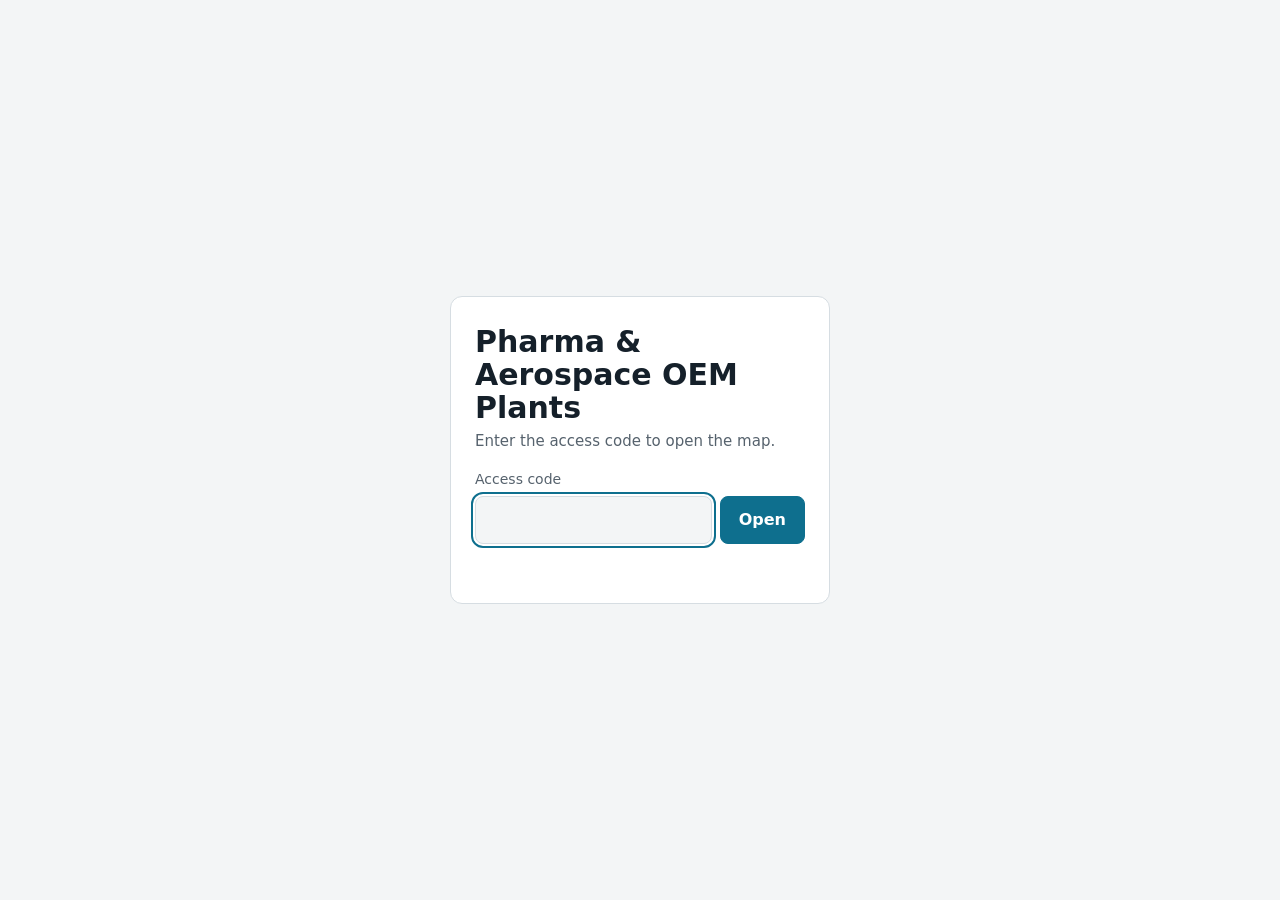
==== index.html @ 885f6576 "Publish the Pharma & Aerospace OEM Plants map behind an access code index.html holds the map and its" ====
<!doctype html>
<html lang="en">
<head>
<meta charset="utf-8">
<meta name="viewport" content="width=device-width,initial-scale=1">
<meta name="robots" content="noindex,nofollow">
<title>Pharma &amp; Aerospace OEM Plants</title>
<style>
:root{--bg:#F3F5F6;--surface:#FFFFFF;--ink:#15202A;--muted:#56626D;--line:#D6DDE2;--accent:#0E6F8E;--hot:#9A321C;color-scheme:light}
@media (prefers-color-scheme:dark){:root{--bg:#10161B;--surface:#172028;--ink:#E5EBEF;--muted:#9BA7B1;--line:#2A3540;--accent:#5DB9D7;--hot:#F3977C;color-scheme:dark}}
*{box-sizing:border-box}
body{margin:0;min-height:100vh;display:flex;align-items:center;justify-content:center;background:var(--bg);color:var(--ink);font:16px/1.5 "Source Sans 3",system-ui,-apple-system,"Segoe UI",Roboto,sans-serif;padding:16px}
.card{background:var(--surface);border:1px solid var(--line);border-radius:12px;padding:28px 24px;width:100%;max-width:380px}
h1{font:600 30px/1.1 "Barlow Semi Condensed","Arial Narrow",system-ui,sans-serif;margin:0 0 6px}
p{margin:0 0 16px;color:var(--muted);font-size:15px}
label{display:block;font-size:14px;color:var(--muted);margin-bottom:6px}
.row{display:flex;gap:8px}
input{flex:1;min-width:0;font:inherit;font-size:20px;letter-spacing:.25em;padding:8px 12px;border:1px solid var(--line);border-radius:8px;background:var(--bg);color:var(--ink)}
button{font:inherit;font-weight:600;padding:8px 18px;border-radius:8px;border:1px solid var(--accent);background:var(--accent);color:var(--surface);cursor:pointer}
button:disabled{opacity:.6;cursor:wait}
input:focus-visible,button:focus-visible{outline:2px solid var(--accent);outline-offset:2px}
.err{color:var(--hot);font-size:14px;min-height:21px;margin:10px 0 0}
.fine{font-size:12.5px;margin:16px 0 0}
</style>
</head>
<body>
<main class="card">
  <h1>Pharma &amp; Aerospace OEM Plants</h1>
  <p>Enter the access code to open the map.</p>
  <form id="f" autocomplete="off">
    <label for="code">Access code</label>
    <div class="row"><input id="code" type="password" inputmode="numeric" autocomplete="off" required autofocus><button id="go" type="submit">Open</button></div>
    <p class="err" id="err" role="alert"></p>
  </form>
</main>
<script>
/* The map and its data are stored encrypted (AES-GCM, key derived from the access code with PBKDF2-SHA-256); it is decrypted in the browser. */
const P={"v":1,"iter":1000000,"salt":"ei4+CsMOSiGSbbwt5Bb+Bg==","iv":"y3Ct+rASSiMiJ0mE","ct":"ReHpw1azUOCpYfY664h4HE2IPn5FVutkUsETIIsblJrDP/nnppWRUWV8JBqZCzW4qChKapwTE+ZDSSjP6oJNWmbFb1bPqC1GVG9HvUfaFdnp4CmfqmkX/z2u/m0rH27kazSitRNCLruvsbMRm2eKbtWXWr5Mzy2WSbY64aTZ8LQyEPMLH/6ZpGoyWhlaIia2UaCT0x4U5N+cRkn5F35vDy11+s9VhNry7iHKAM/IoGEjxA1f6KeLF/WixgAOsJFLLcfrtGUCQOqfLaqLm/e37C4UzG/cN+0xkPn9udE+wuckzlsMkf2ZeRQKF9pQFA+bPSV0EhxmT4Sg/TK/bENpgwZNEg1hC75eQZjs9b7nNY6yyTKwqPMmM7p+LDlDnI4v9CAiuikRr8uutT9xZeXqJ9ZYSDD79ScWQIh9XyDErL9vVeaY2dPlD1VSmHs7evtf9s88qen90cH4CJRnXVX90RlocSFpDoTiORtIxoSX2dc/K4rl25IiA1ZpDLTzQFFsXhxBxZ7bLIzVhBjyoSUPAuNb2sxcwbKOnXnz1Xz6Ttw1hJhYLTMohsTehUOcm8KM4o78NPehdfiitF1APRz5yQ1DYgYrzYXZCRDHggTp+V1tv+u6eoJXL7L2WGAaXom/bo+HXZ1eQI3vDmKAOx+fXsS/Odc5OLRccwkJ41nTzmC+G5q+Z2Hjo71NIalkjK79qHFrsG/gvCz/d1iXT4KNrRWtJezX2JjYmsemUxMshKwoEVizWI0pxSrlLtlwYXJYzyVHHFYl4P5zu9JLUoNqWmw1F5N7lhkmyQ3IDwrtDEHOL1/tDSUMJsO3RH7dgEftOiH2Ze6dFrRWEeFhLzB9m0HXYMqOlIBrY0Z10Ha+Fv+Ivb3m0OZPaef7wQkpPNjveuO1g/LoWWjfceLIi0V2itjHHopBGXg4Rp72o/xBeWmqMZmdSWrMWgeWF/Wotw0ngzfDqGywKqKALlzHK4Z5LvS57AzdKmp/SSAEFx5dg32oDacJxJDL4RoF7JVS4CXkZQz/pX4QV8j1Pp/mQ8MyUO1Iov97VODMuwD8DQks+gNbAWDydV1ACpBTV9Gm8aR/oFlxQ36qnl8XHEbOm/OCgbae+NiVKBOMPhviN156hPdkF40SXg0YiDvsZKYLEJe8arf5MLhQNooUOfBn9M6NQNLPEt9W2qkPu50F5SKMSTEFN80qLnxyRKVUIZAfRh2hM+7uby2cBBc/sVVGhZQVMBS5gKjlMFxFgRfAj4VrLmWJsgxo0mEgOf938OKF4/UyurzDM5jxiqSkhwHJLaTeuvJZhzJ5o4BReuVM5HKpthjFiynvW4NrYBIiRuKaHt8xJhJ/tzhw8nNpnDUC1U0fLfCI8DRWCQYBJ1Z8dKihLwXgSUhypcI07FN+jkDRY3l6Janz2NB75QiWssHPadihZ/Rnx3jSLpKRCNr+pxkShvXLtEqWm+XgVQ5UfCMsY/qjO6NPTOVj4Sfi1c7Xm4mzuW02OKP+iI3/Nu+NRr00lAezn0NxuTuWsLL1lMKgh1uSlVkx318GhzajaJHT2AB2a4en+AMGdubRpdvzHb3fDDobpYBe8gad8a8KXJ+TNZN3yCR3UFQ1RZY+WWsxtiV4RjDkQjypj+5EfIrjKVTMPVZQZan51inZS5JjxouWaq5tesvo8+SuG/Py0Y3BMI1Ii2QNEqRz25bwcaMrRvzZ8cSjFE+j5CYIWIFCE6rtLUWigzEHyuY1bMrmzUT68g0NKnphnfOXIwyVCT1KvfHGGYczHK/HXp8CKm5BV2ovmti5Kf/Wfc6/NtmCXtQbxh7cAKSTlL/LhyxBe/s5Vx96mWxhTF1HM1V0TqL3t2ib/6/EeZ8mdjGKZGk7ef+mbg/YLvAgu3pZSDU5eIHFmgeJbXuUnYonZ6/9q/36PE7sVYCZuqaJI+pEYpM+0snTPVtbZTglXrVzpGm2FqOU9PJw8jvRCGo1EF29+6+0ErSAEaFayYYt6GRkHEdb5en3riB7r76ULXcJQ/Egp3GoaitM4bd+3oXDHhEZB2Oxk4xbfbuQ+856YP5UjXjaeBWNQojwEk0F+x6LgDPVDMawxS6klIb78ozmbZeRWftgBJ5PtdOJzi1rSRbuH2wdhmtlX33k5JLGm7cU/FrD0F+6VTxrT4dSceHK4i5A79X1lGRPl3NAsn+zKvblRaJJcA4TfzeFzGCji63a7F+/Jb9CC194WPv2BzFcmBq3m4EP8sQRxMGQ+zb3zHCaVr+7Cb2CGJDuld0fUYdSSyn5J0sQUEVlcVsrIwRlcKXivdyvExB6eMmzpqfUB9Y3r0ew0obyRvshsS+8iTc0DvcB8zrY2+cVtvuTW0FQRw35d4kcibD9u5BHktpZpavNA37TwMaCMp/tjN/mkAMkQIBNj9+X1Nxb8cAFIvKO4TJrGjmbXTuL9Su39xQ1Zy9ms4XMfQM4y+KBLV7Mf92d7KS/nl1SEinlJ4NTRR+ZTBPSsz9cDeBWjM2CUnta9an99bLs6FmdJL8pYjiLsfLdBgzRS9uYvIxVHV3QuPmbZgXZ7s84i3kE526APN7EvhR5Cc6yOYx0YPmnOqJv1BUpOX396ouNE/wzl7Nd9twcTEDuBHmMC/Nmtk2EhJm+CcgiRNJ8A39jqAL7BmhVg5KQj6kYg5l6BdVqBih5JIG12Qr/EdS03yxPCt/[base64]/yU2HH4fNTM6rwThXM172tgTj/JochUslkh7Mq5BaOd+5YEfEUNXO9Rc4jZHFoOTTflXe2KIYrbmwp5zDLMUhFJzZcX6sApMKxwzUhYw/GS1zYm1mDhYYeU2sArCtOKulzlCiJyjwsF65LgEXBxxcJKSoFPn5l30LyvypEU+8KB0vd8p78DY7YLML2vtRKw0KTLVlCn1NABoIZViF9iYrL69UbmOQi2QtkOOobIYkc1AH20q8KGYAaVPvxV66vT2dWD8Koknrpr9i2e11+t1FEbtTuSbQZBZcBvKnDhc5Q/2/RBjCmJgsmnmDHDANPcumdJomm9UYVYr/RBIG/fLBjS5MF0Uq1ZRHz/p34WFQYFz2z+pBeRwcsTHg2HUi5bm9NBsMxbU2Os+UD6ZJfVzefWxzwYddd7PozYkmtxP+t2w/aL3NjFEqAy+zKBgN+/HQjUvxeWpfmJMAGS9V+2n1rMDNtb5kXZ1vOQHsQ2tdnqaVuIVkXJgD2r3aH7gZ9l7ncj16C6Pmcu7sfvIcK/SJvhnbEB8pfkrPhIPHo2fgiGTeyeGH8DCZBhGgfahlcO0yXGit/nXx3ox5K4mmM8bTsXcCmx406WhKXlDJOkKmH4+5OipkpRGgZuTpTyoXlPzApn/oDP+O9pqBJ0m4CY0tqW+74v19Spd0EGS8+L6zK5u7GPXZUleDltUThU6+5GW0dpNIjYxZTBmA3zTuY2cK88j8qZ105ABUQLrr629L4b5vXFCTUQILOa9vdyGlLJlp+BR6WSn46TZqgFEe7cify85SS+fMytP1IJ32P3VOfG8ZMHvvgxSTpNc/456FAxDY7AK6Uek1T5wvcKFreJLpHWwsgjM3F4iaVnVfrxOx/ZM5pBb1gpLXR3Pp0UGG7yqjRsCNqM0AMMxucczxwQ9YKaTtFSABAVo0VlwPDRG8oBCqO417Tyakw5V4XRdkpkbt4uWIMmXtXblE6wzZEr+NGQXXIFSHfp3IXj0jihnwI0YAQTsOwKD9lLSccrJhTQXxH4lR7h88YFe/3zQ1dsQ+LfnK7RJTWclE4tkfUF3irugBa/H2Ak8itm8OLEXfLyb/QEec6dfC+bXQwESwb3jGQiwTtaTRlYMCZD6qXDj80oBeaGPjWYBFevuHVZff2lu1aLCYS7mv8YWGLUK3/MCq1nKFjkPKA780bt8lyIIxNX8T5NNzG2+heLnLFk9EUKRfR5gFKaM2ecx9gm1o8cMBpwb7aQ3edg9ezMme+WCUBy1gsLgBK4/wNQ6YYJnGoPjscjIaBeeHWO6t2r8q0QjLNOfaxvMIuJkW5F2jOWfNj0trZn+AZjfqRS+yBP7YP8VMbLL/qk2jn6Qs0zQXFzfuWxoAlOoxTGsnDi2VWKBjBCeFXSk9gCij3vaoA36CP7TOl9vq9o1SsMlD2/fWkrPxxxcO6KGb9JHNUdgV23hPz8I/UfTZiEMaI4vqX72k4WC2xzb3GMK/uKx0Gp2wliRjQH2GYHLvsU5fF6ZgI6X1Yk3zhDQlqW9EobKgh3Tz3Gp1OBjU+u/DwKToR7VL1xraBKJZxIqoZFepEQ7Ag+flQA50lBXhIiS5/ncQQaZfvv4bTtIUb1IknMlhS+nx6QATM9DtU+U3SOY2UeBgHf/OrMgEDVBcyPJDdiezV/FrKl1VAkCk7hmsV9sypMCof0RmriWfc6Hf+ZHXeaFO/rckH48iWu1OsTVPkCEkW1v19S6nC2oNfXG5Y+RclzmwBbSOXbVkYWibVKbLCN6CimPbnrczRVruwB8pqbSRFvx/4ZxUE2qzkgmmpolcZE1ZxB8nxu807lr31VRrukLVcV0raH7aK2kIwVoFo//L8+NRQ51/tiqfCmPh8CRCvAJo5N9ZhAzO56nRYYsovgvkoDGOivK4LXmqmxGruJ81R6bZSJJZvw9tpu3Z+YNNtBDQ+XNLm4Xv37FqunxVtoif+Cxa7ZJKLb8Q/NC8vB3jBXLbao/872hO3wdPVQFOIiegkguXYLQVASjVPi8kj1pF63lAp6YOV7lsZ6U9QgESVe6C9Qz8yVPhIogMjn0yiacFuOjOlnVaaJrDMC9ot/[base64]/vt48Rtk8MY5NWZvpNiMGmVEQIwT8vrM+I4oeyF0NDTXNZHW9jmnbUf4riebc0ENkov8MfZsMRn3gbu7zZeERbnfB9EyQYFwmbqjKHyTzwMA7BtpSjXkkIGHg6xiMBau2ZOrZgtGHvcE/[base64]/e+vP2dAA0XyEn0tZBVB8CtD7j6nHP9igaGKhXZ0GtqCorNj28VdBi/03lB/8gL3zuhJdwJB5Z25Nn+tvSmYg+lZLHlKaMDj2aOd56G9R32VX9SN18FY9Ds74xA7VOkFViuWZZnTsgGvAZMnjX4Ss1kcWA/AGF3DlWHF2LY6rbw9BAI1SGKxR+yRW7HLYfTnvKIVJ3bGeo0TDfpd2I2DkOUHRpDSbMo+NirJFycYN1FhCScQj/PTLCemsqbW72nOs4f83yRa/AR+I02awBG5XCHwZhCRZvyVGx2RJy4zjEvsbx0X6AzzxD/ugAN0YyPK7uWCZ+j6vXeLyZYZYRgGDuVFUXTBcWgriHNqCGPY5OgCTDAp826Vy9199+76Nk8W7eo0SD6Cvw0K/yzChLsI+5A8ec8HgZXfFJ3B/LlgYJthtaE1pr0CCCYEfk4gM/ry6ezRQDHQOjI64VouDvxNDbUt0JCAUj0GYdCgsavs/[base64]/MUVCHgXAbmGhvo/GQWGgl00y9hpzt/+XiqzsMVaMuTUuY8dN7EKtNYc7PN5zdkpJswrk9OPMiukWGejTdysLvPaqtGZzYcYr5xOhD1gk7Vxv9gNkZyVDYTeXPef5j4uDEtHwLqFzY7nCFK0xi0F9HT7NeAZo7QkI0vTIjsBzN0Purs36Wn1AHBLb0KeTM/r1wyV0Z/tTjSaTJjbWCFztJOrqNBGrZxXy400Ww+liAXyk+F6YbzLDrTqdzLfXTEZJj3s0uh1phuGtxhX/pv8VvUdFbFbiscL9tWrRbYlOGdNlV+glyhwqLEo+kNmq0WYt6f/i+aNnszot69F9KBRx5ZM2x9dlXUvntBItJNF9bIM8xvwU4bz9S/kjB83baRjQmVCAfv35gpkmXZoerK6DnoAJS2RI+0Pfb6bce9CrjGVYL/4bIr/HQKWspSbaYHgqU2pa0ePsIOiZVbXTo8O7q4jHIxVFY/[base64]/iLxtm4/4ovB6eqK1h0eqjvkbHszF7nixSWswUqUIeKtb/a/vWCrHHToq+Pw34gyFgjxQcrmnmmSvSrEm0RfFABbBfaJcAKmVv5GXhkZyOhrWj3cIuw0eml2PAeKc3R6OG4NaDk5RaYiW9c/r6ZJ9tOCDVbjo/jkFKvmZLgAXDIRnyWZqzggcM4enaFIERDpunEm4D6bko4Q38ylOHZTwlH190/HO1zZc7pSOzGCN/[base64]/RKdberl4Pg9KfiS0hOQWzFAazoPQgw3ycZB9XAdr1Y0tmcYi5ZIe4pgJOBKg7Tw+WegMTwS9SOBY1J+V4kd3PRm5wC1WulpvcxDIyixJ0+Yy9osVxTDMiM2DfMBoBkjyRC6GmHHurKYsL8FtM1PwVmmzl6aYkpLhGzLC5b94N7EYb2M7E3oQI/z6+0EhWcip7TFDP2zIbkFDTTefY90fnNhO1OuPimFVtIdeUsSE2WTVqizrpyXZ7LYQjJmJeNxqqIt5FQ1UdueLuMcU+DUJDwpxoh+Abwky8dSc8+Aq5TiHSKpNXouxpWHEHAL9fG3oPD1HAyBHi1qsmvEEWwqPq6HiINyR5c/UzOuN/G7WBiB3iugl2jo/p+jBK5u2e9xCBHQUDakKYpPNYckLWF4Dg/[base64]/Ombzxjg6IFRyAM9SE3o8jK+AiRYG5kn7Ozyg1NVnsdnzwOc1IVlQUJVZ8qEVswrvTew8d2ol+//VAwZ+/y1BmDsEFzuRtnMjxnAe+WU5Defqgfh82z+NgXgK+wXTqdr6JvDlhU/o5sZofZuXByWHrpGqYRvwBuh1DDNrHJy+xKkw3HqcgX+6o5l4dtI5b0B+jb+5MJvffUo1dIG9G8K6Gv7Ig5A9DVQYzIGUFVi1h+EQ4p1nkWr4MuLLgSzm+ujpgZ5mtc5DS1ycrNnviHdTdOri0bJLcMzDUcGSY7s/EW7s7fXXEmX2cbG1XUIGlu3a+tpWwEEuMKs6pVWp6a1X/+hWiMC1KrXijOUg9uHt6xc01AyblQpOwGIHF95SQ/0r7dxiN2IA7xuGec+Wotjk7vtw5T81XWBTQjn7G/Drfg0fxbh+M88/iSDRqZOzr8fmyF/[base64]/jnMzJSeCI/j4/XhuwZdZ1Ur7IbDogtVEt+MwgY4P2MOKaZNxSqO+L0bc4XOiyPOCNKPrs6sOMnLtzsBoYyw/MeLYc4QIU0+uNBgdZmkeEzR3LvsAeiubO/CtxJWU3we5F6j0d9JJXdanHW61O0i+iY3w0kxNOzSdtf135/FEGoAk+FkCdT/MIU+BK3gTGsE92JlwevBp/NO0+gO96wPF+ZtgeGtlqZ4CbuGHQQSRJ7zdrSRWp1Bzq8E2NUYW4bdT+tXgbIJRPmi5j+ZsUhlAgsvOcmYJJyfRuvJLvwe4R8vhKprTPy9xP40S7eQyBNbxeRhQLMJsD1SeEZIz89Psn+MrfXv7DWYjgjnjh/W3lvAneZ7LdJ8NtcXY5I2SzD3Rwzlb672k/8E4+m9L63w1NB5wQ3KUjE1s9ix3wZYCxHcPOMWY0WhjQc5HwVvAzCM+FUTfF0eCi6LCBkxx+a/WEm1bRbURGDs8lMgAKjfcU7A+1cySMWVcf+WXyFS0+0QL1o6wU9zYLCIQn0Z3QeM5cBIXog/to9j+Cck8r6PsEz3jHX5hUbUYDt07ybrpwOr5TiwOmZ0hehNG8ESbiAJZe74k3/Cxa5zVfxwyx9kibDpvgmD4pyEOdeo2O7kCb9plUNtuBKWQogLZa2Zs+T0Z9Bfk9UcUyNmKFjqXdb/+N0vAo9PcQk+rrpf80f7P5U4Jg9Tt3UOOIS5sphturPss3iyUm7gMtQmHBzDsw2912pCO5GuDSScitM+qYH/frBpHexpbIKskUDMeONNgnt2GHN3TJ6SqRTmH32TGRsYlDjt406O5CYSPh4ve0UhslqKGX9i8+kRTCzDZO+27YPI7VyakN6s4FjQ5d4P/ztvwqfBb8e7NADWzn8N9FCjdlaRgi4uU0aGh816jeM+f0kWGUiBvB8pKXwpaZ1m21Q6en2QMEVPM3QlRiYs4Mmx9uoGeJ8U5/TU7YyHBb9MIPDfgip5gLpoxBWqb7bEXPsNZymja+br8/MyHp8oCU+cWMZqRiyVbPMXY1RgPxUl/A/lBh4Blwz2no+8dCVqS0fOgY97Qfy89/aBE7q9l1tFZmJsl9DWTD2GHK1hZbaSJ5OMiv2b0amF/oexlxeHANrQDsh86nxntRsphNLf7eQKJaJ8KNp1T/BIumzdQzjewQj8WBTp3yNG8HFbQHIJm30UqjwfWHCLTw7zTXTymgZvFx8zsIGOXzlYbh6HtBbJNNdjl3C023F3CZUa2ECFRVRHKjFIO1ctuxvkQwPdx0ZM2sf4QThVr/ruROr0u1fGmjHWoTsOeAkgWsgfS6jbO7836qhkqCVAM+ZNVhUKfinem08svjBAVjDHLHre+JatWUBIxelkpKEgxORpUPKihx0lKhAGO+HoP6Xd3IngeATI7FRNwERIsuxG4Yy+xMDCHvXWgoJIZLYVMQVPoImsAmSCpxlVPGyH+YxQ7aFy8Kh6Q5wIbb9clo/sqxlTi7U55EnXuJ0FPwt9HtS3RVaskWjwTDn9PZLzzNcYcUykXskeLD5jZSeMZQkQXdHPLRuxWmQ6snF4hUZSiawZlxozhTzkYH+ivr0t2tSm3NH+40fyk8q8gHYZuT4bgQm2NvVZmlqyyZPEW0Vdp93re1JkHZqzvd6Df7qcIY/xp9zxLWPBX/vhCkibk9AdUAOyF8QwWh9LvCzuJH5BoAZ55bbzPOrUFS/BVoa8MO9IPlIvZCe7Zj5ZetbgEYGSJtLzTX7WiWbyykW9Opn9wZiG+OHjN5WZAV1lFtyEkpYuZo00eeLCCuGMBOHpBkyR7VKO5rq1o2rmrmtKlli/IdZumKFj06UzBRX9E+H7NhAG8hR03xauRvJZE080eaawhOdPIr/QTSaCPHHNQ6EdLlhSuysCBMKgE6The+rBz7shZpDQmGNEHFEDkP+zWPBGvgviVvxQI1mSmT2YRvUtBzHLFlYOQ/eQJdxcKhjvOzfKgO9Unl78vNkqlmH6BjAZR6OjgxwhzXpocNSTzD+KdEDE89/fhr2W7iM+bQLWCTipL9Bprvx9Wvw7+tRI7aLHns+PSakd4D+rO5CFazWqyuEI3OmNzOBdxBlbcm3TsQRt85Ov1kxIeOiwRJA5g/5dQs3PB+OvdxLihIUWshxCTZzRbiI7iNUOy9nxelwNBiQOH3tS0aaKB088hXl4Zv+AYAXAGxwS0gyrIqzvYVTpCNSXhHXAeaGTl/pOCrhMcsWco9T6hiYWLsSaBTLIBuxLLJhe5/YEmAekFnUlVfQRelENyC9cAAA0ecVVVM9tVREUcYEjxOpFY4j9iGDsQ41cjZa1kkaVFTtlNWnRDVRuXKELjwOz5BR/HKfj+9u+YqsMCuY371aCGD4gyReresWY7Wthqa5iVWl8+1F2vI3+LGvALOcCFBHjYwQu8JlqB5NzY6jyFipfd/wAtUc/jdzmONmlcZdKwdZPTXF/d4g3lbKHDpYo/Lit18sgOoorJmS8sgf1/m9uiUP5ekAwCqrTKoz1FTTm8lcMHclAIl8RtjcBddJeDyXe6QrAayQNP51li9eW71l5WfUnpLhbucE6cHNRU8K+xFtJAsti70hie9G74g6mGebHwogiKDvSdl6kWkcCPIqiV+GiR6QEMZ8LKrJ37uxQC/A2jGe0exvCg905oBXlohhH0/y3FPsGOS7VSHCnFgPiS9i+DZf84z7NQS2a58nTOss721z044ZMRwfCUaPh18eLtqd6OdFV5cuCSfUF7OFHzJ/VCR41ACQGFn9FtPwkwb40tfzwZg4OWARcxGrxRBLaCqyDddsQJdZQ5RjZFdco2H39x5IlDzR5CHHPECvANGZicZs2TAGFpyaYenLZZN3qFWvrk+TxaU/bsPOmWshby3r1Fe0EjOchuEPUzJ4L4qFVdfMcCD92nkndk+AlM4fNhERTFKSKzRWcyxYIhVZ2+jCNpKfxrSxvlyyR7XI5mQe1Ctw+mGEbGfqNrOeabf+dUDgw6ZDkcw+sdfTMTz0a9+ov0yrsmTeSc01wRam20CTNhqJZC0jq9A9R+TxlBxZpg1fYoV/tKWaIjFmTWYF98e6lmj4LqQxssycrUNxZW+1wyPcP3p4COdmH7b2mteYwfmX7VkpLvvk1MLPedT4vNjIY9b8vMFL7t5E27c8kXPUAA3MB57bHkj+xpYicK4w+9JTOtxTVEzq+S33H/[base64]/mMlNAlMPonLrexHo9NTTs9O7q2ANuULUETnhDvsBwC/27q2L00ws1cNaoEnkujn9FtA8N1IsJ6zGX2o2agxdEwgnqle8j9w91tUwbSu5UEO+2L4D7y46SdnLgPd3hlvFh2xvii+G/z8dqLNGg9o4nlgXHsfpJ6eQetTQLm1w6iSqsODcoqKKAnbBcRQ5W+r1CS60yYBAE3hL0K5VCtIyUvSuYj3+GBzyIdWIMaWM0TXOPRAFma0r2IEMLoUU5jLMRhP/lPfZsnDUouJ1A8f5t4W437qkXcxXPfKvZNSOxnMIYM/GJddwcfs6Ni1XrUjrBpgHo/qpNRMfJkPW0jln6445QqeoGTP6OxUYZTPHLfqxevD/eC0Yn+4o+NQ8+H9hLeXPvJXR9W8A5Wq5Ivy8Og+AIaUmH9CZluSUjfSEytLR8QxqWWZlGQ6Z/rr1unP/Y0ipBTmfuIfIi2DsfmwSEs6/12FnHaWrfYqSFVzFRBLfpGzGYLlCyswtIQOcdibsVnAn0gxbqvdteTu2RbvACixuFTD+96gt5AwcQuuR8ZSQCuOfPnbxppM/KkjjCUz2fjQexT4u3bCkuII68NnzLWN96462D7fu2ZtuOPjW4gLvGnWBqWNlrzUq5uphb/7RZNfusdaWYwmloFw5ZOs1gdz+XKlaW9wT8L/HsGdPOXSLO9jUqyPghCm3D5WH+vvaMIvL2aVPJqjAADn6vrx9gIx86kgB5TXNabjvsdcmQLoNXnM3ElSdHkpoGxkRNokc/[base64]/rCZsL73v3RSm4AFU5qB3rFecT3zLV+tHhLMRJnOE5ZcVZSTYpsKZqzQh6n6kAYYvzpczIRTYUVAz1s4/RNk5LSxmot0YbOKSzE/1vRhO8SL6zPiq4Xe6ghnQq75Pd51bxDoJ4svQkDqRg6yfdbxzfOdBRZZgzqb7EY4+4AxVnUkG+41/pWhngroLkGJdzy7vTnc+c8a5mccCtgbCHJPo6iDDu/vfcd05m39VvgcX3GRE873Swz/3BJ2pw2gpuiI/S13MUeoBlCUtockBKFFC/jTB8TEUHvMl9uSFVD4613EacF9jBRepY76lp2gaAsFXsVLFrIZWYgk0v2l5SAfZK6foolQ95jHGdYwvdq0UeUf7A5nVV/[base64]/NVdkXH/ZB80sGk/rU5eSgt1YnZTcOS8tWQLN6ydJnIFm8Ydh809BUnxTaoireOkMCNtcLGE3UvV/P/byfeUeG/Y97g+RVeRm0M/BoJbqcmGLNH5L9IN74zgUu6vWVrXTqJ0rjmgIhAYz/SbLYWF4UlB/4EzUVkQ+oX3t1EzTW3KOZ52Ut4HvsKER+/ldId6VN4rGSVRPG+rESh/i+yNM9Uw4SD/[base64]/+9AKQ12Eo/20w9NWenVm+55aJw0eGIcDFxZ2CQV8wZ7ME2zUGcqN8DoeZ7YYJIgqRnYCFmzqCshztKVB+rSgEIaIzVuj3wJTxRL9JkybJS126+6QxNvhHhcUv435yjgsz2qz/POkGJCyPqf94VO7fk41486G10b2wKOq7Os4wzlSoFUs8liuzKOD7+18IERbPemIlDFepyvMtr1GLswzvQeV9Lc5Eq14AF9jb1VNQrRGOBmAlo7CFjJCyuUjm5iMamtWRatjdl8lln9yvkgUCWoKQ4sv+jWnFrSIVBJPaKWiRsYOtCgkFNsnYzlYSJCX0/e0d83nGrdYLIFEPPRoDOjkLtHI9Daf9xDD4R5/t7qwFCQNvnUpmzCR0TOx5EoicZT9nXbUnOhSvsn6IykH/1D7QrblZsTELxXmcw9C54cx9QzNqtjGa4r73xLQHga2al3tdbguV+l8Obvfe71rCBJSZE2Dvu9DfqhQhcPT82LlxIdzi5rjYILz24YYFLSnPElvHVCvQgWO9Ur3iFChNgaSnVOae307ggs9BporFdS3by5i9t5IZJWjPWLccjG8qMhUZoW4JEShoUQAH8NwYRmiaB2/l4I3pL9VIas2FRpIe1QIW0hwvOcxxsvbJfjebjqMY+wTyCA4ux1hzQNfb35JgAR6Qs38G0kfEmbpDhNEcMTdWtMYdhvwkJL2ORE93uqBDs7zYz8MLko/vffZKCLY+22Xth0x7jUpz0EwcQT7YZFvuRvUdNwjXIke2mStZClgWTm67staWrY+prvFPxUvCuDIwavfOvBittzV1oQtSi/oVwlptJDnJX/pwXJuh1XSUm5FIw8Y7wKAidx5AjnSEKVmU+9PcMM4EChWR56Lm79uwKbC1AZrH6BhAjI8RDVYyctIgTLcuCzSfqOaX2/9eP92gJBbTWNepovhx7Gx6qPYSxzJTyFXaiVCE/xLrn2QZkRypG3YVjRk0SfOQD35WxwAhsmmFOD10mv04URGgDAiCfAACG5vb5huqXfjcPbi0hBO1pRU7XPAVY4G1xTOZOiYEa3CHFgQhD8ob4YPvKlQDZ+sENx2E5Trgp4kCES9RKZ6/z2PUnMEwlsW4JmYeiMdLTZXcP2WzZuupl33G3sTtP+EZsHfdjPygrYzQ0zocAAwyRxtE+S7/cTHJ4/FyNTBE/xjcvjcw5XmyTyVRlAidu417vwwCy/FojMltzGx4qMFQbKdrMSN/iOq+jFFtJdVx8Nfkr3KUJR2pXrYPMiBUmtNS5Ofcgk+yUzwN3vjBi6Raokb+zuoAjPD0tJ/adVR3fR7yChHjyslklOtZOKIuhD0qYOiJtFH+1maZYyJ30cboUHvpI8EufVvX0Ec38KFcGUJrhJ/SpKKc2wT9aALxqnjT/blmnE0W0wqJNGYzz2JfvCo3eJfTnugT9h23KpZB5edQJGBDy7FpYKW3fL7l+fJBhEBWHIkp6ZZbTsUn7f8vWRvBs4qWbsCqIm3NJwp1vHBVPF8H7NzidIMyKGILJAnCfj5necKuw/qzHSF6ZCqxOP5MUyK6cWO+lFWH+7086rzXvGZROY1J8X/iNiiHcnjCQY0hlJBSqHQgUbmUj7dEhl9yBP4uSpWJ012r83CknpRLkyPp9FCCd/oYCdrRs6aH6U45GWeG5DIqpOP6Z9A/iMdzSVv+TSMBAUrTRTNcG4rBBNoO7vfhlpTUt3U/G+CK5DA7/LbFGSItcFMekqlDBGhf6YfyXQ/[base64]/SeApZBR4yhArOx4lCnLd0uHvPrPQYyAMyRr9+TfMt5Gk0di0qCIXW7Z3YulVTtbTXGyORJNDLQuSu0QnNL0SQOdTZTtZIgMyXGY71JyAj1t0vezmk7DYP7Gn9PyQCpvoe/DekWeRvShBSDwyapcfuZ6OkX0PxhqojN4OwKl4vj9j+Pi3I0seFkkg5Udks7kc5pz5DnBDKBpHT4wA6YztI114F9um0EirP7OSPrnY4Nw/tDwcGHUo7IXvksPV1kJHHeX/HuskXKdt5V/iaOBCHS9ca/UmJnxM6a5TAXrTYirpJ6Xfz1BKrGOjUXjsFT8aDINUHhDJxR2cVlPfvXtanDYojastpRahibIFsjvqD+gWo1q3SKf6w9S2dPsGygltCJ/3EizdXRLfgCAzpi7L3tesX/o4AjPipYZhkaO032fQk/iqwNkrjEM2WfrsxLY9AuUM1c97lBzjw91GS9M9vpedevaaiTzDzfPDm4NZ6Un6RhP/M+yBadZ6rab1D5l2/TnWsa1YY0j58a3mfuTJLuSwRTqVw7G8B11gb1GEglff9OX8Vkh4xv++jlSxXxDaxmPkcje1VNzNk2Wv3TCVOMvqNm1iiEV7A22Ixe1cerbJZBe3zh+ku1F444YQMv4TxoX/PBpNmqkLhODz27GQ0/jIehWjZZSQtehf7Z0G+DHgAu6FPSqceVSUUzDJKsz/cgaOkk1X6grpfazUuJ+wvCAispHPyc+GqCSr4sNfqCXJHvd/CrXbTjTJw/6fWTC991w25i9s8bDc4jyNnCInEn0my+GE4AmsA4v7+nlKC7To+/vKZQ2a0ug3rbCa5hGNaFJRbgqCBJfvchJrhOVeTEkOK7mjJUXpxMfyufnbtbeoA6yTaxmrelvIKUwDVIHrdyv40ZERE+J97lzB4QLdjfTJZknRGB1WSsdv3MHVSnCy4W3RU/kzFSj4RRGvFIZSFgUfvZXcKLI1SRsanSlPkUiyrbHlXUR9yiBTh4tWf7bMV0bnCZz3HAm6C+J+ScpgEpmQREAbXRFUgPkdw8aJy6XMKcXHwXgnRTFYocDe45WriQsYH/+/xCGTDCt/vqlSeMYabjh3pNuzUwvGcrT4OS7hiYx2rJOjxtp3pqAVWpLEOQNCj0i8OJcmdKLdPIjaYBRPk5Xdge6oNqUiWEQ5sGqF5hKKacdVM1AYtc9YVLatdOQaZtB7qxr6cLIVvxup/QnA12lShTtHMo3MI7e0nsdwZooyIlDU6Qh8yI/8VBiWw7odxeOKSrDUQcke72hlr2SBa9SLNkjd7tnXJeqGSUaXnnHmBgpLlj8jDFr2VUTg5H3BNd+mkA4TDcknlL+tqT7LUAmSN8Qxd1kO9GW7mxh6735FHUMBz3SpBYYNUaraXv6cla4Jxr0Fol6FqScyrk1H6DJwHZRtEvqvEo3wxnfLIXCz/YryAqu3QRyDXBuJpL2+sRrHpnxtBS+KdGKDqOEgXWrDODnk58YqXHJW8hCX6aZxvL6yU1GWOvREQ1PuN71k1A0ERymmNrSOJ5u7i0ZHUh1MtVN90nO/Gca4IJvC9ZTMk912cnTBeWStXTmXAQCgURfb9wtmBtqDwcUmnMnc/88rxFaYTgcNKOzOlcVinJZJVtsN1PjEGTWq8cGsd5ENaSuB68cC0XcLc3KQHCimdNIjqBtTfYrbi4U8na5bNBfg6sK+8SnA0WkTwpCB3Vpd4+eF2uM6oeEnug9vMmaJt2CNHagld/XSHM1/7lPDkGbbmWrjaW4+Roy3aSqsylVu0mLnoRqpNolcT/ZARJMZM1qHWC/jvBQOaAxNFsjQE5H5IXN8bgpGeVHKGKrUvTSL1GPMyGuZqWzz86PrIVXvEjN0zhPl1Up8z2Zul9lDs/q3qoYwDA+0btWflRJVEsyp3c96JjmMVmHawSjJZX1LOxusDXHIs3Ku/MeXbXqgOgxLfAS76qjBdDpX7iKiVZvOer7OYUoQc/1qybNV2p3MUq9qV4qGbO0g2S5Dl/VMH2GPmfZRvsQ4RAweyyfz0fxBHBz5DaYMtEG6oEy3nz8U7ACe+zj70rdJrkeY8tz80+LGbseUrGIVpCg1E/XQYqyt5a05qQpvhF3wAQkdYeSyIP+vZRoQ5HvdNl/E3qRj2lnLyMaOXDBOaDj83gXk3t+ZfAjUYpJCkyzyyGOoHGGtDS8/v4WD+HRI6m/zAtshiDsuasJypE0e/sPLdmkOoX46t9qAhLYYKysu9R6l7wde+P0ZvreeF5EjvtDq/ZcaaHuDbqmS1fK6NeexDISUlZaTKEy3BjGdM38A72qFwNxpMUsy5ly4J0qLBJMr37Ya/1wZIbnKwS4qkrR0Dj7+mRB5HwDLj3gFDxCBZsGCc5YIVEO1OSjfxRd6ANWCzg8Nwl/[base64]/rG00BXluTskNS3VqIkUudzfOOE/2JgM9SXk9ENlII6wWtNsqN1XlHqbA6Hqt3zS46tNWqLOrUQrLps2EVskicaMzsVxMoQbM5yNg1+J7WfhHv9RWEXbdqlr1KXDpE6mryhX7BXyuDDH++du9mCwrxINw+NoFtvq7keSqzH/VcTz3cw9DnB/OQN4QzHT3Zu2rzrNlvhadHwcXoYq+dHGxCxuFGLvjHisqMVCU6kJMCmlNrGSSokTOm/zXfgvvT4Wt/OnSuGnt9IxUEG4EFqfsdN1ab6UGuPV66OVvOKy9oYM50Pm5kJutBEFZE6yhRAjRBftd3JblXv2OVT8PwHiWwcTNspYgSG3Ggu2rZYdnWoKWqYRUyRHjeGCOiSc8ed0aCMvMlp+tNuX1+3z/hS6xDTlDUxJ5Hsm9ddsktAwjeBm0TZ+5CtQIqY19cyWHiAJborVPGLBCJ1wC+qz3GjEVfKGT/0t4YOOuzXi3oK0QBZ5hfF3TAaPdXyiJJe9YGhdiI3MZh6OwN4NAVQhBgJtxOs07VT01bt/M7CMJ7CNQVt5uVXBA40INe6rm1FvQwGUS+FA0G+qcZfE3gZMegyX8yCar0aaWri8CGr6NbEdk6WsxK3PL7MrZPDz63dL4t0NLglVqu/U8rgUXYufJqhiAL1sTpKPPLuksaF/krbkejhrJbXQDZfxNZE50u7jGQ9vNNCgQunwiK2DvMi/iuZ8TUZRhDx8XofMF8s3Me0HMAkL1FMceba2aAyiCiUsnFMADO36m11OvJ0Ip5fCiOyrqxT/RcvaexWr6wM1p8mo3q4jynsRtiijKypQYlJnK+7Izt0ZaX8Hz+FNxikylCclBm/E8X1fpj6cf51kdpuHYh/sZKqlgeJqqKvhEpHNS0X6dTxeWhzCjFzOT6ISgh9S8hq0XYBgHaXZRRrRZO/ZY/[base64]/+xIWB/a/3A7ejsJCRsawm8PfrMA8qnlsQleCgyV42rCcXA4KURXjEzIP/EG4B5qkhgLcraKKYnEWQjvX1kKBO1qY+F2jreaXwUP1gGM/BPOGwJIObvewsOWqlYZj3HcIzbjdbFUZHU11Ui3joJ4zvbY4yTwiAQixkexS4oN2HvlH78EWBLZbIQuH3CbXb8ZMO0BkKlQj1d1HipkVPQu/W/+rfHRwvaYDalfKZpe0Nn6gywwckk1A06oJTK4eL3qmA7XG9TE2p3Pamua75C3Go/Pr8cQ2qP8qlHPYT14aJbZu2WZpKGTK+t+fmR7lsXrAbS/rbcvETZOJnHqoyruGBEjilYEuHPg4VKZcfAQz6ChuxPFbE9YJq3tPWnzLe1V5DB/[base64]/Qqlo/Czkm2tT1D7aba0drt6PnFet7zHKJIWSPMKv+7320F4rkhE5A031L/Nb2mcSUcDOefOG67I+ZgArpADII8SQ8nx7Rxw0H4H0R1NDwgjw4cYXjlMpmrhZfOSE9rwREqoK1GrzQ/cOvB1dFYedjuxY3knkvXMXyW2N6boKYyQUwh4X/xr406kPNbcGN6yMtkV+/IhavHc8lq+KwNl3e5yX2id06t7U3cWoFt9kgVFaLOgnyC/no/N6Lnc6q5MmmOGaaTTMDzkOEab77xmoo8ZHShUTcyWQEhVK5jURi+GX0dduTsDJyoe6lwggXhbErE4fLDCAazb5W7RfQV7du15tgXhG0MkSMgvR0ye9NlVS+XURymWf2KjVlcMAwMoeczwb4FoFZOouXxsJKSxKR41/i99kRFT1iwj0JOlbEUtElVzxyvQoW2aD2peY6mS0nz+nHsmhStCgatm/ZR2mnI+1XjMzPH2mTU1uRUmJ8GJK6YYZF/7gVzcH7deCCc2xtPeZTpIOBBN4BBbuMc2c+erCORFXjsSaSnmShTVQBIVC1L7RyInPP54fezGDy4kwzVviLeGhgr3sYrxXxDG6K/3nbJOguzAhfwcihwNHlFPi2t+lIjbhvxDTJl6pxJKfAVBIyJOIy8DFC3/jamqp+EDTQMnGposTRZ7JjBEpZn+A1hWhkG7Hr4zlMqh0u3Jmsrsv2iXGT53hjNyFrwY/Yn1ZONFkno25Az22n66GiJbMbQcSdg9tfC1SxiDHpOuW9xtP7+8U5r+kHTTDMB0HA1kF1BpyNrTd9yaSL7C78QWRt2mDOlXF+WRJJtyJhd/SQO7FyA+0u0Cx9u1iZjf3lBT0b5suZ5pDyn6QwfIuvjdzY4GliVlrHInpAktO3xHQI57IkP34WSqbZgw/VV5MhrC+4iduGYsCKcjJ7WwKX1ccHVy5/gVf606DGvh8DovCD4Z5SP36gPWLZ6+jnt9RLvn8p2TBCiMecAuS7g0E9O/FcmJKEmfxP8TjtKtOkRd94k9dWeokkCeDvd/iiM++yVYHOwitN2EC+x174SqeZLzrBVaGg2SvPnWLpMXg4RIEAyy9Oh1S/uDcMPkIMGvLQj6SaC4mPtSPtALhkgM7HAdffzQuTDKnh2kkYDe5JRH+T3BqtY54mPJg7j/92CuTA6rby3kulvIExyVzB8Od3OSheCSagPPA6RvpvQeXllCOOUEKoR2rM2yGwxDVubgK/wtwTqaQNaAzF4WthssgWtNK2iOnLw2bObZOVC+BkD7kbJw8gXc8FmR6hSu4cS+0ZfQrdyTl38KKeU7DmXDuC6xTBDlBHCrYE7PGCSEuMDWTBvAXzOXS68sG/ocitJktiIJeNwTZzRKNUxD5uobQIWfasPlgKEm7bELF/1V1Dj5Z3NE7oGtSqCfZAPwOXgMnGp/IaARzmXbXuwp9bZ7TDVv6B/LMkQVLhkwoB6TlBpczn/p2zC1iLYF1Io9n+nuurbU5Jeafx6m4hm4Ccuj5GeGBYTI7ttqwU6cnYCfHvzRNLU/JCi/CZYGXlMGIO1Q2+p16W78+D27fxr9CbGqPxm7xizXWAmDMDdGTiVK82zWEoLdZnFvqK6XNtizNGrBzMgExFQgC1Mpj3ywldE7sh43N2lY816FVstXQ/L6J2Ob5KtELTuTpMk5hQLZpuj07EfmWI9Op4nEt3bBTNsqFFN4iOWU4YEghynhiUYqjbc72uCj4d72vQRZI/aJDWgRXcWlfM8BYdAQaWc6/3Rrdr+uZd8sdct7lGBs9b5L6GPge+fnCbYm1XYyVELXvFJ2FI8WxhRNkf9DSwMiaACmAC3Ql5G6kuFmjTMAGf5SnOnHRbSyX1lfrAPdsIiw10zY9/UYMHZF/jdPK3UEQqg5+ZlPzPGRYF9F8iQQOtnnrhBnP667HQIP4SuIxkifZDFartDb3U+HbiHfuMZcpXWqJnFKtfp8Z3ynbaZqYfR+qmxy0oEicyzCqLfAp+5CleSzGklMvHKrbxFfzbygnIofq6KJig02PqjZwRjDEqyrJrVGt/WZgnwTKH9JKbKXaT1svcX/g/svfawj7DyEOm0zHL0Lz1LZXD3AvQ/ITpx0Wa0z+1INPOgMb8TbOPfHf5mtu0pJFs14zxk59b7c3CJg/LTlIpkNYGyrych51Z8fN/5oTixS1YZOf/rbhNqUSxprMaVfjb6yQzDWwSCtCVcltj/CES1+RogOKOexHDaRKFMe7NzZpVbd/N8tL6DYH5YSs+4cq0creG4/jAGibz1nU3ZrFFoGpnkgYhLfcW4XMEZL/ABJvMacHpSzDnFCo5z3KbcMBKMa2Z4hQAPRlBDdrZnsn6BTs/zhlac47GrA4I0Xxs71zB5L8M/Oz8GhEKdDKzUW3OOXwQCh8F8S9cJpdz+FYg6tlhgJhicTRyTHjymEy4RAcWauhZ3ZKurV6GHfDNU5IvaEpHDYjgMbqiHxIlf1aVhGV8b4WCQ92DZym9KCMoReLg78NYbxB4W9h3gcKfRutpxY0TmKWZMje9qWwSi1eZw8DKd9oQfG1/HooOYuXYBShTknMVwKC917In0vqSObHeamSoyU5TtRgLDAbpcm09rxjCJNdquY1PFd+O3j2H5vypON/VtLnzN+asy4bhX6+tbKJazQolQTLSfRBN5Y7DE64GATPuAVQEk/TBepyN0QDzTqZLnGHkny0bECJGdeKC0uTQppj3SMB4Mt42PH3imhdRf8Ebgp6z6bHWxYeMNxu+bUNkIvQ14kDaHgtebYPpo799CR8b3Q44zoj9Y3+inaB9F6d/kdFlVQbW73FyRHR3fblKhQX652B0d8QZPOmHA3DVIgD/5XUajlpqkJtL5amjTjvhExycxvTduMNnziOPVtqghYQA5TyMi1L/6sTqve1ERPWatF1qZHS35s5OpvTKbV8k1WXVR4DMViAGhVGMKL5M7aSqywa1zWPfBuEh1ARiFsZ/GoGUo3fIuLLxQc5jlBfw4WJYTmAKm3P7McnmsNAvCGcNoxyDZ231k/v00QnLLHwxtBU+vHnTe1h80gCa+p8JdUE+Xo11hCeBfPB0Qdzy27BXEI6+61GBMUJ9VcJ6HaCwCWxiUy5F9iwPXQxNuokfefs5CLRgNAW3bPGkJ/75f/iJj0AHBoXKsm/TnYw/YCLArzihp36INDDkvaVFb/hGy2zxpaPRCe36kceMawPVMkdDpCCgPRots2hwma3wnV4GrJJa1w4WvIGbbHLAskLZbZlBqUh+cA3ge0yl1E+7jazFRv8g/jjxJjq00XchUcO24KMtnbyOYsfCYXfbxqUD3yFCcZtIDx9ZHwnZdt2oTbwwWHUTgO6nrnsQj7f4S2O+2St5ikLb7eWEmOfL+cPi6FVI8z4lKtsjD/rnZCEffH7Pmy8AKbHBIl/mMfstHrJ2VJIAImKY0jH+f3WOQCcIJeLVMP5LtLj1JA05es6kQIRAtv4LTB2w9KIVl+SlY318Mdt7xA1/cMaA8TQAPa5OFvYDzwzRFawwAU6DjI/fwPaJc4rFNtIsFUzNcLsMu7g8W/qM/dHe9iUKfvqMUasT9jaD+hGZAyEwytcclO8KZ15Y5UfT/fyS5A9EkOsIJUOTb7wcxGPqFiIHdSlgHLVFyAahUpXdrptYsve2zkPkL5prIkuplO1NkiUPEeIP0OH28q3mZLlp+WaQTjo10lvRsjrfYNdxF/KGkZgAwbTHiTcSeQoCsQBV0+XBRMCwIzoM4kqP83tL0sfH8xIVHXFzEy1zb2asoNwMeHL03CVQLXdCmBLOe6x7/Rcrhjk6FGpGi4BaObXCue0tLU1YYbmbGoMPnVP1WCcS9wqNIJS+v48jXKmS3vUHeQ5z2WYOzQD8kXk4w9VrdW9wqNXwLwL4ovUg7dUdDBXrS7l9WaI/aGmzyXR8cG7vfgmmZWK4jwcosVjBvL1cqQ5mHJ/zmU2/+s+fCC59OuBvaSxPVUXexWAkfk84GbQ6/oRhWs6geCCf0nFt4nAddEhR8GTCok/jrdkMAq2BlnDoE8rQNym/xOaytlVtYIPUAsdYCXnkin35CcYwNhva3hL4nKjdZHd3adkMPlNs1P5oZWLc+v4eWJVMHmwmXL+W39Of0Bh7Ktg6VHTIayZIlJXg8iesPwIoUQ7+61espMNpDRT4+QUb+FHKl1FAp/mPM3ob0zxKc0YuVaBtYShNRrbrQWz6zX8Se+tkLTUPlhCw6XWwId8HFF1kO9/klQZHzjRPuBNark3VbGYwTP8A1Q9rtvaX4VfU06Z3RlXS3Au0X7/yz8cUkTmkxVOmYh0MT7l2yDxySUM2/ZrwgDIai6piJSkiGozW4Kx0MryJ3ZJMWz+DWdEgm9Qs+1Iz6F9GUihJT8NO23U3xYDb7ftt9Blfky3RWD393A8//N2RLBo5brRixPz9M+ixJ6rqPSU7AxFoNRNGmdE/6UrFGaGUWZEsKksV7N6msc09T8vweMfJbH3VTbc4YVFLVZB9bl+Tk/Ovi/HzSqV7bXNS1nKjzfw4STUIrWiDew4jFksanJxHSK9ant7Z9I8sEjgKXQ9dRfvXjNJyFegZhWL3Qy7/mbbh6eRPtq1cNJQAOQ0lSOtU6OHw7N0Ss1FWpux616JPV2X5QRF1lq2cfaS/ios23kQO2BKFZG8xVedJia1gvHipTH1Pu5qiuA6CyBaFOdUdS8gMgGYUCh7XDrJlVvflKSuMwn92YrXa98siYqlP8qulR83Nl34fohRJ3B18JejqHGMSlmCf3rxU8OkmOPes8/tXGNCaw5NLXenYkQyxlzxDw6dYPX7igSaAZewNf+ZgV7UCBCrf/jlGHiEST5l5GKI59jIOKQXOk54EEFkMjPQZ3/bxgYPI+bVBJ8EFE5IqnvZRZ0DJ5TwhTGLEGC6BOfn8nrTKjQZGQW6QUc1p7IC0am6SmW2k5jL5V9NFlA51gjyNzarl0Rv7JdU+G7K0t1Lq6tjZZ/jYhMiTtBAQg3W8Kq/T5IInKH83upBGeWRRw8xUwkQV4cHB5Hcjk3R6rNvN8RKvF0vWa9Th6ikMzAS2/tYIgHsCyBPDt1Sd0sMBJvZOYGH1E4lm7Vhup85eOFIh6RJwaf02elegsrbFRGNM+94HM6aqA7ukGqArmbAV2CPApvJOqrx/jai7Wczh/Dr7LmTnMJa+X65ngM6ixK5QkCtIGxAIM/m8qFkbQjQGylq7Q5auY4CG59w9QkUJdeu4E5sgcVY4KFvzbHneaFu4y5/b4WpsYL2jK0GLEoXHTWnXyOR73Qj21l2hnHDLcJWz5Mv1mR04AbTvuu71lHG4/RmN0+yzavLXFoXtKqB3HtnRIjZaQUZcH7Ew2EOyBkLfEsOv59kSaoqJbRNbXixA7FpPJHsgxQkrsvU6HilOSnLTUnaGg/jt7c8G5UDOde7Z/lz1GJb5+uD71R1PcGoy0tBDen1HMrfzaRQ6fesaePAYUfvc/Tlf9qaD6pMAxOYlk9VRTfsOMkdVCrtt1bfPzZMT5Kz3rwU00uv/LaLkvfuP2JT/bmtQ3wR6AlaWY9iZk+bp8Kgx4H3dPX7HCuKdPvY29qP1YOK6M+gsxVQIvJn6T1WZio/4fvQi+lirU7WE+Py8XBeR9B6dmC/fbEKJnaR8TAi+hflZaSJdyAFGZiqLH/y6xna02NyGURQgdnKfjJ2asHI6/7EB1Joy3IXYg4jDoh4ukSkXI2LMgn/m0vWGPo5zPzgSJ6PuxwoamAdRRSSOjvZlvCQ533EhRSaIESEw9XvHBc/pcp2CDvnDoh1nw1IRBE52xAOxFrUYY5I8i7ioAmCpsANd0YrdA61kKzE45KvzLjhgext8JcEzX0L7Vc8j/kjrjsND+mrW/[base64]/u/IEtLjPu8nEly07ZpBmkWaDl5T7nUXcqpRHWmOTLI+HFAhLX2gA+42pn/ZbwjpOZSgBVpk1sb+cExyE+xtL7xCG5lmdJYKU7OrthUBwDAO8hRJb3NX4LejgGSS5vht6oGcpbwZKIbRnI/cjfzn721HWEEo0zS4/VE89onVO6AXErWguTuVD4ku9q6ztnA+Um3Q5psvMXhRxUbfwtTN7h0Z5d/NhZV1bEbaGXdYa/be4Lz085mSKA6/P2Zzv65wifemNGE0gzpIwzhbMHOzlpKM7BpupSHtMsumzj5SHCxWpgK88BKa05Y4Yo/BYcHGvJnv1iQ7oqGJgZudALm+w6wdUPPDdvLogfnyfJHglTVeQGZd4JVscx/CWt8UTWYgzSZnU0TsJvtJjOaMcVtsIjKqCGnW1aNH/e0Ebo6O3/[base64]/kvsfVa7woSqgD2wG8OTTeP9kJaMph5Gbb7elfjKYm54yyGv13Axp4OCBVDzTHuRELEXSSH0fWC3KbeqaPHuUsFozhYBF6ne2n0JzJRcPsIy+5/rSmzDaWNzXFZ9re1OcT6qvjlI26VvOkEIo2uSJ2AzExdLCOxwSu5MV+bc0zzjxYqniCCiOlvX6GQAuuNqS+r8NTiKD2eDbBeE4lHCN8d+4/yZX0sNpVdWsRruXV4BQuLkoL0I9SZ7+njiCkzRzTpSHsfV6Y2gUuPkFJgPmL/a9t/7TmhujEeYbXEfs5aJo4HC1ES1eareOY6Zl6ylyB0yxP3HODT///mHPTVRO9J1HeIDp8Hfw5HOPp/6wYWNm0x0YzMPTFjZe184Yiw48kLRnRsmosnUiPp8afVTJZh20ihfvf27aJdWUYyX1VnEeDEfUV+tUpZgEw0P6IExst8qsvep6zT9ZreRl+Y7VQkJ2yrAK8q72x0VWkoUex6xYgJ8SkJjHB9ASbRkjVEhD5tx/Gtx5VXAMbTb+KxEWv/+f6I2GWm7SHSmrb7m8G6FfG57KQ/H/5cubUUes8vvE/kilEDeiAKxpKA3bWxI8eKrhA0ql5Sx2kFgAY98UMayLkDSl2FGpiCL1d+AjWDYZvVzaIgSxufImvfmQ3pO5GzI1RAi9bA01SU+hGs6t44R3qTPVQ/eUB+MyjkDWF8DxthCtNmdbAEVym9MuO/[base64]/ldnHCeyWdyTXBatpYjapiyBvw5NqK5IuBGGJDyKzmudTPP9QPK98nogPCmEkkNJgRpd7BFGwrJrq8fCqy/Rof4uFQ3gSwjGjAJWCYEM3zFuq8e5iKdzfF+VDPBo2D/aj+BVS72M22ieAu5dc3IkN0n5Ce7Dkr8q3TeKNR6YwxXHrK8W/91FDHDIssLABvf5jXpyf+Wpg/bWq14jZBxhbsiiJIYbLj04fY47WiwVQwPVemuwclq8nwOJnX/njErRFVqKn9yPMA4t2ESlO3SEgvtGDeBhCRlIcjRLZ3eYwZOGD4EHdA8FaSG7ivyF2MFHVMvzUaAd6muwstVLqHR4Bq/BApAjv7juex6yJobEq+wbeHJ15lBsa9xdf4wBYLm1gsB896h71ETqlfM1P06IWwdJ4FNkijqwapZzb/phbW1/j1hwkB0wiJINyT+T3g0YjXliQ+hfvW9+Hq0shidjXiV7RgYL14CkP+T9uCPUsDefWbx4qFQaQc1sow89m1Elmv95fz/lpeA92Yni+yg5TdGM2UC/gWbxQ/TTL9XjotKtyN1Dt7Il5OQ8cUv3LwJ6fLhbJzau8QMftSm76+vCPaVDNu07hC2V5vnwMiyRB8aU5QDTD9MHSjaM88eT2SwIvxYcvgpVL59h4AMjXr9nU4L+JU9GRLKYahdWFxG0MbtGVt8RpiGYk/KTi1qwTYRPvOEnO4UN8JtqjPuyhP8pTKflwGIHvol99JGxu4Hl3zKNM1nrNx+4Yl3yNYNibhOyB29rizhZmaPg6gMmKEukJRzG68bAk62VnshvON4yMdSb+UWNQFZalYDegUJ/SYQKzNDmrhsfRw4Y9cygpqQY3fKGl6zOCO4atKXaqbr5jty0yoCJ+j5phpmaQs8Y8DoXhMULJjiF06h913DzIrzxroJivh/+InyQfu2h2EoB2Onsq0j+HFd8NjkA4Kk6B+dPFvPRCYTuKqBN0ZARONKiaaGfEztSg2wcUDgyHINBmjpptRSdHxJQC8QxFF6SeZPF9kiviZLry26ra6M3Keh7/2VRzoCM4pORXDjCj0DCrbku8KDkWK/xfzxyiJGDP5NJJWmhSx2jy/ZK8k7svXcqfgubKFz9YOlVSTmNpJPv/XhtUbF3/eobF07yzFBLYjTiskzSczwjThQ41PPGbP3clJr/[base64]/jMKr/1In3tlUZ1b/oxNuPCcktItMxmschQBjGjKySM+0dplBFreYwx0sb6+re3txsxfvnyU9L8NVPWta+JUd37W52MCaXxK1meOnQRxb7TokfAJPAhpeaDlhmYBRPOofsBILQR8nrgQ2d4RuS/bv7ny2GQXr9HuEQLbmK2yldA2ac7Vd3KZ9cOJLG2Pbl7bkBKZSVaSnBb4akpM9I9FZvtMKQT6983B5ESEuFgeEtp6+JZoeHuokEpjD/Hx9qBXUVtLjD8jLINQ7LviWC7aKewLPyWLaCUqAf/FO0e3pMt2mOUWLU+o0Gu0TJXLjd9A00aL+r7ldLlUTtUT8JSdHa0Kg8g2LWwL+uaSaY7m3oTrfdPpx+argKY0MHa47H/wEqosV553AbH8PDXAbG1OW1c1jsNVREcPZkP8lzn4XcUYtn9sOw+hdX19H1ifoizHqGEHRMh7q0WsKnnx9NOkmz4z82wgp88dndzE0OGSchfrknFsudmeMBGtW3YxWS30BaTwTakynyiS31fze0s342i7/Z44gAJFyFhZ0NCv/jVRMoeHXVygOJWHwXh23gRrFCqLhAlbBMnRq5IhlHR/VeLUMUbXmBNsVxQavUe+WEOFTep5rDZ45dMSoH2tE8XbbpVNaH4Ag1HLhNXnl7KgFd/nVV1FJtPx6NKpudn+V6oTKnoiFfPoj4Y/jSDuFDrZH0l0H9wibroGuN+F/qdGHNFmZcUWXTKgAc2hNTR/OUKe7IGP+4bpYvWDnnBF2mm9GBrc35Pl/Z1Y+HOqV9WmpqUiwsNNdENOc6ePFErpDgbCf+0fhREWdw3lJ1j07e6FRXL59fVErcE3gf3WJSIiZOgCmZBHFsnB2AE2KOAHy6aeVM8Ypzxt046mXO9s9qISMYcQOM1bAm648XUjB8KTWwdH2mDOP44ncuwqoB9mZrEluIgFfhtxQNwgQPVkiIfrxbb9Ebro6HCLxPxI/JATDIXaGT6/wUwudtwrpIZSfXVviONfc6OvaA1UAPObpHINCm+aYg7HwmUr0+VShB6E6CZCYValmbttAfmeLRSN+XsYWycT9+kH3OPG81tYktFwm4Z8RbTsCxGIpiDDRsZq9YZ6kolirKDBfLhD774QcikBhk8gTwSFCEjLkTxwgNAnz4OqFh0J/iqlJ7qx0tisrCySPHM4wgGojMXJBC0crNtEetH4Neksn2xruNZcDfPP2/8wRg/LHX90hJVmak4Xxd0vJo9a1uyucfn3OeB4mmk4qH6HHn6qZVMxssPc/3JHPptuObN29HapSFkxwyGVUm3KeR1JiNvT0/MFahlJAM17bqrKXrjIQtbcitBowjGchtKrEKQCpFu4k5sFdwZGhEHRxuLqc+owYkUiHdEVnvgS3M/3DXRVQhs/[base64]/EiUOnvd6A+6TMyp914KCA/QU+k5cjHLpwoR+Q4KyzdAOFOheZmqjIvSsJncdajo6wgyEAsqsBPe4G+tI8bl86GGwr40MuobYn4q1JA6M344wnbZGevYPWDjz9imrCorGiPlizjBCqMTy41MYz+YpwMPYtOozzD1M6DJiiGn4cQFN9ZpaGVlqnx7a5FPpzrT/MCsRIT6ZK1Jo+QFE9BUB/60f+kUd8Qe87/Hv06bf+o5ffieIAJ+nnwiZyrjBSQulUo5kSo9TFdZ7ULnlHNo5uJxFr/h6dlx4SkP/GTrhuktARqj04e1RyhvCqxmqzOe+tI0cze2olS96ql3pVMDQaomqkLP8WdSTLvtJpptraG3BOtL0I8eWUjppnobuYQmEXxBHvezM+/BKvO9KCgSARer0sFKnTLOMj54usUjf+B4nyPrYmdHmCtNMoOmzXwDPsjHKQpXTkav9Y4YCGFKRYflwUe+IPnOKzSd7V7Jt2zu4ijR/sy4Dtsl4pa/pk4gH4nQpi0FYRi4/pPjuuYDi3j+o5imCWw0fnIWfX7DLOpHIUzJweVw4ue0+omgKItaXNEIZTnMlcfNFcpssLgdGrJY111zmadQonKOlwuIYAxsJZ2wb6xTHARin4RD3Y1c6mYAlHLPG0jEujFxbSJ1MB2lw/TlGk1Ut+tAPEcielUYtkm45Y+635E1qSDRyhmvqIzf/6sB/N/4Mne/6TJQXWPprns/uTM0xv8WAd8kXnfZDaHwYJE+Gj1oewA8DbDSgVv4FtY4De2JcUy88Rg+kyg/MUBYh6sfgbuqhX24cwQp21wabHDuvjNzM6lZcXwqJxYtmjmpM0fZeLB4KNNAWzVuQBOhbeLFMZP7KHR/x8ESfY5ie7LkxVk8Oh4QbyrWs3GZPTAIet97+atJjDoWbGlZDAgNMu0O1i9V08TROZ1zTicFHa0fEDdPSO6VDWTYtQxWvkCSgQEw97gAL/ueagr6knFXLG5RiatMuZ0mZtJ4AVeO18pfnDXVbieOgyQjD8KCQAfO1QOh8WOUnNerLQsDD2WXmZijgvzfMJSHlS1VgwDJl9+vbcek/EwRLOxbzHIqvYKz6YnbX+HtCC9uRjIaEkWrQlg5DlfmXTqcRVu6YgaNNsgv6CwStRFM/OlEOEf8K5d8NSxKtsCxRNivuO7vpjzhoAwLPCvjnejQgKaTTtSSeTxwHfgMN65/1a/Qk78bml4DxA5euK4o6wlqSslRDIC9pt6DL2u4Qow/sgLwZ5Z4fl/OlpOf2yonxwiYGmpzItd1fTk1uscKYaCGuqXYQ0VtqJkQtUwkyLRe5DzHytQZ+dJs+q8K1C0AyPwTl1TC6oToBXnvBzfo1AupjR0/ypuaFeoHkUsTZrxciqMYDVkbH6VcIhOb0hSjP/5voQrJ/YjLWOOj1Zd7laVLbE0LY8GRAMgAgktEj0ThAr196EBBs6NmJqLc01QqcO86dptegSUWDfDwe68Z6klDpNOTFTaON0XMyS9w20SP1WExsIIB0PWsEmcY1/gregaVQtAU/YPhP+Af3HWgZLL/07S2Lwrey8wFk2CfjLkcBNeTD+gGhhQDWvvwgrfjXZ2IdaspS1r/AZl3rJo0MihOzgaq82Bg2Od2bRc2+9XjHdZ6CFdLn27BpWtMhTbvqLgouUQzCODc9AJA+VIBfTlJuyFefR+hX6IeocvP8f83MCzg6uFJaB5c2dpMTLMpEbWJB7TcByiwxYXenK9IJ6lyVMzFNvRCGPVfkLm7Ap7gHW/Dgv6Y227THhvKgrd52p28TyMSEI4t5stmGEgV1ANgl9l9e1YGABd8tRNIeYqK/Hrgosf3uGwMabKMpmzEqf6eI2J/Kt9lPLHt8uFJIOT/y8zbkkqWzIM9QVoTgWtkMaozh3Lv462wLhipek+dXR7m4G/OK4+YjV8U74NkfftimVPPRmngcodK9efJ3PfM/StDose9aaOo440CN461Lse9CF/trWEeRFxocWr1QViQDc9lRnZFAsDKRUx4C4b//IbtCpWWFFrdNG3fQuxceiqVGcmdibHmEnGlKweKQUdd3AOHfw5HzxuDZLFQ7Uut6B1c8kGlFMagsJ/wCLkh6zUbnQdZcitnOQEIBhRIY0uEmnzkKL8HqL5+gc0A4YBiIhyGbqm2Gk1kHnWmKq17VuBMgCrKLgeqSOYcf6E53aGQbTS9NU/rb40+Sq0dHk4Ea+c1tL+SgUFDRwiPh3Ttj6M/Jh7j9LNQ9diS3nZeO2XCwgvoVScArBsVKhQZ9LRPhURBtyZtftuC23RERI511Y0UIqiuiqasAIYOHpxllDvj2fR6Pdv2JsIcXFdy3pxVl5eXskGY68KWgKVYsggDb3R2yMtHbuB9Agc1n1vG9ZE7V6XWjbn5msypuIkTCkp+XMZ6zvriHgSv0qnEls3mI2iqs+oI9a/RtG/vrM+DfqYOM/KQA6HUCbMxTaQDfp5iXsonXsQHF4BJUxWoWFAURgQ465MYFl5wxG2zwoINIn4sjj/+15Wh92KV5hIIZFB8OMBoaL/x0A8/AdCK0o+UdwFBeiNIoo8IEBXsXxgiL/JV8wTqMnsWwY1qyxk2mm5MPZrPpkOGJVaFRxUnSuS/DUznBwcXC7hPN/VaefolG0QqLUjDR/SOFk8vyNqUss20v4eQ3njq3JJb1632fYfZPnDuHqZTeob1ersNFC7SzltbWlcABhzU7L4gFj8szor7t2Ky/WVc/8BQ0cv1+d5U5VWmY6kFNs4oAZQBl4bELDDelIrT5So9x8rYSmYL4b6MSm3JFIjMkHFM2YjoRZCzjhVa+GCHL0S4GKLKH1ukPYuwTA++KM9B5eJJ65petoWICUwOk3DJ4yywRfflQ/[base64]/Jf5H+VMhi2/[base64]/APIoqcxpTeJIkKFnF+tLVrbSFEyaN83WKAc6pbsLCZf5dp27e20K6fCz11TH2QvXmLe+cAmJYnvGP3CfE5Qm0vU1Nr+e1/E3+E2I09evNAqXy3dkhcblmPRwJCD929SaFhN9bav2TcD3BOPp8oOxfvleZpO6qcYqeBNaKEFDKA8IuSq5tZOArS7t9tEuSEuZp732Cw38uHgxl0CrbPl58kqPNK+FTyigBgZUx+rDnhAMtonAgdyLNoy28VnOg/i+l+Y5ELF/7LwIG9PfS9+0c4UjqY/wFoj55Nei+scI7Kf8i0rvXZNYb+pa+5AOS+cOL5n5Jz/iP60CHyKdhUpObiVRdBD6PumvS8VA9fGHKs1iE6sQOZQK0WcoDCGXNsCbKI9UTrtJAU5MuzuNOcGU/[base64]/3+shAnA8Ct4DzvxFYjbm+EXkiMZRWvti6RPrVXuAxHB/ZZd2f1iZwlNWvkJDZ1t2Bmn2+iSOAo3JoSoMtQIMjBtpMJFHgFGvcajLDBPkgKPP3QOuSnMw/k7Vbbf9rE4c/7tXi2KhrurrupU1H92WCeq4tqKVKb5kH5Nu634+jypDR7gRfkRkUqaq6Hc40BBL9lPcJukeNGeuvDNvgiTsWl3XuOifTffM4P/tDC42wRbe6JfU6dSQicm8wkvqO9lRIl/PSYANRjHW8p2g6x0DQ2iXdPeDk7ip81FaCTZXcvdtvSJT4DTEzRGpqI93TczXDZTk0Y9tBn8aoKddPhAiF4WgDqAdd+znKAjaTwvDsf/rGeA8X07ioC6t3szrj5RacHP+JeyObA+yn/wosYYsQumqrTtjR74P3spv65UXVLwupwWoXiBxYHS2aUwDtNGJLzEsy7F/9iHEJtmWrSkiL9xg60N56Z6kTLtHvCYH6PV3sa5n4RmHMmFAS/li7fENvKKKf2M0WFRoyYfqaimq+5OUfiJckxBPgtiXWejbbeBzKs61gUVeoBa+Gd0I5G63M2vEt8b1+LByjFGEgWI0QY0dQzimDEL+6v7+up/ZOOgygo8Rh7m8ERXefcNGkvUInStqcVICzz3Bl1tvPJfbdr1B1XlFeFOJqwakmCE4CoHYOXPgxrQCHPgYMYmL/zKtU5OvhLb5qUy4lnABP1QXp8ioS4CA0pwEOqHCj4pQhaRGjibJIGRVCFVZgUpbLwuNlX5QpmRreKgIywvb6sSV3b4Bd15i1M0rM0uV4BdFCJfqEjm/xTNUqIGaNP8UkbR1nebxvOuac830FnaX+iOSx7z/g49pzOcvx4Rkw2fC4JBJ8RCHhsehG/vVyQsinVmPgKQW9dlRNccA4g4FGhTQ/CgAMASKVQtVvKPEYENg5QyWEA2Xlto9RK7z92zfyMe4QN9P9AoNzX4GM4yrnEy6oPYzZ9Mgy4o2Mj1YnDlchj0Bcf2khU0S4Ne+NBiZljC8CKYzQ+VivdqnPRIE0QekF5O+RRU/UHL2nAi3ANaobyffs2KPg+D8DrmUWUamwbaTwvmops5HT+T/6Q7hYYMeX4FytUxpbEF+z+7/j5RBoGfta2UwekVL2DWzpAj7KgvW71DxHDqz67VTSjlqokNYjZsiR+ayoeSKWBekmSdrdy/OyogqKne/fXvnVec9t3j3U7VG2SI7VEB4Abr4L6yPxfAyAycLgaeZ65gD952yvMgyfUX2lPRvsD5feRU0jZNG5exZxWd7aMgMgyB7VKRzSmOrj8jbWbuJOrIoCHhXc8wZKYh+p3tOoCxihcre+hgD/7OqFn+brwFjUZNNh6Sr9v8Ki1zf+7tGZR08y57WoMtuwEzLojrDhdXdkflsoPrnVJhTlvqHnJeriHXegTInf48hwoBa7dWS2yunecV2Y77OeQqYCAHnQ9vSTdNSwyS4/JJy7NMceyrDB+zZ6RQROQkKCDfO8SP23gHpVUC12gej46o3AsP85WzSRbF3ZID5+4fE6i9GXBeAzyOq8EYTVNjhH74XZmVPqq8MkWdb0ra6odXwoik6KgiGD2+TI6soGMb+2wsVcm8zCmqUcfE2pGlggm57F/RwjIqqnxaIvXvytsMMRNfVs1jU5HoH1MfuENGg7QXbcpJD9Dz4XhVdYL7OTpz4hmzT6PRn8RV3AiKxjtmYqXkK+UOmRCOPUuy+SxRqnI3rOsvkJH6B59tvKaMQfuHVMCjmQNvxjB3eVlG4XHGf4Bad2QKV4NVfrLamWx2BjK0zQzx737qzKLkptg7FUS/8IgPP//aEy0BcZc0xcqs0JLwPJ25Util7LfMIN0r51zK7P9LkOQOVOkhGkuIghYfH6X9rgdR33jt04LUG4NtJMdWAJLZaKuOjwhH1ktgEZD5Q5CzrC4EWsJ3mAyV9Dkb2mw1+PfgSi6mUBGqYb1LgTqP72gG5eQQW/o9NHQ6ERKWIiBgQNB1N2AhptkgSrj5RvA4B209BJKhit7gN3MpZYBk4W5p2eKnoD5LZNAmJSE7RKk3eIF4tUuIp5/M9gQ6DBD9bDJC0SVmGCpUS0dytNKEHKstb+XkGE7H83h8+2aZbVscKC3yB3oYWPt0q9xmgbYaR4zmSf4S9PtR1IqoW/WBnXUzb1a04K/l5zwOfabVArQ3bZGzI4zR2Aik2StJPpmGc0r1OtuxrNfHJAT99N+mwD805LrqnModrfWBa9CmKxW5HzZ77c/BNwFJdVMrlyUI4ToD/SkWRhl+mp4hrzcSRItJqyv8FVdeUc/XO1SkhuAMc1N7v+XEbmvgpOdcQfxFKaW8WOlsH3DEF3m5//DzzTXSBlQu/9TTQTmLO1kWBWsnlLp8TTKvH8w5zB+yGdMII9CcI2TwOxsdPhX8qosg9rNYMvgmRCdi9Wukh+YBYoFJ9OlIbpMQpTvERq/47lwOFRxg4xci5FcW2zIo1KTCoVkW34BDuttoT86icbnmdBvOng5YHu/6zUIPLy0/NR/xsbZzAu3M+9cLu/AV+GYO/LXcOrQtuiUOLOypl3AsdPiglUvBPhFvgyK1cgh5xMrS1pyAQ6zgogurHN/j7LsAcdkYqgAulAb03wROr9cjxRadPQT4brsBD8RQpwK/yGS7LwBlWoyLDkWhPGsfloHDVKP3aq2360OQGb9AgzqwplAGk0ig2yARB6oOCocFd26EwrhSWPLau5UIW0dFbaNBixKj7fB+TlBtbRLXh9+54QivfiqxMMuM3jHm9VQnkRxrO/OzjLd6MqtFLCCCnFLoQ/hBGFZT3A6x3YLlSI++1lGO557UHusFa1+mzTHNwqpC1cn7q9M1ACQIQ2wKOSeLDIwuboW4ofpVHOFHfNpDsLs/[base64]/[base64]/0MKa+ed0DrcH0yVK/JoPcUUt/V4EP9/kO8H+hwDeTmsKKc8dUZbP9FqmTq5pKvWTxQwpdti29P1AYxJcJWBe/EBUWeI9+dGCLDTt95Q606GRwQKgSn6a5JROHKd9DqgB6hEIAY9akb9kWRX+PN2xLIBXz3hUs7728X0t7TmoTJXA/i3l8RA1mZ8MgIcE8vIDZUodIYvrUXNYYDyDiHc1nc1kzAI1MiL27EjMTpr9NV4SQRQRdi9tU6owcm41qaPcNYJc01zR4/RbchvGJG7RM3NWSUlQY7Rlqh5xL1qwY44FohNYc+cH+E56TCrvgMOq1rd9nndfS5Utj9/qf5voNEluwvgzEBu3vyf2byuO3lDEcfbRzfiSJh/LNsMfQT1+gOLtKFOfw9ZCj5SSs8vmS41L0/0itf6GaLAaZQTNZW7itj7ojnQBSd4AU0rdotAja87qvK7QoYZMpeIOuHFkv8IdqIygJSqeSXVkGRVeEUTQk9z52LUHqqdX0g3QwaTiLKBY+rX4zcOmAqmCUTGahUKDc/QoBIVOB4J3beFRHj4GoayDA6EUOCw/FoSgZ6tFU2dFQuqpKr7Nd7R4jAsTszgz/k80CXk0AgQ1S3r0LNT4c9Eq983gPqxPO6+AsD/MRZV5gB84dx+wyYHsA8kVNhlYkJKRYpQU9DDglcBJWdiRu4nT/k2dNVlQicNyWzGpiNkJrco5QyaYAfj2JJuLF3M2576fIDlGq04NTXVp/N9eptjSe/CVKJCcf9llhirz5y943IVVnj+ysXUX4zG+KMV/8FzUSiivuk3Qu1TRITNWxtGNRdbmK2HUaiAtyW9rNKpEetv/CZHR3aIm+HwuRp/5rjrvT1QRfTNx2drC1NrtKA9wRN5bSpKKwl2lfNiVqlpqzYYsqwldkJO2vR0V8OGqeUh8bwSQJZKjFEMCb0OYUUf6ryRt8DEuydKAYm2fw+fqom6vVhdQysWH3FwQbrnSLmjMxK/+AreV7NuchxzRxoRDFcCcG7VU5giPM/JVzucSCSBiDfcBxdGkKfXtQ+c6i7HkJLWmVZURwsA3Zh+T8V9jSBnoe1iHa9U00CLTqEvz59E0gr8X7a2FqrNfM+ndmU4Qc/Nj+vlWO1zNAfFDW35s7t4MARgsWBTbDzMt1UQGeCM9oqkscEeAa72YOHSRV8LOaDC2GVQS0pso/xdb6ts++/XQTcF+rxeleZm35plo73VwK0uTHHK2f2KrN4F1yxZ4I1isARiFA9PSEjVmGRpHsrAUopzBGXgKCNZUF0H0De8C3GC4SR3JVSTwCzjQDBfYUcPxfjtUpagZvVJNhu09fCk+vOwhUPULPWrsmkMx7AYy5RT7h1vK0O0ny40RtM+huIGVKkf+buJmEGz/HFORr19SWJgoLsnvIzkrM0aZ8PRzGrKeS+lk0vWsi+4uUx/D7ojt+3atJnfwo9A/UOsZb6pE1KDNco17e9YgXX9lKn1y2RqkLy2tHZjs3loIM455BhTxM+xOUu+/8pR4Oaey6rxRC+ugZ/HdqYuCYrd69b7aSkASJ58hoL5Ypgz2CQCgj/Dzbjzl9b7fCOTvIvDzxcUDLF1tBuRwgwcLa//3mzoAkoEN5GoPOO6pfiF5LPKZlbcHEiXyfF2aG25bP7sju/wyjKkoPwPNJEgsN4Pxmuylmohmx8+VaRowlXHHEAMoDv0sUsjSH3FMyczD2VRL2l9nyp6Bo5lIWNr83tno74nkgb6xJeniuXH5PuooQF7HIxiy8i6xEBWK6in1/l0tG/nvAxh7zjfDJJgdOujb7V+d3sLI+reYm5GbvEPY0NfoAIHDfOnJUBk8yRbXoFDies6u9zU4oAorStsHQzAtE99BcjnK49yDZ8IZQJBfy2uQ+sDHn/IwZjA8OeccN2uWEkoO2HAyrKGxPrzvNIrQmUNen5Z23c/3DYhhtxbUhqRLZjy2YZNcWOTISpg3tJdlwx6TIGHU69BmOisHY7xW6a7UM5xcs372+w60W8SnWRAR+H+4z4Doer+CQWpoZPVYQXYj9A97VDA7alcBxHZkfhLfEd6Mov1Ey5KAGxCp6P9W/oKxAVoY6sb0ttWdAfOc758mNE8gAa5xUNB4NAw6pQGYvrB0pfFScus7p9lPFYyNY2PL0dKf6lgcB9PkFtXxp0T7xnjmC2Viv/GUS68M+LGc0J0lRiNtJvqB1ozZyAZppMW4GKi9rEUgliDCQjJkwNdP5BbHbXDT6cKG5yV0Tx0z8Kq9Vfyy+6FoMHILlQGNYK7dYjgMmtND/O51ZYXd6wnvwzWU312Z1n4gjHINWnENJ1bAS26pVSvEZ97IH9EkqxIYpgCSqKQ9k5cxb0q8SMd4HDOI6wE9tKjSyI7kl3sEMILoztvL2/w+xsk5AZrVlQCsvHSI+gKxjYE2YzGgwvP/giyLQI7VhSss8g1GBzo8YAC0YASqA3KUk61K+rcFTNBphXjxTOrUtAw4Mg95eHeqejib2D96thgTP2gSzssXrMIrBdC7J+mXQVJE3oFavdNUnkcdAnElZJdT2Fup3LlAxhTOlZ9sYUYzNqJ5iSOz1d182hOjQHAsZZ/b2qeNGE5QG9DvgYbi/e/isP4AnTaIfAPeYRxHQiMKTCV6Ht4l2h2ME7QT+tlUMQicLXzTHhCI67+s74OCzm7hwYZrNBERIvhaFjHSCkK+DnGVn9C1Ws/A5P4Ny7qRoy9XAoM/MfGObU+IjyZ/XjFVq5leCAse3mZ3dBmhFicIUS0FWwXIM0sQ8Q8wbtbFsT4SRypvqql5NgqeLzBkXPPP25k3RWSWU4nkUPF4qHQ2K9b1ItAQhzmaZKAVhZjF2XcL/fFPAd2O+/jQgHjyT+2xIwxxrmEvd+BdFlXfEEpKXylsJt9zzitA/6dSn3vnOhVIMG0XRSisqc/cv4YYALkl+dxJVIiiu06Y58h4HVrKgLKJ2iGYGxpuBFpBkgI7rrBfI4xOxFPBoY0+T0ld0Alz1ZxalG5mGjrRwKC3hUX0wvJ4CS+2NqDiK17cAzkCsae8OMLXRlWrAHSQArBfVU++0oEnG0/kzsr81quS63aZLmHJnkbNAvQ598zN0KKwZ29MD4cPoS8DqMLMIF6y4G5PHPXOcJmk21YB+xI7ogDVmWBN8AsqF7tLWdE8rvX+G/0pxTlIN8FilP5Fex4oES4zWMggVJKBREFThi8n7KGB9bixH6QMCFESQ1UXeaqrdjMRmSSeR/stiZgKRFP7RKMFKzTms0X+RfziY+yvBihVvIOBYheDDvt4melR4UaFi+OCU3tntFC3ArFY5XGg3TcK0Qdt1Cec7kFjoZOD/UIYnW208MTqwCCa4szs5kQQx40Oj9NsgRW6MKQv0AGXzx4z0uRjyAW1JsbkPPIyP1qTFJEozAvLWdNrtcWRXDFeH/a3TwtRwS6dBUZLdEM9H25BfCXx84XCzAGeD9709DPYmybneo+SYdcWTtC2cQ73aKr8k/gMk7cvHs7Xyi4S/Kj9xdHzIefYJkbq9fs16L5ZJuSXZKOTdzj/tLUc1yOgTUy86SXtXG8ya5yfUhsu7HnOGJgoOcnc5PLCtFU/cGI6Wd7u53VoZbaaQYD+r3Hj+qMF4pYnwkUSsAGe3DDJugT6fo9ysRR/Byz81gncbV5Mb81B9Ryo+oI+5LuRQVjGc6Pmrd1AnC/SmoO2uJU4Y7PXyxzeeiaObV6RDlvjzaSmdxe6weG8yb2r/qJaUMt7AQYo+wzqEuiKYVk/90b1IrP/wQ6+cP637aQ5S/HCCmku9mtaf+yCY40NTFeAb4mUon29ilTy9ovqtPLEorX+T8HHaUUnf4rGmwBoecciqvX52h5v917qe3mQUWqgnKqTMNGyVvnm3q/YYVB1kJ5wS/BQLlC9xQ6PHibfZaW+gZktQ1l4ppjjQ6ZbSyDYjWm5r8xiwG6Ej5mgTcf5HKB8tsZZMfd98Ng3zSB24jdat/hVL7uLjEz52Xu+CwxXUqY3+m4YHR2cNNu9/OJeSfW9Ufq51edVooenWFgWRV8TMazc2Z66IfJSXCICqXM9zAzaRBxqFpXHcUBI2yN9LeZCWl14yzoPnC9838VqDc0txBAkRXaec1JHnRXT5bseiENio6/[base64]/humrtxndC26w1nIR+jfpYKJsXhJ5fK+IY5bq2Rv9PyjfDdwgJjpFllfvBbq0hNPiVnmpqh9OuH2qBFgisPNnF2gC7dP1y8/t0wfiqGQu2JL/hktGXZeO18wWuHLogZH7ugsFDRio+BJ/JSQLqJuJxyfDX7o87rcNp8v28L2RYdcgRnGxLa6QQwQ7psPDgdJxAHb1zD344ruc+n7+B+VMItl7u0mWHnb3DJLiwUPOsIfGlGSHO2AW5mdbufp1/siA3pBsQnLYiwy7HS1uQScaTk3dXnBKpR2YjLpYIsim1L5kMK+YSVoAGwU3qB7LscmdOZbCDpuD7r10jgwuaRxr4ldvnbFUx2wCJ3pjXv2DLzEHOYaCHjlp1IGhHbxw2ljtHTKs4WdcaK7K3Ue3lU0XGFqbuIFtph7Dj3AnEsZePGbcpoIbang7o7nZk58PqycEt/j+SnRuZhJmgMRfcwMDa9A3w/Ot3ii0Lrq2OLl3/AAsbvLsmaNiyMFFvXN96lhOx4I0Al463rV8OzlDxmvqbzxtyYhhHcmQhCqUWaBGzZAyJxwR6S08CRIsU3NKEnDlvGrrhkJdpICWyfoBwqSnPkRbu1O1ja/ffdb8QUlseUNzXwof9NUEPa1tjpl988F8akQsNYYs+qcibs7unAn4P2n+/QvHy46xIsQ6x0L+e/hF+tYHQD/yc2BvXzWnkR2+JzyKxHA42RtxzYduFmYbv2gi9aUz6Ffcz4/Ngqoq001X85RwC0KXp1q6+xhwHV5r0d2vC721cw5Sa81goRZ9MKLv15EftDL4dSIOAfVwY3EOSQgeGEXdOr6FMCENIIqjRYm7W/mr2KFPLymHbUUUp5/kuUsg9DsQxA/tAhLdPmKdaqSZR9i5z8tFIT0VTuLWg8fx7iIUBGQv6tJcLMjOw6RqNP5fS2kpGiYKsv/pCUAYUEKtxwZuF5OAzzr3oGkGIcV2pt46+USjBNXvLYi/T+Y8MNC0rJR+FqZenDpZcXceQzoI9BvNmA43m+G1yo56vuohHcwxJlGHi8gu/[base64]/A2aKTKGVYqohqfxuB5GooBAX3k6tT52bioA4FLlcxIxoRDWcQ1blBGgKLFkpLMEfDVteX3NUA9d6m4S89Xj46E2+w4gb5+3C2GfqiYGn2XZjJofD4hadg879qv6X5d80H/YCefa3PmtdVPUIZ+9QpCKrlGLWmRFJkaDoyJeu0ELYMD4tnhV/uECFsF7KHEuPQfmIyTV4FpqjojkV+ZnrA6rRpv8jmfPxKeoMD7U/i35yi2AoYzFMdPMbdou2n0GifQXO+6yahGfvUc5FwAF7IJr19rpGUNSxoO52LSWLf1anRGuFNSBy2iLTUlxcPXWApg/0EqjVVuoNKTv73AJL7n/H8RCGGqgp5f0F4ryzP0bydaXHt4RP4mVSWq+Wuxdc8PtnwbtKJXhkKLxPZie/q26UZ28R2JCas2T1UOVK6qnVFQxV4+BLOVAhYtCbkWtskHKWIsAHanVb/x0Rzb9yv2VqZ+3DgfSgdSKAPEudeQ5cTv4FzkUj5hn+iHxYLDq989xkEbARr9V4aMYuRxcslZ3XC/3bGCvgJLs3dmNmXntvoJO7OPrrgoPudbQLw8XuAWgA9IjfRNMDxb1bI17D+Ld7NIndWbFGuzHV/1f5L3VkSrHFItyu7KouWZOr5er31dCR25ko82fHLIfQYonkTk/[base64]/aF219cn9XnPwXny+vxDZ66AG331Y0qiqfG1LrvOmP0tMOSbMd9Z2M/5NX+r8hIpaLFRt8VX2qe9TfyhaVDqifiUegyrASkrB/efkHhOMg169hpC5ogOiPLZCkVjrtehMP8ryGjSUN0580c3T1A1iumBRDaCju5uBG0kZDmQ+/AMxydHqD2sgm1l7qC5JC/RkFXeLxym9EgrcO1J6HBxFIHoa5LE8V/m0v1xW5EAdP9TcULpdS/dzrXtVyOyCEOeB0w24rD6jgIZcPnI1u2G0kFq9uP0PVQImqlvpWE0hkdcQiHUDGlEDMjaHtDHw3B6MJ/fdpYX6TVaR5yK9HtbX2x5hDMl1lDg7wmVCyKGWkiBmcMtW1LQRjVtexfv6/W4sLw/cFIvy+8FCO4uGDt65RjawB9att1YF5pr9kTfYBeoDWthvHwHH9AXcomHSzQ29ATy0P/J7Uxu1yJbpdtVq6WGres3H4ilSffmewXRySiElc1eK/3cZv77HYkflrZyo9wGmK24VAoyYOEMZArgCb+TaEcWXXuFhriwpVf3igGBcIjJY/cQSYeHq+KX6RhFyWMut1yGAbx0dyRYdx8lTLPFYL8qW8PJcb7EvHlCkQH9QOyb/+NpOUKHMe4WxyzOuwC/45HYmGRpXHdwdEjxCeRk8JcQ/j1LEFbtPvFLpUVWYADZ4lOgQW5dNpVs/Tnx0iL71rI4dakk+q36ClHyycDmT8cV4ewNEhzkT/LrZjz+sdOsxmEPBatdSqZ30Yn0QUuQHseppIypbbzij+epWpAnT+0a6M5Nl22qNNs+1gabD2bXPze6Ro4XB3BrVNgnTZ3irLYObb/xxHg2MVbU6KsxSB50AKRnHHMt0EK2JsY0pxKUFQZKDIVTUukKzU6CElQcUSzM8RQoNUneFslXCZNw87ILi7JKa4CxKlKkJ+AfmSwOp33qgnZluOOPiDLlKNYKU+zoxIIdmgSZiTTSbXWb1lKkbCX9HL5SFVP+dI7oIyoq6xol1L1iJb9MuwWNsx7UhSswcy/fNVOqvgEwZvT/[base64]/6SrXY9DsSLca528mgJSz1teo+dGYktrjUP1LJxqgKEUKzgNC4K3TY55XAZWxRuJzfsSmR9wFeQEh3lmy9rdUW9rUDRtEmyvpE9558PBFUA4IyB/0fNq8Od6eGCBz8T5Nc6WsUqvfZvCOSJWchdbesH2iBKyotiWJwnOAfvmWslGpmqyTCcNC2qZKRfZtiziTap/6A4Ggaj/yW0uGAw2MvdTzVB/aFZny5lKzjCxfKoce8lJD3+5c2n9NQHfOZ8O/xx7OhUqkNUuDOvgwDMxAgP7vWYN0WBcc9u08DdSwKEocfy5g8F8WHf8sdb+SpoXF2621arIq/YzHx/5HxIBfU6n5mPrB9I+UJ3G0pkTk2vWwYnQXKC0wm99BwMGAjA0ez3EeT/xC4WhYpq/ZWQhIpBSjS+THKv1/CLjy7hr3LMNB3ai6AR3hO8nkVo8KySdnNsA/Uje6/hJE9ClmnIzDlkARUVF61THxy4oDp9y06iDNEF3/BST6hDDElom/HoUc0XazT2RETJx3fxMBT04+TIOf10HrU+H9+voMAAeNvSlyO0hUAJfHzMeM94+PbocSQalFcDzk6wsHMTrgJCAd38yP/[base64]/4nE+aD55vG+ZXTJXs8/Qgd4zcIixUTVBEsswCWF4MofaSsNlbJFc1CpFmdpOOJ1aRJpsfMEkbn+x8QZ0d8p9FiXfAz/twgbT+YJfNAzmL+TPsQM61Kp1tW/z7phI2/[base64]/ew3fTpKWO45Jc6WTN63u8dEXUikmA54FcsXXDrMbZ/D8UGw5PQpeAjLSKWQ0FWT0S2A0y2mIYcQvr/pUq3NLCCs5or061DYElpLLIexPFnEMKq5/HIChXbTaMSyu2Lc6HY0dGfE7ilj7RD9Ci4PU0tdSVl+VhZW8h99WqmLa5oNA28KUfVByT+AZEr4ihbcNqru07wdT2lu3ouKE4ZB9c19dNtiyoERYRrKgBHsGGty0s/htAediGMdNvvqi9VB3cx/LomFTvO6lF9IlU6yBRnP/qKV58DI7IBenbD31tG4xj4GXHsEedQPzTPEPh0lXldfWrkG+qXfP+0flVG3R0hEymes0sIshxc1SxB+ztpLp5TztRpwoBZOdFlrt8DzegOr2Pnm+xRA9i/IU/QPG+6VWd5Dl7j3/KaWUL3bVeFpUF5h0NQmDM/y3xLsLNqfRg68F/OhvPQ+msX0K5GjqiXumVvDDlM344jGZac0XL8r9y6Q97E17XoAB1YDjrL1AmpDaCCqj32wl2bYuSM17BrLTrrb7tPqSPX0k0Z76EpqmJLgP/DPHilzdd0el8IpvhAhsmDC2PWQZNTtqsGhFFss51XYb/[base64]/7JTzULfI4FAgDaR6X30UZNWFRI+K4KOrciIQShE7GSWZ/yXVlVKuY5HOKCuXKvsDbWmUDM9HKvcIOVPSXusOuxr1h+6UjkmMOiVCKgkKqFOP06xUf0a8wXU9JE43SRBheoCWLBkXaIovCKnwPAm0c4+H5Mw5eGqWNcGYC5vpZE8o/Se4z5G6wiknv0uJuS1q/n6GEEIsjObDL8qnTW+Kd1/7kInr+FRByCYpdLt5L239nCgT8hQp2iBM3eicsTfQDD5fcIpCse2qZ+IiPdGz3R7cA6BrMXCj1Dtq9G8vJgjvVKZOd0vw5l01nHLAj23jvK6SUUTSItI6kzd0X9bXCEhljJ6ALs/W/8JvCljWoAr3uLF0EJW1yqCgDqqwdwecXDEz9yKLhC4TjS1ROQJkCu9aBe8mnRHxmcKpPURruOruyn4Ptf/+hp7NzPE43DEGv+FmWQUW/QRWaRh66jovYsNxzRNfLcKqUaz0lYiJHN4MWMvmMj+XKx5vQf751RW4wqnhN9Rea9OaIlk6oztkUtAVSm1WBWbmFOoNwPAVmhzMYeYeHaBh1cN8hkbT/RWA7Cfrc5OwgLKb/YF0sKaKoF1+fdWRDeEXTdjWtjuJbZn8ltn3TrtN257lQBUjq2osrvbJAKTqL1bblh87BON0LO/X3+erJPODdsX7SLL8nWdyrx/[base64]/No60nVPpLnTDdd7/qGr/YFa5x/PtgYj13L7ULn95DViCP7yMotrFpwX0qz5l+wDZH5E6LmCTQbHHpXq8pCMcnsfefE0uP1RgcMK13S9+bjY7eBy5YzXmvWhKZ1vP+RAm7F89blSegi44Rxj2eRozLoeHyFHhLuevp7E08Nfyr4LI9zBMj0l6T77UzCZ1/XQ7w8FqNoHsnGqIk00Xrhy1cckYMn3H5ovaHTx23QR8SbCHMD9eVnSjs4zyohacjjFClJXMOTVz5piazlqnJDZlLnXWWvV/n17h3+bTgQ+e/dJOS72iFrzNL6EUmo2QuHUkhVb2ATQnjJSIPXeJD2xkIN8w0MRHNCfDufEgRqFTTxAWVSRnEyrL/UFQ8gBk+Sv18+riMyvM7BW7lReQwBBdFbFPTwsB/mUGEzBwmIXv2Wq4FVCin+5H9Gp2R4P1UTWyfT0E3KIMScMu4IbF+H3m75OG/ENcFr5vynZl4ryBdhbpsvSl93P80r1zYcDu2oENdd4ZOFBEMWLmq6Fa6H9ait0ZW6U2c6R4nBPXMz9m+WOKmCGFIpP1kToz5z6XmhTedK5i9ptLTUZpgyHCgnynYw1YyqntDGZeXbBu6axlDQPaXgcELsbJoqnEbt6Wy5FxVdp4C4K7Cv/Jgj2e5DLgoXD9dw3pcaHeIQa+KDzIqfoIRFIJLG5u7tqObXyh4figrifpt8xFU3kxJZSzuV8M3C+XoIBcJ7cJxgeq9Y1xgSf6OPhLx4XPJE2Eb3C4BMLeMb/puaw0h3bKqv6z1x0Np3NxWiI8zFJrMiGrMB8bDdi6a2y2ZmSojWYG/3tfGXkBRmDfQ1ATm3x8wviWRmKIqNneOmL7SQ7Q+r/qFc3oDgvN6h1c3aay4qWnuq3avSOHSRUB7SHWJtz/h0KlAde/cQTf9QalWnmc+lY6H+k3SCWkyuksq2xVhQ3vf4+ockFYpABd7yIt7ZAIWXgfAkf8fK0LcooltWzjvwa80F53LkPlMN4ngDfgNVKvVppgGuCu221sBd6sLwSNc/u64GUPTukRw4iNrvh74JMc29qbLzC2VTS/GG1uApHeyiNOLMzasjs5l4QiVVPHelseZHWP3BEWwNW1xw/[base64]/dc9BB4C+MN7j9rRFZLm12QUZp3Nkfok/GYoX7Qfjfgg9ffMS0sZu6LNM/WOwlaAb1v7RP9t/z+1ljo6em9MKUT42Iv9752Mb25+0W/oQr+PZyBfE0PTsJf0TMJ1vf5HFOx8EPpk65xGwUNKyD9ijh3EGNr6BwhbX2WOATCPgiXxdlKVqYkU8GYuNlvuhnDFNNN/RdtnjiF0FK1DPht+GVnspxl7S5vyBleLELtdxkCTvzyYOW5bGYk/V17joGzCuzX0OK62n5AJ2zIXi5F+HeCGUQ9XJxCYGkoOkm0mjr6QdliKc9ysNEM0U1xmspCccuenz1VDSj3gMpIcQvzeH0PxdUNqdEom2tEZW/1Af6ONuzCmOGGR64K4Hz6U7X1oXvpU7ha25zoiuGD9R381y2MkYQiBfvrPD91dlrLSK28avF6zczPSCMkXj22vrKGbZaPrA6iYeWcM2w1G/df+hr5uAWL5Z/4MvggdfRhAzN09HQXs0vF7DhV/yD74bxVHeq+BHM58jVBiA7/ugKttTPDBMeB/NtHjuzAHtVh87scqd2SWQ1kQbLe+6tcuj3JLOeOXgynvol5gxg9f/KvSkOjcghDlEhAiNuqBfzDpHmFFZ/RFPDO7Jb+bH/vol6aOfSMXkkDyM2D+PmKPeEL/5zpcuUlRKvD32Jk60PBslmhBsQOxWcU8VUzv2utOfflH0wZdbGR0tiuqCbY7uihOx1jRmN+mpcQM7s3vCCbbE3N81yMuMMJHX18yAVeW6BFy6NBe284/dTl4T/Zo+0uTIb+SjRlPxR6QrPenriohE4QYJtsKk8tmaP4GBBZo2tAxEehCbs6AshL7ksmZzj8UFUTMVWKfvfhcfncx/5L2MAfAQhV8+i1qX/uDIJ4qKAIGSoozi9fqHG9qKTm1YnK/3T3uOZ07Vrcu/[base64]/CvKiKXqx+s47KSbeO9yVwsrZbMLuRsjTegjvLzLilUB3KMuwXPJ+rXshBB0u18E00UCKMtcKxakAmBmklqdm2GDO1wrl5f3JV0TGdRVZCw5DEq3z74f4AgzueNKs6c4wfV0UM/wCw1qLzbQxM2FnCKB91dnidD5Lnn/VerYo1+gGPo+USnFTGWzn8cJghDNjWrMRsoA63ZiI7W6kpHKH0VWGwGB2wg77m1eCnHsnfG+9uIVJg6f22SN6F3gOTiuOryHvmzVLwWmQgQNhS+vdmzsoHl070bLF9e2Ay/WxQ4qwtNbBOHBwJHRWZySUIszrH0LcKQiqQ+JfBGX5VvRM40I2IbUqHrJIs0thOjJGI4jUFu+ezyPYaOs0PArLBYPMYadV0t63/1Q1/z1Stj7eenGnXXdqy3u8yfmh23tPtIcAgTAnMltzZpMmH/qsPfIxurYpeQTnFhSKCjnhDTFm2gywUYYa/tKkfavtVhu8gIQWbGagSdqlmrzPS9IVVI/FekIkozdp5UqjcKAAZT5rJSe1gVoIV5ruqplNsPgnoArsfAzPBA2ciMgDKEFFEFqZYaBJQZEboTvfeB++nTnfi6lcSwfFTmTU4gWE+pEyUAJ2C9ORZq+tS9xTlMU9X1WwykTQGdiai7ojbGiPsF6/kXfDwzNWiLcZqOajkw9fgKPfI7FQY8Cm8ES5QAE5lMo6lDUcMNqyU/mxqXLbTsyuC8AWcF3uwovqdIhv7ZEceg346MYi29+MbahqhTY/rMd700eZ/Cbty6du41cq2+3LCfm2Ia/d84x80VrTS0KkEYY31BvcNcQL6S5h+nbzW7+jhB5oIthIG1mGbgrBik762Kdz0qSN1j4kr9Jy8GlXzV3pciyqSrj3VdSTUEOmrOkRMpHZMqshHaSAurQaMsuUXP5TlJP37Z+VdysZWsMOEw8RbrFRtxyqDotR/6h11GD1X8QTTndKTZnTz0FKlEaxetyHdTX3FpjcEHBf/KLsvwzTKiscAj0/vITLEy3pEq2mfPwKzfFRCx2dUDdN0/3iNJTVHnvSu+O/q1g1cRTV3REWouhdSXd4o4KT1FJy3Rv9aECiv5OOe19gWVN61PZ3LMPFEx+fM/mjMVJiVvKNA1Y+zOJQO9oUhQQ4a4xLrCxZO2h/zOxS3ESo1RDc9YSvLR2613obZenrBPjQJAigM9NFwt7MvKTNGXQXipcqBdfV6qSKgby2tTj5ahqGluVi+Sw/8LcNhVdS64VpfKGanSbQkoJcxcr0m9ANlpJB+lwzDbbekmjyyJcCwlRLVsKrab3195A8GeuAMfV2O+xMkiSIZwwYQgTPRrbdOf2F1GmEWZLYIhQndDI1+lrWPmHCOOklIkl3wz7prfdRyGF4EC43l3A/ShsLGtRZ5IAaxwHiTdUktm1vJJPMhyhLfGqibxL4zaGqxQD4PUUO4D7tcwMD2rP+0BHzC2bv6cTVjuYNKDWEpJXEZYiNrN3P0jzqcWqZOyLb9MizKXgdznyDfaIr2KNBtdLPP/bhhjqgM2WpsdyZDxEa1bBn0y8f5ygabX/KUVFSYSdBvH7wPOM6eiHY2NLFgbFt5h/HVRrPzS5hfgE2v6J2kJm6YjTObWfSi45mRXNoLKwuzdHQNC9ILi0j1VxrEEdM71ADaR5mVH/U2bJPCPO1spbsc1SX4JiLSlYzjzrBSxem5+XGd2fkBpp/OCU4mYFRmNTz40Hk0Bm4WJnoZHUbtnAVMYsJomkHT+Psv+4FGmlmYRcwxa6rUyDEqaOHcReKLdGLTVPTBFC3kQfk0C0ysn3OonhHxdJ2tKGUNXNtdk/3MFR/F3dfOUdd0zmxU/PHef+L4TR0pUvQk6kr+fqoEyKke0z+9ggL6ezgb5ts7K4OiTJccG5T3BSVt1OvbxXDwzbj8QKTlI/kpzE6aizE1BpAG0OXd2zosbxEsgWgpipgx7Lct481YpcGhDSnp4uFv/C/jf5ir86CeIxae1H+OssTpXXg745gTgkY+pMHmeM8eFtWZs59oXBThCI9R+va2Gf5fa2j0yF18mie68gL8fgiSp3yqbKs2f4CSpl/T08Os964VkbvNUHljuNQY0HZYYj8Q+ylUBktFU5QK2ziQ0cAaFvQqUSrqqAaGX92LOldB3qgu3K3yQV7Quhro64CZJWPgz3OnOAjVVoyhcb/R1+dkOm9ZMP/bEImjK8z2mkcTqneuXniodxbGax6pDxmBdBFM+MVuGdDzEgyROmG3NhLLmtiJtdNBO+/[base64]/6TeI24K/2oecnbG74pfDdl2Tzd2newJJQwztLhmxC88SxDifoxtef97aeFiwyVw3Pn9WI0NDfQs+S3UiNaEyKUAhmoniRLk4jQ8jV+5gKpfNybOAd31ZZ3j0u/okaXRWLDhhdybZ/a1yHh4EjXkC8vxtyuKeepgovqfgMGBPbSEbx+uXs6kcIKPgVWyINIb/aN/4odhlcwdam9W65XAgs3WPPPQrOryGtOWiqQsHLseOWAx77tXD3v1C2QiU1eUg2XQ37heWZkiix989NlOV0iNAVm40bdvp7o5jyRrFcbxO59wQGUkw15yC2eg0WaSJNta7S8VF5+Ubx7Xb70RROQVQvARDDzJ3R+vHFXBfyvRtrwPL1CFqrvIsWT0h5z8Hy02o2L/qb6RZG25Gnu4o4g1I97lesOHl5fIj2qD/UWNboXBeLwXrlONGIzNKa5fEsfV+454IAZa/AIqje6NqLppdZt4IV6lyyzyDfiHyw1YH7v9JvWVJXkRncg9CtE+ntl7P3kGSPMqrN82uizvHa2fUfMv9na8oir+zPXer9+pImY0rVPj4txLBFqVCbIeLuuWuHDe1SMvrKqot9OyTiwh/VhSTD3tOMCMfQYdjoML2EQAJHDKaOKR+583ZAqwrIeX/Jn9E4blC1Ca0hDZis2FJT42Xn2HdbNHdy33RFlmjWAhUINxpnT8Fmm2pljInHdpsAQ/e8k9+FbCzJmmFbFKUdC8dVsyKB9k3UiWZUEMkNnHTzeZwXgmfDCqOdS1mbvBNpQFZ1vcTGFXuoUNPp5rlyGzaj2mlZRaMVcoxSyJkPfdVwZm55hmEtOsV18XEh09T6baa1+knCERroXld78aVNtznXxU45/0arhFMIqkbJeY8LZyq5sUsvDom05U344ACDiHoED3RjVFB/YlvasIOzXwnUcb7VKf8nFlKky2RMFfcIZl5PYjniCuP1s0PR2jfjW8LQkvjix4qvRl/1jrONKHnMiyhkB+oIOGrNPpQ4xiO790wD4UmixfxWzxGDGYM9S3arZ6hc/MeGQ+9aBVSWckY2BBISIIBdT+scdnEWuijOHGRK3mXIrObL+Z6G594Ergbi1A4sGVsVnn7geCRA/wuiwDHO41ziMDlrna7XDbO4JeY8Iu8kfSZpRGPrAZ09Q0Drop412MTDX8gF7Hwwx56Xm2k6pG0R+DeAZGCGY6MWrJKfoX6Pt/oHUSSTpUCtMXY/yUBj2fNVdR0TyWoOttimlEx/oG6LdP1E+swsd8Rf+78IYWATVfKMuHRyB80hMjgPuQZJyb2HwWogluLknAyOts/tE6HoMAsEepJEyi1l5EtcUiG8BlsSnoXaocKamnK6cpf6uqQVmMP4HiGiEkrdcwABvebrYiIYYAgkDPdntRwh3sMYOUNWwnEOpeVQVGV5WFQKzZ8Zr+9FK5jQZrKmNrNLlfoHdwJ2r/+t64blAsQRUryeXrng5qFaQ/[base64]/6KtZXvo9J6HEmthrdnZEUJfhf7d2rGXHiygQyykFkRQaTstnBwJAdkXSjQCPMg35y6nqqjF5MVhxTZzAdbju3z1QiMCN8umDhiyhILrjeezs96HCzJDYacBxhgufRXirV5lMuaVqKRgigwj6SsPJjA13gAXOq4y/eqKpt3Y3+gszTjHbIce3feI2+2XbRpaTVsCZqECkrY8YMotE3SDaieMRopyuqTSTkhVc4E4WXbXbWMra3vFD0vwuBSYsYwJXhZu6+kLPZMFd7Ri+AwYL7EThEztAUJ/Hn1DiuNf+1UuC37u5+RODvKHQIfifMWvBML6fcCTQ5TES34oJkfVZhYVBB97Fg2KrCBcX0zC4OOTxxrnwekwRX3scBYnhNj5e5CDCykKDB4faQpN+AnxnPYs1KJRO1uWjUWVwe97HgPEACFS0t5VKc3Ind4yoWhUwbi68v3yolZjfn1pAq+8sHHBzlkGGgxXnF1/7+dpC2n/l+MEz0MCG2hLT3UkKIB51YRmaPGnbxWEtlBZfhpMcxaU73Kx9HKVyD3CZoe3dLs/cmhEVWEC76srR/SMvwbJf4qtMYZ8W3JmzdrP2BqR+bCBqIcmRGhHuAHNAphSt/iuMiYtaRGrUP5lX9wCbtAVh5/cXCErUYrHTbz8Milz+mrise41mZwKcauMyZEDlWgItUHDoFseTHH9VgCjHWUBx4uTKmVQFpWMi56RhfRkNmGNnwW6mp1GvvEb1wlyOBobDpNvBZEu6D15hZD8/LsLi78NPSIyb0wquzlP5wJlZsL8/4JIZrCELT2BXxVpdsbdPZwBTNxMUvXbUYgFNfkuYysClzadlmgOcc86iKv6va4Vjqz8uDl+fgnSAYHssERi5hDYkQXmIPLZDbAPtdK/M2RdIn/P1lUcXY2mRhIyfS7qoPxI1HmTpO71DNQOG00vX2rNpR5ObPaIfKobU3qYBhHKEjo/vI7BlSg9itZXQP8f4gK+SoFt7BNC+mLQVeXBhlB7Dh/OCueqjLCPrWvBGxVdPnHfhltuCf9Bk9TvnwYNpG7vEDhEKh4rLEmT+AY5Bn4nel3JO5woTjD3vgUe5KBi0rJjNcoBogHQsaSi+p/scBaNpq68A2cGFBVvLXcer/k1L98BDXYyHdXs6bH9qZO5Esj2U5fRszONdI7D4w7JmmkYPyi2jSKcmVkL/0F7ZZ2LJOFzvqGpTxY6eix6TCWNKDwqVkC86RTPrN8u/y+4FZsH6YqTQEXFK0WKc6BJlH2nwkQt1rqj/PIgATW3Stev8qZgWFErLikH4LG3aG57Z6LXb+2fgylFejjxkD05JMYBOu0MiSsl/zxXyspMc9xx9ITo/46AknJNE9y8VoWaHW3016tmcOzf4+S8vH7I4eRDaj3rHthiOifleeHk3RtLGCxbTzaR4jfjGW1bb3Qe48EHNPErjmbgjV8GRrKbQHsa2duxYnMVNTl+SChwr02weIMl/2sOhcSg3iElDHuF/1hi7J10yIIuYI5bc0GYyjk1XjUuRvAzZNOKlprGVJXQEWCXPH4Fl4PeyTTPA90VTKr4hnXG6POkCO/BdMFuXveQ2+gRGLt2Yk7MAIMFMiXKeCbXZJmQkMrW1pHMbwzM+PdahwWzxa32nllK1cC4h6RWRnjZjIigogAk/EJdrTD6QEGwqze1pod9Xk8kul3TexOKsj0zo1VpcDq1eEmv83qND1zWUHC++YQ43/toD1IxjSTKmiBlkTY3BlM5+ZT2S7zcTn/vlMRlmEOmc8I7UAv852MOnUpVwl4S718oSrobj9ACGK3URRor2n6hN8PqSwsUbDQP2hdoTomBBfPZ2hx0zf75z88j93m2iOOSa4+7/kXva125VmVNNcqjj9qpRS0SpAijzGnOg/gopdd7dnMIYZDVoyaRUkQQ9i7lP0umtlA+81r6Wx/R1QbSG/Bk5+N0I3OqXRYT+bcWzxrryAT08vyL76z8t/zt2POR2cJwIpt4KE2sqhFT7lc9WPN1/Q1l0qGAHYHiMaNUNvCulInsQkbVgOiN/dzU4awSRre1mGDjYprkgtDQUwxoqh+ecWBIF1Swq2dBtV6xPEQio//6WqCCIWl+H0aminiG7RGVYQEr89YrjqiRSYxsLog2X3OoD3CKAngpveNykozIUW18+BdrEMO5zbqiv6frK14clNd1QWRiKcFj3pxOWSwqdcf2CfuB2eJIEggP9abG9KTgepr4Eu0uexWRy3WxM6CANySGbzbxPIdNqNlrivfHmSnJ/7W4t9Oq8mjLt7G/zHTzo/MQBAHxdZcUEYXZzRHlUJmeBC/6SreS95bWUGTN4Txf6H6GYwYgYFVNedsanIp9R454RaC/LsB2gKUMRaJqz8wdQIEkwQuaoBtz6UWThwRfJTqTKzujA7zOQMYjQg2VVFTfeN5xwX+32WgLU4mZZBn1lH/U3jHDFVcoBb1VedVZRZ6nZsHnexRb5/gMqoLUqr+kCHac/vXEIdFeVgB2nCziis3r2LF6eRaUJIzLo/JChJeTQio6QuAzm3HCDZuAIWF/uKLN3fhANxL9MSH/B1J9QPituFhrf7uXR9R2E49cIKeLf2E8j1J7x4oTbZWJ3pIp5VNjyXTAOLp7jlZ2sm9/XB8oyLhaaRE/3Nz4HR8vD+LOfCqu/aVZhRBunjlVD9/A17bIe22WfLQE8K4894nH4neSZi8GjCtuXVlnBRE2hsz4598TxZZC1oQPge/8oeeJRgA36t8unQu8XKz9JtaT81y51u6ULkZ7SEpl5BQb5pjLzzChWBG/By88Q59+TEMBHlM0k+/9pgQoC/tIuCM79aeOxOizSjv75xXKPmv/ae/d2Il11hHXTDLRopdDoiNoO1NUuGxp9SlePak64ysc1A32kU0+EZAF/xZ0i2vhl46p9b6WoayPLefivHaUao9Ia/vd+dPW+jPs7YNA1by6rB/UnZYDdPaXQC2bZVfGZ6lLP/j6iA7KF/Y45YjNnVhXHNQpREDDOXdZC0idFS0e10+n9KjQf1u1O2Edei8h7/[base64]//1FI4CXUnwVPwmW+Xfn+AqIWHOwaoD8edIp/PIuweEUHMhn9c/SQwN8DcMO3zKWFiLnPiYuFs9ipPPx1FYhjWrYemZmPAVRczLhCD/cXTrlrORW6Jgb005hHUyZnptWX4rhKScbadZgphu7u20QclXNEMeE3VJeo/LQPwBCpv444089inyuFlZB3twEuov4qWWk5oZ1P6lNZyQd/qMIydCDywdFesTgmQX3LkpcMqUuAGKHrjj1gkSzNHAi+bpDWd1G3hJ96dZIz6mTxQdUt21Odn2XAYmcuF5g73y929dzVRTXNAA97wwFTyuwB/0XU10H263/j4kNXT55iy7SSCkHPOEO02XpZnskMEDA+C2D1VpTTQ84+2pt5y7jw+/H7Kzi/pCU6/FKvCZwslvlpKHjau+jUKQWjMND9fZC69r4Elwxce+zV1sPD8KLr+v07IVbJL8YCYfYXwjjIauLoqtWX4qzS/Z4c+Ixi3P3xfWkSUE8Jpx7Sqqwq8pfegWKCaLWd4iGe2jBl+XCyzlH0lq/DzNTxjlO/4HD6VHlG2NlZHhCai5ue4CAs57iJnbDQljyi4BrGtpniJpN7MnPMftYNul45eHGVfacH8cDHnXvkGv/jEEOlsZnTeBPC8HNS3N/HnYxVZ7oqZ4VPxfEO+oyRIvPGP7uClGHd45VqoweQNLM6b8e25XebZ3IlYJmD1LNQ8c8wMpBgfZ0Hu5s5vF+V7YEZpqeowFkmu+ozEoqbZrNcMNKXOP0DNATzniwmdBWmCbK1BLkV6a/Pl5IJlBGkLeg88qgaiY61uJDxWXeX2BMPCCiv+MBPs4rSMBXf189kfiM4TF4rCW/n7O7CKCT1P59nR1/Zo7FyJS4qPholFceQP/sy6X20llOtvWaKm4L2Et8hVRbxkcG5doD8lrR5WeKjejWqbAtQ62YuQgaogSEDVXl2Nvmub/QllehPT3QyBZer69IzwRscpK70v+fuz2tjAHZ5EVIvfrrsLe5nCvwTl/BcJ0mU14tKg3vfBpkzRbvn8xtVVjBv2WFh0lUh8eNj0sH0sT2rNPY/12VPk9ejCNMKEY6mDdOyKUUq2dkdJo5tQvVIUZCE679CgfkoH6O1gZpakWfADMWB4QyuTFpbjvZlcrtNHFLltirqKd1+psLkSI0Ht/9bWVRCq1eFHQBhYJwUCFBPWaeNz/vxgjS+KdExEVpPx8dIRz53jwm5N0qqUQoHGfl2Lratf3dzp0d0kQujng5BLmrKCrNKySBtY95L+jFNUAhE8ZYTTxJ5C6JvAtN9kotj09xm/[base64]/71DM27Goxr38X30E06nONjfuCv5PSddjZvPFClSCVBvW/l7jiXvKz0R5Ph4u5N9iyqul8Dpt1HjYg7tCLdWlKiZH+RGptaIIW9VixaLtGjGNJJKt+Cark4lFw+9kEG/+C4dnlMo5m8qyUwrY7m6Ne2tdW6URD7jVgXw6NhGdkOpMGnh9qGy85kjjpSn0BKgqyl7insMJrcdjvI67iJkIlPqP7EM0KiAZj8WcpTgpJiOeN9tfBh/QYCop76lvqPT2MkAzQ3zb13GM4lU6WTKZDgo9DyoExMQA6Ab5zDL9fbBN+112Q6gQ5m2wdWpxBpZsVQwvqMbNmHHkubZ2OBHEtGU3Ab6fi5G3XrKxKYTqpRWRBGur/mU/dWebdiE8fos8tikP7H8DwQNEZsUrxvzjXxhEiCPM9aVufQhWWMnacBowbdyvrjLRgwTlQ+l6Z0gAxUCOyXgrQtGsPbK3V5I3sA9+c3yL1JU1fIVgrb3ya4gozuX7p4XeEQYr0vsUeHu5RRBB/+xGEfbun7c9WrCTEAgCQHRhi2Hjbd4nwpbof6FJmtNoxC/0bVERuRc0m7dncYUVmeDESe+zZFdA8l7yVIPuoVK+Yo9DJOwZ8pHWMinLjqkhp7MhkBT+LIFOO+dofMhEDPpY5CT9uzw1on0E3CvcLmnhX8q/H2j1NbVV29tsTUv2LCpP9Qo5Q4Gw4cZCeFh96mH1u/wp1ul6EUOApbKSrC2YxDYby6Cs03a6kkJJKNC8PLApDi94kQGhak2sxFQb6Muvl4oE6P4gaC2T+rvH2OCScGGM6TGDNd63BbPRZQtIYTRczV4QY3XDCjeZPoZaCrBVeL4RkQrb8Dx79RoL3yUZ6lJD/2+f0Iz1Fu63K+iyTEPZByTBGGmV5fug2lE9FBgm1vCmSH2ps5+cSy72eXFGeBJwCpWcQQYL1udWNr7pKIU2GJhqppcNzcWP9g6YzFJLbM2+1FV5H/cF+2SEj51T47BLQBkyeSVp5/a1/EMLhr5g45SaeAjKitWDwnZOU6nTxcS6Ul9wanaaJjjYTBOZH0LR8BdzBck9dHX1DZjB3KTrmw0uECpS7MJkAbRqzIqFaVt8Mf93UJ8pNxizXvlRX9YzOMjgLACScnUVL6x9M3zVcmdXfCK//mBfjE5aY2DGhJptcGh0CSaEPLSq5wf8Phr0YROp+1ZVH8p1qb5D17dnmSnftK+szfAo41A/xIzCdECR+3AtwbcRJQFRSUhbat3q2Ovn7HozvSAerccW7NyqQiFDegIwJEfA/cU8QzUqYJ/yTVJcZvu1ATv++o1vowTXMIZSCXaO2MD0GrXIZ6SVU1zPKd5hJMIesDWzjr6Gu1JBBFg4lPLciPFfWbBC8r9gUCF5Kadgg/KyF6fUtHBrhaKZdB4znbpYVfHSiF8fWeDaBn1fJrFiufummcZZy1/t9oOHh7+ksprtoBQlJbpVQF4J+DX9Yi5bttX1CsZWiVHajCDm4YJJRJgxb+XMVHlrOowainqaNJ013FNhLRv+JA5U6oud7bLMg/8ZZqDDo9HvmVnV2Y+MXZ1iF90BPo4lxvEcm1PJjifyZDt3NL/7AZanpy8er6YOrBt2mJJClxWYiZJUQz99WCTTJuNYbyR+h3HrbNoGR7dytXRMf0eieIG71cvrUhmvlqbey4VJ0vlKFq7IKjdQzkK4PXMnq2DpLBdBarRxMP5/B4Csdm6rCkJpeL4M2cmsX48VGlm7EHsQcNHD6ownsarFhyVOd5/Armv9XMC7j5iOinWG88xHH/yH7POy656GvJgr5upM/0gLVzQr5CfJZ/tXVqjn3iQeF2HRNQ/eQXBnn2cBu+xJVcBeVXsm+qZYenIvpkZssU2gtE/LRydgzv3a51Zwckx8YSwhz87CXY2iajkGuWbxBNWy2MQKEOrJDy4ujORqF0mNqysOf183R7OpycM+OR3dWJG3wsDOvWKpDb0yGBA1PExITgXdU+5mFKkn/JAz1WVUG9A0Iu9fdiupuo8rnkbiT2EikBEnibz7EXicREiQwMV1N6reZZkSkkh1l0NwhmezU0hapsaso4k3Ev2yA2lulMRgH6sTWE/pi0fjp7481KI4xtCcgA5sbiZWCQJOwrjIqDrKpCcMYWGzvUKd/lBlyQP7DcvaPSmjtuhi5dOUsL68zmbF20OQNC1QMjDNt2YPzrbbg1CD0D0CVx2u4kAMzmHThbqD3ovZ07d9iYWldI2KHfWwKAX95fWD50tfEKumRC+2aP8/[base64]/YaxTJs20EGJgsY0joJ2G8PchPAtxvzBzzWxDCABzmd9/SGYAdT4FkR9zv6as8WS5fGm+Q0sGwhjZTbsMCob5k6WrUNq7P0RgLVkIKZQWOs5a6g+NGExYojN+HfTMhua9FgAvt8IRAya8wjwNPfOvWrH53RjHLKuidZlG6rdhPZGVh1DQI5a/61J4GVjKeFVkJHp8y9DPZg+B0Qs9KJhKq1WxQtjpknenUuMruzATlvqI6Kyd/[base64]/FDowJyviF+k+Vygappr7Fj783z3zlaKLeR/LsMgw3vnEyyph7rrZDqb/Uq1Ts0cqZmrtHvgNhrr7UBZ1qdxWRC5i4n1TZdfdOknPUQYyYzvOdEVQSHPZ0ywhHrCdQqr5BxEEFZLcIXEVHXFKagRbj2HFsVa0SpPnYU5CGw5QsdrRS+WOMeYXqYRzHr05kWP5lbDwWVz1kDxclYg4u6ZAaXmZXYLAY6P/h3wiJZbBCNu/neJjrsWhb/Cm/LXZPAbfyF1ySfDQQO/PnrDSgfxs3q+eq31WGSY4z6eIBRD3c3AaNaIBL9LNUPRF0RZAH24fGt40UT0niOueVaznzJemLuMyrJpesrgghU7kXgcUboEFzGcfsH/8kUSbjEUhZNcdXAiT2p4gKYZQnKrhjOQf6LyFGHaGXM9JGA+pjsJWkB1JuBXJeYlNiyT+NAVzP4kURdacTodyd1eeIutX4mWq4qNePy8312KSwO2FH1WLfDoUGi9nB1sJi2SUecdKjcTZpBooG91dVOxDgzmaEL+96pTq/NdTJAJ7Am6OEdx2c8v4ay6lsW3pQeHKSBkaa/d34i84YpptqBOeKK8+Ix46dfNcIs8LPmeQaD4Wl8Jq/[base64]/JWOTB3g0pXpu8Fd0AXsYKVYYMBpz6kuDVJxp46NccFnPV7pMsdG9LRwW6H0gxq7t8mBL4jHXljMaVJPsy8HXeMVkeIDuJv8d3jLjbXDNfp7Lb7fXpNUEq3Clc+LLMPyUOkrKf5xjkL7a3asGIcvC9Sbqtldq0sEgHQOUJvivyTTDQGl6/kZFPF3s+uWJolfebBqzYKMZqOOdNhKJcNFErpbzon8O0QhrAHc2EHEXRCKl0ZjqhLk+ip9ZWxB9GfVukh0RTILSXJWB2yGTofqqBlufpoKD8EMWyQ3J1iZPvtGNfbjKQvkGDDxey6/MOfR72S1q4ibZinykY4/7kMcCYNZxVgg8bpPWSaADf86UPYvfP/cTm088KrRXC3w1himJdBVO6vBD+yDxUe9YQPd9Hhv/FssrnuFV5WStMkemN7dEP+qUmmzMCUMuvkMTNvH97kyf29GaVQFFQQw7UvrIlUftIAuu8A3sCJtYSyIpeHSyA9/rwFiWzGAJyk2RJ7Qo16rdIa7l+Da1kcuzTqVty8JisKW6cXEZIZnJxR8fUgFzZIL/UszYT2xf2xy75Ch7E9nUXvsq12rM6FeiFqZnquqdiv/hrxhEQ3nXy/oqnPoBv3HdIJM6FpJaE9FtO+8JFcF4pKShG9nWx9jpQzXi1blm9XNUGwlfohUdCSBBBTCZv9niT61CXFuH9QQQbA7605kdESWN3hRxWgjNSVbVy0hhTKwTj+U8XBG+YOyMwC5tkWlaX/0jGGParG2p9C7JPl2u6jFrZjqeeKWm4RmNB2EpvLjLFkMiS+VjKuIe9I69dOGFV9mkJJQDXcyOHtZPp7qY6ab8SY+hptwuTVG0wb3lsKPpim5YYpglamPbi/4cFRBEPKV96elyvMqoN0jlBiXUPkpGlXnrDiQMQhMhabMyldK6iCdmpmqCN4I6BWAC/ttdnOTTJf5W6kZCdhFKndT4a/TGcAh83NMAzo56ta17Hhf7nb+JOpd3dWmHfjNU+igjK6RtfbB96xenYZodYZr4AAwiiJrDQr7748PkPNXWwcQoT/SBtXQhJdRhtzLC5L8ratfWWDUrQmzOXKH7lt4lkuB+6kmwUkM8XrJF7qVp3OkGqLqwVZRBsG2P9KQLdN9/vdouFLNmJDNv5Uh++C7VsNWHliA8jDuIhk4khacLytIAgBO4IO/bA4VjdpbutRYbE4TsEdAJcuqgZqKI2E/Cy+Wu4oKxxPyxjoDa/EC2THNB6fNVnuW7fXoe3VSr6pE5KISj7sTpzIPaKPTyFF7tg0oofRuZKHIMO9jcfD80v3zsELVteqcs0DP61PyEHOaXbgtbquPShurgmt24/wy5weKdo4TRICItv/bYzMit4hCC6R3+h1DTkNZqNii3T9GetDKVVp0TkApIx6r0/0DYQ7Ij5T8teTgHJn2/RhGI61pqw4ssFdwFMdoZCNqtY7fdzOjLMawnNkfEvjNNmZJngbHOnGguX7tNQB7U+cryTYLJ5znHb6l7i7UXVT5xiHdD0oUmtDsO3acfbPsUFxPbn/unNg7xxoY07dHDhqM4PJukCSJZKdgqTxh2Hr37xlUOX1dmGzoTAYUDJJo2lZHWSxMgjEiYTuWD/5NM4NvCKdsjaUHK1EdjII8XPl9meXHu8DiYhDE6vMxkiOTWO0fHaF8sljy2RbER2uLyDa/taKxQ8IAGqdKCW3PF50m6iBahjlpV4FaOeGLUZsqKKmRztztLhYJtSyTkNSgmwEInMgnjMGkKEiABP3RE8Vdthu4z9Srcwx+pW2vIxwkal/t0U2mMMnz1N/0aTJrfW2464uYKzFq6GyPIZJaa5KEJGKdoFmGrcRdVa7Xm5r1zm2k24suw387S7EXhu0M5cYI+vfh6uFZUPquv2WqUKhX2VxTFP2ETOxsupWvE/O/UyXsYJKZa22TnPpULN5rUhh233ABk9bycGk7fptaAnzDDImUTVxV7jCCOicGdRdtnYwabQWLQOPazayOSLIwUDmh6ewCfMS8RlXAruFZKYvqx/W3BaOsAFfTdE/UgSwyJuEiCClJehvegnaVM5UpMVUoFj+8QrwpA5P8CbHQebjSKVDUY7ycMDgUkUxXP1DlDvxLF9qyEvFXPARKKwvPRQMhQ3NSHIGPfKVu5QEBaZmroMVepoSWJzRk+Z9kLUeioQPAWS2N6BYmgsMnmNH8XuNq/EsO5tg0mNASf4ApA98Yh3KvCU14f6cEMibDoA1B+PkXe2pEBCth4StRXKxrBVx+eniL0Sf74kli9JBcm+qaNFBmxPQsJp+7NZNDR+89eKqj0XW5I5/YLDRUvAhhN2cWEA8FxHoA8VbwiIPEQhhUSKNRLHXGLX+62FagT1S/sCed4So7mKs0DZMhKDzrPT0U9DKufiuH3UB7NWoT19PyT2DCQtU3gUiP+cIhXnHnW8N+Yirh1QSLczNwtNGyvmndT26MDeyUj+jdrm5Bq1/+910LAm8H09PLSID2ruIkjYzqErQZRuzPG+vM1BjeE+lavJpG4YJ3cyK8B+HkHLZE7Q9L+jx48dnovAUmsyZzcPYcq+9nDIdgbMsrcM+nKTTjjHVzO5SQNAFYAGBP8iQAyWvhKOr2QE54v8UpR9KY7Q/jotTkBZ3F09We+VXBok1FM5uBeUUi0qCS62X21MK52gSS18OmksR2rl8ljaRWM0zw9e/[base64]/8VA4nTVwqM6LGBULoLJJwgxZ5rVjDzGSaTdfgOPkx1U3I8NxP6cl8ZQw92IKgith1kbcnMBx7hJ8V/SYzPotmq6F9GfjxK2JKUqfunW0poDN9gm5f3ULPImUkDGVh2gl/9NFOJlIfhVWvD2Xc8me/R691eLFGUqWekN8uyufNP2TgzI6zf56lkIDG3jNgWWynpJcHhzSDRKRYjcs13k9VUAYy8WjaXB5gZUxiyhhGx0pyN8n1YI7frUlkr39uxGD3VdGpC+AYLbCGRTpQlZYombmKLAX8CytVciskwB3berGMBSE4K1B0iQFcE6TjQunX5kgnDZPvC/xwd41zfnM5Sg/yW0CRnJZlVZfcfRQ6oHMeokZ6e82EIePbACSM3vnnMpc4jxc8sy/Ssf2aqkZ0l4Rg/u+ZgQ17Mbh7xdkbagkFVdWZN3+03cjcVapDJ6UsLbxxyUMT518x8wZYc6IYH8/MOZXd/LMT/Yoe8CtHUxhPBCovmEsr3Sp8NItpYG4AgYCFws9wiFp4Mt+WhdXWzFWjgBNjaRitQvGj8EBeyF/wvHH7qPr5tGunIbyzHimzfDjxvttDBxMX+Knr350rpCqlNLwTFDVaDq7RThpVVReIiunRl2fCpPrqHuwsWXkMvce2YRnapEV8KnjX5SRubYJyS52vgkN48tTnLk6opLvKwBN/cyZQWlEHzJ2Kc6tgRADDDlj4rXsO+jL1h63RVohn0jUMHULGAip0agAvoDtVf5mRS/mb97cpCbsAsu0c36EceUtaEDyOi2GindihqQ16CiS+dqOjd8YkR6YPQqLniOMLzgwiXpzrZGZcxGd988iYH7JkDolmhiZT0HNR2XLU4/xVGmUrjbUn4lfBLBXTXicQlIXiLvnRTpcCAiP4BSpJ3I1FChKToIvxlCiUngVFfTET4Y6T79YvrNOc7DhEFjcW9lbGcBL4qSkhrr2b0IOwWJOONbTwVzFLLFDPHr4dczdZ/EvQAEObI8nNLgyCBckq2TWTxc7e84iGaBrd6mpEiOYv88miKnoAPtZ6H6i1gBczGociZTwZJOu5/FzW2Rn1568vdIyd4jRO6w4NanY+aa2+dK6xBiXB7NKlB1pjGjjqZZQfWLtYe7TdQ3G9Ho1ZhcUesDcfQexVRFNG3pf8sj9BvDZhiPMLuHz23Qr548H8PSKXUD+h63S4Zh/4rXu8n2RHmV1ERd78lcfScfhaiMRlLCBc5Yb5snrxoAHlOHctIjT6HDM99Yh/Da2RlgtcLpRnfgE0Kxk/kh2zLJA/plb0tfdbyDWwQ80hINNruurcRpuvZO4un0zQsXP1etJMVcWAom5hR9qdd6cB0KB4V5O9dlFeadjCmlRXG3N6tpYyJzFGMGlmwAskJ6oA5fCaoco97VCKuf3m+hh0lfX/NANZ+fmg+Zv7JAO8424f1rE3ZaNwCi7YhECG8ribljHF9rWU42G2sRTFInQ+ouwK/88Dfszn1O/IMxqgwX5ZwiIS9EPFCxSNAlKqn4VCUbyTlEp5y/zouqOUDo8npzE/Qv+ZZ+Ge0ZbD9topL+zKoaq2zYHng7G6921R6D6JdIsh0iPemnmuH6O30deyi8z44Xfal9CX4HuhBC6MIVsEntLXF9Wime/RXXrOpNfR03j/NrH9Vyg90dVG92orShlaEMoKk+fbzqp1xEx5rIWN82N5ErOJe2MbwUv5tTQATRMULkiV2anGIfgDtsV++xBuPKP0YDYVzi9L0n6oHkzaBHPsR26GslH69L+NyJmikY2gribY77PYJfA9Ton3TEXHOFYSq0fG50ZxCYyaAlvIay/+lqWNiNJi5Yk9jpp5o9CN4HeaXgGwEMBrd2wh3bBYHnRZNM79XLCfirNHk4fUnIzN6dReemTy4zhsX/GSbdZ8cLiIHQcrtdeZYFxnd1W/B7UMAhiNV3zIKRlcEC/[base64]/7MU6qu46Z1RPu1GdpHgpf6nSLd9uO/4FPFQQ56NoqktXiBvhzB3vF51qSzi1IM+6wZq+rWsjHCRZ/ammJM2xgggFSarZjyHcRO4ftb0Z/c0gYaUd3KQz31Azq4+o4CaPLDTgF9tRIMfH6XuwP04I/L5ZiiBnX2322Im+th8mQpoRPr13aU22ZeeJgEonxs5vf0w+k8N9oT0JuOWxHHTR/F2PuyDDxg0jQSdWxta18gOjBYCADQtxOZ33T/n8QfaNetpDidZaNynWJcq9dUdbsySn12TNnv3KUCl+BegYHmUelde5D8Ve1GMVvgVyrxS0h9yrOdKhO5t01IZ48Na1h78hJcf1pfkhAVZcpsOZIRn+sPpbRGomIBkDMAZuUEjENHfizlJFy67xAymF2AGTVDj3miI74z/ia+hr3qigAY2rqK3j5ohOcXF2nnjuRSRaQnKNnffDrEXW2Dp2O9SpWQXnB4Rnpehn8WYxSEYCwPPCGMpHA1eE6MlLHoVcxDBZ3s5l+xfXMRzE0HNP+JdyPSEESGkVcrNW3/KyqZgAA62/V+KUOyUctjrdZVas6QXddODbXvCIGlZGrBBOSJ0FRsPot5EclXyERCVaqsGnO4wY0VpVv1T7E4znePDbjspLv3CUJiuz0kWv5R4ZxPC5x+/GMNyke6Th1Ne0w6dftBvHtTn2StTdU2znFLcAzbeWD0/105gB5MSU3b4mjd3oPJrO8rz3qLAbuCgqB3ZZ120z0XE/Ryjuc19fi5usEY6O/ouEt+Y5qKDn+uYV1xL9o1H/cqigTbzp1z1qUcpDtVPoC2Cz7K80Gru9/7EfSa+oUPWyRBi1QFoTePsHSZGorRMQ/pIcZjrD/n5DUAzogqpaezOqiYuIXZ+ThZCiHFIWqMYMGyoCN7/zOHOWQwPvkY031mDCdfpgiGO5WXDknrZGksnRtMRzZvsYFM7n7lyiFH5eudLTdyxxBi6pBq4TajG/6GckJMqsD/jXdMCzb960LPipVhGFUO31ywpNTQBT7Efbexqs+rEsNWfGReQztZJt/YzqgjFbcTjhEvVE54xvSPh75kkjqYObtow0vKlWEZGEWuwBu91zwDxMC6dFxxXie3c298FC/Wtjpa/k/GUIS5mHiVGJKG+qNiu8rV+zZ1+nb24K1Yk2WhFqddOb+rs74fEVKGBR9Gjtak/LmDlVjAXvfspfFnDIlLBZIvaYFxITLoIVZcNPq82olkC351FscjF656obq4+Ije++jG0srPC7bwctvya69iC7+u6asrS2zealSI3XNUyQWzQFUU9zdLE+mQFFH7jC4Oa/X8GNjWmJ9oYaXymNJAH1dDyTDgHjy/w/REV2Dq67Yl/dM8fSUlUjp7VmFgCHZJ+lZSul3vV22Y7PYeMYESGsJD7yhr3C4dejmNAtPlvuiZNLgQtTAiq+V5JAQzd4Fy+zKlDLEnJETb9j8xv3z2TibVVTqVRy7bT/5P+l/dC7AceC2d+3ZRFnsm8AVXxBPfQ3KKSwc5EQGWQ+GIrWNUj1/UUterciQqTbBn4MkRtLyJlLBPX1x2YRVj3n530Wtk8zQctUuR115+yNVtZoxDQIfe665vs7ZstCuZDLTJtpKXpID2aWQdCGJLbMz0K6Now521EJI55rV1On6pNFdzFDx2IZGznY2hOQusFLTOZ54qhgvsBHjB6qw1pjeNuGV70Pm7CH/Ky3I5AfU8/mWFALxQisXJSbiaE4K7Dn5mTZ6+PoSShFH0fKc2bH842KLglTx/tfKtK0BzgkkuTkBihH1QN9Wz1kZq3j1+nYFCNUbIU06Pvv8Vgwl6Z/DHioWnOL3UtrHVceV3eWVZJKZUUWlx4kSAtT0pibh1lipNpJUmCaBog5wNKEd7eoXATRDW/6wqaa40jU5lwZD5WFyXGilUUtU8X018T7ehsKcRT7r5FWoxBvR2dpahfcmB4Qh1QFmTq/llw9Pesu8pWFsgiiEgr/ckI7To4BLZG6N3z8w2x6PhyAANVv7z5Sm8+Q3sfz2G6PnpvDcnqnUS5EGu98e1kcJ/lmtoS1Bs/tzDTrz+dQVOBjpjpKLXTcy2M+73HNB0UWG10RkIUv1VeaRKcNdyrNHV28MAAUHhJc0geNnXntV7rE5usInBAYKJfdziI968EF3bZGNcFuQaFNEoluTGwwSbkybtnZv1Ws8NpzX3Nrm+sw3kDcwTexyZ5ChOEs6Nl7u/WyzGP2+0pPk6GoA1E2NG6yVLYeGejZcLXEyxshlwES48MUPCW2eJG2eZ4hg9W38sbO4Bdg+MIgNcjEsRT1nnzh/Epd28N3SqSZQdik1mQD+hn7EF+nvuZVsCvRLKuax/rjkhysLAaWfC/jTj5ZIVKoR43In3fiQrdzeBsgeC/[base64]/dFmNgDV6EXcWJXPaj6WUG/PWQudbE8hwEvmrQ1t5No/teZObgL/ek2EkLHRueXzg0ekUQMKIlEXSATT/0TF+udT3OuEW75Qx0KrVTb4cNxs2dq0sMP7pYjFdBWTBGgJjb+SjvON1NEsPW8l+meFdiXDRzDQgKCq7ryLoBzdSLx/[base64]/XuoxDciDkg4xTz4ClRaOkt3/dUJhlDPa8mKid0t47jGUkBSrbk8dxYFo0xuIDl1ERqIUnl2RyLubjx0dIcypyH/7qCvZ5gBKOfqSUU8BBHzgZbIVYICqZkFdfh+ARAvQ4/tGXoQ8JMOMasoh7XL81tJznCcA4RPMZwfgMdi0aHNroOkBJNRIulggUeDIlTF+1/4xTNaj1IOJbLE6HO2IirlHJwnmnKgF7+qMeGFU8N1NPTnMjafvyOx6Mw+wqt7FVjEP3sfEPAaR61wn5SRrQjle9DP9R+mRnZ+kO8fK/tX4nd3LOoOrymJSJXax18TnWn7PKVHYuA5wnuYLXtsnY/FRha5Mb4MCzx708mFX+KpZfFcq8aoOlcV+ZOZBj54TcGvJ5Rg22aZ2gdG1MQN9h0Py+4Lq2reM1msUNNPXd8iKS9Pj7BTQF9wSRxBSU9dKLwxKRDyiaC4WKL/aTlluQ4Mw4WfcSoDgBZByZv+V8dllU5i3Gpf6szPufuv71CG9ua0NdzNY/5ysDOHkGZTRtWpae3JhlxzyW3LGbnti/OoM6Si8EFaJEH46zrzUmY5l8ONK0KnvkqwTzIqH4+9zI52MCOiScKQ0fMh0WrivsmObAHoJWfYEg18Sr9hf5bVkO77TnC/1mKeMve1KyxcSaA1K/[base64]/slu2oZQFlwFdVjB8jiOYeiXyPEKfkJ7xZ6ZFCPZA1APz3wmMVqlkNX30u+xIyWF3wRH1Husd/GUymZDCRVxXiPzfwTlvosP3jOa47F+JHtn2IQHutUrMmSti4ZqqrZ289WPmcqBrXb3k3d04FvCFx7+KcUKDwKQ4ysBobjtmZ75pCBTewUqkzzo48u7aTnP0wI5chTM7inmAkVnt6cULCWXvaE9VnWNICo/[base64]/N5k6OHu6QRMs79nygmXGyPVEIqw279ousEgLpwXm89FoLmRhTJrjEvTpiokoU3mkGGwJN6h0kTUUSSdKeAblFh+XsE0PSmMqbj+pgPp7XAtjowOnrCyyrLxVzI2ZSmf7vz0CU59C5d8z/sxOxw/gOt7g2fbzIOaaB9BFMBT/JkQWNSfSQOa0xkqdaRPYKDnw2uvahIcF/wRGQBNu7YksnOzx0endWZrK2sDNsEmuvo0E7/MOJwzR2hHuJRelDJm+EG+sdEXeFTAhC49QwlShARiYWKGOFpcbwTcT7ORocYAU3b7b1NET1KiYCFYWozC/KD1zhPLHltHPayEKdv2s6H9kv/8Te1RcJxhy8vd0oOW0XiiZqbfutVhPG7/qSE31inTJ6vHHfVvDwsZz71JCwR4qH7s9jTgAoglhhuVlYp7+13HRt2J0ku9AoIyHGrxKoe/r5xOf7jF4S5rix3Ghj2WdpRUv4jvpCdzv9U44XsP3F15Y7r34mSeJvkF/hGUfoyY3XZBWB84QOP3AdGG2Z9P9yot8wP9Z/2CH5gBjrDfw8S0mSrLuTfiQ42TH+yBrcyPBYpkangOzafCLDQWzm13frDrGvi0Bjd+PRKyy0ansk1qLRctzygb/ptVBPqphJfin9Vjvf9VUTyO0yWBiW3Nt/yVY2zRX9bDaExifTlK/QdPhTLSOAgC3p8A25EWqk8Fy6c2qOdzUUrvvYf/6YX/c6Wa7j155L2gX5at+Xz3i8d2fYpaBmLyykrO/lcPzPjAqJORWtMNesZtDhhp+EV8Sx3PKUz+wS80JQpubNLnXYAKc2pZ/u8vnoc/EJEYN/sCWZKS2zYDwhcvgswUJrtO88yHK0m+Ixykq1Od9xC5avQC1eR2jve68a2wvePbbumwZV8i3KcXgXtHWPj5a7NTfX5h1CzTge/OyLMMPOik/i7mBYYIC7+FdBCj0YAB2e0p57y/vJld3i4Qj+arLpLVl0JS/c/UVL30IQrvZJTLmJBHC5Q6Xg1yz6/BG6dtBPoV8yhltcd8ByAepxOyrQMi7+48bXFicXKY/Z2lBlKHAB7znEpVXa521QxmUh45sHY8N2yFa2qjDDuB2LWS0ZIj/++0I4HgPnWcDawt7rDcBOSLY4q67tewGDn8z4x6s5cnFVjLmOHD2yxHTs2V+TAuEpKacb9mX5g9vfUki99mfnuPRihjpSUpxFDlhHX9f4rtSltyzSMfFvDaWjeLSqgSJF3ojsNDLoGMdweOx/mrYUR2W+gqA8Nul5Pe2OII+lJFoGqLJrUtaqJTqxsGPp1MDble2VvgNhUSuCFaRLLgfSDz8kX/ZEYVVQq+eAdzG/hT6cv1REnq27HiKJKtt/SeFhETBKaHVTEKbxL9ytDAw3+KY1reSieSOwueqAW7BA8VIgxSJZGtsmgThd3/4ycDZEJgR1ycKm1zUwzqCJ58oUJq3hKIyOAwKX7rkrocF6/j3afKCrL1s9LOELH8JOahcO0E0dQHK5nLol3Rc4FAATcYCDdlNfJsPqQGvLmi09Run/ujb6x2S1v3RybKh0V9tnRhJD8NJlRwOEdt+fAPPsCQWbiYtpTpEorZHNpML4J/lveDVMBRW5gJ5SHTxKha0cNrcZCkTqg/[base64]/KGqHvi4eQDnxAenh1EA48JYOFxNs/Xsn9HYJ/5y6P8l42L2ojupnyffDhNc2AMGnxqEpQZBakV8Ku1XYoDjQmfNZvqXrkdSSZACntMuPhfjVhhnIZZkTizLZYn1/mqNn0QkhDbFBtBNH4ifRCCTdQuTcobSNgVOSrHQNNqdVzxlLQZ//tGpBmatA2lOTDkgeXlNf2IQDM3pHDunf4hv+m/wtyalXBytUx12ve7iecu+rdId8NZ8f9azVb6tPKog9wBafvQl2t5fLIS95oQV7UnBhviERmNE9Nd5moSBZuUd8/0i3aOj7iZcFJZUNV83sVeVfu231pxOvK2IEyP4uDUjboRfVkanjRWbtHEMjjo0D4ro4skzGwq8alFK1JsBzTI7Fzt1+47HfLcVCugDHCL4Kjrm439v43dhGqTMyK6jFlaaSbCba/m1mWc1jkS9NkkAOMlppdFiuujz7FFj/YqVplSi6/ogHUDBEZHewe/[base64]/CuyrP/lcEg5ocACowPciv+aDeXvt7S4tBUSkn7dTASpfjN6mHW8oRUGuhVgsAuwxvRY8gqmqCpa/gvKt7gRaepLOBco5//1V9/BKRPATOxEGfmXzyqSHEkcW9742nPykaxYDY5rCH470aH2k68LYa+XM+d3vEk1TQ2E5SmyEKBvuO2oe7c032Jy5+tyzdYAyUCOKuf8BPN/saGWid3mp42LJZy+qvWL/GNyWL4TJXXNPkBrMl9dlNvriDZDIxAMhaOdXJdwUa/64BunTVC1ak9ixHX9wl5Wta+/C00Wk8UhYe3+9j6l6OZGgHh0CPNY7IsBoAG5G5hHn4c7/9noYd+N+8OXa6s9Vx9fiQLkXv3eahhywQ5TuQyYyAvbn8HgpNx1atNglnJd+Ya1K9mVgOcM8pXHchZjrwV5mVx3PVB7fw5m0DoJ3bsj6rCui49YaYmltac6YpSzZ+PfwRmbOcVwmFnZ/VdagksTPpgaWE+gjeM24QO7S24nl85rlkr3WGH/FEDcESS2IgzI7Yfla56V9+MGZubT4FyblOoO5oyZoCvk1n7sw7ohsImqwL9SeJnuH/li8TIShyH41JNDregGE2SDkAC13RSrRcC8kb9DCbXufLOs+AlKFSq1ciZrpnGmiDP5dVFykvyMF++hwJf0OCxuwnsNYPZ8aGETh1Lo/vnPdnSp9sLDzZ3y89pQuFpturl+i7sCG88cEvWBZrCFxtHNo2Fx0d8kDqi0qGbbLInczcLCmydi4oqO+YGc7BoaJ1NWh+OFCoyzFXy7g6eTLMrnsX7tovZ4tht42TrxD72BgeyqrxAZWUGjHLX+p5tex1sP0L4k1erj8IppXWCuMM+JuUfJW2hlhZQVwx/MMEPJ93rDgaAF/+7PTVow/Rad5v8UkEz2c7TWJL8O653DPXwlTfOM06aIGLDiKQ6NauPJjxoiQ51kjTVjYeTg8ACCGZ5gXb2XPyj/QKSaLwFye7JlZ7v1NwEoqqpUmWoRz/8eOZwdX/j/bfW5xgJ9YRQYrKUeBOQpXaRFxLlzBrL1vlYD/MFTn4icIuPTRmibCcxQnngvAAH8vUTLJSisfjDmtZqJD199OYOWzQT1yuL4xvoVMw0vJPTRvK2CQfc+bbD0qxQDSKCaFDv5Ad/4rR8/g/eBrolmVkOQBqITrxvpFrG/oHW/KBI7Obd/QB6a/smWD4is0wlSFlgaVucH7eAlQ1MkVdLQdf1Z3KtoPzW3YpXbEclEbMnAuM+eqnc7X+m3VoPGa0D+A123SiEXOPjb0Cn+EA3DJKnFst4x2K1235RSobNKuzOVTT58SraM3nmnOYe1K/4+gHMDpq7jx3b8J/FMgD/FElcPVgpHqJJUEk1nOce7u67YnDV6OuChwJpYK3Z1oF/nuMLpmLgKhUyf7JgzXECewSgU4ccUBkInyu2yhTbhndHtZkhwbxsKnJ2NFG8fvGIX/TdXuq/QR8j/pzGAGl6OrHIWkjsnTsuPfDXSbUHy7nuujHggP7IfMc+erOqW0cmJbRRVrtl9N75ZAL86t5wkTL77aAaElg4AsdcjwwS6dYBk2/S8U4KgF5CmQyFAXpbFkghglwVsLIGetnzSovxiRrya7L3hgFwrP+5j2Rrbq/yhqyw2CoRDm0550+tqBCSQUJgA4FwYY+wTPJ0cDiLHPKElKBlamAqDZ+AlOp3QsNdloXb+dSG/G0BX/[base64]/iARSMBG4YRWa2roeeYUjC1Md7NpM16E4/6jwK6m19vJZw8uc7GdHpH/8c9lWHf+verdJZa6F75WUash0qR9lP4kMWQaUnRiIwDrvB26U9YBjU/dOe7KYq1JMbKOXFGhFZeJ/bjlnkQLAcEeJCVxpm/lso3sx/qazt6J+HHIXxa99t/1Ft61Cp72n5tq5sPYtZBJPpzpZquh6O7JfrgXnptcypYgYlcGUs03ehLivDOrCS1+XGcAYnM6pF0UvbnVVpkVt4Zm84+p4fGqht6OOUyde7bxWkbaisd2Jn7UXvetQF728SmykmXt6IutlggPkSLtmHIWCv94AyllfatFca/+6d694vdXEYX0KAiW26KhnN9YcaBnOn8Lisxa4Jmk5YADLgkVop/GPV9tqPv1qWx9TVEsjwWaaSiRFGoTVOaf3WFNeSydSEgYb/Z9KR357RzdZ9S4PVwinzc34KaQEks9UMlILpmFkUKMQ0WKYpEr3RwmoKXljW8TS+NO/FBbBrQqEnrUX28qjy2pgaHqnvX1qolg7U292tWvQD+iOZGd2olNg5uZn0AbSgCfxqKMqEwWsbOHT+YYQ9H9nlECBlO5iGimdWn4B+4Chfggmgift2PF/aixbvMdvz5HLIYpetV/BHGdSLOeQXnOuKkHXodrO+R/NPVUCzktCQLnc7KhXMUXgSlvCZbxBzTHcrOS0Kr6jvqEVOWecM/wmRNDlwopu72PhEEO7aRsxLb+nmK5f0xWmzVlMSgChq/QX5HiFUUaO39i9HgPxJAnCm3+eNTqqB9xlJgF2RGoQpL3VKVcAleq7yRvlQZ+F13mx0Sjmq2MJ6z2ueAQneyHF6XeAbps67OKR5P2yEbtvP7vwmM+sOMGmDRV5o/rK0Af7UeH8isxxfWF2/uYrb1184Xv28FesxgC/27/x2nTT9HhbarpHVttfSlTpg5BrJKFi+dBC5BWZduaRWXoP1Cd+xt4Wi+ooH6Zeo0YV28waNjJS7GaEDr0bjRWjRQ1wlWIgj1EhKXYFoj4dSvtxIVk5MfZSu+E3be0nYJHfdz4PiUvRM1txYSkByUdcYzvq/qhd+S406DU2vLVTJMwUhX5/qDx4/5dP5n9pV+G6PvDhs2rYhLqxuFm2uRfok+09QfrIFpP68b1bcXqxgNt9lRWlgAqGY7pTNrwNmGG8ej5dsu4fFGT0mochif8orBHW/BP3Fr2UoQIQAJTRiXQcHAIqDzEZhsdXWr/3fHuoUUrVwQRm+kTI0qqVac2rHU9nGWh4XqKKU/O8w9pIALLJwOokF8W2tPo/71DKvnqThkcSL9AHe9IkjUPAdoOIDXM8JpAfwF5IeEfEzI7B3wZpYSYCW9smP59BxPfw39qJSez2AVr+zS6iONGn7aUNyC53msV/Wc3Nx/XAy5/Zfd+8wye3CmQaCYUUiQhuaMYjsAdVQXeQCEGc2C+3LoIVIuRvEscCYQlo4dWWwa5V4L/yIotRgnuDjQETdKE5xwkidTm1Yea8kKUepIPGWOSo4fIgnCYa/GvaXN6DFrmtBSrH9j5kg7kmhopkSTYwvVGg/kfoHB2piumropnXHIyeKgbeQiD6eQoLSZHnMgicLAgH3M8VZsypYIXzrTr6/Urrl4qtsc3zum8NDotPjwPH6UdhsS08z0rhKOJVxF4UHFe4qcqWKH9cdJGGgzhuGHsCky4DByMrjPUCA4Jq/IOM0A0BAs1tFXadjw2FExbn1YME4DOU/[base64]/Mw6dS7LVmnLjlWPcIVyZlqFBylxPaZFYASMCT52m0GHwo+uBn5qYSEcNgUy+JEE23J4l4ZV4UANemtjyTx1kJflU5WpKpEroIqVoHfR0OawJkMiqKTR5ylD2Z2Fjf0M2pRlFPMwjcF7FLt/MN+dNDKsXT+J/xix/WMAuJcYgNAlkoaGjgPCo/DXBu80fFNpaYaHcCuXckaAOijpzJD+zP266DfZZHw1YyxpqJP0wsryl0N5ww1sfASMFg5SKEJUwJWsGJcHcClK3rMICsgragJY9rNfMKYzl3PFXU0/1dzGvdo00D3MveFlwR3j6Si5HayGec0e8+akBphDhbmDkUHmtRueHUp2UCumQ64LYfCodNM0KoiA+JoeSUKUy0NrZa2TINzvEFJJ3mqEC8UJfTuSwx1rAtA43if96MvluhIrPajEZcaMtRzs9QivMwLooLk3VtYV983g2b4cOpUscWGleVqift07SgAw/zlKBDQadQk1iOSMMX7WZcXcse5WsWjgEnixkDDTq6b9gdRYvjOXJV/iqa+WLKKmNteWIms5fUmAilofRKQOW37DyvYX0Qj3Z/cjk39a3tzsgRoV1yx70QPWEhLl5qBWKZrLpzeRlb3rbEgUQN5D6DkvYgJ2uAdSLSndtf0FXX1tsxFIRPUn5o/oVUy3eTE5Q+bAfFIpwmh2uSJLc3vaCPySATd9u6XnRAwVFGaQCLnGAsZtIycUlwlqId6WoMHISODG/rXdVlL3ls9rVFyZ/64fve4J+SDtps+2uajafW++Qo7AlWQRoqngjCIY2D+EldRPaRP+EG2inZGKTxFe508A6Ocx//L2Vd8ruH4Hcd+8PBxz+ZhgwcNGhNdDdZtAI5HC1txZJ207ooZ5oOG8Nr37V26qrX8poNWjVCoXOrwPVD5tOO1CMktU3wruf+Q2JL3qBuZtovhtlLNojxeLDdNeTRfr9ZQr8/CfpD0pDIsCjd0zSNGvBeavykGHgooCNnufId5OlNm9+gEHlPVzXG6oSs7/Amkh1O7znsFH9r7murj3lJuFt/xiNAImqJCpnkG8fAlfpwGwerdTXaTbKQEET/kvil+XtbgqYpxQT33xAHDDY3WqmQ8FO0QcSbqNagO8w3XfYrj0EXW/1XSMSQrNa6f+cmUv+xGwNrTkXYwEqR17D7obcVXZI3GAHImHjYZYYmgXla+fxZ5xko5Y+Qq0F+zxfOaHyv4JhmR/SSbHhNt5j2DF+wB1pngFr1SikYXaaTC4zrvh8YvgpIvTMhOTlCXXZUfQN5iK76IqN8NJWBJ7AuIsc0qyFZv9sBJEuxAr0PeklGUq2/td0oKlHiIO5vWWPmSH8W4UhcJjqhvnLQPz8KrgplBSFa7BwbV91NM5L3O0jhzyf6Vm/rvbcxSivSs/Qeo4zmHNlJvFQfs7xLIXDcpWXNQsxfKQOOsUvkfx9ndZgMQ/6ARs4VDKmgbzelQaUxCkdzwrOGlhA1X/E9dBMk/M5/bKIQsoHJRJagvryFJ3B0mrHZA03AAGuGWzZ13mZY+//9FdS/0GTVY3rJL+CcxVy4mgYqfzwnSOK5xJjGv17/+1HHmaJsvdMJCOQgWNEFHHO5FrASVz65zVuXrHsenXFuZp2moFhFdKIqYBTCgdeDXbCXA0c/lTn8bRmkxYGdJMtJTcJeke7WwxeL/HEedtZj0FhirhB/WvNDV3dIajJATsLJr/i+zPpsavCSSDzOTARo8GbU3g9oFxoIV5si9B6S+mruG5xRScTFST5q43HLxlMmelx3oBfbsTn7yMLpYco1ZoSZFKSIoBfm2xnOF8Iiq9spfZgoe1OEPgOs6IrB9ze2qevgRHXGRio7cHNyn/Rc0XpzgjBPnO5DpR1/wv3AXG/6Mfj51NT2/TIIkOHAaLQWloxob3EucryYEOs34+WJdnkVpBmJgWisCbW8xc9jYMY6afpApRAoPcRXQNpMLXcc9o2LnWR2HR8sIbEc5IO0eRo8BOj3Hf4z06/r6mGjwjq0tTzcGLlW1yu4RC3wVx/hw6AatgLmjGe6jHD7segQl9wvOhnEQtgUza0PY1UAjLAx+YlBXp0Xa0WyeL90dlp9vWiHr6gR7gwNZ+LEIpZjHJbJndwFcp5YLjL9l/aYdSIwTvHeHZYNdgQIZi+uiB4+K+4Yv6ddzGrqvISEV+60POJjBJxyt/W3n+HRWrhcxLExzfdVyGcI/olSHdqNdpBQk4+KW8jhnb1srW7GE/Eo4f6yS1ZaQ7gudMgDLyyAmefcWa5JZGFk95I8771FTEdlkAfSZ+e3hnP6OcjmMtluuMfkOTi+Bk76myuqFrfyyWXHQoNcRRJltcGSNip006laCNZ/V+dyz+vsuhRDgoUBOCi/bcIQnXmwduf7CUqSfZrQC+B7nBSLupocviLxqB0h67Dx7Uq/AkG+1xTnKq3sMLajGkY2eHywS6hcacc+WvV2Vw46IZrM5RLYSgNCq2OOgvMzfc0ga8otXMXVdKWxuuj8RHtRbn454228AQC0KZvhSLoVKTMTSCZHuLai5KcGXe77paQ7UU0/KShZULYChXxTXLCymRuxlP88PJJFhuuhSh2lRGNd1pl8OHWavqWXFbsAfFnNAt1T4P65txUfZMN6WoBPB/DpYqDZyzNvYS3w9Nq8uF8TcWAfWQruC07fh7BWYQBWyjmGZEZFS940tochVJGcJfRcVoDJ0SYPA7MK9HU/PFcbJ9LLPPdlEOrgB7MksWqkk5d2cjO1x/8dytyMdJ18pqJSk7JHMcLiEl1kiwsyLemB8+6310IIny1ozm5EOcDIxXtXMYcDtb0Pzv9tgBQsvBrDm8PDZZ46pH/DTR68SCHPUsHFGLMDel+jQJeAvd5zJVl546WyuOvGPpykAdaAoYqMb2D0A8Fk550h6DmW0CfyHVGTformWvue61svSEjOufaNJamvNoyvMxcbN3vtH0kk0i4Txa3n2fq0VpOZXlr8dB4WzZR44w151Z4BDt5jaBheqt3K2SF5e+/[base64]/qwfKuNlra3+5LF1veSQaXuykZRw/DI4pfAu9Cn5CW17Y0waJa8AOXVtgEGLkf+BdTyRzSoH6a7DGH5t7nmm8tvCyEcRGRYlzoCLDF7sUpuXOemf+6FMWHeHYMuGxXUj0qTLGXQ2zWP08VHAYmkWp3XXHrm1treuutV13Zmskpcke9ALIYQkDc/YZSCC3IIdQx9vdZCHeR4GNVnq/q+zcfapRIlD5CSvt4R5PYJOhEcPPSuqXo6kM9ohw+YmWHh91KukUsIGKqj1S3Ai+1Kf9TqagmCUrFQPmTE6OFu2a3K6Vc8Sd+KO4B/d6K4LrgUWBqEZAfQnkxAuntXL80N7IW4Yxa2Nq6JwPrstU8xjSw1MbyCLD9LwT8611tn9mUAyiTfj4SN75lTPwXpfz8ZhuhBxOQpX8JssZKB9L6oIZjiRyB9qNePLvx3br52kWsCCTam0Fo6sH0AWjqaY54IVdC2oCpHj8EEA5+7bxxdwT/ZIJ5HarQpSMyHW6pXCiDGywHOnUkaTDyXTZRzY2Fu7GIPLxZoIxuVYEyTZkEldWgnx+6DFdi4wMK6fF24SuQgQtelDXvcH08ObVZvTp1s/OyS2sUGsppYLhR656HMgEsHPsf8ZdN7W2r2YL5QxAICTKyXRqb9axwH3N8u6rcLGlai07ySqBxOjbOkOz6n0COAww6dFIDUj/forw2WqYXYBnFbNhVvJIlIWyvdCgIUkXvDnIcFEX/aJmRr6qed0HaK8B36x3X+XVkef3byqJ1wvy1Sq+1h2IsTLv/[base64]/6ZRmuwWC1IrngmI46T1RbvQLJG8W/0ppC5sb3p8HifA4yHFgVfEcu4AhekXe67+5IBhA7eRVd4mKiyTQIA/GJd3myEpL4TBxq5KN66aSCpE+pJpultbrqTrHMSf0evxHGz3z5oEFHQibVIYyjcOJ9tdK8S4vVUp2ysvSpvNESbfcFrAlnGj79mWm5FWFKT4xV8TXlt5/NngD93Wt3g0vC+0+BkO9uXYSI80/gSTVD638Feqj2xSVKhKd91yxmCzEcw4MxW1VtwqSvZPSNduZhTvVX4w0Jui2CKdT02FFWEoap9YyWz5D747sB90z5P7KiVCWfYejPQNJj6LMOhMALglbOZVUK0qbw52hj8cMi/CDkCcWTzz2DCnl+lTgnoItJb3/xeOgR6h3l3uP1l1CeShuecKlprmqq2iU0OkEyZcR0pISIVqYgCIct1qV1p+B/Pg+5y9YO3007qifA+CYCdQIAaHZXs83zwFpI4fNhs3voJNwl8c2UGN58j0xp+8IUVMgaDyV2RYyZrpRqWRAZdRo6HEdzVjT/[base64]/Ge6BQmNSeIpMmKYNuc/FraRRg0aqiukYDt0h47uHscls3wNxHC4rxA10Ec+/13j8C/J3S1y7WvhHDv6ZfCdXku4P2QSLMCoz1f95cjVfDQb7hB2Vym1FtfV6bkeVuZHoyEuTV1oEgeTCBjH1t98Sp+CB+gpGu9j/60yZKEK+1XDrS3Jn0nc11pxYDEZl945HXeDEeDYZD/KygZuuWjEAVnGz/973W4Ohe9r3Px5V8ZEWajxQKvPeiCHacv0JW4P4YcGwjsOCIm41uhVVj4eHEwrxvMzIKHph+Jp4wPdYTWW4Rax7AElcMOyf15/WF3xRnodqAa1n92la57f20x2JGaynl8Z2vCy5eOEmCjPR3mau5ZUWkY0tBin3i8pYmDzdGmm7zJfnjPrA6iBX2A2knwmmS+o5hd7a1eydCD2KOWMMWD2NBLxefXDELKyYaxXa21UOGX6bA24VGPAvu+4TTpQvnErfj92jh1KAf6obXxtRvu0FHp3/MuJWCFHGM5PejjhtrN3L2xeV6uONcOK4AfsLvg2g51VHiKMaADEtYsEjbQTNhaIH+jv7nvhoBn7FKxoaCeNkCiygmW0Mcl8e7/NGarb/2V5S9q6k8oYOPLV4euLPViuvA89FNCW+E9Tb0Jr0n//m5LwDDxDRvWiI2ZwYnHHdB3hbO+8bU6/hhCeYI09BmCFhQaW/+j9OpOeMRDSxavU3+Ri+M3/S5xsqZMMrKlv4xmmnerln4Ci0sy308LlFxBX/56Uc2z4HiX7h2dYEmfHodDbT6d6w7/GFcPAivC2q2VUAMHz0+vjBHILiV3fDtRv8NjnaBNHmmmDvpC1OW4LXAObQyiNH3vp15LyOKK8KRs5d10h5jifqkHb8W0ez0TV+p7LUdcRzXzR6wA+Pju3y16aXkVetnP4FbfWEsdoQXgP6uOMuG0YaumhioZ7ZTZ/B1aitmEDumxeS5XEONy3K4ElU0SYPu1OS7tkDkyKWdjQw9xGy90anPeZG0/T1/OpBovl1NgnFsUZTKvSzpdt90f9N8EXw7LQWRE88nnJAPWwbreR0aLF1kF4YYxEc1hzeWQRBNd0bBRwgUnrRXiaHyhn0/GPtDdSkYoXYkovKGoufgcuWr0tWNTEAfbjwQ4xV3BpDlqoLFBZ6BmvGEQ7DO6clbNj3thsC1cbCbO5yQowy/2WSYdWrPsrpU9WvxU/xgkXwDnRrKpcddksvebDn5DT46mz2eO13RNB0L5+5Ez9EcVGOagMbnJj/VmkFowvDxChFwz0G0R9zKyBEXWJ/pSYik3k3OATI8v1fZWC1sC49GMGLyiBbCf2LabK3v/tj1HMIUsFTjygJ+XzvOgtKc7ICaduxw9hmEuMgjrxXdF4fU71PEfWZ0oWne0SK/W9qmgy3qQ6xMYaD5e/pIxEhd9XL3evHw7hld2GYB4G7ib/gvwec2TUbyJJU9kjMB7SG8MYGjHJcPtrG7cSwDnJeRUuvWk5KbY5HR+Was2mPvs46WYOBsczY2dXJBS4PUe0XDkt/RKdTJ/78qFo2WdDiouCnBZh6qdkj7wz+CZjRfBrzybNBevsxO7kYXrhM/eov+gNGDiTxMDoKKpEiPvUjmeHslGVnpDXJ1BGLKcaR/jJ4spCzxG0dhYhA+PuaS4KofveiJXx5In2LFM/QhXhD6I8uT7Jw783i/UfS3FCVK/bGR6FxNZIeZL2CHM1TYyyOZ+663GgVXcVM5pRWL2P9oV5l38f6tunLuBErBHRZsJrGGUTM9n5voLTxAqhnk985Bc0Il/03QZnHpBVE+y1ebH15PjhEhD2wHgQkFyl5wPO5EedODice8P+0rXPhtkDMXTcVQYrbLU8XJ+WlO2iBvrCk8R+CoXw5csxU5yE86LOBeDPz1Li4Y1D9xcerPyryfTF/vUHN2N0p9JRqq3EHmXwfGqvLng97Sbr7tZHKFdCikUvGNgtfSQeTg7cy+Kt+qeRFFil5XSudFJarumTHrQux0+OgAVGDQFZjSNhxQJ5+glby7CiR7HIHR1+pRC+lH5RMqL/WbY3xMB+iKIEsKyxO8QgbSc/IH1rcJ20IHz23oLYeduAyOETpTQVJKhhX0z/Z7jpofpvLmi4eUMmGACFp66214A0JcwH0t0s6czxjQuPNIDbUnKAVC89D06R54Xr2MVfUPL5DWgCKjRVCf9ZnB6Hhq9X8zqXzG2TyxeV6rXe0eVoSVMtBXIrLa4ZfwYKFa1z/YwhNRsz6cCpcasKSW7mLhWjTL7jQHIqDx0j2EC5aX3D+/4EVzJGM4B5OTAMYwFSnuWApFaf4bIgMUME4PXFH5QlRUq6E7AHTnhzcVW5avJcxVMBBqiSfawxiQDp8/qyxMgov1O1Fjt0O+LkjUfNJs8vqpnJzAfNeQegYRAlf0gHQ6etdgy+AxqCg+oLpxwYgEoU2/DymrXy/GGH1bSwWD6XFCGEzswUm4FMpGJ8y5SNxkXcKV1y3KLryZ2XmEvDMKmvzVhGBo9nXedg9J7Rb71MRwaxdDv/ESgO63lvLPi6t+aAUg2Kx3c0kIOCBb5OWjm2FTB/r1fzjCCylTdTJzLaQ0B7QFMROBmBmI3Cc9SuxXXL72MCq7OvF9VxfpiaiE0HdpQSEHeIYf0ab8u0gjEioqOCiaF805DR6t1BvkVh4XVT8rC8YdSSmrYnwxL8gErvddDoWm68V4XhHVEiHF9Nn+JHv7r+sbAnBQIrPWE1cEipY2+/uEVB3N1XES+TLQu4LMvfU6TmrUsL2Y8APJWdvcg5iy3B33/[base64]/+4UEJKit5WTT95TtUvUJPWR3ALHMNB2io7G4+Nlsd8fePT/BJ5Ut1lgjBGi+zlO2kf3YA+0vH/e55zHTFcwD5eZlZT4cyRroZCjbb8C9rOUCrcjXbi3SXtzvNSS/P00ws30r3w+d3vMSDuegTfTeh3PZ0f4N5a4svKlpqZq1S5/EIb4M62jhXEyKjD8b+Xdw1PZDdjvuLNobi4FdcElwUCsj47Ml1jk4emUmUnlHOUTjGQkU/uwQfpf/MpldAQhJ3rJM+0Ci49yw6Rz2FfoY2pMriZ2IVsdN7VAPiC4CNUMhtcrUVW2S/tgHe2Zb02mmkwpXAGcu4ixH5ijTwLn/euaap4Esxf1bh/hqbUko/PiaRCi3RvEF6ZdhbNfPKxqQreigHdYcHozf6fMQhgQRD7KX5LyFkMIJQiU7VkBkBtiCTbTUjIOWlJIqHSh52GFj48Xl/NjyUzHsuSP+az8eZ5PnCZVrdmHg4t6rbR/bRy3hQsszD1p8RH7ksDpcdFKRX0AKubmz81uS7zWLJ6XqgehKkjL1akj/ayVVRWHw8/cA5CviNQdWvDgHuXROqI9M+Ew9DkiOpPNrI9lzmPReJHAGja1Oxdat6c7lkswVucE5CbJ5Pi+QggcUd5nlax8N/edFLyb5jyjCg3Aln047pDSt/73vURSEEGtrKl7/SKeCnQFibu6S5OVA4Gc83FakgO3R8NjIDvEt33Cb9GXNHSP2y1oP4RYiPzc7WeYQAz6oBdwQEb0ISaaJjm+QH7w74uA5KyxZIU4BhfHeRXuE+nwIqr9rfg+5BUjMyBqRYfv60vgusLnzzaMH6Zt1GoxtO0fOzbZPCJWQtAiJ7iKzjeRs3TpW0lKzyf/nPmNPXzf51eBTpP3MsCIShrX+hI3HP7DlSbqT384DWeZuEMZ8S2UEfZrXmDyudwv8i5mPKNGvuOqSGoc3DdOIa4WLJezjdwz3994pW/PTEdyWi/MFWjfNbLWEPoXQUK/JAcSVJW/v1w8PTJsxpVGAUN+lIodDPssZ1Rn9X5eashenFe30N1683FbfaCGeBJTLrM1MGDQauc1/PNY7Gu8O2MZW/qSdzorDqCXLZTVTmJnOqMolbEkWkaNTDXDYZhbj6nz2CJTXpIBXVVIg5/hvwhuSI671nm7e/fghYY6ED6nTpYtdPqOqbFNDhLv85rQA9bshvmMnN6Xrgewy3CALwxx5FBUBPy/0OcJSs9KLVgcKucfL5srXRpDXwxyqMLQu0cLuoqOzu8ViLPxmUOC6Eo8g43/WCyu2PsiVuTlLyQ2iOLtLvSoWcdFIjqXYlBkxAAyJCQPWgVSio1fE6iadPfVpWujbFv6KulmbChtgLF87WIG1vfL6XxwU1d7/XlEScnMuz9TXrOFXoQ8eahvFLeTOxORaq7ROby4LP+is59nnQ+a4ugsfkF/+qil0tewCkL9cZ9bGN0p0Scr748ArXvILjjw4wYroQtgd1fg4yCyTd2F4MdEstwJ4CrciWjMaHOiN8jXLjACVQvKmTOeAMLdShl6TVbT1g7iMtpeVI3dL58yVb7/ds2cZHftIFcnzty/2DcuqdqryYE0JRcoaw/ZNZ21cFFn9W8ALa3WLwu07g7eJ0ObDarWYQhE+Os30gEG/6A4DIxGttbTXc/rfypq7sVB3Cs14YlY91RXULt0kL2kGXU6Wwr8s8Smj6PzxFkOUUuCvj2c4jNbKoNwimMW0ZUqxMmJeDGVPa2oa62DPD84HpxaPSpDWicatCKo8/uQ11YsjXVY1+BxjUdx5Hyt2RPjH48NIZZWbSEDpnY9TA2S3F9vJbbfUbenX0d0xHzluLbekEVNDBC5KnbaRVss5p+PK/+S+N2sgMMjpEgG2PznElpXCsazpKQlSUWUeOnRNsapdgU4AvE/rNUjwOwz6TnAT2iFA9SnwvFSpQU5wRFrJ7lgrz3Ax/29q63QXAoFale+vwVv2cEV6zt/7g2yAjFakgfB2oFsO7czplheQfJ+gh/r8zadhbZXD83oWmdZ+19UFCMZxe8UJhG1kG/V8u4JgXUNbZRPlMYgA587Spqra3604/LBICuU/yBGvgMVtx9+PN9ehTTwP4U18os45QJGTwVQSws3Z3nEAa04+wa5KXiLhsjWRP+ScQeD1bZYB+WDujGkkX0oA+4hi/m7VVul3LXZs/+bw6ueMMr7TzUHga1pGL3tvCbBr4ulznwaET5sQrxunW0oZEAHxi0ZgMN3Abyzh2Gfg40T9rCXLJwAvjb/2oenW2p8f2kvKpW4HHlBzGOzSGwHwN+rBYIgqdqMhpxcsChf+btKPDiaOAm/R3hqGLuyM1kFc4y9dvU1fAzN7r5ppdYlNuJ+cI7jwfRuvKClTxwClMV0Oj1dPrfboxTPRIrK+dDIf1D5CmuVeTwDVr0mB0J38K3dU0Jci07c11I6G/G1R8PLb7PmE1ix5zfbzOvYaYW2FoibNRSUeq6bEfr/+0vnI7uyfVw9F/Ksekch1/0q6um84zLEbuVhaQTsw5eX4MZQA+dNxmv39nJN3FWxgBGHGjVP1qg4jPgoKxjtS+oE5On+dw+Vany164C6SbrSVAsE3Cmo47SCemevDGUhvRc9pId4TtVvYEE+j0IQuF6P5EEsFWY6mKEgtxA/8MwAdHhiwIeS2BT2cLLRvKbWC9iqUa9TM1WrwxkRiWCbTgkVVYwkqk9nTZw6mXWK1XF8UCsuQKsjqzrGSDvFYqziXf1GRMhd6KDZYeteO+orwDX64gpS3tHeAXjtS/FqfsBlJ9x91OMkI/[base64]/AcBY17AiOHR2OMJZQo0KIsKvpxGna7xpaMFC6/C26HebVlOsLHw6Ot3q90npUAH1/pSrMLPUFZv0+h9Wk2pYy3WFXNJ0NqrjlaeBopjtR1KR9nDzf+5sPqPTbCQo7VE/j/qVDeBUSQompOCnZRqOEpeBl1L+Fe8L8kTFfwTVrrpha3eRREAteGeL002KRcxyE7v1p4C2FzsvyBR/pZxcgtTPJ5+nEKNvlEoWRFvPs5DNo//CTte8aEwQLPx5pBglWFe7TTqBqrczDLBeNmJEpF/puzbdUVc1Bi7cIs8Oq97/r6/Z/xdwciLc/dW2aFkEYhKwMFotmsbJEOLrETnROUK/ufthNXQiexXjX2QzoAOa4SIVqDvUHExiTn2xRPQw+YKZsOqc2hkkboL3dLZKgIc9UcjvGwNhAYVRMaZK7FBA4hnHHNeEwVizShMrTvZNf2b0lrVxmCHyNXddsbwQ8UOTa1Q/psOByemZxHRV9V5JMCdLrllOVRpN9aNGsgw1PK/tYrnQZY27n2NIfCt8aTZ/XIxDWIfQzA+wesTmMLmJRTpTt2NdJBWD5R0ID32c9/Ab1t6Rb4g/H5W9LPyi5fg7e0AcHMo6yzMAJiGenBVeOWENKq25vCsU8OuSqonH8T09g3qYvFUh1/[base64]/aO7oWpm4VYPww3zDX+egVeuQC7vd+6CSmY+11BR2Sanr3JM21rIAGnZ8OrH0AZ+KYNhidFrhKb/9ISrTJpdy4/bMRzpa121Bmpf/iPcqAIz7OCNFkgNCAP22vpU343a+0bTWNzhTtNSgZ931/mVX5vDWvAsfWiVcBRf3I56LRKkwOl7cWch4Bxr2XJpnly1mruZA9sICACBSl3H83M6CSeQ+q+Sn7nWI+DMJGvLGDSyJ6S79xxp45/AHnKBT6uK9fJqMN8AO1BMhCgQq/KD7Cug7amOVMeXuaTCD114VjTuV2M80ErjvOjDpOG5hCkPErAETEAiTzWjoAOiakURsnzxPxpEkhCoaAYiK7eF1vZf2ucqnmpCUMq0SiZjrA+/+SS61qxjsv8EJnzt3k70hNZWV/lt7gvJGo0o2PIXtXvNo266wCZULh7o8B1r/hP2LvfTc24eVICHcHVBhR+BqeZ2BTHk93pc91K/UXHzSkveJt+3d+RECeCoRj9Q188xKm4uObcDCSvJo6pVxOl8cj1MD2JMknnTTHwPdryT666MHoWEZg1veOX5BR3PXHncmjDG6uMt3GijfLRPudkb1YG34f1vfVHCCwbWRMo528t/xdpHqtfDR0FBn/kroQvwsjLeBZkcJ2tBZ4ufNA+Bc1X1+0bOg8071IIUqLhJnjkmffk6viwZ6d3jCy/RGoOiIzRxyKVP1uJEq5SajVyckiaoLYZ5SR3GppYny6fKp60bwznRloZW26wQpCqHhIX5OMhB+JKIwDQP+zSc5UC3q281Tkq7RkmJUrj91CsP1jSBDs21ov8TPYnFT7Ud2bN6zc/vM5kZxyQKlMXj2cepZHmX7wS3mfbZgG1AT4tkj/fd4TFR6g6HE410WkCLoZoy92jvQy6qviy3Gam6di6Nq2Xvs00IjOThdoq855OaYuNoQPRbQFIURS/C7Xi5qbBp9a/PZfEKxeCJM4PYQDEd5hocKcPtmpaBpmRBapWWvriMLM4N6P0R+L10tk4OTkSkJTxZ69HLctFNbaOzAH8hxTd5ClIns1zgrzg940GFcHyvKGE7Z5xvzoM7kE10FlQP5Dd+tjjhN6rgWNmwZf7iWRMHQI0zphGjwUf+M3JVpw2/3g51mvP+QohmiO7Zkx1S8y101tzERe7hkYb2oS5bRYhUCu2vNlIURYdbs/UPeDphfnX81D0X5b19s8sUSFpcUmlzOSAxtzraZ4ivG3QjupzxqmusR8EK8XehV+IKU6C9AJZH4ovoWW1a/VFVIUVzzYu8gb20UDi9mKhXHN3O5frJcemfop7mJSl7D/8PbblIhWFI/4sPKK8lw2pxZDAQwEHnUTm2vdGwmbApnSIL8mrJUsDvOo4WIx11gN61pTMaFTLU/G+/0Hdwu/NK4TUA6/jwAYmisa4+DnB2RiA8pjAjS2/4PzfnKyJZ3X9+YG8OMPVIvKoQHDvRs33ICvlUEuoMz0sYBMpWkLsNaNjDsHrAz1LT1ZrQJnwYb8dOqIaaltMYJiXqry4txsEDB0qRc7hw2OBuGkTuqQ6SEWVbu9ACaLFALjPH6LjCZVMvYMV7KXJc+C5XVISB9hgDK4PFddr4pR1LjjNebdzJn/cluHZFOxdgRt543VWeD5WYDbtI/ISUYka6m5CfDcDh8GPNA9hqM1/MHZWwQdZfhWtXcznydGi+3MX8A/vxB+XQGqmvEOcXsrhDXmNnSRTc8hbuevj6OIhQjCZkOtgV9GWlzk0C6iga6WEtAsVkis5yiWDEOJL5KxadfvdcWpN53V9M48LEJCkjeBqEpv2h7Pfla+nLp0Saaxz/m2G+O4DVKu3WrwaVw2ChNqM9lfWxRxcD1MFhMeanon1ErCjbly9dAwNExi1/5AbMnVDGwiZy7RNfbuEcJ0JwwQtX6AlWRUjpHSPjtCeacLQyeFmDTFV2FxH2puPw4CdlhyRHOdflpbzc5okAiXiqabJ1aXdSS6FO3MqxTmbB46O9YGImRf7Du14MFiazU1ZXzHE8y1V+Y7O+ciH5LzWZOx36IBeuIFUrvcBIbRHJWdIdEMDyQdbVZ9gIG3AymcAo/AH9Ujv6vSmu72/d9UknGzZclXcU5cqZG2a6fG3wT1HQB4527JNLLSikV3kxU6+cLOgNOQNrX4KjQpFc4LQrvhzAskQNR4UIPLuffJSw+NytHBYtTc/U5fJmYVoqI1LJK359KAjxkSX9gVKT/BRWABtn/DoDbA7E/lQU6AOEbWJggMtn/c048ZDwwyBkNF4Ewc/+Z1jHkDImzF2V5YkShKN5mWHr493tTq1HjE/9z8CwjjDkyBL8MpzThpcYz8XLFby4W7j+CBoRS4z4hEfbdgkHgYY4mxNrGDR+xiq2RckGufGh93mZM/EU0VhDHfA6Jm0xZKwOVI+HDJ1MnsDu3veOdI3YJCjy93EHW6gGAQM7BofR8Zt9GtciCxNCq7Y2+jpGDWUshre7O5Sx9kG1+w7b/E15rsiF9xue8yCsGCAy5ovX0VfZia8CfFYYN1CS/TqYg3N9OJP1nV6gi2IdOAjmKSAs0UhAxcj70WHD/cbMkrUOdK7ClOhTpkXwPcmT1rhs+nZ5LMo5A/zQI5zqlstbIr04N1g4x9qvo2n80VTUj7P0Knu1BwqBR2f+obMLr2gRDF8153Kg0rkQPpBJqzK2qR8Lw3CfaFk1xsjxTNTBZP+zeCH/y0XFNGe/oBWivy900Lhd8j1JIuxVHR6IixuTPccSRgkadRJoDfQhExPyghRZGhk7t3HU09qAzqbW+nXx1rd+pkWGwOV+bnzritosye3KDt9IqzMefy2GytZQkx0vb7nFqSg/eG3xLnfYN0vmn94DuJELTu2VczMJrQQlCiKh0VcIU6gxbh2EV6KXFxfGlJ+G3xUiqoW4oj5aKNqUH+pl9NUwIVkl8DUf+DkaCtVQB6SvZ3Itc3/8iusd99YBdgqpOaCxFziKlBGrGjTZejlkHU3i9ek+NLhVm7wAOyDTbT87UqM+7CbeTvMGjWbkA+AkupMYJ8mgYsnQPCQ/vnIBt+zO1CkEy2wChRIOhciMy2QWvQ9o1jlm9y+cLa/fJImdiIE51OysuEHQnEZc5RtN6FnBI3bkIwN/CQoXzyIjzqXHXceYO/7ttNS/y22IZSksCjJwqA//aO7GgWrCdg/18cRnkiJRmRlJh6WPvT3DO49JUYwSpkVmsij2MZ4XhRRqhSXYH+imZqKrXTFU2UjbEB/NHno59d2zEBM9UlmDWj+oyIWL37R29BrFwQb0W6RX0xemK7TKFaK9qF0whj9xj/rr2ryS9MNS2dU5DMHcGcdY4qNzac1Xe3z1E4+jRkZhcbU9DcfH6BebfzYSIAJkZbXvybPO7oC6BBruMWAb0+JCzshdOsTleO8R3/CRlxdCXCCvBX1/kdOMXVPBwqacqxorORTRaLP2GIEyCvLWrrdw4MlLh9jRTMbfDdQ9JIkYN2Z9FIPfnWM+uu5Y9fTcdH3q0z7+BXjQWYzQjCX0ihcF/TrI6DrhumHT2nr+fMwym6lggDwMRhbf7gHs8XS/YPwONuLvEsUKfGCAeS+AthE5u9j4R92JpG3UhImW86Hw8cdwxcekKCeI/CbTROSf5rh5F5+Ww1IDkoHOuTh5v0evJ5tgfcHVcP7E4ePBUn8xRkCP5s8bZkGz+zUFoWpcDOGmIHizTucH8tShAHWI253i8+rDVVXzLsL720Ipo4N/ig38JhDMRqGYbTJaWhjnW0r7HhvDDfuTXkD2Vi/Us6CJat8nBC+Pz1K8AUMOqM+fWYXhTPD11G2/DiBi4iA0md3Lt79ftt4bTTlOe++LGY4NgwG/OslNvBSaPis+AofnPF27/HkoiVP8LE+6fowuLZGIgpz1OlWFUjZgydKIrT4/92eAcun1LFUB53wmRR7mgDIb5gDf40a6d6MyxtY/zValsdH96B90AZmDQo7rLM+4QYSXvl9p+nkwANM9QuE04Ny7j4pFwnBHot4aKoJjAvR72+E/2YXeCbR3vwzIUNZH9DgGjQM0vbYbY5dhHs9y+QLRR2qpB8ivoeefzyvpHPi0QhwMiQc/3Ds9zPxxf+pz1Zo6SsG3SNqrb6BYE+c4M+QmFcPYiS3KNU0iXL0tiXjnWJF8jvViycl+rnsz4bOvTVdhUDa5Ia4XT10PA3fLIVh90B3tSfYJYaokJ/4PrqOlkN6C4SCHFRI9ba8VcER773+qoReSjjRD4NhjO2z9u6sx9LQKWOh315GRDkHcQeDUQUzVOKsCqMYGtnQY0Mfk6rabn1jS2YXCJvVhIi9wRIZ7EbkPeDIOHUI4WyOZ27aiD3Bs3kUYHOcasMR+p4sK9o7c0+u/N1yPAIKpmTtbnPqV1KeYa089Fv8veskzWGDBufTtO+MSwNgg34y72TIVj/w+L8D/hP1hJfKzAIMg377j17dD3MoWraSJpr7kJDOeVMG8O+N8K8bBrVzTkmHrHa8BdjLeCpFDlxFidF9uAGT6A7+wUzJMa3y5l25YVMQOpIspGBU2AC7ACVd0fWA89iW8fGfBNNuutZbbr/Wcybrxopg4WtX2ET8h7ESw4DvhIla2Fs6y4/FM3tkocGwLyVa3cffEOL6IAKwoIiP8hqi2eQP1AiYBuz/sLS46meVOVc5ycoPu2/TmCkLcOdY/VYrMin5mndubhn1hcVIT87LltSxpFPJu+Nt0V8r3qV4MomOwSkJjRZwU9tTTggElG3XLGDuxpYqZJY4j/z89LvqUyo3ndFrBRkCVh4xKYcDEEfp0Kn2J36nEfXws92abIazxCvYgcJXlfSKkRG4IJSRvHg9FEtaBYMrjHhJpfeqYFu5A1ORzomQw1N2rz4CpjPbk3WZ4UF4bBRzWfJpJikTvl4PJMD6dlclXbUHkwnEFbBcmCuV7iTyfmQCCP0QJlybNp/Lejx7hFTEc6j//Q8AxibfHc4tvk30yglblz6VhS0b0n3TbDblnqCDzgFAtnQmnbN+eoHOOcNjZqy26nSVWDgYN0kCTYAxe15Bz/6TfXo9FJ9a/G3fqhIf9Adoef9O6dqwxCpS5RfS0VltzIKIQ50oQL3ElD9kNfSx9MmxyWrlOSQnorTXUyBKvR3V0nsfNK83oq0H53H4f9KgCiywCflm9BUBK7s7gNYK2DOH77LALfo4Wcdzwr3A8z0/OEiVWb6VWqqX7+ULwAC4tKkJOELe2MHKtOusgdGCTwaAcP3WH0A/VVjp2DOqCReiTWUKs+f6spVfj67Hjs49G0E/LHFHX35kTgrXne53O38vLE4TFuUW6S59UIygF9Ur4+2xeDdzZshIb+c/o+AU7U3VQ0l/[base64]/XOmVtf+ExVjtA1f/[base64]/g0eZAhko/MidZSOhbDHLtSixK+q+TifkBk6/Zl5aWyeMT8+4qEMeqsG2mh2+Q4okT5BLq/9+kzRz7rci8GfOttWnOiucbH+HQgI1M30GBIKjkB4m2aykzb2y+SYpmiRnX0XKRpXNa+OGTyl/pcBa0NQiUjO91W4GQKrF5LHoO8ycQYlOR8UQPxfTD9vlIKYfd82aE3C9oegNeYsoJGIcrSvAKl7ZWcrlaEbR2R+aS/4bfMAn5Ij3k8jKxoT6btddTT362w3awZnV7wJmooXE/zFJIdffAw3GwoDnr42j8PONQiIeIEyHMevCoONJXowAPBBtqH859Towwq/b35XkLUvhauBPgSupZMLtsKXoBujSSWRiY+17TZxRQB72AB/j79B0ZgVwlsAcetmWRQaOraUOmGespBJ15a/nouKwSU1x6qHhchnegrFa4Dn7Zw4itVGuERUkb4fCGUJ3n/k0xL8Ak7vF2VaWHt0AQ5NqslmIv3Bo+YVP6XCKaA3Rj8T80iqHNtL3e1N5KZDD3nfEAAIIwk8u+6WL/H/5ewDCaQRMuaakbQAaGjEdTgRuM1KP2IUBxdUzXP7fyMyUj2uMKyJHyGGDF2U6GUH2UGbsVffj2DciFBl+2cI7wyeohT3Fg3lij4Xec4++b0vXr0MiQnKjSY0fOCR6AN0r0CLQl78WVQ7AwfogaaJHS6XXZCgcS69omKbzru7WePDwqBaaco/KbGexcE1YUkzJujO7cq3jlBbLkItc00wL/3OjPCsdJjf9Swuob+6833nQ33oStU6VcVx1kvh9LqLB1rBJU2mCxMc3jhpd8JsMjwyOLt4+gf1UE7kMYuWSdPk5+KJY+g1mYOXqyt7XIcWGDJ+ja2mxKriZvz6WlG34fCO54H/zPx1NRmFH0nMO+N3PmoqfrmoO+V8PbJ1WEL+I3xOx0HQhlGuT+eLiZNeHcpegt0dYMwCiJzG/v5kyNUq/NXqKtuAM0Vbo7/EtA5Y89ate0z/OGtJSDGnKTnW3E7EWKX2c9j90VTx4wsN2OCOdI/yHM5yyUDAaMtf2WuBDnkZ0xVq/mSXVJmejW42ibohLCGblTKN4eg/6H2oj2bvLzg5xaU5qf10tuC/yIoux2l5VSDHgynGQstFHHckx7Y7BO1DOznRrPeOzJt2b7yslc3kWdTc0/GRMm8kwx+UmIOD1ULbe5QAzCUZtUp5/CwkALN+6BpuUqiOzNcT4mQfRAThzu9izFOoGBr97p/nS7M+e4/MUKP5Wr2ch13RT+T3B6/5x7SiKIovOAII8pVIZL4bKrZOAAcv0Bx6xGgpWIsRbCmDg6j75mEPErzCIdCT/SakI0JO7qPGX63zDrQyVRDTY+BVcMduFdLA4oe59Qv8rTG/q3ByAGudgFQGRtBZz16Qe4IdigKfC3S6A7MMwCyqnpF+TswcfoEsaziVoZY9p9H9yEC7hyaP5s+chsGYXVdx1NbVng7muAd2etusdT/ZtKT+C5YuPxMZEwz0IQVLbDv1GUa7OljnpgmKpxPNRPlXIDUQVF3fNGQXSzLzwnYu18s1QJEBp1UIaAYF6/UZP1cDzKjnNTqgwsrbfExAnRIPGkxf9fSOzjpl0MM7zI7pKdTCpt/ilZLK8N2/Zg3RPkP+N3Tp6tYT9Mh8LOGtpTvS+TzqtJoTM2Hd8AiZwBNwlRvGcc1aXKqHPaV6/JVx8SQ6ZDaaFP6JPjiWtXKjrp5D9Xb62bo8QT41pDy9FQZRAudJw/vyLjgGjfXKUDzUYZ2fCMNnaUgVy3QIHnWpHR4g+YE5F8CCXilup61oOjtWVcGwhposr8+v2p6ABw4VokWbX8AxVJUVekpsXR+5sj7dfzhLWY2jsF/MT7OHdO08ztDLKNs6Qlub3ezJu7HP/aKmw+wCeUS0iGC0kYMPjUdATmvM+IWMtvLH3h+kjcBzL1Qwnu7iOVYwPmGK76ks5OEnN/+GjFet4WJMrNLxpRNyDCqj/D5uhYCdwoS4iUYD4lJPT4+XAggsD7JOzx+Gwl6CstPlObiyfXkGTLur5kXia/ReMvrHlM6G3sprWXc6Hnos2qFt9Iy6Yi24adwI8lnB+srK4Mq+zlPABqKhbVHMkObURkhbAyeBJlVWfPLawahFw9Z078sV/+CzJJpg4NtivQKgjQEs61C55yFKiV+jVbR+U8tkOGGqrk/2rLUdbMYVOsqbujy5kpG6+Araf4IghEthd7bzxdroP4UnHZfQ7WNWHt8YMgO8yh4HGJtzVDmCvzqNBHOfUZLg9zfEbMJgT5UOaPRUKaIozpmxZCE7xMDUZpeKMlFhfelFJn0bQC57j3z3kkawCeEsOgYhI1rH4KnXF7a6zy5HtK/JFMpoVQfnjS++nYkR3UpUVRk5S5h5DwMCmLXgjzqXgNaEeTPeSNcjWkY/4Ag2jGViyyUeUvBelGa7mHGCLFxCeXFIMJnlsSDicMZ/cG5ToNiSj1n11eaq4nS9ThucSY8wI7wz1390F5NO5Rt5FQgUxuC1w9a6h/B6IbfTGIfW4z6jVYoXfgsfsjkUl2o+8xv3Teh4StNQYf29JrEJevTu7DSAe6tL3X5deAyfu9xEZbt/Kiob3CWMqhYFAkLZet72j1uP7/eCtbl+LFeAefOFRte0cjDo//94+/[base64]/dylZbFkxyW9qiRuNM18cyGF4mL/+uuHDoq0bPOCenNiu7MUk0ub2GclJJ0YfsY5P12ZQxpmrTx66sKkyk6dQIonUYPblAQc9gcGI0107S6y+B/JCVODXG+MVCECWLaCAWNmw5U9ISXw0kvUl7apgqVfyhyyWLPc/RsRJA+GTZgXW63cczV8xV+/xA4WZqLs/kVGi+GLKQ4sGfr6NNxGlmH3q9fGbdNFPeNslAozJBSbbOcg36WmTVdELsQdbDrq9+zmNlByA3NEnYcsO5rfwQaN/[base64]/0MDYFknXREDAXgVJA+jKamO18D8+E+0MGBXIQWC0UsXOgN60vOE9uZlvJdsF0Ops/l5EIIKOcjDELxod9WFXyNgVTYHO8Co1Gu98l7mqBVpsZOid1G5hVHIuaI+OR+GP0LEQf+d9uTzN0Ankn/NSolai5LCa8PJI9dBf7a8PWAyRyy/hFcdQ/aIoP9LFkoGWpeSR9e2vyJhVPYDW3YvCGXqejvzZJkV1ESdsum9GOwp+bd3AHEOgg97d3uprn2AymwDRFbCWwPP383zcAWb/fRkK9Z6hV1paQPSsu87G/ShQQ6RMojvnOI1Q0Xgsrufl5zGwXpntSADONCZtsHewbSoemvxYV3ZmBdHNgk8sw8sE+QVVtrEVkV+aURe17+NapVC1Hc76OA9KwuJQllDqDi2PKD5F4HwlrZYkYr3BXqBgrdrRNZw2z3uooBMSWgZQhPMN1RP9uZVsESCFjgtpIPzuO1/QMjHHkz1SaFMoZvGfVhdn7B1jyvx7bU0Wp7QkmkkI8hBKSKWuj/jO9xcRKcgkGhV9tTqM41lItRPumkfZh5233hijCEIllTaIxI1wfCCMNpEhe5fyCWkUzl/5ARhEbWQyXHza/91jEPVW/mbycvebnM5QWXBcSTyiAu/mSTliJADTXnHUZfJCJsfymZgLFRtBJ66opZhvrjJ3nWMZ2FF/[base64]/uvxGQ4QTsRR5xP9IMm5V6FXtuikFqS6FUjVgRe4xWdvcoJuK8ynsvON+NgP/dpdU8+7VRX5zo/3d1UQ2yTOMbkgg+RBUExe4wg+hsBMTQVimUif0PqgnZmwOF9skBofQoXKwRap+7mm5vP/92MItTuVzJCNhfvtVu3+BtBD3ulxUJzfzzMyVOV/gk0sjAbKny5sQn2pchB31zZCPrHrSNI8rGESWbeyiJR8CyaLzxrYccaXz8xfih43F9ZboIgIK+eLx0NoTk2FNb7ZOvPFdeCvm7uCpKjOTYvCfONpENWLRT4ker5n7y28Lwu5sQt/bByg4gaugkFIdCZEAjAydVkQ7FJVeP0MyJNqJ69v8B+XZ3XODu6ZokEdmnq+Fx3x28kdkKuDTuUncFgvwhDpB2HqsOh85oUeqlT5MtzSzkNEbr+tFey5YMrjRrT5tpTyvhpIUxIqVIzK+wVkRRF9ulNXWerL2+gGu/6rn5PbCSszLjwf9GAvXXz1SlLfv2JjOIu8NnQ8O2inwbz30nG7/dtDgm3Cs9PT+ob3QfAZvuOrI49+aKHDodZ7lPQ318IovMIJu86pU4PiuFR/H1ZBQOnbSSa32kGW+zPhaG9QhnETslLz3pGNGKIzwbEFbBVDgNbmFPcdGo9DNvXQK2eM5yRalxPDsT7Aql3iPdStw3z8U6aP1VSmkTVGQnBWBF8m1LE7pe8EgkATTOzi/uSwErwqjN6CopZrxhFQgX9nzWl7f3sdUYVZGSeVjWNO6ojfe+E+wIrud6T4aM1tQWMJLYBsM65BDlkgFPmU+W5N+ooKlziXjZD0OyV96ubCoLIKaGI3ItdM5BcGzfHdps1xKkR/e07oDbzCvE2lT05AOFpt0STSIxpZWS/qQLYp2YJchulPuH4tW7cGjTjO7B6Le8PEO1hojljFTemOopZ/5dgiZPDPGxhsYWAs035bhpwb8EbiY5CiLz09i7uml/QO1XA0zma4GyWB6qowflWP91Jtzhf8o0m/[base64]/n8ZtfLgv6OeKSR3kji65SMOCjZZYLjz+6O1/MybEKcTVPtBpvuaHMXUhWVE/Kqqag5eLDiUdvEaZGLeTgWGFz5++xttkFkzm05vVGdquuyAvhzHt0wpZxWUjBqzU3fZmqSKxRiySy7AdwYZA90pN2NX6K0i9I3f/utzJCTF1jz9O1kvMxkyt00hnNECUlRNjzyEd3kJ0ipo/7EzIpy+VTz5YlnFbqRPUA5DI8qZbEHGQ+eFi+G5dN8SW5UxioipRvrxCYFWbnRYqu08GNZ16DsAnxE+reki5gIt0EUfvOVAL2brxWwBT1nlJgAAy4yh0/fVwkqME2KLwZOeGm+nQqU9j675d3GkPmq8pK4W3M0Bdiq2TYZPKeOyH0sZEXSVL4aS7ptcP0TMf6cZJ41AS1qhb3u+AyoqAHUD0jMaFNgqa8q6wFN32OpRjEUqd/XIoMkw/i7k0JxykM2aflbzdkyc2xZuLkkXhYjjYWMTn9LhdBW8hql/SnoSuPvut7pdkKjzt6sjCIZQcZyT9bjcraS5CdAhR696x+GRdmA8yNwnBEfS+4mPH1L5CDS6NhMC4YI0xW6+Vl4aB7xmPaPxP0bInr0xUD0UvQXJFSGx1gQ9e77PwVbzcDYWuKJOJAGJ/ZAsPEBaHJMzoZ8IeGFZ/dtExPoBqatZgHe00I8gFM619caF/Cn41petbgLhAcuiTBEvIeBgOT9wqcG/aWXUarDEXzQWPM6kG1KZeFKCgV005WS43GtbrBP64LhK+mpDvkoO+s2oxiOBAhXPGAWtiF2DBvpT8KRt19a/8eEkkRpfxuFO4tH6Hy68jUIKDXdWxVyKFXpSMw+djgZjnZrz43q7hV/kyuojM3flYd6GWgwZQF1bzhvtf9Ayzow7OiSmprDK4AJnrX3R7w6mx0Qq7+E4Bq+TP7VuNcQODtnuj2CF9qfCrlOEfNMQ4PySj7Wkx0OucYqzHKY/xJ9HVwgGBz/WbT/bAksvqGkF5+l1Zwx2JpFQWx2WtAyo4/jote5RNPxnJgnm/PQ3+0iBmNxyQ/c6PBgk430fpvRlVE1RvXie/jGKebWZ82AL7xGx8froUzCSRGWTrvZkAyF20M6vkfvBeBzzycwpTneY63a/OE3cfi62RgYm3HFAkMKe6T1tK6pUov4tqEaugPZVCCfOCkJ8plXl2Yba6elfm/0DX9w8j4sqthh4cfQ1UsYWQq+qeqAXQ5h2WCINoUkWME3ArYR58gVkLA8sQEVUTlp1ZQcG+/uy0Pt8PxUmKuSSNYLMHWt7B/hWpc1EPsm/XloJ41jDlDi6AmPuT/kpFTMvGm3fv+qiP4sdrcm8uE10NzEyCFUWNsCB372yC3yYOKiHUdG1kVCzwvJtc/iU1oLP56qTSrLiCd/FgE5Fyn9DnF0jjoodFcHYSsLoeamLqL031s3pdY+jwMuEH1Oc3J7S9RO+hEsS5Qw78WkVEJdzgezZXwrpcUNkl5uOPQMl4T53BUncdsVjuWyR79J6/Hf3YgK9GF0KQdP3/eLFTYN7bP6cRukHOvBZyQp0d6tmfeFLui9icxmje2oSay667MMACOHxKfSnpDaFdEsXAxzmg33LFMTK43VTCqP6bxpHImXwHs423P0BD3Oixnqs2GO+PZjE8U7KeuGAO2yF4q3Sy6XhmZt9Mk2XD010cQ/5a/sjKa+o0GOL0Cig//cVcEZX4xCW6RT97LKP4kPUiqxVBVrgzZErMXcBCjWBiw+p9OeHEFrlKnr/2uxbrml4owJGcpf6cl4qsVvZKjKfyCPjpFLYCNfFA4/OHPbrmYNQhMXWelpuko/iuJfwFOXuFw2ssS4EmIH3XfNhIYVlnfA0D8TGlCTOiLy8+PkjYxKeW1Sk+wY9C/[base64]/6TKh3sOPR4zi7vMzT73Z9vHh5XBqLycfn1ocFs/GUcaby38jl0FRXdHHyG2fCEA4cVTVdh1RzeZBzR+B1A38VZ/oZfqmX+pByyuGvUkDsJ5+m/Lct2YAUWPNJmFecHK4A7YJOfNHem4SYzSVC85dnNjziHTRWQ7+3licKd1smyoE3smaP9SCETznSy70m373skn/LdVPVui8zKtQKArTjk56PrgPOYk7F+hjGMh7iGW/hHpPpC2zVzLAmhOJ0Ul//ydy61nFk/i83WWww6lai3QG1vuXhJzrjzturFYkmyA6KKBGnKdprD/a6/+5/JpCL8vKhXxejDnsV4JXRmvnM1PvBVJBhqu4UPiztltVwTM/Bl0PHMwwCFisChFndeZie6JhhGmxAeHtJYXcrvW0XRAoe9Oq9PGVYZoa0e2UpeMzP/[base64]/lJvq6vVYCEhR4r90bxkXQtK0ND/l/bGQaqp9qxYmteTeF5jwkai94YSKz/SM3QiXM4B4MG80+apbTu40NwuQi4W9o5BzjLhGN2WJH9I+ktyYbKYY6W7nHc/OUPR3C0fcOlkueKO9gxVV3sZnS1apmlOkp9t9YpMqk1uAYBxa/VJfdxk+vomYGgoXbDixwSWuPr82jNVXOSE34GBi3/lQNShGtwnlI6U67cJKrtU1zd4wpX0D+7d9dpUXo8ZCUx8mImJn8X21Y2Kk6aZwHyHQEB7WV4wNezz3PzpQNzl6kCYtizbVH6eni+mm2vkDL49X4mBwglniQ7a9X0CfYUHkC3F7JQLuNdYGTuWiF+yAd/wYi/TO+WQmGgvAYdIdhmOYTcMuaa5RGAvm86EJMDabfXIVzTOunJtmFouoR+zXERTppPaJXo1lzzMTAOpXZOXIqmpSDkJXOAKFpe3oOdZs/dkLaEDn3SOYa/hnwln5W5bBoZjDoX3JRBWhMQWk1cqAA18ElykBGkOGjzgJdrS5iC+pzEyGWsWO7zFJpxkOfz76p4hXTA90/lmNNea1Z+HsqhFWjyLHQTxo+ZEirweX/TbjliQiBbUBbIyWxCwGgekfaLKLV5e9gkYxuPBraMtTuAzAI//9bDwZutJcp+qqeF083XAwjNT1hsSmu5WgCOtOsX1o9q7Cvb8wJ4PSDq3sQ+mFLDE4BosxoFlfa8y/ucTsCoYmKYXe4YmJ2+HGj5YbKI4AjISMUyhh4hmS6L1RiwIDg2FERCtRemZOtApBtNmjkBmTKzy+eygUBFJ/lvNg4OwWbfD8CQ06fqBclCcnG6HQqjD2OKdrUogbhehgNra0nNqlYcld0dN+s/qacKmM/mD5BdncGh7NZJOEQcB+5ev2SuLBDPoCMHno9T+z3QOtrDN5h5+Vk98rgJ4G88bN8rbXabuagkSALS/0vyYqfG0/bj5vu7iUB7/iJDVRAbYddZ9CN6COzTWHSfhbJDrWEjznp2KF8p9Vk355JqX1AhCkNRlOfgPtoLOYJsQYdnX23VFGD7q9/+xzNaW6OuiNQjk/2TKhb/7QUL3J5SHokfg837khIU6DDbzuiNSaJrVWFsH4x1fggoZYEfdH5jfQnjYRt+fM7GqKe8G88LUA2n6NV5SNkiYHApZ6Ihyj665Z/aYO14i3CWbV+6Z+lx5sbS/[base64]/beIZfS+AZ25x/[base64]/ie+crZau+aJPYeOFgBdYV8wFY7qro8Qq42yCZAXXEKw157FTv+MRmu2s/FxnK3wqrUy+z+0rDoWu6cd43O40rqq+ULsEd3DcWGEUaQpOA2YMQLq/JVJITvAVwAGi5gLXmlHXVuMRz9lZPDoObi0fqxBH4iD5cY0ag3SdP0kgo2r1dcKB1DQo7qsjAkIE0s4DrwH3ri19KzA3PxrwNFtuHpxnBMwz9Ysy8hIZCC8b9vGP8JNaCMh2Q0sTqXM/wKfVijyXgcaXsfVwAIJONnBFemXyJ4RVRCdlN+VRiYV65t1a8ZiZZReiY1kvDeUwW/dlVU7OxeQLvxQoG/9nl/pjvQIrf4mLvFelw5rXxxA8pj/010uVYr0zkbkxphk9b/xOxrFi3hSyHBTr/8X3C8wFAR4l3a0QVrG0LeGnPxPS6Xv/bE7DToO/y4+n5b/kZb2Az/CdStCECw8wLiKBvfllgI4J+jV3APqg8sCejD2gkBs6XB0/Yf8sD79A0n5kGOOuQHq6bFs/a5KkGfgucQiT2bRidn1ykhYKeb6ukD64/MmQzIOCX54vUDAoAbjNjk8TI7By1QJDIjAZW9T1u6UfScNWz0QR2cspYE6wv+SEPHSIKyNoGLEntMUwbTXWuOp2AVPH9iil5RaSqd3z5rPeRwMh4OngBp7C8w6nao7BtlbuvbMsVoC2U48VIX2lXydN2dZgWRpyMG5NWJh5x2QxdPn0mlNYQq/TXOMUbhEaAmtBjcfj4lB8NjxylJ/RyUJmBKtoYVgz87xR8LaJett7etyPOUA8EJit5+X1z3QWUhgnMJvfKW4BIJfr+xYpGmqunJeV9kda9xVhMwngjbwtNibTL7T8l5IdG+mXDK7NO7BcXkOrSxRKLbZxa3NmFPX1uer60Hka2qKgUuKqdNp5yuurQFXyI1dPPwSO9DNzlsa342daRdvphLAApJAMX/waAoVDKeaxevRw1WmiVtFxdyODgzaYsF+K0jg7jvjB+jzIcFt+9n6I+seJJpHo6j/ptH+DrEOBB7VIm1nZQ0TCaS06Y361mJUQvbKZ/WtI8gl88EuLAM1Gt0doO7kkcgm/b5Agro1Zu782A0duRi24RP/DANxvcZ+/Fgg25XQP7/mLfR122UpnBg3vZu8WJ6F3heuZ2B/it8T4vwKNlD84oR5c31c+/wrs0w6S2/Onzq8pKpTePmmD9QllWoJWW0IVtMBVkVeM5O7bRwB2YJBYUInXvSQt6TlC+gd6gdQNfs+XJXML7a+kIJquZfp23tBwR47Ejxag6N5rKFOKjQwDOkZqmzyAMnS5vi9TPvtzcq5r7jaDtuqfxdxN2n7qDqwr2EdUndbnpAEh7DaGs6xcJeZ/xtOIFFJm0rlhmXdmm1iozNFk/PBVLDI++MCCjtibwhnlJ86dO9gIbRgYpIpYlzuSl3xhY0GDLmVO68N9oAer20mcyPhGHeOFW2h/[base64]/fV3dyT5xXDV1+QNtFFvULizCNDsocSJbkq55GmREgBBShFL9NKhm1gypeMVn3ezRsBX8uSBXGf4l9Pod3ooZTLh5gHFchCfOpM2CD27nqobW0lRoWwmwcMkmMDRAqmAKk4XrpVCL/0TP3lDU1WQWdeAFoqMmtAtMaYTpT8gO8ByNOJrLM8IAryrQ4BrsnzVCOgZsRPH74OA01H53oPB10GW/JdhGBTpFZH4a6RvUuPohf2531HgWPLbdmjp6+xQE8E3lhAhsGYQkzmDi699/0Pe/JUumWxtjXNN2FCRxpBcifhqhcALDiJokehj/P39VT3OpHDKHULopBi9RNI9Vv6Iq3ScRHxEVSqV2N5LSyp+z8MFRQANsMFWEsUhAmeFhs/yaTo6qSnQhJCzmtU6YmZsieUrZM3tZFBLt+ZSXjS16ktfzX8yZaFamUrSaGbTDQ56GME5KYcGWF6H/KMgxrKvxZQWJJZOU6RqReq1KTlYzZYPjaMRJfbVQ3v0KA1R6m/bfOmS2jOyZ5sr98xckUmRmPQ5e9WeP14chgp1UaVLv8cYHNhkkwhM+50DbUd8niyRwBjdf7NU/[base64]/KOboK/INKGEur5F8ZCpiIb8JI3YOaW9Sit0Q7eb778OXD2gUGqTCkb8gqLxql1Ih+X2FaZ76VwQ5AhQegIYYrPv0wbyUS+dLt80l2YpKGRm0mNCEoHtlN6veuzcK/MA3/Fycn/5peFg1eAhEdAsaVWP4LsWsYO/TbRWV9mtM3vf1UYGBWDaEoTiLwuzDN9QuhPoC6uklAGQKjxSKcXx40BM3cOWdJGuup00UGkHYjkr7MDVU71lSw2QvipYdIUf/69hBfSx5lYlAriF/Iq6tahO2GYb6xgn5T2ol9f7iUZyAvBiYYZYPNWfNsXUocT5v9BWYAzgjLevl7lEGNK9tDeundVV2N/ARiuXSBW/siexiMFulZ2tCeHlZKZPHlvO3BZHhpQ2Uzx9g8WRR984zaLYwv+uMrQJ0XfNDYQ9JQeNrdpTgR1YnhD4EqxegCx+6Ocx05xdSM7U8RFkA4afaacvAWYolOo51LVCjr6TulRHlNQwLpiUc2B/zwbFPQ6FeG+Z/bEV5CUULdN/gzMcK98Oq3eGbFuYbvYTUu73vBKZb7sjuVE93AvNc+er79jIaHu8roAzFTCxKHr0YGO8ahyV3/Mhb+CL73axaqhodsRyoM6e4lce7Qz0so/quB8X/QlCWU63BB1oeXUztUL12vmgPXBK+ZNH6BAvgut7QNNZYynWSdoJZD2C0EvP5DMoXsQtqpVZ9FjTmdA3Vpzl112zqO+ga43OW7rqmFyuc90Q81ayFDqVQbvyHHj6mNGtXxZFnkVzrLCkPs1RZjgo7l966+FehGtTqHpwck8uJvd/IojwKty1BvhrHcBBrRntT+iWDMhEV2pJzh1CpIw8cp25m6tnp2Y2/BoYxwjzamooS3x+RhRKjAcOzZWoIvshUun9XSbKs2LTJ3vBHCNZbbozWIztFV2X9pa+yslSN/Rq+jf/SuU5zEKczq5fQHgglv3Fv/z2JM1KH5h1cLUUcT9vxb2I+ZSVE52g+jXsyunCdhi1vKPnHINoalvLmzr4iHC6hKNer7S7wchLnBU45HHqloXARnK9RBInR1gEyUSXVzDqxtIsQ8Zi3qhKaVC6cCYEXKwqxMK9yEv/8e40deG7kEynwSQSs3X+EruBzFGNwQc4FDHPWRgKlrAx0aiSwWILaWIsI3jSjd+ITYaSmK3NDt71HX9S5mrqUa2OQshLs5FAR8k6RqZNMfmfg4krCJjAvV7eI6Ket4hQYaNyN/[base64]/Gk4CejylMoFzRjdX5WOG3OY8VlxP6diWkV7qaa/brDw6vNelZFIggcgxtcypyxBPH9LccOFeaXGZNus70VIb48o5/Bk44ScHyBTLUOfPqUvQI0IMkI6C9KjsINPYeIppTJMeQPtT0AGhw7DThCYhI5eX8iOfJRPyj7hC9l58ZfBxu8Dd7J6iAKC/YlaeNjl+/8pFxx+YJzi763v2WoMdqqm3XNR8nSy5d6It/xSVOQR6+b+rt8jZl7w9jcIAh3dDMP6BFofjHHSbvkdbb0Ac5qalUj6BDNBqzs2HjnNre0WKWZjSr792BnBqXizYRkFKJzk+py0SKyiDOSQYruupxv1eCWaB+GQYbEP0UrgQ9z3cgTsM+4ktBu1OAfyl7fNLysf6vX4pmRtYGzmUAUa9Ykb+uI39hjtOaazORGiOr/KnZaVwZrytoSN2Il7fhE+fhe8LmldZnPrExqCJvUFtHMXxfQpGMHhgTSPfo4S0Y7AhsFarhCHjFdR08HrLOddvT207NV1+qh8E2bxDXQdT+C6/w0F81ifbNG87muG9FMO1dywNrs2y3vgFXBThk+4jy8ndfl/8X1xxQX0SZZpG8QVMTx9vcq0LtbWmD0Pysz8EDfuXn5w3e322b5zudBFD8WLnJJM2kZ+Ze7bMDetwNdyKqcl0ogHkGx4Xj++1GDtw2/9iuy2dyro1FGNPSuBjvAVCqkneCOaFrOKtZtLR2icXpgRWsvFJH3IZR9opCHNerf+mDABq0Gtz3XNIpaJ87qZwe1RBtjvZL0iUXFxRV/VADEbMHLFM7HL1i8VKWmvaQ5AjPb9FB1U10j5xgWZ+sMkxlzle0YqIbYF4isSm7FtXUnV+sIRbS44+wvr24weidHX5iKFGWD//1hfLPMK1ngchsFr3UlfR1SCVGjIykaxmypv6cgfrD574AFMSbcNLTXdT6qVoE+sDftzd5YiHU005pcUgJoGqJnNYMBSvvomg91CShe17D2lmMYNEu0Iz9zS/[base64]/tRmrSc/gJRNzlA95D/oS5HkBkqp8QIIr6ovkSkXwUbbS3YCGY//[base64]/[base64]/rFssnN2Y6De6461/sKQPBIAfRtlyC5yIfNRAsKcBpKNjmsqZFO4obJqmgbRFoFGDrp8Zq0PwKvYtLB36O+TGaqQzVmMgvKWtqvMVTbnZOLcX2LCQJcyWJ+2M1fMXAWpKT/bCqQ/PlHyFKrGEsBpPomewx2CAQc4uMHZ/UDW34DnQdSAgbeN6E2o0f0rw2nDCwGX1WWhRv2cmbZ4PrZrfWRhoL/GinqWvPMBXu2zdJjzQlSXoxhmRL3BbZkMJclDyKRdn5rBqRisVzwsEienpMj36/J3XwbCnqW5snGvu6nsrfPOrVEuDRCDuCfvUTbJfNWMVPxJ6DghvmHrxnezu2AeUrpAevn2WUmKrizeWH20KqqWu/H7fzeur0O1Rg6mHpeXEIhHwQfi8Olea1tGPvvgmg5fnOgUl1JU85L3i7oAU4vGivFxONdWhmyJf0BbZ9ZFrDqJWbIU14CsTl/[base64]/EwwjXT39lvjeU4UzRCTHrJZRehJJujg8xre8RLYE02kuMsaTcgIAQCo9fsRiYu7bmW74kC986oYDxJm5o0Htu9MOq9hEw8xuN82gGH3zqzm3/qdjYnJl1x4D5BBkkSkIlSybfvsK4whzS5UbCWtLWW/j0XSgkK3hnIO1ZEBLgY+kr71BerfUFL0azA1AgVznrnCQBBckcIcm8UMTGoAeal9Ku0znXgMCXXUHy9jo0ICoehHwu40/R5XtGV0phIuUQJ9YT3ScJkiuAuQwzfije4Xf0F0cE9VFZOhGi6etH7VYhWAaAUC0vyyvexdpeFKFTZW/Fp8f2mBfj+48FirPA8tXjDYWbkTQgohknp2ELZZNOGV6wUWgL1I91BHy2sCHpK0vI9LugD7FFYapzllaVPhxxzWJGOwVM4tDnZtSxMkZESNf7HkHGK9sJOvVdepPkL6HJrsgvCLeFlxVJS8WOoRtCBwkaJ99J2O/Ao0Q7k9krhp5I8TfYkhKXM1eiInRVadL08AZiVtuoVK6IxqCm/kF226w+xxVfqSqsQwIfQrbtCUHjl/HYzn4ArQzkZr0L2zVSxStrVNy0pc8fKF/CfTEvKcKLDUq4Mw0H/V+9gzZ57Jhkqxz0RfSeLcCi+wTYT1mICK0s7qsr1/P9ZEtl0uhmIS5WjPIDUg+WbQER+WRYx+WmtHPXC1f0PN2Pdr7rFjynz7+YJ2UYg6bJMYC5eZZ7eDzHrZjTI2iI+Eqg6vrdHMHvoxvOR7lcPlE2YWEQwWnANG8ZBijnAh/4j3IR8npLsBlg7mUPV/PUgyphuHpF2CTcXxGA/zHvmdwxSAz4OHcrk869IDRZNd91rx4IWWOFAV2uhfgGegOiLpez6PayEL9HuE8MSKDez+Xjty4qMcyhXHkjuzNlaJ5+zwxlVmODc46xxmrEOCAaK7QysMSgA2IXnIvTQ+pIaYS/sfc+tzr2/WqmTTOYQaunKYxCRa3ACC0EibWAccYYFi04TnZgvpJUP2xkDlcW1Lbv7LSrtWXl3hyCdFFM/I8V9f88gCjdWlW/UJXBaYHeH3V8uq1L43dlqFD3PeGYiMyg6PU3MkYeqHlyb50I0xUPLAiNs6DI5da2v/xIdWzO4jmUr18kg4vq5pLlX2edVt/sgppCFWkVtxFywvrLFJLdxd8Vbt0HeSmB5WdAh8XvBCg8Witqvn4wNWQgHiWpCiEgCK2nQlInHK3WqqW8V7hgBdGTbSfyleAKyPKq8vnkXHefBkzukUFC+dn3dUXHzMJkf6fw5s8ZFvnOqilogyayDlWcAwZz/DhxDJhi1JwAwEYO8fWKQ3Io+cBjIMFs6fVJzOBJ83ooqOnq8oTAVZBlojjsfrJrv5lCNtftc2IydgBqtLIhY4X5/Ze+HiqxGM1Rh/NwhQGO9HyRLtaiGO4+GMESeD6qYZGKTENTN67N+V7jztt87vQKa52Ui2DxEGm4W9dcYQhQq+eODqnMgze7ZkZyTUw0z1XVrhMfjtYIBG6OfD/EYmV5oog565hUXdaHLbhwcS8utk5HRWXjpjdgsDdgnTuHecUdi8vE8D9Py1b1S/iSjN60CN1B9Bs0+uoW++WsBg07K2T5Blmqp1jXT7POC4lIA3X5vQV4PR1GfAZdUUn/QBPU8qBDWRlwXBoO6wb94p46xZSbz9sdmrEQbV5ou+W+fkOhroO7k2m3uHk7xtVufxicZzcoXsPhlscIoZVOI/8F4AD4kn8KMi8GayoDyBcuAO29cWWgj1W4gIsPlkc+fO1uuMKDwPD8kljmCNxtDE7UEajW32DiAoA4aDdTaCnZ3AdpOYAtohFSs3LqaIa1Fyudg5BgUDro/veS9anqwVFKtTMEpn1S2XkQ88t8Exv8Jl2L/O4B+jYyG9BJEYobZTRAZr5lJsywrnCO+pdgD+pwsdVmCFmcaHVMPQTl5FCYe1VA6QM43Wdyv2iEQXTiGfqaiNI+ByYuH4zXXyXaGmIprfLn4H+5Kh6PKm+JqHOEiAGA4AG886VSfIHjbSebc3srx8c7H7nx/MrRm2PjX9WwDHMWtEf5uBdSqhW4IzF5zrYhUMIdfYSK7CYLSlqxO5YCVHCe+lo3F2F+9mhoGwjh4SgF5AUnurzeAeIwaaAjCL/Ab8OuKBo5gczIQ5F7gmpAEtlzwAQcQCxM6EAP5pY+8wL1WpFvLVn6wLywaN/wikm4s9xg7mLi9xlKi6aRTyAHOtUA78rsCuUrHhz6N/d7sLcpbu7WJWmq3R0BLJb7KP80lYHUmBdEHvvt6F1/RIzMFnzxYiz/6KZmUnzdyX5VRf+CbAnsz4F4ksvhqlOOGVvv3WK68qd/F/UL7DhVBUe5toshek5ZjryCHfbzNMURzUlO/n8Dem0O8YBW1mpZNEfrtoSVgKNz2aF702Mhhp0t3m+Gjk+ArJPvuFAjDRRYfhbEn+/qlG11zVhSObg4fMfUhQwKjN+TzGrgAx0xVy3PnkKq8MHQGo9mXGZiDbvGPVZGQmfdmg+/sTDJAZCrJUG3+awjYD/klWIbq1Dq32l+euw3u2dUxo1GpBuT1f9cnzRBpMPiAXCYJf8EJCJ/3WJXjmLgMHc3oxy7M20u2J21zIBNj3F7V2sX/yJonK1OD/Qz8sAbWRFKsSWL0Kl+IhuhBXJ4Kq5FOZGWqw8U3W2KLrlTRfkBKAti17A22MVXwOeTbxo9YIfKJAX+2EcrtJf8a+Q/P5RmvYCXS8xgsFIW43dCROwaE1XhnGrM8dJQR6Ae4WCGq9P2K4w8zxV23M8FiPyTRoA3/T0/uJduevBEiiXMjSAnvHx5y6vfI3baQTqi7MlKJ8BMaYI6q5f9CHHZlPrS7K1F5QI4TdqXAwdQG/N7qQWdOuaUSF0fqVbnPoe7XIK5QgXT+Fzm/O/SeXyLujIXdmO+9WO9ISM+0Ko12P+GgSV0BuwoGtMdKdLP64EyjvpT5fS/pnVbSTg88d44nNtZGClcFNpqUpvK5+NswKRPcjKMc3o4IG9vyrLNkqWbcnSqmcTQlQr5X4QxBn/l1sVjfgdwCfdEooRQzM4s/hO07kef6C0epxq6n7kzLwqTm+j6RggauoZAsINcG2N4mjnvecIdw5QT2/FPAqAGuHL6rVsn15Q5RNP/Oywce4NgA6mqq/40PdO8QfgJvwlllsCuZCLWpV5DQLeMa96NeMKb2Mll0MF8ShYBLVgGiRE5unw3M4k3PhvHWXYCzbxL+yUyozTlYUAajnMGN5GE9ZfflHMA/X30XUEoFaDyvR1LOfRB5MmEgrOCQKgitFXx3shNW33fBDB5xmPzmjdTxyobHFMPZZmcWulxuDnlKDPvPCw/IlBJKbPd4OyXiuAyOq1Zlu/Y5vwTqYGohScU1VPgBP21z/i6C0DsozghRfVe82RJ1gCqg6AfLJ7mIDUJuQFHzH6HoPLARk9pz/Ea2lghFseoHcu5LZR3o+2D65BfANZNHe+BCI78Q3CDNS9IyeDKJEtJZQ10PqSNtwVvqD+N+VV1PvEeq4jiJ63AemtIquW5p0w6h635uMiT89Pk9tfbwGYiyC3BoIojeua7dY9lHVF4/Ygp0L+kthbibLlrh+M2TLP+5va55Iy6z7mX5EjU5JhLq9WjyffFdUfhBxZUWUyRASzZmGVwNIXIVkodeUKg9mBv67uluWXB4eI6g5DaOcSIDG2P9LPEPPPB82FNUEdqHQ7QuSGPpUqGN0B+kKJGk6b7JziFzc/y7Y6xBllNY+j5YFTT1djQSo++XLo6UADV/ITQMNPjTzym2whRhK5gLr8pfVNfM5JWImHpKkpUYWS/SetrdSNrUtYtQ4OGxDlYg6vGYSDBMLoSN2CYScIAAtYqcf03VV5SILoitC+Ec89Yg3wK5Z7vMMJkimk22cKL/NfSCEY0q30FFrAkPjXkELdaWz1DptrT+N0DKAXzAFvTsKq0+EwGm3W8qLjxoMBV1kxe6VBXopZnDtfSnOLh4/ZzhXZbsWpbfwEk9nW9UcGkfTDKbZh2jXw/VqjiKXvVpUhGmcxeEfpJq27fFmgWMi96Ui8de89t12dUSmaowMQryUpywPV2K7fupZhQTSo1m4v+RoPofrt8F+rXFosGqWgyhoylvlUqlZ3UTP3Iu0FNTZmS1/[base64]/eJt/[base64]/7TsjhHsvuYRzMgG2BJZMqbSXXPI0a+SUeEj4YDCRdT6sqPgyggIii5Jnmt/L0+WSnF578s1Jibw3esfhrV8xz1dep5GI1wMK12Lc1F1cNhFQgIwg9scH5Qw7C649F45kGtBCLfm5E1yVVQRrZWjWMOpTTaZHx5SiZDjklbi8cqv3wlSl60X1rp27zgNo9/UBLjtdqzUAKm9oqDvYPYNSrrQFaN+GXyV8e2NEWBXVxz0BrjrT8OpzyQKGtabgAn/2d5IWKq94pokRs+h6R+pNTa+QJWDbDazepHTJ9ncJKyLOYesIZv6KWPjqTi/1lgSfdB+Eq6HaYcU6TH8RaM2RIcW93gjeMZYU9igUqepLpapisnmy0c7gOvFNpdYIuYSpucJ9H9PmaAZmJk5NFm1bdEzFlVJ8K2p1cdA4rEalfJi9rHiDcoOe7RUii/93jqFNh+3vMCrLk/iwKn8U1FPARIcu/RsAsc25NWpBknUmf66oi4x8Fws3/V+eFqnFu+YfmEWXN1ZkHQ3Uvwxh/91E23QnEqYz2I2ojXQFa31/v9xNkJ2QvGpiG22KKBv4QyK6aA6FGjPY5A9XBDI5nu2Ix8r84a1oZIjfv5y4ECHUsvfnU2CmTb/[base64]/2ieuwbsrT6u033uxc34Tgyrskf2b5UdZb8SO0cTRLwaOumjA1jnSoMJ1Hpvi4w0hEWo8NAEw7wmD6jQRPU8AegYDi6aIzOWYtq/9CqXrOmRumerxrJpNsROsS6B81LntouHHt8iPnU2Noe9NMFRQBZcuDA9rVIV1AAx2zu383/FWyVKEtiQIQXywyEqUU8tvJm7yFavoSthT97i4LzL9U4u7G8ua8omhNYFV+6U/+42YQjpNKiKI5RVh/m7KMAqvR8IxtX1lvLNR4OE0zdkZfQXv5gL2ddW5XDNQC1MDx+JUlLkjN12WWdMU/SD06w4pOThGw//UwCFx0O10VU3tD/DA8T511AgS/rJdxEHtu6C+5AFYhIrJRE3i3hbeZCCZqjCYJv/GnwlxDHcz70hNG9Lk0iwvmgbPTfCfgJ2ZxbzSRo7Gio6Yi7ZcT1MiyqqVzuw2I2BNjru6oxcXPICbRgfowHWk7V2h1EPB9QVRImV3cHUQtTHBoWZbTK5oWtnvn/H3AXPDI2bZv5aZu5u3P3JyUer0RNbF/6wexVWN2rfm8k3L/OtxsLzP5XCsW3dcvJJR7yDLXborWL6ExIvOXkFTGBN1nxOBWDAcV5GL8XOjre1gsiYL8wlRvSizL9OWA6gVzK3p8FSmImf7ipvxLbtyV+r/h5H3Cyr65PaC+7vDt6SLXapoKvWHVREtkLmUdTbq62b+7xnZ3Tb/qsjPaT9D3kMwUc687+7Bf26qQEUZFgOdHf1We56657D3EJvvwvu/fka/LjoKvfB/hE7pOHP121C+iSlmk21tEJZrF/bCagK7UuuyG3AWP5OKynqYl2CJjHg/U0VmXr0RQfjUIwbJMzF/4aGVs1JosUhzACpClracTKqGKLCkdwi8GFjT5zNW0Hx2+VY+BDVFiNqDT3sf9p+WnoxYgrnxJm4AUVZmLUzKB5Q1VJNU/qWI3A2hX2+N3UQFFJjJuC+yp8DZ49rrKcXSoRuf58ZD1GRDOupHuxG2qlVobNfhR5HyRwn7PNhUBhzWqci1SlsEF+F42vJuSrO+vcn1VuiXmyCB35Q++BGMPrpNKaH3PbclUDsofvCDCDdBefqXKR1LKNpt/OzbtYFhq88PNWy0PqqFzblsrMwgP/+lM1UqgLrO7nr4z1d86pVGCZURfB2lVscAHSANl7KQLoAF0JNIgsqI9mKkgAXwmIBPoSl7KFCXkaxvNi30vHTCIe8br3Y8NqlwSIjyuy6+GkrEvaGU5kjWP6ta2LQkkecjRnbq5+V32nW9tMAAflJ+YQhqQf7igwf55Ky9oFm2DQOz/RffZniTsXV7osgmOgRRI0ySt8sqUk7Aktzni2CVgGbKlvw7KbqECvGY2sRNLv816Z/y/zBA67fQF14VRS0dJBbc6ax5G/v6lf0dVEh2/0BSga0XwNTwNd/9+LXpy+mG86N9G0gmE3huoSawzpPNYv+E6TvEEA9sth4HGKoJyJRmcr4ZmsQ0t5Jkg3c/3Oa8nFCdqLMPfqv5NJkdqw9TXidDdS6UWQr1DBjqG/4juhp8fPPicE6Y/yxf9Qg/[base64]/XOUnNF5oqNrxRlOgdVD2dOmqyepkLncOrn25fFDZc4zSRAftCpVQx9M4sIpEEwW/82MqHLTB5jaJ8dJ3vAHwczA8A+HiBciid5R4xfS9yxp3k6KZwh+xmFaoX5GRKqC8zGutojHPWT9s/6+jazTlkrjyu+fF67qXZLK7GioJWVmQ5Kx9PrshjRxTJdKExt0rU7h+K/ZA3FxXoY4FLe1U1e8vf9dPN59eW+q+QYU4YKDlWkBH57TZTWiorWnYextZf1jGytU9IyoQ1/R8MdzcieXf/ufgS/DqXmPOvIVlHkXrn/L8R9pylX6kBZAYAZDhzQbzwS/KVLJnbN6AAsbfSzqrg4lB3pxOgILfyoqzfIyFNlViGCJMh6rGUqODSkg8tAjN4EZiz86/3EFY0VNTWAOZPwIU8LpC4Vh1zDtaDb+atMd0yjmIO41SXqHBOFIqiMPTgyragymVb7Jk2J/opi7monqldrlKBuFXvcyP3xW+uG9c2XIbxvofz/5q6jCMQinYLba5tmcgEWjPQcrRuxseyIjgUOvYoR4O9h+YwJNTGtjD8doyPEhfQwYxFlLc/7eK9g+EtrAmK0HzEks/vO8/tiw83cH7WXRt3z3Y8sif7L6T5Yi1UMNdKEGPgFhvMo+Hz/A+e3rzu/PgfeIVEqWpJSKdKaBE+ZUqSk8EoqQG/cInzrtUktz7t6yTMvsrCYCaTpIOY7V4AZ7VG9B6AU1/JwCc1aAK5xVqcq8MJrLLWPn1dAd1dGr+VIc4PkhgNtxopC0mpfmYFUoFdLCN4Sph5bL3uOgmibqNl3Ff8Q7wTRXRunGXcNs0NpCWJSvqTiH+M7VIEOECBO7Tw51uUbI0Y8RsnwQ8disoXgU5A07yNR+HMe0WupXGX/04aJ/TV7B39yQxboGj6wKJGSg2zvIuos9mYn0bzU7s28QEiuaKBhqP5qCtrTj8aeahIJEewdY+OyTGMOktqF7QA9mYtg08im/wG4XYYzFjavq+9xHfkU7Qkd5PnXLf8u98gS1PNumDjjsNcvzlyaSZqh/SZg/5B1Yf6/AFBUm030bLPokb73xvnPJzHVz7xrTKPVNE26eOUpJmMB/XyIwASNs/awZ0GwpDGEHAnw/s41zhyoM1wJ2Y3IlKMKhAqoVBJwNqvZ8m05XPauZAtDICHCLf3MUZJhohRoQTu6chivDywwWFb8rrutPBEjUdjzZ7E/zhsrD+MguF+UPu/foLHCd11x3gOXPpxgzatRXXjJFjOPwdouqNWFnlM8ZTktypQvjLC3ZKltbEmhwZKbjj+lOWvmqD5y4d0UJT0VuARRNJjmSkA/F7M5ARzo4q0axukI3Y3JHExFWHqX8/PaPREhuJFF8jfAXweGi6TYPLbtKT+d7f1gxcAoVQ76o6qGMjy16f7kP8FAMqAz47kT/cZ2geONP241Um6qT/5cdPpetYhWMb3m0WAXV6c41xCBjhRoqLi3iIwtsY3y9pJzk/y0LDDPpmaTYoc84o9FrNTLAaguW4QIE+dO+0Fq/hnrboTkEOIyuM0Pk5g/ouPv1IOF+iQXL28Bgyr/mocC29MdxEFssXqrwuDE6tCKb+jggOL9v4jMDBI7kJwqU/DkniVaYEPvv37or1DLGoTu9JHaN4UsOejjFJAsf+57hEcDM/auD2EV7Gfwp2zVnv3dPUWt3FE/G1B5QqUq+P3/50zJZiW25FxCJPHrhNbOjmsNoHpQCKpa0Lg7LEwcmAZYb/YN4Zh1192w2tmJuPoUd0/uxUJIs1446hcHGha4CKTEyEsgiymVYBYKtD/X0ggqK4E4QBI7IC1RS7TAuk6OwhpdVkNVFygocWkYpDJGW2UwHxVg28H85vQtsU5p0v42oziKElEfjNrJ3p0o+nzDkslx/Ye2IQC/OX1KD9/IHP3ejeUhzXXGm+hagaZjZ+WW3xnuUBobXcaAzpuhRVY6xJ9FIOGnou2VUU1iprvp8M8fiLuis7yYE0UY3RwkH2hnPaZQ89ElilM0ew/xPyeEY4olxmPVM+8f2la5pjk9i1dXhkZ0I468vXuTHyp2X7/xOuRPrl2FzmeoY/[base64]/e6/+dRqNihcvSUnj2Y27d9OxQdF+uzZXg+THN3NtjKTA+tZH4F8FpYJq9ZvTumiuOZCPduyVr7zLRHmjYGoSz2koqkxeVkgCV5C9Gv/orARv89MPm4z97muNcO97Q/EkIqghNRxGXhtNMec1/ag8gtdc4VHIPkSwM5MC1mria3Jm4X3s+d5NKzBEOPlgKQ9loMRJgoaJ+X7TpzPP3O21jOKXmBzdOOQcczHM+reMfYy+ciro4JEf4Pag/lIMqUEDwXaWrGAmCvMb2y33LxiizkYXV4fh4++A7TTWoYLZQzevB6/9qxcGkgRD4HrGEbhugZeggRPVrQB8k8XtnNyyxw5KcM7ezDddMwOWR9OgpmaPIzVsbE182c3W9pzeaxxKg+5ArPMvGEeBV+vtkmOIW4Qcn1PFohIHtVm+k6QRNvKVZRHc4MBuzMRsbSdLkha60dxfX/Fgpd12CiOIsea3xJygQSUhNRkjQoCXN+MxPQwPCE3Fs3k0+37/gv4qtFdux6p1RiDnJOjMlto4mPf7t6c8RZ6gc2sZNTypCVvAuiGnFFL65LjBHtYBObi7dobNEnqCChV/1G9AS+cRJUmGh/nAfZ5Sxr3aYb/I4YDCqufRxuy7nnVSqqmybFOK1UvcwBAu8C2FpJx4tgVMcP/NAXK/ZR5c7w1ZqXWxwxCwvKDPiUkQ8A4sT9/1XhHxyy3bOfWHVPVYBxAS9AitZEA+nm5G4I+Bc+kn2g5qhMMTeNexAHlOyRbJ5bLQ5hn1UzOcPZaUBS2Zi0s2DOmz7rn5NgC/BDn1jxSJCKXS5ouVR/Ru3zOZTIm+qcVTfFXH5NCB0k3PDvc+LhVWidZQJieUHAe7mb8g6TxIk6hmMBfxZshw2+TuyhPOGSo9dh3GGGaH8bHU2gMyscfIpfRi/ZF43jIxPvWULQJIVS9pPbEh4lpQEDmt7CIsRRiCaCcMHVC+mU4jB0X62N747FSt0fRPo+StaSnU2dvoVlkbAnElzErR5Gvd/JKHDe1JrvTKZAow3LVn5XnEbqYu5FLq+Hh0s7vwP2GD1XtGSf0xHKJrhRZ6jfkschs7D1sLCq9m6GNuB3Q0/1psXEmsO9zWjVLFq3j9frTu2qfvdrQlrTrzWvRXteBgSejUl9lqpxNFdlHWk7+wBT788mkYaF3tj8Bl/1gABTYye2bfgmQkgU/Jt99c4bpOATdt2aoO/wadzEGxnEldZ2Vh5Gw04X9A+2Q+XPkpotRckIA4xFkPqsMGIPPJKxI/UDSaK1ae881TtxdjyEQcOuRm7snPNNytlHPjuIc7Oa9cO+ElK3kW/1b/kFRUPOc4rBMKprbiYiJnuJBrNwgG6jXNfwQ+I/dytIKuxrFgyCtlm5LIlHvDFzXOTZq6vY8grG2HBhO3aqGpNnBq5HWaVBO+PU51de3stjHoK92FmKIrKDQGXMXkORy/ticFVWN1YlALvJLOdtKjbH2ZeqxjXtb7jLH3HsWUHQMxgDvE4SfWn/HO108WaTnia34N4szhyN47zmVEjOyn1i0OGFJyTs48DsuoLMfodGRG26aO7s8YpHunmDqYs7UrHfXljBmFRl2OVmPqejMjl+MDU99n/brQzMKFpjqYl3pUX6rxSyoen7dpD6fQ98KU7bNH6l2uOf+3YM/V0J++RaNrc5ySxUlO4EGPXa4R47hFElcbdRVujLIahMiPW6bicFtA0CPjQFekuc2shrkhp1/52IDW/AijZevoQo7ZlnMgQBbE7Ny83lKnd+qqVBwbYS5WwLZpPANYiW0D9cswTk04yEEsjuZruqtccOBC1vcFvHb2VlIrvZ9kGLlmbnmvGN9E3nqyc8UHo0mZQ02urk/RR3UKc30ahMP+d8/GUHh8WxvrA7Tttz5R7okbEJtxY8JhGmpDZpCBlminoUa5CbKwoW6U340MFbNcONp6WWHsxmSi2rCHUaVKCxXQrs44+ZIwLrZy9Qz8O/BvvHYmi4KdqbYyDEmSddnDsuEwG/bmQYOMll7MfWSfmatePhf18Q2Hh+lhp6xRFIAN3YKmABhCd7Vaz0Pe6cAkpdcbqrRV/eEtKBO+Ygc6MZ+77DCrLjYwgCRkiya/ir779rF/7xX8WACoDAALNIjBlXWgvPYZPOl8cQUQcoeJqnbxu9TBpl0kJg20aP0tVKARQG4+fzq897a/iEe9Jb7EyA4W8MSHRDyVgUyz4H4OnVx5NOMSVEN+hbkOodN4Z3+iRaboAwuhlef1Qf1bAFK/amr02sOBmOEcoERci/NrRyQ9tt3itdN/JI4dhIT7dL51nPI9zoKyCop6un9p+tdZ9UqenQkM5CQME715pannjj1TftTuPyJFjlSgC+IzrCT9EWi/x/3KyI544MY2I6J/DF+sKfxdq/YZKX+f+V5HwyDXHAQ09u8ZScLWIsEtnfu6wq8NVQBs906JQ6uVio4o6zIr1aRKdIsXOrfO/2UYQ/8iLsUUGKZK33oIYX8rVNkyFWxoa13RsIufkq2ph5Zg+SPDTnX8G1B2jrPmaFtCYZHOpgK0xItudQ1zm4Hwvfse5ljyozUJ7G9+67bZuTYztCAk+Zz/AVX8rgx4WpIUNvKz0Iyp15zcIhPng1o1W2QL5mtJKULGIqPYimqaksh1/h+EM975K8rU/qqDqqPw3CNqlAgbGJSuP/Va8r8Sp3UImDIyRtwsFTjg5IZaidgbyqk8j4BkWxw019jg0hNrqXvD9jpiKG2b1v8SJqPUtpsjYytVnh0U5ALoA6Xqy6c3ajNxU/ZnTz/vTzzmr8BqOqwZf/Ngo13aPKNTjoLN8/LGGoPNgcx6p1ZK+2tBu2/xdMKVXBTy0xcY72/WcyRjsufkCMx7xLUARmwRFIJwUs0qh2iO/Zw7layfUci4dlwt4X+wwkjXZ7aoz0jEhLdjZr6gzVX0+UrxEmujiYtHw10rZEB+bf83FJLNy/sXHc3PD91iaKM1yxXoOJHJjtkfx8tjtL5qWSjxkBOYnFuAER1aA0Stlmmcn5F2Nni3U7tpfE9SjOhi6qR+db9qQv/mWt1bQwVduM/CtJCAyETCaqh074Fa/DViwNXh3un2PaZ8qmNE1RQsPuyLK8qvn/z2qvr0diV1vvFjmZIVAxggC7EQotEm8Z7m4jr9kBrVemWWxrg3w4K8oe/OLcLufQspkQG0FUsSQ67AXOvCniGWiDYH4pIsc+G5JAN5QPHPMm6NcpjbTXfucMq/aDtzpWnqiRLGw6yox3DG/CosQ0j5DWzVmH8V7wMgVxHMA/MGELALS4kIWbRu3NR71M+QMYm5nPnqxhdIKl8gs0YaqS4vwlOUr5MxcUN4vMtI1pQ9O9r+rsv59JnzDkMk8Ibpgn3tnfa9Q50LQCBRggHM2vQ2fSfThqZzgfS3P6snq1Lsl602UxmR8a3JCIR+Zf0jHPM4bRqQ/+Qi7Fbjhbu6IxdJal47N9jEpBM+3JJpvS2nvlMvH4FK2z4rBfyWn4UJmLc5h0VKsNUFxrEy61Z58q9Fjz954wBCvmCGtnEmoJB8yv8slSlyJXzZbZh6abTJpDhD83Jy0O5AnDdxunwx0yoPAejv4bd+sL/D7tVE2OFuw1/X8kDACPAc+8HCzzg1cRitRXb3O9lFevYOThVhju+7BoHtPn24fUjBFouxIPbPMgu5ocDqyNypj2CMKJQadmwfsx1NaXTcSIAONRX1Fj2B7tKCgkJyFiy3nNwMdHMrSOeoZq6lJyynRKa269u/prEFku45v2FBer+nlVlRGfYUT7xKvhO+sLtowhq/6queg6B8E/fOtF27UJrJ6arLKMUMK2DSyepy2ozILdMf2z47CdjpgfRGF7qJ9RndBOq4js/xYXGP5qBeGQibELQJNOZUI4O+LC7ChPr+IUYEsVF7k+gg+26MBq5nYUeliRld4wc2isDWuxDUTtkvedCEwavcZuIbycAuDKyDwNfCFMO0kgp5kC3e00odk1bWwwx8B9OGEH8WetwoXj1/RXOMu4vBkvwr5QfTWqhPFph8i/9ljScocOS2PD4m5jLXzT5UizJN3x8oYuUz8M6PfiOfHHhpgsqJdI9H3GPDRqL7f4Dz56KJ3SVAQZkw3x8xMynYMiSG4KnGUt9PGFzmPz7ykEylBe2mU/uqUlN8LFYSIIbNJ4M8ZGnDN+CTSc9usoUeqU0TxmLtkDiubBXuPpH/NQbwUN+cWvc/fn0MjnZ9uHYsQZXYmkJicQMivCnbxFf7mYujIJlTAghYnLoZnVbdTMDw1GldMZVaJgns+RzEtu8iSowh2uOsraTjoUo8Nh3F+0ww8sBrIbqvw33xqJK9DWkDnz6Wpn9cHOWm8cBXySP+AMlDOC1Pg39bLqL3FDKyM2qtQtcCuqFJWj9k+T5i+uJHL2NwP/1GYRJXGY6PZzoswjmuQQcR9GV8t5RDkvj1ZFeoz70LWAnvpb8Y4O2aOpu40Pn3fBCxUgXBYRNP5W6Agkpcm9vGr/E6nzG/6Em71FnjA/AR4RpDzhOe+DGo7jD/p/CkDfni5wrhKNIK2ilgoN9DPekjuXlTWKKiL40AoKpghsBeF3zxe6mxENfrfto0jS/D/[base64]/dyJiFWKGUaVo39Unvb8mvER2PQMOYrXtaSm5dNcdHJ/jeHrOhpE+D9wERA6IqJ37GFnAsLc8KOLHn9x8/ay1gvuK6RxqOzbuSXJ6fy0RCouq8yNXCCBId4iSU7HT5ocs9fqa7qskrI/btF5/GfN2p6JHWkYrD2uCgfz3jXNZrj8h32VOjJh8ByLRwNEp8RAoxjOLOcIVrFdhoaw+B0brT29irbQuILMSA5kd+MNBHI5sqa2KSyfjZLZetViDZtt/1ljsAg5yW6iyALEitKdmfFZ1mJe5hsQ7v6U2xTc2r0EzYZwpf7ScLH2BYHwmpp85M35qPX+RSBC/nI6lYps5XycoyKJBnQGYnvWfxWu0OlknOoEUryU/uaMphHDp2VdDmt5iEwF3LOg/ZVQTonIm+qMiLTisuZZrDiwTg+/ORWAGVUI8vWGci4qE5ZiLoGlfuD+h4tHVzb6kLvNUolOaTsZy4yY5lyaeJxDlTmPAmLMlptj11xndTRWYPyu7xbjprtVpnk3xKq+T+wxF6/pqpyy0ROFrALEXYNLCRbxW3JitN+8JXa+tF79zL8qYKNX2WlZXshaC6QQfEcTUqgqNZ6gsejAIbrja8oL8PwReU8y6D4qMaG+skCEF1NaCRsmgAIrMCGSmitNpS/PSnfORExTGcrHRgAtMxi+WwHD0pK/[base64]/4YKROP1rzYp5t3yDYTFYfaLdOAx1Z1WDwc2y1o5jI5DwFLCRjWw5TxRBn+cULShGjCf/DOKmIkwRcnIAXuo552Qe+E8ulC2ancCL5Fga6IxU5Q6EeUlJ/hjHr51XwAS9Iys6MTzDYEvqeKSS614We4vl2b21uA6VNQvFNw7Gs5xdhoMWZa80UVCM2eUrkg4yYSarTNuHjV0Y+3PAnu0aKCK+qy04bCLIjpbrXQo7be+ULJKUkaUfw2TfntHAyxA2Gy1MdFh4pOgj6PedkqLfgCEaNz0g0fMnDIgkQM14KZEls/rx0HLD9m62gPokEijh6xpkKFDr8X8ILWyroV/UsyCTbC5XkzfTuTXZOEjWvv7Cge+FOw4bhB0JxRdh65FuJrAnbsW9SkLq8RyLIVlpdoIBNsdauWPNZHqkxp5CdK8N5Mfo43BD8EinPhy6fDahEaTm4nFOuIs89sVF4TtvBxEd1WEFdIQCDd6O4U0hFGJiGC2+fq1fRC+3yF/UN7Is8ELeoOhoXKr3wTibi6W6JHK3zBNYGF+91aUhY0u/itOL2nHKw0agtNBQzbNwPkncZ1793c/6XrIxWHRLw1TWALh+KsIp/qCzwUCsjuqu7t62Iu65bn8k7OK1/Jhi08smTrK2k77S9j8Ti63755UNbzubaXihqHobMVkMpjbXGjaSetzz9aAXll/bzj4I5QWH4mObZLpFlaoTOWv6i98RERqJuKV+tgb36U6U9gaUMXs5fLkFW2+EW4AtRfH5l1hDL1M/R4MkvdfaBgJRYzRcFX5SnmJCfyir07kn6qARVIjQAmW2OnFkF/XpoK05mEJLtb8zCdniWuwdTt+yESY2NsJRukaHi5tnSybgUo0G62v9md0jtPO+ZMXSXDuokz6c7J74vZff41t5DNvpR41KJt9xn9h3k+W+NfkPzy5EeIGsI6tkX6n3VLX5NV9YLA3H/5WBNhoSjIVIz2eTJbVQcNZfJc+E7mzVxSIF9Vak2Z1dyeeubDnRs5C3FS6ADJ/[base64]/PW1erzeezjF5NDPYRQhlRmrS5cKJQ3V06PLwj/3dyHWNwbKFsu060hhYGuTkxms204v356dpCdBnbzFkUIZ0/h11l+hX6HUoeZEgF44JPGVYFUe/[base64]/A78PrmILUUctfjmgKv1D7+5Ph0IXX+YkAUh76X8exwgtGBmUdRK8Lvp8/QunOqMCs+Q5S/KfsSDW+htflLs9+Ah+shMnl7O4svQhLJvfzFPkVhQUwZXoep37llRXTfti4JuDToyMIrFFkQ0ijlYQKog3ktDeqTLeAc0maOepocxWpS4uwX5T2VEWjkAyLIZ71ehUr2igJpDAXOoQs0+Brl4+oO8y6wdpMKTWAbAPKOAYrmU/l6492GCY3GJUtmK7qpAPejHOCcXXhIGZHfFjaytfMXCdIicsgDuz+zlpHMSa0DQNjmQKZXkz971lWhq26g5Je/dwT7tkCghnabVaZdPI7EwpCM/i3CIGmsAPu4VvnUAiuuvTjzm5TvDP5kRW1FI8pP4B8/zcnJrf8KIK+d68IkRVK5ugk3gcsEdR4rshDg8bLqDCJpajL+bSgZN9p6Y+4FwAxiEJD5lq3xAoYxw5+VbmEkPZN1r03YLOV/7x1Vyw6gWP3wC0M8cHj1I8y27eIx8zzbWoMPC9yv04q+GBs5fn2OjQc7uVXk7jpkQ/JWyujZjFcEKtiRZI1SZk6VnN/UQ04XDkCTPHOAuvQIkK/M6MX51NfyCT1e8H2I71fy2yZX7kB5rprpF++hzBwqKjwy7+id0lUayOwdIkHxIMmazCCvNyVoYEDed83qUUN0FE31ygTk9cG6IhGQmy/7BXE78n1U00ABzhlcF3MhMIXI6RY1iXGJuuio+SS115oujdiSU3l2CG1lGwsCnrSFpEffTP6DqNYifg9eshg+q5+gueJxFyNt2Vp0eHlv4A3uo9AIhnaYH36v5X5cQlNZi5ykDGb40JL5kERV78sIaHcW3R7XWZIfD+YGjV0itEOcOALqr/Ww4yIae0jRMSqLt4q97ON8R5X3Y9NSrs6sJqphgToNauovTqPehOTTR5KEVmtoVpfFff3Y9MGc3v+/gQr4UiACJ1zdelQq/4wqpUza+RAzGTt9UtF2+wnCtVmc9dy7hKYsgmIvfxRXVWObnIxDf1+GKPzNaeC0RTC1fM94Ej9NWOsp6hZOcKeo/QzGKK0OHciM1fQw4B/x/QedtVr+6DcVquUyQzmE+ZI9aqOxIWvYttpBIedtSNFjbFv//F4Nc73lwmtuq3Ut/vx9nfGchZcTMpRuDerGWLf+qD4IzS5Xw+hivs5dSe22b8M25gU5gxvIsLheUQ+MvqTiWLDUpwYDmYf7IXXL22OUCEcIUg0oENACkT1na9jcP/yGtjnid/[base64]/uHAVbbSRlocIwvJNufcIBClTZjNCaqoCyJSe35U7HyxHCoYw1xuTdc+Kg/2Z8By/e16aCaWIqFxWD2CO1lD9Vc9+g0XCX4P0AXC9JCNfZTasuqwWt2apXiURuOxRc49zDITASV1maVKVmpG9vdTZqHklkkUb+KTF0tZIFbyKQbx+OMB/cvmrLbb9Bad1djPhSlFwuta1msHnmbF2keK/IoXOvYqzxT1ZNP2oQyLLsjBaBgnWXg21+1K/qfJNn+i28fujM/1Hzd11F4SCwqmCMfSoCSLXZN1ltLFy00hg1ywyMb/DCNuElPCEJI38YjRVnbzOmC5I3EgrVi3SretoO2TrwGOKhRPElHfuv14iYnMqHD3uqJJpUbrGqt3/[base64]//j2ARMS7iQZs0loeVz6YqM88ldcQFlB6G5U9eAs1NiU/2Ftdbtr/OBzi7Gdp1xcSpXUWBMkMXLOgRZCjLHDR0A//yrp9GU8HJ6px92wGY7d6h5pp3rI5hrgXxvhBlQJAll+rkoa9rEb2Bl/5kb8GViZGKOAi+0qk2YbaQqbfZ7HwUw2gzcdqGisMLbttDSECGssIvNUm1zKUhvU22WzFBYciGcOFtx87VL2KUxmCiWeazHxZxY83sU8K1IPAYJ+9Qor8OQN7kZTwcWamv+jGNgAl8QgKnuOLoBG1AfWqdV2N8+ngz6uaaU/MKWwEfezqjABxs1HrVgWPP52kAnRsYfVElN697s9RUl5pMSue86X0V8PpC86t7eJnH56fAXWR9gnMI2ANg6O4v6iaUNNmMi6BWBL8wknRWZ+P2E7hPq+MaUqNc6S3E23B+ukJtTS2JPsj1ZMJFYpoPEOUyJRAw4osZienmsOsOGUBbVWI1IMUo8DUE9kzxNRvybD7/lJiX/Ji/4i1wu6EbqIv2DF+cJ1X/9SX++xQYKhoZluByKRxGEkuCDqCvWRuT0ZW0BC3hZ+EQr1VyCMkOochQh8e1Hd5ADexXcSBa7bY1iUOaE9Cf0QKndpyOTRqW55D0/eVa4Uq8Zgd6ZZ4hoRJvxhcR6OnCLT2e9Zz3KJ9Dz0W3l1OiClr3Y7h10J0x84J9KR4yn5tad5ljyXGnOBCcMsz/cVnKAQlUeuqF0y7FxAws+HqEjDmMVrdL2+Sp6jeh8K57LOqJYdwnaGLLRF4n7f0KfE6amyht1BNDv1V9uMtMez2Sa5qAx5mT1QNhNv5hKSNBbX1CokCm7XMnXedbDNNVkDeEK6QxJwT6to1DD2trZ1tZa2w6O7z+/PghdrQHQE52s8BICXzEcA/mHqY9SLTf175qBFRJI8Ru16yyeSuu3XE2AGTrk5q/bMw5eupZoGnxm2b0hkX/eNMMkCWSglkVdguRPjdBakhF4iwLtglrhxPoq/pDzegH7fnjuivI0qSxYwzxdZBhiltqQeSswC7TqUyE+Wrd+49AMBrg/CgK7c9YIG4qJMJ7VOdX4pX8HPNphZvnHcAhdxpT31HfwyyABqij10y7j1VcJUPjKxfxXzI2Gi3a4Ow8d8q+NSJV7nYNvaRfXlFJskq50v4wf21REBdR4s1K9dId2PJ28lg7KBz9X/L5jsU4sQo0zHE1/p2TS3inC5P7CAv0ZL4ot82YLIJNd5ew0WKexR5MX5jwsEN+eELtFbkF4pzSiOmdW9pMVGwDf/GdhgH72/ofOHHThEpeAG2nKTZheaU8ljdA7u4FH6nZ3jH0y6LCZgTMpHpXJhQxR6Mxg/fl1u7ccyO+vMpDgEwe1Fr1Ur2orSa6fpMqwhJH+YG2iZmUwhM9F8qAlM0QJ8HSDmGpK/5Vf+vaF7ayGBSZmfINPYpqTgMH2rAqmpnkyDc7ig8aSzZtUppv1tt89mrh5zCeh8D6twoXX9MH+c5WnnGo/vjlF2z25CDq+01WLSIw9mtCp1xd4ky1z7F00p90NQGDeHdOdsEDQ/0XwZwZphga8m9b8rdk3nXjGx8Hx5sKe0+NvXshJZ9O5DJwMkqYRZgtYvCy4nJR6u3PT16OexkWldr6Bo0zYbGNpXvqWW9VgV8q6Jo8H0g/LjYf0a1OtRr0ryJWWG2uCnRIzKdgNPD0/SkQuck2mJCJHJ7Fy6GfjkushrekTePzLRaWa8+W+/WnV8KZ6HH1MWtpJ4t8DaNxNQ8Sy7gkaKxIITaRU4p12ipUCUfCWJ3C0p7Ea8ppxzQ1KAp/6pHx7p1HH3t7T9KDGULt6vdSOJI7bp6XrxUZ96+Qp7ypeeeP+Bvyf3RsXlO5EV+JToEWNmT8AP9sHab5oRimqWImfShsBeBUVvL65DK+HsHyy9bTqU+4bmJBFR/2mUklQHi68FvgsCGPCquLRTplyxADxuOxngHx5icADReH9nzxpWvuPGeeu+i7Z9O8XEaq3wNK8d1ofcOnZHGefuN3a/cceg3bSK+ld10irQBId+Ut06WEV7NkuOFqPhUhJv4tgCvYfvS0biIStL46VtvofUD/1aqO4VdtLv0nEYmakEkLY03+OljT69VweLddhdtbM8cMOG+fPFhS2tRCkLiKyEDvwhN3xXq6zPrpxw+OTzRqy7qjjeuEvDmP66IxntvcW3px089YRdTAZYC9bQB37ZZQecwJa7k8Q4oVwkGxw3Kw8iACtOaVcZ63hXsUWulAQdCqJ/XtJTaNz2dlNbad1Mu6TyQ9umHYx5vr6TGdNFPAddtEVpq2YEbGlya2FNIXPmHsebZxQL5aeO+UYP+0GXIDnEM/[base64]/3x0GuuoUtUtyJiOhN9Eq9/Mw3CsOPb/7upj524G4Ti0muc3qFAgKTLEekIMkc0bSEZQAbMWndyBaT+xpZbtIG/OlRVTCnypNj58A3CGDkyWwx7IXfBvSvYqIAxLVaqa0OogLt3ewrqorMExyaD6XJ1Ge95nlqlFUc0bbgUEQbKrA+4DTKUEg5tc5+iTZGTLjsEsJ31Bd4XD4DJ8jI3LOHpUaYsAqLuPw0/yqBgRVmmtYKJD1srGKOXjNwtS6R88dtYbxFBprZC9UWtzggmHRMTEpYxVN9MFMFUbT8F/uUMGZcAPgyf+7ehf1vI6MGwd6Yu0UWuGKJfQYb4rE8RO+giC871yaCEX+kIgVbHoXYBL1FSRQO9IquWL+CckYOtHztdjWJgBOxMYcpA+wYBDAkEcAyW1viNjvqphEr60rOp7tDUP+Cit9EmaPpihltSMlbd1GIWh9ZN9iYX060uUsvhdNexe/rUCsU5SGgnzs/sETqlNePw7HB/rhIfCmZNlvRiYJsh+GFjenjW3DE9zSUDBvm99o9Cf+MS4oMF3qpXudOOU75gyKDVOYtdpVwdu5gbYP8aBt2QWzDlRveohdUSY1Sb42d7Sr5jQtszxXkLIDXX0yyXB6Mp/fTKFz8PHtR6gLFYTJ6Q/KLZ16DibF0xrxFp+WZYtQ1HwhMTa/dLWz1jwQFGXURY4T45DtHb89+E5rE4eVpuKH74HANIwh4yWDY0QAZE0bctPJViHhVWy7oBMbRdIOL+ZhuIiJ3JPsHW6rDU8NMwmgniSc2fH8xuFSytkNGfD7bgIXCya1aIroHJDmsHrjHYo05GGhN7y1Ze/QoGOOMC1QnPaWclgZlwXzx51LFEI1A1PMwQXdMyLGA8L5tg4EdqgHWQtifbHKmlGClXruh8entDH9DXJ+bJomzqEV7eReXC4ThrGM3JFEzmipViLhz/XDzIKkwEwSIeTq1aFhpK6pjJNcfZ5pixIA79A4gyeJ3KAd7Jot3mM5+4+fM2LiDm/RBgvW9Y+u6NQPiZFjIztDmf8jnzwkt5thP5U7vkBpCaU8pPK1FipOlOexgDQmMzy9a6GUcZdnmDE6SejeKFOOHf9X0IyBimTs8/1j/amRxbFFvxyadMEjgQD09KZpbmO7+mulTMFCGnI+x0AutpRWwjIkjw0lsxuNQbSdCBvqZ1ZI0OuRwOJfyU6HdBDF2wgYmbWKe4N2Vi5ZN8qf2GVttaEG9I4/G6JlsAw6Hs0YlPulvHbqWeeffO7w+RqNV4wkE/WTsLX5JVm6gJWCwO9Yg2K8SORONtEAZSilOES0EOlMObl1TMLN5ctEmAXccCbRaNxjRe38G3TrA6QhLK6u3jipB0Uppf6dpJmqBGie0cY2gmbwNK2uejZDDOsXiY84UUBVdF6ijlvzvve11QZ48QBy4O60vbed5JbNdU9UMf+q/DHLLfqmPas8Ds7bEhONAzAQhXcHWOC3lyZLvGJdRW8QJBRSmCJsThoVMR+bEtKtMB5fSn0VITYDJmplpnPa16YuICGA2vlwfBZuePDnG6hNWm1Alyc7U80i1jEb6VfRUdrkNvjRYlwQRqjgOC93bkl7joM4I9/6rgU2bEbjqsRk/yIR5bt3n5SrS7CQ25gc1jeKsd2/9CeH2GGkpRjTh80JLGaEBM9pgAtZalLwqTNA3De9pPq28EGGBPK5XZ3Jl3LHJL6X3MvPx8McVSmK/tnTKyTxA57xUdSeOoaVG3xyhMp3j6h/4QsrUKP/EuJEZuAHAYgwVkhjh+0ilXfT+fb1yLRAmBceLFWoNeOY91sFx6o8WZni/kBZEs9xxUEiFikW7Te1A8CDsrFbKOPJRd6ZGoq1Z9ia3ehhuPWfDeHCXiqVJH12s7CA2G9qjf+qVrh2PF6NNBEJcXeCg/vzfvoaS8HyS7Qks/RXqrnRhc+T/9qeJIOjVhupEfZsLUxiUV6AHwODWvJ7mhzByqgED8rCaUFkPddCZsrRsBltlHJex1xyuj+6fKlhtHYyqvzRcluCmw+4U+tlB/PX3eqNV3snxbI6T1+S3luJM+W8ByfybdMA9vx5bgrV5T5H7eBuEIsmFi1RuFcbEPfqi3c8vwXkxYBX48IQrSkIs75FeuzZSnQ5Wzgc0cBHswqfTj9YMr9oLyfJbkGJhYNcDuV7Nr1gDYW9pmJih9joRGnFidJuPXizkJNK4ruHpdR3EdpSpHlkatnDvYURQRGA/j1L5IkpfluZQiqphDtiKlHJK8a3GM1e9ZsqsM0trGV5l+UZx4RontCNGS44oXTmFIYTpxmtwSVWm5zr75TFONVE6bTSvjn6HjVCa/z83il+pS7lE39sfgsBwvajQ+1kUk1kfdyOr0zOErVKTmxLJmXToALWjNgKP7DFDGAxC0437R5BavWRd1AOGMn8AKCaTI8G7+RM2GhsloKWXGXHnb/0X89K61StBd3oxBvD9+cENT1nJ5yAQ2GcnqXhaUNn1/6IXDS5SMk0xO3C2qvcDcq9aMid+HAYcUk7+PjvjrcC38T+nD1k+1W1I+68lCh5fHftcpSGv0Dyah2OlE//XGpUYXnS/ZFW77fhbRh1zfzLhIqcyKOguniuP247S+sbqmdIvP93vqQ2Q+9x7y4ep4anMO1r5GLjbbHsYi/x+j+pOLU8ZkE0YXrJjYJfRCx95bNKu8+GMhRZg+Aww98cxgMZitJU6e3AI6rQtVYoJ/Xxm7FfdKquqSxSO+wvMF2D9JfxTDM52b06ST+ESCYR3J6DwOoerp57hSNpvpJMjRTGBoITu83W+3SMesSPazuZbjyqCmuvhF33KLfCpIl9N/4pTa8m79Bnqmn0vSfc8QoH21VlH5PKB0fs/7ABQCsE5lCqtkCQaxlaF8L9L3IyQsJ5VECbhIeQlMy4z2iJh3VNfzfRrSHc9h++UpMjum0D0Pd/ohSOUgoUh7YWaOnYvMliaCsM5IGDVbd26pmlP4LvlGyPCgm6rQ9VjdIY5/H714KAQIf1LTPTWDvWM4BiO/2zwcaHWnsEjLSETT0xNw+TB5MhAlhQVTY3P8pwDGET/j8VXVUIoQZB3NCG3G3EnQYCc7QRGpSHK5sVEs5UhFMdCo9ziL0Ho84O1sXr9oNjbQk01nXI5/[base64]/7lxemQR/RosxFUtswX0PQV3csgEk5iEDmU178B8HRCYNUnhe83PHKRReZDCpS4IcMDlU7OecEMYcNXHnmkyiemLT6MLmZIx0XFiOHPB0tY1IPxCXgN17SS0QDD5/8Pl4pny/ks9OxZTjzf3vwgTWDBsrq87GsMy8kUUG6Z4bdDz/htgDq/Ra9w3Fx+tE87p/CGTGUXa7Ej7rgmbS9CKoNefe62f+cClkxzCOyTagw9+pyoOelETaLWrTQJ9MR2uqZIOdVfXiba0sseyGL7UApYxzaB3KLU9H3E/OYuNgHA/iy66Q1m/420unxfyWwhiJfBCMgP9054etPPiCdWnKKGO5rXDLPpy8yDEzuRhTXYKGSAn9pA2waR/YZV/VVnewbq7x0LuOA0DzYDLQbiXAioBCsKrkIA68gafjV/aPk1Zb5mrkRtrGXpAvS1/At8fQWZqjFG4pTTajTvSn2p+IeypgfHGumTb93uBIQ60R951lNgXyO+FiEFX40AWKcQ9pZz18tPyMIM9PoM4xbWMtlpwdeapLFPpY4UOjo9bJgPaN61e1dwDSJvU+GRb+5PLSR4KSN3NE10Cv3NUIl2mrqKHQ5kYLSukbhvmpV4nzYARW/twNBjenpYiyWfZQ/7XtDZ3m0jYSYp7Fhm+cDH0pqlSxjf5G73XOWjRB2ja2QozHncu3K8ZiQ83kQe3Ezy0heWkaIpckFe2zo+jxpk4s0QCND7MBR5yYbuZHqpTNNBYlkjwl7LufPjj9GKaI22IhdZIaoPZCnB9/17WE9NNtzziQAzBO+bZXm3gjS3GyylKZ3esYggPHQ1YM658cahwyjzvEk40mwoU+/aIVhfnP8NA6cyfDUS7DIIWY+uEuOnhC0EmSnr3d6E9cS1vcqaGWBropZ2EdTy890uThloQeLMEAbUV6W5wOjsoiSyIVaGA7+2k4JjffRUdsvuPLJbr5R3NjFmoXAPKeLJaOrj7/OiQ7evlbCi2Cv40KA1vLD7tRtf3oPBBI0lL2vRipriFe0KlwbhF2Y+cvSqas9GzaXYV+wIFzeYKECn84xPbQVPVIKUKkw63TRNijYTIipGf5dQwnCWIdCFmqwlGfavtIaH+1jk9zGGDNPwWRFLCcvQCIlzM2VtkebFj5gAO/nn86qSU1/p+cDZ0cy3DWcODrvWwDfWVCAkNEZZz9e7GS2LOdDxK0HQpXk/I8Dgnx8eQJhEeAJLKUA8F/oRdLEQ0anGfFTBvJyoLYJSBlFQm6BCaLAhDNw6dSXJWOz5440SZf8oEAVbyOoQTyCP9ptxYiZLzDMOi4oexXHXugKi2hymRcIcTb/QrkEJqurYP0bZ24GoKNN88R8tCQ5ns305yagVULRr4F8ejNMe0QTnyHVgFjNKkD/3gCFKTxwLrgmbjpu6hmo/x6OBwc/[base64]/Amke5GEkYInMFyUQ399QgQoFuEWHW8OJ3hAXzmQtgn1ZOJzr8b5+T+A5ALQH/YoD12VrwzlUOXS7OBWy98Yhi+IvxXnY3k5PNM/V81bpNXc3AlmhuYCaAZworKQlZnmz8SzVcOnQnaxYgdXHEy868u6XmLUoow2DPJI0XuVzvsi4Jj87eElNvxXHvjEoR/6B+yqwEqlzNN88VRMy9N79zaGGJ3m3wiMYNglFJZz301qqbGPV4d+DNzhYzxfB8Vq1Io2g+jEvNYoEpAKVv70jxY/L7cWtW5y3sd9J6u9hlthbnSEinA1jPvnAQKkrURBMdDQ1ZslP7piXzYfCzEBvCyPuZN/FFJ8KOe1Cj5ndYuYaVnwbhPAe4Hp53puV4Y5YTjQkXiIn3cdFOp6cHnSVHqQittirr04Ra+9nERa/FyCsLKKBJbLLYZIQUvh5G9wLF5njkon84JMHDKI5jLNKe3+wXP2aatSA4XX4dqGteVHyQ5sHTpQ40dHCBcfQSfwC98LrMmZpXhHXkmDxs00fol1ryCZFcHRfzhhwKv9IA55cvN2JE+W6ieGkPMfIovtALXxnCOTMBfISEyfj9xQCNc6MbDP/57/dgt4e38YMolYAT2x1IqfB/H4eqb0wZM/S2phWTCh2yc96xGKoSyeiMtkkAa2pSAWMQbunL99CckQccAUTVU6DBnkAu/gqftsthV8pMyzq4MSieh18c95j52+E3yIyTJOpWwgtEegblStYZ4fQq33kFoQ/XF9xOaAAz+yQIT07WDTxpnf5o58opQ+/VhjsPRSxeaYgjxtyai5rR+ouvxvg+boIRm5xzYNfDCfo6/HpN1TKtD2bITIEqm7jOAvmQei81UBWuNPCl12KOWCFFOHeA+u/3nBXL0SH1g4WVX812WVDY0paKzv0bynC2ZK74uwOcau5G1dyH7isV/20cS/4jUZSk4Ytx8hN1cLPXdUDORqPX1Lw1OJY9v10Pxtw3mHzqYk+/XrWxMYJjkbxiFqhFdecTS67uiEie9j8WD7sFj4vPmCNuGGZBeuKKqWEs8tEcFjdmYq6h7Y9Y8J0i1ngEJAHuxA2BHxS3/c/74BgiU7PDv5DpFIehzImemJ100Jt1gR9rU6Neu105iRB+J1pnmGjuxcr6352+LdNcpfMWcgSoHu7A3H9067CJQWKB9mNLf1+BLHASaAwQIl6pS8jbWysESO7q3Bjv0iLkZzZ2H958gXKFnU8h51l8pjZ6ZdMTmFfCfSpFvV8dP/Kepx0BbL/ykhQyZQnvDODc4o1BVNr+BHYEqdgALCiDscw+3QxV17n7rLqhyWcw5/wL9IA+7yZLH8ZLSJFqKCVs4Njp2jD3uozChb1n5GkqtAJ9e4GUWU3o9Zb4GMn9uztJK3Ccg9v1yD4w5IL25IAaqn7KJTu/xZICcQK3AOrj8tRIM6SJeEl/eHO4ZNqjZZbM64wqUEKjeOYKcMeN8mM93p+vsaKs5/V/t335KS1Gizt4xvBVDWyfvFHYXIw7ohfcqB6iWLNemLyRO++k+xv0fZ2HpPAHOUABA/dxp1rDkszDAsO2EJlw16qvENBcvVfGb7C3ues/x3JnHVXy7DVRUv9C/OiOzcq10Wl6NNTX21XIunqFJdWTs2S0Qbe6dKj0DGDM9pLrXL2trkN9x0CWzRZPDn8FSdbzQ0ld4ODQiPEDX0eXnMBKwX+fxCgO+WL0eBcjQGpuBSUwrpJ5dXod5enTCbL+vSdUJ603JawpX+aZG7zuMdmqAU7bAEk5/5AIkAmH3HWbTBNQH2PoVpYlfsYaQkM/NZq4hj2tDiLUOzsqLXqXt/tT2vymtiQVkm07g8t9A80jfLuvCtdGlxDapwrh1S30ahdBRAYlvaqaHkSewsQl1/hzERKT6Fc5VGtTk18YeXNtUHJ3P6E9sRUk9xbdp1BTzmluFr/FPMzUUBUV1Wx1+bBP4vj5eoR5NA1DNcR+4Acw9SUsgp7FCzYuYM6v9vCHjgkVocp9P2QBTgB8J55nZGUMIir331pqCySYYu9mrzX3OV8yb47yAtT2CR6Wyl+AXWAVHeDvy03qL3DOZsIV45MiLcdpbB3hL/Gok7yAjjeTEn4xDpX3BdrG6uRys5xN/GGOcVu1cjboXbptn3OdUuu2hr0P6MrJkJaW33bU+AUfxaxtvF1w2AKrgMTypHtwlscPv+++CM40akiU7rMbm+3ZlaM7JFFoqsavAr2rwWLxRQoH0KwSEInm8eH5kPBYytJF7/k/RtaYzLvVWGinkXk+rEV+jNjhA18yjAKYe3XKjii0uWi9PbJayk9i920czoryl8Ov4JmTEJFUJ2D67PxW85YnVi+w9GlKIAKKrIOqJpcRV3T6TkQC1wX1L6viH0d3Tt/iKM3jt2L+6IjmKM+CGQteh7F3PC6G337USx8wZrXGjlDGO94RX4AICHCKYfXqlcIsVxhnu0mXFxzRM1MUYVFtwoIFzN0yV+KcTLnzV2HH/xbFHpeFRhC4+XMBavN7bhHWP2+nKetCy9B15Q4apfwegA6Rq1fndWJgw6y1YXBPHAxGsoXJNi1qqXrEiF/YlUpeD7X4jvF5AzZt+oOkxXLQqI78+EiP8faKX84b4b1EcwEVubz2jpZcy0+xgPIby2EB5RuLOK73loc/jC/WF0+3Iye2EfvEy8F3Y0pyqJFhYzuP7gZ5wq2KE5f+y47Ch1+d9rYARDVsdDSziOLnD1X8749IGr2SEm2cO9rSRRyLjgxildu055kcQsEjiMmKEoPXc/4RoJccZmnDkPbhHo9oAT0ie8N8ujuKOqKZfiB6zJYrX1ti3CS4rgDOXDCIRmfP35POa4kzeArbJHdNLPAmRhFJHWWyWU9J7NZE43RNBjrtLSPifm3xMhh/p19HPjszteIqcs6e1vvnRgQJHzoGnNEcHCkg2MohV+qZDN7A0J2yr2sTgyR3KUsaB2qg6uUcKBLIJAfD8f0SeJ+pfLuGkqiGYE4CUopUV4LlssKlU/f9DcVwCf2KS7/emjuqigGPPWIDqMmbtikNEYj493+Uz7h/ICNghgA+/Qwh9ExpKC3jD7jFrr6oZvqGfkv4d2YaTNTvacPgDqvKV5r8e+yID7XU+9nc135FhD/v/5R8XT/wI0M6Zjk5TFeisfodEKKseKUnkVc4UZu+3bjFOhMZr9lSDNCed/vYCyrdLGTeF92KMuY1tvuKmy9+zhWUeS9B+0h+IUiakg9CF0JmiR3ZhPQCuOkw3n7AEkc/HB37jjkb3petQwId2Y2pwAeqnMdRechdbN5CAwp0YP9LyejD/K37xsT3HzcdNuX4nK7yKNpmwVKxXC7sE+OgKA3xbMlzTVBRShHOeZQVkqdRIradZ0SJuB1k0n9lPgQRWtZRUwR1UYdfZ3x0zlIWZq0nzvnMxvm7XbyC/kpZqbpzD4nLVD3+uMs6CZ9xOBS3oJzD722ntaVhE6p71Epu0ZpUcPjU+Ss8esUQcEksdnEbioeWY81PKpzVUCtXBu02CfXr6i7qYS2VARSpYWyp/[base64]/GcJVqFAGUurfyCGJxtT1B3+Ofhs2e1qBRqWTyIIPAQ6aT9DdPP5T8Pki7+ks75rGROaFsGhGdFbTtg3NnnCkcWm2emcSEnNOkwhKacmbf34PyFBUGhusARudFogn/RvkQsWETZ/K9opcz1Y0tMVy1eWWp999V8F+IcQ8zSDuCDVc3CMiB6guQ95/gUPzPyBQ4WpcWWamBtRV+BbdQ45poAF8vfNoZob/[base64]/2Ex7C4yTUY+1B5odSEd8X5EkXRj+AiDxxbJhXFy0v8Tqw1r1hzRSV+YUZC3lmMlROSpTGMqvzV4SvCv4NB7zKnIwPojxKvd/nT0iQM0mNfc7fv1IQyJ2peVxhqaw32CxhNqPADIyECEW4l/Ir1E4M2T9QIMeqDbzgu9rFxgj8P5d30Axl6ClpDWuGGhqjzbKCOxaoVLuyhNEvpl+VrRFPpiO86eVCg5nywyBvTHQMMcvHT7RmpqTdLbhMaZxZ0DhnL8wmPkTftP/jUpZC8993P4lf4UIKJGo9Ciwqgy9YpTEyMNyuPplz/WFSZ4QosRg4GgZWXcjs+GbCc+00BoQaA3LPSZdT7Afg1Y0W0qG+3HjneFzkqc60NKNYfhewR+XtCJjjOLoErKUc1MedM5DImDkIs8u0U7jDL15W1I7KEeWMa80leHpYpXkUagdACeykU0WrFuQSlGxPoqZy5/dUrkhNh90MIsEm0Dy3HadoDoBzuljeKDiapi+vQ2eiw1prgt0D6xzpoiFX46k2GTLYI4uDCZxdBghSohnPqgtpPVnHdnUNXl0n5xAk+P7BQx4oewgxapNs1i4+qlVAG+sK1Fy76jbTXjfarvEdBNRQPT38Qdq7mQF7zWr5YBKB/sB7GKs7VU3gGICqyqeJFJvWWosBkwrQ37ArvaDBh8QGeI01qnEn41lK8OuFUcJHJGc7KcHpZUjwJMfFE8LmW0waSQP9D7QyBxjSm0wXoW13wQCSUTV7xO2EXr6ogG8Fq1/RiqHCRKS3LqMSX7l6XsB67J9saDG7Pm7iXccdiY5QB1Ew1jWp6/bCHB+PGc38lBNSeeTdIqYWsY0z0e4PCMlebQ6LXYLD5q4QHx4zGikWxOeTv/1IXaErAm5Jape3M00np6O4ZHUFQUz2HoCHnAlWdS8NZMdjbMLJZWpo8HUIv9zUZVOIi8LHT7R5BCA/XOf9CmHXfUEqzIzHlR1PzYAa65nZO/EgFoLBFnaizIqRsLVRkLARRUSJlD1pw7Si3X/junaM5ZVaaHI8EygC5+j9JdvbARpdcEQJ1RBmP8pi0Gl1/cdUbGyXYsq+tWjskOV2R2kbcdoCrMkDGd5b/RECWIRJ3x8UeaYdDhGO63UI+DFQSQYwCYLi7T15LaNy5G7b0rCAqUkAS0gLCwKVY7A330ebAJNi143rdeKQxaWNhc8nCmEVaXDcoR8o+5miG6QRw7zyoLI8VOnf/u+W/97GhEGGiXiVoOoryQD8eT75UnvTtnfPpnLJ7/zr/4xtSEQ8xiQplK5W3ghz1lzhRTTsjgeqWybNAd9cmRY7CYjqXeAqxXYoPCmxwTVTPDve4mrVct1m75d3vrRN3RiQwhRpW/8h3ICN+NLiLuHt5pKTgzTIP3X91LXtSZNAKwuIqFaeTMwhPigBuWKIHdcN0NiHcztPVYnUt1tSNkAwymUGQ2ovlrKYOFZ2VxXx3PFgmgRROHglQgD1FojyE/9mJ4eBVWI7mu2ahpFo3u/9HCdzlCKZ2BhHerTQaJ4c6y1c4fdTtPSIxZ99C0AgEA4PEFgCcf9u4LqAwUPWE1jVRLZgXq6w/PIHoQl8h8zf2EoCXFnVjYBej1/tc6lvfU6bjlBJbd/JTGgFB3ag052p5s6AniWug4DNqHp6bt46xRZa/V0bQ6yN4+OC7mtfOHy9zXQjASC2P6taPxC4ozuhCQFcSTZfgtnX+dL3VMZhD/[base64]/abV86/KwLovhmZic+Qpj0ImHm020Y6rOIKSkuoo9nYbGdYkr0scQCYDsc6HAlnJvMM0/ljfY8fkJciel9EDBdd4tRP29XUwwS3l4SjuJrKG70nz80SQSoJlYzJH/5ZPq5RJQpWeS2u+lF3gwCVixU0RZBsnWmODVaMFYe8Wn0d6katv/vX28GTp2mMygCAfHcfDU/G7yyQLlDxHUuhe9e/ggs+oLVX3SvtgitpukTHUXRtdLhmOumDrhbtAFXAqwPxabYla0qnpv0PaaR7vmEGgsFKTyg3gsyEYhLFY4y5bHmvEVQsnGfSHGdioMuQLQdFEK4tbxzbekkc3Vi/usvMSbTTqhvV+wCtAH0rLMZjtf79K9fe7pwGimU5Zdncr5RvfIFgUl1NCHUWTgfVbJ0mUsP9YqXbnVGO6mxh7mI+ao8NZ5Kj1we7wepO6PTX/r7wrrxpZrkrlcLyT+Js4YjFYQ1FuzmiLbei7omEpNDN6nWzW3twLAN4DtFP9jRAg+6uPhYaUBMZZFuUBXjSM22R3Dwl2jXsh6nkAWgDmYbaZAev6CX8JErBfVeBHrkbNCpcQws5FLUamxHlVc10W6dg0Ldl5KINYV9eMSvrZatOj7aKfplHc15IRU7Z4BPI/wvYTxIiTtMP8GmJZATYySsr7+FJcYXtwawveQ3Odawz3WEcRroComi2CXjduKX31YRhSCA9K5fkezWgiKTwPF6SLcLuXsTAYGhLYzklq7fkOcXGs0wboBU+CAGsI7bYwwaX25Jg0hRFcjKeDrQ7Npn/0foaGKq2kRLbXyZhTwkwsl9rCSjI0n8M6G+USdp9PY1qahMSY3N+sPZNtQfCGtdfLxoad/vLJu7tt3DQAZmZHKWLopoaDgbkABsZFGS+TwA3odDTqnOH0ciwhaCVqLuxe31wgA5eFq7NC3M6cgSfe9kqXdy+CxjMTEyfxzP9hJgI7q9V0SyCHwsvJu9pL2sqmOYUcGeY+5JXGL8kKQ1JDU/4xfU3B5N9vNuwRL1770VeMD4lHeulUcytYzQ/eWgdP567BNIMQfJucM7pu9s1rdfuBKk2n/J4o2Zo5LJKdkTfyHKmEZhBYaAuC6atJ+oW7WJjXZJvI27qzul49FRt4J+8PqWz7tFqUNUm7J+mWDVPm4+/0Al7nY+7nGZk9W5X8k6k3GEAk30J3hPjoBBYfht3V4MokuVDdUpihXozzaGc4sgDnTTzZCbH/g9Po4+E/Q+hd/mUGp/2OpDB+OCzRWhDTw2yzvmLgTwp1Oif5AoefBkPmsJnqTrQqeC6vLPyu/R12vBTlMs92E+GZo/HzlBLyWx33cANQnFhobmUREQ/kmhg9W+pkRKDflKRUo90vWIlrQ8wHKgOERYKc8G8srDMi0VTNLOSuwPzrvXOqwZAHWeYRTZXkOF/I5udtgX/gdYW2TKwEh30EyZe8o4iZO/FlDcO8K1rJWpNKLRtbH8/SFtTc/[base64]/1grF6e70//c55toaMaqK9UNOYFaLKZKcvUM8LTvWjnpfTyB0tM//PtdxPOqCF9nB/LCIP5SA90mZz/9CPhVOjOzEOJI5ydzglN3XmoaZh7ZxPAMOirr4XkUoEcXYaxSLkBM+zhwQzRasMqb2ir+oAA0LFCAyasQsMLKDyiZMvbEAvxqIA9J9FIHdmSHIr2F4k3L5u/sfMx/cowN+GrWkq7WfGlbwwpjD4Yx6yhGL7JRqxfw8RZJs+TBXB6IxLGmfXZ7+zitg3jI9OJabZGwVHr1L35dNp8h/TMvmz3V28Kd/wj4lTGVyFsi9wtKSnIn2Yccw+Fl9vzKDsEGeD4iePBywBIC5l9NIOwXftd0Cg74g+bO6apFYrjI1AkRovRo4jnaC6+SChpDejXQGL5wSZlQk+rFCQOdg8TTdl8iUb6faaMbNybaIsLrUH1Ofx452kTARN84gY169J+LbaM9kYI7/Xd9GtDvFfeZCb5bespLU+xeevj23u9DqGBmjBPeeGicaWVRt1+KBuJobVWGakoJwpsrmjaK7Wlxeu7rRYblpWQwng/qDOTiTu+rk0gbSmHzj7L8CaVRtZrj/[base64]/ozg/nJFCDrep5/lTaUqpr18P2ZG+0+HYF4/wyvB0H4JGgxUHacqD9sl7SfrfatXWbv4d0mMePsKOdw/JEliRPUNVgcHtdpNZUat5tfkH48V+Wqt8ptuIVyxS6BWcRElmn1bvTxoQ3xjMVCOhGemFvhpq5d90DVpymNJIfwp/ArvwVRNtRY3yBkkJmQEG9z/ByqACKniBg9Nlsh42Bvj7RlK4AbxuQ2ftxh6rwUVdAPaHF3j5YR2N3WexyMyiSE7oHwj0GDjgCa0Em3Mpr+swQrgCH1L+pa18yc6QzFRh1WXYwbBaCozH4VHhh7WCO+Qdv/5Fw4UGa4to2LT0I/jFTBz9rV8i+rhwN1FoElB7TgCX4rLriDu6kZx7HSFBF9oLDheRrim9f/JpCSA8l0bpHQZgtLCztIT6y3O9++t9u/sR310UHemorx8LMEaDUhJqgrhQQeLstnM7OcqIJt5ll0vE4i067b0evWTZJwH6hhdesJFMKPuSM7pwl6lqLgsKtMS9j2qThXvWex22gAbwvVKvN1QIc5hpEGt32EgWffTwuxW20cAIl/hk68u8TrUyRywQ3RhYbzyfeiJ/PDSRgSQdHf4fSgb5S8MVjLb3oR9ngA7cUo2nc3TwQtRg5tsBdFeei5Kty8Odf/uGbQZdHDcVtlx3O/WUmLVMcllGHlJZRg2N3VnCIbSxoI1/2p7D+UDtqrmIWA+S7ZdIb70+CMq9dm86P+uFIPsRXRYEmxR0s1tEsARlcLv/l1t4V4/FpTAx/rTkuglEVBTeCWhzuF1uofbg9waJRPGvwZ9W+kWAX3bRwXyBxwqdxEL4kA5h3DOuSH9bc7OKQUld/6ddgYx83s27ASSY+O9JCKAXq6IrV2KQTJXOrPnt8CYhTZM4EsXAxhISyqRWKb7aR5NSzruyYXaQdZ1CAz72ZLDJ0VFA3AKz6ND0lMtVfdAa0y3E43FeqUutDt95nrO4Dk/jCKUhQBRlp+3YcHjDQeieHUqBEe42xHkYVWaZfbHQsXWY1ertF23ExEhn7BXHOzTHfshCGMUvhn5wr81f8emuqZ395zXTE0bA3j7DQWOmKsLpOEgg/Z6pirxq3WRWfLRlIE8Xhb5VpWibOI5bmPvpL0ywy0tEkRGRsy+GiFzjGU9VUeIt+mBcNFBw6nvVy2LohOurQxujaZoW82GqN/3LPFRdBvBX8vNjEcviDt4dHKT8RJ1P7tAlWiL4Zc81oE0c/D7bUP32YEaH6Jpsfkac75ab0SVxrRyzj5PB4WFNc6Qkt//Xcy612MbH8ITtLmU4ZgQ2tPSp6LOuSGUZygqvewyPyJB900eXkJTYY1HPTqKKe5EQhqlirILgzqnuLhYWUT4PH32rbG0ys9c5wi1vkkIhxMfeg85r4VKULWR/G6M2mUZE5Cutp8B7hFex2Z/nIdi5721udC88oh3TWcpptOSoHqsAG5uJd1FDErAmUO31Yf6VbsdmwQ1Do+2Gm1l8WhVGEM6znMI+hlgvbmbKV8t5LnqYxg1PeHvJF3FElqm8kcTzw5OMKG/0QM8aFVrBRYrNNN/6yKz2F2h4SHrAxghItqZKaRMcD6PgNURnsh/6bQieN8CLtSiVr/Hlm3WKUiIHzfjizwWEXPaDST+uej7BWRyeWzSXtcGiPG4FCega+WYVaewAYTYwq4ZmY1poc4hin1YL3cqglHpcXljiSf8RPzQF3Bw9ZHUdFbc5zJ1Zt1vkk7mk5m/WA+Q9hncKnBWhm0nb+KOLM/dTxtVAXal4w9EGwV4PFqALepEPL4tRnwPKQBSrNc9ZbBeTioXsJN8xR+rrlQkRMzxfHLODthdALmM+4AiazXziLvqRU1js28i9OGMgBGBP0r2QMUclTVL1wx8Bbpv/RdatrOwgHEtTtWjZSPtbxPOogsdn3P7Q75K8iUfqjE00XWN8uMoohA8iAMNGq632/fg8JKocgxX9DtC/3xp8lXj1TswOgeuhgrQWKTJSKEjUDpwsB1q6QYaM6+bQw1YZok2y3seO/ehl039eqe2PlKfVeVCCdJWQtXY0AXpgZRzXUzyDKUpvzKlHp1O3XwDjWmQ5O7R0nBvCZLiQeQZJljYtVP4gPhPUIro2Yn9VL25GjWYbVvxQXVnP0XUxwVfztmeYH8WmFX8Vynx0YBfl5/Jqxj+r1ok36e47tewFjZDGIpK7QcuTfEZjPX9r3ns16FOiZ+a0rflWEn3OO0e8C/sGjVjV6cUddHTWDE3VygaLOWtEEvmgjQ9NDT1QfzR9mkArFtw09k9abLhiRa+NFySoqt1jeph6PkGH3UQcSI/L+4yzjetS4i0bdT0iYBJYFlTESCRnCWiwWzvZRjqsuhUwEDfzo00XbT0lSXbDtHA5bivD4My32Sj1uXtD4kApXYjMFPprwE+3UVYQBIjfLLtzFXdT7ceq4Tj2wLqqpGH3UtilA4y29pGY0qzlPSSMW6aWjv/n5iCoTUuFYdEnXd662Wk4mSdC5DNwp1Xn/N6zwpR2/wTkatHYNhtK1KGV0eIxgQJtqo7BT8GH6kfzCnYP2DiTSy0v50z1HbIYWH5aCUn1rBoSFgaiwq/dxq61Z/0h2ciDSJ4p18NxLcgwTYsYwDft6BPBzWX/iaSKWq4fFuM4c52SQiioaRtHg3sunRD2yx6XFuZ3YVEEEm0nV6kvrK3AGDCZ+vImub+xJG+bkaMm+sZ0rNlEVDnNYOjLWQH56SNaWcuRi8s0S9+yeCu7wQTNWXYZRFoJ7Envn+yPt9/VYsXF3ZJQc7EHWqzZEqeYKjAGh0+oTUgw9vfjVQuXsI2J4Uv+DnOH3U3kWa9/+V4q/FuY0TqKekVfM2g6jxXiwRjnKmZ8/ER9OlX8+fth3oi1kkpUW48nRxAfBcBq9P/D4TvSCh2rOmAos8pdmBuZC3GZV+YR5SuOC9Opcqz2/uwoevlPVNLL80SjOu9Kqd3GhTvx97yNgFkgkqVRJFlyPTAb4mlug6YIz2VIeC8RLum4UVsJGdOgaeGQqP7COcyn5F4RCSACo4BoB0+3L3jt0N91vAmWyP76+cf1eh82W1Z2s7CaI5xVdVNsgAcXU1G9yU0uDBs6RAB7FmBgdHAlls9Vw3/QC7EF7BPSWCt5segzajNQYYgP8wWukkpSzDJrkw0JWtfpL5XJan84kOHcYCfP3n/5JpzlXnIV5UFpLuFS45vzt34tMwg65UCm2q2ip/HCfPGoVZl9ByvX09xUQpL/FR7rDrf2bxdEdGUmMg+CZcWDASRN3Zg9sbNk85SIez1aD5C926iKbX30QyvH4kRmCqU72acSE4mGRtTfGXrO44CKZiIiiunWtGWCNL0ceIi8JVdKbumGUK5LwpVM7HXVlVfMGKkzJArOmInf8F1qvT/F2m5lCAywGXLoWf5cZmpIoYrNmnhExNBbtNXmBGMShhyT6BtzLP1jeeOarhoRkEdkUQRdgLX9ABGFd2vPk0ljh1ZQfA4yEtTuYG32BtYGbMykFFqCASugnxUxOt5GAxQisPv6nKZgbY19x7rmktxpvxG/QMKeXGFX0FFIuHBjSD2M4ZRkn9UtT2xT353BeL1KppwXsxhmjoQeW0b7YzHG54Q23PLUvdqCGCY8/VIH4JZPJflwqKUZgXICegmC5cCyjzrMUnxSck5LdH5LiMCfGtsXwS0KE02TfzFE1FCC4nRKc/g8Yb4ZpGnm/4BrDAqSJU7FrmV2r9xLKSVMwsMzigKkkyiZ/ylW60HJ3jjTgN19cX0ttGWKDVlpow6qrrNMAAPyXGn0m9u8ZMxgJNAYQERtWKDE8kc/yVgybuVPzvMGjJFBzQUB+ErgWeX3XoxqYMVlBqULqwe9Vh+2zKNM8qzmZo4+2Ef2XsYqdtG8vpNK4LAx1+xr5OoZiGeGWVYf3vHx6B494STJLZuQ7MmZX5WDJ7IvsrDJGuI/4TlQwgBRwdgXjFHS5mHHJhhDYzjQwXvzRFW4A/uxWPnioDO7pNhnDOcOIZRBfo1MiYluky6M/IKF8fpA+yAC3Cm82oHfAIKkp/4nVIiioJXW7Hglw766wXPuqJes4UfnOQORWbolAn5ylaZfz715DbTnwbACN/x9FBE4lwm2MR0SNUuF69VXZ3M5TsFxb0eRdy1jqAEdQwvYl7LHOm8wSLYRDWIAUciZva+vu3zt1Bdlr+zmQ3boJDfbqS+cDDEWiyq20VAcckLODTaHMLDp8dTkJZHDienQAu4heIFh3hEu4rI0wDUj1iJNKzH95eqkmKX1Rt29/GADWcuCZ65qVUscq6QXCJ58clgKaBn/A4QtVzKHrxhjYpnMnOQNKEveNMjXRSE6cb+Q8I2tu+/7wIWbBHEBgMiTgXKFEsephDpXAKBJykv/iQ1kBGdlkJRDdHPpWMSpURIDSI1enB8/ptpo0IheyxLVwqUsPsfsvWO63CGCdpo5hpVKXKi/ar/9EII2pVvZBGx6tNMBV8rbN2MsfuSXaAE5vMcHvlZkWIH+cun1QaaL8P0kqfdEBczQQy3oE3lQm3+SxBlyPN9UAEgW3K2xEmLYRXuHNBPWUsY4aoGreYfdKY6ELkI1BO/SIT+ZBSqg81/7VhA2nIjvEpxteHHkW/Qho1oD5Sqz22RywreYkXx4jNomt5jrCO3IXz/sVMOChWFz5WSkANjjt71EVhUMd0lVyU5JNeADC4JjdWHcGvrv0G48XjPDUQXVG7qD0oPO7VAkANdGIXOPlZJvMEtkRzu/2tQPo0Udv7t/Va4F+sRmARZY0/tS4Vxkwrii5FjOcbUUD86kyY7vG1g3eVyOxy131j3CuEeJO10rQt5aW4BHrYlJmQgJKEdGTStwn1u0iA9NxeFpZR4KDxeCuWPxImi/[base64]/77Nho+T8gR1UwNpgb11IqBF1NjvcRoqnANhE0K/JU12Y9y/RmPB/0KXfiuQYM/gzxOJTex+DGp9LGloPQHbP2ywxbOjFu02djwp43Iz5J3GCEA26bQyzfQxt54r5ogKfR/HzwF/ZjW179b4Lodnz2sw+YPaO9+j45h/agl6/ivNXA1MzvH4qOGMn30wwDXQndikhoPL7aVoGgcgSN+r26Z0ahOS0ngCc0vNHo5OoZPPhINJSe0CHMICCDkiWhIWFRdFFCGfq2aj4g3LR3V7NCXRsGDfdRCq8CRceE3DBFmBp/ZQM072ElT4NwQEe29y15D8pQHuOyYK94BCKAJ5UJ+CJmQrtahCluvsGMAnEfrNeYhapYXzRahKCRWh7Btzcns17Dws1FVHjND7V1fi6uivFO4aVPQ4t7MmU687nN52zzQ8io+XgtwSKrjHROyGd6TKMJiWMx5fLbepfpZLmbkbLwu+JWt/aJ6P6hRhSi8EpTVLzAjgsMmzykt/UOXkA3vw/vBevWHwR3coGj/nIxbqFUhf8P4BbgBoLQKGHaMfETwdFTQHr39SUYMu52K0hyHIO61b+X26cUbBtKfo1dHHHl9Zx0SHQX2eusAJDl+M/AJIqVIDDEvt2ws+z+3gHp+Kn1s5G4OrjRwcmvfSklzNtwSyYoL3qdcqHt+Q3bEx9cWTXrNbdmUahg/NaJg9ew1BGE7hHSJE6fkcpWNxhEJ2L0jg+x8dxVN0DR+h1gx32Hfy01GQcQIQ7idJ1xD+Fq7UV9svDy344aka33SqzJHKRv/Qm2h3ykGzeFBzG3a4mctfkrdSda8PT+kjDP/iZ3UjjPxI+COTy2z8+wkY5APb5f33SYyiYnWprzssdZUO2bBXnrM966S65uMB2PU62FSeNEgDCGxDRjEwLOPkdzcdl1Ll6dO4nLmqHFHhJM9qz6irnsUskymOm57pxV87CRtY+zU+9+X52Aha/fSDd37KbvQL12njlNyxg09uhVsklrGrDo1lG0tt1LGvJ+6hFdcTwDFfwU0OUK2vg9OH6xs5cmqIC+dhniOUi91+/oFbm/54VKA9pFAqpDh9AG1BiAFnARuKsXHvFjZt7WcLpnDdlf9TepbvwjPmqo2rIP4GzPQj+oDLcAulvbKDJh+N2eIk8Xd4J7pxHc8N72MHZ66xoLOhbiOH9UJf5zPOp59DBIQIMSep/0nBhjuJoD/luLgcQAI0nzDVgJXi7vo53XBI+Zti35Hb3/NfkoML+ufP7KDhNNzMPy5oNqi76Qx8Hm5eWaJg2u4Sxspxi9S9ML1D5v/Bm8yo6YiMLVWxhzgr3rTDdr3QOh/4v6tVBOwfooeqLGUkx9vf0QWx3CQzHFQs4VPIBkF6dXFw816ybow04LccvDXVV60ZY1QIfL9FurMDeVTqyul9O5WYF9iUSay8MKsi4W3AX9mhvFjcY0NyEHQdJicJXYeITfXDdWU6joooqx/LhK2sJup3LlJpH1tykpFj2gubJLOOROZpFvJOGwXLMlVuxtsmx0lAOfPgbqrewU0TAUsoiPwtAQnL5rlV6ZsLNmVQSmQmvgy3bzJXksoiy49WoCT3/fBeaIZmEoEFRiThjZ7Inagy3mIbxzfc9BjVsR+jDtAyuQnK0HPknuBfr0WWhQd+WA55qHBUVLyNSKcM+nk2FKX9P1+zD+yyoh6oATutFSfotZDHmiMDjNkObWF4MSHVyabn88jh0Zqf1ZstlbxuhDoInYpoF/[base64]/EotYwbW0InnuTgwDqa57LBt9UprC6I9p2jX7aPjXGt9qTo+MHZjYbqXOmwOtcxp6kFIROmdYu3e/h+z7cjRdegTu3soSBctwfr81vhL6y4UG61M4ukxzN1LmcJTtKbAlahoaRNdmclha/I49HiuyoLfe99R+r8Ji70chC7TCb3xXrLqpY7WCL9DoY2OX6CYpE4TvGCAVTww+U3NdS6dkxSbFf/jne8nUxM5+dj5stnQF1plw+U1YtfAcNKEdQrZil3wrfjuXKhwGgOEghbKOS1IzIIg7xciyf21B/TqKzDfRR6BYZ/4Bb+jgEGqCPMKjhlCpWdMcTXE3BT+xY0wnKWLLsgDW5saXhC/qS/o9/aeIBU8YLdtIjf2l5JWrUeOzPeELUY21KuvGMLkULWhu/iPFUC7/vbRwN+ef6UTkezpOnB7psDpBl/FVIqtVkniAEfwRTmWrJAuD5QbLzBIHS9vZiK+R+UrMMJyI8uC9bGAd93t5IUqbKIolUhiifAViYAwNH00Kx3+ErCtQFyHpavR2Fpo8bXBgLAMLqpKfZeu42F21/X9W7Fo2+OkTo3mqeQVz0eLkbi74qZLXXf748oexmm7US9WwKv9u0Gkqaouf363j7Zn8/uxXQWatKcYcdCy/fkNabhcyigRj2VylJJk68I2IIuSh84g4j+cNXEuLxh4F/TeuepkdeIbukjv3iUOR0JrwnVju0z9eemAUJHHXzVYH5F75o9wmbYCqXGy84Ys3IrAtd8P2qvM6z1zjG4fZ0MzXKjW6BeE63B/7btzX0a3tsR2iA2tAeaJkJuoHUCCuL+zNr6R2obkry3Cu39vGcWBgvMF+zhA4O3AggHG3W6/[base64]/5R/c7XN1qJPm1T9pCcZRh3HXEe+wgKU36kfMWLs62ZEpcX0FLvs0C5HO6J1LDfAkpQ1tJ1FSPIee2PkyaMjp2ttvA+2O6e7pGgl0EFvzD5H8OcSRJn8fLHriVa00tattxSUa2ndl3/eIOQHEZibhoiI6TRe1xiqIr97vapGIB1SvBtswjru7WtAWLT4Dwpx7yRl29jyzpUufScATNs6cVPRkULdD1o/RRqi97+9tCs1s5UySGboJdLSpQLsc7CNaMwjCdj2JaJipK7wGWViYirSPu3DRIzwGM+h+DtLpvRfNbs532xwic1AzzPi1/aiB7G6E4enhdeMqHw3fbY3B+vho5sGjR7e8gc9QSnnRRMN6zRyRAMQfTgkYKuENQ3tJ/4ftTr4pBOZN8yVIR4zdtFdIrJYzWTJdWA+ZLgfvHP7gQJvifocmv0li61fLhHRTTz4qbFEBBfqMWLXpF08x3toimBPcyIC+94P5KKgqkpSk9Av54x6R+rmU1fX5lYXHDgtk29t3ljOsOw7QrzSUk/Srd5lcX5BCYlkWyWX/Yph67VPIWVetAkDM7Zo1SP+qppj0eYlShbFMpvbJ6bdNm5TUyMzD2v92XaAKJnI+0XaOzhw2NfgFsvzZfkWq2W/u8Vc6FOKDg85AV16gRojTtXqHz889ZaeyfXwsGUJaR83GmPymKjhUDZZEmNNKz5U/FPWIs5eFU2oMmzPsHBNE7Xqw+ynsd+IGp5AR3mzhv7IiKrPIVpRKxXv86a6Fbx0H+AsGiZcJScNq4KMzB6vWab6oEs5ZDV//9JxkshYkFgLMgwakqI/2wukQz5jUJqEvOsCl+eKCQ+921uKSbVo0CGOwDBMN4S9iQCeyEnr/9KK6hrttuKOtROQpmem/CFKvWajVRWh/paj95Z0aU2y9/6lZJNnexvDVzeGjQDz43ErD8MGbafElWmnl1y3ANsTPI55PklmolP5ScsV5Fo5NQxR1B7WbUn/YHfdDASchO84qwI6zfNJw8KWW6zWKbudv9ngnj7ALcqswDEp22w+/Uop4LiNn0AkWRmdtCwXMx1C13IVEHfIHkR/AyeRw01szTLXYmIZ4EOCqmVeeXDOrTCin6gscvugD7pWYaPHUxHzrBUhp+ylHWRB5h5GyxugvO/EqlJa/8Dmike3MrY7znk5Y/oJriyt2hetRLeEGJsWn2kpSGNOm2J34XxmoId6S9uw5kb5msWtNl1X+Xf34Xy41IjNgEvBOPh0yhSyP60MM2WNMbWou6evb4B+dNjT3ud/ubYxIH+oHvGJ/FQ5FRfRkerY08OfE2+EGcKcep4pMM2IV4PzThrh+UeFSxayTmvFkg4MOKLWBHhSrRz2k/jJLKAJKYX6Db6mViNboiA96ug1DyRd5tx933JYeHCjQ4B2t3hWnc5oVukMofu/Iq9BG6dun3w0xSF25ntsOycdiLSSj2CJ1yzTsA8ys1n696vKuwE8iCe1Hu46YO6gQRJsImluR0g2gdYGXgbJu3o+oWWyxdMPLPjB6wR/z1mNV7pYtI4dfVeqYu1dKpuTsvT/cVnFziT8Nvb+pCYgsy7x7KUxPZQU4mKC4dcjXlD4Uzha1u+rcg1fM0PEWcRoVofpEiZmCpjMlZWp2lrxdqrTgYZnSHvYMspCnmNbkFiE9cPerQgIG2mxZhsKEFnVBlo4pocRUwZYo/DxMQJ134up6ipvJSkRqU1uYA9+VknzDAHivD86s7j1apBGsI619VEo9z+HGIleiP7QYU+5y+uVDrWdJVPUXjeRS+wclKEjJCNHrngEtWhr0Jxgghk1mYRxyUUeZGYYNpCqCf2Zwado0nBA+e2/BTNx1R5+V6vE48eoYSxdO5Ezu6mJdEgCetiq7bhewUl5BkRlX+/fWbGj/20ZjSVnhZHDbfgRw61Nsd8V6riUvG5CV5RaXtWyAcwwym8t3U9bPXDUo9RbT00RmJGlhzb+fwrZy23TOoaxrqzbdkrd+1Kvj0F1mW3/8Ss8slqc9l1CtmU/97xDDyBvLNfmCSJ2661GjM36c4ulb5QpjNFD6wxRMtwJzQRP6bp1lpBaHSpVu0bTXEWkqiMIfEC2V+alvJA7b8oFdJ+aGFd0UzzQwsMjvbhk4KeCSGFCBJzGCKqDntgHh8rviAVtvJOkRMF4uD1i+LUcWhpMgCm/1NIQwXkZLV5LuWQLCDVsMBgO+RVCEtfTzHm5MgTIjC5DXRkU+4ewptAWXb9eBu98MEhk7HaxHkFmYTh4U+MF9AxN1+f0jNZ0Sqy4Y0LOPhuk1lX3GHR1sGmOSx0yZA9Kv5Zg6uxu9lBpufTYMdZOaSuRHNwVhcO1ps5VWYx7bki9Z6MLiCGmadhdoPryU/rfg5lJCz/Crk4/fq1uU89dWE3JIEVyTZH4+lk+jDvYcKNtJb3IW0coXsI5K0rJ0NlTXBRaX7iu5szdk/Y9MQTq8CfdpKF/fnyBdxhq5DtUykb9Pc1wKeiuNsPwDN+Tk9S7T9+kek85gmTfcocL9RRV5T3xSL+s4m0due04LgAsjfa1H2DDMu7Ath4cF/QYkThaweKE/3nUVoo+iG/4/kQwClkEW1WxPs9SCmNqi5ZMrkB0KywJaBY8H4qZUQC5187MddkZ16xEZpiebgvAPOF36BcA1hMWeP2V+eKSVTp9zbpO5vCo1Pj42MpdSD1gEkIUU1bxgL30IgfnY6E6JOox+lQc517XClH8xXmdpNqwLArA44/NcgHFFgMEyhnwN1kDHKjpsjxkJNseIpcfBOyrRadLxltK7df0BiE/X8wPZtN2EAsfdzDlfdMDbG4suufNPfmBm41lqVTH7EAYEoPU1zRfKU6vPIYj4or/uVteUXPsH51Z0WHOpXV8vktASgRdZ7ShV8Qh46P5Hd1jSlH/[base64]/6usdlwfqSId495kjg6zDwPDNh9XJgKfDJPRoR1Ipz7Eic50ywDsSBk4S1mgwliJYofrCCkuY1A1UI/EiB+Qb4qOkVcgUMbYfqg3W8AwP6ugjop7DmwPfcCNAv6Hu18ZFCQFkyJLPeOdy6T7XHaKbqdjfAG6DUTLwjvf9/LUXOisiPaQZCNpGUrSDdoxCFmFfhfMyW0YSmobZXWctteOOzKqf4/zfnAPC/dOmToxROlxgH3zPOkAXSL2rhalh2xce/NDrnTc0p7yndkOhjlthqdK8KMBB8l5enHIV0nJCrzPMMdR/HGBjNul/UwJAkYScS2CXPisiP6RHDOnYoU030LfcdSdIpDPK7mA2eN758xFRF7mEkZ+KUwg4FJKT8e/Ms8FwbUTd31tsdfWMsx/snwrEsAJwGyeZAZNY/3xwDhyARDGszGS1H6vCMyucjF4kZr4+uQyQnq7KS3Jbaa1xUr71FoL02nObXboOmxo+HzPTeKaFnlfGKKixahBcxrDNuaSngW/35I58SfxDpjGnaKR14v4aDxnEOnIccVOgWs8frFlvatHt8XCwR0Zq8mLQHt0ESQfYUlIogPVP9j/gIVfBRue7Pg495hsTW9YlYuLVU6H/uoJMeLDbh4IE6O2LYLPb5U6A5PvOSKGuz7OcdnAMvsfYn4JJ/TtfSMgIreOCmaaIrCDvNf5KJZHYv2fomQTDymu2byLHhNDxQEywZNzHXUAuQ7LPc26lmwn15PYRvhQxmQNGPqsYx/TF7cSRC+P6BcMoOS2q+euLRNLKHDqhq1xzUSwyg93DUFQdjsiaDeGp5e5ASjaTAp0P64meCO/zLCzgM7iWargZDqUhQbEvNIGqOXCZ37132s8oXE1vV+01qjl9CV6O/iug4UB4Ay/hOAA79wGsAL7fE6SzEMSsWhb0FlHVr/QTsb7zwINPWknOoHS8C+OyJPcvcFx3YSLauZp7byiJb4Mr4cDhVgCDbLl1mkdVNCejcKlgRbtVeSXKNgmUnLNAuyYGmwQvVH4Cr3RQkSrhR/fHz7m/FVc/2W+uUfDMRSsvrTaxKNgaB0HOiPFb/eAzdscXO/ad8e+Z4si4LtnEfxdrbFCtIi3ZLvXzadnw8sN0KQaDc4hBx7H1E5D+4B8RA6hdn9S/7bDaVIZKyxmldqsaPAFn7LiI5z6jkRd4gBBwmrngrficvIZT+QftrKToVxIYlHMjPr/e5AMD912dXKFgJc4G/IVGh7VASbG5CTtzqQwCNppFEFeOpzn7zfKwGL9O3u0Xmg5CG4Ru/HwhJbqelEvPAHXr5Nojz5cEjdlgmDIft6K/uP1uk27HLkbjkIGdxij7QWC1ok+0Ph8MqqMDLfNlLVwO3fq+wIR09Puihw853iOZ62uHQxiYr0O/Mg+11ajuHWfgNoFFi92EJbCrgFfcItjE/qNNVXdkdc5WsaB6xcEtXhJhLBxGFOW+wSatMc+TAceyCfZ6zey6i9c5HvTpMyAS/YLs4hM1ekCRQGhwAH4cnqqR6+3xu6tjt6RVq/dcIU9rWrsSCpxLax5VLIKrzpEaPEB6db9hBAIe/4UeLsM/EOhDStHb0VOSUYqgc7DC27vRVqgLid1E/U89RJUNCqblz981wiNmXKr78uWBUT8dGeMn6k64az+LW+pqxqFps22BFt9racCyQSrlVFiZJtjaPuboz5sqjcj8KrrgIilax8Vc4lD/kUOscJtROCcsP7KMtQfli1DrjxYcAtClrQJ90cGpx17pQcx44ygT63wP29BnBE0hApR9klG6bDB1cqVLHbBk0ucKtqOGoM/PO7dvSZcI5xwSRgbxYC+QTs+FifFukLiCTfy+VLx1IU+HAp3r+4w6wvFzj77y8R/oaxSZmZPQFeAlEJkyVUDaPDcwyT2EGJ5/WIIgTpKymrh3QvxcqnkEXXTi1B+mgNNMeaHxAgJ/2MMMj2kNUiKWvEkB++7NrUtAx2igkMjb6z283Xo67MMD/oOoRMDE38zMkPSb2XrsBUneQdF91loN0d5FHdf17QE/+bTuypV4bykJZYQSnYoW4C0bTw+U/l+M/p0mhbYIaXMnOjPHHnLO2f0omqDGPqP7OSbhw5rn6+1COXdWj14TOx8XjqKXJ0lDTn967ql/khQBJ8gvMKBz8L6uBCi/YgLlQPArSi9Y7ctbcOYQk3djRuuhgobUPwHOHwVysWJtP+Jn7h4UOY4bYLxRr+d2eQAJMnpVCdxBZpftHMuD6lqrZA73wryJeJ9Cu1xl9G/XmPVGfpaflEVk70SN6Eho17s3M83I6Ii/mlXdVKHq7pP83jlZ+jPwQLz22UUAlisiXiKx49Eg84GOgkMcGG37mA6wZT8EJyldoIyA3GID4Wq6O/Iw/TEdbc7v4zXcrCmy8qMt4PDrl48KJBwFwPbjbDEn5DJstrxYZCH7g9TPfQk/vPdPvUmdrGXzGr5UmNPxhEDqX2qkOEKOnBTGRsdU942zBv9SCfEGgrC2OsSFcmNBbeFFmp9zOQyERhlmVVbFkb+qO0iaEwKinq9Ocp/uJ1W5EXmTMm+5lwNaJyyeJ7gd8y+MZtJ9WPmjYISvistdCH7yDimF/1dS3UgY2k20Xf+KKfVQy5JlzM+i6BULcynlbz3gb1iDMHeYnZgRY/GcYzde4DshKujb65QcVUvKhNGVE/WLBfJeTfXIhxifBdVcU0LZGbB5WILJuwg7c6ynAVKjU0uKEm0HOglXBeBBMB65XVKPpx2JyIJXcC+CaBjrJDGuiPFhJ6O7v0mRn3tgmk6yBeWRFcl2Xy65zF9bDQAOdMq97e0+zSPzRHf1fsvu/xPo91QcN0hPVr3DUeYQFndHu7ehEBzR8pXqO4OXt9Ld/qp0y+xHF0ogLKD98863c2Z6IRngz1ZMNmHvWxHCaQLTourwZijAiQWng9Xe5N8UyZB4x1QGC+VdUKhu6SaBzO5hpJSyKU8w6pYjZBlwwAv0mkW2yS7fc5b8+892HeKtFgVgKpuAzPcMdvi8mo14mIuQhwIp9qm0apptJe5pjqTT95SQhNw/XhisF5BfJeU0O3bkwcPwadDIX1OyRX9UN+7EBgJcGRmi99K7flzt+0n33XZe42HLzVCoiV8u0bjqrfOCoRxXb68z7acHzCnNphNEOdHoM9gWd1SA1yWzAUhKeLAWgCL71d4vTx9HEInk/gvs1+XCT9ZHLnEOmjCHbuOjnvMiwyrcLPgEOcWASBm9gtK4igNoL0in8awaUbcbK6WOjtfilVkBXJc5ZrKgCwnsyNxeKTvoKxEUNs9Y9hWv31Bn6DChBHAgc+FzhrsF1eLonftGN8vl6bCpqE+kvBxITC+0xDAIlLwhXrJsAguR8MTq5qMjoC6aFI9rbC2L/AlNtwHFTwEt4CaM9B6s8AbwsORUrB7yFJAvkweEJPK8CmBvvqSHrj120X27pGqNm+VqqReg1azdQvWbpiXIZfYL14Ddx/wVO03qmgng33kgDgn/ZHrKRVVY+e93bnHb7oAvzTA+w2EkrRVGGsLLGE3agmcTBe9LvUvJpmpvm1Dwz6pJoxArph78Y3wYmRxHi1s/Kg1O8YVIfGEG9SaH2Nnq646AWRCR0dFNcvHR6V961pdKlSk4+m8BGxG5SGfbHjkdEG4DJoPCPqdpK7iVI/EONnvck0qMAAji/OT9yxMsAU/jr3XnGwn4RNfBaXSLv3bU0zk7P5ruhVTForDC5ILfU3wgE8XNniBCAPtR14P83HzsZkpByTad1dmRtVIKPh4jJ9mn/f/5AJKDXb2wNHac4LmoxSycySIT44p+ni6CbHJK5iMSBh0t72pctL2vedNfl3CZOiRQXCzehwR63PhQmuEDE+aVd8JcKmRmvXtIBKiSpBHRUtcZB4y8/R/iciGD2FsAYGOZqjLwJKeCGf8uBi8WyZBW6Beq+HW7/oql7j8PtMOYOdbMM0mNODSuy9sUAwRXpRrv/DjT8idU6C93Yyutmqlvw+ku5LqJf3CrT5b+LPDdi0ukG11Bc2mykijvEaCmGOED0a5gARxAlatBTV18FxiEePUT8hVISar71lO5+V25umkvFD/qb/[base64]/QIjVZTivkDnvKSUVjaNxy0BAf6b15wAqv6RKFTx89o1GxGnFW4LXa6wilKZbq5cNVp+WzHfaGbUSfBUyv6Q0jJS4L4o5YvRO9zWRhFD1k1H/g5+0/dPvF5z94J6eVvcIjSZGhoYYt5MPeyCNdk0tSbuzwnd9EAGY/s7EDd+kv516L1c1MBJKQ/la/Lo7k046g0vulqmX4aq79uJGaMqVxq6N3k/zyOp7j6IYPXU+DqdCTDPy0bvcKOE2frY2xZMxbvbNoWoP0X6PSvS4UoFwqyLj4d6q//nQR0iR/dQd7RNyUZwDiO6YlpA8AvrWXyzsk6U6pTPa5X42BWZpg6PBxArmN8JppPR2HdaG8ai8RE0pTL92vurC1mPAiGunJJdiTZB9BpjkdrzAjiXey7WVWjRzAauxAz52AKpxZanv59LmAA7T86bKl/uxcAvp+jbsmNAtKqMd1Qm1HE6KXUF7l3PlFteuqL/xYshXQKj7AY71OkRiG+u24+PlsUkwB3rcOa8TRtjW2gYFW+vf4XWele8T2cEYVCRjkQoaNh//OocjB4iEf2gkl4zgIjayc/tBB7tavvqynLeL9FV+wIfbHf7k4i2nefoi2trqfDspsYEdB/khzox8oUR2F34EXEj2GTwHk0qiXRlEK2UKHqQz2H+BnUvCwne1kozVrlEIbJXM+fPUR57OKUrzTf/ioDjea68GFZ2M30Nvn3y9LzczhZJuLkvpJ1uu/q12j3OCa2i/WfTrB7VKz1t9vCSR1SqjXOyLacc+fnkk4/seMWSEMcPbAiydqRugA5+EN7j5mH2vwdtqW566I/Q78q8Pw1BmEAKF/ywH+7CNS7nUIvMh9NGE11xwtU2yJGK+J7tESJWxwB4qtMPK+spVALk3RUrNSHyXQ7QjZnPGRt87rYvt3gOiq1RpTk83PyvHya+Cv0OeHmipYgfQ0ObjtiXE+90sDzwhpkF8d0tmkRtc2SFv0rzGAbesycZRcvzXTEpjOKz5ElXVJ1uiq2JWCFej/[base64]/oQUEFpd+OTWpnw3rbggSyywk3SK6L3hJ74A1KefSYn9RHPGf/vMw0J7CMm8ikL8esRef6ufxuubr2aYM6rIRkGWAIdfpjzdkLuKjPTqyQg3r40czQU95VDhpjB9b7/y/0NsNSUmb3AF6/TAfAtY4/Tmc4nVzAV2FSrBYYadeNSquJ7PyvrJg3aO8A//KjnuTG3ozmje34D/5O2/[base64]/WZvrfJ+vUty0i/C8s5B+1csoTVs7DZyoZPN5XTmcSVdXBBsSIUO+ZRRz/tMxT6LumFEi3ns/+I0o+sN/xGTHZ+jVAkQKFXqEzduEpAbU+GV6VbsmtJ9cg2aVvReE7uf4/hzF6z2ZDM6X2hNZdguUSdifhC2Dv8H60+fgtfDObosuVb/kDM53wq8f+pSK83PyPKhbmJolrzOqMtedq60vN+1wKDu01xH3wbLvcaKyZoiGx9uFk2lBTh3ndD5PND9EattIM8ucxPhZIWc3FvWWih91TAGHxLP9+n6BAvWwgl7BEo7GGtsm4oHci21gMck2O9ikf41u7gWgOYD8lY/WpBg2SIYEtMV4zgsTSMwn5rLLfcHLgX5VeCXln0+q6P1WoZKll8oy7sFnD3rC0ZBP1S/M/uiz9pDOYMtbqP0e5YzvFzQEgP+ne3sPcMi39cPedlMDN5zeAhhqDFWQYFqh4pS/J3lTi82fOHqtytWSIxs2zosJrcRX2WQEgJTS5mZxi2l7gjNK9dgC9flcmLkXqoID/CciRO/X9oWRdePmdu/hVJmljoroWSOyDYFsOPUc7/D8ZdbsyO7ehZ+8hdpowqtaBVwdlRbsturZRhfUz4EKRglW62MCIBCvslO3z20Tq3vlG9h1oo55xX8JNqW98uJo0rnQZb785r/mExKGoZjgy/lhmLnk5/5EF8Fu3gr7eBR3k09CFv+pT7SWnIWJvXFWZKQZNW1nBSK5IkmH1K157RYV5taWFonfzZ/jyjMZtyQvuVB8ZaZ8iGV8DgFGUqcW/X4+bh/Q3OCxE/pKOPiaj8zYFi9z33uBe1PiIkC1ATPzebwNnATevGCwTH3D0brtRpiLvkQrcMpGsBqLzziGku+82GmVPVRmaaZniFXwbbe2qDUmjQK9LG5zXHYZlasjCkVKlmE1zw6DXXcB2/tTp4D/so2TzZjHkLJF9o97zulFmtdr2uioIT9OBE6Ux7otCiC9a9ONFHamtlFb3QvE2AUc4Fp0zbE4wfXDVNVFXfKiHRWWuuw/sIvE5o3dOv6kshi6nnFnPMkoYRpEejCIzbTWy81FYinCho2wrnlUZpORxdOMKrDnu/5SAbsklen4U3xgQckriy9H5ZockejJW6WHcuwuIBgt7wmU5OfXNO0qDL4hWf4UtkisjpDp4ydApzgNRMFMjnXBsZyyJYPwy91lEnnpfTFiKzVFT+tcgWSBV2C58CiNdz4XstJOx7LXdI5loBfH1CNNeA/8p2h0ni88DfigKBt7DzJzkW7JLvx5YnQArj49bFSjOi+uvVanEX++bHENSaibC1l/aOF5GyRQOD82wAjH/bPPMn7w38n4HfwKQETYgST4bSkr8dVTah+MQcmCbZLZN8kETkR+6n1Fw6CbxP2kePDIfSff6pPFecyK5l4rRW+eKYMg8H5m5AoCq5acYp1J+xVW3+MV8dEa50NA23WZYHMbqEGQfOYkIJ5xgiXDbxkbHjqgcDMSWZbY7z2koS0RkR2J/QBW2WMaqkyx+MVeTaz8TshdpAh3FcDgTLeM3/hJH4b4Ch+XVdkao3ATw0jljbqpV5CCbkPN6HxeqUZdEtE03HYNtGLVBP11kA6n6yVu4dpFFV8Ggp5z6mNAb+3FToWQdmpVTkdcE6p3iocdlWjAytU/iBJ/MDyu+u+6ZRyxWFVUhr1zYxDQmaJoes1gIesQjO4tjW3257ImdbO0len3sFcxirS5TaziphuC2yJImmiAoQkP6xbvmMuMoOgu/QR2JOFtCSNACHosYuiXQqLT93rozYp8KlSTb+N82ATiXKFqS6kSOFSWgyr9XwYm5VSXSA/JZC9k4HbV+eZJd3an2DT4UxBbD4S/GF89QrBCoDbwWuM0YSjwcHY/NxzZZ+jhKfqeCUokPS53U8WgcLBGeHmLLUy1pFn/gb93BY3wXGC8Eck4c/0o62NgRogxn86K8rut27rrzjvjfJE1ZANIE3N+eMZA2/NvsKbC53OJp6W4qTUDCbKjn85N62WaI55t+hiLWRcEqLOwHynTDONYktPiGQ1l3dlShkV0Gx8d6E4fBDxOIUX5EzrkBXQLXFR8tNW1p0EvRdjQaF2ztIYJo7RdMjYkFOOHPpBUAiayWCxKKHlhtT/WQ/WTLXDy+AGZ5jysHeCXwD3HWEnhOzpweK5078wlVds5gaJkJVzZpql/LvEGR62he84l9RkIM9AMcL3vg2Kk2a2jzUHnZOa+wDBT+0zx2S08sPMMf3f/i83JmqdiOyHNHwgxm4LNwAmS3pasm+cJgkgg2Nhu2H2UUBDMjBqY3y1WQZaW1vugw2KNT0bkqFznoNhDrdzC7/EKZfIAoQSosi1gel0JT+pMf71GyfM/5AYMqPUsOK/elh27UKi0tS8FvDY/T41BVH4ElcanqK+Ghi/EitjUE8tJvnF6cs5jeg9FpHMUmQv6bD/ISHqDp0ero03ffo6u7rCmmHykT+6ipt1CfaLW6SOyy1O9HrTxKYcZcRySXX+h1tHxcwBdI2AqI43FQBNivRWj0FZANyLeVq8urLcTG1T2/eUWcWqWFlGd6zpz2xQVv/z0gKkRACWXKd/KPfRNljnuG9wHNyie0qmrS1itB8GxAnUojPpWuQPe2C8tUG0YEdmwkjvA3K7qhaAapfMv+x7h1ArtQ+RkXJKwaAHpyHJo9NlYDYYTs8tm98GqnfMphVSV2QMcyN6NOYuXWRN5KzcYiinLx1atnEcUPHiFRyUfNYLgdb6+60WDhv9bg7wEcSub/NQNqB170wICbBioaljlhuvLqX6aosTvylp+qTswYp4ZczA1eMrD8NfsOGHtrrVrFW8MS89UVqRVrLnkhgk0O4afGHiBfVWL/Fk/7bPMNMxV3VUwBAsoRwDI23EWn/hJBQ7HMcQ3VcG7q87xQByrxoyr30zOlon/NCwV9IUw60tiqvmbOZkvzj38cIN/ydOl543uqRQkjh4F1S6gZPRPIliZnzuQR2pGqONPjvZOVHM/+tNitLfukUZr2sSEUOZUvEZKXXHsqHQrv+jjtu9NdkwtFjR0YBS5uHLq3+uyQ67uUrjYF+9ekO07UnxmVMrULMZk0/5zzn9Sx2Acg+IUr+PNLDq7gLb8ON4oM4toyKn2/9to1N3XmfrkLqPAXDk+GwsHj7ji5mZSHMk1O9YQVrjoTT9Exf2xgG69GjQ8mo5b128NEKoK++PQNvXYHNh3KRwcuRuPxWUgTJrMb1mQ9yeixSdsTeXxbU2Xta+/XxH4l62DkDTMgBuf2onFwpRXFoTMHPPfOMkx7ncAIkJyalJzaVwGj0zh7v+NV77djBA6cKm0Q3gnkLzLv5jw5VqwWUjh7aZwHFaVpDkBgY1SALZWXJZw2sewg474muRNlKhJBh3KNVblHyEE6uuRMdsH8Idb1d4L1TWifsmgZ+/XRZ4ncKtgQ2/[base64]/FgbbUpvvwqCy+fQvlNSWT9CYeLxJgM+DVmRrUPM8xEZCFwCI/CPYnddYmmYKEC5WYhUWoVQfu61wRq4gE+GTWPjRUxy090FcCaJrsAPQtaoCrtDTJoPll2F2vlbdCozYDk/txx06k/[base64]/ndGTAGz/8ijZYw23W6lxQ77hINleBMrWvlYTvRVv0Taj1mFKXSW0FiUF7u5D8rHJCIfMlq67BAYFfGFa+9KV21MJqPREej/gP/z4BWgxkJMKmjW6Mz0koiQmIcgsA6r/yCBs26jJMebXktjD/s52oxSF9Fjb4kzwElNUCeYmR03VzOlMKNrcnd4TerxCsei8iqeKPjhVjUzW9oFUQh5QTCo8ORFrjn5fjQ+ex5VufutHAScjM8jGzEhs71/QbyjQVx5XyznUGmr1CyY3M5ai1HEE3fq6pjB6HCLN0NDmD3GPvWeNYvNpn6FD1PSKpjdQFSPfeyrIj3EhUlF+LDSPb4CNfvmPtQIxA49wsAI8e3uJ0LKLwEykkcf7zok02wWwhVcp4F9Fw7NIWUxG6hjXAPipUgNGkRVxO74ZE20QnqX4yBwAIg/[base64]/D8LTNSVSwBzZs4Nu+fVp20lbVL/DgfvpBe+d08qh12T4G3jaHfypNw6YI7SqrGIPdLkbnRU7AsZTW7NggqUL83S4EbiTbjvREPBCm5hOJEiGpFJ28Gper8408oAJhV9K/[base64]/QRnUmqCm9xYi30FB3K8fdWi1ryY5JEMMIAX4RNr4FH6EwzApUmea8hn1yS/SHiBtk5gbbdGSyZs0Xgw/YoR7zMsZFePWf81m7JbWHHCkNKb/[base64]/PpordaawYHbkCF2WE3RUo4ERYImggbLI3mlsJWBBriVTUtpPGEGxH3hzvIgcZoWbjwt4tsAHqr5OF3jaaAACCkMXJCcZdSx7ndTgQPA52RU/nwKLgpKD3IdlWNrE1RFYJwa96TJ9nAmx5lXAQS2/gUoUOhq0dAJ/[base64]/Dbiycz5YsqsmeoQWTZDhAgy5Qk0yUR7C6naUX9qF1PKElvz4SJXGPj7YHEXIeolFsTNmLy+tnD3lib/fqD6UF5odWD6JcOy6PZbZecfJcSuJQwVOdpy5o6OpH/eyBcHl0SSl3k8UwMkgHQCtFFiVPOXBIAKHllCreCdnAcYNROQVDEnlsTfkEDlmMO1Q9HlT5hcnz7QJFWVC7s2QtY8w5+5+qfTxCcYpLtPybGLJnvYuMC3jeWPhzRkiTsQpn9N2ZgDOOOVtO8KNyBFs+5+9wIKBno09ux9p5PI64fDtuU7n/nB6ihZMv7sI0DqaRGrcWczbzZhcfa1mWxGoL6CZRy/EecMTTlRHLaHlHDz4Pf5RtS/lAKH036tmUbMi9pp5tTzZv3a/uP4fNoV5w8ziM4EzEbXeqsRa4arrasnJzjTRc5O6qFZETzM3e+8WBKDen0zVhPk5YNRE/yHHp5eULSX6iNk+cNBpflFTZ1E2PpRN1jBoTnzIVEO89nls/6gaDC1P0LRlPfgRwtC7RVGX7+EdCfocvDkO2cwqJ6A33AcKJc+FXN+RWlNQiLwt9ztwUPpMp4t2yCXYZHUL74uOIBFiNn+7jiaNJEjhSn4eFpMgRKHW9h54Siwu+25lrVuqRMrV7kuil7Bq+MkIelsGrdADnvowRy6bpApqs4Aja9Vya0ksylJMwqcb762u+/YvARGqRvnaRnRdQtJuul8OXTs4JYfiXEsJxKQXFt9/8FEMS4+TdqCrF14ixVVFxnBnTIjEnfVr1SHZ1KAzHF3vanWs0UcSG16Np1Ibo33rVMMeU2ThLWp6HrVSIaeyYXiN5141qpiw8Wj0LRGZSPqGfQZWRvMqIqxIopKHOeVdsUt1YcARXKlV8F7Ay5xwKJPBzdyXHw2sWhvGS7q6D+VmGyT8oICw70lUZw1x1/pBnlGFubI42mGjkEFKV83U5go8l5CcTTd3YdZiqc4PfwR5cKd+G3PpmozvQmO8g+QmjPJMHVe2Xc+b5ciPOm0P54Z9i6hBBcoepIt9mM2732e5D3XRYa4STvupjcOFpFZApMCoKa0mdywo40CtQ79y0xusjnFJ9OBfJvAIuGWOyH41UFyFDsOJt7hvrZC/ps1IX1XQZajrfqDeZlYE1FVs++ci0Y8u0B2+4Q7jnzCx77l1xTOxy6JbKyv3OZnltXGYAQKJAsXcrg1eZvpJtRRBEDFzKNWScDNns1HUe+LYCQjchTehBZQdr5IHwzgG3Hce+7wPkS626IgfgmdMdgPfYmAquWGqSk0UM+df/fnZ9KHqFUAXRTyi3562B7/nsBlHoS/RLW+SMLQIsfzIQJ+Agta+SiZhuQnvLoDImx9YoHtBQbxz2CeqO/d689XXrlRL8irf/v0t6PRBJ10OyWLKtOOLFbdjD0P2aqaD84KpEcA82MYIZ1t/F8bQbAZz4tEtWmtZ+U1u1FuANL5beurldqKsBQxS28vSIoKlivuldNC45jrDFf3e5DFR66XMm3ymWeUl9qpN5mkFlHaTP717jmLiGDwvafNP6jM1Ftqiz91BN6ciL0+d1q4z7MhPecSdvCpmWSoL/ZQ8Ny1DKSNJswM1UbSmm9xo0X8Q/ZMcDH6wQWQhQZv6uJxyrYnj8YUEnUPdxBCS1QuejopjqpBX3vh6EFOKUSw6X0EViGJRn+NhqhZfTqJuiNlf+tEcv7ci5hYbVt39/xgUMzFJlipUNle8yjvEwNYe0r+luLb12xGtQ1xuWH6X+Jeey5dZYxe+OUd05yCiekGnDdolbOJVfnZlQ/aN0RZs8lUhWDI6tzXUkFZGT7U5TFF338neTaavarB9fZ90D9sw00d9hkdJoh8uYH+yeHpx0xhKlJmIXvMeTP2LHNHw1lCbJvN00KhhBzY8FA0EYaB0bvdqXppBGTO80gchXHKemEr/JrHL8KgssyUUjyEpjN1UP9BPd+SULzCzFRPUUl9YS05uX15EZc70mNtqLV7xhIsi+AHX1yklrdMHljMYHc+ghe+sWXDOWgPpjOYtAjo+OdZhX0HarbL7Lm6JJ9u7fdtMg1TLze2NSrCFvdjxzkjuoipi3gfTNsEPo5Sx/[base64]/gErabhfCzkAOVMLmHf1N7IiH/eAJcAXga4wKZSI2B8iZkiK4wvH6RuG8B8tl1NWcPHLVlcuskcH9JXbJ3MnwbZ5s+7pNXuohuK+GAIBSkbhgc/soYGboAE2riZsNGyZbohwUqO3aiyeoiEpeY3V7BYE+rn/wUrBugIAoQzXN+hW0gVGJk8QmqUvZ55dIkuVVW3+L4d4umF/9VgABvOaGwE6bWnM/bTnooOilCSAON4iUyE0NlMaGgRNvfbxp/Mt7CP+P86MiLD06t0RKU0vq8LANhNnCWDlBEe3sCar7PerbEnhw29TqjMe0yO+Ysq8jxfbaJQ6po5aU/[base64]/SowiAVtqqnVSkob8VlUTpVCBdcsSClCsoC0zac91BvHr23dO+aJy/NwSIlmotyGzpEsjsnCIBBxDIkuF4ximGf3zDJ0EermkKbxmU5ye+qf1uv8ptPs2XT0E9j8D/zszE6DIfa7Gg/w92azDbEz3V4kSs95N2GeubisVZsKuiwteOy1SFAgcuJUq45pNJNs7wixvxTYYnLts6ZOeUhJ/sjGFGzcpkpNZbG8qdU4JDN/5qA3Eu/6IQ5jaA/i/vgx+750/xtFPN0Neywt/wEgXFW4lwVmqq/DCZNgSp1CdGYjSWFalbPblLy7AeqkQi46KL23jhtSKBIhGMp1qQB1Gztu7XvqjQpGwO7a1ZG0I4Cym4QfmvrrKnLbayt51fG0m8ozzoBzNLrUd0AfCFwIIezZf+n6K7aGtaFAPIQLA2Di/RPNzdQIc8g6HE2KRSsoJfaEaxs3HcTYqqNXjYfisOIVr/QSSAr/cWrb2pIfeeCQInedeXI8JzOESODp3tBhww7FiXtFrXbQ+yIWpWDuxfEDc0UZn2V7T8E6s5PlgPAG4kdrC7/WXdMr9GO3O08TzdppBKqX6Q4BtIKdhyxkTWv0xENFr4j+w0jFXx5xHtJEa24/jCvLK/OxxjfNBs4ctcvzeYhnj01Bp5kjyhek8+T8tUml/+tn+WIu2M9/dDRFakEj7boVscq0PR4R9ChPHxqvopuf2K6VQyCn5+C8w3TuzsZTRTpJYzJytFSa7p+AFm99mt5RbgAZyiO0kbvY5/12+Z6t+ZrOm7uynDaNcWEWYpjEGPY5tpQA4DoX/ykNJK1Jlm14yo1wLzDE/[base64]/[base64]/KJPVbJhAWj2cXQZ369rbVFLQ1nM8w/fRnC/p5lE0HdzbqScQumCmB+Kcabnfew5XtcXg8MfTAJs+fGL2Jn8K/tXxc3RXg7EUkRBPm81HEu7lYdxjSJAUgmbzl2OG1trHMHFfWYtdpZdbt+z4qhY3ERO9NTVe/4RVjKTu4x8s6evHSnt23vbCHMQRQpP57VyhnkIvG6KGyg2KgTsFyBxoTcqkED654uFfju5Ki1ypZiiOeCYo9nnhz2m+A7KdNJYX22bLFM6nkMdDH7Mhzt3bm/xhJvNZ0HHRbiNl7DyOGwdhE1zARgp5LnlZjaTJpLhREmTzpYpn2hThQFtIJ0hQBaHFwK14dyHppKCBybwnBJv/S82pVnG1DYqCp5X38YJEPFoiQf2E6fImbUyVnzfxft/awQLelXxoGeRJQYNphJYdvDgVT6pu1VHNNEeB+URpdA6f6xfT89PBpTwa0jgrxrwdjzObddRfv8c12eenzCxsIOKPdDGwt6k6Js7aNB6YkR+NDOMZNch/1Ty92Lf/[base64]/x18WAnosyZvhgVV7k9pFx3XmU0pG1p+Owt+ikXFTR8Bbo4n4p1P8IJpDQ4GsAk19gvMd3dmRvFH6gKxqdUIUUKSx78FJakbaLYv26LNmza8VKiSaFFHwdQLkQBWOePfKqwQzE4Q5QAsb5cKw6eTEkm3AQtVir/6CT+Pmyyq1OYy+mE2Pa8q9Nbn9wMB/EFSyy6t/96ORFBQ0dGUCACnaepC4YX9aUbNv7dmq8ytoOG7+8drur7A8VTFUKVubEmdgFcxWQwTCLUqal/9fAnRJgR6X0j8xplFdrtlqsCuGqY0HLNkFjPPg5B7xGI7RNJd7j0W34RY5dqTIl2+PgHc8xapx6yF2sD87xqnpA8beruQuM7baMcTzRaxhInr/fqJCJxgVX6r69gupOw+EGdzaXH67PDroIEiFiADD4A56cFLNrSae3kiPuFdu7YSV7IRNJly3mlbmYMHfXLJLb9Pn+/Tx0YfS24jfL3rq7Rm02PwhoHo0vn3hdGKgjT3udRIsPvRlTd0MWAi7t4dsc/1KXmrT/OzMSSNb66kWKC9uBgKuM7RG2Ihxo0neY7e1xI2cjS9rqvGJikF7rOakGZH8IXW6Aht4kGsnamXBjgZqFSHuUGtN7sQ5djJf5NgZCU3INaLTGUgaO1DgWJyUGwtKviyUxSuvXF0d9HBXqnlKZPcsN44Z7p9OEunYIJ75jVGLz+e3wfYYtP5eXoqAaY3/2g+fOp6KmyqUGPwVQCSlbDj5mATC/cls/0R58TC7c6AyiGFw+X+y2y8FdCRdY+E3MzTzV4QOWTlfT9Wm7i0P8x8gDSejTJWcgcKF3fCoafX0DTd0rkqmml548wreCmqhvMTno86VuFRYy6ajAwJpjIfgkwZ1EMT+BNgpMS2MEf+JGTNRNVMCO9nOcxMg9dxZr4d/ZHKFGssN4HQePTNesSq7zuyqFK5zWLn2gigMQINJm4lvW/[base64]/bqxfOgSe4to8Obyh5Menq0nUJfINAEtP93+54shVFMqM1QzVr3ysSKwVjcgA/[base64]/iqT1KS58tJ+LVE0QwEqqBooDOQICvYOcuPGcqRe0vcgeaccgteQyIZEk/[base64]/mazMItu/bJrbRNzMpvqrZeNaXGzE18l5mJovfhsa8OXFJKEAG32MH9wD35KIKXrMaLwtAe9y0cwDIVhiId7bctsJTb8oL0u63ZqK+T2EejIUUsH168BWQeIOHDyGESTPLLdujp1ipjn1FyoSu+wxyaUnjC/KodH30Uf41G7D/[base64]//B5H2Sjkk4M9loXHBMmFLidQPG2TNowGHLiJ3cEMaq/HYNjRmyInSD3t3sh62+ZbzjCYrV6ZgwnT1E05wa2lWuOrPjUp3kdOdebUYZK8dMtloueyHbUsMYKIprzXaGRwX4N4ZkD0DJO3rqzO4Uka8g9r/xXdIjMqmy8Lt2zOqgjH0jfF4Sl5GGp8ePBR8BtT1zP4n28pHp9udHYEO0AA73zcDYXEerNIdgrs7cj2Qb9qe8ne5DBiBR/jiIqsS2CWZloHqW7M7+UvZr1Jm0BboGRSrfcFnS2gbNd4ctjbWXb2U0YrFeJcxpZNuh1qokwrAcXkG+g/B1RmdYLbScD8Oe09JU9tVmYcwzryCLj4LJaCq8dXfoHZfx6RtY38cauGgkwCA4XSXdBWjvWTzQoZ9vNPw/SEuItG2QL9lPaByFvhIsyHl8h3TRIhP+DW7LsYI0y8ZjH2mynD3K6omUXZ5bKrN+wB0sUzq3Z8R4DuI++/MbKb2Q/nNteuaXgu0I6ogNyIKtYyhF+z3E5De1z7T6crG+H6PLz5Zh3w94Pe9E9bjpQdJIk45DnM5fFecjObqUBTV5/[base64]/z/qC3jPZWd3Wm/HWlvUB7fb7qicl93Pldm65ZU86E4M3B1Pz6dB/umvjySH+fB6EhaR8nlEdj41ERhsSnXynRtTydzi53DeCj0CrNqngPAa6GwiB3AwHKBKfB99rikFJQ3CduMqNo2Qs+h60K07ZtdM4DBU3rcHkLXIfRyp/[base64]/dUF783ymVUC8GZY9VX5n2Q0suHb5hlZidnsz04oqvHyAFyKWLHJBOB+V2iBDPpRyq+saeNiGcS6fr12eTIaQzeAy85qRlal4Ka/a72cMZ9xAt5gY04L4u+efV5AXsqcQFnPpTThCPuO05EIG6nCNQzvGAyYJsQgeyYLh1GX/xq+Ah700zNTVS5CIcknoiyepKB4Yof1QyAFx23jK7X/[base64]/qGBgSaHDFtBy3w38a4O3NyBzm5kweI0PpTEljvOVs/4QwIjSStmHjLf5K0M4SziS7nvZtp+q9cYqcSEgv9o4Bus2rML5E24RzZvgSpk4uabuF0Kx96Am+7asOgARTljPIwPqg9QMInA1ZQSn2CPC++K8CDno6ZI03JHntaNEUn2K3b5sFLWfT538tvPa2epMOJsbQU5d0WyyxiATe/aamaUA0lYWK89uL1e9xAFpDUdUuGX+rVdxa27SOwR5+rcW+pnehn4v4zqTQURKHItxK678Y+smfDN7VIggWP5zrlFV1wyFTiRFVda5yfFgRbJwxELLfFbcrjrgdmSbCPDJf+2PEls9BHvUEEsx9TRPebpQZz/3UZrb30xIeB/0+sN+pSuGSNFv8InOmEm3L5x1vaECmdl9hLwdae4579GKlTOWdIFo6PPlxL+TmV1xl1wsPp3LLB2Ch3i1CgfbzHRGFUFkmxypmEZW133COmkJ8iB1AP2ewZFjHyJ7fENxEY/QtsHF7Ne2UqVWrPVmmJ51rQXUirhUvzSgMfED7yziw5b419roTtskN/Vf5FcvjK5jbef4pkGi8vXHqg5ppX8CIoQwqHIygjpnmaxlTVZlGfNTRgE8NZGHiuOG+ZSVmopj7DLXv+bvAmK2BLH92KFd31lN3SMtJLfbhNxIOLTht1xhb7TeWDzCF/DKbEFUgg9mYNnXyuOYJ8F3dsHcUMxyOn0tSJwMAZ2fB2i9ssF/d/TvnBwH3U3J6pImRAkFSZcfN0BEu+AlV5+MI3f5j4L0u1MT4UteWj0LZG5Ai+xT4iwFOoPPUoo4MO5CEC6hwQyCYh1/Dg2vYr2SZuJTYWiYyGUduYQWLKUlMWX3GivoQDeDM1m8TVmpgZEFjuBeWlqOYucDDen5eH9ogqTJdoOSt1AX8ffVDJX6wROfeFthQWtqA68HXPJ2b5Hq7cfGEIYI1qmh8p/EZUSFfjl9XmIVLmF4waS9NBH1ySn1SIToJWeyu4ihnjiEzZkNPap5tTohY8QDgs5nKQjhwGk6HGLqpvgIFtAbfD304RQdoJfBVl28t9uTkj0wJWeEDVkM+7FWXlQcWnqcVSKC4UrL+c+xGWwuBxsGR/olA9RMGzR+OOzhhGhdvcKE3RTwrrw9hXWzxXo95kY7jHzYba46OjCUyUmAuDt5hPQ16P5lpJ2vzc+2olkVGelO0o9VRP7jWoIB47YWUz8L+qbUSXqaEBtlBfBbznPj3QcHr/[base64]/lsM+TA6q8YBfM/RWI9uPu0ZpkeGFjNFJL+nzelH6NLLT19KzHBWkatPrrQduPyusvLmx/L4Dm7Nzovu6pMMeajfqTy/NLNxzQVoL8+YcyYzy3ytE8QDPMlUfRwDLWIqKqoZ1xPR5dDqkLhwpxIHppOd1j20YuhwT9zoBy0uSnopEd8okCtE4njQ79/19EmEAnpykWkc6ONqeJZ3C4D/ADyNSjijmwUhagBFpK8rI0jm1m7PdNCaZaKQG17h6vMC/UuByCw6GAy6rvSI239wQgHUWOc6cdF2XuZRc/nqhB9HIN108Lp6Qp+7d2PeuV20xAk0dqCtos4rl2O0nsrmpVLOQ8BB5MIVkbSg2dZZiQaxL/1hcgxGoTsTCPltc0gTCuYH+S++L7pDAIP0zQBePd9Ipl5XBdwbDrNvEBUttvnJeb//0ICL4AcmCwZM3dJjGv0ZETfBviEOAbysUHNFBLSMxg7IWZo8ZQbGCwOoaVWfJPRf3Ru6DZa4c+zycfLyVMLBDq+zDGGYhyE/ePn/Uvd1V+noJvWVNOmZqpjmHJMgX+KFT1AmS10QUpWqVnSoEuC00YDNIiGEMRjl1aCru8c1B0vB4pKudmUeZwVqd2otLAZ9Wpq9LuNQVyEOl8GcSL2GTheAIr+aLCuQOps5vFJzUzqbf3KgAQNuzkaZRUswsm9t0ZBjgQff0DL/ZUNV+YhYmRXPS0dn62izwNW22s96Fp3LlHhS3wEgfEKirKSeuq+nC4OqvY1FnDVGxmOuD1FIchyDQ2RPGWunBCwl1GcT3mr/5ZzuI+pAlwFJqvmuc1A4f0IJCJGfWwkVU2Jbhu+KWdVxWJq1nZBGDN/XQtyG0AomQ4c3I+OFuy0hCtISlCcN2OhRHt4x+6AqFHSVx5Ri/Svp5duPSpFzblmpNENuHmZ630qeWcTIAYRPqDD+6vozLxJXVYJwhlCncGkI3xAaa/8RGHHrdIr7boxugNUjXlzhdrVN2+begvaqaEOmCzA1JUP8lhlCVLtcw803y2mDcXHO9LihkOmKCzuAYnyno8mEOkYsYrpHSBb+SCGqEw49ZdS4YWPQQfylQIBSjstNrH2V4hJGHBx0onmlJctlY/+I8ba7r3rvNXhKPVgkpw+IT7YLPWAuIZXtnu1DtYWfmt+B3SHkTyeOE6UOznVpOUXrrRu6nmjjhFjwa+MMaq6avntRhfKaKZbPNp12RtHOrZVLIytFUjpej33l90h6QX8BolDDTwhX1XheVE9MPwFOCknmjnxSFKJfRD6DNOm61ZcxpYVqxJ/+7efjhL20WrzLFupOA7Yzxy2XWUBtJcmHoWZP8H5oriT+zmG0kUGP2dS7zvy0GskmO5baqn68A9WC94YMAkYsDdk5aek3iTeLL0/on3DZ0eAduqoUnaqvKUlsSKKZugJ0XlaMlxN4qgAiuQ7lSkHFFMXhLLADNzO9Nqz0q6gYfaN1E6mm+6K2J3onps3iINdpV7U5W2L93gztlAi8mDOKoqU9QI6V/EU+mdDskCr7btm//o5Zi920DUwS8ZvOevNtrL81iBVr1Zw12LFdPAI3slgI+jbgUY0dpelc0/oz7IKBa7ZslnrWbfUgJ8+qepf/t2nNCBhvCfw3cO5PWCJR3jx/RqaqkbMO6GzQ/rIMsJUtOCt4XiaeLBuF1+OdZe4Chyf8YP6OH2N78iO5yt7s8biOQ0dzQs+aSdId2wFBzjcKpyneb64Oo7TAAZ4OwVE4hQgeL8zLGC+8jQOOvV/LMX4pJZ0zRc/rWD1doiybkhAhCGvngJ3A750AzBFJm0AZlQ4Iu+voFSY0TzS99/OF9HGYtjCbJFO+0PASdx3VAVbAfQ8V9vxUyRMTb4fKyglg1V44uyW6iFUMl29TSADrZcYOtHM5dWKrcH/kU4oZ+bQZgZb0sH8oUtqQ/wYn2BX+l+Prmy5k6KBDt0Zm3PqNXHUXOUb8EoFT/Z27vuLrLxQUbbpEUu0YeCIdqqqLT9XaO4Vd7giKBCdSt0LjzFn/TYTs0GTIjMDQ0LuJftXNEeIvtxfiza9Up5/749rGBd5Vb7IJbKL/4Lielo5X8JSwc9GAsBV5cYsvspiFpZRBLBEQFrmqVoTHAuqfU5IVgLSt6uukJCwlxBXXiRZuSG8IwGLa5Zpu52MFxJqDGireVd7yRBB0sFmpoJ2plIiY2dTyEc2tNIOpkvyKsjHJv/kkEZhWGYsqIW7eVs8ul62RTNdEE+XqquwZKyih6hMZwU/RkfVpZd5Jdfrht5sab2vqbzjpPvuOV8Zybpg9S+QdRNksDH73G/tuhoNyLnZyyPfgJvCxPcDQRsHaUz0nsQbewhu6/CpDShbBT5V0nMcmAxGnONnKlypiam53JoXIRF6B7uCfQ3KuRUEQHsUhmWhooUrYsCfOkF0VJOOqUX5LkEiQQxJeGm5N4ivjjhVsFLtyzaBxGOgA+BoYB2Kv4SWvn4re/2LgRxkbDaXiUHioWE1N7nA8eV2bFQLfER7m+VlN7+QhmVdSaRFSAOV8bzwJGoS+mHB2A/FtZh5SSR7h0/v89UQaayE2zgR84EjyQKAWrsJ8NcW+7YINJ6JWjXEAr+iAwnR/QqhUeitA7oxaWMItHDV/WD7sd2NpcRB35x/9kfBi5YuSgdyFFjQPt2A7fM+lviDAHiEMpDKr3fyIIOetA6+IHGir5+mmMiSpzxrHrQA79oAiZjD/PfYUHzdkFzx9BsAX8nANJpB8J/f8Fe4tnYu+/9uzzuuj7hqlT3HG2sA6e+ASrBECAJLigeyECbvL3QoJRxbQc7Jhr6WIiIxy1EGyKLFzhzIlxsL+wg2bPg8mqaAYPBY819h91tI6qNd/BalFj7pEkCVPWDVZ5pBeG5CMyoYjLdZ9vYnHxITo53REfa+mY2LmXlWonpcna2z1C3SVMRSx7bvtGD1IaG5o8xAe5R9smlthdiFxca4TQwH4t4dWn/YIXPD7Je4z6C5cpxTT4NTCzZ472YHTmR6K5yEJkItFu1hnT0cvBGyaZGd4RE7UgDnuOKKt8hOL4f6Ng0GdTEp0nbK7AYPmwr/V7FSygpBPI/uyzJPjf6y6PnK4toHXfJ4KtIWZuSfrWW0JBE22qay6HXKwREnz/wIhK6/1rvBs62O6PrUnjIT0tJQaCwOld1S6w1TYB2FsOT/ddO22rO1ERHKuL/E01MjCg0Vw54A3AHbGoPhhH1UZ9tRVtohqQmB/m8QENnTXkpEW8eZzWXPAwzKSLxp3jTH4DNj57OOompKmPKZ2tHDlJqf0xYMPIVHbxgL2IrMTBXN3+6qEyc11vN87iDmLSVsZK7Kxj3Ln11hK4BvJGrCnhANHWL+6gL6oSchCN6Yt/nB0AThMe3DV3Gwtmyo8xEzTwdprJ2e028LuQOjasRov5Sy64AOFyDzbzYPCC8fQ3v73N/hPaRQSWmczS2lscjNriqRqd/eC7wdn51lUfv9wHnRnfF0IHYcWNO0oz6PnBxWOTfRabMFzuuy8MgPdcbZXgJAHbL5ksykSXrjd2rE4K4iBskA0ji3RcWltda0L6N7X8LFJ7i5eezpb4DyW9g4gGypZoEYVV0dmilbOmV3VmnQU3SpYNoWS1da2ybUe3Relb/N+KpDDIKLf44SJZpsBVAqWukHr7lSF0p0NEBHFo1yB1N7NA4i0NiaTLr5bBbkJaIUa48+1J8Vqim7+t0Tj7MRSpMLUvASn2OWgCHjE7eNH+xvk5LMxvEIRnzd1kY8dFQNn0mkFgPeshophcpFJfXOFa1dRZAh3OFdx/[base64]/eLyzmcYKwgVpyzWJaFBSUKLyeOAo+zUpl5vDuNMj/S52PZEsDdcjhXchFk8RCG8HzMrLonMfEm6tabULO0XtUFRMx9/dK6wNWPRo9HiPTLBflrfujQVjyujgr+4jJZhb0kSRmT7D0YIzRjZ45Tmgbc/aQlmD6dO5cqxdoIEpQOWGZitIxyNuxPYssSRMhRQ87PaOpDFwFBUVYVSzLuOdofdZTDvZNrMf1AGhk82mYWH3TJCWrXCT6g9lHemVzUH/jqb0pLIrD+vV17hv/VffQY+kjLh1F9KBKDsncv2JWm3YgCINIQpE9Fygqg7vdVP3yqGtLAZM3R9qrI2bg5P3l0tMh8oSBIxkGybaQBMqCWv7CoZuYQyC2weakOwLvzmYe6VBZ9qOqKftz9Oltq9X6/K/au1oxjAFJ25XAVL4P9jzPD5vxJApDVw92h9tC3uqayoU1o0n0q8xXh3BKhl7grEgXhM08FyaCo+zodyyq2yb7+u2hOzQu9sAAdam4uJMBMTWhKNqOicAZNxlgMYL7qcN3JBO0trO273X7OIX2ibRZnqmZybuAAnA/TrK2pmQCUJWtDwUE4Kp9nNdmW3RwhqxvQeV78Zc9eySDmxL6dcwxVtrsk/FbkbLyWcog0YDqzproPt1ktPcl9JfmzLPd846faJXmEK1Y9b4ZGr3yZ0yT3H4dkJl/o5wF5BW48VDn8RGnydcMBKIR3JiUBmg0fnm3rWKMiF78+0R8YF9/lPX3/TI/cfSyXjECSQFf7s8wpwRJDVpJiT+lRW4cdf8biZ7TwIcuneK2apxZx/bEqv/791g/rDM4y5sAJoV3bTRv6rZI9/[base64]/pp7Sg6fuVZcys64d/X31udtSTgBNWgGg2i9VHYIQpphkHZR5lSYiitQmvZt/RGJFWyvtwaLqbHQrSinjHlA1CwIHY9pCJDiFND3+CiUEMLj45eZYGkByWHH0uTqq0/mUK3XYgsPXSrWIeJ7byItWemNe045u8+m0jSUL6RcUpbD5hyCehnBc4TsF0KO3CjOR3kC8SV0LGWg7neA4HX8cWqqT+Hx1Nh1FAKnPoQ2RHqsjrpb9Ns9buM/1A5kV35cT5DtQZ9xWLcZy6O5yeTiRNIPCgFOloghqrxXtjKtpKQyBegah9YG1L0WZAoPKpUxaCcS61AsXfJc6bEkRp3fyYOsgSzxH4wvAEJI6onjqrme/[base64]/IxYS+AGvKwKlhiP7H8OM3jKiGhEPYHkl5ItXXpV5CR6msdHmJoug1L8tvuYvrlhCxnQWZhQBbK8sQ6ejx3RBVlb1nR+p/PGZMeCxAuD6wFzvjWm3swUnRyRWA6zcWH18c5yIDuUVlXc0ZAtbL52hj7ZK01LdqM3iK4whSzw2802BLFkDMJwZYWv5W4W0knCwFSNUxnNlwEwMB39uhj++mbwnfZ/zvEfxO9jU3GPDEBN8lizhV3xkBDsBQh+hqxjVEig/L5H3lKuY69nHlLCIIrqo5wbzvw2qvS5JK3Vox0RluSwbdvcC2j/JlkNEUoXQYj9aSb2+K/Visq+TEvmLqMurWN1bl3VaMAuc0iXK14RSCS+mnhJkb1fPTMq5E9nNgxnpCIGD8EnR0KjpPfWmNlj1LuIiE4XYxPczcQWn1E21P7Wlqc/oAPG0PIwn89LwsliVVIKYIaU6Gy2lVDIQLmXQUymozd0zGx3KumTAmHq2jNvj+NE97EHeHsmTbxhU/AAl37s2UKv8FTKcLc2xCvq7SQKXoUigQWmda03GLTde/iJFMVrff4sGYRwq8sEAm9qDzkmap+USfDGyxwtJoXC2KPfGw+SXYPEwvT3ZGWwqRTIa3bNckVQJ/0GR7/lQyVxocL6i1YWF0KXWpvfIXJEI8O2hoPvt6O1DUe8dWjT5sUEjq9CdV3xKo2W8yoVxShgOndVE5A2pAl0ksrel65/2MUqjZXbCigTliW0A18oafdF8uBdOUyJ6i7F9BzYKN6O7PO+Fey15phoYUAFmnVDfpCEPQqqhdMktNzu5tyXsVbnKRSvbQ1yULUuIixzvSop3qGy2sp//KO5ZGRi41zAjara9TwSHfU0Aekrr41R7KWaMKPPos5ScCiNnW0mKEJ9nS1BZ+LnEbZc6U75OnpqAHiQ/[base64]/UNo0o8Wr4eWds/LWMHTN1Ds7bpOZBhNnYbDXknBJH+YYuHt3pSb52LcK3q8IpBZVw7yyFuen/D17MYu2P4rFW9995lr2XWdP9OF5eZ8i8m4h1O7zDOBZinKWQdzmnzOPFbVarCT5/dPg+stJMdoiHgxK8suUGLdhyTTicQ1z554nOOlyMJUCDWLmrtsxFokxHmuoVaU4oSyqD+fdup1cp0JFqpr9IAnv25StoH9l5Lg/pGny0QorbyRmgCu7LSoCfdKUOfaznZbGD0p5igbE573uGltPwUJbEUOUsa+k0Ag4Gs+Z0S5vqHgeAyWSoDgN0opQvuxLK+zOFYl3OlUXyS8Pvycs51jI8jwB1LCvjEkkWPuhTPZeqFztwo5nSV+Bf+BoVY5aH7nYRH0RKpdwlQDrRRklR0pN1WzxqbW/RPA1ZDaqc1WHuPbycxXCzk9kbwMLp73sMIO9EH7uwWs3kmv+JkvMNmfpgoqv6hvNt4//mZJqKpexHCTsrK5UPEP7p9gfUCzN9amgEoHiMzl4jtFEjBSTgGtNhCqrudwfoM1+WKqgC+f/1BHmtLScLsAKjFvLFsp+Yw7AXFITML0X2mMao/rXM5mh0zLwdmKk1i86BNDgiaOiWeqHydhRNHtMiaoEVesf7c5PrI9fUwYaWPexn9v2XyVOIkck6+rMxWHcoqpy1Rqe/UBWlUdjogYZUTGlwmY8qC20ySHHDoEUcBcboxGAKnaN4nZI6LMOUgDO/7xIgQU/ePppyml1Yfvzj/XxPuPl8gYh0v6MRDyU3VLE1WeJfnZXnF0r15ySCMS60hJw63pDiVI6hnRT6oYEDV9BQi9NHCaBcJygQxU3yso5KbzbFuyrjP6L5H+80IrduvhQxscmKlpPQHii9j7U5mBOaJNIHIQnRlMSNLj6+se6wU2eRVtV7jMXJDqr0EMA+xZzMDZB9G+oSP+7HAw7bDJfH6dhj/G1HpaENZ/QeM3wraINvhqUubfI55vEtYSK6ChbKSkbQQDaC1MUuxIjGlwd3NlnVwX0VqmUnQj87q94yyt5UtKTCHQt5dYWAGuEtylVnkc0kS2kRGMOKEg4GVu9ity/EnTdGCipuZCqPcCaQhp7xBVeFt391KxdsFAikPCcr+GpLicrpg42vUi4ApBefmhAz2trDrcZGX9LgJOWPYJo0Y29kfgu1j5EoPHNMH18VvQHVQr2mx9NTabDWZIwyyIhkXbVY8F+1GRRmEhmMsP+xamCpgCWU0V7iaOFltJksLS9p/cvwf9Ybz8HKU7K08Nq74Rrw2CrnwGcXK5q+ukyIit9+609PJVG02JI8ZFlVBHW2Nb62XHGsWr5lZVgGNwhJDsF1F0U/42oPVGnT7wSnclOKcaHAfE+IkLN3e9DBSkewgxL7riKOPYeArpnofp2HZp4MiBCf4NmvIRN9VDBYzdVoh6e6VYWF9jq1HXiVncwvP1TaPa3Gh7MycwWJZIJ4f5XbXViYxMq/mEh+IdWFwlXl4iteu+qDZc+T+f80LDMnDmIKcxR7938JJqx+4ROzAi/2wYgYeZvHZP/qMUTUXRRtPEBWVJ+CezeUv0VkC/eifkpIQULnuggS5hwP95IOgt1lO1pNnDS/odo0nu0hjLhO3VrZKfPu+4FqeY/y02cyO1FX6m38ny5afEQDFrawHr+fyiF/sTO3xjRtvauSMBmoXpAU3PXzmF1C0uRo7lu5CpQt1e2YP5frbQdINCizIk4AwlERNcUzAyUIGKFpA+Rg9QpDhk+0Kjd0gLRJ+kf4a+FcUKb5Z1BcvcTD4yOr/tfiEfy2BMZLRj13kHVzmzLQVGBJjdWgsqxslVXSDsIjFshG8kBf6ebGW3PU2+YtRWBY3ikb94sv3Bh5BvYdJVviNX19ehRU5fcA072TN8TcBkkRKQNWB2YrOSQtrY2p/jjddZ/zOCfxxejpKgEIjyvHzD0tjWl97IkUYoP4Emv0mwN8PKbmVgRQ9UzFuUD35gik2ib0+AFcc/EKhaEmsuhutRMi4nU8E2ErAsEtHHf4YlUIm//xUljjNNGjECDh0y3aXlIraxKz1cT5nYoL/Uo7uHpTyIF4rMX7QlNu69V88dDxx5vudoILPrJP42h6BM3eCWlzgo2w7UHTi8JBkBZCAAGRCuDVxZwfM+vsn7vlIROPVePz8o27CpKJILXak79c0QzTZJtYICe0WKMPwwCZuzo7CpoCqWhEUt5V4Is//u4VJLxumQum4ym1UbgSN0jj84/Yd+EHqraiEJTj5Vkmo0IN3ZhVznB5BJ1MXzNqjCSjjCQFn688Nr9uZ7lehkGtnf7wybUKEqoRpmNpq8C/GX5UohKxzJH04avciLhkRpfLO+4qnAhHd+RMmUluWUlkzoTMVBVuZGlHY2dSw0kN4Ns+Fn1XiXOlr4lRzZdYN2lcLJmRHySCoiDIixAbeuWMUKexZgQ4pGEE6K2L7tNUxJPlICfnEMbo2t86Ku7muZ49OZ+FyurxnGDD7qlx/fA3WH8j5vTsJrxSj07NSU5TjlJMgEjYETAJz3MPp7bHDGThw4UIV9ayq9/i/SYRRxiY82i2IonCn5Aq0nucbj9qEtpoRDcFLurG1hCYuU6N1wNJzMwmUOdBBI8kcW/IbEHpc3NqeyOrX1ojTAX2H+4oHN+Rn2EzRMuDibhcpOGcYL64yg2sms8wNSgxpQ5gXhfyr8gjiNXq5E5e4qmJJhqYGCtwpAxryPgN4q8WvSVZ3V1Dbd9m/OigR39DUYKrW+InP5A7FM+5zAcECNwJFlqn5VtJH2szI2ahUdpViTVJRyVvhDRTSqZ2QhUyzEdmBLkFRSmWqUWatu2G4Uo4ymjUQls4PtFFonDiFrClYfHOCUGTKzVyAcqAhZutd7hVdP81X7bBMo/MB6onxD2naKfD6jcEmPTszvHy6+NfQp5zrl+VYPJuXw/i+9uWKe1tZW9NgwVVXr5mp4ethZwfft9swkpc9DYxLnWW5Mbqu3I1g/rOgBcO6XJSgbRV1pJXfKK+rk/3P0yGlYwDaH64jb1hyo+egP2kRrVbCBFMuHS90UXWvtqUjcMMwN7tIUVHW87NwoG5Ak0VmlszUhubUqGYnGj4YZKJ5u2hYWnCqHmOfXVWnUeIPjmQQwjjO/YR0g7qJGDUKSbS9xhKHHAaeXmi6nCrcosZ4K6JxDf9SFKO7C9J0AtvAJrVhwLCgxcoXGuVDfMUwvrYn8bBdtvSHhRpq5ihn6rr62hh6E7LIWtqVvaQIbSKTL0cdxpHDCGpCWiDb8+yFKnttt/X9tB2cld7dwVCc3spZTgf6LQ+NDpQXybNlMzA/7e7m0M/PT6205RxqhZxC5oE57Ph6agUCc+/Gt0amjHRc3Y19NsQSZaGf1RFxNekEcdS7tF3vU+3zCnSEIbjfIKs7jXUYqFb+PRExsVFWKTcDkek0QY1FJJziE/OXLAxsC0VbpfDsCPsd0JfCRUXKZ+VRVszSykSKIANKmf6DS6eh+RAJMDdKT2h2hX8HzL2PlP2h+9h0LuLrJWuMB9DTOERABJnFkz+vX6tjufUzfZPerHKpZic4eh3KoWSUiFYWvDfsxVVGhO/aufkSbAYCSEU718UL8l/x9esbNaUOOVw95DZNXnhTsUgBtfyIfbJRx4MedFITbclSrEQ+bOeQF/TeHkZtKnpedyWBUpp0csXAMIrWo0a5w9BIVg5Cru5B/W7yvRvYvFL6WWFKXUF/JfTNzSdQNtgBZCVpaZzNTljupENKMGjAXTBOHN6jNjA1gZt6ahqBwtbi43ivtKvXThWly2JP1wFYiRSfNs/srbY7Jv7ph1u91SA6DVVKcmA+M086cdh5rc+Kz35KaoYsgJwgxohUFaTqEQh8bamqfU/dit2zfKSKt6jKAq5ZggxMR7AL+YduIUJHhV2YQJ4UTtsYd1iPiNqHj+57Yr4pbqfuaKyURYzmoWIAuTUT0+5iYoQIXTqXjKc/oQajHPEXgPXYn+gPWD/rKurK2llFB07lPEQ8V/fLIUNvsodPL5Mmo5NF5QEdFMufr5K5bzmoC7T7IFkSAZTmMcZqHOH4usQy5JoYMvBsiHJUDcZgaxG6irbhk+6MC68Id/BHzb52G2IcaZ5QITPEgsEhEem8I6sYFXiQBlyTawxNZwxgbVNzOVQPtmQDo22abG78LxqnxoGSY6AvcugFdjyFCqjvaDQH+FDQCJrH0UbEWIAXod2sBChFo8vR/hRSe9g0L/cWmg2VcUFvPLgSbtZkPNZUVRWV2p8hIzg/an0xK0I1ggyE4YKSxgIHE5SHLHg38lv/bcWrtYMaVT7z1b6MsrnEzyjzAjI2pFvp606qBc1oygrzE2Lo+z8prRxsTBleMPhs7qaxM2FZ3JCKJCRfQeKc/Nh8/dMrZIc5CxOgPWkue81KiigP5G4SKInzOSdzYQk7g76yVneqiGcr6qAWzkiZy9FNOECCy/wbkinf9sRccNHPkWjHJTz7IkT4yrtYhH5mXaa0Pate+jc2RMB7xZ3++rHcBdBNyfgzID7c+d2DLVdNs2b7tgIaDjtSnEl1j/rTMZQlqeXb2pAabuzO1nJMWFstoKzXBf/VYfURi/cNqSWM5HXQecnujg1J7mO5aNTMjbbZCzQ6Xw5UmpSU9yp2WO3Dtq2LUsBZRGbIdbZusRXPNvj2R13gZSXl73exSSO+ooFi6fYN0WAfD5Pmv6ljgp/XCLB9/[base64]/ZAfqvVxLqBNfRUpnq1AegH8ViIev7UJn6EEpNEoZOkE3eGpek46fNZZ0nktLtv6Xhg+ZbHuy35ZqV3C9R3zoJ78f62YmBE/NNoGLWMvpDu9Fs2eOdhIOEoWNQMwuvTWIf2VN7dZDPA+sBvI56pBE6d1TsJS6z1yAHon0R0sRqRfI8piZ8gCeP/xfwp005DumCcS8r8Tqd5IYgpbhXcrnYGeM3x3sZMmhyAh5nruaZyQ4slGQbOkIsy5QS6ZQQHC6ZDN7yzzokvKyhSWpz5lOqTyr4v1Ba6JjY0VUbKgeBNTU++JcH/H/tnGFGeUebT7bQPv9LJhnRM/FW7PJmSpQPyOlkvToPS4ZXZMdqhFw9993oTUv3jBu0s6z1aIR09xmR0RhrOa5E9CmxgYharOYPBn6/PSeU0IhYAC8d0IgfCiKyPHDUFJmrbOAVUEQ1Deo13bh71vlbkVirZGZ58/HpLJk1KSHQ4gWAeJD0snDzl0pN88oASwS0Cc04OF1k5siEd9CRm8IH+YWiwbcVIHbRNbUGw/3s6MrLMmAL6fUzsY527NFmeGEQtNGexlpemLLoGf7rncOhOxDhMrqetRJkc3/kv52TfrkrWuJ5u51Io7MFzbmHR2kVUS6b951rAX1csrjetlF9KfKVuPpbfhVDt3A6GefxEsCC5Z5KNHuoDta/pxFL5YRDe0aGgD2ermRnV47kf2j7g+BQxPbtqqzPVoRbEEdQZCJmORdPVZtcxQg/oyVpCS9BYR1cYwLRN4X5ILC2JEZvwK2lcv/Ob2iz83XlPmikdzL1HRL3zNnxDUGWmM4+AAmPJmGn3jszk1dfRYSXkB+JwfQf2T5NyrSpyggpFZRroTsD474/+8E/89PKJGPja9bI0xFmtij8pSUfguCwdOI6wboUPs1HyTDX38SzZYNc2OVTN/EnzTTDdKNEf6OX/DQ1VrqWGoiPDjvsarzB9P+XkrSKpNqom4pisIYZPsvQtuntXHfy/ILKjDtnSs7fCXO8v4ckfwx2lh+s5zO7BceR8DyPmYZOBYu8mPRE4iDOlq3/303zgbt+hU3YJVS+9ipfv+o/VuNR9w97pkk8o7LdXpcXpd1aTw9uYPF83BxadmYKEh3G0PKpoaGw32/NdnnsG+t6P47jnNQyrrwrPxYSi8pHW1/vhEmMyeY3YlN2CNRT+CaCDoC5NryjXpWOO6ARhZgHxUrbHDYzB4EJWLwTZnhJeHkLVMBqa+OUrbN38exWSieGQlMtsWnKZ9vzJscMV94g1sKtHjXDo5gRlx0IsL+DaIFVLiWlF74nvRRV+d0DvKd2XPvNHlNZ8Jm2me7HD+Esg35HqBckcxtzGJhK91lEdJYsNQlja/dDKmBnuJdS++6QPqT1SDAUhojSXG6yyqTIxG5QLChtN2DKqlNUB6+TYg1jQWeEy8XjbBAaP72vcfbwtfiy40qt2Oj5j4y99noq369abQdMJ0us4NttuyaV+XJ319IKhcYk5gRDGRyM7dv47IccQy8M/tVI14PphJSbcfUUA/vXbWZGBNETjc8yFAq70gEaXjEL6OW0FZ8QSAsRLS1gL6D5ZZPOnc4tPqKJ0eZQhChjfQWutrAXH75Ho5DEP1t/g1MAGl6QkZdltWzkXWvgeUaJNWwrm/6KUwMv4j1fdQcW+97L5TU3ru4AWPcd7bmxO7hiSSYbgPPK04aesN9k4LMRJZXAyHM6WeLsHrOO1c4CQMwI84G7eyLmfwhF4o8rtQvUs45q36VSSALRGQnPHjecsNaMFKiaQcbKZk8323KE/QN+U3IojnRkGYm6bclCx6wK6rx0Drxu2aJkUmvM5HopufXA9x1QB6tcVNzet9ZkbkWU16uiTqIQZs1r4UpDeNeH3TFtaLoLTo99a/xiyzB7Z54H4tr7zCKbGtPL+BFdo7uOlJWmSdXiuqPbA4Pw+AppRV8s6XXI1JnemYEkQQRoSDJz1n6bshLygrBTFINk91RNR4UignukQzC7GrJHyzxK2uWizaLWOeDA5tsOQX7n9oLxGnlLgUNqv4qK7W2caKr1DgMQCQIb7hlxFYZ6e7f5zl08bHHE32Bx3nLnJJ280/97lnlH3BIo5NFAygDEomOB/yBiWR6QUr3MDhzU78pwhd1dBaEmWoOgrKTghAF2o9y4/kknRXPu1KHTmXjYq87zNgCVc/3aCzkg4ZInSUiq/e/ES+Te+eTbJ0rlKGZxfeLaGJ+TxePbTablYXvkYFTo/pQwON9tLaN6cmoZZ7KIeXwDW91azkZR+VgN605fZO35vpW/RQptKOWHt+6ZbHx4VeYrjwrF0lHMZmMxMAAy9ATxF3ShJkNjdPv1xwNrQgEGSu81630bURIIz9KlO/roNg0L4fg3H07rIi7NLpPay4NHnugsG7Ae/4zEvuiKmft968Ecuo4xjdJN1IEUto9epCcAlQzURKzzJYcHBUPV/+WrGN3QNuDwtFyQBkuH3R6+Ij8LnFz93qPT7tBoz4BaakAwAeUMD+X85ySqUrySeFKxc0CnF+q/2e4t0+G5oYXrJBepmLcjMTtjfm0PrX0d+AdC+8boPahtootwlRhtdaGYs0PaU+lT6SvKWzxOiJX0zEkBjnLbcVwKSaxPHaqYpI9riuiaGiaNtYNUulPutY2xk2gKxiep2D2hiGXnKm+XVP/Aa+JqAjRdo7A1fnQ77y8gBgwwbFXTwsMTWb0SlucmvltUXvDgWDhOv2nStiIEWOUPmgPT6vyT++CllVf5qjYHs6p30gyeo4tLrzHNma8hTvSkOEO3u744vVGddt65eHnYEDo5yGyr39H+/aN0Od+CGNUYSGL9ARE+fo55amicItj1zPg3m0r3ompbzX3ZwQoMiWQfhG9YSsm+3+CYXfy5fGHBEkPz2NDwQuA1iDUyeLVC/g871zMcVf6hH6l592TdTnIiImjmXYmspegiyMPlARsIcwS6AFgYxkcjzJwtGPKbPDzvBzvov2a8xBJ3Wz6GNHj+1EeKe3LaDxe1XfdD7NHNAEH3/77I0bMed78kaw3shp4KCOVKGUPEdAzcUmk01vppmcWSz62sejwsyj3lhmaS3ontzssUkFpJoxVvKREKt2CM6V+BYLqypRuwtr0NtYgwKG6zI7gsOU9NdBO9/+JBqhTwR0owv5+PHVWNNSfigi+lPrjFtyz0A8LwUGtiepUwsFQIXl8lV1giB+RXkmqwGnd0GQnK9LmzqPbmWJ/QtJ0PoPGy5iJchCL+iYgO4DOdkiyMaHrYE/Vk1KFBl5I13L9AGZZ6iHY7AvWP7P7/xWWz/DBXAmWVigw7qgTrOsXpBz/[base64]/fPx8AzvV58i6xHjU6uBwmlav6XLU3SY1O7wXT3M7d0HN1wfCoyOxRdHqH9MoL1xQtx1wjGVBympqDum1bMoqrMATE1SuXII/C6E8pli2MR39plHhonM57mDuGHLUUAEMMJ3YHGyeLwBHCTV5nuu0SA3ylr5rueTRPQ55HmOiCl2ofVfmMDgsADz4dZGT8UjMx6Ci+dHJH9jv9Ybw4jH6aV9Q/GtWW7CWNJV0+e2BKFrQUuw2gZLhwtq4jfOvyYXZanI/i3FsYtqmIb6ziXyuPauPUIfbBnb6JYKjXYbtursdx/8k2DRXdbvfPuxkiy4DxBvYn/VRxctNB9U3VksAPis1yuAfws3qbVjCNpgYfqcelf+Rp7ebaPQEtdSbQP392rGsVExQo2sy9pNo95DJf5117u7Ex20Zmu/+KbMYDMEHBYpbAlslTeXHVkycaymLNJZNEJjYZ+pzjh6rE9LmTdZDhKMKKF2ID11LpPGrJyn5IKj+79vNaZugs7XVavpl0luJzwAhf4/[base64]/KuKci2iPM80l2Gfgi/x4klx9XVwhIGa2tNQ8V9XAQW6K2yWp1rETkXl0xLqWhKdvliCBHvw9tSIGnVKd/GPCEQHRrtJ9/s0ccI2d8NCQcURf6esj0Vodi+MqK8gQNlAVGcHeYeoS35clo35rc+nP1/Fe6XtxRX1jCQlD1tVtkCLswnJkGe2OLy2iRh3PiDvDe/bRb2HP44Ue1YKFvNTbE6adu0DSqLnrQ+ltPkTnEh/+n9XpZ68TFPsitxmO+HtgBbkjvE6ebVOivbcIOc1A3QQQWD8JcF7d6P76aPAHHb+59LkxVveie/gixYw/dzuzLtboELgXRHJAr1xbZ+kQif0VCqNgZBfz3wydlPmY1iwSIcdL0G9z1WEI1SELQf/EY7DRwtRc59EbdfLu8EH+IZlrQUGB4P4HNfBiDQINB9whhyecVvC7LDqgODu4Eyg4MdasDPw2tF6E24hdixOEf/a9ip14cmUnIzVY9rhQ3//fYCIFGeGZDKA/0SjMkoW+MDpVvu5TQ82YiwPeNMP48C7OnpJpiHrtAObEpM2KgLL1eD6iHzb3kIv+rG89LODV0J63nLQ7r4IZC2k+YQcEh0u+AWRjFGebjK1gIz9j0Rr6EViAFua8CBO33fn1cgodzHLmRIBaSxXb02hHCoSdmCaHBg/PR5EHxvIx0mbKmpbRT2+KHkFfTgHmcvqxpyBUr30jQM+WMbJJYGOMySLWSROP05LBHOZe6efVaJXfubKATtwmYAMNaqIILUdd6dTcxSy9P4sZzt3m/l4uHSf+4GDcuf8ASe1veFCXPHxJf1c7PhFFcuAEiho5vD1/+6PBrOHQTztB81l7gmXiLKeF2pIZYr+ZNKDMN2Lqr9P61+Hm/lVTyScp+jX82vY0Lpq+/9rUPWTqwdDs3LMNZkrUsGbO3+3WffeFNcehVC0fJbk0AM1fsJJnIOmOCu1RYTdqE6oOLyZwX7gM399h/0Zeut/8fLuF5LwJp4Eh+en1D9vS9XX39RZEB8isrwFQekel3vgr+qNrSN34X3kRtvNuzzHHVmBQYEvwmcSoGDu3gv2S1Vo2K7i0TWOn+HIuRfKc6Lt4HHqVFpgOcQWzcB1AulOqGNZx/[base64]/3t3QXVEhxVEjBwgP+YoH/yV4KLF1U7330vBmuJRsS7wkVz/[base64]/Yt8rtBDKxia07AC+4ejr7WTSzuhwqINF++y8SYgfaJkyEIBFi+MTTWRD9pZeAxqlDVk9m8y5ICTxTojwYkJU3wXWlIY/KhiE+psDn/mRq9SSISlLlo8U4YbUQq2OFmxfeXg8c3ex9nUec1eCw5AOUVXOsFbkQcndtmyZCEwu0W0qrxWPb5nNu3qCmI3kSE996MGxXkLFtHCqpzBklKRgQO1LStoY7MkL5yGLPt9E0Ae0Dylx3BGmTrq3ElMzjkQIgBkoX3/VdOo/yGeFd1F/[base64]/rVDwDlCGsKWUdNV1cQAzr9oZE8WSXxeGlFvC7Q/yZuywWJZ93A6+kygiNSvQBiVjWmE62772vkDlfP5cnvYGKp88qnL1zlg2s2msBIAZ20obLxZQ8AVCmm2zTECGrh/7axQCt7UJWTIsH6CxxQAzXn1rwQOAsh25wlQ1WsFKEpXrand6hpg7PNNxzEPoa/l9cWVxI6NAxvRkJS1f7CpCauGOsBbxt5Yrixq7zpx0L3G2CRrVE0eHB/E6RvQRKYuBTUiUQ+xN9MIrw3u5Rcb4VOR/gn0i5toabLQJhGEdlW47KLH3OMO8pxerwKJmiHVyD3Lyg4t16RLkuZ8L/rd2jd7hBadJXSzTNy2rMCMuuzn0nR25ZTxI5E31wfBq1dhON1d31P9idZMcmi310w/n3CkwAVrc84ZZT1PfDDXtJIDtvrzLtPI3yxPtG1yPPb7pz5XEzCMLsBIwBoHDt7LhUva4aFFRrPeTYRxx6QgUFroylU/kofaOHdgdQM2UpIvGgEoy9Zz2NyL3lQ8kcPqXrKKD6H8T8ZntjfKwbVlbKxq6H7T/0LYzGZ+MHYEg+rrO+dsARkmvAHOmih4WGZJUMkGisWw+lDCUP62cH3VGrn+gRQzRC1gF07YfR3oCUzUYYZboNYP3m+MhRE03KBsx+5LEqeF7SWLspktdXpSN7gJPSA4Wy2/2ZU1d/4yTzcg9q2qLr1q++/u5RUbrHWrT/dcshBjIJ3194UjbnvBbS5T5cWNP1yzLpncdo/NJAcnsFYdRFR8VmUieC9Luj86U0ilLvtltu70YwLts8mna3u7+IxHoN/rqXh3JLbgCmWwvMXsu8RloQwYBq1W1YdamBmr7s4QGnWz+KJdeux3Sc2I0uA85EnDUP/CCZwxQ/jYicebvljZDhCypqOyDMPx3ZyfneQqnDkAXyg/mplSKpZKI7GC3Ty1+5IMYvKZ/BlwqMi7h+SRD01Y7keIWD5nvOneB4hCeDkvaBbZAFy+QlVg8hKt47dRXTW7u5bo92Dwpst/SVKbFuP87B6bnJiRmsOcMC6Dkb1KcAoW6IUA/vclHcoKg/8NCVCvpKLl+99CocBBmIYXIg9dyZiTNfS3+zrJhC5n0/QV1Nrq0EHRVXxrJyS2kAv9WMaNjaDmJSaIS2whBGj3polzTQLMbV6TzqD/dh+LrKRaqdRpYBE+FfAmsw+yCAg0MjQI31LZ2Y9AeuveQQ+hDpol3XOJJGIzbuUbFxHbQfwloMq6j/YCdEMTXdkR4h1wsidvM9XB7dFusv8fwCjnkJSoOcwkjcwSuvxhy1WOIEYtwgbKxfboSZNI5asICqu81wGjblAumsUmiCTO0H2BZWIu48SCws8VGP+cXvYMsrEfbHA8kvN9/GNTYYTb0crFaMkZDrsPAOn6yWzlFfJmPA4maJ0q/AVRwlX0Y2IjJbVC04VjLu0RqFKm+QesX7HV5B1045XwoBmVkhppCz2X9A96qAzT3TAHBKDmlfISlC+Hjd3zYc+WvZYstdODqjUiT2SNTU/ey7RuiKeQo5r23rk/9Gtj8O50rZOVY9CSenJlaT7ymzjb9I2qkrVuMnr2s/HpgNM7iTNCBTUoP2bJSJsKledkxfrt+djAXyd96a3kZVsQd9FQhQkSgeBojxoraiKHTJHAAt/0iguWMhby8wLryc5P7efrqFamkjI9gHo9gTVIPAZvSqNeGW1bV1PdexMC3KVfC63nnD1nJe3I9yjZ2h+q7FdjqSpXILVbQe8fh3rrFA1SYTi6Nc1U1BWPSDZJ9sdYFgJ3Ze2zh85hpeqGdK7wbCTrvtCHmv/AziqjEsPR8hH62flQu3fLICLp/CWLx8U69JMsdjODY0Yro9kl/Wz64IaI51OW3OCHm4/NAluQJDibd6HKO1UoygpdYfDb/1C3GhQ458I95qk+EylmBoXaE4Bg0YZeZncWRScFCIp3kZMsXm4+6Rk2ZENXZy3v0J3XuaNFEZeLDBj55YcOnnWCe3S1/[base64]/[base64]/DMD11ns0VhLkErFkx9LAYSCHKfiIYq4kfKm5VuuQRYj2ARZEXf9+fMf1+8azevDiZz7abj/sbPPVeh4nzVqncGauXtoDTXWODgR14rr/efssjEwoUGcYKpyg4pFluaREOdoZLdYh4ndxxk3jWg4hU1HWg8iHASbLLw941DWI90n99WtSPfKV1NCVcaFVNlw1v/AdWHS8yTrs/JLEyFJjyx10gdDUNNWSPW3gokNyoaZ8tyCf9uEC7oMybLRXubm40p9DgvdaXveeS701/kG5vRS1rs9GhHuLKKdG1dxAW87mauvovud/4cMepUIUT47QhQI7kwE1JsnBlQpLGx8dwH3USEnhIUGXQuxHix2nXKr2N0ARBlLrj/Kx5NWXFPfKB7+pa6p5+WzAHfvP4j8/t2nACAYkHeK33AKMdwaOLmmePE00e/IvMYMXDu5MgxqfVbncb6oSeLloLWmNye/ieyVc4MT4bvAXpSc+FMAwbbpI/rLf0dFTs4a7qxFoPwSCvCjx37qrdmwca9WrNMYGp/Q6jBp52ipmPOZyM2InskGSWErCmwFsQT65VE+dsunw5wGZ58MVB+aFOIp8zfXKZ+K3kqYUllqomKc/0mtnXBxP0RLipbCUqSzjeI43TEguu8iUT9pZ0089YQOLUALXjOYIB/4ks0Ibpacr2OALEtlhvLiBDDkdoMHLOixxM6A9BAwUOIqi5I09chA60W3ssyIhdhmfZDRPbJyyiMSRkyGMoAUYNyBAd9KXVadxXARRDKb+WoSMsflAtD3Tg+4YC2dkdQYrzg/UZwx9yYmx6pTMv00mVgtG/qGnpedTYdpJJPr7zVeQVzfISMSnB1l3tK268DeZQRp+htX2p1UAyOow0+7fNnhy/JXJ1KogUgtfKLMUhwTCESVgoi56msryUwvcKPZsBb2kImQkG4uDWn+EOv09ex18HAbmn2wBsIGOx7ilW8uNUY0Ho17AspVjCjRxnZ+vUYg3it2Lg+ar7lj6/4AI4I5bSQ66LsJlB+QqLN8N837YXRjFIEhwPhCR7sxxWI2iySwORV7cNgHMjvy8x1bUjQ84kaDhUanl9vOVE/djwpNnylTZ59O+4+4+8bDIfNIpc2lITrKK1RRo8Us7aYJIDqVXVvKG5dS+eakjf4kgwB58WdNih5r4pto4DZ+JbPNCrqUzUM2DSBbTNAwkglmdaZ1LSTK5R2G4VdMmqK6cl6WoK/Y7cenGAXwUCL/zHzeV3E0EgBU+ymgtzwfjIzrbkf+LiMUZ20PxpTvxkVWlIYpCZdmaEUZ/6smH2+jS34otiDnzVj2i1fnn712sS/m4bH3fwhHNz5jylESP4UvHomuAOzCXAc9rYaA0MxUBO/6ZSrlnnKCClOnPtqdVJynnrcAMYr/XwHW6D+8SEEwyXX0fjTHmUkDE2NGK6XkKTtUbEMpMngv8MYKW0+pBzEfIq9ohWb0iKag77aB+LvH7+rKX9czo2aEO+9RXwhJFK7JBDB6iP/YSprqUJvTDgkDQF+FES6jayx2UuEWTbldDs2OE3rqOo5V4T6vSngu5UBYknWJ29LTabGW57cSZBCEOfocH6QljFv1qDoCdCnyYBxY4dhq27UKW9JqRlryBUfFcEziNS9AP/5pJ2BnGYXYzCvBevJKcMNj47VQG7qRlpnVURF9DdkAxFOfqWsYWiqftLgqqcIJnWA8MMRS+iWFIoeHdMN0uluSQ+azpEh6e6xOTQYe6Ak2r4bi/qI7XezGFmKqOry+Izfe4Y+texutj2foMvKeuFY29xyvsSWFVT0UIS+zBfUhF9Z2VAGimjaAmH1VnxCxZMpMSKXfpxuahTh+/OnEi5VE3/[base64]/o7iI+VpoqsR5jfteuB2aSatcikcoWagGmZ3v8GjrDbg/ka9Ux4p3K7uvi7tnLAgdd2Fm/K56IWAHcpQKJVC9D03hVWfcjsDmuHbOIWvTfrfzXL6qcALO4AQfUxfZPJMyJ/2ofhueT5pMz+Ssx0kBzwoN/1qK1myTm+Et7ab66B0ZyjaMoteSMeNicClKTgLSQdam6DithfSqg9UdTBcSe9dSPnZ7oOcugbFVXiEM/sDLsOyYWy63Mvw4yAzVqEMLCW92DymLV0hpSHBxUngnl/FC52WmJdf+oXuh30gQCBW697qmWoEmmEl0j9iQvBr20ufEzSXjsZ2ECk9A8zwrppnDfPLoUYrTU5HnGX3uaVA3E1L79GKz1gFjDlns9TqRyNl8JQnTzgXgeKVBZXOp1vuYQOYi4Sv/EqgZfeUSqE93rLCOPx3/a51ptvn/3L7rcl99MCQP8DPKJCuSG/rEJlfLeH0ETyzH5xuTyb2tIwrf1+SHVv7MPK512jQ/OPALj8+nzPHYzvCWk0AchPDOT8xhqTHVVaD1Zn7eKwJ/C75vxXKAbL+bFnDp619Rm5xByueee9x6puYJ2izsNykCoZv43XlyVCb5jSbrqNWho0kBVJgVvv5XqgtRVt6CT5Vr7Ct7Js+UR9VPo9i2rNlzHpNTHfl8VRvgXy4h0teGk2V8+6psGjIiVbLSs5nQ/6sihwcsMKtyUvvzP1FTx/NXB0W17FV7NNkhhpdui4AZfXRXYh2WKZ2ailgiWiejvUVVD/5SRDMUM20tCAuEj7f4Jc5mTkNwLq1rIpygEFF46/HTx9gCcJXyetf5TLUmdOnqi4dEBe7/LBT7PEb+P38EDBVEk6p/j/PTImE2ij3Caub8XNRHmjEBciqx2d77lKP5KAsgyhl+R+YPwxbWplV7aLNI55ZmxaCQiMrO/dMwb6gsZmPY7y8wx0yqdH4Qe3EL38t3tz2fXTQCf3SyVNEBBBkW8RXl7iY+pyhTs0qlFyums/0kvSGAe6xqx+aDtPcsfS7dE/ZvknAepPmUnbUXBJ9AJ9MFl8D68/OGLL+pD4ay8fcaD8x0T9tqtlDCnQQ5QZkx9ypTu9uWxo/itEy1e7idPrXrPfD2IOj8c6O9BwOkF17SJe7dwqjE5uWCUYL2GutES2pTalC/E9X9lRXEoBoIwrBvzQTw6H3XY/0paIkRrhekuHwZxjQGuuGmqWOg2YvjNWv2MU7/[base64]/Nr8/aiDuhLAI/dSZZc6p1WqOn+u1Rjz8+oQxtNFLylYrXishF+MVoZlmfrruwMExr5dO7OKRqYme432aFuRGjW0UBTT8vhWO/xn9zfHBkOWhpHYa8qKa2wfGPz2de8TX23s69eRUFKaFcZRkEM/10ysvP20M5iRRoJAtsLwi486nNJceTOO8JETSy29yGpoZK+M6mheZ0nKwSQzX9nX1JUlzAiAQdPgYILA5xIrZ6Lx0brB8V9ihrlipcx9qWrygtMxD0s76MWknszOiMreKhocACUu4n/9U3qc/2ycgn7Eo7ZtyW68oXxai4YGNkjBvheMJsdb3GPJA0wHCNhDuKxlmWnfunWMUQ9CH94S/iadmpi6zPCe/cRJyrL8kNhScM2/D9oqp6Tf/d4u/QS6LdSMaDqP9oiJw6GDljYeUap8xLH+2lfUsqmpw/+enIkSKHBYdQNEB2TZVbRClRp9Z3z3LzFrwjrM3CF8vdoZfE1LlCUMO2SydeVSAGljGXLiwQ6Hr9BMFUZ66K4zOsliBtoGbheueDkYeYSae/J0FYBSUta1LfIbU/UBkWF/qJ1oSLChZJwyzzxLGr+/rBA7ea1nBSs0JQJ2yFa/OPl4ytIi9H/unB5lfItd1n7x2Mo9Qsm7QDvCEze7NotwSZp7gPQnvCkKVgsu6dijVN/QP/gDetg5VOTMqxTaaG9btU5nenAVT8xYAZsK1jU4glu6Zy22BLVv161QjTkA/JvZIKhhDbVYjXJ4Qg6zsvx/cDaVR5I8Rc+fcKnHBsQCy02PybEcJxTCPgylBtrkYky6s0S3NfmO0FJunUekQ6NsyZfyXLMEPnW6Cz34jVWB3zbOfHduN8YFW9dTB7MTDtzoqX+NnORZHmXmEyQrtrkLT/cBwxOlpWtS1SXhLqe+cNmzYcNalIQMZ1TPb06oY/hShOyhuOhXKpDvIOVYYQGPDTKNltqUJ7zhmaMXxKAqIxsmfBY8l8pDGGnAnYBpg8TBqjhRKi3Y4JbuH95Isvm2vyafhXGjd47jHqF+KUd6mCH/qSYPG/yBa9ylMCP/TZG/RkiAYKx0bctrC8vNCa5uNIwSQEWGk/eYZWzMw60zUqwkdAYmHWQRtistPuMBpu7YLD7IxlffuYcje4fl1eMFCvbnUI6BBnweh9DvxP+CSLObJDbAYJrGXtZG3PUF9QQypEMR9kjkLOZcV1P7OakMJgCHJaQXwgQ7/AFDjVzA69ylEBuoayFGNFxdY0ihhpPDZKdZSM7ZrbLkZivg3/JDTrae75wPJj6qGN+orK5VAm0ilwU/hcVuuaiTT7yWUnsCd3fs5x84pHLIlq5GySws4ml5B9nbqzlMO1rPll17pvx/03QDhdLKnmX5PAm+CBsWmQwYeN4LAJQaXe6NFZLbmPKkyY0Q/rmFBUYPBSp0W6j6KYsBW+4lYMTVynnq0zqzjGK+/vpVUZBrvEEBrHvZdJNxxKs/FbfZcLnft7liYoGlV2FQrGCzCcOVIgVESYKISNDhCpXBWEB4oO99QhbBG+i6VwNQXiiO/zia8Nuu9Ted/G5Z4vjxaQBlPTR2J/c4CwL6WUe5b5yjEAF5YDxtsTIvibrthDp3K1YD/YzBfw7cyo2ceZj8JBVjdYuMGDzofEE+bIsBAOiRtZCyIHAyq+40/PZJZg6Japvvc8Gz5ZWgmQnYqE7lqvG+ol3XASb3aBf2IeQeksbAnazACmsUB+4HbsIYwOd+HYVtYgtrFJj434mzh8bRzF3SgHm8bDyAr/blvWZzkAIDYS0lkcjahq7771U6Nzf0p29oDHXwsk6BPYjXooygZQL3OZ+errtGbtu360uEk3p4Zz7h0u9sHzwujT4AkyLqc4F6ZFdV7qScyKj1LP81kOPwEnwjf2XX5+2wb6vTAeWOACX9jOTjqpWAtRM40txC0rZEV8210oujkFOuqv/K0IyvEOYbSwixgN8m3iiuadvaRP+IMConDQioGJG5HVZZyxJpugWHkw53FxT+W/HnpOqZrcrIUzSTnCTg79qxQyaN4g41B+CrkzqtyX3qSdnqMvVTa4ZoQdXibrsSNFCH8Z4dPFk7l2HdKapiWb6BPbIPM1AjLxpynVwdDHv5pBGZ174rEI243XQnVqDKbckzYoa7PPkQpLxcBOs12osHfrk5D5MBhCfG6CoWqAJxYN4CHtwE/HTo3KXeSQYDmotz3GKJkELi1nvMp6ZjZd6kbRPr7qyHpxxbtTga2jEX+wMRjR47fqcy7vepEagJgFbtUxMHf/9Pm5g118dmr04sgUBEj1puKKa9Z+rYlfSSJLwQYhuQmBFYuiSzU1NL7jSpq4CofsRPTO/4WCFxO8/CzMxP/ySTOSZm9ZOR9tZUDkDjif3AchTmo3lP8sn4UEmW0sA0fAEjLVpNywpPJk2t/130AFubbfOEo8WNj3tt+QnIkDVu0O+4Jl5uy7M8yWyMxttQlTQravYNN09tzlFax3+/EM+HFJxEGF4/RDjOMCaRTutZneN55PWJrD8QaXKzwAPuOSymAO1XRzrHHIpJ730aSkbabxdkZCShyLkriH7Rabk2xGQsK3Yi7/0NzCpEutXFivX3PCYti58NLusLkbRhcvTPCEKTlXS+OMZtztAd65sKnuYO0s0x5u4e2bV/C1AC9jJk0EzVAx5LU7ebHm5tph0rLOCFqz6WvRAujgFoaMF9Q6oY+3SSj8zP4B8XAg7Dm3EaduxsBx42JHh+RJuyz4g10D/x4X9han5xjBtLZcc4wxQ/VuBpLCXVz1IQzY8rsAiax1BuE9hxEATFWtvGLYWbxmVA8rvMNLTjMXIRBheH33QfmeSuBiKucWe41IpoXo+VCsmk4380CHjxo4rwpWKM2co8ayv9dXJ+IWuPKCZigPI5XAc/70DFh/lRx7fo+aGfnowke5LltZsiYs9m4X7MT4j+mUeEaZt9MG9Ofbjri4TtD6+EHIJbDg/ZAq4cb/O/+9Suq8kjTx1EWDgb/n2euIgAlHOo9bEJ85SZ63hL0hDiT60xRtLUGLWFsYUf/UP8dmnjUns5iqXR+BYKsePs6TqMpelrBRCdLAl1vSI8tP6kANA/kfrX/xoZhSu9N1Z3YNmka8orcWgDgONPSQDpr1uinLFi9t7LLXaGN4Z//8FYWkLBrmiYCeUea9gD4Hke8ZCCwKAE2/mM4OTx6fms3oFUBp/5z09wxHmdm8iMw+RmbwxZCv8zKuVv1tUmLZWYq20PJGV323OMonqAURQeLWH84vOFGBqwwSh0kIY9TMbULI/[base64]/lk/BPnT46sP4/wAWPXu+/64g9AubeRqiiQjYyt13vWxLyBH63kuk1/Nrs9ut6SwnVm+IH+wXHLCs0s8UuYZahDyeflk4f9/+bnoKYsPvmBNrq/A/kg+DVLf7RsIC9Cn/rv3Bt1ns37y4mPoDKGRYoaMqztUtw4buZ3LSH9WEO9vBRen46WeiPDQQ0lVFiIHNSEp+UmwoPr1J5MgoIAXT80FBXjH2kGIs+J+plxXHt1YKFdXXhatE1qsO9BoeJP4b/EnpzII/[base64]/a4T0Wh8Zy5gNQwTjlYKGKqfFdwDBX5FKQ+q91Dz/sdIHyrSVQfo6R0M3NZOiJzO69g+pP1roqtIVVY1hF75B8bLwdH5n1IEOCVWxY/V3zUo6tvaHZZlBsNXPSiXC6N6HdyDLKsty+XNOgrVsvKCY6qN1OoeMIhZRqoQ1LejtH6/DIVPjhf6p29y9rYHWu1Zwj1+M41iuVFNrMnzinK4xBKPZ0djDNogC1SS0TzSOdzvVk+YYVMFi5oF+v99KyVDk12sJ5FC++UGyOCYVq+ZQSKvuEb+Pz/W7GDL8mGB46YkU38eG99H/TElTpvv0MsMZxMLpvS074L4W4yxYDFff2sihviy7JWE7LXWwRomQELf0pbkEuzhjaVQTdF/A2tlOA9UB1Yh+qHD31jWdyOAGnb01H/Msb6utAxz2LX592bzdM0z2OeGcz9AHr6mwmbak1QOMmBjJREjqfJnVZKGX9Vvt4SqidnxAlHA2eNq37OuCpiWlqyGFU95hqrJQFnf5yIjoh4RdX/mfl6ljkvabTyV9k7mHiERlUAHzSmfeQi+5fZ41GXtmh5h4Nula3vU3PrccysLOUPFE/KyTL2wtHosFn3/3nUQQtUY+xgJGtbOam4geEwNtfBeML+ZcA548LNLMYVmjL1MHKYpFer+NYDzmePGcllerM+myOa923bwUxPkVm3qugbo6YjOVFhyo2R5fSXj18HzyHLMYRX6OzVjQt71xWXnhpB53BPbnIFsqyFW8/vgL8sNzD+4plmGxtvZR85j4d7NK5iTpuo8W2XjYa4fUApndZRg5LzKWTaIZ4C4gtAinvc5MbeMwwVUbI1FqHLVIXvsmFkOODm7yDbH7hkur+3D8JDUkKL6c1Rwmer0LozWGM3M7IAnt/RRaHt9i/gtLDEMHHA4ZIT1+RgcRSJI4YUF4hZwo9GRXm3zMUi3SdybScBIDe4GjJ+NjoKhYYsS5+xuP18s4eubeiQcE28QpyKY2TFSMfSo05pZ5jr2fNPA2VPlsZ3j+gGT3i5oLJfSkNgblqtU7Xjy9MYrMr7K0En46e9dUGXT0vx5M/O4dOP3uZTr/x1ji4tt1jiZFGHMM691ZXbDkoJOSJA/1s9YRPDQ8Y4BJ8emBghCI2JJje/wkU5HZxmHBxAf1SVfVnd8sfJndMSa0Cs1AzkCpHKhzL7Uuc3K9mmmEx/Y3sRiK3dU2uYvyoB4mlU6Fd6/teZUe+i4ltRDkcJsZEZyM9dcohKCKp/gipN/EoXEoWmbb7f/dbPkX0WVBA+/3wkqDg8JuK87kWEr5oBqU/pkbnCkwn63JV0PGQXvyzjhV/0U5uoWOBZ1T+II+bjxitF/wnzow5EUMO0xOAym3KPJEghXZWV6iGLLm8mCrrKYdc82tWAZbJtnMSu4qf0lLuyVL/[base64]/0O+7Lkp4ah2g9RL7rqkm1OEfAgHIDbNaHdBg+DQW4oCiliaSn+JlmIy+mNTPiEmBPthOB7ruEvaKHRPB4UuyRdqgivlFpOKlMRxTzfGYTEuX/aY6ds8O+MieK/Ok6I0U21IhwtR6CTkdiBzTt83M5x9aZytm9/Qqql+VcT58+is7c6yWgi9XmEs112rtr2p/MmJArD+o2xhFOPKY6qshxkEA9wNwjLKnHxAeIMwle5RM8MRhsOtXM2fLdDp/5D8y/keFXTdXK4wFdcoeEoL+rcTcVeW5udZUKa1qwQilm1wj2Z2DY8IdE/[base64]/n5ruK1GCOlteIcKUB2INAcl0HYcGF2rLi4hUQU9a/ARoXow5sJHXlnOfGXqgE9sXttrSyp3OhNKg/IC3H4Q2mPCvyfgsiKSE2brsj9BNtNTdIfGY7tLkNi8zaWAfQkR9sK0vnGhOk5ojHQbv5gIov7pH5CjcptmYUdml1ld5nxam9psf/95fQtb9CMaYv0HWSPuvMwO58PSgfr6fD3iXDMQW93oQ+Y4nV9AqmFMpzRM4Rt22+22ReMX4VHIqfiWByC4R36EjH93RrzscX4XSTyK7O691w/W7bn9Lbm2JPl5CJUYQ9SJjI47LlFq8YKZB1YZM7oFlpGDP5xaw2N2Qsm1C17K9q1CLEf5chSDGl/mDVAZs05XkecqJaylj+r15orVne6GXunbMuE114ATnqRv6i2XJikmOik/qtaCRR02J4XrdyoO+4FnspqeUqCr52X5THrJ9svhUh/w/W3UkROB2OkphzRmDnwYTn2eAxfrJ+h00TXqz+pxdbjg6EQ1h4Wftq/peBo2r9XlFwtX814uWQ92ZiJg0XyhKclkNWlzWApEv01JVtIXLeIVV4rmIiCUTA4nfJEm6D/h5FW/mBSdJDprXaD4uORLnkysdR2ZUQ/BxmvwqnSZ7c4DPc+34gPXr6OGYo5mhPHIo7WkvPsbNxMnmuMWJLgpHEgOL/0bWhbIIPFe3GRsTkY12g0e7bnZ+EEUk2wi92cSnPXfRai0RV8F6uoEpZATB78dy+x1KwVS6Asu/n09tZ69R1hQGiPDuUTLDy6/IsdjQeCqDB8uHVrj10TCF0ZVMLXO2ZHHjFWNQUEprZ1Pw4x1pB4B0ncZgK9TJykWiYA7vTJilfTLkWYmEoBxHfOv4dCDAEgs4Pz+clBR8Ugof/eH4rN7bXRIjZTCoVGegZbSKiNuNdRiDIlosjAe/ihEGPjAp4vJ/oWW35dlt3x18KYe94P25+Fq5wN2BSIfI2166DULfds2YDB9zldZzmD/Yk6imK1vKfsmrKRWQfTtOC+lIGI1XuNYKp9CtEJtYBXfnpZhYVN9y0szKz9XdZfwqaaeBSPXSDZ0qcIxa0YLwDfX7nhI+ReSZdNRp/bffsT1tfdEORg9yXlIu5DEsexc4z0i9WakJqvawLgdRqcqnQrkw8Fl4CICBL4ii8vu3D98r7NTIT0OcCgQ1C1LOH88WR7+thkJROIQ29XdjqHW1UqLiPbJe/tbW0wTtyeGQS04IcJDInjApWa+063p/Mk65vCmj8K0s2lzpyJXTUO/+1Z1joggMiGKJqgtbT2sV2+kwn6M0uTBKYvh/CB7WaBIYUpPl7qp3TILydvp4YadbueNlRzAns/lCR7PmtBPSsSSklf8qU2kA7ohKqDJZ0nq2WI3WCs/Oh0hb2QPBcEBSxJOZoY2HQnaQnuNxSfhJ8hYFCFc9obqphA/x7jrkQkXYOD00/bJlJPeiyB165E/dDFYDw7AgiBYXLONuqPBiDPjJJjI6P0j/lziQ41yvNWfY9yG4iiH8ptIpDJt2kXQDIFCbQQ/WdDj0MqP281MFxnsK7kxQ357pTjQwdRFDO7+P5ebUfwSLmz3/KjR+HQ2z45DLH3KrjPUnemHSrUz8nwyVjpwoItzFgGLsuhUBWOH/kWW1gRP7m4Ft8F0FgxBEVD5kW7d4sfd6GLFqXj7R5vqWQ01VkJQ06FhKPg5LaGqU/ZFUI2u63aZ3vY31haL3GH9lNTKg2ykq1RMt9jtcTcGXIVcQMGN181s7qQUrNy/HOvq7XwVVY35p+UaVPDllm3nkddGeZhYUPflGWK5sKM56PcUh8peQtIjoNf5zWGC/8M0t/bDyePDW5+nco5nkDPkM2Pr62yosXbQ5V5O6RFH1ZIjVHmU1Vx+NMUspwsaV/7vUhqErdp0yLs1twRZiydQ4EAF16ia+XAOlXWmXomQMZFYWVGFLlQI4LamC/94vZDT7Vjcqu/YhP0ZhOvqTTlkDuYgbfytn5P9UoWo68Fgz8fIhZdI6riFFoMlExoQo2QZpwtcolJadhvJwBcxVS8NrvDuwX3qF53ZRjNazx56c47gXx0ojAtXPo8eAwMwzvGkaqAjGu8Ms5Q7LYKJ/gcAIQihX6K9NJAJLqq6/djpFIEH5QrJD/aE9OM01fUbUThBWtov2suNSVOyq8G6K7tqPn7gKlSZ7oYIakk4ePfaghxLps1JBE+CtBPQtbD9XEX4jgjA2qREAV5NspgwXwfnmXxZ0O4jiN0ahFgH/qGXl+BNBgnrdf8VTjvdnYHYDzkuqMiwkMAozLfWgaDSNGZjqoR8u1phrJ6fOWXQ88zeqsn10/nIrchISAM8Zm4RNw1fLySRz+NLOGti2kok2am81eNCNNfmjW0qXaFxTP4HbTRn5xy7uK6FdO/6Vt78vS6lgK5Rk6vq1/pOOjEnpkMWuDFYGkJ4UvrSE4bRr4lSoyRTYkyPzeGjVY5wXBpm4H6wIa2CK/2tR5KLEe/aOVOP0oljIQPKruuDNiTLmNvECo3Fd1Q3PkXJu59OS33SYZ6IRshLFbQ92SnrPJwmG+H+ZC7asaZW3tfXAbXIHhnnyFgSUwymwU9ElN0CnKcWkC9hfzX6ZlcIq/amZzXXEzxpG4bDmWGiydqEylA8d4CPcYJX6Eu440HapxBnJbM+dQmQkPF89ifmSItHlCoR6MoSy48Xu1i6Gu+Ce6AT7z1KDrC5PqGrcp55oqxSiFy1UGjIxRJHxwBXU8lClna7wJWRwSBhjresMqceXqfAgne/sYOAGPwccclFOBdjbb5qWBmpYa2sDHu1sLk/mFshS24CxpwNMtuSb5bkiWcYTM9TXNJIbR/+72FNU8216+apS5C9c4mopCVsX7vt8CgEBHv48k945u6Ht/XsW6lJUA+FgK3QmTU9gYsmY7xryKCyi4dUT778bbeoxu3B9qf4nriJqewndS7fziSvMBt6ITTobyzH1YPqMJqMD28mO73q22SW7EeW0IJxzcWIFnuXyll1/Xed6ePzU4asFfAslo/iYjJkXADf/XrD+"};
const b64=s=>Uint8Array.from(atob(s),c=>c.charCodeAt(0));
async function unlock(code){
  const base=await crypto.subtle.importKey('raw',new TextEncoder().encode(code),'PBKDF2',false,['deriveKey']);
  const key=await crypto.subtle.deriveKey({name:'PBKDF2',salt:b64(P.salt),iterations:P.iter,hash:'SHA-256'},base,{name:'AES-GCM',length:256},false,['decrypt']);
  const plain=await crypto.subtle.decrypt({name:'AES-GCM',iv:b64(P.iv)},key,b64(P.ct));
  return await new Response(new Blob([plain]).stream().pipeThrough(new DecompressionStream('gzip'))).text();}
const f=document.getElementById('f'),inp=document.getElementById('code'),err=document.getElementById('err'),go=document.getElementById('go');
async function tryCode(code,remember){go.disabled=true;err.textContent='Checking…';
  try{const html=await unlock(code);if(remember){try{sessionStorage.setItem('pao-code',code);}catch(e){}}document.open();document.write(html);document.close();}
  catch(e){if(!remember){try{sessionStorage.removeItem('pao-code');}catch(x){}}err.textContent=e&&e.name==='OperationError'?'That code is not right. Try again.':'This browser could not open the map. Try an up-to-date Chrome, Edge, Safari or Firefox.';go.disabled=false;inp.focus();inp.select();}}
f.addEventListener('submit',ev=>{ev.preventDefault();const c=inp.value.trim();if(c)tryCode(c,true);});
if(!window.crypto||!crypto.subtle||typeof DecompressionStream==='undefined'){err.textContent='Open this page in an up-to-date browser over https.';go.disabled=true;}
else{let c=null;try{c=sessionStorage.getItem('pao-code');}catch(e){}if(c)tryCode(c,false);}
</script>
</body>
</html>
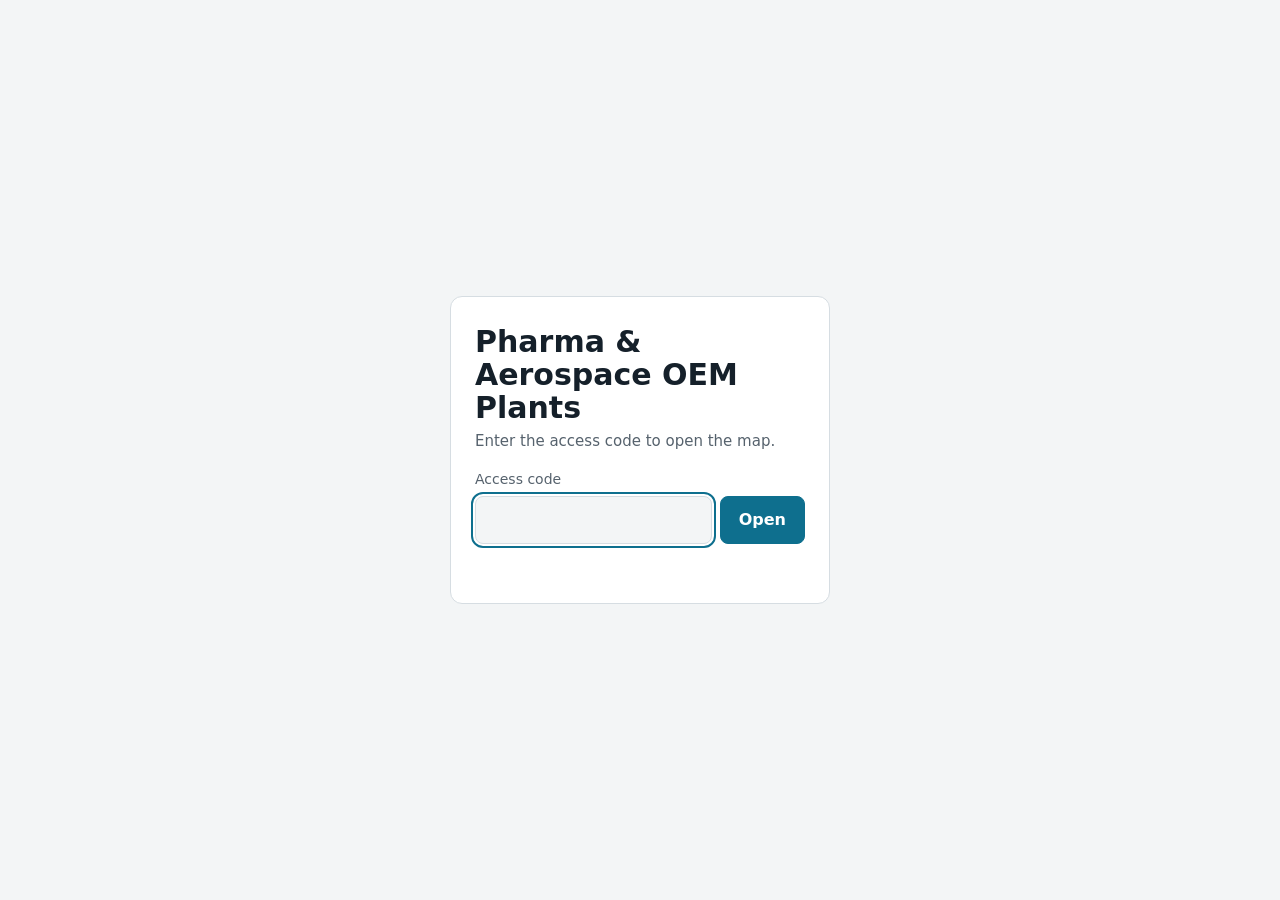
==== commit fc35869f: "Update the map to 2026-11-01 Co-Authored-By: Claude Opus 5.5 <noreply@anthropic.com> Claude-Session:" ====
--- a/index.html
+++ b/index.html
@@ -2,8 +2,20 @@
 <html lang="en">
 <head>
 <meta charset="utf-8">
+<meta http-equiv="Content-Security-Policy" content="default-src 'none'; script-src 'self' 'unsafe-inline'; style-src 'self' 'unsafe-inline'; font-src 'self'; img-src 'self' data:; connect-src 'self'; manifest-src 'self'; base-uri 'none'; form-action 'none'">
+<meta name="referrer" content="no-referrer">
 <meta name="viewport" content="width=device-width,initial-scale=1">
 <meta name="robots" content="noindex,nofollow">
+<!-- Home-screen icon and full-screen ("app") mode. Added to the code screen and to the unlocked page by tools/build_site.js. -->
+<link rel="apple-touch-icon" href="icons/apple-touch-icon.png">
+<link rel="icon" type="image/png" sizes="32x32" href="icons/icon-32.png">
+<link rel="manifest" href="manifest.webmanifest">
+<meta name="apple-mobile-web-app-capable" content="yes">
+<meta name="mobile-web-app-capable" content="yes">
+<meta name="apple-mobile-web-app-title" content="OEM Plants">
+<meta name="apple-mobile-web-app-status-bar-style" content="default">
+<meta name="theme-color" content="#F1F4F5" media="(prefers-color-scheme: light)">
+<meta name="theme-color" content="#0E1318" media="(prefers-color-scheme: dark)">
 <title>Pharma &amp; Aerospace OEM Plants</title>
 <style>
 :root{--bg:#F3F5F6;--surface:#FFFFFF;--ink:#15202A;--muted:#56626D;--line:#D6DDE2;--accent:#0E6F8E;--hot:#9A321C;color-scheme:light}
@@ -35,7 +47,7 @@
 </main>
 <script>
 /* The map and its data are stored encrypted (AES-GCM, key derived from the access code with PBKDF2-SHA-256); it is decrypted in the browser. */
-const P={"v":1,"iter":1000000,"salt":"ei4+CsMOSiGSbbwt5Bb+Bg==","iv":"y3Ct+rASSiMiJ0mE","ct":"ReHpw1azUOCpYfY664h4HE2IPn5FVutkUsETIIsblJrDP/nnppWRUWV8JBqZCzW4qChKapwTE+ZDSSjP6oJNWmbFb1bPqC1GVG9HvUfaFdnp4CmfqmkX/z2u/m0rH27kazSitRNCLruvsbMRm2eKbtWXWr5Mzy2WSbY64aTZ8LQyEPMLH/6ZpGoyWhlaIia2UaCT0x4U5N+cRkn5F35vDy11+s9VhNry7iHKAM/IoGEjxA1f6KeLF/WixgAOsJFLLcfrtGUCQOqfLaqLm/e37C4UzG/cN+0xkPn9udE+wuckzlsMkf2ZeRQKF9pQFA+bPSV0EhxmT4Sg/TK/bENpgwZNEg1hC75eQZjs9b7nNY6yyTKwqPMmM7p+LDlDnI4v9CAiuikRr8uutT9xZeXqJ9ZYSDD79ScWQIh9XyDErL9vVeaY2dPlD1VSmHs7evtf9s88qen90cH4CJRnXVX90RlocSFpDoTiORtIxoSX2dc/K4rl25IiA1ZpDLTzQFFsXhxBxZ7bLIzVhBjyoSUPAuNb2sxcwbKOnXnz1Xz6Ttw1hJhYLTMohsTehUOcm8KM4o78NPehdfiitF1APRz5yQ1DYgYrzYXZCRDHggTp+V1tv+u6eoJXL7L2WGAaXom/bo+HXZ1eQI3vDmKAOx+fXsS/Odc5OLRccwkJ41nTzmC+G5q+Z2Hjo71NIalkjK79qHFrsG/gvCz/d1iXT4KNrRWtJezX2JjYmsemUxMshKwoEVizWI0pxSrlLtlwYXJYzyVHHFYl4P5zu9JLUoNqWmw1F5N7lhkmyQ3IDwrtDEHOL1/tDSUMJsO3RH7dgEftOiH2Ze6dFrRWEeFhLzB9m0HXYMqOlIBrY0Z10Ha+Fv+Ivb3m0OZPaef7wQkpPNjveuO1g/LoWWjfceLIi0V2itjHHopBGXg4Rp72o/xBeWmqMZmdSWrMWgeWF/Wotw0ngzfDqGywKqKALlzHK4Z5LvS57AzdKmp/SSAEFx5dg32oDacJxJDL4RoF7JVS4CXkZQz/pX4QV8j1Pp/mQ8MyUO1Iov97VODMuwD8DQks+gNbAWDydV1ACpBTV9Gm8aR/oFlxQ36qnl8XHEbOm/OCgbae+NiVKBOMPhviN156hPdkF40SXg0YiDvsZKYLEJe8arf5MLhQNooUOfBn9M6NQNLPEt9W2qkPu50F5SKMSTEFN80qLnxyRKVUIZAfRh2hM+7uby2cBBc/sVVGhZQVMBS5gKjlMFxFgRfAj4VrLmWJsgxo0mEgOf938OKF4/UyurzDM5jxiqSkhwHJLaTeuvJZhzJ5o4BReuVM5HKpthjFiynvW4NrYBIiRuKaHt8xJhJ/tzhw8nNpnDUC1U0fLfCI8DRWCQYBJ1Z8dKihLwXgSUhypcI07FN+jkDRY3l6Janz2NB75QiWssHPadihZ/Rnx3jSLpKRCNr+pxkShvXLtEqWm+XgVQ5UfCMsY/qjO6NPTOVj4Sfi1c7Xm4mzuW02OKP+iI3/Nu+NRr00lAezn0NxuTuWsLL1lMKgh1uSlVkx318GhzajaJHT2AB2a4en+AMGdubRpdvzHb3fDDobpYBe8gad8a8KXJ+TNZN3yCR3UFQ1RZY+WWsxtiV4RjDkQjypj+5EfIrjKVTMPVZQZan51inZS5JjxouWaq5tesvo8+SuG/Py0Y3BMI1Ii2QNEqRz25bwcaMrRvzZ8cSjFE+j5CYIWIFCE6rtLUWigzEHyuY1bMrmzUT68g0NKnphnfOXIwyVCT1KvfHGGYczHK/HXp8CKm5BV2ovmti5Kf/Wfc6/NtmCXtQbxh7cAKSTlL/LhyxBe/s5Vx96mWxhTF1HM1V0TqL3t2ib/6/EeZ8mdjGKZGk7ef+mbg/YLvAgu3pZSDU5eIHFmgeJbXuUnYonZ6/9q/36PE7sVYCZuqaJI+pEYpM+0snTPVtbZTglXrVzpGm2FqOU9PJw8jvRCGo1EF29+6+0ErSAEaFayYYt6GRkHEdb5en3riB7r76ULXcJQ/Egp3GoaitM4bd+3oXDHhEZB2Oxk4xbfbuQ+856YP5UjXjaeBWNQojwEk0F+x6LgDPVDMawxS6klIb78ozmbZeRWftgBJ5PtdOJzi1rSRbuH2wdhmtlX33k5JLGm7cU/FrD0F+6VTxrT4dSceHK4i5A79X1lGRPl3NAsn+zKvblRaJJcA4TfzeFzGCji63a7F+/Jb9CC194WPv2BzFcmBq3m4EP8sQRxMGQ+zb3zHCaVr+7Cb2CGJDuld0fUYdSSyn5J0sQUEVlcVsrIwRlcKXivdyvExB6eMmzpqfUB9Y3r0ew0obyRvshsS+8iTc0DvcB8zrY2+cVtvuTW0FQRw35d4kcibD9u5BHktpZpavNA37TwMaCMp/tjN/mkAMkQIBNj9+X1Nxb8cAFIvKO4TJrGjmbXTuL9Su39xQ1Zy9ms4XMfQM4y+KBLV7Mf92d7KS/nl1SEinlJ4NTRR+ZTBPSsz9cDeBWjM2CUnta9an99bLs6FmdJL8pYjiLsfLdBgzRS9uYvIxVHV3QuPmbZgXZ7s84i3kE526APN7EvhR5Cc6yOYx0YPmnOqJv1BUpOX396ouNE/wzl7Nd9twcTEDuBHmMC/Nmtk2EhJm+CcgiRNJ8A39jqAL7BmhVg5KQj6kYg5l6BdVqBih5JIG12Qr/EdS03yxPCt/[base64]/yU2HH4fNTM6rwThXM172tgTj/JochUslkh7Mq5BaOd+5YEfEUNXO9Rc4jZHFoOTTflXe2KIYrbmwp5zDLMUhFJzZcX6sApMKxwzUhYw/GS1zYm1mDhYYeU2sArCtOKulzlCiJyjwsF65LgEXBxxcJKSoFPn5l30LyvypEU+8KB0vd8p78DY7YLML2vtRKw0KTLVlCn1NABoIZViF9iYrL69UbmOQi2QtkOOobIYkc1AH20q8KGYAaVPvxV66vT2dWD8Koknrpr9i2e11+t1FEbtTuSbQZBZcBvKnDhc5Q/2/RBjCmJgsmnmDHDANPcumdJomm9UYVYr/RBIG/fLBjS5MF0Uq1ZRHz/p34WFQYFz2z+pBeRwcsTHg2HUi5bm9NBsMxbU2Os+UD6ZJfVzefWxzwYddd7PozYkmtxP+t2w/aL3NjFEqAy+zKBgN+/HQjUvxeWpfmJMAGS9V+2n1rMDNtb5kXZ1vOQHsQ2tdnqaVuIVkXJgD2r3aH7gZ9l7ncj16C6Pmcu7sfvIcK/SJvhnbEB8pfkrPhIPHo2fgiGTeyeGH8DCZBhGgfahlcO0yXGit/nXx3ox5K4mmM8bTsXcCmx406WhKXlDJOkKmH4+5OipkpRGgZuTpTyoXlPzApn/oDP+O9pqBJ0m4CY0tqW+74v19Spd0EGS8+L6zK5u7GPXZUleDltUThU6+5GW0dpNIjYxZTBmA3zTuY2cK88j8qZ105ABUQLrr629L4b5vXFCTUQILOa9vdyGlLJlp+BR6WSn46TZqgFEe7cify85SS+fMytP1IJ32P3VOfG8ZMHvvgxSTpNc/456FAxDY7AK6Uek1T5wvcKFreJLpHWwsgjM3F4iaVnVfrxOx/ZM5pBb1gpLXR3Pp0UGG7yqjRsCNqM0AMMxucczxwQ9YKaTtFSABAVo0VlwPDRG8oBCqO417Tyakw5V4XRdkpkbt4uWIMmXtXblE6wzZEr+NGQXXIFSHfp3IXj0jihnwI0YAQTsOwKD9lLSccrJhTQXxH4lR7h88YFe/3zQ1dsQ+LfnK7RJTWclE4tkfUF3irugBa/H2Ak8itm8OLEXfLyb/QEec6dfC+bXQwESwb3jGQiwTtaTRlYMCZD6qXDj80oBeaGPjWYBFevuHVZff2lu1aLCYS7mv8YWGLUK3/MCq1nKFjkPKA780bt8lyIIxNX8T5NNzG2+heLnLFk9EUKRfR5gFKaM2ecx9gm1o8cMBpwb7aQ3edg9ezMme+WCUBy1gsLgBK4/wNQ6YYJnGoPjscjIaBeeHWO6t2r8q0QjLNOfaxvMIuJkW5F2jOWfNj0trZn+AZjfqRS+yBP7YP8VMbLL/qk2jn6Qs0zQXFzfuWxoAlOoxTGsnDi2VWKBjBCeFXSk9gCij3vaoA36CP7TOl9vq9o1SsMlD2/fWkrPxxxcO6KGb9JHNUdgV23hPz8I/UfTZiEMaI4vqX72k4WC2xzb3GMK/uKx0Gp2wliRjQH2GYHLvsU5fF6ZgI6X1Yk3zhDQlqW9EobKgh3Tz3Gp1OBjU+u/DwKToR7VL1xraBKJZxIqoZFepEQ7Ag+flQA50lBXhIiS5/ncQQaZfvv4bTtIUb1IknMlhS+nx6QATM9DtU+U3SOY2UeBgHf/OrMgEDVBcyPJDdiezV/FrKl1VAkCk7hmsV9sypMCof0RmriWfc6Hf+ZHXeaFO/rckH48iWu1OsTVPkCEkW1v19S6nC2oNfXG5Y+RclzmwBbSOXbVkYWibVKbLCN6CimPbnrczRVruwB8pqbSRFvx/4ZxUE2qzkgmmpolcZE1ZxB8nxu807lr31VRrukLVcV0raH7aK2kIwVoFo//L8+NRQ51/tiqfCmPh8CRCvAJo5N9ZhAzO56nRYYsovgvkoDGOivK4LXmqmxGruJ81R6bZSJJZvw9tpu3Z+YNNtBDQ+XNLm4Xv37FqunxVtoif+Cxa7ZJKLb8Q/NC8vB3jBXLbao/872hO3wdPVQFOIiegkguXYLQVASjVPi8kj1pF63lAp6YOV7lsZ6U9QgESVe6C9Qz8yVPhIogMjn0yiacFuOjOlnVaaJrDMC9ot/[base64]/vt48Rtk8MY5NWZvpNiMGmVEQIwT8vrM+I4oeyF0NDTXNZHW9jmnbUf4riebc0ENkov8MfZsMRn3gbu7zZeERbnfB9EyQYFwmbqjKHyTzwMA7BtpSjXkkIGHg6xiMBau2ZOrZgtGHvcE/[base64]/e+vP2dAA0XyEn0tZBVB8CtD7j6nHP9igaGKhXZ0GtqCorNj28VdBi/03lB/8gL3zuhJdwJB5Z25Nn+tvSmYg+lZLHlKaMDj2aOd56G9R32VX9SN18FY9Ds74xA7VOkFViuWZZnTsgGvAZMnjX4Ss1kcWA/AGF3DlWHF2LY6rbw9BAI1SGKxR+yRW7HLYfTnvKIVJ3bGeo0TDfpd2I2DkOUHRpDSbMo+NirJFycYN1FhCScQj/PTLCemsqbW72nOs4f83yRa/AR+I02awBG5XCHwZhCRZvyVGx2RJy4zjEvsbx0X6AzzxD/ugAN0YyPK7uWCZ+j6vXeLyZYZYRgGDuVFUXTBcWgriHNqCGPY5OgCTDAp826Vy9199+76Nk8W7eo0SD6Cvw0K/yzChLsI+5A8ec8HgZXfFJ3B/LlgYJthtaE1pr0CCCYEfk4gM/ry6ezRQDHQOjI64VouDvxNDbUt0JCAUj0GYdCgsavs/[base64]/MUVCHgXAbmGhvo/GQWGgl00y9hpzt/+XiqzsMVaMuTUuY8dN7EKtNYc7PN5zdkpJswrk9OPMiukWGejTdysLvPaqtGZzYcYr5xOhD1gk7Vxv9gNkZyVDYTeXPef5j4uDEtHwLqFzY7nCFK0xi0F9HT7NeAZo7QkI0vTIjsBzN0Purs36Wn1AHBLb0KeTM/r1wyV0Z/tTjSaTJjbWCFztJOrqNBGrZxXy400Ww+liAXyk+F6YbzLDrTqdzLfXTEZJj3s0uh1phuGtxhX/pv8VvUdFbFbiscL9tWrRbYlOGdNlV+glyhwqLEo+kNmq0WYt6f/i+aNnszot69F9KBRx5ZM2x9dlXUvntBItJNF9bIM8xvwU4bz9S/kjB83baRjQmVCAfv35gpkmXZoerK6DnoAJS2RI+0Pfb6bce9CrjGVYL/4bIr/HQKWspSbaYHgqU2pa0ePsIOiZVbXTo8O7q4jHIxVFY/[base64]/iLxtm4/4ovB6eqK1h0eqjvkbHszF7nixSWswUqUIeKtb/a/vWCrHHToq+Pw34gyFgjxQcrmnmmSvSrEm0RfFABbBfaJcAKmVv5GXhkZyOhrWj3cIuw0eml2PAeKc3R6OG4NaDk5RaYiW9c/r6ZJ9tOCDVbjo/jkFKvmZLgAXDIRnyWZqzggcM4enaFIERDpunEm4D6bko4Q38ylOHZTwlH190/HO1zZc7pSOzGCN/[base64]/RKdberl4Pg9KfiS0hOQWzFAazoPQgw3ycZB9XAdr1Y0tmcYi5ZIe4pgJOBKg7Tw+WegMTwS9SOBY1J+V4kd3PRm5wC1WulpvcxDIyixJ0+Yy9osVxTDMiM2DfMBoBkjyRC6GmHHurKYsL8FtM1PwVmmzl6aYkpLhGzLC5b94N7EYb2M7E3oQI/z6+0EhWcip7TFDP2zIbkFDTTefY90fnNhO1OuPimFVtIdeUsSE2WTVqizrpyXZ7LYQjJmJeNxqqIt5FQ1UdueLuMcU+DUJDwpxoh+Abwky8dSc8+Aq5TiHSKpNXouxpWHEHAL9fG3oPD1HAyBHi1qsmvEEWwqPq6HiINyR5c/UzOuN/G7WBiB3iugl2jo/p+jBK5u2e9xCBHQUDakKYpPNYckLWF4Dg/[base64]/Ombzxjg6IFRyAM9SE3o8jK+AiRYG5kn7Ozyg1NVnsdnzwOc1IVlQUJVZ8qEVswrvTew8d2ol+//VAwZ+/y1BmDsEFzuRtnMjxnAe+WU5Defqgfh82z+NgXgK+wXTqdr6JvDlhU/o5sZofZuXByWHrpGqYRvwBuh1DDNrHJy+xKkw3HqcgX+6o5l4dtI5b0B+jb+5MJvffUo1dIG9G8K6Gv7Ig5A9DVQYzIGUFVi1h+EQ4p1nkWr4MuLLgSzm+ujpgZ5mtc5DS1ycrNnviHdTdOri0bJLcMzDUcGSY7s/EW7s7fXXEmX2cbG1XUIGlu3a+tpWwEEuMKs6pVWp6a1X/+hWiMC1KrXijOUg9uHt6xc01AyblQpOwGIHF95SQ/0r7dxiN2IA7xuGec+Wotjk7vtw5T81XWBTQjn7G/Drfg0fxbh+M88/iSDRqZOzr8fmyF/[base64]/jnMzJSeCI/j4/XhuwZdZ1Ur7IbDogtVEt+MwgY4P2MOKaZNxSqO+L0bc4XOiyPOCNKPrs6sOMnLtzsBoYyw/MeLYc4QIU0+uNBgdZmkeEzR3LvsAeiubO/CtxJWU3we5F6j0d9JJXdanHW61O0i+iY3w0kxNOzSdtf135/FEGoAk+FkCdT/MIU+BK3gTGsE92JlwevBp/NO0+gO96wPF+ZtgeGtlqZ4CbuGHQQSRJ7zdrSRWp1Bzq8E2NUYW4bdT+tXgbIJRPmi5j+ZsUhlAgsvOcmYJJyfRuvJLvwe4R8vhKprTPy9xP40S7eQyBNbxeRhQLMJsD1SeEZIz89Psn+MrfXv7DWYjgjnjh/W3lvAneZ7LdJ8NtcXY5I2SzD3Rwzlb672k/8E4+m9L63w1NB5wQ3KUjE1s9ix3wZYCxHcPOMWY0WhjQc5HwVvAzCM+FUTfF0eCi6LCBkxx+a/WEm1bRbURGDs8lMgAKjfcU7A+1cySMWVcf+WXyFS0+0QL1o6wU9zYLCIQn0Z3QeM5cBIXog/to9j+Cck8r6PsEz3jHX5hUbUYDt07ybrpwOr5TiwOmZ0hehNG8ESbiAJZe74k3/Cxa5zVfxwyx9kibDpvgmD4pyEOdeo2O7kCb9plUNtuBKWQogLZa2Zs+T0Z9Bfk9UcUyNmKFjqXdb/+N0vAo9PcQk+rrpf80f7P5U4Jg9Tt3UOOIS5sphturPss3iyUm7gMtQmHBzDsw2912pCO5GuDSScitM+qYH/frBpHexpbIKskUDMeONNgnt2GHN3TJ6SqRTmH32TGRsYlDjt406O5CYSPh4ve0UhslqKGX9i8+kRTCzDZO+27YPI7VyakN6s4FjQ5d4P/ztvwqfBb8e7NADWzn8N9FCjdlaRgi4uU0aGh816jeM+f0kWGUiBvB8pKXwpaZ1m21Q6en2QMEVPM3QlRiYs4Mmx9uoGeJ8U5/TU7YyHBb9MIPDfgip5gLpoxBWqb7bEXPsNZymja+br8/MyHp8oCU+cWMZqRiyVbPMXY1RgPxUl/A/lBh4Blwz2no+8dCVqS0fOgY97Qfy89/aBE7q9l1tFZmJsl9DWTD2GHK1hZbaSJ5OMiv2b0amF/oexlxeHANrQDsh86nxntRsphNLf7eQKJaJ8KNp1T/BIumzdQzjewQj8WBTp3yNG8HFbQHIJm30UqjwfWHCLTw7zTXTymgZvFx8zsIGOXzlYbh6HtBbJNNdjl3C023F3CZUa2ECFRVRHKjFIO1ctuxvkQwPdx0ZM2sf4QThVr/ruROr0u1fGmjHWoTsOeAkgWsgfS6jbO7836qhkqCVAM+ZNVhUKfinem08svjBAVjDHLHre+JatWUBIxelkpKEgxORpUPKihx0lKhAGO+HoP6Xd3IngeATI7FRNwERIsuxG4Yy+xMDCHvXWgoJIZLYVMQVPoImsAmSCpxlVPGyH+YxQ7aFy8Kh6Q5wIbb9clo/sqxlTi7U55EnXuJ0FPwt9HtS3RVaskWjwTDn9PZLzzNcYcUykXskeLD5jZSeMZQkQXdHPLRuxWmQ6snF4hUZSiawZlxozhTzkYH+ivr0t2tSm3NH+40fyk8q8gHYZuT4bgQm2NvVZmlqyyZPEW0Vdp93re1JkHZqzvd6Df7qcIY/xp9zxLWPBX/vhCkibk9AdUAOyF8QwWh9LvCzuJH5BoAZ55bbzPOrUFS/BVoa8MO9IPlIvZCe7Zj5ZetbgEYGSJtLzTX7WiWbyykW9Opn9wZiG+OHjN5WZAV1lFtyEkpYuZo00eeLCCuGMBOHpBkyR7VKO5rq1o2rmrmtKlli/IdZumKFj06UzBRX9E+H7NhAG8hR03xauRvJZE080eaawhOdPIr/QTSaCPHHNQ6EdLlhSuysCBMKgE6The+rBz7shZpDQmGNEHFEDkP+zWPBGvgviVvxQI1mSmT2YRvUtBzHLFlYOQ/eQJdxcKhjvOzfKgO9Unl78vNkqlmH6BjAZR6OjgxwhzXpocNSTzD+KdEDE89/fhr2W7iM+bQLWCTipL9Bprvx9Wvw7+tRI7aLHns+PSakd4D+rO5CFazWqyuEI3OmNzOBdxBlbcm3TsQRt85Ov1kxIeOiwRJA5g/5dQs3PB+OvdxLihIUWshxCTZzRbiI7iNUOy9nxelwNBiQOH3tS0aaKB088hXl4Zv+AYAXAGxwS0gyrIqzvYVTpCNSXhHXAeaGTl/pOCrhMcsWco9T6hiYWLsSaBTLIBuxLLJhe5/YEmAekFnUlVfQRelENyC9cAAA0ecVVVM9tVREUcYEjxOpFY4j9iGDsQ41cjZa1kkaVFTtlNWnRDVRuXKELjwOz5BR/HKfj+9u+YqsMCuY371aCGD4gyReresWY7Wthqa5iVWl8+1F2vI3+LGvALOcCFBHjYwQu8JlqB5NzY6jyFipfd/wAtUc/jdzmONmlcZdKwdZPTXF/d4g3lbKHDpYo/Lit18sgOoorJmS8sgf1/m9uiUP5ekAwCqrTKoz1FTTm8lcMHclAIl8RtjcBddJeDyXe6QrAayQNP51li9eW71l5WfUnpLhbucE6cHNRU8K+xFtJAsti70hie9G74g6mGebHwogiKDvSdl6kWkcCPIqiV+GiR6QEMZ8LKrJ37uxQC/A2jGe0exvCg905oBXlohhH0/y3FPsGOS7VSHCnFgPiS9i+DZf84z7NQS2a58nTOss721z044ZMRwfCUaPh18eLtqd6OdFV5cuCSfUF7OFHzJ/VCR41ACQGFn9FtPwkwb40tfzwZg4OWARcxGrxRBLaCqyDddsQJdZQ5RjZFdco2H39x5IlDzR5CHHPECvANGZicZs2TAGFpyaYenLZZN3qFWvrk+TxaU/bsPOmWshby3r1Fe0EjOchuEPUzJ4L4qFVdfMcCD92nkndk+AlM4fNhERTFKSKzRWcyxYIhVZ2+jCNpKfxrSxvlyyR7XI5mQe1Ctw+mGEbGfqNrOeabf+dUDgw6ZDkcw+sdfTMTz0a9+ov0yrsmTeSc01wRam20CTNhqJZC0jq9A9R+TxlBxZpg1fYoV/tKWaIjFmTWYF98e6lmj4LqQxssycrUNxZW+1wyPcP3p4COdmH7b2mteYwfmX7VkpLvvk1MLPedT4vNjIY9b8vMFL7t5E27c8kXPUAA3MB57bHkj+xpYicK4w+9JTOtxTVEzq+S33H/[base64]/mMlNAlMPonLrexHo9NTTs9O7q2ANuULUETnhDvsBwC/27q2L00ws1cNaoEnkujn9FtA8N1IsJ6zGX2o2agxdEwgnqle8j9w91tUwbSu5UEO+2L4D7y46SdnLgPd3hlvFh2xvii+G/z8dqLNGg9o4nlgXHsfpJ6eQetTQLm1w6iSqsODcoqKKAnbBcRQ5W+r1CS60yYBAE3hL0K5VCtIyUvSuYj3+GBzyIdWIMaWM0TXOPRAFma0r2IEMLoUU5jLMRhP/lPfZsnDUouJ1A8f5t4W437qkXcxXPfKvZNSOxnMIYM/GJddwcfs6Ni1XrUjrBpgHo/qpNRMfJkPW0jln6445QqeoGTP6OxUYZTPHLfqxevD/eC0Yn+4o+NQ8+H9hLeXPvJXR9W8A5Wq5Ivy8Og+AIaUmH9CZluSUjfSEytLR8QxqWWZlGQ6Z/rr1unP/Y0ipBTmfuIfIi2DsfmwSEs6/12FnHaWrfYqSFVzFRBLfpGzGYLlCyswtIQOcdibsVnAn0gxbqvdteTu2RbvACixuFTD+96gt5AwcQuuR8ZSQCuOfPnbxppM/KkjjCUz2fjQexT4u3bCkuII68NnzLWN96462D7fu2ZtuOPjW4gLvGnWBqWNlrzUq5uphb/7RZNfusdaWYwmloFw5ZOs1gdz+XKlaW9wT8L/HsGdPOXSLO9jUqyPghCm3D5WH+vvaMIvL2aVPJqjAADn6vrx9gIx86kgB5TXNabjvsdcmQLoNXnM3ElSdHkpoGxkRNokc/[base64]/rCZsL73v3RSm4AFU5qB3rFecT3zLV+tHhLMRJnOE5ZcVZSTYpsKZqzQh6n6kAYYvzpczIRTYUVAz1s4/RNk5LSxmot0YbOKSzE/1vRhO8SL6zPiq4Xe6ghnQq75Pd51bxDoJ4svQkDqRg6yfdbxzfOdBRZZgzqb7EY4+4AxVnUkG+41/pWhngroLkGJdzy7vTnc+c8a5mccCtgbCHJPo6iDDu/vfcd05m39VvgcX3GRE873Swz/3BJ2pw2gpuiI/S13MUeoBlCUtockBKFFC/jTB8TEUHvMl9uSFVD4613EacF9jBRepY76lp2gaAsFXsVLFrIZWYgk0v2l5SAfZK6foolQ95jHGdYwvdq0UeUf7A5nVV/[base64]/NVdkXH/ZB80sGk/rU5eSgt1YnZTcOS8tWQLN6ydJnIFm8Ydh809BUnxTaoireOkMCNtcLGE3UvV/P/byfeUeG/Y97g+RVeRm0M/BoJbqcmGLNH5L9IN74zgUu6vWVrXTqJ0rjmgIhAYz/SbLYWF4UlB/4EzUVkQ+oX3t1EzTW3KOZ52Ut4HvsKER+/ldId6VN4rGSVRPG+rESh/i+yNM9Uw4SD/[base64]/+9AKQ12Eo/20w9NWenVm+55aJw0eGIcDFxZ2CQV8wZ7ME2zUGcqN8DoeZ7YYJIgqRnYCFmzqCshztKVB+rSgEIaIzVuj3wJTxRL9JkybJS126+6QxNvhHhcUv435yjgsz2qz/POkGJCyPqf94VO7fk41486G10b2wKOq7Os4wzlSoFUs8liuzKOD7+18IERbPemIlDFepyvMtr1GLswzvQeV9Lc5Eq14AF9jb1VNQrRGOBmAlo7CFjJCyuUjm5iMamtWRatjdl8lln9yvkgUCWoKQ4sv+jWnFrSIVBJPaKWiRsYOtCgkFNsnYzlYSJCX0/e0d83nGrdYLIFEPPRoDOjkLtHI9Daf9xDD4R5/t7qwFCQNvnUpmzCR0TOx5EoicZT9nXbUnOhSvsn6IykH/1D7QrblZsTELxXmcw9C54cx9QzNqtjGa4r73xLQHga2al3tdbguV+l8Obvfe71rCBJSZE2Dvu9DfqhQhcPT82LlxIdzi5rjYILz24YYFLSnPElvHVCvQgWO9Ur3iFChNgaSnVOae307ggs9BporFdS3by5i9t5IZJWjPWLccjG8qMhUZoW4JEShoUQAH8NwYRmiaB2/l4I3pL9VIas2FRpIe1QIW0hwvOcxxsvbJfjebjqMY+wTyCA4ux1hzQNfb35JgAR6Qs38G0kfEmbpDhNEcMTdWtMYdhvwkJL2ORE93uqBDs7zYz8MLko/vffZKCLY+22Xth0x7jUpz0EwcQT7YZFvuRvUdNwjXIke2mStZClgWTm67staWrY+prvFPxUvCuDIwavfOvBittzV1oQtSi/oVwlptJDnJX/pwXJuh1XSUm5FIw8Y7wKAidx5AjnSEKVmU+9PcMM4EChWR56Lm79uwKbC1AZrH6BhAjI8RDVYyctIgTLcuCzSfqOaX2/9eP92gJBbTWNepovhx7Gx6qPYSxzJTyFXaiVCE/xLrn2QZkRypG3YVjRk0SfOQD35WxwAhsmmFOD10mv04URGgDAiCfAACG5vb5huqXfjcPbi0hBO1pRU7XPAVY4G1xTOZOiYEa3CHFgQhD8ob4YPvKlQDZ+sENx2E5Trgp4kCES9RKZ6/z2PUnMEwlsW4JmYeiMdLTZXcP2WzZuupl33G3sTtP+EZsHfdjPygrYzQ0zocAAwyRxtE+S7/cTHJ4/FyNTBE/xjcvjcw5XmyTyVRlAidu417vwwCy/FojMltzGx4qMFQbKdrMSN/iOq+jFFtJdVx8Nfkr3KUJR2pXrYPMiBUmtNS5Ofcgk+yUzwN3vjBi6Raokb+zuoAjPD0tJ/adVR3fR7yChHjyslklOtZOKIuhD0qYOiJtFH+1maZYyJ30cboUHvpI8EufVvX0Ec38KFcGUJrhJ/SpKKc2wT9aALxqnjT/blmnE0W0wqJNGYzz2JfvCo3eJfTnugT9h23KpZB5edQJGBDy7FpYKW3fL7l+fJBhEBWHIkp6ZZbTsUn7f8vWRvBs4qWbsCqIm3NJwp1vHBVPF8H7NzidIMyKGILJAnCfj5necKuw/qzHSF6ZCqxOP5MUyK6cWO+lFWH+7086rzXvGZROY1J8X/iNiiHcnjCQY0hlJBSqHQgUbmUj7dEhl9yBP4uSpWJ012r83CknpRLkyPp9FCCd/oYCdrRs6aH6U45GWeG5DIqpOP6Z9A/iMdzSVv+TSMBAUrTRTNcG4rBBNoO7vfhlpTUt3U/G+CK5DA7/LbFGSItcFMekqlDBGhf6YfyXQ/[base64]/SeApZBR4yhArOx4lCnLd0uHvPrPQYyAMyRr9+TfMt5Gk0di0qCIXW7Z3YulVTtbTXGyORJNDLQuSu0QnNL0SQOdTZTtZIgMyXGY71JyAj1t0vezmk7DYP7Gn9PyQCpvoe/DekWeRvShBSDwyapcfuZ6OkX0PxhqojN4OwKl4vj9j+Pi3I0seFkkg5Udks7kc5pz5DnBDKBpHT4wA6YztI114F9um0EirP7OSPrnY4Nw/tDwcGHUo7IXvksPV1kJHHeX/HuskXKdt5V/iaOBCHS9ca/UmJnxM6a5TAXrTYirpJ6Xfz1BKrGOjUXjsFT8aDINUHhDJxR2cVlPfvXtanDYojastpRahibIFsjvqD+gWo1q3SKf6w9S2dPsGygltCJ/3EizdXRLfgCAzpi7L3tesX/o4AjPipYZhkaO032fQk/iqwNkrjEM2WfrsxLY9AuUM1c97lBzjw91GS9M9vpedevaaiTzDzfPDm4NZ6Un6RhP/M+yBadZ6rab1D5l2/TnWsa1YY0j58a3mfuTJLuSwRTqVw7G8B11gb1GEglff9OX8Vkh4xv++jlSxXxDaxmPkcje1VNzNk2Wv3TCVOMvqNm1iiEV7A22Ixe1cerbJZBe3zh+ku1F444YQMv4TxoX/PBpNmqkLhODz27GQ0/jIehWjZZSQtehf7Z0G+DHgAu6FPSqceVSUUzDJKsz/cgaOkk1X6grpfazUuJ+wvCAispHPyc+GqCSr4sNfqCXJHvd/CrXbTjTJw/6fWTC991w25i9s8bDc4jyNnCInEn0my+GE4AmsA4v7+nlKC7To+/vKZQ2a0ug3rbCa5hGNaFJRbgqCBJfvchJrhOVeTEkOK7mjJUXpxMfyufnbtbeoA6yTaxmrelvIKUwDVIHrdyv40ZERE+J97lzB4QLdjfTJZknRGB1WSsdv3MHVSnCy4W3RU/kzFSj4RRGvFIZSFgUfvZXcKLI1SRsanSlPkUiyrbHlXUR9yiBTh4tWf7bMV0bnCZz3HAm6C+J+ScpgEpmQREAbXRFUgPkdw8aJy6XMKcXHwXgnRTFYocDe45WriQsYH/+/xCGTDCt/vqlSeMYabjh3pNuzUwvGcrT4OS7hiYx2rJOjxtp3pqAVWpLEOQNCj0i8OJcmdKLdPIjaYBRPk5Xdge6oNqUiWEQ5sGqF5hKKacdVM1AYtc9YVLatdOQaZtB7qxr6cLIVvxup/QnA12lShTtHMo3MI7e0nsdwZooyIlDU6Qh8yI/8VBiWw7odxeOKSrDUQcke72hlr2SBa9SLNkjd7tnXJeqGSUaXnnHmBgpLlj8jDFr2VUTg5H3BNd+mkA4TDcknlL+tqT7LUAmSN8Qxd1kO9GW7mxh6735FHUMBz3SpBYYNUaraXv6cla4Jxr0Fol6FqScyrk1H6DJwHZRtEvqvEo3wxnfLIXCz/YryAqu3QRyDXBuJpL2+sRrHpnxtBS+KdGKDqOEgXWrDODnk58YqXHJW8hCX6aZxvL6yU1GWOvREQ1PuN71k1A0ERymmNrSOJ5u7i0ZHUh1MtVN90nO/Gca4IJvC9ZTMk912cnTBeWStXTmXAQCgURfb9wtmBtqDwcUmnMnc/88rxFaYTgcNKOzOlcVinJZJVtsN1PjEGTWq8cGsd5ENaSuB68cC0XcLc3KQHCimdNIjqBtTfYrbi4U8na5bNBfg6sK+8SnA0WkTwpCB3Vpd4+eF2uM6oeEnug9vMmaJt2CNHagld/XSHM1/7lPDkGbbmWrjaW4+Roy3aSqsylVu0mLnoRqpNolcT/ZARJMZM1qHWC/jvBQOaAxNFsjQE5H5IXN8bgpGeVHKGKrUvTSL1GPMyGuZqWzz86PrIVXvEjN0zhPl1Up8z2Zul9lDs/q3qoYwDA+0btWflRJVEsyp3c96JjmMVmHawSjJZX1LOxusDXHIs3Ku/MeXbXqgOgxLfAS76qjBdDpX7iKiVZvOer7OYUoQc/1qybNV2p3MUq9qV4qGbO0g2S5Dl/VMH2GPmfZRvsQ4RAweyyfz0fxBHBz5DaYMtEG6oEy3nz8U7ACe+zj70rdJrkeY8tz80+LGbseUrGIVpCg1E/XQYqyt5a05qQpvhF3wAQkdYeSyIP+vZRoQ5HvdNl/E3qRj2lnLyMaOXDBOaDj83gXk3t+ZfAjUYpJCkyzyyGOoHGGtDS8/v4WD+HRI6m/zAtshiDsuasJypE0e/sPLdmkOoX46t9qAhLYYKysu9R6l7wde+P0ZvreeF5EjvtDq/ZcaaHuDbqmS1fK6NeexDISUlZaTKEy3BjGdM38A72qFwNxpMUsy5ly4J0qLBJMr37Ya/1wZIbnKwS4qkrR0Dj7+mRB5HwDLj3gFDxCBZsGCc5YIVEO1OSjfxRd6ANWCzg8Nwl/[base64]/rG00BXluTskNS3VqIkUudzfOOE/2JgM9SXk9ENlII6wWtNsqN1XlHqbA6Hqt3zS46tNWqLOrUQrLps2EVskicaMzsVxMoQbM5yNg1+J7WfhHv9RWEXbdqlr1KXDpE6mryhX7BXyuDDH++du9mCwrxINw+NoFtvq7keSqzH/VcTz3cw9DnB/OQN4QzHT3Zu2rzrNlvhadHwcXoYq+dHGxCxuFGLvjHisqMVCU6kJMCmlNrGSSokTOm/zXfgvvT4Wt/OnSuGnt9IxUEG4EFqfsdN1ab6UGuPV66OVvOKy9oYM50Pm5kJutBEFZE6yhRAjRBftd3JblXv2OVT8PwHiWwcTNspYgSG3Ggu2rZYdnWoKWqYRUyRHjeGCOiSc8ed0aCMvMlp+tNuX1+3z/hS6xDTlDUxJ5Hsm9ddsktAwjeBm0TZ+5CtQIqY19cyWHiAJborVPGLBCJ1wC+qz3GjEVfKGT/0t4YOOuzXi3oK0QBZ5hfF3TAaPdXyiJJe9YGhdiI3MZh6OwN4NAVQhBgJtxOs07VT01bt/M7CMJ7CNQVt5uVXBA40INe6rm1FvQwGUS+FA0G+qcZfE3gZMegyX8yCar0aaWri8CGr6NbEdk6WsxK3PL7MrZPDz63dL4t0NLglVqu/U8rgUXYufJqhiAL1sTpKPPLuksaF/krbkejhrJbXQDZfxNZE50u7jGQ9vNNCgQunwiK2DvMi/iuZ8TUZRhDx8XofMF8s3Me0HMAkL1FMceba2aAyiCiUsnFMADO36m11OvJ0Ip5fCiOyrqxT/RcvaexWr6wM1p8mo3q4jynsRtiijKypQYlJnK+7Izt0ZaX8Hz+FNxikylCclBm/E8X1fpj6cf51kdpuHYh/sZKqlgeJqqKvhEpHNS0X6dTxeWhzCjFzOT6ISgh9S8hq0XYBgHaXZRRrRZO/ZY/[base64]/+xIWB/a/3A7ejsJCRsawm8PfrMA8qnlsQleCgyV42rCcXA4KURXjEzIP/EG4B5qkhgLcraKKYnEWQjvX1kKBO1qY+F2jreaXwUP1gGM/BPOGwJIObvewsOWqlYZj3HcIzbjdbFUZHU11Ui3joJ4zvbY4yTwiAQixkexS4oN2HvlH78EWBLZbIQuH3CbXb8ZMO0BkKlQj1d1HipkVPQu/W/+rfHRwvaYDalfKZpe0Nn6gywwckk1A06oJTK4eL3qmA7XG9TE2p3Pamua75C3Go/Pr8cQ2qP8qlHPYT14aJbZu2WZpKGTK+t+fmR7lsXrAbS/rbcvETZOJnHqoyruGBEjilYEuHPg4VKZcfAQz6ChuxPFbE9YJq3tPWnzLe1V5DB/[base64]/Qqlo/Czkm2tT1D7aba0drt6PnFet7zHKJIWSPMKv+7320F4rkhE5A031L/Nb2mcSUcDOefOG67I+ZgArpADII8SQ8nx7Rxw0H4H0R1NDwgjw4cYXjlMpmrhZfOSE9rwREqoK1GrzQ/cOvB1dFYedjuxY3knkvXMXyW2N6boKYyQUwh4X/xr406kPNbcGN6yMtkV+/IhavHc8lq+KwNl3e5yX2id06t7U3cWoFt9kgVFaLOgnyC/no/N6Lnc6q5MmmOGaaTTMDzkOEab77xmoo8ZHShUTcyWQEhVK5jURi+GX0dduTsDJyoe6lwggXhbErE4fLDCAazb5W7RfQV7du15tgXhG0MkSMgvR0ye9NlVS+XURymWf2KjVlcMAwMoeczwb4FoFZOouXxsJKSxKR41/i99kRFT1iwj0JOlbEUtElVzxyvQoW2aD2peY6mS0nz+nHsmhStCgatm/ZR2mnI+1XjMzPH2mTU1uRUmJ8GJK6YYZF/7gVzcH7deCCc2xtPeZTpIOBBN4BBbuMc2c+erCORFXjsSaSnmShTVQBIVC1L7RyInPP54fezGDy4kwzVviLeGhgr3sYrxXxDG6K/3nbJOguzAhfwcihwNHlFPi2t+lIjbhvxDTJl6pxJKfAVBIyJOIy8DFC3/jamqp+EDTQMnGposTRZ7JjBEpZn+A1hWhkG7Hr4zlMqh0u3Jmsrsv2iXGT53hjNyFrwY/Yn1ZONFkno25Az22n66GiJbMbQcSdg9tfC1SxiDHpOuW9xtP7+8U5r+kHTTDMB0HA1kF1BpyNrTd9yaSL7C78QWRt2mDOlXF+WRJJtyJhd/SQO7FyA+0u0Cx9u1iZjf3lBT0b5suZ5pDyn6QwfIuvjdzY4GliVlrHInpAktO3xHQI57IkP34WSqbZgw/VV5MhrC+4iduGYsCKcjJ7WwKX1ccHVy5/gVf606DGvh8DovCD4Z5SP36gPWLZ6+jnt9RLvn8p2TBCiMecAuS7g0E9O/FcmJKEmfxP8TjtKtOkRd94k9dWeokkCeDvd/iiM++yVYHOwitN2EC+x174SqeZLzrBVaGg2SvPnWLpMXg4RIEAyy9Oh1S/uDcMPkIMGvLQj6SaC4mPtSPtALhkgM7HAdffzQuTDKnh2kkYDe5JRH+T3BqtY54mPJg7j/92CuTA6rby3kulvIExyVzB8Od3OSheCSagPPA6RvpvQeXllCOOUEKoR2rM2yGwxDVubgK/wtwTqaQNaAzF4WthssgWtNK2iOnLw2bObZOVC+BkD7kbJw8gXc8FmR6hSu4cS+0ZfQrdyTl38KKeU7DmXDuC6xTBDlBHCrYE7PGCSEuMDWTBvAXzOXS68sG/ocitJktiIJeNwTZzRKNUxD5uobQIWfasPlgKEm7bELF/1V1Dj5Z3NE7oGtSqCfZAPwOXgMnGp/IaARzmXbXuwp9bZ7TDVv6B/LMkQVLhkwoB6TlBpczn/p2zC1iLYF1Io9n+nuurbU5Jeafx6m4hm4Ccuj5GeGBYTI7ttqwU6cnYCfHvzRNLU/JCi/CZYGXlMGIO1Q2+p16W78+D27fxr9CbGqPxm7xizXWAmDMDdGTiVK82zWEoLdZnFvqK6XNtizNGrBzMgExFQgC1Mpj3ywldE7sh43N2lY816FVstXQ/L6J2Ob5KtELTuTpMk5hQLZpuj07EfmWI9Op4nEt3bBTNsqFFN4iOWU4YEghynhiUYqjbc72uCj4d72vQRZI/aJDWgRXcWlfM8BYdAQaWc6/3Rrdr+uZd8sdct7lGBs9b5L6GPge+fnCbYm1XYyVELXvFJ2FI8WxhRNkf9DSwMiaACmAC3Ql5G6kuFmjTMAGf5SnOnHRbSyX1lfrAPdsIiw10zY9/UYMHZF/jdPK3UEQqg5+ZlPzPGRYF9F8iQQOtnnrhBnP667HQIP4SuIxkifZDFartDb3U+HbiHfuMZcpXWqJnFKtfp8Z3ynbaZqYfR+qmxy0oEicyzCqLfAp+5CleSzGklMvHKrbxFfzbygnIofq6KJig02PqjZwRjDEqyrJrVGt/WZgnwTKH9JKbKXaT1svcX/g/svfawj7DyEOm0zHL0Lz1LZXD3AvQ/ITpx0Wa0z+1INPOgMb8TbOPfHf5mtu0pJFs14zxk59b7c3CJg/LTlIpkNYGyrych51Z8fN/5oTixS1YZOf/rbhNqUSxprMaVfjb6yQzDWwSCtCVcltj/CES1+RogOKOexHDaRKFMe7NzZpVbd/N8tL6DYH5YSs+4cq0creG4/jAGibz1nU3ZrFFoGpnkgYhLfcW4XMEZL/ABJvMacHpSzDnFCo5z3KbcMBKMa2Z4hQAPRlBDdrZnsn6BTs/zhlac47GrA4I0Xxs71zB5L8M/Oz8GhEKdDKzUW3OOXwQCh8F8S9cJpdz+FYg6tlhgJhicTRyTHjymEy4RAcWauhZ3ZKurV6GHfDNU5IvaEpHDYjgMbqiHxIlf1aVhGV8b4WCQ92DZym9KCMoReLg78NYbxB4W9h3gcKfRutpxY0TmKWZMje9qWwSi1eZw8DKd9oQfG1/HooOYuXYBShTknMVwKC917In0vqSObHeamSoyU5TtRgLDAbpcm09rxjCJNdquY1PFd+O3j2H5vypON/VtLnzN+asy4bhX6+tbKJazQolQTLSfRBN5Y7DE64GATPuAVQEk/TBepyN0QDzTqZLnGHkny0bECJGdeKC0uTQppj3SMB4Mt42PH3imhdRf8Ebgp6z6bHWxYeMNxu+bUNkIvQ14kDaHgtebYPpo799CR8b3Q44zoj9Y3+inaB9F6d/kdFlVQbW73FyRHR3fblKhQX652B0d8QZPOmHA3DVIgD/5XUajlpqkJtL5amjTjvhExycxvTduMNnziOPVtqghYQA5TyMi1L/6sTqve1ERPWatF1qZHS35s5OpvTKbV8k1WXVR4DMViAGhVGMKL5M7aSqywa1zWPfBuEh1ARiFsZ/GoGUo3fIuLLxQc5jlBfw4WJYTmAKm3P7McnmsNAvCGcNoxyDZ231k/v00QnLLHwxtBU+vHnTe1h80gCa+p8JdUE+Xo11hCeBfPB0Qdzy27BXEI6+61GBMUJ9VcJ6HaCwCWxiUy5F9iwPXQxNuokfefs5CLRgNAW3bPGkJ/75f/iJj0AHBoXKsm/TnYw/YCLArzihp36INDDkvaVFb/hGy2zxpaPRCe36kceMawPVMkdDpCCgPRots2hwma3wnV4GrJJa1w4WvIGbbHLAskLZbZlBqUh+cA3ge0yl1E+7jazFRv8g/jjxJjq00XchUcO24KMtnbyOYsfCYXfbxqUD3yFCcZtIDx9ZHwnZdt2oTbwwWHUTgO6nrnsQj7f4S2O+2St5ikLb7eWEmOfL+cPi6FVI8z4lKtsjD/rnZCEffH7Pmy8AKbHBIl/mMfstHrJ2VJIAImKY0jH+f3WOQCcIJeLVMP5LtLj1JA05es6kQIRAtv4LTB2w9KIVl+SlY318Mdt7xA1/cMaA8TQAPa5OFvYDzwzRFawwAU6DjI/fwPaJc4rFNtIsFUzNcLsMu7g8W/qM/dHe9iUKfvqMUasT9jaD+hGZAyEwytcclO8KZ15Y5UfT/fyS5A9EkOsIJUOTb7wcxGPqFiIHdSlgHLVFyAahUpXdrptYsve2zkPkL5prIkuplO1NkiUPEeIP0OH28q3mZLlp+WaQTjo10lvRsjrfYNdxF/KGkZgAwbTHiTcSeQoCsQBV0+XBRMCwIzoM4kqP83tL0sfH8xIVHXFzEy1zb2asoNwMeHL03CVQLXdCmBLOe6x7/Rcrhjk6FGpGi4BaObXCue0tLU1YYbmbGoMPnVP1WCcS9wqNIJS+v48jXKmS3vUHeQ5z2WYOzQD8kXk4w9VrdW9wqNXwLwL4ovUg7dUdDBXrS7l9WaI/aGmzyXR8cG7vfgmmZWK4jwcosVjBvL1cqQ5mHJ/zmU2/+s+fCC59OuBvaSxPVUXexWAkfk84GbQ6/oRhWs6geCCf0nFt4nAddEhR8GTCok/jrdkMAq2BlnDoE8rQNym/xOaytlVtYIPUAsdYCXnkin35CcYwNhva3hL4nKjdZHd3adkMPlNs1P5oZWLc+v4eWJVMHmwmXL+W39Of0Bh7Ktg6VHTIayZIlJXg8iesPwIoUQ7+61espMNpDRT4+QUb+FHKl1FAp/mPM3ob0zxKc0YuVaBtYShNRrbrQWz6zX8Se+tkLTUPlhCw6XWwId8HFF1kO9/klQZHzjRPuBNark3VbGYwTP8A1Q9rtvaX4VfU06Z3RlXS3Au0X7/yz8cUkTmkxVOmYh0MT7l2yDxySUM2/ZrwgDIai6piJSkiGozW4Kx0MryJ3ZJMWz+DWdEgm9Qs+1Iz6F9GUihJT8NO23U3xYDb7ftt9Blfky3RWD393A8//N2RLBo5brRixPz9M+ixJ6rqPSU7AxFoNRNGmdE/6UrFGaGUWZEsKksV7N6msc09T8vweMfJbH3VTbc4YVFLVZB9bl+Tk/Ovi/HzSqV7bXNS1nKjzfw4STUIrWiDew4jFksanJxHSK9ant7Z9I8sEjgKXQ9dRfvXjNJyFegZhWL3Qy7/mbbh6eRPtq1cNJQAOQ0lSOtU6OHw7N0Ss1FWpux616JPV2X5QRF1lq2cfaS/ios23kQO2BKFZG8xVedJia1gvHipTH1Pu5qiuA6CyBaFOdUdS8gMgGYUCh7XDrJlVvflKSuMwn92YrXa98siYqlP8qulR83Nl34fohRJ3B18JejqHGMSlmCf3rxU8OkmOPes8/tXGNCaw5NLXenYkQyxlzxDw6dYPX7igSaAZewNf+ZgV7UCBCrf/jlGHiEST5l5GKI59jIOKQXOk54EEFkMjPQZ3/bxgYPI+bVBJ8EFE5IqnvZRZ0DJ5TwhTGLEGC6BOfn8nrTKjQZGQW6QUc1p7IC0am6SmW2k5jL5V9NFlA51gjyNzarl0Rv7JdU+G7K0t1Lq6tjZZ/jYhMiTtBAQg3W8Kq/T5IInKH83upBGeWRRw8xUwkQV4cHB5Hcjk3R6rNvN8RKvF0vWa9Th6ikMzAS2/tYIgHsCyBPDt1Sd0sMBJvZOYGH1E4lm7Vhup85eOFIh6RJwaf02elegsrbFRGNM+94HM6aqA7ukGqArmbAV2CPApvJOqrx/jai7Wczh/Dr7LmTnMJa+X65ngM6ixK5QkCtIGxAIM/m8qFkbQjQGylq7Q5auY4CG59w9QkUJdeu4E5sgcVY4KFvzbHneaFu4y5/b4WpsYL2jK0GLEoXHTWnXyOR73Qj21l2hnHDLcJWz5Mv1mR04AbTvuu71lHG4/RmN0+yzavLXFoXtKqB3HtnRIjZaQUZcH7Ew2EOyBkLfEsOv59kSaoqJbRNbXixA7FpPJHsgxQkrsvU6HilOSnLTUnaGg/jt7c8G5UDOde7Z/lz1GJb5+uD71R1PcGoy0tBDen1HMrfzaRQ6fesaePAYUfvc/Tlf9qaD6pMAxOYlk9VRTfsOMkdVCrtt1bfPzZMT5Kz3rwU00uv/LaLkvfuP2JT/bmtQ3wR6AlaWY9iZk+bp8Kgx4H3dPX7HCuKdPvY29qP1YOK6M+gsxVQIvJn6T1WZio/4fvQi+lirU7WE+Py8XBeR9B6dmC/fbEKJnaR8TAi+hflZaSJdyAFGZiqLH/y6xna02NyGURQgdnKfjJ2asHI6/7EB1Joy3IXYg4jDoh4ukSkXI2LMgn/m0vWGPo5zPzgSJ6PuxwoamAdRRSSOjvZlvCQ533EhRSaIESEw9XvHBc/pcp2CDvnDoh1nw1IRBE52xAOxFrUYY5I8i7ioAmCpsANd0YrdA61kKzE45KvzLjhgext8JcEzX0L7Vc8j/kjrjsND+mrW/[base64]/u/IEtLjPu8nEly07ZpBmkWaDl5T7nUXcqpRHWmOTLI+HFAhLX2gA+42pn/ZbwjpOZSgBVpk1sb+cExyE+xtL7xCG5lmdJYKU7OrthUBwDAO8hRJb3NX4LejgGSS5vht6oGcpbwZKIbRnI/cjfzn721HWEEo0zS4/VE89onVO6AXErWguTuVD4ku9q6ztnA+Um3Q5psvMXhRxUbfwtTN7h0Z5d/NhZV1bEbaGXdYa/be4Lz085mSKA6/P2Zzv65wifemNGE0gzpIwzhbMHOzlpKM7BpupSHtMsumzj5SHCxWpgK88BKa05Y4Yo/BYcHGvJnv1iQ7oqGJgZudALm+w6wdUPPDdvLogfnyfJHglTVeQGZd4JVscx/CWt8UTWYgzSZnU0TsJvtJjOaMcVtsIjKqCGnW1aNH/e0Ebo6O3/[base64]/kvsfVa7woSqgD2wG8OTTeP9kJaMph5Gbb7elfjKYm54yyGv13Axp4OCBVDzTHuRELEXSSH0fWC3KbeqaPHuUsFozhYBF6ne2n0JzJRcPsIy+5/rSmzDaWNzXFZ9re1OcT6qvjlI26VvOkEIo2uSJ2AzExdLCOxwSu5MV+bc0zzjxYqniCCiOlvX6GQAuuNqS+r8NTiKD2eDbBeE4lHCN8d+4/yZX0sNpVdWsRruXV4BQuLkoL0I9SZ7+njiCkzRzTpSHsfV6Y2gUuPkFJgPmL/a9t/7TmhujEeYbXEfs5aJo4HC1ES1eareOY6Zl6ylyB0yxP3HODT///mHPTVRO9J1HeIDp8Hfw5HOPp/6wYWNm0x0YzMPTFjZe184Yiw48kLRnRsmosnUiPp8afVTJZh20ihfvf27aJdWUYyX1VnEeDEfUV+tUpZgEw0P6IExst8qsvep6zT9ZreRl+Y7VQkJ2yrAK8q72x0VWkoUex6xYgJ8SkJjHB9ASbRkjVEhD5tx/Gtx5VXAMbTb+KxEWv/+f6I2GWm7SHSmrb7m8G6FfG57KQ/H/5cubUUes8vvE/kilEDeiAKxpKA3bWxI8eKrhA0ql5Sx2kFgAY98UMayLkDSl2FGpiCL1d+AjWDYZvVzaIgSxufImvfmQ3pO5GzI1RAi9bA01SU+hGs6t44R3qTPVQ/eUB+MyjkDWF8DxthCtNmdbAEVym9MuO/[base64]/ldnHCeyWdyTXBatpYjapiyBvw5NqK5IuBGGJDyKzmudTPP9QPK98nogPCmEkkNJgRpd7BFGwrJrq8fCqy/Rof4uFQ3gSwjGjAJWCYEM3zFuq8e5iKdzfF+VDPBo2D/aj+BVS72M22ieAu5dc3IkN0n5Ce7Dkr8q3TeKNR6YwxXHrK8W/91FDHDIssLABvf5jXpyf+Wpg/bWq14jZBxhbsiiJIYbLj04fY47WiwVQwPVemuwclq8nwOJnX/njErRFVqKn9yPMA4t2ESlO3SEgvtGDeBhCRlIcjRLZ3eYwZOGD4EHdA8FaSG7ivyF2MFHVMvzUaAd6muwstVLqHR4Bq/BApAjv7juex6yJobEq+wbeHJ15lBsa9xdf4wBYLm1gsB896h71ETqlfM1P06IWwdJ4FNkijqwapZzb/phbW1/j1hwkB0wiJINyT+T3g0YjXliQ+hfvW9+Hq0shidjXiV7RgYL14CkP+T9uCPUsDefWbx4qFQaQc1sow89m1Elmv95fz/lpeA92Yni+yg5TdGM2UC/gWbxQ/TTL9XjotKtyN1Dt7Il5OQ8cUv3LwJ6fLhbJzau8QMftSm76+vCPaVDNu07hC2V5vnwMiyRB8aU5QDTD9MHSjaM88eT2SwIvxYcvgpVL59h4AMjXr9nU4L+JU9GRLKYahdWFxG0MbtGVt8RpiGYk/KTi1qwTYRPvOEnO4UN8JtqjPuyhP8pTKflwGIHvol99JGxu4Hl3zKNM1nrNx+4Yl3yNYNibhOyB29rizhZmaPg6gMmKEukJRzG68bAk62VnshvON4yMdSb+UWNQFZalYDegUJ/SYQKzNDmrhsfRw4Y9cygpqQY3fKGl6zOCO4atKXaqbr5jty0yoCJ+j5phpmaQs8Y8DoXhMULJjiF06h913DzIrzxroJivh/+InyQfu2h2EoB2Onsq0j+HFd8NjkA4Kk6B+dPFvPRCYTuKqBN0ZARONKiaaGfEztSg2wcUDgyHINBmjpptRSdHxJQC8QxFF6SeZPF9kiviZLry26ra6M3Keh7/2VRzoCM4pORXDjCj0DCrbku8KDkWK/xfzxyiJGDP5NJJWmhSx2jy/ZK8k7svXcqfgubKFz9YOlVSTmNpJPv/XhtUbF3/eobF07yzFBLYjTiskzSczwjThQ41PPGbP3clJr/[base64]/jMKr/1In3tlUZ1b/oxNuPCcktItMxmschQBjGjKySM+0dplBFreYwx0sb6+re3txsxfvnyU9L8NVPWta+JUd37W52MCaXxK1meOnQRxb7TokfAJPAhpeaDlhmYBRPOofsBILQR8nrgQ2d4RuS/bv7ny2GQXr9HuEQLbmK2yldA2ac7Vd3KZ9cOJLG2Pbl7bkBKZSVaSnBb4akpM9I9FZvtMKQT6983B5ESEuFgeEtp6+JZoeHuokEpjD/Hx9qBXUVtLjD8jLINQ7LviWC7aKewLPyWLaCUqAf/FO0e3pMt2mOUWLU+o0Gu0TJXLjd9A00aL+r7ldLlUTtUT8JSdHa0Kg8g2LWwL+uaSaY7m3oTrfdPpx+argKY0MHa47H/wEqosV553AbH8PDXAbG1OW1c1jsNVREcPZkP8lzn4XcUYtn9sOw+hdX19H1ifoizHqGEHRMh7q0WsKnnx9NOkmz4z82wgp88dndzE0OGSchfrknFsudmeMBGtW3YxWS30BaTwTakynyiS31fze0s342i7/Z44gAJFyFhZ0NCv/jVRMoeHXVygOJWHwXh23gRrFCqLhAlbBMnRq5IhlHR/VeLUMUbXmBNsVxQavUe+WEOFTep5rDZ45dMSoH2tE8XbbpVNaH4Ag1HLhNXnl7KgFd/nVV1FJtPx6NKpudn+V6oTKnoiFfPoj4Y/jSDuFDrZH0l0H9wibroGuN+F/qdGHNFmZcUWXTKgAc2hNTR/OUKe7IGP+4bpYvWDnnBF2mm9GBrc35Pl/Z1Y+HOqV9WmpqUiwsNNdENOc6ePFErpDgbCf+0fhREWdw3lJ1j07e6FRXL59fVErcE3gf3WJSIiZOgCmZBHFsnB2AE2KOAHy6aeVM8Ypzxt046mXO9s9qISMYcQOM1bAm648XUjB8KTWwdH2mDOP44ncuwqoB9mZrEluIgFfhtxQNwgQPVkiIfrxbb9Ebro6HCLxPxI/JATDIXaGT6/wUwudtwrpIZSfXVviONfc6OvaA1UAPObpHINCm+aYg7HwmUr0+VShB6E6CZCYValmbttAfmeLRSN+XsYWycT9+kH3OPG81tYktFwm4Z8RbTsCxGIpiDDRsZq9YZ6kolirKDBfLhD774QcikBhk8gTwSFCEjLkTxwgNAnz4OqFh0J/iqlJ7qx0tisrCySPHM4wgGojMXJBC0crNtEetH4Neksn2xruNZcDfPP2/8wRg/LHX90hJVmak4Xxd0vJo9a1uyucfn3OeB4mmk4qH6HHn6qZVMxssPc/3JHPptuObN29HapSFkxwyGVUm3KeR1JiNvT0/MFahlJAM17bqrKXrjIQtbcitBowjGchtKrEKQCpFu4k5sFdwZGhEHRxuLqc+owYkUiHdEVnvgS3M/3DXRVQhs/[base64]/EiUOnvd6A+6TMyp914KCA/QU+k5cjHLpwoR+Q4KyzdAOFOheZmqjIvSsJncdajo6wgyEAsqsBPe4G+tI8bl86GGwr40MuobYn4q1JA6M344wnbZGevYPWDjz9imrCorGiPlizjBCqMTy41MYz+YpwMPYtOozzD1M6DJiiGn4cQFN9ZpaGVlqnx7a5FPpzrT/MCsRIT6ZK1Jo+QFE9BUB/60f+kUd8Qe87/Hv06bf+o5ffieIAJ+nnwiZyrjBSQulUo5kSo9TFdZ7ULnlHNo5uJxFr/h6dlx4SkP/GTrhuktARqj04e1RyhvCqxmqzOe+tI0cze2olS96ql3pVMDQaomqkLP8WdSTLvtJpptraG3BOtL0I8eWUjppnobuYQmEXxBHvezM+/BKvO9KCgSARer0sFKnTLOMj54usUjf+B4nyPrYmdHmCtNMoOmzXwDPsjHKQpXTkav9Y4YCGFKRYflwUe+IPnOKzSd7V7Jt2zu4ijR/sy4Dtsl4pa/pk4gH4nQpi0FYRi4/pPjuuYDi3j+o5imCWw0fnIWfX7DLOpHIUzJweVw4ue0+omgKItaXNEIZTnMlcfNFcpssLgdGrJY111zmadQonKOlwuIYAxsJZ2wb6xTHARin4RD3Y1c6mYAlHLPG0jEujFxbSJ1MB2lw/TlGk1Ut+tAPEcielUYtkm45Y+635E1qSDRyhmvqIzf/6sB/N/4Mne/6TJQXWPprns/uTM0xv8WAd8kXnfZDaHwYJE+Gj1oewA8DbDSgVv4FtY4De2JcUy88Rg+kyg/MUBYh6sfgbuqhX24cwQp21wabHDuvjNzM6lZcXwqJxYtmjmpM0fZeLB4KNNAWzVuQBOhbeLFMZP7KHR/x8ESfY5ie7LkxVk8Oh4QbyrWs3GZPTAIet97+atJjDoWbGlZDAgNMu0O1i9V08TROZ1zTicFHa0fEDdPSO6VDWTYtQxWvkCSgQEw97gAL/ueagr6knFXLG5RiatMuZ0mZtJ4AVeO18pfnDXVbieOgyQjD8KCQAfO1QOh8WOUnNerLQsDD2WXmZijgvzfMJSHlS1VgwDJl9+vbcek/EwRLOxbzHIqvYKz6YnbX+HtCC9uRjIaEkWrQlg5DlfmXTqcRVu6YgaNNsgv6CwStRFM/OlEOEf8K5d8NSxKtsCxRNivuO7vpjzhoAwLPCvjnejQgKaTTtSSeTxwHfgMN65/1a/Qk78bml4DxA5euK4o6wlqSslRDIC9pt6DL2u4Qow/sgLwZ5Z4fl/OlpOf2yonxwiYGmpzItd1fTk1uscKYaCGuqXYQ0VtqJkQtUwkyLRe5DzHytQZ+dJs+q8K1C0AyPwTl1TC6oToBXnvBzfo1AupjR0/ypuaFeoHkUsTZrxciqMYDVkbH6VcIhOb0hSjP/5voQrJ/YjLWOOj1Zd7laVLbE0LY8GRAMgAgktEj0ThAr196EBBs6NmJqLc01QqcO86dptegSUWDfDwe68Z6klDpNOTFTaON0XMyS9w20SP1WExsIIB0PWsEmcY1/gregaVQtAU/YPhP+Af3HWgZLL/07S2Lwrey8wFk2CfjLkcBNeTD+gGhhQDWvvwgrfjXZ2IdaspS1r/AZl3rJo0MihOzgaq82Bg2Od2bRc2+9XjHdZ6CFdLn27BpWtMhTbvqLgouUQzCODc9AJA+VIBfTlJuyFefR+hX6IeocvP8f83MCzg6uFJaB5c2dpMTLMpEbWJB7TcByiwxYXenK9IJ6lyVMzFNvRCGPVfkLm7Ap7gHW/Dgv6Y227THhvKgrd52p28TyMSEI4t5stmGEgV1ANgl9l9e1YGABd8tRNIeYqK/Hrgosf3uGwMabKMpmzEqf6eI2J/Kt9lPLHt8uFJIOT/y8zbkkqWzIM9QVoTgWtkMaozh3Lv462wLhipek+dXR7m4G/OK4+YjV8U74NkfftimVPPRmngcodK9efJ3PfM/StDose9aaOo440CN461Lse9CF/trWEeRFxocWr1QViQDc9lRnZFAsDKRUx4C4b//IbtCpWWFFrdNG3fQuxceiqVGcmdibHmEnGlKweKQUdd3AOHfw5HzxuDZLFQ7Uut6B1c8kGlFMagsJ/wCLkh6zUbnQdZcitnOQEIBhRIY0uEmnzkKL8HqL5+gc0A4YBiIhyGbqm2Gk1kHnWmKq17VuBMgCrKLgeqSOYcf6E53aGQbTS9NU/rb40+Sq0dHk4Ea+c1tL+SgUFDRwiPh3Ttj6M/Jh7j9LNQ9diS3nZeO2XCwgvoVScArBsVKhQZ9LRPhURBtyZtftuC23RERI511Y0UIqiuiqasAIYOHpxllDvj2fR6Pdv2JsIcXFdy3pxVl5eXskGY68KWgKVYsggDb3R2yMtHbuB9Agc1n1vG9ZE7V6XWjbn5msypuIkTCkp+XMZ6zvriHgSv0qnEls3mI2iqs+oI9a/RtG/vrM+DfqYOM/KQA6HUCbMxTaQDfp5iXsonXsQHF4BJUxWoWFAURgQ465MYFl5wxG2zwoINIn4sjj/+15Wh92KV5hIIZFB8OMBoaL/x0A8/AdCK0o+UdwFBeiNIoo8IEBXsXxgiL/JV8wTqMnsWwY1qyxk2mm5MPZrPpkOGJVaFRxUnSuS/DUznBwcXC7hPN/VaefolG0QqLUjDR/SOFk8vyNqUss20v4eQ3njq3JJb1632fYfZPnDuHqZTeob1ersNFC7SzltbWlcABhzU7L4gFj8szor7t2Ky/WVc/8BQ0cv1+d5U5VWmY6kFNs4oAZQBl4bELDDelIrT5So9x8rYSmYL4b6MSm3JFIjMkHFM2YjoRZCzjhVa+GCHL0S4GKLKH1ukPYuwTA++KM9B5eJJ65petoWICUwOk3DJ4yywRfflQ/[base64]/Jf5H+VMhi2/[base64]/APIoqcxpTeJIkKFnF+tLVrbSFEyaN83WKAc6pbsLCZf5dp27e20K6fCz11TH2QvXmLe+cAmJYnvGP3CfE5Qm0vU1Nr+e1/E3+E2I09evNAqXy3dkhcblmPRwJCD929SaFhN9bav2TcD3BOPp8oOxfvleZpO6qcYqeBNaKEFDKA8IuSq5tZOArS7t9tEuSEuZp732Cw38uHgxl0CrbPl58kqPNK+FTyigBgZUx+rDnhAMtonAgdyLNoy28VnOg/i+l+Y5ELF/7LwIG9PfS9+0c4UjqY/wFoj55Nei+scI7Kf8i0rvXZNYb+pa+5AOS+cOL5n5Jz/iP60CHyKdhUpObiVRdBD6PumvS8VA9fGHKs1iE6sQOZQK0WcoDCGXNsCbKI9UTrtJAU5MuzuNOcGU/[base64]/3+shAnA8Ct4DzvxFYjbm+EXkiMZRWvti6RPrVXuAxHB/ZZd2f1iZwlNWvkJDZ1t2Bmn2+iSOAo3JoSoMtQIMjBtpMJFHgFGvcajLDBPkgKPP3QOuSnMw/k7Vbbf9rE4c/7tXi2KhrurrupU1H92WCeq4tqKVKb5kH5Nu634+jypDR7gRfkRkUqaq6Hc40BBL9lPcJukeNGeuvDNvgiTsWl3XuOifTffM4P/tDC42wRbe6JfU6dSQicm8wkvqO9lRIl/PSYANRjHW8p2g6x0DQ2iXdPeDk7ip81FaCTZXcvdtvSJT4DTEzRGpqI93TczXDZTk0Y9tBn8aoKddPhAiF4WgDqAdd+znKAjaTwvDsf/rGeA8X07ioC6t3szrj5RacHP+JeyObA+yn/wosYYsQumqrTtjR74P3spv65UXVLwupwWoXiBxYHS2aUwDtNGJLzEsy7F/9iHEJtmWrSkiL9xg60N56Z6kTLtHvCYH6PV3sa5n4RmHMmFAS/li7fENvKKKf2M0WFRoyYfqaimq+5OUfiJckxBPgtiXWejbbeBzKs61gUVeoBa+Gd0I5G63M2vEt8b1+LByjFGEgWI0QY0dQzimDEL+6v7+up/ZOOgygo8Rh7m8ERXefcNGkvUInStqcVICzz3Bl1tvPJfbdr1B1XlFeFOJqwakmCE4CoHYOXPgxrQCHPgYMYmL/zKtU5OvhLb5qUy4lnABP1QXp8ioS4CA0pwEOqHCj4pQhaRGjibJIGRVCFVZgUpbLwuNlX5QpmRreKgIywvb6sSV3b4Bd15i1M0rM0uV4BdFCJfqEjm/xTNUqIGaNP8UkbR1nebxvOuac830FnaX+iOSx7z/g49pzOcvx4Rkw2fC4JBJ8RCHhsehG/vVyQsinVmPgKQW9dlRNccA4g4FGhTQ/CgAMASKVQtVvKPEYENg5QyWEA2Xlto9RK7z92zfyMe4QN9P9AoNzX4GM4yrnEy6oPYzZ9Mgy4o2Mj1YnDlchj0Bcf2khU0S4Ne+NBiZljC8CKYzQ+VivdqnPRIE0QekF5O+RRU/UHL2nAi3ANaobyffs2KPg+D8DrmUWUamwbaTwvmops5HT+T/6Q7hYYMeX4FytUxpbEF+z+7/j5RBoGfta2UwekVL2DWzpAj7KgvW71DxHDqz67VTSjlqokNYjZsiR+ayoeSKWBekmSdrdy/OyogqKne/fXvnVec9t3j3U7VG2SI7VEB4Abr4L6yPxfAyAycLgaeZ65gD952yvMgyfUX2lPRvsD5feRU0jZNG5exZxWd7aMgMgyB7VKRzSmOrj8jbWbuJOrIoCHhXc8wZKYh+p3tOoCxihcre+hgD/7OqFn+brwFjUZNNh6Sr9v8Ki1zf+7tGZR08y57WoMtuwEzLojrDhdXdkflsoPrnVJhTlvqHnJeriHXegTInf48hwoBa7dWS2yunecV2Y77OeQqYCAHnQ9vSTdNSwyS4/JJy7NMceyrDB+zZ6RQROQkKCDfO8SP23gHpVUC12gej46o3AsP85WzSRbF3ZID5+4fE6i9GXBeAzyOq8EYTVNjhH74XZmVPqq8MkWdb0ra6odXwoik6KgiGD2+TI6soGMb+2wsVcm8zCmqUcfE2pGlggm57F/RwjIqqnxaIvXvytsMMRNfVs1jU5HoH1MfuENGg7QXbcpJD9Dz4XhVdYL7OTpz4hmzT6PRn8RV3AiKxjtmYqXkK+UOmRCOPUuy+SxRqnI3rOsvkJH6B59tvKaMQfuHVMCjmQNvxjB3eVlG4XHGf4Bad2QKV4NVfrLamWx2BjK0zQzx737qzKLkptg7FUS/8IgPP//aEy0BcZc0xcqs0JLwPJ25Util7LfMIN0r51zK7P9LkOQOVOkhGkuIghYfH6X9rgdR33jt04LUG4NtJMdWAJLZaKuOjwhH1ktgEZD5Q5CzrC4EWsJ3mAyV9Dkb2mw1+PfgSi6mUBGqYb1LgTqP72gG5eQQW/o9NHQ6ERKWIiBgQNB1N2AhptkgSrj5RvA4B209BJKhit7gN3MpZYBk4W5p2eKnoD5LZNAmJSE7RKk3eIF4tUuIp5/M9gQ6DBD9bDJC0SVmGCpUS0dytNKEHKstb+XkGE7H83h8+2aZbVscKC3yB3oYWPt0q9xmgbYaR4zmSf4S9PtR1IqoW/WBnXUzb1a04K/l5zwOfabVArQ3bZGzI4zR2Aik2StJPpmGc0r1OtuxrNfHJAT99N+mwD805LrqnModrfWBa9CmKxW5HzZ77c/BNwFJdVMrlyUI4ToD/SkWRhl+mp4hrzcSRItJqyv8FVdeUc/XO1SkhuAMc1N7v+XEbmvgpOdcQfxFKaW8WOlsH3DEF3m5//DzzTXSBlQu/9TTQTmLO1kWBWsnlLp8TTKvH8w5zB+yGdMII9CcI2TwOxsdPhX8qosg9rNYMvgmRCdi9Wukh+YBYoFJ9OlIbpMQpTvERq/47lwOFRxg4xci5FcW2zIo1KTCoVkW34BDuttoT86icbnmdBvOng5YHu/6zUIPLy0/NR/xsbZzAu3M+9cLu/AV+GYO/LXcOrQtuiUOLOypl3AsdPiglUvBPhFvgyK1cgh5xMrS1pyAQ6zgogurHN/j7LsAcdkYqgAulAb03wROr9cjxRadPQT4brsBD8RQpwK/yGS7LwBlWoyLDkWhPGsfloHDVKP3aq2360OQGb9AgzqwplAGk0ig2yARB6oOCocFd26EwrhSWPLau5UIW0dFbaNBixKj7fB+TlBtbRLXh9+54QivfiqxMMuM3jHm9VQnkRxrO/OzjLd6MqtFLCCCnFLoQ/hBGFZT3A6x3YLlSI++1lGO557UHusFa1+mzTHNwqpC1cn7q9M1ACQIQ2wKOSeLDIwuboW4ofpVHOFHfNpDsLs/[base64]/[base64]/0MKa+ed0DrcH0yVK/JoPcUUt/V4EP9/kO8H+hwDeTmsKKc8dUZbP9FqmTq5pKvWTxQwpdti29P1AYxJcJWBe/EBUWeI9+dGCLDTt95Q606GRwQKgSn6a5JROHKd9DqgB6hEIAY9akb9kWRX+PN2xLIBXz3hUs7728X0t7TmoTJXA/i3l8RA1mZ8MgIcE8vIDZUodIYvrUXNYYDyDiHc1nc1kzAI1MiL27EjMTpr9NV4SQRQRdi9tU6owcm41qaPcNYJc01zR4/RbchvGJG7RM3NWSUlQY7Rlqh5xL1qwY44FohNYc+cH+E56TCrvgMOq1rd9nndfS5Utj9/qf5voNEluwvgzEBu3vyf2byuO3lDEcfbRzfiSJh/LNsMfQT1+gOLtKFOfw9ZCj5SSs8vmS41L0/0itf6GaLAaZQTNZW7itj7ojnQBSd4AU0rdotAja87qvK7QoYZMpeIOuHFkv8IdqIygJSqeSXVkGRVeEUTQk9z52LUHqqdX0g3QwaTiLKBY+rX4zcOmAqmCUTGahUKDc/QoBIVOB4J3beFRHj4GoayDA6EUOCw/FoSgZ6tFU2dFQuqpKr7Nd7R4jAsTszgz/k80CXk0AgQ1S3r0LNT4c9Eq983gPqxPO6+AsD/MRZV5gB84dx+wyYHsA8kVNhlYkJKRYpQU9DDglcBJWdiRu4nT/k2dNVlQicNyWzGpiNkJrco5QyaYAfj2JJuLF3M2576fIDlGq04NTXVp/N9eptjSe/CVKJCcf9llhirz5y943IVVnj+ysXUX4zG+KMV/8FzUSiivuk3Qu1TRITNWxtGNRdbmK2HUaiAtyW9rNKpEetv/CZHR3aIm+HwuRp/5rjrvT1QRfTNx2drC1NrtKA9wRN5bSpKKwl2lfNiVqlpqzYYsqwldkJO2vR0V8OGqeUh8bwSQJZKjFEMCb0OYUUf6ryRt8DEuydKAYm2fw+fqom6vVhdQysWH3FwQbrnSLmjMxK/+AreV7NuchxzRxoRDFcCcG7VU5giPM/JVzucSCSBiDfcBxdGkKfXtQ+c6i7HkJLWmVZURwsA3Zh+T8V9jSBnoe1iHa9U00CLTqEvz59E0gr8X7a2FqrNfM+ndmU4Qc/Nj+vlWO1zNAfFDW35s7t4MARgsWBTbDzMt1UQGeCM9oqkscEeAa72YOHSRV8LOaDC2GVQS0pso/xdb6ts++/XQTcF+rxeleZm35plo73VwK0uTHHK2f2KrN4F1yxZ4I1isARiFA9PSEjVmGRpHsrAUopzBGXgKCNZUF0H0De8C3GC4SR3JVSTwCzjQDBfYUcPxfjtUpagZvVJNhu09fCk+vOwhUPULPWrsmkMx7AYy5RT7h1vK0O0ny40RtM+huIGVKkf+buJmEGz/HFORr19SWJgoLsnvIzkrM0aZ8PRzGrKeS+lk0vWsi+4uUx/D7ojt+3atJnfwo9A/UOsZb6pE1KDNco17e9YgXX9lKn1y2RqkLy2tHZjs3loIM455BhTxM+xOUu+/8pR4Oaey6rxRC+ugZ/HdqYuCYrd69b7aSkASJ58hoL5Ypgz2CQCgj/Dzbjzl9b7fCOTvIvDzxcUDLF1tBuRwgwcLa//3mzoAkoEN5GoPOO6pfiF5LPKZlbcHEiXyfF2aG25bP7sju/wyjKkoPwPNJEgsN4Pxmuylmohmx8+VaRowlXHHEAMoDv0sUsjSH3FMyczD2VRL2l9nyp6Bo5lIWNr83tno74nkgb6xJeniuXH5PuooQF7HIxiy8i6xEBWK6in1/l0tG/nvAxh7zjfDJJgdOujb7V+d3sLI+reYm5GbvEPY0NfoAIHDfOnJUBk8yRbXoFDies6u9zU4oAorStsHQzAtE99BcjnK49yDZ8IZQJBfy2uQ+sDHn/IwZjA8OeccN2uWEkoO2HAyrKGxPrzvNIrQmUNen5Z23c/3DYhhtxbUhqRLZjy2YZNcWOTISpg3tJdlwx6TIGHU69BmOisHY7xW6a7UM5xcs372+w60W8SnWRAR+H+4z4Doer+CQWpoZPVYQXYj9A97VDA7alcBxHZkfhLfEd6Mov1Ey5KAGxCp6P9W/oKxAVoY6sb0ttWdAfOc758mNE8gAa5xUNB4NAw6pQGYvrB0pfFScus7p9lPFYyNY2PL0dKf6lgcB9PkFtXxp0T7xnjmC2Viv/GUS68M+LGc0J0lRiNtJvqB1ozZyAZppMW4GKi9rEUgliDCQjJkwNdP5BbHbXDT6cKG5yV0Tx0z8Kq9Vfyy+6FoMHILlQGNYK7dYjgMmtND/O51ZYXd6wnvwzWU312Z1n4gjHINWnENJ1bAS26pVSvEZ97IH9EkqxIYpgCSqKQ9k5cxb0q8SMd4HDOI6wE9tKjSyI7kl3sEMILoztvL2/w+xsk5AZrVlQCsvHSI+gKxjYE2YzGgwvP/giyLQI7VhSss8g1GBzo8YAC0YASqA3KUk61K+rcFTNBphXjxTOrUtAw4Mg95eHeqejib2D96thgTP2gSzssXrMIrBdC7J+mXQVJE3oFavdNUnkcdAnElZJdT2Fup3LlAxhTOlZ9sYUYzNqJ5iSOz1d182hOjQHAsZZ/b2qeNGE5QG9DvgYbi/e/isP4AnTaIfAPeYRxHQiMKTCV6Ht4l2h2ME7QT+tlUMQicLXzTHhCI67+s74OCzm7hwYZrNBERIvhaFjHSCkK+DnGVn9C1Ws/A5P4Ny7qRoy9XAoM/MfGObU+IjyZ/XjFVq5leCAse3mZ3dBmhFicIUS0FWwXIM0sQ8Q8wbtbFsT4SRypvqql5NgqeLzBkXPPP25k3RWSWU4nkUPF4qHQ2K9b1ItAQhzmaZKAVhZjF2XcL/fFPAd2O+/jQgHjyT+2xIwxxrmEvd+BdFlXfEEpKXylsJt9zzitA/6dSn3vnOhVIMG0XRSisqc/cv4YYALkl+dxJVIiiu06Y58h4HVrKgLKJ2iGYGxpuBFpBkgI7rrBfI4xOxFPBoY0+T0ld0Alz1ZxalG5mGjrRwKC3hUX0wvJ4CS+2NqDiK17cAzkCsae8OMLXRlWrAHSQArBfVU++0oEnG0/kzsr81quS63aZLmHJnkbNAvQ598zN0KKwZ29MD4cPoS8DqMLMIF6y4G5PHPXOcJmk21YB+xI7ogDVmWBN8AsqF7tLWdE8rvX+G/0pxTlIN8FilP5Fex4oES4zWMggVJKBREFThi8n7KGB9bixH6QMCFESQ1UXeaqrdjMRmSSeR/stiZgKRFP7RKMFKzTms0X+RfziY+yvBihVvIOBYheDDvt4melR4UaFi+OCU3tntFC3ArFY5XGg3TcK0Qdt1Cec7kFjoZOD/UIYnW208MTqwCCa4szs5kQQx40Oj9NsgRW6MKQv0AGXzx4z0uRjyAW1JsbkPPIyP1qTFJEozAvLWdNrtcWRXDFeH/a3TwtRwS6dBUZLdEM9H25BfCXx84XCzAGeD9709DPYmybneo+SYdcWTtC2cQ73aKr8k/gMk7cvHs7Xyi4S/Kj9xdHzIefYJkbq9fs16L5ZJuSXZKOTdzj/tLUc1yOgTUy86SXtXG8ya5yfUhsu7HnOGJgoOcnc5PLCtFU/cGI6Wd7u53VoZbaaQYD+r3Hj+qMF4pYnwkUSsAGe3DDJugT6fo9ysRR/Byz81gncbV5Mb81B9Ryo+oI+5LuRQVjGc6Pmrd1AnC/SmoO2uJU4Y7PXyxzeeiaObV6RDlvjzaSmdxe6weG8yb2r/qJaUMt7AQYo+wzqEuiKYVk/90b1IrP/wQ6+cP637aQ5S/HCCmku9mtaf+yCY40NTFeAb4mUon29ilTy9ovqtPLEorX+T8HHaUUnf4rGmwBoecciqvX52h5v917qe3mQUWqgnKqTMNGyVvnm3q/YYVB1kJ5wS/BQLlC9xQ6PHibfZaW+gZktQ1l4ppjjQ6ZbSyDYjWm5r8xiwG6Ej5mgTcf5HKB8tsZZMfd98Ng3zSB24jdat/hVL7uLjEz52Xu+CwxXUqY3+m4YHR2cNNu9/OJeSfW9Ufq51edVooenWFgWRV8TMazc2Z66IfJSXCICqXM9zAzaRBxqFpXHcUBI2yN9LeZCWl14yzoPnC9838VqDc0txBAkRXaec1JHnRXT5bseiENio6/[base64]/humrtxndC26w1nIR+jfpYKJsXhJ5fK+IY5bq2Rv9PyjfDdwgJjpFllfvBbq0hNPiVnmpqh9OuH2qBFgisPNnF2gC7dP1y8/t0wfiqGQu2JL/hktGXZeO18wWuHLogZH7ugsFDRio+BJ/JSQLqJuJxyfDX7o87rcNp8v28L2RYdcgRnGxLa6QQwQ7psPDgdJxAHb1zD344ruc+n7+B+VMItl7u0mWHnb3DJLiwUPOsIfGlGSHO2AW5mdbufp1/siA3pBsQnLYiwy7HS1uQScaTk3dXnBKpR2YjLpYIsim1L5kMK+YSVoAGwU3qB7LscmdOZbCDpuD7r10jgwuaRxr4ldvnbFUx2wCJ3pjXv2DLzEHOYaCHjlp1IGhHbxw2ljtHTKs4WdcaK7K3Ue3lU0XGFqbuIFtph7Dj3AnEsZePGbcpoIbang7o7nZk58PqycEt/j+SnRuZhJmgMRfcwMDa9A3w/Ot3ii0Lrq2OLl3/AAsbvLsmaNiyMFFvXN96lhOx4I0Al463rV8OzlDxmvqbzxtyYhhHcmQhCqUWaBGzZAyJxwR6S08CRIsU3NKEnDlvGrrhkJdpICWyfoBwqSnPkRbu1O1ja/ffdb8QUlseUNzXwof9NUEPa1tjpl988F8akQsNYYs+qcibs7unAn4P2n+/QvHy46xIsQ6x0L+e/hF+tYHQD/yc2BvXzWnkR2+JzyKxHA42RtxzYduFmYbv2gi9aUz6Ffcz4/Ngqoq001X85RwC0KXp1q6+xhwHV5r0d2vC721cw5Sa81goRZ9MKLv15EftDL4dSIOAfVwY3EOSQgeGEXdOr6FMCENIIqjRYm7W/mr2KFPLymHbUUUp5/kuUsg9DsQxA/tAhLdPmKdaqSZR9i5z8tFIT0VTuLWg8fx7iIUBGQv6tJcLMjOw6RqNP5fS2kpGiYKsv/pCUAYUEKtxwZuF5OAzzr3oGkGIcV2pt46+USjBNXvLYi/T+Y8MNC0rJR+FqZenDpZcXceQzoI9BvNmA43m+G1yo56vuohHcwxJlGHi8gu/[base64]/A2aKTKGVYqohqfxuB5GooBAX3k6tT52bioA4FLlcxIxoRDWcQ1blBGgKLFkpLMEfDVteX3NUA9d6m4S89Xj46E2+w4gb5+3C2GfqiYGn2XZjJofD4hadg879qv6X5d80H/YCefa3PmtdVPUIZ+9QpCKrlGLWmRFJkaDoyJeu0ELYMD4tnhV/uECFsF7KHEuPQfmIyTV4FpqjojkV+ZnrA6rRpv8jmfPxKeoMD7U/i35yi2AoYzFMdPMbdou2n0GifQXO+6yahGfvUc5FwAF7IJr19rpGUNSxoO52LSWLf1anRGuFNSBy2iLTUlxcPXWApg/0EqjVVuoNKTv73AJL7n/H8RCGGqgp5f0F4ryzP0bydaXHt4RP4mVSWq+Wuxdc8PtnwbtKJXhkKLxPZie/q26UZ28R2JCas2T1UOVK6qnVFQxV4+BLOVAhYtCbkWtskHKWIsAHanVb/x0Rzb9yv2VqZ+3DgfSgdSKAPEudeQ5cTv4FzkUj5hn+iHxYLDq989xkEbARr9V4aMYuRxcslZ3XC/3bGCvgJLs3dmNmXntvoJO7OPrrgoPudbQLw8XuAWgA9IjfRNMDxb1bI17D+Ld7NIndWbFGuzHV/1f5L3VkSrHFItyu7KouWZOr5er31dCR25ko82fHLIfQYonkTk/[base64]/aF219cn9XnPwXny+vxDZ66AG331Y0qiqfG1LrvOmP0tMOSbMd9Z2M/5NX+r8hIpaLFRt8VX2qe9TfyhaVDqifiUegyrASkrB/efkHhOMg169hpC5ogOiPLZCkVjrtehMP8ryGjSUN0580c3T1A1iumBRDaCju5uBG0kZDmQ+/AMxydHqD2sgm1l7qC5JC/RkFXeLxym9EgrcO1J6HBxFIHoa5LE8V/m0v1xW5EAdP9TcULpdS/dzrXtVyOyCEOeB0w24rD6jgIZcPnI1u2G0kFq9uP0PVQImqlvpWE0hkdcQiHUDGlEDMjaHtDHw3B6MJ/fdpYX6TVaR5yK9HtbX2x5hDMl1lDg7wmVCyKGWkiBmcMtW1LQRjVtexfv6/W4sLw/cFIvy+8FCO4uGDt65RjawB9att1YF5pr9kTfYBeoDWthvHwHH9AXcomHSzQ29ATy0P/J7Uxu1yJbpdtVq6WGres3H4ilSffmewXRySiElc1eK/3cZv77HYkflrZyo9wGmK24VAoyYOEMZArgCb+TaEcWXXuFhriwpVf3igGBcIjJY/cQSYeHq+KX6RhFyWMut1yGAbx0dyRYdx8lTLPFYL8qW8PJcb7EvHlCkQH9QOyb/+NpOUKHMe4WxyzOuwC/45HYmGRpXHdwdEjxCeRk8JcQ/j1LEFbtPvFLpUVWYADZ4lOgQW5dNpVs/Tnx0iL71rI4dakk+q36ClHyycDmT8cV4ewNEhzkT/LrZjz+sdOsxmEPBatdSqZ30Yn0QUuQHseppIypbbzij+epWpAnT+0a6M5Nl22qNNs+1gabD2bXPze6Ro4XB3BrVNgnTZ3irLYObb/xxHg2MVbU6KsxSB50AKRnHHMt0EK2JsY0pxKUFQZKDIVTUukKzU6CElQcUSzM8RQoNUneFslXCZNw87ILi7JKa4CxKlKkJ+AfmSwOp33qgnZluOOPiDLlKNYKU+zoxIIdmgSZiTTSbXWb1lKkbCX9HL5SFVP+dI7oIyoq6xol1L1iJb9MuwWNsx7UhSswcy/fNVOqvgEwZvT/[base64]/6SrXY9DsSLca528mgJSz1teo+dGYktrjUP1LJxqgKEUKzgNC4K3TY55XAZWxRuJzfsSmR9wFeQEh3lmy9rdUW9rUDRtEmyvpE9558PBFUA4IyB/0fNq8Od6eGCBz8T5Nc6WsUqvfZvCOSJWchdbesH2iBKyotiWJwnOAfvmWslGpmqyTCcNC2qZKRfZtiziTap/6A4Ggaj/yW0uGAw2MvdTzVB/aFZny5lKzjCxfKoce8lJD3+5c2n9NQHfOZ8O/xx7OhUqkNUuDOvgwDMxAgP7vWYN0WBcc9u08DdSwKEocfy5g8F8WHf8sdb+SpoXF2621arIq/YzHx/5HxIBfU6n5mPrB9I+UJ3G0pkTk2vWwYnQXKC0wm99BwMGAjA0ez3EeT/xC4WhYpq/ZWQhIpBSjS+THKv1/CLjy7hr3LMNB3ai6AR3hO8nkVo8KySdnNsA/Uje6/hJE9ClmnIzDlkARUVF61THxy4oDp9y06iDNEF3/BST6hDDElom/HoUc0XazT2RETJx3fxMBT04+TIOf10HrU+H9+voMAAeNvSlyO0hUAJfHzMeM94+PbocSQalFcDzk6wsHMTrgJCAd38yP/[base64]/4nE+aD55vG+ZXTJXs8/Qgd4zcIixUTVBEsswCWF4MofaSsNlbJFc1CpFmdpOOJ1aRJpsfMEkbn+x8QZ0d8p9FiXfAz/twgbT+YJfNAzmL+TPsQM61Kp1tW/z7phI2/[base64]/ew3fTpKWO45Jc6WTN63u8dEXUikmA54FcsXXDrMbZ/D8UGw5PQpeAjLSKWQ0FWT0S2A0y2mIYcQvr/pUq3NLCCs5or061DYElpLLIexPFnEMKq5/HIChXbTaMSyu2Lc6HY0dGfE7ilj7RD9Ci4PU0tdSVl+VhZW8h99WqmLa5oNA28KUfVByT+AZEr4ihbcNqru07wdT2lu3ouKE4ZB9c19dNtiyoERYRrKgBHsGGty0s/htAediGMdNvvqi9VB3cx/LomFTvO6lF9IlU6yBRnP/qKV58DI7IBenbD31tG4xj4GXHsEedQPzTPEPh0lXldfWrkG+qXfP+0flVG3R0hEymes0sIshxc1SxB+ztpLp5TztRpwoBZOdFlrt8DzegOr2Pnm+xRA9i/IU/QPG+6VWd5Dl7j3/KaWUL3bVeFpUF5h0NQmDM/y3xLsLNqfRg68F/OhvPQ+msX0K5GjqiXumVvDDlM344jGZac0XL8r9y6Q97E17XoAB1YDjrL1AmpDaCCqj32wl2bYuSM17BrLTrrb7tPqSPX0k0Z76EpqmJLgP/DPHilzdd0el8IpvhAhsmDC2PWQZNTtqsGhFFss51XYb/[base64]/7JTzULfI4FAgDaR6X30UZNWFRI+K4KOrciIQShE7GSWZ/yXVlVKuY5HOKCuXKvsDbWmUDM9HKvcIOVPSXusOuxr1h+6UjkmMOiVCKgkKqFOP06xUf0a8wXU9JE43SRBheoCWLBkXaIovCKnwPAm0c4+H5Mw5eGqWNcGYC5vpZE8o/Se4z5G6wiknv0uJuS1q/n6GEEIsjObDL8qnTW+Kd1/7kInr+FRByCYpdLt5L239nCgT8hQp2iBM3eicsTfQDD5fcIpCse2qZ+IiPdGz3R7cA6BrMXCj1Dtq9G8vJgjvVKZOd0vw5l01nHLAj23jvK6SUUTSItI6kzd0X9bXCEhljJ6ALs/W/8JvCljWoAr3uLF0EJW1yqCgDqqwdwecXDEz9yKLhC4TjS1ROQJkCu9aBe8mnRHxmcKpPURruOruyn4Ptf/+hp7NzPE43DEGv+FmWQUW/QRWaRh66jovYsNxzRNfLcKqUaz0lYiJHN4MWMvmMj+XKx5vQf751RW4wqnhN9Rea9OaIlk6oztkUtAVSm1WBWbmFOoNwPAVmhzMYeYeHaBh1cN8hkbT/RWA7Cfrc5OwgLKb/YF0sKaKoF1+fdWRDeEXTdjWtjuJbZn8ltn3TrtN257lQBUjq2osrvbJAKTqL1bblh87BON0LO/X3+erJPODdsX7SLL8nWdyrx/[base64]/No60nVPpLnTDdd7/qGr/YFa5x/PtgYj13L7ULn95DViCP7yMotrFpwX0qz5l+wDZH5E6LmCTQbHHpXq8pCMcnsfefE0uP1RgcMK13S9+bjY7eBy5YzXmvWhKZ1vP+RAm7F89blSegi44Rxj2eRozLoeHyFHhLuevp7E08Nfyr4LI9zBMj0l6T77UzCZ1/XQ7w8FqNoHsnGqIk00Xrhy1cckYMn3H5ovaHTx23QR8SbCHMD9eVnSjs4zyohacjjFClJXMOTVz5piazlqnJDZlLnXWWvV/n17h3+bTgQ+e/dJOS72iFrzNL6EUmo2QuHUkhVb2ATQnjJSIPXeJD2xkIN8w0MRHNCfDufEgRqFTTxAWVSRnEyrL/UFQ8gBk+Sv18+riMyvM7BW7lReQwBBdFbFPTwsB/mUGEzBwmIXv2Wq4FVCin+5H9Gp2R4P1UTWyfT0E3KIMScMu4IbF+H3m75OG/ENcFr5vynZl4ryBdhbpsvSl93P80r1zYcDu2oENdd4ZOFBEMWLmq6Fa6H9ait0ZW6U2c6R4nBPXMz9m+WOKmCGFIpP1kToz5z6XmhTedK5i9ptLTUZpgyHCgnynYw1YyqntDGZeXbBu6axlDQPaXgcELsbJoqnEbt6Wy5FxVdp4C4K7Cv/Jgj2e5DLgoXD9dw3pcaHeIQa+KDzIqfoIRFIJLG5u7tqObXyh4figrifpt8xFU3kxJZSzuV8M3C+XoIBcJ7cJxgeq9Y1xgSf6OPhLx4XPJE2Eb3C4BMLeMb/puaw0h3bKqv6z1x0Np3NxWiI8zFJrMiGrMB8bDdi6a2y2ZmSojWYG/3tfGXkBRmDfQ1ATm3x8wviWRmKIqNneOmL7SQ7Q+r/qFc3oDgvN6h1c3aay4qWnuq3avSOHSRUB7SHWJtz/h0KlAde/cQTf9QalWnmc+lY6H+k3SCWkyuksq2xVhQ3vf4+ockFYpABd7yIt7ZAIWXgfAkf8fK0LcooltWzjvwa80F53LkPlMN4ngDfgNVKvVppgGuCu221sBd6sLwSNc/u64GUPTukRw4iNrvh74JMc29qbLzC2VTS/GG1uApHeyiNOLMzasjs5l4QiVVPHelseZHWP3BEWwNW1xw/[base64]/dc9BB4C+MN7j9rRFZLm12QUZp3Nkfok/GYoX7Qfjfgg9ffMS0sZu6LNM/WOwlaAb1v7RP9t/z+1ljo6em9MKUT42Iv9752Mb25+0W/oQr+PZyBfE0PTsJf0TMJ1vf5HFOx8EPpk65xGwUNKyD9ijh3EGNr6BwhbX2WOATCPgiXxdlKVqYkU8GYuNlvuhnDFNNN/RdtnjiF0FK1DPht+GVnspxl7S5vyBleLELtdxkCTvzyYOW5bGYk/V17joGzCuzX0OK62n5AJ2zIXi5F+HeCGUQ9XJxCYGkoOkm0mjr6QdliKc9ysNEM0U1xmspCccuenz1VDSj3gMpIcQvzeH0PxdUNqdEom2tEZW/1Af6ONuzCmOGGR64K4Hz6U7X1oXvpU7ha25zoiuGD9R381y2MkYQiBfvrPD91dlrLSK28avF6zczPSCMkXj22vrKGbZaPrA6iYeWcM2w1G/df+hr5uAWL5Z/4MvggdfRhAzN09HQXs0vF7DhV/yD74bxVHeq+BHM58jVBiA7/ugKttTPDBMeB/NtHjuzAHtVh87scqd2SWQ1kQbLe+6tcuj3JLOeOXgynvol5gxg9f/KvSkOjcghDlEhAiNuqBfzDpHmFFZ/RFPDO7Jb+bH/vol6aOfSMXkkDyM2D+PmKPeEL/5zpcuUlRKvD32Jk60PBslmhBsQOxWcU8VUzv2utOfflH0wZdbGR0tiuqCbY7uihOx1jRmN+mpcQM7s3vCCbbE3N81yMuMMJHX18yAVeW6BFy6NBe284/dTl4T/Zo+0uTIb+SjRlPxR6QrPenriohE4QYJtsKk8tmaP4GBBZo2tAxEehCbs6AshL7ksmZzj8UFUTMVWKfvfhcfncx/5L2MAfAQhV8+i1qX/uDIJ4qKAIGSoozi9fqHG9qKTm1YnK/3T3uOZ07Vrcu/[base64]/CvKiKXqx+s47KSbeO9yVwsrZbMLuRsjTegjvLzLilUB3KMuwXPJ+rXshBB0u18E00UCKMtcKxakAmBmklqdm2GDO1wrl5f3JV0TGdRVZCw5DEq3z74f4AgzueNKs6c4wfV0UM/wCw1qLzbQxM2FnCKB91dnidD5Lnn/VerYo1+gGPo+USnFTGWzn8cJghDNjWrMRsoA63ZiI7W6kpHKH0VWGwGB2wg77m1eCnHsnfG+9uIVJg6f22SN6F3gOTiuOryHvmzVLwWmQgQNhS+vdmzsoHl070bLF9e2Ay/WxQ4qwtNbBOHBwJHRWZySUIszrH0LcKQiqQ+JfBGX5VvRM40I2IbUqHrJIs0thOjJGI4jUFu+ezyPYaOs0PArLBYPMYadV0t63/1Q1/z1Stj7eenGnXXdqy3u8yfmh23tPtIcAgTAnMltzZpMmH/qsPfIxurYpeQTnFhSKCjnhDTFm2gywUYYa/tKkfavtVhu8gIQWbGagSdqlmrzPS9IVVI/FekIkozdp5UqjcKAAZT5rJSe1gVoIV5ruqplNsPgnoArsfAzPBA2ciMgDKEFFEFqZYaBJQZEboTvfeB++nTnfi6lcSwfFTmTU4gWE+pEyUAJ2C9ORZq+tS9xTlMU9X1WwykTQGdiai7ojbGiPsF6/kXfDwzNWiLcZqOajkw9fgKPfI7FQY8Cm8ES5QAE5lMo6lDUcMNqyU/mxqXLbTsyuC8AWcF3uwovqdIhv7ZEceg346MYi29+MbahqhTY/rMd700eZ/Cbty6du41cq2+3LCfm2Ia/d84x80VrTS0KkEYY31BvcNcQL6S5h+nbzW7+jhB5oIthIG1mGbgrBik762Kdz0qSN1j4kr9Jy8GlXzV3pciyqSrj3VdSTUEOmrOkRMpHZMqshHaSAurQaMsuUXP5TlJP37Z+VdysZWsMOEw8RbrFRtxyqDotR/6h11GD1X8QTTndKTZnTz0FKlEaxetyHdTX3FpjcEHBf/KLsvwzTKiscAj0/vITLEy3pEq2mfPwKzfFRCx2dUDdN0/3iNJTVHnvSu+O/q1g1cRTV3REWouhdSXd4o4KT1FJy3Rv9aECiv5OOe19gWVN61PZ3LMPFEx+fM/mjMVJiVvKNA1Y+zOJQO9oUhQQ4a4xLrCxZO2h/zOxS3ESo1RDc9YSvLR2613obZenrBPjQJAigM9NFwt7MvKTNGXQXipcqBdfV6qSKgby2tTj5ahqGluVi+Sw/8LcNhVdS64VpfKGanSbQkoJcxcr0m9ANlpJB+lwzDbbekmjyyJcCwlRLVsKrab3195A8GeuAMfV2O+xMkiSIZwwYQgTPRrbdOf2F1GmEWZLYIhQndDI1+lrWPmHCOOklIkl3wz7prfdRyGF4EC43l3A/ShsLGtRZ5IAaxwHiTdUktm1vJJPMhyhLfGqibxL4zaGqxQD4PUUO4D7tcwMD2rP+0BHzC2bv6cTVjuYNKDWEpJXEZYiNrN3P0jzqcWqZOyLb9MizKXgdznyDfaIr2KNBtdLPP/bhhjqgM2WpsdyZDxEa1bBn0y8f5ygabX/KUVFSYSdBvH7wPOM6eiHY2NLFgbFt5h/HVRrPzS5hfgE2v6J2kJm6YjTObWfSi45mRXNoLKwuzdHQNC9ILi0j1VxrEEdM71ADaR5mVH/U2bJPCPO1spbsc1SX4JiLSlYzjzrBSxem5+XGd2fkBpp/OCU4mYFRmNTz40Hk0Bm4WJnoZHUbtnAVMYsJomkHT+Psv+4FGmlmYRcwxa6rUyDEqaOHcReKLdGLTVPTBFC3kQfk0C0ysn3OonhHxdJ2tKGUNXNtdk/3MFR/F3dfOUdd0zmxU/PHef+L4TR0pUvQk6kr+fqoEyKke0z+9ggL6ezgb5ts7K4OiTJccG5T3BSVt1OvbxXDwzbj8QKTlI/kpzE6aizE1BpAG0OXd2zosbxEsgWgpipgx7Lct481YpcGhDSnp4uFv/C/jf5ir86CeIxae1H+OssTpXXg745gTgkY+pMHmeM8eFtWZs59oXBThCI9R+va2Gf5fa2j0yF18mie68gL8fgiSp3yqbKs2f4CSpl/T08Os964VkbvNUHljuNQY0HZYYj8Q+ylUBktFU5QK2ziQ0cAaFvQqUSrqqAaGX92LOldB3qgu3K3yQV7Quhro64CZJWPgz3OnOAjVVoyhcb/R1+dkOm9ZMP/bEImjK8z2mkcTqneuXniodxbGax6pDxmBdBFM+MVuGdDzEgyROmG3NhLLmtiJtdNBO+/[base64]/6TeI24K/2oecnbG74pfDdl2Tzd2newJJQwztLhmxC88SxDifoxtef97aeFiwyVw3Pn9WI0NDfQs+S3UiNaEyKUAhmoniRLk4jQ8jV+5gKpfNybOAd31ZZ3j0u/okaXRWLDhhdybZ/a1yHh4EjXkC8vxtyuKeepgovqfgMGBPbSEbx+uXs6kcIKPgVWyINIb/aN/4odhlcwdam9W65XAgs3WPPPQrOryGtOWiqQsHLseOWAx77tXD3v1C2QiU1eUg2XQ37heWZkiix989NlOV0iNAVm40bdvp7o5jyRrFcbxO59wQGUkw15yC2eg0WaSJNta7S8VF5+Ubx7Xb70RROQVQvARDDzJ3R+vHFXBfyvRtrwPL1CFqrvIsWT0h5z8Hy02o2L/qb6RZG25Gnu4o4g1I97lesOHl5fIj2qD/UWNboXBeLwXrlONGIzNKa5fEsfV+454IAZa/AIqje6NqLppdZt4IV6lyyzyDfiHyw1YH7v9JvWVJXkRncg9CtE+ntl7P3kGSPMqrN82uizvHa2fUfMv9na8oir+zPXer9+pImY0rVPj4txLBFqVCbIeLuuWuHDe1SMvrKqot9OyTiwh/VhSTD3tOMCMfQYdjoML2EQAJHDKaOKR+583ZAqwrIeX/Jn9E4blC1Ca0hDZis2FJT42Xn2HdbNHdy33RFlmjWAhUINxpnT8Fmm2pljInHdpsAQ/e8k9+FbCzJmmFbFKUdC8dVsyKB9k3UiWZUEMkNnHTzeZwXgmfDCqOdS1mbvBNpQFZ1vcTGFXuoUNPp5rlyGzaj2mlZRaMVcoxSyJkPfdVwZm55hmEtOsV18XEh09T6baa1+knCERroXld78aVNtznXxU45/0arhFMIqkbJeY8LZyq5sUsvDom05U344ACDiHoED3RjVFB/YlvasIOzXwnUcb7VKf8nFlKky2RMFfcIZl5PYjniCuP1s0PR2jfjW8LQkvjix4qvRl/1jrONKHnMiyhkB+oIOGrNPpQ4xiO790wD4UmixfxWzxGDGYM9S3arZ6hc/MeGQ+9aBVSWckY2BBISIIBdT+scdnEWuijOHGRK3mXIrObL+Z6G594Ergbi1A4sGVsVnn7geCRA/wuiwDHO41ziMDlrna7XDbO4JeY8Iu8kfSZpRGPrAZ09Q0Drop412MTDX8gF7Hwwx56Xm2k6pG0R+DeAZGCGY6MWrJKfoX6Pt/oHUSSTpUCtMXY/yUBj2fNVdR0TyWoOttimlEx/oG6LdP1E+swsd8Rf+78IYWATVfKMuHRyB80hMjgPuQZJyb2HwWogluLknAyOts/tE6HoMAsEepJEyi1l5EtcUiG8BlsSnoXaocKamnK6cpf6uqQVmMP4HiGiEkrdcwABvebrYiIYYAgkDPdntRwh3sMYOUNWwnEOpeVQVGV5WFQKzZ8Zr+9FK5jQZrKmNrNLlfoHdwJ2r/+t64blAsQRUryeXrng5qFaQ/[base64]/6KtZXvo9J6HEmthrdnZEUJfhf7d2rGXHiygQyykFkRQaTstnBwJAdkXSjQCPMg35y6nqqjF5MVhxTZzAdbju3z1QiMCN8umDhiyhILrjeezs96HCzJDYacBxhgufRXirV5lMuaVqKRgigwj6SsPJjA13gAXOq4y/eqKpt3Y3+gszTjHbIce3feI2+2XbRpaTVsCZqECkrY8YMotE3SDaieMRopyuqTSTkhVc4E4WXbXbWMra3vFD0vwuBSYsYwJXhZu6+kLPZMFd7Ri+AwYL7EThEztAUJ/Hn1DiuNf+1UuC37u5+RODvKHQIfifMWvBML6fcCTQ5TES34oJkfVZhYVBB97Fg2KrCBcX0zC4OOTxxrnwekwRX3scBYnhNj5e5CDCykKDB4faQpN+AnxnPYs1KJRO1uWjUWVwe97HgPEACFS0t5VKc3Ind4yoWhUwbi68v3yolZjfn1pAq+8sHHBzlkGGgxXnF1/7+dpC2n/l+MEz0MCG2hLT3UkKIB51YRmaPGnbxWEtlBZfhpMcxaU73Kx9HKVyD3CZoe3dLs/cmhEVWEC76srR/SMvwbJf4qtMYZ8W3JmzdrP2BqR+bCBqIcmRGhHuAHNAphSt/iuMiYtaRGrUP5lX9wCbtAVh5/cXCErUYrHTbz8Milz+mrise41mZwKcauMyZEDlWgItUHDoFseTHH9VgCjHWUBx4uTKmVQFpWMi56RhfRkNmGNnwW6mp1GvvEb1wlyOBobDpNvBZEu6D15hZD8/LsLi78NPSIyb0wquzlP5wJlZsL8/4JIZrCELT2BXxVpdsbdPZwBTNxMUvXbUYgFNfkuYysClzadlmgOcc86iKv6va4Vjqz8uDl+fgnSAYHssERi5hDYkQXmIPLZDbAPtdK/M2RdIn/P1lUcXY2mRhIyfS7qoPxI1HmTpO71DNQOG00vX2rNpR5ObPaIfKobU3qYBhHKEjo/vI7BlSg9itZXQP8f4gK+SoFt7BNC+mLQVeXBhlB7Dh/OCueqjLCPrWvBGxVdPnHfhltuCf9Bk9TvnwYNpG7vEDhEKh4rLEmT+AY5Bn4nel3JO5woTjD3vgUe5KBi0rJjNcoBogHQsaSi+p/scBaNpq68A2cGFBVvLXcer/k1L98BDXYyHdXs6bH9qZO5Esj2U5fRszONdI7D4w7JmmkYPyi2jSKcmVkL/0F7ZZ2LJOFzvqGpTxY6eix6TCWNKDwqVkC86RTPrN8u/y+4FZsH6YqTQEXFK0WKc6BJlH2nwkQt1rqj/PIgATW3Stev8qZgWFErLikH4LG3aG57Z6LXb+2fgylFejjxkD05JMYBOu0MiSsl/zxXyspMc9xx9ITo/46AknJNE9y8VoWaHW3016tmcOzf4+S8vH7I4eRDaj3rHthiOifleeHk3RtLGCxbTzaR4jfjGW1bb3Qe48EHNPErjmbgjV8GRrKbQHsa2duxYnMVNTl+SChwr02weIMl/2sOhcSg3iElDHuF/1hi7J10yIIuYI5bc0GYyjk1XjUuRvAzZNOKlprGVJXQEWCXPH4Fl4PeyTTPA90VTKr4hnXG6POkCO/BdMFuXveQ2+gRGLt2Yk7MAIMFMiXKeCbXZJmQkMrW1pHMbwzM+PdahwWzxa32nllK1cC4h6RWRnjZjIigogAk/EJdrTD6QEGwqze1pod9Xk8kul3TexOKsj0zo1VpcDq1eEmv83qND1zWUHC++YQ43/toD1IxjSTKmiBlkTY3BlM5+ZT2S7zcTn/vlMRlmEOmc8I7UAv852MOnUpVwl4S718oSrobj9ACGK3URRor2n6hN8PqSwsUbDQP2hdoTomBBfPZ2hx0zf75z88j93m2iOOSa4+7/kXva125VmVNNcqjj9qpRS0SpAijzGnOg/gopdd7dnMIYZDVoyaRUkQQ9i7lP0umtlA+81r6Wx/R1QbSG/Bk5+N0I3OqXRYT+bcWzxrryAT08vyL76z8t/zt2POR2cJwIpt4KE2sqhFT7lc9WPN1/Q1l0qGAHYHiMaNUNvCulInsQkbVgOiN/dzU4awSRre1mGDjYprkgtDQUwxoqh+ecWBIF1Swq2dBtV6xPEQio//6WqCCIWl+H0aminiG7RGVYQEr89YrjqiRSYxsLog2X3OoD3CKAngpveNykozIUW18+BdrEMO5zbqiv6frK14clNd1QWRiKcFj3pxOWSwqdcf2CfuB2eJIEggP9abG9KTgepr4Eu0uexWRy3WxM6CANySGbzbxPIdNqNlrivfHmSnJ/7W4t9Oq8mjLt7G/zHTzo/MQBAHxdZcUEYXZzRHlUJmeBC/6SreS95bWUGTN4Txf6H6GYwYgYFVNedsanIp9R454RaC/LsB2gKUMRaJqz8wdQIEkwQuaoBtz6UWThwRfJTqTKzujA7zOQMYjQg2VVFTfeN5xwX+32WgLU4mZZBn1lH/U3jHDFVcoBb1VedVZRZ6nZsHnexRb5/gMqoLUqr+kCHac/vXEIdFeVgB2nCziis3r2LF6eRaUJIzLo/JChJeTQio6QuAzm3HCDZuAIWF/uKLN3fhANxL9MSH/B1J9QPituFhrf7uXR9R2E49cIKeLf2E8j1J7x4oTbZWJ3pIp5VNjyXTAOLp7jlZ2sm9/XB8oyLhaaRE/3Nz4HR8vD+LOfCqu/aVZhRBunjlVD9/A17bIe22WfLQE8K4894nH4neSZi8GjCtuXVlnBRE2hsz4598TxZZC1oQPge/8oeeJRgA36t8unQu8XKz9JtaT81y51u6ULkZ7SEpl5BQb5pjLzzChWBG/By88Q59+TEMBHlM0k+/9pgQoC/tIuCM79aeOxOizSjv75xXKPmv/ae/d2Il11hHXTDLRopdDoiNoO1NUuGxp9SlePak64ysc1A32kU0+EZAF/xZ0i2vhl46p9b6WoayPLefivHaUao9Ia/vd+dPW+jPs7YNA1by6rB/UnZYDdPaXQC2bZVfGZ6lLP/j6iA7KF/Y45YjNnVhXHNQpREDDOXdZC0idFS0e10+n9KjQf1u1O2Edei8h7/[base64]//1FI4CXUnwVPwmW+Xfn+AqIWHOwaoD8edIp/PIuweEUHMhn9c/SQwN8DcMO3zKWFiLnPiYuFs9ipPPx1FYhjWrYemZmPAVRczLhCD/cXTrlrORW6Jgb005hHUyZnptWX4rhKScbadZgphu7u20QclXNEMeE3VJeo/LQPwBCpv444089inyuFlZB3twEuov4qWWk5oZ1P6lNZyQd/qMIydCDywdFesTgmQX3LkpcMqUuAGKHrjj1gkSzNHAi+bpDWd1G3hJ96dZIz6mTxQdUt21Odn2XAYmcuF5g73y929dzVRTXNAA97wwFTyuwB/0XU10H263/j4kNXT55iy7SSCkHPOEO02XpZnskMEDA+C2D1VpTTQ84+2pt5y7jw+/H7Kzi/pCU6/FKvCZwslvlpKHjau+jUKQWjMND9fZC69r4Elwxce+zV1sPD8KLr+v07IVbJL8YCYfYXwjjIauLoqtWX4qzS/Z4c+Ixi3P3xfWkSUE8Jpx7Sqqwq8pfegWKCaLWd4iGe2jBl+XCyzlH0lq/DzNTxjlO/4HD6VHlG2NlZHhCai5ue4CAs57iJnbDQljyi4BrGtpniJpN7MnPMftYNul45eHGVfacH8cDHnXvkGv/jEEOlsZnTeBPC8HNS3N/HnYxVZ7oqZ4VPxfEO+oyRIvPGP7uClGHd45VqoweQNLM6b8e25XebZ3IlYJmD1LNQ8c8wMpBgfZ0Hu5s5vF+V7YEZpqeowFkmu+ozEoqbZrNcMNKXOP0DNATzniwmdBWmCbK1BLkV6a/Pl5IJlBGkLeg88qgaiY61uJDxWXeX2BMPCCiv+MBPs4rSMBXf189kfiM4TF4rCW/n7O7CKCT1P59nR1/Zo7FyJS4qPholFceQP/sy6X20llOtvWaKm4L2Et8hVRbxkcG5doD8lrR5WeKjejWqbAtQ62YuQgaogSEDVXl2Nvmub/QllehPT3QyBZer69IzwRscpK70v+fuz2tjAHZ5EVIvfrrsLe5nCvwTl/BcJ0mU14tKg3vfBpkzRbvn8xtVVjBv2WFh0lUh8eNj0sH0sT2rNPY/12VPk9ejCNMKEY6mDdOyKUUq2dkdJo5tQvVIUZCE679CgfkoH6O1gZpakWfADMWB4QyuTFpbjvZlcrtNHFLltirqKd1+psLkSI0Ht/9bWVRCq1eFHQBhYJwUCFBPWaeNz/vxgjS+KdExEVpPx8dIRz53jwm5N0qqUQoHGfl2Lratf3dzp0d0kQujng5BLmrKCrNKySBtY95L+jFNUAhE8ZYTTxJ5C6JvAtN9kotj09xm/[base64]/71DM27Goxr38X30E06nONjfuCv5PSddjZvPFClSCVBvW/l7jiXvKz0R5Ph4u5N9iyqul8Dpt1HjYg7tCLdWlKiZH+RGptaIIW9VixaLtGjGNJJKt+Cark4lFw+9kEG/+C4dnlMo5m8qyUwrY7m6Ne2tdW6URD7jVgXw6NhGdkOpMGnh9qGy85kjjpSn0BKgqyl7insMJrcdjvI67iJkIlPqP7EM0KiAZj8WcpTgpJiOeN9tfBh/QYCop76lvqPT2MkAzQ3zb13GM4lU6WTKZDgo9DyoExMQA6Ab5zDL9fbBN+112Q6gQ5m2wdWpxBpZsVQwvqMbNmHHkubZ2OBHEtGU3Ab6fi5G3XrKxKYTqpRWRBGur/mU/dWebdiE8fos8tikP7H8DwQNEZsUrxvzjXxhEiCPM9aVufQhWWMnacBowbdyvrjLRgwTlQ+l6Z0gAxUCOyXgrQtGsPbK3V5I3sA9+c3yL1JU1fIVgrb3ya4gozuX7p4XeEQYr0vsUeHu5RRBB/+xGEfbun7c9WrCTEAgCQHRhi2Hjbd4nwpbof6FJmtNoxC/0bVERuRc0m7dncYUVmeDESe+zZFdA8l7yVIPuoVK+Yo9DJOwZ8pHWMinLjqkhp7MhkBT+LIFOO+dofMhEDPpY5CT9uzw1on0E3CvcLmnhX8q/H2j1NbVV29tsTUv2LCpP9Qo5Q4Gw4cZCeFh96mH1u/wp1ul6EUOApbKSrC2YxDYby6Cs03a6kkJJKNC8PLApDi94kQGhak2sxFQb6Muvl4oE6P4gaC2T+rvH2OCScGGM6TGDNd63BbPRZQtIYTRczV4QY3XDCjeZPoZaCrBVeL4RkQrb8Dx79RoL3yUZ6lJD/2+f0Iz1Fu63K+iyTEPZByTBGGmV5fug2lE9FBgm1vCmSH2ps5+cSy72eXFGeBJwCpWcQQYL1udWNr7pKIU2GJhqppcNzcWP9g6YzFJLbM2+1FV5H/cF+2SEj51T47BLQBkyeSVp5/a1/EMLhr5g45SaeAjKitWDwnZOU6nTxcS6Ul9wanaaJjjYTBOZH0LR8BdzBck9dHX1DZjB3KTrmw0uECpS7MJkAbRqzIqFaVt8Mf93UJ8pNxizXvlRX9YzOMjgLACScnUVL6x9M3zVcmdXfCK//mBfjE5aY2DGhJptcGh0CSaEPLSq5wf8Phr0YROp+1ZVH8p1qb5D17dnmSnftK+szfAo41A/xIzCdECR+3AtwbcRJQFRSUhbat3q2Ovn7HozvSAerccW7NyqQiFDegIwJEfA/cU8QzUqYJ/yTVJcZvu1ATv++o1vowTXMIZSCXaO2MD0GrXIZ6SVU1zPKd5hJMIesDWzjr6Gu1JBBFg4lPLciPFfWbBC8r9gUCF5Kadgg/KyF6fUtHBrhaKZdB4znbpYVfHSiF8fWeDaBn1fJrFiufummcZZy1/t9oOHh7+ksprtoBQlJbpVQF4J+DX9Yi5bttX1CsZWiVHajCDm4YJJRJgxb+XMVHlrOowainqaNJ013FNhLRv+JA5U6oud7bLMg/8ZZqDDo9HvmVnV2Y+MXZ1iF90BPo4lxvEcm1PJjifyZDt3NL/7AZanpy8er6YOrBt2mJJClxWYiZJUQz99WCTTJuNYbyR+h3HrbNoGR7dytXRMf0eieIG71cvrUhmvlqbey4VJ0vlKFq7IKjdQzkK4PXMnq2DpLBdBarRxMP5/B4Csdm6rCkJpeL4M2cmsX48VGlm7EHsQcNHD6ownsarFhyVOd5/Armv9XMC7j5iOinWG88xHH/yH7POy656GvJgr5upM/0gLVzQr5CfJZ/tXVqjn3iQeF2HRNQ/eQXBnn2cBu+xJVcBeVXsm+qZYenIvpkZssU2gtE/LRydgzv3a51Zwckx8YSwhz87CXY2iajkGuWbxBNWy2MQKEOrJDy4ujORqF0mNqysOf183R7OpycM+OR3dWJG3wsDOvWKpDb0yGBA1PExITgXdU+5mFKkn/JAz1WVUG9A0Iu9fdiupuo8rnkbiT2EikBEnibz7EXicREiQwMV1N6reZZkSkkh1l0NwhmezU0hapsaso4k3Ev2yA2lulMRgH6sTWE/pi0fjp7481KI4xtCcgA5sbiZWCQJOwrjIqDrKpCcMYWGzvUKd/lBlyQP7DcvaPSmjtuhi5dOUsL68zmbF20OQNC1QMjDNt2YPzrbbg1CD0D0CVx2u4kAMzmHThbqD3ovZ07d9iYWldI2KHfWwKAX95fWD50tfEKumRC+2aP8/[base64]/YaxTJs20EGJgsY0joJ2G8PchPAtxvzBzzWxDCABzmd9/SGYAdT4FkR9zv6as8WS5fGm+Q0sGwhjZTbsMCob5k6WrUNq7P0RgLVkIKZQWOs5a6g+NGExYojN+HfTMhua9FgAvt8IRAya8wjwNPfOvWrH53RjHLKuidZlG6rdhPZGVh1DQI5a/61J4GVjKeFVkJHp8y9DPZg+B0Qs9KJhKq1WxQtjpknenUuMruzATlvqI6Kyd/[base64]/FDowJyviF+k+Vygappr7Fj783z3zlaKLeR/LsMgw3vnEyyph7rrZDqb/Uq1Ts0cqZmrtHvgNhrr7UBZ1qdxWRC5i4n1TZdfdOknPUQYyYzvOdEVQSHPZ0ywhHrCdQqr5BxEEFZLcIXEVHXFKagRbj2HFsVa0SpPnYU5CGw5QsdrRS+WOMeYXqYRzHr05kWP5lbDwWVz1kDxclYg4u6ZAaXmZXYLAY6P/h3wiJZbBCNu/neJjrsWhb/Cm/LXZPAbfyF1ySfDQQO/PnrDSgfxs3q+eq31WGSY4z6eIBRD3c3AaNaIBL9LNUPRF0RZAH24fGt40UT0niOueVaznzJemLuMyrJpesrgghU7kXgcUboEFzGcfsH/8kUSbjEUhZNcdXAiT2p4gKYZQnKrhjOQf6LyFGHaGXM9JGA+pjsJWkB1JuBXJeYlNiyT+NAVzP4kURdacTodyd1eeIutX4mWq4qNePy8312KSwO2FH1WLfDoUGi9nB1sJi2SUecdKjcTZpBooG91dVOxDgzmaEL+96pTq/NdTJAJ7Am6OEdx2c8v4ay6lsW3pQeHKSBkaa/d34i84YpptqBOeKK8+Ix46dfNcIs8LPmeQaD4Wl8Jq/[base64]/JWOTB3g0pXpu8Fd0AXsYKVYYMBpz6kuDVJxp46NccFnPV7pMsdG9LRwW6H0gxq7t8mBL4jHXljMaVJPsy8HXeMVkeIDuJv8d3jLjbXDNfp7Lb7fXpNUEq3Clc+LLMPyUOkrKf5xjkL7a3asGIcvC9Sbqtldq0sEgHQOUJvivyTTDQGl6/kZFPF3s+uWJolfebBqzYKMZqOOdNhKJcNFErpbzon8O0QhrAHc2EHEXRCKl0ZjqhLk+ip9ZWxB9GfVukh0RTILSXJWB2yGTofqqBlufpoKD8EMWyQ3J1iZPvtGNfbjKQvkGDDxey6/MOfR72S1q4ibZinykY4/7kMcCYNZxVgg8bpPWSaADf86UPYvfP/cTm088KrRXC3w1himJdBVO6vBD+yDxUe9YQPd9Hhv/FssrnuFV5WStMkemN7dEP+qUmmzMCUMuvkMTNvH97kyf29GaVQFFQQw7UvrIlUftIAuu8A3sCJtYSyIpeHSyA9/rwFiWzGAJyk2RJ7Qo16rdIa7l+Da1kcuzTqVty8JisKW6cXEZIZnJxR8fUgFzZIL/UszYT2xf2xy75Ch7E9nUXvsq12rM6FeiFqZnquqdiv/hrxhEQ3nXy/oqnPoBv3HdIJM6FpJaE9FtO+8JFcF4pKShG9nWx9jpQzXi1blm9XNUGwlfohUdCSBBBTCZv9niT61CXFuH9QQQbA7605kdESWN3hRxWgjNSVbVy0hhTKwTj+U8XBG+YOyMwC5tkWlaX/0jGGParG2p9C7JPl2u6jFrZjqeeKWm4RmNB2EpvLjLFkMiS+VjKuIe9I69dOGFV9mkJJQDXcyOHtZPp7qY6ab8SY+hptwuTVG0wb3lsKPpim5YYpglamPbi/4cFRBEPKV96elyvMqoN0jlBiXUPkpGlXnrDiQMQhMhabMyldK6iCdmpmqCN4I6BWAC/ttdnOTTJf5W6kZCdhFKndT4a/TGcAh83NMAzo56ta17Hhf7nb+JOpd3dWmHfjNU+igjK6RtfbB96xenYZodYZr4AAwiiJrDQr7748PkPNXWwcQoT/SBtXQhJdRhtzLC5L8ratfWWDUrQmzOXKH7lt4lkuB+6kmwUkM8XrJF7qVp3OkGqLqwVZRBsG2P9KQLdN9/vdouFLNmJDNv5Uh++C7VsNWHliA8jDuIhk4khacLytIAgBO4IO/bA4VjdpbutRYbE4TsEdAJcuqgZqKI2E/Cy+Wu4oKxxPyxjoDa/EC2THNB6fNVnuW7fXoe3VSr6pE5KISj7sTpzIPaKPTyFF7tg0oofRuZKHIMO9jcfD80v3zsELVteqcs0DP61PyEHOaXbgtbquPShurgmt24/wy5weKdo4TRICItv/bYzMit4hCC6R3+h1DTkNZqNii3T9GetDKVVp0TkApIx6r0/0DYQ7Ij5T8teTgHJn2/RhGI61pqw4ssFdwFMdoZCNqtY7fdzOjLMawnNkfEvjNNmZJngbHOnGguX7tNQB7U+cryTYLJ5znHb6l7i7UXVT5xiHdD0oUmtDsO3acfbPsUFxPbn/unNg7xxoY07dHDhqM4PJukCSJZKdgqTxh2Hr37xlUOX1dmGzoTAYUDJJo2lZHWSxMgjEiYTuWD/5NM4NvCKdsjaUHK1EdjII8XPl9meXHu8DiYhDE6vMxkiOTWO0fHaF8sljy2RbER2uLyDa/taKxQ8IAGqdKCW3PF50m6iBahjlpV4FaOeGLUZsqKKmRztztLhYJtSyTkNSgmwEInMgnjMGkKEiABP3RE8Vdthu4z9Srcwx+pW2vIxwkal/t0U2mMMnz1N/0aTJrfW2464uYKzFq6GyPIZJaa5KEJGKdoFmGrcRdVa7Xm5r1zm2k24suw387S7EXhu0M5cYI+vfh6uFZUPquv2WqUKhX2VxTFP2ETOxsupWvE/O/UyXsYJKZa22TnPpULN5rUhh233ABk9bycGk7fptaAnzDDImUTVxV7jCCOicGdRdtnYwabQWLQOPazayOSLIwUDmh6ewCfMS8RlXAruFZKYvqx/W3BaOsAFfTdE/UgSwyJuEiCClJehvegnaVM5UpMVUoFj+8QrwpA5P8CbHQebjSKVDUY7ycMDgUkUxXP1DlDvxLF9qyEvFXPARKKwvPRQMhQ3NSHIGPfKVu5QEBaZmroMVepoSWJzRk+Z9kLUeioQPAWS2N6BYmgsMnmNH8XuNq/EsO5tg0mNASf4ApA98Yh3KvCU14f6cEMibDoA1B+PkXe2pEBCth4StRXKxrBVx+eniL0Sf74kli9JBcm+qaNFBmxPQsJp+7NZNDR+89eKqj0XW5I5/YLDRUvAhhN2cWEA8FxHoA8VbwiIPEQhhUSKNRLHXGLX+62FagT1S/sCed4So7mKs0DZMhKDzrPT0U9DKufiuH3UB7NWoT19PyT2DCQtU3gUiP+cIhXnHnW8N+Yirh1QSLczNwtNGyvmndT26MDeyUj+jdrm5Bq1/+910LAm8H09PLSID2ruIkjYzqErQZRuzPG+vM1BjeE+lavJpG4YJ3cyK8B+HkHLZE7Q9L+jx48dnovAUmsyZzcPYcq+9nDIdgbMsrcM+nKTTjjHVzO5SQNAFYAGBP8iQAyWvhKOr2QE54v8UpR9KY7Q/jotTkBZ3F09We+VXBok1FM5uBeUUi0qCS62X21MK52gSS18OmksR2rl8ljaRWM0zw9e/[base64]/8VA4nTVwqM6LGBULoLJJwgxZ5rVjDzGSaTdfgOPkx1U3I8NxP6cl8ZQw92IKgith1kbcnMBx7hJ8V/SYzPotmq6F9GfjxK2JKUqfunW0poDN9gm5f3ULPImUkDGVh2gl/9NFOJlIfhVWvD2Xc8me/R691eLFGUqWekN8uyufNP2TgzI6zf56lkIDG3jNgWWynpJcHhzSDRKRYjcs13k9VUAYy8WjaXB5gZUxiyhhGx0pyN8n1YI7frUlkr39uxGD3VdGpC+AYLbCGRTpQlZYombmKLAX8CytVciskwB3berGMBSE4K1B0iQFcE6TjQunX5kgnDZPvC/xwd41zfnM5Sg/yW0CRnJZlVZfcfRQ6oHMeokZ6e82EIePbACSM3vnnMpc4jxc8sy/Ssf2aqkZ0l4Rg/u+ZgQ17Mbh7xdkbagkFVdWZN3+03cjcVapDJ6UsLbxxyUMT518x8wZYc6IYH8/MOZXd/LMT/Yoe8CtHUxhPBCovmEsr3Sp8NItpYG4AgYCFws9wiFp4Mt+WhdXWzFWjgBNjaRitQvGj8EBeyF/wvHH7qPr5tGunIbyzHimzfDjxvttDBxMX+Knr350rpCqlNLwTFDVaDq7RThpVVReIiunRl2fCpPrqHuwsWXkMvce2YRnapEV8KnjX5SRubYJyS52vgkN48tTnLk6opLvKwBN/cyZQWlEHzJ2Kc6tgRADDDlj4rXsO+jL1h63RVohn0jUMHULGAip0agAvoDtVf5mRS/mb97cpCbsAsu0c36EceUtaEDyOi2GindihqQ16CiS+dqOjd8YkR6YPQqLniOMLzgwiXpzrZGZcxGd988iYH7JkDolmhiZT0HNR2XLU4/xVGmUrjbUn4lfBLBXTXicQlIXiLvnRTpcCAiP4BSpJ3I1FChKToIvxlCiUngVFfTET4Y6T79YvrNOc7DhEFjcW9lbGcBL4qSkhrr2b0IOwWJOONbTwVzFLLFDPHr4dczdZ/EvQAEObI8nNLgyCBckq2TWTxc7e84iGaBrd6mpEiOYv88miKnoAPtZ6H6i1gBczGociZTwZJOu5/FzW2Rn1568vdIyd4jRO6w4NanY+aa2+dK6xBiXB7NKlB1pjGjjqZZQfWLtYe7TdQ3G9Ho1ZhcUesDcfQexVRFNG3pf8sj9BvDZhiPMLuHz23Qr548H8PSKXUD+h63S4Zh/4rXu8n2RHmV1ERd78lcfScfhaiMRlLCBc5Yb5snrxoAHlOHctIjT6HDM99Yh/Da2RlgtcLpRnfgE0Kxk/kh2zLJA/plb0tfdbyDWwQ80hINNruurcRpuvZO4un0zQsXP1etJMVcWAom5hR9qdd6cB0KB4V5O9dlFeadjCmlRXG3N6tpYyJzFGMGlmwAskJ6oA5fCaoco97VCKuf3m+hh0lfX/NANZ+fmg+Zv7JAO8424f1rE3ZaNwCi7YhECG8ribljHF9rWU42G2sRTFInQ+ouwK/88Dfszn1O/IMxqgwX5ZwiIS9EPFCxSNAlKqn4VCUbyTlEp5y/zouqOUDo8npzE/Qv+ZZ+Ge0ZbD9topL+zKoaq2zYHng7G6921R6D6JdIsh0iPemnmuH6O30deyi8z44Xfal9CX4HuhBC6MIVsEntLXF9Wime/RXXrOpNfR03j/NrH9Vyg90dVG92orShlaEMoKk+fbzqp1xEx5rIWN82N5ErOJe2MbwUv5tTQATRMULkiV2anGIfgDtsV++xBuPKP0YDYVzi9L0n6oHkzaBHPsR26GslH69L+NyJmikY2gribY77PYJfA9Ton3TEXHOFYSq0fG50ZxCYyaAlvIay/+lqWNiNJi5Yk9jpp5o9CN4HeaXgGwEMBrd2wh3bBYHnRZNM79XLCfirNHk4fUnIzN6dReemTy4zhsX/GSbdZ8cLiIHQcrtdeZYFxnd1W/B7UMAhiNV3zIKRlcEC/[base64]/7MU6qu46Z1RPu1GdpHgpf6nSLd9uO/4FPFQQ56NoqktXiBvhzB3vF51qSzi1IM+6wZq+rWsjHCRZ/ammJM2xgggFSarZjyHcRO4ftb0Z/c0gYaUd3KQz31Azq4+o4CaPLDTgF9tRIMfH6XuwP04I/L5ZiiBnX2322Im+th8mQpoRPr13aU22ZeeJgEonxs5vf0w+k8N9oT0JuOWxHHTR/F2PuyDDxg0jQSdWxta18gOjBYCADQtxOZ33T/n8QfaNetpDidZaNynWJcq9dUdbsySn12TNnv3KUCl+BegYHmUelde5D8Ve1GMVvgVyrxS0h9yrOdKhO5t01IZ48Na1h78hJcf1pfkhAVZcpsOZIRn+sPpbRGomIBkDMAZuUEjENHfizlJFy67xAymF2AGTVDj3miI74z/ia+hr3qigAY2rqK3j5ohOcXF2nnjuRSRaQnKNnffDrEXW2Dp2O9SpWQXnB4Rnpehn8WYxSEYCwPPCGMpHA1eE6MlLHoVcxDBZ3s5l+xfXMRzE0HNP+JdyPSEESGkVcrNW3/KyqZgAA62/V+KUOyUctjrdZVas6QXddODbXvCIGlZGrBBOSJ0FRsPot5EclXyERCVaqsGnO4wY0VpVv1T7E4znePDbjspLv3CUJiuz0kWv5R4ZxPC5x+/GMNyke6Th1Ne0w6dftBvHtTn2StTdU2znFLcAzbeWD0/105gB5MSU3b4mjd3oPJrO8rz3qLAbuCgqB3ZZ120z0XE/Ryjuc19fi5usEY6O/ouEt+Y5qKDn+uYV1xL9o1H/cqigTbzp1z1qUcpDtVPoC2Cz7K80Gru9/7EfSa+oUPWyRBi1QFoTePsHSZGorRMQ/pIcZjrD/n5DUAzogqpaezOqiYuIXZ+ThZCiHFIWqMYMGyoCN7/zOHOWQwPvkY031mDCdfpgiGO5WXDknrZGksnRtMRzZvsYFM7n7lyiFH5eudLTdyxxBi6pBq4TajG/6GckJMqsD/jXdMCzb960LPipVhGFUO31ywpNTQBT7Efbexqs+rEsNWfGReQztZJt/YzqgjFbcTjhEvVE54xvSPh75kkjqYObtow0vKlWEZGEWuwBu91zwDxMC6dFxxXie3c298FC/Wtjpa/k/GUIS5mHiVGJKG+qNiu8rV+zZ1+nb24K1Yk2WhFqddOb+rs74fEVKGBR9Gjtak/LmDlVjAXvfspfFnDIlLBZIvaYFxITLoIVZcNPq82olkC351FscjF656obq4+Ije++jG0srPC7bwctvya69iC7+u6asrS2zealSI3XNUyQWzQFUU9zdLE+mQFFH7jC4Oa/X8GNjWmJ9oYaXymNJAH1dDyTDgHjy/w/REV2Dq67Yl/dM8fSUlUjp7VmFgCHZJ+lZSul3vV22Y7PYeMYESGsJD7yhr3C4dejmNAtPlvuiZNLgQtTAiq+V5JAQzd4Fy+zKlDLEnJETb9j8xv3z2TibVVTqVRy7bT/5P+l/dC7AceC2d+3ZRFnsm8AVXxBPfQ3KKSwc5EQGWQ+GIrWNUj1/UUterciQqTbBn4MkRtLyJlLBPX1x2YRVj3n530Wtk8zQctUuR115+yNVtZoxDQIfe665vs7ZstCuZDLTJtpKXpID2aWQdCGJLbMz0K6Now521EJI55rV1On6pNFdzFDx2IZGznY2hOQusFLTOZ54qhgvsBHjB6qw1pjeNuGV70Pm7CH/Ky3I5AfU8/mWFALxQisXJSbiaE4K7Dn5mTZ6+PoSShFH0fKc2bH842KLglTx/tfKtK0BzgkkuTkBihH1QN9Wz1kZq3j1+nYFCNUbIU06Pvv8Vgwl6Z/DHioWnOL3UtrHVceV3eWVZJKZUUWlx4kSAtT0pibh1lipNpJUmCaBog5wNKEd7eoXATRDW/6wqaa40jU5lwZD5WFyXGilUUtU8X018T7ehsKcRT7r5FWoxBvR2dpahfcmB4Qh1QFmTq/llw9Pesu8pWFsgiiEgr/ckI7To4BLZG6N3z8w2x6PhyAANVv7z5Sm8+Q3sfz2G6PnpvDcnqnUS5EGu98e1kcJ/lmtoS1Bs/tzDTrz+dQVOBjpjpKLXTcy2M+73HNB0UWG10RkIUv1VeaRKcNdyrNHV28MAAUHhJc0geNnXntV7rE5usInBAYKJfdziI968EF3bZGNcFuQaFNEoluTGwwSbkybtnZv1Ws8NpzX3Nrm+sw3kDcwTexyZ5ChOEs6Nl7u/WyzGP2+0pPk6GoA1E2NG6yVLYeGejZcLXEyxshlwES48MUPCW2eJG2eZ4hg9W38sbO4Bdg+MIgNcjEsRT1nnzh/Epd28N3SqSZQdik1mQD+hn7EF+nvuZVsCvRLKuax/rjkhysLAaWfC/jTj5ZIVKoR43In3fiQrdzeBsgeC/[base64]/dFmNgDV6EXcWJXPaj6WUG/PWQudbE8hwEvmrQ1t5No/teZObgL/ek2EkLHRueXzg0ekUQMKIlEXSATT/0TF+udT3OuEW75Qx0KrVTb4cNxs2dq0sMP7pYjFdBWTBGgJjb+SjvON1NEsPW8l+meFdiXDRzDQgKCq7ryLoBzdSLx/[base64]/XuoxDciDkg4xTz4ClRaOkt3/dUJhlDPa8mKid0t47jGUkBSrbk8dxYFo0xuIDl1ERqIUnl2RyLubjx0dIcypyH/7qCvZ5gBKOfqSUU8BBHzgZbIVYICqZkFdfh+ARAvQ4/tGXoQ8JMOMasoh7XL81tJznCcA4RPMZwfgMdi0aHNroOkBJNRIulggUeDIlTF+1/4xTNaj1IOJbLE6HO2IirlHJwnmnKgF7+qMeGFU8N1NPTnMjafvyOx6Mw+wqt7FVjEP3sfEPAaR61wn5SRrQjle9DP9R+mRnZ+kO8fK/tX4nd3LOoOrymJSJXax18TnWn7PKVHYuA5wnuYLXtsnY/FRha5Mb4MCzx708mFX+KpZfFcq8aoOlcV+ZOZBj54TcGvJ5Rg22aZ2gdG1MQN9h0Py+4Lq2reM1msUNNPXd8iKS9Pj7BTQF9wSRxBSU9dKLwxKRDyiaC4WKL/aTlluQ4Mw4WfcSoDgBZByZv+V8dllU5i3Gpf6szPufuv71CG9ua0NdzNY/5ysDOHkGZTRtWpae3JhlxzyW3LGbnti/OoM6Si8EFaJEH46zrzUmY5l8ONK0KnvkqwTzIqH4+9zI52MCOiScKQ0fMh0WrivsmObAHoJWfYEg18Sr9hf5bVkO77TnC/1mKeMve1KyxcSaA1K/[base64]/slu2oZQFlwFdVjB8jiOYeiXyPEKfkJ7xZ6ZFCPZA1APz3wmMVqlkNX30u+xIyWF3wRH1Husd/GUymZDCRVxXiPzfwTlvosP3jOa47F+JHtn2IQHutUrMmSti4ZqqrZ289WPmcqBrXb3k3d04FvCFx7+KcUKDwKQ4ysBobjtmZ75pCBTewUqkzzo48u7aTnP0wI5chTM7inmAkVnt6cULCWXvaE9VnWNICo/[base64]/N5k6OHu6QRMs79nygmXGyPVEIqw279ousEgLpwXm89FoLmRhTJrjEvTpiokoU3mkGGwJN6h0kTUUSSdKeAblFh+XsE0PSmMqbj+pgPp7XAtjowOnrCyyrLxVzI2ZSmf7vz0CU59C5d8z/sxOxw/gOt7g2fbzIOaaB9BFMBT/JkQWNSfSQOa0xkqdaRPYKDnw2uvahIcF/wRGQBNu7YksnOzx0endWZrK2sDNsEmuvo0E7/MOJwzR2hHuJRelDJm+EG+sdEXeFTAhC49QwlShARiYWKGOFpcbwTcT7ORocYAU3b7b1NET1KiYCFYWozC/KD1zhPLHltHPayEKdv2s6H9kv/8Te1RcJxhy8vd0oOW0XiiZqbfutVhPG7/qSE31inTJ6vHHfVvDwsZz71JCwR4qH7s9jTgAoglhhuVlYp7+13HRt2J0ku9AoIyHGrxKoe/r5xOf7jF4S5rix3Ghj2WdpRUv4jvpCdzv9U44XsP3F15Y7r34mSeJvkF/hGUfoyY3XZBWB84QOP3AdGG2Z9P9yot8wP9Z/2CH5gBjrDfw8S0mSrLuTfiQ42TH+yBrcyPBYpkangOzafCLDQWzm13frDrGvi0Bjd+PRKyy0ansk1qLRctzygb/ptVBPqphJfin9Vjvf9VUTyO0yWBiW3Nt/yVY2zRX9bDaExifTlK/QdPhTLSOAgC3p8A25EWqk8Fy6c2qOdzUUrvvYf/6YX/c6Wa7j155L2gX5at+Xz3i8d2fYpaBmLyykrO/lcPzPjAqJORWtMNesZtDhhp+EV8Sx3PKUz+wS80JQpubNLnXYAKc2pZ/u8vnoc/EJEYN/sCWZKS2zYDwhcvgswUJrtO88yHK0m+Ixykq1Od9xC5avQC1eR2jve68a2wvePbbumwZV8i3KcXgXtHWPj5a7NTfX5h1CzTge/OyLMMPOik/i7mBYYIC7+FdBCj0YAB2e0p57y/vJld3i4Qj+arLpLVl0JS/c/UVL30IQrvZJTLmJBHC5Q6Xg1yz6/BG6dtBPoV8yhltcd8ByAepxOyrQMi7+48bXFicXKY/Z2lBlKHAB7znEpVXa521QxmUh45sHY8N2yFa2qjDDuB2LWS0ZIj/++0I4HgPnWcDawt7rDcBOSLY4q67tewGDn8z4x6s5cnFVjLmOHD2yxHTs2V+TAuEpKacb9mX5g9vfUki99mfnuPRihjpSUpxFDlhHX9f4rtSltyzSMfFvDaWjeLSqgSJF3ojsNDLoGMdweOx/mrYUR2W+gqA8Nul5Pe2OII+lJFoGqLJrUtaqJTqxsGPp1MDble2VvgNhUSuCFaRLLgfSDz8kX/ZEYVVQq+eAdzG/hT6cv1REnq27HiKJKtt/SeFhETBKaHVTEKbxL9ytDAw3+KY1reSieSOwueqAW7BA8VIgxSJZGtsmgThd3/4ycDZEJgR1ycKm1zUwzqCJ58oUJq3hKIyOAwKX7rkrocF6/j3afKCrL1s9LOELH8JOahcO0E0dQHK5nLol3Rc4FAATcYCDdlNfJsPqQGvLmi09Run/ujb6x2S1v3RybKh0V9tnRhJD8NJlRwOEdt+fAPPsCQWbiYtpTpEorZHNpML4J/lveDVMBRW5gJ5SHTxKha0cNrcZCkTqg/[base64]/KGqHvi4eQDnxAenh1EA48JYOFxNs/Xsn9HYJ/5y6P8l42L2ojupnyffDhNc2AMGnxqEpQZBakV8Ku1XYoDjQmfNZvqXrkdSSZACntMuPhfjVhhnIZZkTizLZYn1/mqNn0QkhDbFBtBNH4ifRCCTdQuTcobSNgVOSrHQNNqdVzxlLQZ//tGpBmatA2lOTDkgeXlNf2IQDM3pHDunf4hv+m/wtyalXBytUx12ve7iecu+rdId8NZ8f9azVb6tPKog9wBafvQl2t5fLIS95oQV7UnBhviERmNE9Nd5moSBZuUd8/0i3aOj7iZcFJZUNV83sVeVfu231pxOvK2IEyP4uDUjboRfVkanjRWbtHEMjjo0D4ro4skzGwq8alFK1JsBzTI7Fzt1+47HfLcVCugDHCL4Kjrm439v43dhGqTMyK6jFlaaSbCba/m1mWc1jkS9NkkAOMlppdFiuujz7FFj/YqVplSi6/ogHUDBEZHewe/[base64]/CuyrP/lcEg5ocACowPciv+aDeXvt7S4tBUSkn7dTASpfjN6mHW8oRUGuhVgsAuwxvRY8gqmqCpa/gvKt7gRaepLOBco5//1V9/BKRPATOxEGfmXzyqSHEkcW9742nPykaxYDY5rCH470aH2k68LYa+XM+d3vEk1TQ2E5SmyEKBvuO2oe7c032Jy5+tyzdYAyUCOKuf8BPN/saGWid3mp42LJZy+qvWL/GNyWL4TJXXNPkBrMl9dlNvriDZDIxAMhaOdXJdwUa/64BunTVC1ak9ixHX9wl5Wta+/C00Wk8UhYe3+9j6l6OZGgHh0CPNY7IsBoAG5G5hHn4c7/9noYd+N+8OXa6s9Vx9fiQLkXv3eahhywQ5TuQyYyAvbn8HgpNx1atNglnJd+Ya1K9mVgOcM8pXHchZjrwV5mVx3PVB7fw5m0DoJ3bsj6rCui49YaYmltac6YpSzZ+PfwRmbOcVwmFnZ/VdagksTPpgaWE+gjeM24QO7S24nl85rlkr3WGH/FEDcESS2IgzI7Yfla56V9+MGZubT4FyblOoO5oyZoCvk1n7sw7ohsImqwL9SeJnuH/li8TIShyH41JNDregGE2SDkAC13RSrRcC8kb9DCbXufLOs+AlKFSq1ciZrpnGmiDP5dVFykvyMF++hwJf0OCxuwnsNYPZ8aGETh1Lo/vnPdnSp9sLDzZ3y89pQuFpturl+i7sCG88cEvWBZrCFxtHNo2Fx0d8kDqi0qGbbLInczcLCmydi4oqO+YGc7BoaJ1NWh+OFCoyzFXy7g6eTLMrnsX7tovZ4tht42TrxD72BgeyqrxAZWUGjHLX+p5tex1sP0L4k1erj8IppXWCuMM+JuUfJW2hlhZQVwx/MMEPJ93rDgaAF/+7PTVow/Rad5v8UkEz2c7TWJL8O653DPXwlTfOM06aIGLDiKQ6NauPJjxoiQ51kjTVjYeTg8ACCGZ5gXb2XPyj/QKSaLwFye7JlZ7v1NwEoqqpUmWoRz/8eOZwdX/j/bfW5xgJ9YRQYrKUeBOQpXaRFxLlzBrL1vlYD/MFTn4icIuPTRmibCcxQnngvAAH8vUTLJSisfjDmtZqJD199OYOWzQT1yuL4xvoVMw0vJPTRvK2CQfc+bbD0qxQDSKCaFDv5Ad/4rR8/g/eBrolmVkOQBqITrxvpFrG/oHW/KBI7Obd/QB6a/smWD4is0wlSFlgaVucH7eAlQ1MkVdLQdf1Z3KtoPzW3YpXbEclEbMnAuM+eqnc7X+m3VoPGa0D+A123SiEXOPjb0Cn+EA3DJKnFst4x2K1235RSobNKuzOVTT58SraM3nmnOYe1K/4+gHMDpq7jx3b8J/FMgD/FElcPVgpHqJJUEk1nOce7u67YnDV6OuChwJpYK3Z1oF/nuMLpmLgKhUyf7JgzXECewSgU4ccUBkInyu2yhTbhndHtZkhwbxsKnJ2NFG8fvGIX/TdXuq/QR8j/pzGAGl6OrHIWkjsnTsuPfDXSbUHy7nuujHggP7IfMc+erOqW0cmJbRRVrtl9N75ZAL86t5wkTL77aAaElg4AsdcjwwS6dYBk2/S8U4KgF5CmQyFAXpbFkghglwVsLIGetnzSovxiRrya7L3hgFwrP+5j2Rrbq/yhqyw2CoRDm0550+tqBCSQUJgA4FwYY+wTPJ0cDiLHPKElKBlamAqDZ+AlOp3QsNdloXb+dSG/G0BX/[base64]/iARSMBG4YRWa2roeeYUjC1Md7NpM16E4/6jwK6m19vJZw8uc7GdHpH/8c9lWHf+verdJZa6F75WUash0qR9lP4kMWQaUnRiIwDrvB26U9YBjU/dOe7KYq1JMbKOXFGhFZeJ/bjlnkQLAcEeJCVxpm/lso3sx/qazt6J+HHIXxa99t/1Ft61Cp72n5tq5sPYtZBJPpzpZquh6O7JfrgXnptcypYgYlcGUs03ehLivDOrCS1+XGcAYnM6pF0UvbnVVpkVt4Zm84+p4fGqht6OOUyde7bxWkbaisd2Jn7UXvetQF728SmykmXt6IutlggPkSLtmHIWCv94AyllfatFca/+6d694vdXEYX0KAiW26KhnN9YcaBnOn8Lisxa4Jmk5YADLgkVop/GPV9tqPv1qWx9TVEsjwWaaSiRFGoTVOaf3WFNeSydSEgYb/Z9KR357RzdZ9S4PVwinzc34KaQEks9UMlILpmFkUKMQ0WKYpEr3RwmoKXljW8TS+NO/FBbBrQqEnrUX28qjy2pgaHqnvX1qolg7U292tWvQD+iOZGd2olNg5uZn0AbSgCfxqKMqEwWsbOHT+YYQ9H9nlECBlO5iGimdWn4B+4Chfggmgift2PF/aixbvMdvz5HLIYpetV/BHGdSLOeQXnOuKkHXodrO+R/NPVUCzktCQLnc7KhXMUXgSlvCZbxBzTHcrOS0Kr6jvqEVOWecM/wmRNDlwopu72PhEEO7aRsxLb+nmK5f0xWmzVlMSgChq/QX5HiFUUaO39i9HgPxJAnCm3+eNTqqB9xlJgF2RGoQpL3VKVcAleq7yRvlQZ+F13mx0Sjmq2MJ6z2ueAQneyHF6XeAbps67OKR5P2yEbtvP7vwmM+sOMGmDRV5o/rK0Af7UeH8isxxfWF2/uYrb1184Xv28FesxgC/27/x2nTT9HhbarpHVttfSlTpg5BrJKFi+dBC5BWZduaRWXoP1Cd+xt4Wi+ooH6Zeo0YV28waNjJS7GaEDr0bjRWjRQ1wlWIgj1EhKXYFoj4dSvtxIVk5MfZSu+E3be0nYJHfdz4PiUvRM1txYSkByUdcYzvq/qhd+S406DU2vLVTJMwUhX5/qDx4/5dP5n9pV+G6PvDhs2rYhLqxuFm2uRfok+09QfrIFpP68b1bcXqxgNt9lRWlgAqGY7pTNrwNmGG8ej5dsu4fFGT0mochif8orBHW/BP3Fr2UoQIQAJTRiXQcHAIqDzEZhsdXWr/3fHuoUUrVwQRm+kTI0qqVac2rHU9nGWh4XqKKU/O8w9pIALLJwOokF8W2tPo/71DKvnqThkcSL9AHe9IkjUPAdoOIDXM8JpAfwF5IeEfEzI7B3wZpYSYCW9smP59BxPfw39qJSez2AVr+zS6iONGn7aUNyC53msV/Wc3Nx/XAy5/Zfd+8wye3CmQaCYUUiQhuaMYjsAdVQXeQCEGc2C+3LoIVIuRvEscCYQlo4dWWwa5V4L/yIotRgnuDjQETdKE5xwkidTm1Yea8kKUepIPGWOSo4fIgnCYa/GvaXN6DFrmtBSrH9j5kg7kmhopkSTYwvVGg/kfoHB2piumropnXHIyeKgbeQiD6eQoLSZHnMgicLAgH3M8VZsypYIXzrTr6/Urrl4qtsc3zum8NDotPjwPH6UdhsS08z0rhKOJVxF4UHFe4qcqWKH9cdJGGgzhuGHsCky4DByMrjPUCA4Jq/IOM0A0BAs1tFXadjw2FExbn1YME4DOU/[base64]/Mw6dS7LVmnLjlWPcIVyZlqFBylxPaZFYASMCT52m0GHwo+uBn5qYSEcNgUy+JEE23J4l4ZV4UANemtjyTx1kJflU5WpKpEroIqVoHfR0OawJkMiqKTR5ylD2Z2Fjf0M2pRlFPMwjcF7FLt/MN+dNDKsXT+J/xix/WMAuJcYgNAlkoaGjgPCo/DXBu80fFNpaYaHcCuXckaAOijpzJD+zP266DfZZHw1YyxpqJP0wsryl0N5ww1sfASMFg5SKEJUwJWsGJcHcClK3rMICsgragJY9rNfMKYzl3PFXU0/1dzGvdo00D3MveFlwR3j6Si5HayGec0e8+akBphDhbmDkUHmtRueHUp2UCumQ64LYfCodNM0KoiA+JoeSUKUy0NrZa2TINzvEFJJ3mqEC8UJfTuSwx1rAtA43if96MvluhIrPajEZcaMtRzs9QivMwLooLk3VtYV983g2b4cOpUscWGleVqift07SgAw/zlKBDQadQk1iOSMMX7WZcXcse5WsWjgEnixkDDTq6b9gdRYvjOXJV/iqa+WLKKmNteWIms5fUmAilofRKQOW37DyvYX0Qj3Z/cjk39a3tzsgRoV1yx70QPWEhLl5qBWKZrLpzeRlb3rbEgUQN5D6DkvYgJ2uAdSLSndtf0FXX1tsxFIRPUn5o/oVUy3eTE5Q+bAfFIpwmh2uSJLc3vaCPySATd9u6XnRAwVFGaQCLnGAsZtIycUlwlqId6WoMHISODG/rXdVlL3ls9rVFyZ/64fve4J+SDtps+2uajafW++Qo7AlWQRoqngjCIY2D+EldRPaRP+EG2inZGKTxFe508A6Ocx//L2Vd8ruH4Hcd+8PBxz+ZhgwcNGhNdDdZtAI5HC1txZJ207ooZ5oOG8Nr37V26qrX8poNWjVCoXOrwPVD5tOO1CMktU3wruf+Q2JL3qBuZtovhtlLNojxeLDdNeTRfr9ZQr8/CfpD0pDIsCjd0zSNGvBeavykGHgooCNnufId5OlNm9+gEHlPVzXG6oSs7/Amkh1O7znsFH9r7murj3lJuFt/xiNAImqJCpnkG8fAlfpwGwerdTXaTbKQEET/kvil+XtbgqYpxQT33xAHDDY3WqmQ8FO0QcSbqNagO8w3XfYrj0EXW/1XSMSQrNa6f+cmUv+xGwNrTkXYwEqR17D7obcVXZI3GAHImHjYZYYmgXla+fxZ5xko5Y+Qq0F+zxfOaHyv4JhmR/SSbHhNt5j2DF+wB1pngFr1SikYXaaTC4zrvh8YvgpIvTMhOTlCXXZUfQN5iK76IqN8NJWBJ7AuIsc0qyFZv9sBJEuxAr0PeklGUq2/td0oKlHiIO5vWWPmSH8W4UhcJjqhvnLQPz8KrgplBSFa7BwbV91NM5L3O0jhzyf6Vm/rvbcxSivSs/Qeo4zmHNlJvFQfs7xLIXDcpWXNQsxfKQOOsUvkfx9ndZgMQ/6ARs4VDKmgbzelQaUxCkdzwrOGlhA1X/E9dBMk/M5/bKIQsoHJRJagvryFJ3B0mrHZA03AAGuGWzZ13mZY+//9FdS/0GTVY3rJL+CcxVy4mgYqfzwnSOK5xJjGv17/+1HHmaJsvdMJCOQgWNEFHHO5FrASVz65zVuXrHsenXFuZp2moFhFdKIqYBTCgdeDXbCXA0c/lTn8bRmkxYGdJMtJTcJeke7WwxeL/HEedtZj0FhirhB/WvNDV3dIajJATsLJr/i+zPpsavCSSDzOTARo8GbU3g9oFxoIV5si9B6S+mruG5xRScTFST5q43HLxlMmelx3oBfbsTn7yMLpYco1ZoSZFKSIoBfm2xnOF8Iiq9spfZgoe1OEPgOs6IrB9ze2qevgRHXGRio7cHNyn/Rc0XpzgjBPnO5DpR1/wv3AXG/6Mfj51NT2/TIIkOHAaLQWloxob3EucryYEOs34+WJdnkVpBmJgWisCbW8xc9jYMY6afpApRAoPcRXQNpMLXcc9o2LnWR2HR8sIbEc5IO0eRo8BOj3Hf4z06/r6mGjwjq0tTzcGLlW1yu4RC3wVx/hw6AatgLmjGe6jHD7segQl9wvOhnEQtgUza0PY1UAjLAx+YlBXp0Xa0WyeL90dlp9vWiHr6gR7gwNZ+LEIpZjHJbJndwFcp5YLjL9l/aYdSIwTvHeHZYNdgQIZi+uiB4+K+4Yv6ddzGrqvISEV+60POJjBJxyt/W3n+HRWrhcxLExzfdVyGcI/olSHdqNdpBQk4+KW8jhnb1srW7GE/Eo4f6yS1ZaQ7gudMgDLyyAmefcWa5JZGFk95I8771FTEdlkAfSZ+e3hnP6OcjmMtluuMfkOTi+Bk76myuqFrfyyWXHQoNcRRJltcGSNip006laCNZ/V+dyz+vsuhRDgoUBOCi/bcIQnXmwduf7CUqSfZrQC+B7nBSLupocviLxqB0h67Dx7Uq/AkG+1xTnKq3sMLajGkY2eHywS6hcacc+WvV2Vw46IZrM5RLYSgNCq2OOgvMzfc0ga8otXMXVdKWxuuj8RHtRbn454228AQC0KZvhSLoVKTMTSCZHuLai5KcGXe77paQ7UU0/KShZULYChXxTXLCymRuxlP88PJJFhuuhSh2lRGNd1pl8OHWavqWXFbsAfFnNAt1T4P65txUfZMN6WoBPB/DpYqDZyzNvYS3w9Nq8uF8TcWAfWQruC07fh7BWYQBWyjmGZEZFS940tochVJGcJfRcVoDJ0SYPA7MK9HU/PFcbJ9LLPPdlEOrgB7MksWqkk5d2cjO1x/8dytyMdJ18pqJSk7JHMcLiEl1kiwsyLemB8+6310IIny1ozm5EOcDIxXtXMYcDtb0Pzv9tgBQsvBrDm8PDZZ46pH/DTR68SCHPUsHFGLMDel+jQJeAvd5zJVl546WyuOvGPpykAdaAoYqMb2D0A8Fk550h6DmW0CfyHVGTformWvue61svSEjOufaNJamvNoyvMxcbN3vtH0kk0i4Txa3n2fq0VpOZXlr8dB4WzZR44w151Z4BDt5jaBheqt3K2SF5e+/[base64]/qwfKuNlra3+5LF1veSQaXuykZRw/DI4pfAu9Cn5CW17Y0waJa8AOXVtgEGLkf+BdTyRzSoH6a7DGH5t7nmm8tvCyEcRGRYlzoCLDF7sUpuXOemf+6FMWHeHYMuGxXUj0qTLGXQ2zWP08VHAYmkWp3XXHrm1treuutV13Zmskpcke9ALIYQkDc/YZSCC3IIdQx9vdZCHeR4GNVnq/q+zcfapRIlD5CSvt4R5PYJOhEcPPSuqXo6kM9ohw+YmWHh91KukUsIGKqj1S3Ai+1Kf9TqagmCUrFQPmTE6OFu2a3K6Vc8Sd+KO4B/d6K4LrgUWBqEZAfQnkxAuntXL80N7IW4Yxa2Nq6JwPrstU8xjSw1MbyCLD9LwT8611tn9mUAyiTfj4SN75lTPwXpfz8ZhuhBxOQpX8JssZKB9L6oIZjiRyB9qNePLvx3br52kWsCCTam0Fo6sH0AWjqaY54IVdC2oCpHj8EEA5+7bxxdwT/ZIJ5HarQpSMyHW6pXCiDGywHOnUkaTDyXTZRzY2Fu7GIPLxZoIxuVYEyTZkEldWgnx+6DFdi4wMK6fF24SuQgQtelDXvcH08ObVZvTp1s/OyS2sUGsppYLhR656HMgEsHPsf8ZdN7W2r2YL5QxAICTKyXRqb9axwH3N8u6rcLGlai07ySqBxOjbOkOz6n0COAww6dFIDUj/forw2WqYXYBnFbNhVvJIlIWyvdCgIUkXvDnIcFEX/aJmRr6qed0HaK8B36x3X+XVkef3byqJ1wvy1Sq+1h2IsTLv/[base64]/6ZRmuwWC1IrngmI46T1RbvQLJG8W/0ppC5sb3p8HifA4yHFgVfEcu4AhekXe67+5IBhA7eRVd4mKiyTQIA/GJd3myEpL4TBxq5KN66aSCpE+pJpultbrqTrHMSf0evxHGz3z5oEFHQibVIYyjcOJ9tdK8S4vVUp2ysvSpvNESbfcFrAlnGj79mWm5FWFKT4xV8TXlt5/NngD93Wt3g0vC+0+BkO9uXYSI80/gSTVD638Feqj2xSVKhKd91yxmCzEcw4MxW1VtwqSvZPSNduZhTvVX4w0Jui2CKdT02FFWEoap9YyWz5D747sB90z5P7KiVCWfYejPQNJj6LMOhMALglbOZVUK0qbw52hj8cMi/CDkCcWTzz2DCnl+lTgnoItJb3/xeOgR6h3l3uP1l1CeShuecKlprmqq2iU0OkEyZcR0pISIVqYgCIct1qV1p+B/Pg+5y9YO3007qifA+CYCdQIAaHZXs83zwFpI4fNhs3voJNwl8c2UGN58j0xp+8IUVMgaDyV2RYyZrpRqWRAZdRo6HEdzVjT/[base64]/Ge6BQmNSeIpMmKYNuc/FraRRg0aqiukYDt0h47uHscls3wNxHC4rxA10Ec+/13j8C/J3S1y7WvhHDv6ZfCdXku4P2QSLMCoz1f95cjVfDQb7hB2Vym1FtfV6bkeVuZHoyEuTV1oEgeTCBjH1t98Sp+CB+gpGu9j/60yZKEK+1XDrS3Jn0nc11pxYDEZl945HXeDEeDYZD/KygZuuWjEAVnGz/973W4Ohe9r3Px5V8ZEWajxQKvPeiCHacv0JW4P4YcGwjsOCIm41uhVVj4eHEwrxvMzIKHph+Jp4wPdYTWW4Rax7AElcMOyf15/WF3xRnodqAa1n92la57f20x2JGaynl8Z2vCy5eOEmCjPR3mau5ZUWkY0tBin3i8pYmDzdGmm7zJfnjPrA6iBX2A2knwmmS+o5hd7a1eydCD2KOWMMWD2NBLxefXDELKyYaxXa21UOGX6bA24VGPAvu+4TTpQvnErfj92jh1KAf6obXxtRvu0FHp3/MuJWCFHGM5PejjhtrN3L2xeV6uONcOK4AfsLvg2g51VHiKMaADEtYsEjbQTNhaIH+jv7nvhoBn7FKxoaCeNkCiygmW0Mcl8e7/NGarb/2V5S9q6k8oYOPLV4euLPViuvA89FNCW+E9Tb0Jr0n//m5LwDDxDRvWiI2ZwYnHHdB3hbO+8bU6/hhCeYI09BmCFhQaW/+j9OpOeMRDSxavU3+Ri+M3/S5xsqZMMrKlv4xmmnerln4Ci0sy308LlFxBX/56Uc2z4HiX7h2dYEmfHodDbT6d6w7/GFcPAivC2q2VUAMHz0+vjBHILiV3fDtRv8NjnaBNHmmmDvpC1OW4LXAObQyiNH3vp15LyOKK8KRs5d10h5jifqkHb8W0ez0TV+p7LUdcRzXzR6wA+Pju3y16aXkVetnP4FbfWEsdoQXgP6uOMuG0YaumhioZ7ZTZ/B1aitmEDumxeS5XEONy3K4ElU0SYPu1OS7tkDkyKWdjQw9xGy90anPeZG0/T1/OpBovl1NgnFsUZTKvSzpdt90f9N8EXw7LQWRE88nnJAPWwbreR0aLF1kF4YYxEc1hzeWQRBNd0bBRwgUnrRXiaHyhn0/GPtDdSkYoXYkovKGoufgcuWr0tWNTEAfbjwQ4xV3BpDlqoLFBZ6BmvGEQ7DO6clbNj3thsC1cbCbO5yQowy/2WSYdWrPsrpU9WvxU/xgkXwDnRrKpcddksvebDn5DT46mz2eO13RNB0L5+5Ez9EcVGOagMbnJj/VmkFowvDxChFwz0G0R9zKyBEXWJ/pSYik3k3OATI8v1fZWC1sC49GMGLyiBbCf2LabK3v/tj1HMIUsFTjygJ+XzvOgtKc7ICaduxw9hmEuMgjrxXdF4fU71PEfWZ0oWne0SK/W9qmgy3qQ6xMYaD5e/pIxEhd9XL3evHw7hld2GYB4G7ib/gvwec2TUbyJJU9kjMB7SG8MYGjHJcPtrG7cSwDnJeRUuvWk5KbY5HR+Was2mPvs46WYOBsczY2dXJBS4PUe0XDkt/RKdTJ/78qFo2WdDiouCnBZh6qdkj7wz+CZjRfBrzybNBevsxO7kYXrhM/eov+gNGDiTxMDoKKpEiPvUjmeHslGVnpDXJ1BGLKcaR/jJ4spCzxG0dhYhA+PuaS4KofveiJXx5In2LFM/QhXhD6I8uT7Jw783i/UfS3FCVK/bGR6FxNZIeZL2CHM1TYyyOZ+663GgVXcVM5pRWL2P9oV5l38f6tunLuBErBHRZsJrGGUTM9n5voLTxAqhnk985Bc0Il/03QZnHpBVE+y1ebH15PjhEhD2wHgQkFyl5wPO5EedODice8P+0rXPhtkDMXTcVQYrbLU8XJ+WlO2iBvrCk8R+CoXw5csxU5yE86LOBeDPz1Li4Y1D9xcerPyryfTF/vUHN2N0p9JRqq3EHmXwfGqvLng97Sbr7tZHKFdCikUvGNgtfSQeTg7cy+Kt+qeRFFil5XSudFJarumTHrQux0+OgAVGDQFZjSNhxQJ5+glby7CiR7HIHR1+pRC+lH5RMqL/WbY3xMB+iKIEsKyxO8QgbSc/IH1rcJ20IHz23oLYeduAyOETpTQVJKhhX0z/Z7jpofpvLmi4eUMmGACFp66214A0JcwH0t0s6czxjQuPNIDbUnKAVC89D06R54Xr2MVfUPL5DWgCKjRVCf9ZnB6Hhq9X8zqXzG2TyxeV6rXe0eVoSVMtBXIrLa4ZfwYKFa1z/YwhNRsz6cCpcasKSW7mLhWjTL7jQHIqDx0j2EC5aX3D+/4EVzJGM4B5OTAMYwFSnuWApFaf4bIgMUME4PXFH5QlRUq6E7AHTnhzcVW5avJcxVMBBqiSfawxiQDp8/qyxMgov1O1Fjt0O+LkjUfNJs8vqpnJzAfNeQegYRAlf0gHQ6etdgy+AxqCg+oLpxwYgEoU2/DymrXy/GGH1bSwWD6XFCGEzswUm4FMpGJ8y5SNxkXcKV1y3KLryZ2XmEvDMKmvzVhGBo9nXedg9J7Rb71MRwaxdDv/ESgO63lvLPi6t+aAUg2Kx3c0kIOCBb5OWjm2FTB/r1fzjCCylTdTJzLaQ0B7QFMROBmBmI3Cc9SuxXXL72MCq7OvF9VxfpiaiE0HdpQSEHeIYf0ab8u0gjEioqOCiaF805DR6t1BvkVh4XVT8rC8YdSSmrYnwxL8gErvddDoWm68V4XhHVEiHF9Nn+JHv7r+sbAnBQIrPWE1cEipY2+/uEVB3N1XES+TLQu4LMvfU6TmrUsL2Y8APJWdvcg5iy3B33/[base64]/+4UEJKit5WTT95TtUvUJPWR3ALHMNB2io7G4+Nlsd8fePT/BJ5Ut1lgjBGi+zlO2kf3YA+0vH/e55zHTFcwD5eZlZT4cyRroZCjbb8C9rOUCrcjXbi3SXtzvNSS/P00ws30r3w+d3vMSDuegTfTeh3PZ0f4N5a4svKlpqZq1S5/EIb4M62jhXEyKjD8b+Xdw1PZDdjvuLNobi4FdcElwUCsj47Ml1jk4emUmUnlHOUTjGQkU/uwQfpf/MpldAQhJ3rJM+0Ci49yw6Rz2FfoY2pMriZ2IVsdN7VAPiC4CNUMhtcrUVW2S/tgHe2Zb02mmkwpXAGcu4ixH5ijTwLn/euaap4Esxf1bh/hqbUko/PiaRCi3RvEF6ZdhbNfPKxqQreigHdYcHozf6fMQhgQRD7KX5LyFkMIJQiU7VkBkBtiCTbTUjIOWlJIqHSh52GFj48Xl/NjyUzHsuSP+az8eZ5PnCZVrdmHg4t6rbR/bRy3hQsszD1p8RH7ksDpcdFKRX0AKubmz81uS7zWLJ6XqgehKkjL1akj/ayVVRWHw8/cA5CviNQdWvDgHuXROqI9M+Ew9DkiOpPNrI9lzmPReJHAGja1Oxdat6c7lkswVucE5CbJ5Pi+QggcUd5nlax8N/edFLyb5jyjCg3Aln047pDSt/73vURSEEGtrKl7/SKeCnQFibu6S5OVA4Gc83FakgO3R8NjIDvEt33Cb9GXNHSP2y1oP4RYiPzc7WeYQAz6oBdwQEb0ISaaJjm+QH7w74uA5KyxZIU4BhfHeRXuE+nwIqr9rfg+5BUjMyBqRYfv60vgusLnzzaMH6Zt1GoxtO0fOzbZPCJWQtAiJ7iKzjeRs3TpW0lKzyf/nPmNPXzf51eBTpP3MsCIShrX+hI3HP7DlSbqT384DWeZuEMZ8S2UEfZrXmDyudwv8i5mPKNGvuOqSGoc3DdOIa4WLJezjdwz3994pW/PTEdyWi/MFWjfNbLWEPoXQUK/JAcSVJW/v1w8PTJsxpVGAUN+lIodDPssZ1Rn9X5eashenFe30N1683FbfaCGeBJTLrM1MGDQauc1/PNY7Gu8O2MZW/qSdzorDqCXLZTVTmJnOqMolbEkWkaNTDXDYZhbj6nz2CJTXpIBXVVIg5/hvwhuSI671nm7e/fghYY6ED6nTpYtdPqOqbFNDhLv85rQA9bshvmMnN6Xrgewy3CALwxx5FBUBPy/0OcJSs9KLVgcKucfL5srXRpDXwxyqMLQu0cLuoqOzu8ViLPxmUOC6Eo8g43/WCyu2PsiVuTlLyQ2iOLtLvSoWcdFIjqXYlBkxAAyJCQPWgVSio1fE6iadPfVpWujbFv6KulmbChtgLF87WIG1vfL6XxwU1d7/XlEScnMuz9TXrOFXoQ8eahvFLeTOxORaq7ROby4LP+is59nnQ+a4ugsfkF/+qil0tewCkL9cZ9bGN0p0Scr748ArXvILjjw4wYroQtgd1fg4yCyTd2F4MdEstwJ4CrciWjMaHOiN8jXLjACVQvKmTOeAMLdShl6TVbT1g7iMtpeVI3dL58yVb7/ds2cZHftIFcnzty/2DcuqdqryYE0JRcoaw/ZNZ21cFFn9W8ALa3WLwu07g7eJ0ObDarWYQhE+Os30gEG/6A4DIxGttbTXc/rfypq7sVB3Cs14YlY91RXULt0kL2kGXU6Wwr8s8Smj6PzxFkOUUuCvj2c4jNbKoNwimMW0ZUqxMmJeDGVPa2oa62DPD84HpxaPSpDWicatCKo8/uQ11YsjXVY1+BxjUdx5Hyt2RPjH48NIZZWbSEDpnY9TA2S3F9vJbbfUbenX0d0xHzluLbekEVNDBC5KnbaRVss5p+PK/+S+N2sgMMjpEgG2PznElpXCsazpKQlSUWUeOnRNsapdgU4AvE/rNUjwOwz6TnAT2iFA9SnwvFSpQU5wRFrJ7lgrz3Ax/29q63QXAoFale+vwVv2cEV6zt/7g2yAjFakgfB2oFsO7czplheQfJ+gh/r8zadhbZXD83oWmdZ+19UFCMZxe8UJhG1kG/V8u4JgXUNbZRPlMYgA587Spqra3604/LBICuU/yBGvgMVtx9+PN9ehTTwP4U18os45QJGTwVQSws3Z3nEAa04+wa5KXiLhsjWRP+ScQeD1bZYB+WDujGkkX0oA+4hi/m7VVul3LXZs/+bw6ueMMr7TzUHga1pGL3tvCbBr4ulznwaET5sQrxunW0oZEAHxi0ZgMN3Abyzh2Gfg40T9rCXLJwAvjb/2oenW2p8f2kvKpW4HHlBzGOzSGwHwN+rBYIgqdqMhpxcsChf+btKPDiaOAm/R3hqGLuyM1kFc4y9dvU1fAzN7r5ppdYlNuJ+cI7jwfRuvKClTxwClMV0Oj1dPrfboxTPRIrK+dDIf1D5CmuVeTwDVr0mB0J38K3dU0Jci07c11I6G/G1R8PLb7PmE1ix5zfbzOvYaYW2FoibNRSUeq6bEfr/+0vnI7uyfVw9F/Ksekch1/0q6um84zLEbuVhaQTsw5eX4MZQA+dNxmv39nJN3FWxgBGHGjVP1qg4jPgoKxjtS+oE5On+dw+Vany164C6SbrSVAsE3Cmo47SCemevDGUhvRc9pId4TtVvYEE+j0IQuF6P5EEsFWY6mKEgtxA/8MwAdHhiwIeS2BT2cLLRvKbWC9iqUa9TM1WrwxkRiWCbTgkVVYwkqk9nTZw6mXWK1XF8UCsuQKsjqzrGSDvFYqziXf1GRMhd6KDZYeteO+orwDX64gpS3tHeAXjtS/FqfsBlJ9x91OMkI/[base64]/AcBY17AiOHR2OMJZQo0KIsKvpxGna7xpaMFC6/C26HebVlOsLHw6Ot3q90npUAH1/pSrMLPUFZv0+h9Wk2pYy3WFXNJ0NqrjlaeBopjtR1KR9nDzf+5sPqPTbCQo7VE/j/qVDeBUSQompOCnZRqOEpeBl1L+Fe8L8kTFfwTVrrpha3eRREAteGeL002KRcxyE7v1p4C2FzsvyBR/pZxcgtTPJ5+nEKNvlEoWRFvPs5DNo//CTte8aEwQLPx5pBglWFe7TTqBqrczDLBeNmJEpF/puzbdUVc1Bi7cIs8Oq97/r6/Z/xdwciLc/dW2aFkEYhKwMFotmsbJEOLrETnROUK/ufthNXQiexXjX2QzoAOa4SIVqDvUHExiTn2xRPQw+YKZsOqc2hkkboL3dLZKgIc9UcjvGwNhAYVRMaZK7FBA4hnHHNeEwVizShMrTvZNf2b0lrVxmCHyNXddsbwQ8UOTa1Q/psOByemZxHRV9V5JMCdLrllOVRpN9aNGsgw1PK/tYrnQZY27n2NIfCt8aTZ/XIxDWIfQzA+wesTmMLmJRTpTt2NdJBWD5R0ID32c9/Ab1t6Rb4g/H5W9LPyi5fg7e0AcHMo6yzMAJiGenBVeOWENKq25vCsU8OuSqonH8T09g3qYvFUh1/[base64]/aO7oWpm4VYPww3zDX+egVeuQC7vd+6CSmY+11BR2Sanr3JM21rIAGnZ8OrH0AZ+KYNhidFrhKb/9ISrTJpdy4/bMRzpa121Bmpf/iPcqAIz7OCNFkgNCAP22vpU343a+0bTWNzhTtNSgZ931/mVX5vDWvAsfWiVcBRf3I56LRKkwOl7cWch4Bxr2XJpnly1mruZA9sICACBSl3H83M6CSeQ+q+Sn7nWI+DMJGvLGDSyJ6S79xxp45/AHnKBT6uK9fJqMN8AO1BMhCgQq/KD7Cug7amOVMeXuaTCD114VjTuV2M80ErjvOjDpOG5hCkPErAETEAiTzWjoAOiakURsnzxPxpEkhCoaAYiK7eF1vZf2ucqnmpCUMq0SiZjrA+/+SS61qxjsv8EJnzt3k70hNZWV/lt7gvJGo0o2PIXtXvNo266wCZULh7o8B1r/hP2LvfTc24eVICHcHVBhR+BqeZ2BTHk93pc91K/UXHzSkveJt+3d+RECeCoRj9Q188xKm4uObcDCSvJo6pVxOl8cj1MD2JMknnTTHwPdryT666MHoWEZg1veOX5BR3PXHncmjDG6uMt3GijfLRPudkb1YG34f1vfVHCCwbWRMo528t/xdpHqtfDR0FBn/kroQvwsjLeBZkcJ2tBZ4ufNA+Bc1X1+0bOg8071IIUqLhJnjkmffk6viwZ6d3jCy/RGoOiIzRxyKVP1uJEq5SajVyckiaoLYZ5SR3GppYny6fKp60bwznRloZW26wQpCqHhIX5OMhB+JKIwDQP+zSc5UC3q281Tkq7RkmJUrj91CsP1jSBDs21ov8TPYnFT7Ud2bN6zc/vM5kZxyQKlMXj2cepZHmX7wS3mfbZgG1AT4tkj/fd4TFR6g6HE410WkCLoZoy92jvQy6qviy3Gam6di6Nq2Xvs00IjOThdoq855OaYuNoQPRbQFIURS/C7Xi5qbBp9a/PZfEKxeCJM4PYQDEd5hocKcPtmpaBpmRBapWWvriMLM4N6P0R+L10tk4OTkSkJTxZ69HLctFNbaOzAH8hxTd5ClIns1zgrzg940GFcHyvKGE7Z5xvzoM7kE10FlQP5Dd+tjjhN6rgWNmwZf7iWRMHQI0zphGjwUf+M3JVpw2/3g51mvP+QohmiO7Zkx1S8y101tzERe7hkYb2oS5bRYhUCu2vNlIURYdbs/UPeDphfnX81D0X5b19s8sUSFpcUmlzOSAxtzraZ4ivG3QjupzxqmusR8EK8XehV+IKU6C9AJZH4ovoWW1a/VFVIUVzzYu8gb20UDi9mKhXHN3O5frJcemfop7mJSl7D/8PbblIhWFI/4sPKK8lw2pxZDAQwEHnUTm2vdGwmbApnSIL8mrJUsDvOo4WIx11gN61pTMaFTLU/G+/0Hdwu/NK4TUA6/jwAYmisa4+DnB2RiA8pjAjS2/4PzfnKyJZ3X9+YG8OMPVIvKoQHDvRs33ICvlUEuoMz0sYBMpWkLsNaNjDsHrAz1LT1ZrQJnwYb8dOqIaaltMYJiXqry4txsEDB0qRc7hw2OBuGkTuqQ6SEWVbu9ACaLFALjPH6LjCZVMvYMV7KXJc+C5XVISB9hgDK4PFddr4pR1LjjNebdzJn/cluHZFOxdgRt543VWeD5WYDbtI/ISUYka6m5CfDcDh8GPNA9hqM1/MHZWwQdZfhWtXcznydGi+3MX8A/vxB+XQGqmvEOcXsrhDXmNnSRTc8hbuevj6OIhQjCZkOtgV9GWlzk0C6iga6WEtAsVkis5yiWDEOJL5KxadfvdcWpN53V9M48LEJCkjeBqEpv2h7Pfla+nLp0Saaxz/m2G+O4DVKu3WrwaVw2ChNqM9lfWxRxcD1MFhMeanon1ErCjbly9dAwNExi1/5AbMnVDGwiZy7RNfbuEcJ0JwwQtX6AlWRUjpHSPjtCeacLQyeFmDTFV2FxH2puPw4CdlhyRHOdflpbzc5okAiXiqabJ1aXdSS6FO3MqxTmbB46O9YGImRf7Du14MFiazU1ZXzHE8y1V+Y7O+ciH5LzWZOx36IBeuIFUrvcBIbRHJWdIdEMDyQdbVZ9gIG3AymcAo/AH9Ujv6vSmu72/d9UknGzZclXcU5cqZG2a6fG3wT1HQB4527JNLLSikV3kxU6+cLOgNOQNrX4KjQpFc4LQrvhzAskQNR4UIPLuffJSw+NytHBYtTc/U5fJmYVoqI1LJK359KAjxkSX9gVKT/BRWABtn/DoDbA7E/lQU6AOEbWJggMtn/c048ZDwwyBkNF4Ewc/+Z1jHkDImzF2V5YkShKN5mWHr493tTq1HjE/9z8CwjjDkyBL8MpzThpcYz8XLFby4W7j+CBoRS4z4hEfbdgkHgYY4mxNrGDR+xiq2RckGufGh93mZM/EU0VhDHfA6Jm0xZKwOVI+HDJ1MnsDu3veOdI3YJCjy93EHW6gGAQM7BofR8Zt9GtciCxNCq7Y2+jpGDWUshre7O5Sx9kG1+w7b/E15rsiF9xue8yCsGCAy5ovX0VfZia8CfFYYN1CS/TqYg3N9OJP1nV6gi2IdOAjmKSAs0UhAxcj70WHD/cbMkrUOdK7ClOhTpkXwPcmT1rhs+nZ5LMo5A/zQI5zqlstbIr04N1g4x9qvo2n80VTUj7P0Knu1BwqBR2f+obMLr2gRDF8153Kg0rkQPpBJqzK2qR8Lw3CfaFk1xsjxTNTBZP+zeCH/y0XFNGe/oBWivy900Lhd8j1JIuxVHR6IixuTPccSRgkadRJoDfQhExPyghRZGhk7t3HU09qAzqbW+nXx1rd+pkWGwOV+bnzritosye3KDt9IqzMefy2GytZQkx0vb7nFqSg/eG3xLnfYN0vmn94DuJELTu2VczMJrQQlCiKh0VcIU6gxbh2EV6KXFxfGlJ+G3xUiqoW4oj5aKNqUH+pl9NUwIVkl8DUf+DkaCtVQB6SvZ3Itc3/8iusd99YBdgqpOaCxFziKlBGrGjTZejlkHU3i9ek+NLhVm7wAOyDTbT87UqM+7CbeTvMGjWbkA+AkupMYJ8mgYsnQPCQ/vnIBt+zO1CkEy2wChRIOhciMy2QWvQ9o1jlm9y+cLa/fJImdiIE51OysuEHQnEZc5RtN6FnBI3bkIwN/CQoXzyIjzqXHXceYO/7ttNS/y22IZSksCjJwqA//aO7GgWrCdg/18cRnkiJRmRlJh6WPvT3DO49JUYwSpkVmsij2MZ4XhRRqhSXYH+imZqKrXTFU2UjbEB/NHno59d2zEBM9UlmDWj+oyIWL37R29BrFwQb0W6RX0xemK7TKFaK9qF0whj9xj/rr2ryS9MNS2dU5DMHcGcdY4qNzac1Xe3z1E4+jRkZhcbU9DcfH6BebfzYSIAJkZbXvybPO7oC6BBruMWAb0+JCzshdOsTleO8R3/CRlxdCXCCvBX1/kdOMXVPBwqacqxorORTRaLP2GIEyCvLWrrdw4MlLh9jRTMbfDdQ9JIkYN2Z9FIPfnWM+uu5Y9fTcdH3q0z7+BXjQWYzQjCX0ihcF/TrI6DrhumHT2nr+fMwym6lggDwMRhbf7gHs8XS/YPwONuLvEsUKfGCAeS+AthE5u9j4R92JpG3UhImW86Hw8cdwxcekKCeI/CbTROSf5rh5F5+Ww1IDkoHOuTh5v0evJ5tgfcHVcP7E4ePBUn8xRkCP5s8bZkGz+zUFoWpcDOGmIHizTucH8tShAHWI253i8+rDVVXzLsL720Ipo4N/ig38JhDMRqGYbTJaWhjnW0r7HhvDDfuTXkD2Vi/Us6CJat8nBC+Pz1K8AUMOqM+fWYXhTPD11G2/DiBi4iA0md3Lt79ftt4bTTlOe++LGY4NgwG/OslNvBSaPis+AofnPF27/HkoiVP8LE+6fowuLZGIgpz1OlWFUjZgydKIrT4/92eAcun1LFUB53wmRR7mgDIb5gDf40a6d6MyxtY/zValsdH96B90AZmDQo7rLM+4QYSXvl9p+nkwANM9QuE04Ny7j4pFwnBHot4aKoJjAvR72+E/2YXeCbR3vwzIUNZH9DgGjQM0vbYbY5dhHs9y+QLRR2qpB8ivoeefzyvpHPi0QhwMiQc/3Ds9zPxxf+pz1Zo6SsG3SNqrb6BYE+c4M+QmFcPYiS3KNU0iXL0tiXjnWJF8jvViycl+rnsz4bOvTVdhUDa5Ia4XT10PA3fLIVh90B3tSfYJYaokJ/4PrqOlkN6C4SCHFRI9ba8VcER773+qoReSjjRD4NhjO2z9u6sx9LQKWOh315GRDkHcQeDUQUzVOKsCqMYGtnQY0Mfk6rabn1jS2YXCJvVhIi9wRIZ7EbkPeDIOHUI4WyOZ27aiD3Bs3kUYHOcasMR+p4sK9o7c0+u/N1yPAIKpmTtbnPqV1KeYa089Fv8veskzWGDBufTtO+MSwNgg34y72TIVj/w+L8D/hP1hJfKzAIMg377j17dD3MoWraSJpr7kJDOeVMG8O+N8K8bBrVzTkmHrHa8BdjLeCpFDlxFidF9uAGT6A7+wUzJMa3y5l25YVMQOpIspGBU2AC7ACVd0fWA89iW8fGfBNNuutZbbr/Wcybrxopg4WtX2ET8h7ESw4DvhIla2Fs6y4/FM3tkocGwLyVa3cffEOL6IAKwoIiP8hqi2eQP1AiYBuz/sLS46meVOVc5ycoPu2/TmCkLcOdY/VYrMin5mndubhn1hcVIT87LltSxpFPJu+Nt0V8r3qV4MomOwSkJjRZwU9tTTggElG3XLGDuxpYqZJY4j/z89LvqUyo3ndFrBRkCVh4xKYcDEEfp0Kn2J36nEfXws92abIazxCvYgcJXlfSKkRG4IJSRvHg9FEtaBYMrjHhJpfeqYFu5A1ORzomQw1N2rz4CpjPbk3WZ4UF4bBRzWfJpJikTvl4PJMD6dlclXbUHkwnEFbBcmCuV7iTyfmQCCP0QJlybNp/Lejx7hFTEc6j//Q8AxibfHc4tvk30yglblz6VhS0b0n3TbDblnqCDzgFAtnQmnbN+eoHOOcNjZqy26nSVWDgYN0kCTYAxe15Bz/6TfXo9FJ9a/G3fqhIf9Adoef9O6dqwxCpS5RfS0VltzIKIQ50oQL3ElD9kNfSx9MmxyWrlOSQnorTXUyBKvR3V0nsfNK83oq0H53H4f9KgCiywCflm9BUBK7s7gNYK2DOH77LALfo4Wcdzwr3A8z0/OEiVWb6VWqqX7+ULwAC4tKkJOELe2MHKtOusgdGCTwaAcP3WH0A/VVjp2DOqCReiTWUKs+f6spVfj67Hjs49G0E/LHFHX35kTgrXne53O38vLE4TFuUW6S59UIygF9Ur4+2xeDdzZshIb+c/o+AU7U3VQ0l/[base64]/XOmVtf+ExVjtA1f/[base64]/g0eZAhko/MidZSOhbDHLtSixK+q+TifkBk6/Zl5aWyeMT8+4qEMeqsG2mh2+Q4okT5BLq/9+kzRz7rci8GfOttWnOiucbH+HQgI1M30GBIKjkB4m2aykzb2y+SYpmiRnX0XKRpXNa+OGTyl/pcBa0NQiUjO91W4GQKrF5LHoO8ycQYlOR8UQPxfTD9vlIKYfd82aE3C9oegNeYsoJGIcrSvAKl7ZWcrlaEbR2R+aS/4bfMAn5Ij3k8jKxoT6btddTT362w3awZnV7wJmooXE/zFJIdffAw3GwoDnr42j8PONQiIeIEyHMevCoONJXowAPBBtqH859Towwq/b35XkLUvhauBPgSupZMLtsKXoBujSSWRiY+17TZxRQB72AB/j79B0ZgVwlsAcetmWRQaOraUOmGespBJ15a/nouKwSU1x6qHhchnegrFa4Dn7Zw4itVGuERUkb4fCGUJ3n/k0xL8Ak7vF2VaWHt0AQ5NqslmIv3Bo+YVP6XCKaA3Rj8T80iqHNtL3e1N5KZDD3nfEAAIIwk8u+6WL/H/5ewDCaQRMuaakbQAaGjEdTgRuM1KP2IUBxdUzXP7fyMyUj2uMKyJHyGGDF2U6GUH2UGbsVffj2DciFBl+2cI7wyeohT3Fg3lij4Xec4++b0vXr0MiQnKjSY0fOCR6AN0r0CLQl78WVQ7AwfogaaJHS6XXZCgcS69omKbzru7WePDwqBaaco/KbGexcE1YUkzJujO7cq3jlBbLkItc00wL/3OjPCsdJjf9Swuob+6833nQ33oStU6VcVx1kvh9LqLB1rBJU2mCxMc3jhpd8JsMjwyOLt4+gf1UE7kMYuWSdPk5+KJY+g1mYOXqyt7XIcWGDJ+ja2mxKriZvz6WlG34fCO54H/zPx1NRmFH0nMO+N3PmoqfrmoO+V8PbJ1WEL+I3xOx0HQhlGuT+eLiZNeHcpegt0dYMwCiJzG/v5kyNUq/NXqKtuAM0Vbo7/EtA5Y89ate0z/OGtJSDGnKTnW3E7EWKX2c9j90VTx4wsN2OCOdI/yHM5yyUDAaMtf2WuBDnkZ0xVq/mSXVJmejW42ibohLCGblTKN4eg/6H2oj2bvLzg5xaU5qf10tuC/yIoux2l5VSDHgynGQstFHHckx7Y7BO1DOznRrPeOzJt2b7yslc3kWdTc0/GRMm8kwx+UmIOD1ULbe5QAzCUZtUp5/CwkALN+6BpuUqiOzNcT4mQfRAThzu9izFOoGBr97p/nS7M+e4/MUKP5Wr2ch13RT+T3B6/5x7SiKIovOAII8pVIZL4bKrZOAAcv0Bx6xGgpWIsRbCmDg6j75mEPErzCIdCT/SakI0JO7qPGX63zDrQyVRDTY+BVcMduFdLA4oe59Qv8rTG/q3ByAGudgFQGRtBZz16Qe4IdigKfC3S6A7MMwCyqnpF+TswcfoEsaziVoZY9p9H9yEC7hyaP5s+chsGYXVdx1NbVng7muAd2etusdT/ZtKT+C5YuPxMZEwz0IQVLbDv1GUa7OljnpgmKpxPNRPlXIDUQVF3fNGQXSzLzwnYu18s1QJEBp1UIaAYF6/UZP1cDzKjnNTqgwsrbfExAnRIPGkxf9fSOzjpl0MM7zI7pKdTCpt/ilZLK8N2/Zg3RPkP+N3Tp6tYT9Mh8LOGtpTvS+TzqtJoTM2Hd8AiZwBNwlRvGcc1aXKqHPaV6/JVx8SQ6ZDaaFP6JPjiWtXKjrp5D9Xb62bo8QT41pDy9FQZRAudJw/vyLjgGjfXKUDzUYZ2fCMNnaUgVy3QIHnWpHR4g+YE5F8CCXilup61oOjtWVcGwhposr8+v2p6ABw4VokWbX8AxVJUVekpsXR+5sj7dfzhLWY2jsF/MT7OHdO08ztDLKNs6Qlub3ezJu7HP/aKmw+wCeUS0iGC0kYMPjUdATmvM+IWMtvLH3h+kjcBzL1Qwnu7iOVYwPmGK76ks5OEnN/+GjFet4WJMrNLxpRNyDCqj/D5uhYCdwoS4iUYD4lJPT4+XAggsD7JOzx+Gwl6CstPlObiyfXkGTLur5kXia/ReMvrHlM6G3sprWXc6Hnos2qFt9Iy6Yi24adwI8lnB+srK4Mq+zlPABqKhbVHMkObURkhbAyeBJlVWfPLawahFw9Z078sV/+CzJJpg4NtivQKgjQEs61C55yFKiV+jVbR+U8tkOGGqrk/2rLUdbMYVOsqbujy5kpG6+Araf4IghEthd7bzxdroP4UnHZfQ7WNWHt8YMgO8yh4HGJtzVDmCvzqNBHOfUZLg9zfEbMJgT5UOaPRUKaIozpmxZCE7xMDUZpeKMlFhfelFJn0bQC57j3z3kkawCeEsOgYhI1rH4KnXF7a6zy5HtK/JFMpoVQfnjS++nYkR3UpUVRk5S5h5DwMCmLXgjzqXgNaEeTPeSNcjWkY/4Ag2jGViyyUeUvBelGa7mHGCLFxCeXFIMJnlsSDicMZ/cG5ToNiSj1n11eaq4nS9ThucSY8wI7wz1390F5NO5Rt5FQgUxuC1w9a6h/B6IbfTGIfW4z6jVYoXfgsfsjkUl2o+8xv3Teh4StNQYf29JrEJevTu7DSAe6tL3X5deAyfu9xEZbt/Kiob3CWMqhYFAkLZet72j1uP7/eCtbl+LFeAefOFRte0cjDo//94+/[base64]/dylZbFkxyW9qiRuNM18cyGF4mL/+uuHDoq0bPOCenNiu7MUk0ub2GclJJ0YfsY5P12ZQxpmrTx66sKkyk6dQIonUYPblAQc9gcGI0107S6y+B/JCVODXG+MVCECWLaCAWNmw5U9ISXw0kvUl7apgqVfyhyyWLPc/RsRJA+GTZgXW63cczV8xV+/xA4WZqLs/kVGi+GLKQ4sGfr6NNxGlmH3q9fGbdNFPeNslAozJBSbbOcg36WmTVdELsQdbDrq9+zmNlByA3NEnYcsO5rfwQaN/[base64]/0MDYFknXREDAXgVJA+jKamO18D8+E+0MGBXIQWC0UsXOgN60vOE9uZlvJdsF0Ops/l5EIIKOcjDELxod9WFXyNgVTYHO8Co1Gu98l7mqBVpsZOid1G5hVHIuaI+OR+GP0LEQf+d9uTzN0Ankn/NSolai5LCa8PJI9dBf7a8PWAyRyy/hFcdQ/aIoP9LFkoGWpeSR9e2vyJhVPYDW3YvCGXqejvzZJkV1ESdsum9GOwp+bd3AHEOgg97d3uprn2AymwDRFbCWwPP383zcAWb/fRkK9Z6hV1paQPSsu87G/ShQQ6RMojvnOI1Q0Xgsrufl5zGwXpntSADONCZtsHewbSoemvxYV3ZmBdHNgk8sw8sE+QVVtrEVkV+aURe17+NapVC1Hc76OA9KwuJQllDqDi2PKD5F4HwlrZYkYr3BXqBgrdrRNZw2z3uooBMSWgZQhPMN1RP9uZVsESCFjgtpIPzuO1/QMjHHkz1SaFMoZvGfVhdn7B1jyvx7bU0Wp7QkmkkI8hBKSKWuj/jO9xcRKcgkGhV9tTqM41lItRPumkfZh5233hijCEIllTaIxI1wfCCMNpEhe5fyCWkUzl/5ARhEbWQyXHza/91jEPVW/mbycvebnM5QWXBcSTyiAu/mSTliJADTXnHUZfJCJsfymZgLFRtBJ66opZhvrjJ3nWMZ2FF/[base64]/uvxGQ4QTsRR5xP9IMm5V6FXtuikFqS6FUjVgRe4xWdvcoJuK8ynsvON+NgP/dpdU8+7VRX5zo/3d1UQ2yTOMbkgg+RBUExe4wg+hsBMTQVimUif0PqgnZmwOF9skBofQoXKwRap+7mm5vP/92MItTuVzJCNhfvtVu3+BtBD3ulxUJzfzzMyVOV/gk0sjAbKny5sQn2pchB31zZCPrHrSNI8rGESWbeyiJR8CyaLzxrYccaXz8xfih43F9ZboIgIK+eLx0NoTk2FNb7ZOvPFdeCvm7uCpKjOTYvCfONpENWLRT4ker5n7y28Lwu5sQt/bByg4gaugkFIdCZEAjAydVkQ7FJVeP0MyJNqJ69v8B+XZ3XODu6ZokEdmnq+Fx3x28kdkKuDTuUncFgvwhDpB2HqsOh85oUeqlT5MtzSzkNEbr+tFey5YMrjRrT5tpTyvhpIUxIqVIzK+wVkRRF9ulNXWerL2+gGu/6rn5PbCSszLjwf9GAvXXz1SlLfv2JjOIu8NnQ8O2inwbz30nG7/dtDgm3Cs9PT+ob3QfAZvuOrI49+aKHDodZ7lPQ318IovMIJu86pU4PiuFR/H1ZBQOnbSSa32kGW+zPhaG9QhnETslLz3pGNGKIzwbEFbBVDgNbmFPcdGo9DNvXQK2eM5yRalxPDsT7Aql3iPdStw3z8U6aP1VSmkTVGQnBWBF8m1LE7pe8EgkATTOzi/uSwErwqjN6CopZrxhFQgX9nzWl7f3sdUYVZGSeVjWNO6ojfe+E+wIrud6T4aM1tQWMJLYBsM65BDlkgFPmU+W5N+ooKlziXjZD0OyV96ubCoLIKaGI3ItdM5BcGzfHdps1xKkR/e07oDbzCvE2lT05AOFpt0STSIxpZWS/qQLYp2YJchulPuH4tW7cGjTjO7B6Le8PEO1hojljFTemOopZ/5dgiZPDPGxhsYWAs035bhpwb8EbiY5CiLz09i7uml/QO1XA0zma4GyWB6qowflWP91Jtzhf8o0m/[base64]/n8ZtfLgv6OeKSR3kji65SMOCjZZYLjz+6O1/MybEKcTVPtBpvuaHMXUhWVE/Kqqag5eLDiUdvEaZGLeTgWGFz5++xttkFkzm05vVGdquuyAvhzHt0wpZxWUjBqzU3fZmqSKxRiySy7AdwYZA90pN2NX6K0i9I3f/utzJCTF1jz9O1kvMxkyt00hnNECUlRNjzyEd3kJ0ipo/7EzIpy+VTz5YlnFbqRPUA5DI8qZbEHGQ+eFi+G5dN8SW5UxioipRvrxCYFWbnRYqu08GNZ16DsAnxE+reki5gIt0EUfvOVAL2brxWwBT1nlJgAAy4yh0/fVwkqME2KLwZOeGm+nQqU9j675d3GkPmq8pK4W3M0Bdiq2TYZPKeOyH0sZEXSVL4aS7ptcP0TMf6cZJ41AS1qhb3u+AyoqAHUD0jMaFNgqa8q6wFN32OpRjEUqd/XIoMkw/i7k0JxykM2aflbzdkyc2xZuLkkXhYjjYWMTn9LhdBW8hql/SnoSuPvut7pdkKjzt6sjCIZQcZyT9bjcraS5CdAhR696x+GRdmA8yNwnBEfS+4mPH1L5CDS6NhMC4YI0xW6+Vl4aB7xmPaPxP0bInr0xUD0UvQXJFSGx1gQ9e77PwVbzcDYWuKJOJAGJ/ZAsPEBaHJMzoZ8IeGFZ/dtExPoBqatZgHe00I8gFM619caF/Cn41petbgLhAcuiTBEvIeBgOT9wqcG/aWXUarDEXzQWPM6kG1KZeFKCgV005WS43GtbrBP64LhK+mpDvkoO+s2oxiOBAhXPGAWtiF2DBvpT8KRt19a/8eEkkRpfxuFO4tH6Hy68jUIKDXdWxVyKFXpSMw+djgZjnZrz43q7hV/kyuojM3flYd6GWgwZQF1bzhvtf9Ayzow7OiSmprDK4AJnrX3R7w6mx0Qq7+E4Bq+TP7VuNcQODtnuj2CF9qfCrlOEfNMQ4PySj7Wkx0OucYqzHKY/xJ9HVwgGBz/WbT/bAksvqGkF5+l1Zwx2JpFQWx2WtAyo4/jote5RNPxnJgnm/PQ3+0iBmNxyQ/c6PBgk430fpvRlVE1RvXie/jGKebWZ82AL7xGx8froUzCSRGWTrvZkAyF20M6vkfvBeBzzycwpTneY63a/OE3cfi62RgYm3HFAkMKe6T1tK6pUov4tqEaugPZVCCfOCkJ8plXl2Yba6elfm/0DX9w8j4sqthh4cfQ1UsYWQq+qeqAXQ5h2WCINoUkWME3ArYR58gVkLA8sQEVUTlp1ZQcG+/uy0Pt8PxUmKuSSNYLMHWt7B/hWpc1EPsm/XloJ41jDlDi6AmPuT/kpFTMvGm3fv+qiP4sdrcm8uE10NzEyCFUWNsCB372yC3yYOKiHUdG1kVCzwvJtc/iU1oLP56qTSrLiCd/FgE5Fyn9DnF0jjoodFcHYSsLoeamLqL031s3pdY+jwMuEH1Oc3J7S9RO+hEsS5Qw78WkVEJdzgezZXwrpcUNkl5uOPQMl4T53BUncdsVjuWyR79J6/Hf3YgK9GF0KQdP3/eLFTYN7bP6cRukHOvBZyQp0d6tmfeFLui9icxmje2oSay667MMACOHxKfSnpDaFdEsXAxzmg33LFMTK43VTCqP6bxpHImXwHs423P0BD3Oixnqs2GO+PZjE8U7KeuGAO2yF4q3Sy6XhmZt9Mk2XD010cQ/5a/sjKa+o0GOL0Cig//cVcEZX4xCW6RT97LKP4kPUiqxVBVrgzZErMXcBCjWBiw+p9OeHEFrlKnr/2uxbrml4owJGcpf6cl4qsVvZKjKfyCPjpFLYCNfFA4/OHPbrmYNQhMXWelpuko/iuJfwFOXuFw2ssS4EmIH3XfNhIYVlnfA0D8TGlCTOiLy8+PkjYxKeW1Sk+wY9C/[base64]/6TKh3sOPR4zi7vMzT73Z9vHh5XBqLycfn1ocFs/GUcaby38jl0FRXdHHyG2fCEA4cVTVdh1RzeZBzR+B1A38VZ/oZfqmX+pByyuGvUkDsJ5+m/Lct2YAUWPNJmFecHK4A7YJOfNHem4SYzSVC85dnNjziHTRWQ7+3licKd1smyoE3smaP9SCETznSy70m373skn/LdVPVui8zKtQKArTjk56PrgPOYk7F+hjGMh7iGW/hHpPpC2zVzLAmhOJ0Ul//ydy61nFk/i83WWww6lai3QG1vuXhJzrjzturFYkmyA6KKBGnKdprD/a6/+5/JpCL8vKhXxejDnsV4JXRmvnM1PvBVJBhqu4UPiztltVwTM/Bl0PHMwwCFisChFndeZie6JhhGmxAeHtJYXcrvW0XRAoe9Oq9PGVYZoa0e2UpeMzP/[base64]/lJvq6vVYCEhR4r90bxkXQtK0ND/l/bGQaqp9qxYmteTeF5jwkai94YSKz/SM3QiXM4B4MG80+apbTu40NwuQi4W9o5BzjLhGN2WJH9I+ktyYbKYY6W7nHc/OUPR3C0fcOlkueKO9gxVV3sZnS1apmlOkp9t9YpMqk1uAYBxa/VJfdxk+vomYGgoXbDixwSWuPr82jNVXOSE34GBi3/lQNShGtwnlI6U67cJKrtU1zd4wpX0D+7d9dpUXo8ZCUx8mImJn8X21Y2Kk6aZwHyHQEB7WV4wNezz3PzpQNzl6kCYtizbVH6eni+mm2vkDL49X4mBwglniQ7a9X0CfYUHkC3F7JQLuNdYGTuWiF+yAd/wYi/TO+WQmGgvAYdIdhmOYTcMuaa5RGAvm86EJMDabfXIVzTOunJtmFouoR+zXERTppPaJXo1lzzMTAOpXZOXIqmpSDkJXOAKFpe3oOdZs/dkLaEDn3SOYa/hnwln5W5bBoZjDoX3JRBWhMQWk1cqAA18ElykBGkOGjzgJdrS5iC+pzEyGWsWO7zFJpxkOfz76p4hXTA90/lmNNea1Z+HsqhFWjyLHQTxo+ZEirweX/TbjliQiBbUBbIyWxCwGgekfaLKLV5e9gkYxuPBraMtTuAzAI//9bDwZutJcp+qqeF083XAwjNT1hsSmu5WgCOtOsX1o9q7Cvb8wJ4PSDq3sQ+mFLDE4BosxoFlfa8y/ucTsCoYmKYXe4YmJ2+HGj5YbKI4AjISMUyhh4hmS6L1RiwIDg2FERCtRemZOtApBtNmjkBmTKzy+eygUBFJ/lvNg4OwWbfD8CQ06fqBclCcnG6HQqjD2OKdrUogbhehgNra0nNqlYcld0dN+s/qacKmM/mD5BdncGh7NZJOEQcB+5ev2SuLBDPoCMHno9T+z3QOtrDN5h5+Vk98rgJ4G88bN8rbXabuagkSALS/0vyYqfG0/bj5vu7iUB7/iJDVRAbYddZ9CN6COzTWHSfhbJDrWEjznp2KF8p9Vk355JqX1AhCkNRlOfgPtoLOYJsQYdnX23VFGD7q9/+xzNaW6OuiNQjk/2TKhb/7QUL3J5SHokfg837khIU6DDbzuiNSaJrVWFsH4x1fggoZYEfdH5jfQnjYRt+fM7GqKe8G88LUA2n6NV5SNkiYHApZ6Ihyj665Z/aYO14i3CWbV+6Z+lx5sbS/[base64]/beIZfS+AZ25x/[base64]/ie+crZau+aJPYeOFgBdYV8wFY7qro8Qq42yCZAXXEKw157FTv+MRmu2s/FxnK3wqrUy+z+0rDoWu6cd43O40rqq+ULsEd3DcWGEUaQpOA2YMQLq/JVJITvAVwAGi5gLXmlHXVuMRz9lZPDoObi0fqxBH4iD5cY0ag3SdP0kgo2r1dcKB1DQo7qsjAkIE0s4DrwH3ri19KzA3PxrwNFtuHpxnBMwz9Ysy8hIZCC8b9vGP8JNaCMh2Q0sTqXM/wKfVijyXgcaXsfVwAIJONnBFemXyJ4RVRCdlN+VRiYV65t1a8ZiZZReiY1kvDeUwW/dlVU7OxeQLvxQoG/9nl/pjvQIrf4mLvFelw5rXxxA8pj/010uVYr0zkbkxphk9b/xOxrFi3hSyHBTr/8X3C8wFAR4l3a0QVrG0LeGnPxPS6Xv/bE7DToO/y4+n5b/kZb2Az/CdStCECw8wLiKBvfllgI4J+jV3APqg8sCejD2gkBs6XB0/Yf8sD79A0n5kGOOuQHq6bFs/a5KkGfgucQiT2bRidn1ykhYKeb6ukD64/MmQzIOCX54vUDAoAbjNjk8TI7By1QJDIjAZW9T1u6UfScNWz0QR2cspYE6wv+SEPHSIKyNoGLEntMUwbTXWuOp2AVPH9iil5RaSqd3z5rPeRwMh4OngBp7C8w6nao7BtlbuvbMsVoC2U48VIX2lXydN2dZgWRpyMG5NWJh5x2QxdPn0mlNYQq/TXOMUbhEaAmtBjcfj4lB8NjxylJ/RyUJmBKtoYVgz87xR8LaJett7etyPOUA8EJit5+X1z3QWUhgnMJvfKW4BIJfr+xYpGmqunJeV9kda9xVhMwngjbwtNibTL7T8l5IdG+mXDK7NO7BcXkOrSxRKLbZxa3NmFPX1uer60Hka2qKgUuKqdNp5yuurQFXyI1dPPwSO9DNzlsa342daRdvphLAApJAMX/waAoVDKeaxevRw1WmiVtFxdyODgzaYsF+K0jg7jvjB+jzIcFt+9n6I+seJJpHo6j/ptH+DrEOBB7VIm1nZQ0TCaS06Y361mJUQvbKZ/WtI8gl88EuLAM1Gt0doO7kkcgm/b5Agro1Zu782A0duRi24RP/DANxvcZ+/Fgg25XQP7/mLfR122UpnBg3vZu8WJ6F3heuZ2B/it8T4vwKNlD84oR5c31c+/wrs0w6S2/Onzq8pKpTePmmD9QllWoJWW0IVtMBVkVeM5O7bRwB2YJBYUInXvSQt6TlC+gd6gdQNfs+XJXML7a+kIJquZfp23tBwR47Ejxag6N5rKFOKjQwDOkZqmzyAMnS5vi9TPvtzcq5r7jaDtuqfxdxN2n7qDqwr2EdUndbnpAEh7DaGs6xcJeZ/xtOIFFJm0rlhmXdmm1iozNFk/PBVLDI++MCCjtibwhnlJ86dO9gIbRgYpIpYlzuSl3xhY0GDLmVO68N9oAer20mcyPhGHeOFW2h/[base64]/fV3dyT5xXDV1+QNtFFvULizCNDsocSJbkq55GmREgBBShFL9NKhm1gypeMVn3ezRsBX8uSBXGf4l9Pod3ooZTLh5gHFchCfOpM2CD27nqobW0lRoWwmwcMkmMDRAqmAKk4XrpVCL/0TP3lDU1WQWdeAFoqMmtAtMaYTpT8gO8ByNOJrLM8IAryrQ4BrsnzVCOgZsRPH74OA01H53oPB10GW/JdhGBTpFZH4a6RvUuPohf2531HgWPLbdmjp6+xQE8E3lhAhsGYQkzmDi699/0Pe/JUumWxtjXNN2FCRxpBcifhqhcALDiJokehj/P39VT3OpHDKHULopBi9RNI9Vv6Iq3ScRHxEVSqV2N5LSyp+z8MFRQANsMFWEsUhAmeFhs/yaTo6qSnQhJCzmtU6YmZsieUrZM3tZFBLt+ZSXjS16ktfzX8yZaFamUrSaGbTDQ56GME5KYcGWF6H/KMgxrKvxZQWJJZOU6RqReq1KTlYzZYPjaMRJfbVQ3v0KA1R6m/bfOmS2jOyZ5sr98xckUmRmPQ5e9WeP14chgp1UaVLv8cYHNhkkwhM+50DbUd8niyRwBjdf7NU/[base64]/KOboK/INKGEur5F8ZCpiIb8JI3YOaW9Sit0Q7eb778OXD2gUGqTCkb8gqLxql1Ih+X2FaZ76VwQ5AhQegIYYrPv0wbyUS+dLt80l2YpKGRm0mNCEoHtlN6veuzcK/MA3/Fycn/5peFg1eAhEdAsaVWP4LsWsYO/TbRWV9mtM3vf1UYGBWDaEoTiLwuzDN9QuhPoC6uklAGQKjxSKcXx40BM3cOWdJGuup00UGkHYjkr7MDVU71lSw2QvipYdIUf/69hBfSx5lYlAriF/Iq6tahO2GYb6xgn5T2ol9f7iUZyAvBiYYZYPNWfNsXUocT5v9BWYAzgjLevl7lEGNK9tDeundVV2N/ARiuXSBW/siexiMFulZ2tCeHlZKZPHlvO3BZHhpQ2Uzx9g8WRR984zaLYwv+uMrQJ0XfNDYQ9JQeNrdpTgR1YnhD4EqxegCx+6Ocx05xdSM7U8RFkA4afaacvAWYolOo51LVCjr6TulRHlNQwLpiUc2B/zwbFPQ6FeG+Z/bEV5CUULdN/gzMcK98Oq3eGbFuYbvYTUu73vBKZb7sjuVE93AvNc+er79jIaHu8roAzFTCxKHr0YGO8ahyV3/Mhb+CL73axaqhodsRyoM6e4lce7Qz0so/quB8X/QlCWU63BB1oeXUztUL12vmgPXBK+ZNH6BAvgut7QNNZYynWSdoJZD2C0EvP5DMoXsQtqpVZ9FjTmdA3Vpzl112zqO+ga43OW7rqmFyuc90Q81ayFDqVQbvyHHj6mNGtXxZFnkVzrLCkPs1RZjgo7l966+FehGtTqHpwck8uJvd/IojwKty1BvhrHcBBrRntT+iWDMhEV2pJzh1CpIw8cp25m6tnp2Y2/BoYxwjzamooS3x+RhRKjAcOzZWoIvshUun9XSbKs2LTJ3vBHCNZbbozWIztFV2X9pa+yslSN/Rq+jf/SuU5zEKczq5fQHgglv3Fv/z2JM1KH5h1cLUUcT9vxb2I+ZSVE52g+jXsyunCdhi1vKPnHINoalvLmzr4iHC6hKNer7S7wchLnBU45HHqloXARnK9RBInR1gEyUSXVzDqxtIsQ8Zi3qhKaVC6cCYEXKwqxMK9yEv/8e40deG7kEynwSQSs3X+EruBzFGNwQc4FDHPWRgKlrAx0aiSwWILaWIsI3jSjd+ITYaSmK3NDt71HX9S5mrqUa2OQshLs5FAR8k6RqZNMfmfg4krCJjAvV7eI6Ket4hQYaNyN/[base64]/Gk4CejylMoFzRjdX5WOG3OY8VlxP6diWkV7qaa/brDw6vNelZFIggcgxtcypyxBPH9LccOFeaXGZNus70VIb48o5/Bk44ScHyBTLUOfPqUvQI0IMkI6C9KjsINPYeIppTJMeQPtT0AGhw7DThCYhI5eX8iOfJRPyj7hC9l58ZfBxu8Dd7J6iAKC/YlaeNjl+/8pFxx+YJzi763v2WoMdqqm3XNR8nSy5d6It/xSVOQR6+b+rt8jZl7w9jcIAh3dDMP6BFofjHHSbvkdbb0Ac5qalUj6BDNBqzs2HjnNre0WKWZjSr792BnBqXizYRkFKJzk+py0SKyiDOSQYruupxv1eCWaB+GQYbEP0UrgQ9z3cgTsM+4ktBu1OAfyl7fNLysf6vX4pmRtYGzmUAUa9Ykb+uI39hjtOaazORGiOr/KnZaVwZrytoSN2Il7fhE+fhe8LmldZnPrExqCJvUFtHMXxfQpGMHhgTSPfo4S0Y7AhsFarhCHjFdR08HrLOddvT207NV1+qh8E2bxDXQdT+C6/w0F81ifbNG87muG9FMO1dywNrs2y3vgFXBThk+4jy8ndfl/8X1xxQX0SZZpG8QVMTx9vcq0LtbWmD0Pysz8EDfuXn5w3e322b5zudBFD8WLnJJM2kZ+Ze7bMDetwNdyKqcl0ogHkGx4Xj++1GDtw2/9iuy2dyro1FGNPSuBjvAVCqkneCOaFrOKtZtLR2icXpgRWsvFJH3IZR9opCHNerf+mDABq0Gtz3XNIpaJ87qZwe1RBtjvZL0iUXFxRV/VADEbMHLFM7HL1i8VKWmvaQ5AjPb9FB1U10j5xgWZ+sMkxlzle0YqIbYF4isSm7FtXUnV+sIRbS44+wvr24weidHX5iKFGWD//1hfLPMK1ngchsFr3UlfR1SCVGjIykaxmypv6cgfrD574AFMSbcNLTXdT6qVoE+sDftzd5YiHU005pcUgJoGqJnNYMBSvvomg91CShe17D2lmMYNEu0Iz9zS/[base64]/tRmrSc/gJRNzlA95D/oS5HkBkqp8QIIr6ovkSkXwUbbS3YCGY//[base64]/[base64]/rFssnN2Y6De6461/sKQPBIAfRtlyC5yIfNRAsKcBpKNjmsqZFO4obJqmgbRFoFGDrp8Zq0PwKvYtLB36O+TGaqQzVmMgvKWtqvMVTbnZOLcX2LCQJcyWJ+2M1fMXAWpKT/bCqQ/PlHyFKrGEsBpPomewx2CAQc4uMHZ/UDW34DnQdSAgbeN6E2o0f0rw2nDCwGX1WWhRv2cmbZ4PrZrfWRhoL/GinqWvPMBXu2zdJjzQlSXoxhmRL3BbZkMJclDyKRdn5rBqRisVzwsEienpMj36/J3XwbCnqW5snGvu6nsrfPOrVEuDRCDuCfvUTbJfNWMVPxJ6DghvmHrxnezu2AeUrpAevn2WUmKrizeWH20KqqWu/H7fzeur0O1Rg6mHpeXEIhHwQfi8Olea1tGPvvgmg5fnOgUl1JU85L3i7oAU4vGivFxONdWhmyJf0BbZ9ZFrDqJWbIU14CsTl/[base64]/EwwjXT39lvjeU4UzRCTHrJZRehJJujg8xre8RLYE02kuMsaTcgIAQCo9fsRiYu7bmW74kC986oYDxJm5o0Htu9MOq9hEw8xuN82gGH3zqzm3/qdjYnJl1x4D5BBkkSkIlSybfvsK4whzS5UbCWtLWW/j0XSgkK3hnIO1ZEBLgY+kr71BerfUFL0azA1AgVznrnCQBBckcIcm8UMTGoAeal9Ku0znXgMCXXUHy9jo0ICoehHwu40/R5XtGV0phIuUQJ9YT3ScJkiuAuQwzfije4Xf0F0cE9VFZOhGi6etH7VYhWAaAUC0vyyvexdpeFKFTZW/Fp8f2mBfj+48FirPA8tXjDYWbkTQgohknp2ELZZNOGV6wUWgL1I91BHy2sCHpK0vI9LugD7FFYapzllaVPhxxzWJGOwVM4tDnZtSxMkZESNf7HkHGK9sJOvVdepPkL6HJrsgvCLeFlxVJS8WOoRtCBwkaJ99J2O/Ao0Q7k9krhp5I8TfYkhKXM1eiInRVadL08AZiVtuoVK6IxqCm/kF226w+xxVfqSqsQwIfQrbtCUHjl/HYzn4ArQzkZr0L2zVSxStrVNy0pc8fKF/CfTEvKcKLDUq4Mw0H/V+9gzZ57Jhkqxz0RfSeLcCi+wTYT1mICK0s7qsr1/P9ZEtl0uhmIS5WjPIDUg+WbQER+WRYx+WmtHPXC1f0PN2Pdr7rFjynz7+YJ2UYg6bJMYC5eZZ7eDzHrZjTI2iI+Eqg6vrdHMHvoxvOR7lcPlE2YWEQwWnANG8ZBijnAh/4j3IR8npLsBlg7mUPV/PUgyphuHpF2CTcXxGA/zHvmdwxSAz4OHcrk869IDRZNd91rx4IWWOFAV2uhfgGegOiLpez6PayEL9HuE8MSKDez+Xjty4qMcyhXHkjuzNlaJ5+zwxlVmODc46xxmrEOCAaK7QysMSgA2IXnIvTQ+pIaYS/sfc+tzr2/WqmTTOYQaunKYxCRa3ACC0EibWAccYYFi04TnZgvpJUP2xkDlcW1Lbv7LSrtWXl3hyCdFFM/I8V9f88gCjdWlW/UJXBaYHeH3V8uq1L43dlqFD3PeGYiMyg6PU3MkYeqHlyb50I0xUPLAiNs6DI5da2v/xIdWzO4jmUr18kg4vq5pLlX2edVt/sgppCFWkVtxFywvrLFJLdxd8Vbt0HeSmB5WdAh8XvBCg8Witqvn4wNWQgHiWpCiEgCK2nQlInHK3WqqW8V7hgBdGTbSfyleAKyPKq8vnkXHefBkzukUFC+dn3dUXHzMJkf6fw5s8ZFvnOqilogyayDlWcAwZz/DhxDJhi1JwAwEYO8fWKQ3Io+cBjIMFs6fVJzOBJ83ooqOnq8oTAVZBlojjsfrJrv5lCNtftc2IydgBqtLIhY4X5/Ze+HiqxGM1Rh/NwhQGO9HyRLtaiGO4+GMESeD6qYZGKTENTN67N+V7jztt87vQKa52Ui2DxEGm4W9dcYQhQq+eODqnMgze7ZkZyTUw0z1XVrhMfjtYIBG6OfD/EYmV5oog565hUXdaHLbhwcS8utk5HRWXjpjdgsDdgnTuHecUdi8vE8D9Py1b1S/iSjN60CN1B9Bs0+uoW++WsBg07K2T5Blmqp1jXT7POC4lIA3X5vQV4PR1GfAZdUUn/QBPU8qBDWRlwXBoO6wb94p46xZSbz9sdmrEQbV5ou+W+fkOhroO7k2m3uHk7xtVufxicZzcoXsPhlscIoZVOI/8F4AD4kn8KMi8GayoDyBcuAO29cWWgj1W4gIsPlkc+fO1uuMKDwPD8kljmCNxtDE7UEajW32DiAoA4aDdTaCnZ3AdpOYAtohFSs3LqaIa1Fyudg5BgUDro/veS9anqwVFKtTMEpn1S2XkQ88t8Exv8Jl2L/O4B+jYyG9BJEYobZTRAZr5lJsywrnCO+pdgD+pwsdVmCFmcaHVMPQTl5FCYe1VA6QM43Wdyv2iEQXTiGfqaiNI+ByYuH4zXXyXaGmIprfLn4H+5Kh6PKm+JqHOEiAGA4AG886VSfIHjbSebc3srx8c7H7nx/MrRm2PjX9WwDHMWtEf5uBdSqhW4IzF5zrYhUMIdfYSK7CYLSlqxO5YCVHCe+lo3F2F+9mhoGwjh4SgF5AUnurzeAeIwaaAjCL/Ab8OuKBo5gczIQ5F7gmpAEtlzwAQcQCxM6EAP5pY+8wL1WpFvLVn6wLywaN/wikm4s9xg7mLi9xlKi6aRTyAHOtUA78rsCuUrHhz6N/d7sLcpbu7WJWmq3R0BLJb7KP80lYHUmBdEHvvt6F1/RIzMFnzxYiz/6KZmUnzdyX5VRf+CbAnsz4F4ksvhqlOOGVvv3WK68qd/F/UL7DhVBUe5toshek5ZjryCHfbzNMURzUlO/n8Dem0O8YBW1mpZNEfrtoSVgKNz2aF702Mhhp0t3m+Gjk+ArJPvuFAjDRRYfhbEn+/qlG11zVhSObg4fMfUhQwKjN+TzGrgAx0xVy3PnkKq8MHQGo9mXGZiDbvGPVZGQmfdmg+/sTDJAZCrJUG3+awjYD/klWIbq1Dq32l+euw3u2dUxo1GpBuT1f9cnzRBpMPiAXCYJf8EJCJ/3WJXjmLgMHc3oxy7M20u2J21zIBNj3F7V2sX/yJonK1OD/Qz8sAbWRFKsSWL0Kl+IhuhBXJ4Kq5FOZGWqw8U3W2KLrlTRfkBKAti17A22MVXwOeTbxo9YIfKJAX+2EcrtJf8a+Q/P5RmvYCXS8xgsFIW43dCROwaE1XhnGrM8dJQR6Ae4WCGq9P2K4w8zxV23M8FiPyTRoA3/T0/uJduevBEiiXMjSAnvHx5y6vfI3baQTqi7MlKJ8BMaYI6q5f9CHHZlPrS7K1F5QI4TdqXAwdQG/N7qQWdOuaUSF0fqVbnPoe7XIK5QgXT+Fzm/O/SeXyLujIXdmO+9WO9ISM+0Ko12P+GgSV0BuwoGtMdKdLP64EyjvpT5fS/pnVbSTg88d44nNtZGClcFNpqUpvK5+NswKRPcjKMc3o4IG9vyrLNkqWbcnSqmcTQlQr5X4QxBn/l1sVjfgdwCfdEooRQzM4s/hO07kef6C0epxq6n7kzLwqTm+j6RggauoZAsINcG2N4mjnvecIdw5QT2/FPAqAGuHL6rVsn15Q5RNP/Oywce4NgA6mqq/40PdO8QfgJvwlllsCuZCLWpV5DQLeMa96NeMKb2Mll0MF8ShYBLVgGiRE5unw3M4k3PhvHWXYCzbxL+yUyozTlYUAajnMGN5GE9ZfflHMA/X30XUEoFaDyvR1LOfRB5MmEgrOCQKgitFXx3shNW33fBDB5xmPzmjdTxyobHFMPZZmcWulxuDnlKDPvPCw/IlBJKbPd4OyXiuAyOq1Zlu/Y5vwTqYGohScU1VPgBP21z/i6C0DsozghRfVe82RJ1gCqg6AfLJ7mIDUJuQFHzH6HoPLARk9pz/Ea2lghFseoHcu5LZR3o+2D65BfANZNHe+BCI78Q3CDNS9IyeDKJEtJZQ10PqSNtwVvqD+N+VV1PvEeq4jiJ63AemtIquW5p0w6h635uMiT89Pk9tfbwGYiyC3BoIojeua7dY9lHVF4/Ygp0L+kthbibLlrh+M2TLP+5va55Iy6z7mX5EjU5JhLq9WjyffFdUfhBxZUWUyRASzZmGVwNIXIVkodeUKg9mBv67uluWXB4eI6g5DaOcSIDG2P9LPEPPPB82FNUEdqHQ7QuSGPpUqGN0B+kKJGk6b7JziFzc/y7Y6xBllNY+j5YFTT1djQSo++XLo6UADV/ITQMNPjTzym2whRhK5gLr8pfVNfM5JWImHpKkpUYWS/SetrdSNrUtYtQ4OGxDlYg6vGYSDBMLoSN2CYScIAAtYqcf03VV5SILoitC+Ec89Yg3wK5Z7vMMJkimk22cKL/NfSCEY0q30FFrAkPjXkELdaWz1DptrT+N0DKAXzAFvTsKq0+EwGm3W8qLjxoMBV1kxe6VBXopZnDtfSnOLh4/ZzhXZbsWpbfwEk9nW9UcGkfTDKbZh2jXw/VqjiKXvVpUhGmcxeEfpJq27fFmgWMi96Ui8de89t12dUSmaowMQryUpywPV2K7fupZhQTSo1m4v+RoPofrt8F+rXFosGqWgyhoylvlUqlZ3UTP3Iu0FNTZmS1/[base64]/eJt/[base64]/7TsjhHsvuYRzMgG2BJZMqbSXXPI0a+SUeEj4YDCRdT6sqPgyggIii5Jnmt/L0+WSnF578s1Jibw3esfhrV8xz1dep5GI1wMK12Lc1F1cNhFQgIwg9scH5Qw7C649F45kGtBCLfm5E1yVVQRrZWjWMOpTTaZHx5SiZDjklbi8cqv3wlSl60X1rp27zgNo9/UBLjtdqzUAKm9oqDvYPYNSrrQFaN+GXyV8e2NEWBXVxz0BrjrT8OpzyQKGtabgAn/2d5IWKq94pokRs+h6R+pNTa+QJWDbDazepHTJ9ncJKyLOYesIZv6KWPjqTi/1lgSfdB+Eq6HaYcU6TH8RaM2RIcW93gjeMZYU9igUqepLpapisnmy0c7gOvFNpdYIuYSpucJ9H9PmaAZmJk5NFm1bdEzFlVJ8K2p1cdA4rEalfJi9rHiDcoOe7RUii/93jqFNh+3vMCrLk/iwKn8U1FPARIcu/RsAsc25NWpBknUmf66oi4x8Fws3/V+eFqnFu+YfmEWXN1ZkHQ3Uvwxh/91E23QnEqYz2I2ojXQFa31/v9xNkJ2QvGpiG22KKBv4QyK6aA6FGjPY5A9XBDI5nu2Ix8r84a1oZIjfv5y4ECHUsvfnU2CmTb/[base64]/2ieuwbsrT6u033uxc34Tgyrskf2b5UdZb8SO0cTRLwaOumjA1jnSoMJ1Hpvi4w0hEWo8NAEw7wmD6jQRPU8AegYDi6aIzOWYtq/9CqXrOmRumerxrJpNsROsS6B81LntouHHt8iPnU2Noe9NMFRQBZcuDA9rVIV1AAx2zu383/FWyVKEtiQIQXywyEqUU8tvJm7yFavoSthT97i4LzL9U4u7G8ua8omhNYFV+6U/+42YQjpNKiKI5RVh/m7KMAqvR8IxtX1lvLNR4OE0zdkZfQXv5gL2ddW5XDNQC1MDx+JUlLkjN12WWdMU/SD06w4pOThGw//UwCFx0O10VU3tD/DA8T511AgS/rJdxEHtu6C+5AFYhIrJRE3i3hbeZCCZqjCYJv/GnwlxDHcz70hNG9Lk0iwvmgbPTfCfgJ2ZxbzSRo7Gio6Yi7ZcT1MiyqqVzuw2I2BNjru6oxcXPICbRgfowHWk7V2h1EPB9QVRImV3cHUQtTHBoWZbTK5oWtnvn/H3AXPDI2bZv5aZu5u3P3JyUer0RNbF/6wexVWN2rfm8k3L/OtxsLzP5XCsW3dcvJJR7yDLXborWL6ExIvOXkFTGBN1nxOBWDAcV5GL8XOjre1gsiYL8wlRvSizL9OWA6gVzK3p8FSmImf7ipvxLbtyV+r/h5H3Cyr65PaC+7vDt6SLXapoKvWHVREtkLmUdTbq62b+7xnZ3Tb/qsjPaT9D3kMwUc687+7Bf26qQEUZFgOdHf1We56657D3EJvvwvu/fka/LjoKvfB/hE7pOHP121C+iSlmk21tEJZrF/bCagK7UuuyG3AWP5OKynqYl2CJjHg/U0VmXr0RQfjUIwbJMzF/4aGVs1JosUhzACpClracTKqGKLCkdwi8GFjT5zNW0Hx2+VY+BDVFiNqDT3sf9p+WnoxYgrnxJm4AUVZmLUzKB5Q1VJNU/qWI3A2hX2+N3UQFFJjJuC+yp8DZ49rrKcXSoRuf58ZD1GRDOupHuxG2qlVobNfhR5HyRwn7PNhUBhzWqci1SlsEF+F42vJuSrO+vcn1VuiXmyCB35Q++BGMPrpNKaH3PbclUDsofvCDCDdBefqXKR1LKNpt/OzbtYFhq88PNWy0PqqFzblsrMwgP/+lM1UqgLrO7nr4z1d86pVGCZURfB2lVscAHSANl7KQLoAF0JNIgsqI9mKkgAXwmIBPoSl7KFCXkaxvNi30vHTCIe8br3Y8NqlwSIjyuy6+GkrEvaGU5kjWP6ta2LQkkecjRnbq5+V32nW9tMAAflJ+YQhqQf7igwf55Ky9oFm2DQOz/RffZniTsXV7osgmOgRRI0ySt8sqUk7Aktzni2CVgGbKlvw7KbqECvGY2sRNLv816Z/y/zBA67fQF14VRS0dJBbc6ax5G/v6lf0dVEh2/0BSga0XwNTwNd/9+LXpy+mG86N9G0gmE3huoSawzpPNYv+E6TvEEA9sth4HGKoJyJRmcr4ZmsQ0t5Jkg3c/3Oa8nFCdqLMPfqv5NJkdqw9TXidDdS6UWQr1DBjqG/4juhp8fPPicE6Y/yxf9Qg/[base64]/XOUnNF5oqNrxRlOgdVD2dOmqyepkLncOrn25fFDZc4zSRAftCpVQx9M4sIpEEwW/82MqHLTB5jaJ8dJ3vAHwczA8A+HiBciid5R4xfS9yxp3k6KZwh+xmFaoX5GRKqC8zGutojHPWT9s/6+jazTlkrjyu+fF67qXZLK7GioJWVmQ5Kx9PrshjRxTJdKExt0rU7h+K/ZA3FxXoY4FLe1U1e8vf9dPN59eW+q+QYU4YKDlWkBH57TZTWiorWnYextZf1jGytU9IyoQ1/R8MdzcieXf/ufgS/DqXmPOvIVlHkXrn/L8R9pylX6kBZAYAZDhzQbzwS/KVLJnbN6AAsbfSzqrg4lB3pxOgILfyoqzfIyFNlViGCJMh6rGUqODSkg8tAjN4EZiz86/3EFY0VNTWAOZPwIU8LpC4Vh1zDtaDb+atMd0yjmIO41SXqHBOFIqiMPTgyragymVb7Jk2J/opi7monqldrlKBuFXvcyP3xW+uG9c2XIbxvofz/5q6jCMQinYLba5tmcgEWjPQcrRuxseyIjgUOvYoR4O9h+YwJNTGtjD8doyPEhfQwYxFlLc/7eK9g+EtrAmK0HzEks/vO8/tiw83cH7WXRt3z3Y8sif7L6T5Yi1UMNdKEGPgFhvMo+Hz/A+e3rzu/PgfeIVEqWpJSKdKaBE+ZUqSk8EoqQG/cInzrtUktz7t6yTMvsrCYCaTpIOY7V4AZ7VG9B6AU1/JwCc1aAK5xVqcq8MJrLLWPn1dAd1dGr+VIc4PkhgNtxopC0mpfmYFUoFdLCN4Sph5bL3uOgmibqNl3Ff8Q7wTRXRunGXcNs0NpCWJSvqTiH+M7VIEOECBO7Tw51uUbI0Y8RsnwQ8disoXgU5A07yNR+HMe0WupXGX/04aJ/TV7B39yQxboGj6wKJGSg2zvIuos9mYn0bzU7s28QEiuaKBhqP5qCtrTj8aeahIJEewdY+OyTGMOktqF7QA9mYtg08im/wG4XYYzFjavq+9xHfkU7Qkd5PnXLf8u98gS1PNumDjjsNcvzlyaSZqh/SZg/5B1Yf6/AFBUm030bLPokb73xvnPJzHVz7xrTKPVNE26eOUpJmMB/XyIwASNs/awZ0GwpDGEHAnw/s41zhyoM1wJ2Y3IlKMKhAqoVBJwNqvZ8m05XPauZAtDICHCLf3MUZJhohRoQTu6chivDywwWFb8rrutPBEjUdjzZ7E/zhsrD+MguF+UPu/foLHCd11x3gOXPpxgzatRXXjJFjOPwdouqNWFnlM8ZTktypQvjLC3ZKltbEmhwZKbjj+lOWvmqD5y4d0UJT0VuARRNJjmSkA/F7M5ARzo4q0axukI3Y3JHExFWHqX8/PaPREhuJFF8jfAXweGi6TYPLbtKT+d7f1gxcAoVQ76o6qGMjy16f7kP8FAMqAz47kT/cZ2geONP241Um6qT/5cdPpetYhWMb3m0WAXV6c41xCBjhRoqLi3iIwtsY3y9pJzk/y0LDDPpmaTYoc84o9FrNTLAaguW4QIE+dO+0Fq/hnrboTkEOIyuM0Pk5g/ouPv1IOF+iQXL28Bgyr/mocC29MdxEFssXqrwuDE6tCKb+jggOL9v4jMDBI7kJwqU/DkniVaYEPvv37or1DLGoTu9JHaN4UsOejjFJAsf+57hEcDM/auD2EV7Gfwp2zVnv3dPUWt3FE/G1B5QqUq+P3/50zJZiW25FxCJPHrhNbOjmsNoHpQCKpa0Lg7LEwcmAZYb/YN4Zh1192w2tmJuPoUd0/uxUJIs1446hcHGha4CKTEyEsgiymVYBYKtD/X0ggqK4E4QBI7IC1RS7TAuk6OwhpdVkNVFygocWkYpDJGW2UwHxVg28H85vQtsU5p0v42oziKElEfjNrJ3p0o+nzDkslx/Ye2IQC/OX1KD9/IHP3ejeUhzXXGm+hagaZjZ+WW3xnuUBobXcaAzpuhRVY6xJ9FIOGnou2VUU1iprvp8M8fiLuis7yYE0UY3RwkH2hnPaZQ89ElilM0ew/xPyeEY4olxmPVM+8f2la5pjk9i1dXhkZ0I468vXuTHyp2X7/xOuRPrl2FzmeoY/[base64]/e6/+dRqNihcvSUnj2Y27d9OxQdF+uzZXg+THN3NtjKTA+tZH4F8FpYJq9ZvTumiuOZCPduyVr7zLRHmjYGoSz2koqkxeVkgCV5C9Gv/orARv89MPm4z97muNcO97Q/EkIqghNRxGXhtNMec1/ag8gtdc4VHIPkSwM5MC1mria3Jm4X3s+d5NKzBEOPlgKQ9loMRJgoaJ+X7TpzPP3O21jOKXmBzdOOQcczHM+reMfYy+ciro4JEf4Pag/lIMqUEDwXaWrGAmCvMb2y33LxiizkYXV4fh4++A7TTWoYLZQzevB6/9qxcGkgRD4HrGEbhugZeggRPVrQB8k8XtnNyyxw5KcM7ezDddMwOWR9OgpmaPIzVsbE182c3W9pzeaxxKg+5ArPMvGEeBV+vtkmOIW4Qcn1PFohIHtVm+k6QRNvKVZRHc4MBuzMRsbSdLkha60dxfX/Fgpd12CiOIsea3xJygQSUhNRkjQoCXN+MxPQwPCE3Fs3k0+37/gv4qtFdux6p1RiDnJOjMlto4mPf7t6c8RZ6gc2sZNTypCVvAuiGnFFL65LjBHtYBObi7dobNEnqCChV/1G9AS+cRJUmGh/nAfZ5Sxr3aYb/I4YDCqufRxuy7nnVSqqmybFOK1UvcwBAu8C2FpJx4tgVMcP/NAXK/ZR5c7w1ZqXWxwxCwvKDPiUkQ8A4sT9/1XhHxyy3bOfWHVPVYBxAS9AitZEA+nm5G4I+Bc+kn2g5qhMMTeNexAHlOyRbJ5bLQ5hn1UzOcPZaUBS2Zi0s2DOmz7rn5NgC/BDn1jxSJCKXS5ouVR/Ru3zOZTIm+qcVTfFXH5NCB0k3PDvc+LhVWidZQJieUHAe7mb8g6TxIk6hmMBfxZshw2+TuyhPOGSo9dh3GGGaH8bHU2gMyscfIpfRi/ZF43jIxPvWULQJIVS9pPbEh4lpQEDmt7CIsRRiCaCcMHVC+mU4jB0X62N747FSt0fRPo+StaSnU2dvoVlkbAnElzErR5Gvd/JKHDe1JrvTKZAow3LVn5XnEbqYu5FLq+Hh0s7vwP2GD1XtGSf0xHKJrhRZ6jfkschs7D1sLCq9m6GNuB3Q0/1psXEmsO9zWjVLFq3j9frTu2qfvdrQlrTrzWvRXteBgSejUl9lqpxNFdlHWk7+wBT788mkYaF3tj8Bl/1gABTYye2bfgmQkgU/Jt99c4bpOATdt2aoO/wadzEGxnEldZ2Vh5Gw04X9A+2Q+XPkpotRckIA4xFkPqsMGIPPJKxI/UDSaK1ae881TtxdjyEQcOuRm7snPNNytlHPjuIc7Oa9cO+ElK3kW/1b/kFRUPOc4rBMKprbiYiJnuJBrNwgG6jXNfwQ+I/dytIKuxrFgyCtlm5LIlHvDFzXOTZq6vY8grG2HBhO3aqGpNnBq5HWaVBO+PU51de3stjHoK92FmKIrKDQGXMXkORy/ticFVWN1YlALvJLOdtKjbH2ZeqxjXtb7jLH3HsWUHQMxgDvE4SfWn/HO108WaTnia34N4szhyN47zmVEjOyn1i0OGFJyTs48DsuoLMfodGRG26aO7s8YpHunmDqYs7UrHfXljBmFRl2OVmPqejMjl+MDU99n/brQzMKFpjqYl3pUX6rxSyoen7dpD6fQ98KU7bNH6l2uOf+3YM/V0J++RaNrc5ySxUlO4EGPXa4R47hFElcbdRVujLIahMiPW6bicFtA0CPjQFekuc2shrkhp1/52IDW/AijZevoQo7ZlnMgQBbE7Ny83lKnd+qqVBwbYS5WwLZpPANYiW0D9cswTk04yEEsjuZruqtccOBC1vcFvHb2VlIrvZ9kGLlmbnmvGN9E3nqyc8UHo0mZQ02urk/RR3UKc30ahMP+d8/GUHh8WxvrA7Tttz5R7okbEJtxY8JhGmpDZpCBlminoUa5CbKwoW6U340MFbNcONp6WWHsxmSi2rCHUaVKCxXQrs44+ZIwLrZy9Qz8O/BvvHYmi4KdqbYyDEmSddnDsuEwG/bmQYOMll7MfWSfmatePhf18Q2Hh+lhp6xRFIAN3YKmABhCd7Vaz0Pe6cAkpdcbqrRV/eEtKBO+Ygc6MZ+77DCrLjYwgCRkiya/ir779rF/7xX8WACoDAALNIjBlXWgvPYZPOl8cQUQcoeJqnbxu9TBpl0kJg20aP0tVKARQG4+fzq897a/iEe9Jb7EyA4W8MSHRDyVgUyz4H4OnVx5NOMSVEN+hbkOodN4Z3+iRaboAwuhlef1Qf1bAFK/amr02sOBmOEcoERci/NrRyQ9tt3itdN/JI4dhIT7dL51nPI9zoKyCop6un9p+tdZ9UqenQkM5CQME715pannjj1TftTuPyJFjlSgC+IzrCT9EWi/x/3KyI544MY2I6J/DF+sKfxdq/YZKX+f+V5HwyDXHAQ09u8ZScLWIsEtnfu6wq8NVQBs906JQ6uVio4o6zIr1aRKdIsXOrfO/2UYQ/8iLsUUGKZK33oIYX8rVNkyFWxoa13RsIufkq2ph5Zg+SPDTnX8G1B2jrPmaFtCYZHOpgK0xItudQ1zm4Hwvfse5ljyozUJ7G9+67bZuTYztCAk+Zz/AVX8rgx4WpIUNvKz0Iyp15zcIhPng1o1W2QL5mtJKULGIqPYimqaksh1/h+EM975K8rU/qqDqqPw3CNqlAgbGJSuP/Va8r8Sp3UImDIyRtwsFTjg5IZaidgbyqk8j4BkWxw019jg0hNrqXvD9jpiKG2b1v8SJqPUtpsjYytVnh0U5ALoA6Xqy6c3ajNxU/ZnTz/vTzzmr8BqOqwZf/Ngo13aPKNTjoLN8/LGGoPNgcx6p1ZK+2tBu2/xdMKVXBTy0xcY72/WcyRjsufkCMx7xLUARmwRFIJwUs0qh2iO/Zw7layfUci4dlwt4X+wwkjXZ7aoz0jEhLdjZr6gzVX0+UrxEmujiYtHw10rZEB+bf83FJLNy/sXHc3PD91iaKM1yxXoOJHJjtkfx8tjtL5qWSjxkBOYnFuAER1aA0Stlmmcn5F2Nni3U7tpfE9SjOhi6qR+db9qQv/mWt1bQwVduM/CtJCAyETCaqh074Fa/DViwNXh3un2PaZ8qmNE1RQsPuyLK8qvn/z2qvr0diV1vvFjmZIVAxggC7EQotEm8Z7m4jr9kBrVemWWxrg3w4K8oe/OLcLufQspkQG0FUsSQ67AXOvCniGWiDYH4pIsc+G5JAN5QPHPMm6NcpjbTXfucMq/aDtzpWnqiRLGw6yox3DG/CosQ0j5DWzVmH8V7wMgVxHMA/MGELALS4kIWbRu3NR71M+QMYm5nPnqxhdIKl8gs0YaqS4vwlOUr5MxcUN4vMtI1pQ9O9r+rsv59JnzDkMk8Ibpgn3tnfa9Q50LQCBRggHM2vQ2fSfThqZzgfS3P6snq1Lsl602UxmR8a3JCIR+Zf0jHPM4bRqQ/+Qi7Fbjhbu6IxdJal47N9jEpBM+3JJpvS2nvlMvH4FK2z4rBfyWn4UJmLc5h0VKsNUFxrEy61Z58q9Fjz954wBCvmCGtnEmoJB8yv8slSlyJXzZbZh6abTJpDhD83Jy0O5AnDdxunwx0yoPAejv4bd+sL/D7tVE2OFuw1/X8kDACPAc+8HCzzg1cRitRXb3O9lFevYOThVhju+7BoHtPn24fUjBFouxIPbPMgu5ocDqyNypj2CMKJQadmwfsx1NaXTcSIAONRX1Fj2B7tKCgkJyFiy3nNwMdHMrSOeoZq6lJyynRKa269u/prEFku45v2FBer+nlVlRGfYUT7xKvhO+sLtowhq/6queg6B8E/fOtF27UJrJ6arLKMUMK2DSyepy2ozILdMf2z47CdjpgfRGF7qJ9RndBOq4js/xYXGP5qBeGQibELQJNOZUI4O+LC7ChPr+IUYEsVF7k+gg+26MBq5nYUeliRld4wc2isDWuxDUTtkvedCEwavcZuIbycAuDKyDwNfCFMO0kgp5kC3e00odk1bWwwx8B9OGEH8WetwoXj1/RXOMu4vBkvwr5QfTWqhPFph8i/9ljScocOS2PD4m5jLXzT5UizJN3x8oYuUz8M6PfiOfHHhpgsqJdI9H3GPDRqL7f4Dz56KJ3SVAQZkw3x8xMynYMiSG4KnGUt9PGFzmPz7ykEylBe2mU/uqUlN8LFYSIIbNJ4M8ZGnDN+CTSc9usoUeqU0TxmLtkDiubBXuPpH/NQbwUN+cWvc/fn0MjnZ9uHYsQZXYmkJicQMivCnbxFf7mYujIJlTAghYnLoZnVbdTMDw1GldMZVaJgns+RzEtu8iSowh2uOsraTjoUo8Nh3F+0ww8sBrIbqvw33xqJK9DWkDnz6Wpn9cHOWm8cBXySP+AMlDOC1Pg39bLqL3FDKyM2qtQtcCuqFJWj9k+T5i+uJHL2NwP/1GYRJXGY6PZzoswjmuQQcR9GV8t5RDkvj1ZFeoz70LWAnvpb8Y4O2aOpu40Pn3fBCxUgXBYRNP5W6Agkpcm9vGr/E6nzG/6Em71FnjA/AR4RpDzhOe+DGo7jD/p/CkDfni5wrhKNIK2ilgoN9DPekjuXlTWKKiL40AoKpghsBeF3zxe6mxENfrfto0jS/D/[base64]/dyJiFWKGUaVo39Unvb8mvER2PQMOYrXtaSm5dNcdHJ/jeHrOhpE+D9wERA6IqJ37GFnAsLc8KOLHn9x8/ay1gvuK6RxqOzbuSXJ6fy0RCouq8yNXCCBId4iSU7HT5ocs9fqa7qskrI/btF5/GfN2p6JHWkYrD2uCgfz3jXNZrj8h32VOjJh8ByLRwNEp8RAoxjOLOcIVrFdhoaw+B0brT29irbQuILMSA5kd+MNBHI5sqa2KSyfjZLZetViDZtt/1ljsAg5yW6iyALEitKdmfFZ1mJe5hsQ7v6U2xTc2r0EzYZwpf7ScLH2BYHwmpp85M35qPX+RSBC/nI6lYps5XycoyKJBnQGYnvWfxWu0OlknOoEUryU/uaMphHDp2VdDmt5iEwF3LOg/ZVQTonIm+qMiLTisuZZrDiwTg+/ORWAGVUI8vWGci4qE5ZiLoGlfuD+h4tHVzb6kLvNUolOaTsZy4yY5lyaeJxDlTmPAmLMlptj11xndTRWYPyu7xbjprtVpnk3xKq+T+wxF6/pqpyy0ROFrALEXYNLCRbxW3JitN+8JXa+tF79zL8qYKNX2WlZXshaC6QQfEcTUqgqNZ6gsejAIbrja8oL8PwReU8y6D4qMaG+skCEF1NaCRsmgAIrMCGSmitNpS/PSnfORExTGcrHRgAtMxi+WwHD0pK/[base64]/4YKROP1rzYp5t3yDYTFYfaLdOAx1Z1WDwc2y1o5jI5DwFLCRjWw5TxRBn+cULShGjCf/DOKmIkwRcnIAXuo552Qe+E8ulC2ancCL5Fga6IxU5Q6EeUlJ/hjHr51XwAS9Iys6MTzDYEvqeKSS614We4vl2b21uA6VNQvFNw7Gs5xdhoMWZa80UVCM2eUrkg4yYSarTNuHjV0Y+3PAnu0aKCK+qy04bCLIjpbrXQo7be+ULJKUkaUfw2TfntHAyxA2Gy1MdFh4pOgj6PedkqLfgCEaNz0g0fMnDIgkQM14KZEls/rx0HLD9m62gPokEijh6xpkKFDr8X8ILWyroV/UsyCTbC5XkzfTuTXZOEjWvv7Cge+FOw4bhB0JxRdh65FuJrAnbsW9SkLq8RyLIVlpdoIBNsdauWPNZHqkxp5CdK8N5Mfo43BD8EinPhy6fDahEaTm4nFOuIs89sVF4TtvBxEd1WEFdIQCDd6O4U0hFGJiGC2+fq1fRC+3yF/UN7Is8ELeoOhoXKr3wTibi6W6JHK3zBNYGF+91aUhY0u/itOL2nHKw0agtNBQzbNwPkncZ1793c/6XrIxWHRLw1TWALh+KsIp/qCzwUCsjuqu7t62Iu65bn8k7OK1/Jhi08smTrK2k77S9j8Ti63755UNbzubaXihqHobMVkMpjbXGjaSetzz9aAXll/bzj4I5QWH4mObZLpFlaoTOWv6i98RERqJuKV+tgb36U6U9gaUMXs5fLkFW2+EW4AtRfH5l1hDL1M/R4MkvdfaBgJRYzRcFX5SnmJCfyir07kn6qARVIjQAmW2OnFkF/XpoK05mEJLtb8zCdniWuwdTt+yESY2NsJRukaHi5tnSybgUo0G62v9md0jtPO+ZMXSXDuokz6c7J74vZff41t5DNvpR41KJt9xn9h3k+W+NfkPzy5EeIGsI6tkX6n3VLX5NV9YLA3H/5WBNhoSjIVIz2eTJbVQcNZfJc+E7mzVxSIF9Vak2Z1dyeeubDnRs5C3FS6ADJ/[base64]/PW1erzeezjF5NDPYRQhlRmrS5cKJQ3V06PLwj/3dyHWNwbKFsu060hhYGuTkxms204v356dpCdBnbzFkUIZ0/h11l+hX6HUoeZEgF44JPGVYFUe/[base64]/A78PrmILUUctfjmgKv1D7+5Ph0IXX+YkAUh76X8exwgtGBmUdRK8Lvp8/QunOqMCs+Q5S/KfsSDW+htflLs9+Ah+shMnl7O4svQhLJvfzFPkVhQUwZXoep37llRXTfti4JuDToyMIrFFkQ0ijlYQKog3ktDeqTLeAc0maOepocxWpS4uwX5T2VEWjkAyLIZ71ehUr2igJpDAXOoQs0+Brl4+oO8y6wdpMKTWAbAPKOAYrmU/l6492GCY3GJUtmK7qpAPejHOCcXXhIGZHfFjaytfMXCdIicsgDuz+zlpHMSa0DQNjmQKZXkz971lWhq26g5Je/dwT7tkCghnabVaZdPI7EwpCM/i3CIGmsAPu4VvnUAiuuvTjzm5TvDP5kRW1FI8pP4B8/zcnJrf8KIK+d68IkRVK5ugk3gcsEdR4rshDg8bLqDCJpajL+bSgZN9p6Y+4FwAxiEJD5lq3xAoYxw5+VbmEkPZN1r03YLOV/7x1Vyw6gWP3wC0M8cHj1I8y27eIx8zzbWoMPC9yv04q+GBs5fn2OjQc7uVXk7jpkQ/JWyujZjFcEKtiRZI1SZk6VnN/UQ04XDkCTPHOAuvQIkK/M6MX51NfyCT1e8H2I71fy2yZX7kB5rprpF++hzBwqKjwy7+id0lUayOwdIkHxIMmazCCvNyVoYEDed83qUUN0FE31ygTk9cG6IhGQmy/7BXE78n1U00ABzhlcF3MhMIXI6RY1iXGJuuio+SS115oujdiSU3l2CG1lGwsCnrSFpEffTP6DqNYifg9eshg+q5+gueJxFyNt2Vp0eHlv4A3uo9AIhnaYH36v5X5cQlNZi5ykDGb40JL5kERV78sIaHcW3R7XWZIfD+YGjV0itEOcOALqr/Ww4yIae0jRMSqLt4q97ON8R5X3Y9NSrs6sJqphgToNauovTqPehOTTR5KEVmtoVpfFff3Y9MGc3v+/gQr4UiACJ1zdelQq/4wqpUza+RAzGTt9UtF2+wnCtVmc9dy7hKYsgmIvfxRXVWObnIxDf1+GKPzNaeC0RTC1fM94Ej9NWOsp6hZOcKeo/QzGKK0OHciM1fQw4B/x/QedtVr+6DcVquUyQzmE+ZI9aqOxIWvYttpBIedtSNFjbFv//F4Nc73lwmtuq3Ut/vx9nfGchZcTMpRuDerGWLf+qD4IzS5Xw+hivs5dSe22b8M25gU5gxvIsLheUQ+MvqTiWLDUpwYDmYf7IXXL22OUCEcIUg0oENACkT1na9jcP/yGtjnid/[base64]/uHAVbbSRlocIwvJNufcIBClTZjNCaqoCyJSe35U7HyxHCoYw1xuTdc+Kg/2Z8By/e16aCaWIqFxWD2CO1lD9Vc9+g0XCX4P0AXC9JCNfZTasuqwWt2apXiURuOxRc49zDITASV1maVKVmpG9vdTZqHklkkUb+KTF0tZIFbyKQbx+OMB/cvmrLbb9Bad1djPhSlFwuta1msHnmbF2keK/IoXOvYqzxT1ZNP2oQyLLsjBaBgnWXg21+1K/qfJNn+i28fujM/1Hzd11F4SCwqmCMfSoCSLXZN1ltLFy00hg1ywyMb/DCNuElPCEJI38YjRVnbzOmC5I3EgrVi3SretoO2TrwGOKhRPElHfuv14iYnMqHD3uqJJpUbrGqt3/[base64]//j2ARMS7iQZs0loeVz6YqM88ldcQFlB6G5U9eAs1NiU/2Ftdbtr/OBzi7Gdp1xcSpXUWBMkMXLOgRZCjLHDR0A//yrp9GU8HJ6px92wGY7d6h5pp3rI5hrgXxvhBlQJAll+rkoa9rEb2Bl/5kb8GViZGKOAi+0qk2YbaQqbfZ7HwUw2gzcdqGisMLbttDSECGssIvNUm1zKUhvU22WzFBYciGcOFtx87VL2KUxmCiWeazHxZxY83sU8K1IPAYJ+9Qor8OQN7kZTwcWamv+jGNgAl8QgKnuOLoBG1AfWqdV2N8+ngz6uaaU/MKWwEfezqjABxs1HrVgWPP52kAnRsYfVElN697s9RUl5pMSue86X0V8PpC86t7eJnH56fAXWR9gnMI2ANg6O4v6iaUNNmMi6BWBL8wknRWZ+P2E7hPq+MaUqNc6S3E23B+ukJtTS2JPsj1ZMJFYpoPEOUyJRAw4osZienmsOsOGUBbVWI1IMUo8DUE9kzxNRvybD7/lJiX/Ji/4i1wu6EbqIv2DF+cJ1X/9SX++xQYKhoZluByKRxGEkuCDqCvWRuT0ZW0BC3hZ+EQr1VyCMkOochQh8e1Hd5ADexXcSBa7bY1iUOaE9Cf0QKndpyOTRqW55D0/eVa4Uq8Zgd6ZZ4hoRJvxhcR6OnCLT2e9Zz3KJ9Dz0W3l1OiClr3Y7h10J0x84J9KR4yn5tad5ljyXGnOBCcMsz/cVnKAQlUeuqF0y7FxAws+HqEjDmMVrdL2+Sp6jeh8K57LOqJYdwnaGLLRF4n7f0KfE6amyht1BNDv1V9uMtMez2Sa5qAx5mT1QNhNv5hKSNBbX1CokCm7XMnXedbDNNVkDeEK6QxJwT6to1DD2trZ1tZa2w6O7z+/PghdrQHQE52s8BICXzEcA/mHqY9SLTf175qBFRJI8Ru16yyeSuu3XE2AGTrk5q/bMw5eupZoGnxm2b0hkX/eNMMkCWSglkVdguRPjdBakhF4iwLtglrhxPoq/pDzegH7fnjuivI0qSxYwzxdZBhiltqQeSswC7TqUyE+Wrd+49AMBrg/CgK7c9YIG4qJMJ7VOdX4pX8HPNphZvnHcAhdxpT31HfwyyABqij10y7j1VcJUPjKxfxXzI2Gi3a4Ow8d8q+NSJV7nYNvaRfXlFJskq50v4wf21REBdR4s1K9dId2PJ28lg7KBz9X/L5jsU4sQo0zHE1/p2TS3inC5P7CAv0ZL4ot82YLIJNd5ew0WKexR5MX5jwsEN+eELtFbkF4pzSiOmdW9pMVGwDf/GdhgH72/ofOHHThEpeAG2nKTZheaU8ljdA7u4FH6nZ3jH0y6LCZgTMpHpXJhQxR6Mxg/fl1u7ccyO+vMpDgEwe1Fr1Ur2orSa6fpMqwhJH+YG2iZmUwhM9F8qAlM0QJ8HSDmGpK/5Vf+vaF7ayGBSZmfINPYpqTgMH2rAqmpnkyDc7ig8aSzZtUppv1tt89mrh5zCeh8D6twoXX9MH+c5WnnGo/vjlF2z25CDq+01WLSIw9mtCp1xd4ky1z7F00p90NQGDeHdOdsEDQ/0XwZwZphga8m9b8rdk3nXjGx8Hx5sKe0+NvXshJZ9O5DJwMkqYRZgtYvCy4nJR6u3PT16OexkWldr6Bo0zYbGNpXvqWW9VgV8q6Jo8H0g/LjYf0a1OtRr0ryJWWG2uCnRIzKdgNPD0/SkQuck2mJCJHJ7Fy6GfjkushrekTePzLRaWa8+W+/WnV8KZ6HH1MWtpJ4t8DaNxNQ8Sy7gkaKxIITaRU4p12ipUCUfCWJ3C0p7Ea8ppxzQ1KAp/6pHx7p1HH3t7T9KDGULt6vdSOJI7bp6XrxUZ96+Qp7ypeeeP+Bvyf3RsXlO5EV+JToEWNmT8AP9sHab5oRimqWImfShsBeBUVvL65DK+HsHyy9bTqU+4bmJBFR/2mUklQHi68FvgsCGPCquLRTplyxADxuOxngHx5icADReH9nzxpWvuPGeeu+i7Z9O8XEaq3wNK8d1ofcOnZHGefuN3a/cceg3bSK+ld10irQBId+Ut06WEV7NkuOFqPhUhJv4tgCvYfvS0biIStL46VtvofUD/1aqO4VdtLv0nEYmakEkLY03+OljT69VweLddhdtbM8cMOG+fPFhS2tRCkLiKyEDvwhN3xXq6zPrpxw+OTzRqy7qjjeuEvDmP66IxntvcW3px089YRdTAZYC9bQB37ZZQecwJa7k8Q4oVwkGxw3Kw8iACtOaVcZ63hXsUWulAQdCqJ/XtJTaNz2dlNbad1Mu6TyQ9umHYx5vr6TGdNFPAddtEVpq2YEbGlya2FNIXPmHsebZxQL5aeO+UYP+0GXIDnEM/[base64]/3x0GuuoUtUtyJiOhN9Eq9/Mw3CsOPb/7upj524G4Ti0muc3qFAgKTLEekIMkc0bSEZQAbMWndyBaT+xpZbtIG/OlRVTCnypNj58A3CGDkyWwx7IXfBvSvYqIAxLVaqa0OogLt3ewrqorMExyaD6XJ1Ge95nlqlFUc0bbgUEQbKrA+4DTKUEg5tc5+iTZGTLjsEsJ31Bd4XD4DJ8jI3LOHpUaYsAqLuPw0/yqBgRVmmtYKJD1srGKOXjNwtS6R88dtYbxFBprZC9UWtzggmHRMTEpYxVN9MFMFUbT8F/uUMGZcAPgyf+7ehf1vI6MGwd6Yu0UWuGKJfQYb4rE8RO+giC871yaCEX+kIgVbHoXYBL1FSRQO9IquWL+CckYOtHztdjWJgBOxMYcpA+wYBDAkEcAyW1viNjvqphEr60rOp7tDUP+Cit9EmaPpihltSMlbd1GIWh9ZN9iYX060uUsvhdNexe/rUCsU5SGgnzs/sETqlNePw7HB/rhIfCmZNlvRiYJsh+GFjenjW3DE9zSUDBvm99o9Cf+MS4oMF3qpXudOOU75gyKDVOYtdpVwdu5gbYP8aBt2QWzDlRveohdUSY1Sb42d7Sr5jQtszxXkLIDXX0yyXB6Mp/fTKFz8PHtR6gLFYTJ6Q/KLZ16DibF0xrxFp+WZYtQ1HwhMTa/dLWz1jwQFGXURY4T45DtHb89+E5rE4eVpuKH74HANIwh4yWDY0QAZE0bctPJViHhVWy7oBMbRdIOL+ZhuIiJ3JPsHW6rDU8NMwmgniSc2fH8xuFSytkNGfD7bgIXCya1aIroHJDmsHrjHYo05GGhN7y1Ze/QoGOOMC1QnPaWclgZlwXzx51LFEI1A1PMwQXdMyLGA8L5tg4EdqgHWQtifbHKmlGClXruh8entDH9DXJ+bJomzqEV7eReXC4ThrGM3JFEzmipViLhz/XDzIKkwEwSIeTq1aFhpK6pjJNcfZ5pixIA79A4gyeJ3KAd7Jot3mM5+4+fM2LiDm/RBgvW9Y+u6NQPiZFjIztDmf8jnzwkt5thP5U7vkBpCaU8pPK1FipOlOexgDQmMzy9a6GUcZdnmDE6SejeKFOOHf9X0IyBimTs8/1j/amRxbFFvxyadMEjgQD09KZpbmO7+mulTMFCGnI+x0AutpRWwjIkjw0lsxuNQbSdCBvqZ1ZI0OuRwOJfyU6HdBDF2wgYmbWKe4N2Vi5ZN8qf2GVttaEG9I4/G6JlsAw6Hs0YlPulvHbqWeeffO7w+RqNV4wkE/WTsLX5JVm6gJWCwO9Yg2K8SORONtEAZSilOES0EOlMObl1TMLN5ctEmAXccCbRaNxjRe38G3TrA6QhLK6u3jipB0Uppf6dpJmqBGie0cY2gmbwNK2uejZDDOsXiY84UUBVdF6ijlvzvve11QZ48QBy4O60vbed5JbNdU9UMf+q/DHLLfqmPas8Ds7bEhONAzAQhXcHWOC3lyZLvGJdRW8QJBRSmCJsThoVMR+bEtKtMB5fSn0VITYDJmplpnPa16YuICGA2vlwfBZuePDnG6hNWm1Alyc7U80i1jEb6VfRUdrkNvjRYlwQRqjgOC93bkl7joM4I9/6rgU2bEbjqsRk/yIR5bt3n5SrS7CQ25gc1jeKsd2/9CeH2GGkpRjTh80JLGaEBM9pgAtZalLwqTNA3De9pPq28EGGBPK5XZ3Jl3LHJL6X3MvPx8McVSmK/tnTKyTxA57xUdSeOoaVG3xyhMp3j6h/4QsrUKP/EuJEZuAHAYgwVkhjh+0ilXfT+fb1yLRAmBceLFWoNeOY91sFx6o8WZni/kBZEs9xxUEiFikW7Te1A8CDsrFbKOPJRd6ZGoq1Z9ia3ehhuPWfDeHCXiqVJH12s7CA2G9qjf+qVrh2PF6NNBEJcXeCg/vzfvoaS8HyS7Qks/RXqrnRhc+T/9qeJIOjVhupEfZsLUxiUV6AHwODWvJ7mhzByqgED8rCaUFkPddCZsrRsBltlHJex1xyuj+6fKlhtHYyqvzRcluCmw+4U+tlB/PX3eqNV3snxbI6T1+S3luJM+W8ByfybdMA9vx5bgrV5T5H7eBuEIsmFi1RuFcbEPfqi3c8vwXkxYBX48IQrSkIs75FeuzZSnQ5Wzgc0cBHswqfTj9YMr9oLyfJbkGJhYNcDuV7Nr1gDYW9pmJih9joRGnFidJuPXizkJNK4ruHpdR3EdpSpHlkatnDvYURQRGA/j1L5IkpfluZQiqphDtiKlHJK8a3GM1e9ZsqsM0trGV5l+UZx4RontCNGS44oXTmFIYTpxmtwSVWm5zr75TFONVE6bTSvjn6HjVCa/z83il+pS7lE39sfgsBwvajQ+1kUk1kfdyOr0zOErVKTmxLJmXToALWjNgKP7DFDGAxC0437R5BavWRd1AOGMn8AKCaTI8G7+RM2GhsloKWXGXHnb/0X89K61StBd3oxBvD9+cENT1nJ5yAQ2GcnqXhaUNn1/6IXDS5SMk0xO3C2qvcDcq9aMid+HAYcUk7+PjvjrcC38T+nD1k+1W1I+68lCh5fHftcpSGv0Dyah2OlE//XGpUYXnS/ZFW77fhbRh1zfzLhIqcyKOguniuP247S+sbqmdIvP93vqQ2Q+9x7y4ep4anMO1r5GLjbbHsYi/x+j+pOLU8ZkE0YXrJjYJfRCx95bNKu8+GMhRZg+Aww98cxgMZitJU6e3AI6rQtVYoJ/Xxm7FfdKquqSxSO+wvMF2D9JfxTDM52b06ST+ESCYR3J6DwOoerp57hSNpvpJMjRTGBoITu83W+3SMesSPazuZbjyqCmuvhF33KLfCpIl9N/4pTa8m79Bnqmn0vSfc8QoH21VlH5PKB0fs/7ABQCsE5lCqtkCQaxlaF8L9L3IyQsJ5VECbhIeQlMy4z2iJh3VNfzfRrSHc9h++UpMjum0D0Pd/ohSOUgoUh7YWaOnYvMliaCsM5IGDVbd26pmlP4LvlGyPCgm6rQ9VjdIY5/H714KAQIf1LTPTWDvWM4BiO/2zwcaHWnsEjLSETT0xNw+TB5MhAlhQVTY3P8pwDGET/j8VXVUIoQZB3NCG3G3EnQYCc7QRGpSHK5sVEs5UhFMdCo9ziL0Ho84O1sXr9oNjbQk01nXI5/[base64]/7lxemQR/RosxFUtswX0PQV3csgEk5iEDmU178B8HRCYNUnhe83PHKRReZDCpS4IcMDlU7OecEMYcNXHnmkyiemLT6MLmZIx0XFiOHPB0tY1IPxCXgN17SS0QDD5/8Pl4pny/ks9OxZTjzf3vwgTWDBsrq87GsMy8kUUG6Z4bdDz/htgDq/Ra9w3Fx+tE87p/CGTGUXa7Ej7rgmbS9CKoNefe62f+cClkxzCOyTagw9+pyoOelETaLWrTQJ9MR2uqZIOdVfXiba0sseyGL7UApYxzaB3KLU9H3E/OYuNgHA/iy66Q1m/420unxfyWwhiJfBCMgP9054etPPiCdWnKKGO5rXDLPpy8yDEzuRhTXYKGSAn9pA2waR/YZV/VVnewbq7x0LuOA0DzYDLQbiXAioBCsKrkIA68gafjV/aPk1Zb5mrkRtrGXpAvS1/At8fQWZqjFG4pTTajTvSn2p+IeypgfHGumTb93uBIQ60R951lNgXyO+FiEFX40AWKcQ9pZz18tPyMIM9PoM4xbWMtlpwdeapLFPpY4UOjo9bJgPaN61e1dwDSJvU+GRb+5PLSR4KSN3NE10Cv3NUIl2mrqKHQ5kYLSukbhvmpV4nzYARW/twNBjenpYiyWfZQ/7XtDZ3m0jYSYp7Fhm+cDH0pqlSxjf5G73XOWjRB2ja2QozHncu3K8ZiQ83kQe3Ezy0heWkaIpckFe2zo+jxpk4s0QCND7MBR5yYbuZHqpTNNBYlkjwl7LufPjj9GKaI22IhdZIaoPZCnB9/17WE9NNtzziQAzBO+bZXm3gjS3GyylKZ3esYggPHQ1YM658cahwyjzvEk40mwoU+/aIVhfnP8NA6cyfDUS7DIIWY+uEuOnhC0EmSnr3d6E9cS1vcqaGWBropZ2EdTy890uThloQeLMEAbUV6W5wOjsoiSyIVaGA7+2k4JjffRUdsvuPLJbr5R3NjFmoXAPKeLJaOrj7/OiQ7evlbCi2Cv40KA1vLD7tRtf3oPBBI0lL2vRipriFe0KlwbhF2Y+cvSqas9GzaXYV+wIFzeYKECn84xPbQVPVIKUKkw63TRNijYTIipGf5dQwnCWIdCFmqwlGfavtIaH+1jk9zGGDNPwWRFLCcvQCIlzM2VtkebFj5gAO/nn86qSU1/p+cDZ0cy3DWcODrvWwDfWVCAkNEZZz9e7GS2LOdDxK0HQpXk/I8Dgnx8eQJhEeAJLKUA8F/oRdLEQ0anGfFTBvJyoLYJSBlFQm6BCaLAhDNw6dSXJWOz5440SZf8oEAVbyOoQTyCP9ptxYiZLzDMOi4oexXHXugKi2hymRcIcTb/QrkEJqurYP0bZ24GoKNN88R8tCQ5ns305yagVULRr4F8ejNMe0QTnyHVgFjNKkD/3gCFKTxwLrgmbjpu6hmo/x6OBwc/[base64]/Amke5GEkYInMFyUQ399QgQoFuEWHW8OJ3hAXzmQtgn1ZOJzr8b5+T+A5ALQH/YoD12VrwzlUOXS7OBWy98Yhi+IvxXnY3k5PNM/V81bpNXc3AlmhuYCaAZworKQlZnmz8SzVcOnQnaxYgdXHEy868u6XmLUoow2DPJI0XuVzvsi4Jj87eElNvxXHvjEoR/6B+yqwEqlzNN88VRMy9N79zaGGJ3m3wiMYNglFJZz301qqbGPV4d+DNzhYzxfB8Vq1Io2g+jEvNYoEpAKVv70jxY/L7cWtW5y3sd9J6u9hlthbnSEinA1jPvnAQKkrURBMdDQ1ZslP7piXzYfCzEBvCyPuZN/FFJ8KOe1Cj5ndYuYaVnwbhPAe4Hp53puV4Y5YTjQkXiIn3cdFOp6cHnSVHqQittirr04Ra+9nERa/FyCsLKKBJbLLYZIQUvh5G9wLF5njkon84JMHDKI5jLNKe3+wXP2aatSA4XX4dqGteVHyQ5sHTpQ40dHCBcfQSfwC98LrMmZpXhHXkmDxs00fol1ryCZFcHRfzhhwKv9IA55cvN2JE+W6ieGkPMfIovtALXxnCOTMBfISEyfj9xQCNc6MbDP/57/dgt4e38YMolYAT2x1IqfB/H4eqb0wZM/S2phWTCh2yc96xGKoSyeiMtkkAa2pSAWMQbunL99CckQccAUTVU6DBnkAu/gqftsthV8pMyzq4MSieh18c95j52+E3yIyTJOpWwgtEegblStYZ4fQq33kFoQ/XF9xOaAAz+yQIT07WDTxpnf5o58opQ+/VhjsPRSxeaYgjxtyai5rR+ouvxvg+boIRm5xzYNfDCfo6/HpN1TKtD2bITIEqm7jOAvmQei81UBWuNPCl12KOWCFFOHeA+u/3nBXL0SH1g4WVX812WVDY0paKzv0bynC2ZK74uwOcau5G1dyH7isV/20cS/4jUZSk4Ytx8hN1cLPXdUDORqPX1Lw1OJY9v10Pxtw3mHzqYk+/XrWxMYJjkbxiFqhFdecTS67uiEie9j8WD7sFj4vPmCNuGGZBeuKKqWEs8tEcFjdmYq6h7Y9Y8J0i1ngEJAHuxA2BHxS3/c/74BgiU7PDv5DpFIehzImemJ100Jt1gR9rU6Neu105iRB+J1pnmGjuxcr6352+LdNcpfMWcgSoHu7A3H9067CJQWKB9mNLf1+BLHASaAwQIl6pS8jbWysESO7q3Bjv0iLkZzZ2H958gXKFnU8h51l8pjZ6ZdMTmFfCfSpFvV8dP/Kepx0BbL/ykhQyZQnvDODc4o1BVNr+BHYEqdgALCiDscw+3QxV17n7rLqhyWcw5/wL9IA+7yZLH8ZLSJFqKCVs4Njp2jD3uozChb1n5GkqtAJ9e4GUWU3o9Zb4GMn9uztJK3Ccg9v1yD4w5IL25IAaqn7KJTu/xZICcQK3AOrj8tRIM6SJeEl/eHO4ZNqjZZbM64wqUEKjeOYKcMeN8mM93p+vsaKs5/V/t335KS1Gizt4xvBVDWyfvFHYXIw7ohfcqB6iWLNemLyRO++k+xv0fZ2HpPAHOUABA/dxp1rDkszDAsO2EJlw16qvENBcvVfGb7C3ues/x3JnHVXy7DVRUv9C/OiOzcq10Wl6NNTX21XIunqFJdWTs2S0Qbe6dKj0DGDM9pLrXL2trkN9x0CWzRZPDn8FSdbzQ0ld4ODQiPEDX0eXnMBKwX+fxCgO+WL0eBcjQGpuBSUwrpJ5dXod5enTCbL+vSdUJ603JawpX+aZG7zuMdmqAU7bAEk5/5AIkAmH3HWbTBNQH2PoVpYlfsYaQkM/NZq4hj2tDiLUOzsqLXqXt/tT2vymtiQVkm07g8t9A80jfLuvCtdGlxDapwrh1S30ahdBRAYlvaqaHkSewsQl1/hzERKT6Fc5VGtTk18YeXNtUHJ3P6E9sRUk9xbdp1BTzmluFr/FPMzUUBUV1Wx1+bBP4vj5eoR5NA1DNcR+4Acw9SUsgp7FCzYuYM6v9vCHjgkVocp9P2QBTgB8J55nZGUMIir331pqCySYYu9mrzX3OV8yb47yAtT2CR6Wyl+AXWAVHeDvy03qL3DOZsIV45MiLcdpbB3hL/Gok7yAjjeTEn4xDpX3BdrG6uRys5xN/GGOcVu1cjboXbptn3OdUuu2hr0P6MrJkJaW33bU+AUfxaxtvF1w2AKrgMTypHtwlscPv+++CM40akiU7rMbm+3ZlaM7JFFoqsavAr2rwWLxRQoH0KwSEInm8eH5kPBYytJF7/k/RtaYzLvVWGinkXk+rEV+jNjhA18yjAKYe3XKjii0uWi9PbJayk9i920czoryl8Ov4JmTEJFUJ2D67PxW85YnVi+w9GlKIAKKrIOqJpcRV3T6TkQC1wX1L6viH0d3Tt/iKM3jt2L+6IjmKM+CGQteh7F3PC6G337USx8wZrXGjlDGO94RX4AICHCKYfXqlcIsVxhnu0mXFxzRM1MUYVFtwoIFzN0yV+KcTLnzV2HH/xbFHpeFRhC4+XMBavN7bhHWP2+nKetCy9B15Q4apfwegA6Rq1fndWJgw6y1YXBPHAxGsoXJNi1qqXrEiF/YlUpeD7X4jvF5AzZt+oOkxXLQqI78+EiP8faKX84b4b1EcwEVubz2jpZcy0+xgPIby2EB5RuLOK73loc/jC/WF0+3Iye2EfvEy8F3Y0pyqJFhYzuP7gZ5wq2KE5f+y47Ch1+d9rYARDVsdDSziOLnD1X8749IGr2SEm2cO9rSRRyLjgxildu055kcQsEjiMmKEoPXc/4RoJccZmnDkPbhHo9oAT0ie8N8ujuKOqKZfiB6zJYrX1ti3CS4rgDOXDCIRmfP35POa4kzeArbJHdNLPAmRhFJHWWyWU9J7NZE43RNBjrtLSPifm3xMhh/p19HPjszteIqcs6e1vvnRgQJHzoGnNEcHCkg2MohV+qZDN7A0J2yr2sTgyR3KUsaB2qg6uUcKBLIJAfD8f0SeJ+pfLuGkqiGYE4CUopUV4LlssKlU/f9DcVwCf2KS7/emjuqigGPPWIDqMmbtikNEYj493+Uz7h/ICNghgA+/Qwh9ExpKC3jD7jFrr6oZvqGfkv4d2YaTNTvacPgDqvKV5r8e+yID7XU+9nc135FhD/v/5R8XT/wI0M6Zjk5TFeisfodEKKseKUnkVc4UZu+3bjFOhMZr9lSDNCed/vYCyrdLGTeF92KMuY1tvuKmy9+zhWUeS9B+0h+IUiakg9CF0JmiR3ZhPQCuOkw3n7AEkc/HB37jjkb3petQwId2Y2pwAeqnMdRechdbN5CAwp0YP9LyejD/K37xsT3HzcdNuX4nK7yKNpmwVKxXC7sE+OgKA3xbMlzTVBRShHOeZQVkqdRIradZ0SJuB1k0n9lPgQRWtZRUwR1UYdfZ3x0zlIWZq0nzvnMxvm7XbyC/kpZqbpzD4nLVD3+uMs6CZ9xOBS3oJzD722ntaVhE6p71Epu0ZpUcPjU+Ss8esUQcEksdnEbioeWY81PKpzVUCtXBu02CfXr6i7qYS2VARSpYWyp/[base64]/GcJVqFAGUurfyCGJxtT1B3+Ofhs2e1qBRqWTyIIPAQ6aT9DdPP5T8Pki7+ks75rGROaFsGhGdFbTtg3NnnCkcWm2emcSEnNOkwhKacmbf34PyFBUGhusARudFogn/RvkQsWETZ/K9opcz1Y0tMVy1eWWp999V8F+IcQ8zSDuCDVc3CMiB6guQ95/gUPzPyBQ4WpcWWamBtRV+BbdQ45poAF8vfNoZob/[base64]/2Ex7C4yTUY+1B5odSEd8X5EkXRj+AiDxxbJhXFy0v8Tqw1r1hzRSV+YUZC3lmMlROSpTGMqvzV4SvCv4NB7zKnIwPojxKvd/nT0iQM0mNfc7fv1IQyJ2peVxhqaw32CxhNqPADIyECEW4l/Ir1E4M2T9QIMeqDbzgu9rFxgj8P5d30Axl6ClpDWuGGhqjzbKCOxaoVLuyhNEvpl+VrRFPpiO86eVCg5nywyBvTHQMMcvHT7RmpqTdLbhMaZxZ0DhnL8wmPkTftP/jUpZC8993P4lf4UIKJGo9Ciwqgy9YpTEyMNyuPplz/WFSZ4QosRg4GgZWXcjs+GbCc+00BoQaA3LPSZdT7Afg1Y0W0qG+3HjneFzkqc60NKNYfhewR+XtCJjjOLoErKUc1MedM5DImDkIs8u0U7jDL15W1I7KEeWMa80leHpYpXkUagdACeykU0WrFuQSlGxPoqZy5/dUrkhNh90MIsEm0Dy3HadoDoBzuljeKDiapi+vQ2eiw1prgt0D6xzpoiFX46k2GTLYI4uDCZxdBghSohnPqgtpPVnHdnUNXl0n5xAk+P7BQx4oewgxapNs1i4+qlVAG+sK1Fy76jbTXjfarvEdBNRQPT38Qdq7mQF7zWr5YBKB/sB7GKs7VU3gGICqyqeJFJvWWosBkwrQ37ArvaDBh8QGeI01qnEn41lK8OuFUcJHJGc7KcHpZUjwJMfFE8LmW0waSQP9D7QyBxjSm0wXoW13wQCSUTV7xO2EXr6ogG8Fq1/RiqHCRKS3LqMSX7l6XsB67J9saDG7Pm7iXccdiY5QB1Ew1jWp6/bCHB+PGc38lBNSeeTdIqYWsY0z0e4PCMlebQ6LXYLD5q4QHx4zGikWxOeTv/1IXaErAm5Jape3M00np6O4ZHUFQUz2HoCHnAlWdS8NZMdjbMLJZWpo8HUIv9zUZVOIi8LHT7R5BCA/XOf9CmHXfUEqzIzHlR1PzYAa65nZO/EgFoLBFnaizIqRsLVRkLARRUSJlD1pw7Si3X/junaM5ZVaaHI8EygC5+j9JdvbARpdcEQJ1RBmP8pi0Gl1/cdUbGyXYsq+tWjskOV2R2kbcdoCrMkDGd5b/RECWIRJ3x8UeaYdDhGO63UI+DFQSQYwCYLi7T15LaNy5G7b0rCAqUkAS0gLCwKVY7A330ebAJNi143rdeKQxaWNhc8nCmEVaXDcoR8o+5miG6QRw7zyoLI8VOnf/u+W/97GhEGGiXiVoOoryQD8eT75UnvTtnfPpnLJ7/zr/4xtSEQ8xiQplK5W3ghz1lzhRTTsjgeqWybNAd9cmRY7CYjqXeAqxXYoPCmxwTVTPDve4mrVct1m75d3vrRN3RiQwhRpW/8h3ICN+NLiLuHt5pKTgzTIP3X91LXtSZNAKwuIqFaeTMwhPigBuWKIHdcN0NiHcztPVYnUt1tSNkAwymUGQ2ovlrKYOFZ2VxXx3PFgmgRROHglQgD1FojyE/9mJ4eBVWI7mu2ahpFo3u/9HCdzlCKZ2BhHerTQaJ4c6y1c4fdTtPSIxZ99C0AgEA4PEFgCcf9u4LqAwUPWE1jVRLZgXq6w/PIHoQl8h8zf2EoCXFnVjYBej1/tc6lvfU6bjlBJbd/JTGgFB3ag052p5s6AniWug4DNqHp6bt46xRZa/V0bQ6yN4+OC7mtfOHy9zXQjASC2P6taPxC4ozuhCQFcSTZfgtnX+dL3VMZhD/[base64]/abV86/KwLovhmZic+Qpj0ImHm020Y6rOIKSkuoo9nYbGdYkr0scQCYDsc6HAlnJvMM0/ljfY8fkJciel9EDBdd4tRP29XUwwS3l4SjuJrKG70nz80SQSoJlYzJH/5ZPq5RJQpWeS2u+lF3gwCVixU0RZBsnWmODVaMFYe8Wn0d6katv/vX28GTp2mMygCAfHcfDU/G7yyQLlDxHUuhe9e/ggs+oLVX3SvtgitpukTHUXRtdLhmOumDrhbtAFXAqwPxabYla0qnpv0PaaR7vmEGgsFKTyg3gsyEYhLFY4y5bHmvEVQsnGfSHGdioMuQLQdFEK4tbxzbekkc3Vi/usvMSbTTqhvV+wCtAH0rLMZjtf79K9fe7pwGimU5Zdncr5RvfIFgUl1NCHUWTgfVbJ0mUsP9YqXbnVGO6mxh7mI+ao8NZ5Kj1we7wepO6PTX/r7wrrxpZrkrlcLyT+Js4YjFYQ1FuzmiLbei7omEpNDN6nWzW3twLAN4DtFP9jRAg+6uPhYaUBMZZFuUBXjSM22R3Dwl2jXsh6nkAWgDmYbaZAev6CX8JErBfVeBHrkbNCpcQws5FLUamxHlVc10W6dg0Ldl5KINYV9eMSvrZatOj7aKfplHc15IRU7Z4BPI/wvYTxIiTtMP8GmJZATYySsr7+FJcYXtwawveQ3Odawz3WEcRroComi2CXjduKX31YRhSCA9K5fkezWgiKTwPF6SLcLuXsTAYGhLYzklq7fkOcXGs0wboBU+CAGsI7bYwwaX25Jg0hRFcjKeDrQ7Npn/0foaGKq2kRLbXyZhTwkwsl9rCSjI0n8M6G+USdp9PY1qahMSY3N+sPZNtQfCGtdfLxoad/vLJu7tt3DQAZmZHKWLopoaDgbkABsZFGS+TwA3odDTqnOH0ciwhaCVqLuxe31wgA5eFq7NC3M6cgSfe9kqXdy+CxjMTEyfxzP9hJgI7q9V0SyCHwsvJu9pL2sqmOYUcGeY+5JXGL8kKQ1JDU/4xfU3B5N9vNuwRL1770VeMD4lHeulUcytYzQ/eWgdP567BNIMQfJucM7pu9s1rdfuBKk2n/J4o2Zo5LJKdkTfyHKmEZhBYaAuC6atJ+oW7WJjXZJvI27qzul49FRt4J+8PqWz7tFqUNUm7J+mWDVPm4+/0Al7nY+7nGZk9W5X8k6k3GEAk30J3hPjoBBYfht3V4MokuVDdUpihXozzaGc4sgDnTTzZCbH/g9Po4+E/Q+hd/mUGp/2OpDB+OCzRWhDTw2yzvmLgTwp1Oif5AoefBkPmsJnqTrQqeC6vLPyu/R12vBTlMs92E+GZo/HzlBLyWx33cANQnFhobmUREQ/kmhg9W+pkRKDflKRUo90vWIlrQ8wHKgOERYKc8G8srDMi0VTNLOSuwPzrvXOqwZAHWeYRTZXkOF/I5udtgX/gdYW2TKwEh30EyZe8o4iZO/FlDcO8K1rJWpNKLRtbH8/SFtTc/[base64]/1grF6e70//c55toaMaqK9UNOYFaLKZKcvUM8LTvWjnpfTyB0tM//PtdxPOqCF9nB/LCIP5SA90mZz/9CPhVOjOzEOJI5ydzglN3XmoaZh7ZxPAMOirr4XkUoEcXYaxSLkBM+zhwQzRasMqb2ir+oAA0LFCAyasQsMLKDyiZMvbEAvxqIA9J9FIHdmSHIr2F4k3L5u/sfMx/cowN+GrWkq7WfGlbwwpjD4Yx6yhGL7JRqxfw8RZJs+TBXB6IxLGmfXZ7+zitg3jI9OJabZGwVHr1L35dNp8h/TMvmz3V28Kd/wj4lTGVyFsi9wtKSnIn2Yccw+Fl9vzKDsEGeD4iePBywBIC5l9NIOwXftd0Cg74g+bO6apFYrjI1AkRovRo4jnaC6+SChpDejXQGL5wSZlQk+rFCQOdg8TTdl8iUb6faaMbNybaIsLrUH1Ofx452kTARN84gY169J+LbaM9kYI7/Xd9GtDvFfeZCb5bespLU+xeevj23u9DqGBmjBPeeGicaWVRt1+KBuJobVWGakoJwpsrmjaK7Wlxeu7rRYblpWQwng/qDOTiTu+rk0gbSmHzj7L8CaVRtZrj/[base64]/ozg/nJFCDrep5/lTaUqpr18P2ZG+0+HYF4/wyvB0H4JGgxUHacqD9sl7SfrfatXWbv4d0mMePsKOdw/JEliRPUNVgcHtdpNZUat5tfkH48V+Wqt8ptuIVyxS6BWcRElmn1bvTxoQ3xjMVCOhGemFvhpq5d90DVpymNJIfwp/ArvwVRNtRY3yBkkJmQEG9z/ByqACKniBg9Nlsh42Bvj7RlK4AbxuQ2ftxh6rwUVdAPaHF3j5YR2N3WexyMyiSE7oHwj0GDjgCa0Em3Mpr+swQrgCH1L+pa18yc6QzFRh1WXYwbBaCozH4VHhh7WCO+Qdv/5Fw4UGa4to2LT0I/jFTBz9rV8i+rhwN1FoElB7TgCX4rLriDu6kZx7HSFBF9oLDheRrim9f/JpCSA8l0bpHQZgtLCztIT6y3O9++t9u/sR310UHemorx8LMEaDUhJqgrhQQeLstnM7OcqIJt5ll0vE4i067b0evWTZJwH6hhdesJFMKPuSM7pwl6lqLgsKtMS9j2qThXvWex22gAbwvVKvN1QIc5hpEGt32EgWffTwuxW20cAIl/hk68u8TrUyRywQ3RhYbzyfeiJ/PDSRgSQdHf4fSgb5S8MVjLb3oR9ngA7cUo2nc3TwQtRg5tsBdFeei5Kty8Odf/uGbQZdHDcVtlx3O/WUmLVMcllGHlJZRg2N3VnCIbSxoI1/2p7D+UDtqrmIWA+S7ZdIb70+CMq9dm86P+uFIPsRXRYEmxR0s1tEsARlcLv/l1t4V4/FpTAx/rTkuglEVBTeCWhzuF1uofbg9waJRPGvwZ9W+kWAX3bRwXyBxwqdxEL4kA5h3DOuSH9bc7OKQUld/6ddgYx83s27ASSY+O9JCKAXq6IrV2KQTJXOrPnt8CYhTZM4EsXAxhISyqRWKb7aR5NSzruyYXaQdZ1CAz72ZLDJ0VFA3AKz6ND0lMtVfdAa0y3E43FeqUutDt95nrO4Dk/jCKUhQBRlp+3YcHjDQeieHUqBEe42xHkYVWaZfbHQsXWY1ertF23ExEhn7BXHOzTHfshCGMUvhn5wr81f8emuqZ395zXTE0bA3j7DQWOmKsLpOEgg/Z6pirxq3WRWfLRlIE8Xhb5VpWibOI5bmPvpL0ywy0tEkRGRsy+GiFzjGU9VUeIt+mBcNFBw6nvVy2LohOurQxujaZoW82GqN/3LPFRdBvBX8vNjEcviDt4dHKT8RJ1P7tAlWiL4Zc81oE0c/D7bUP32YEaH6Jpsfkac75ab0SVxrRyzj5PB4WFNc6Qkt//Xcy612MbH8ITtLmU4ZgQ2tPSp6LOuSGUZygqvewyPyJB900eXkJTYY1HPTqKKe5EQhqlirILgzqnuLhYWUT4PH32rbG0ys9c5wi1vkkIhxMfeg85r4VKULWR/G6M2mUZE5Cutp8B7hFex2Z/nIdi5721udC88oh3TWcpptOSoHqsAG5uJd1FDErAmUO31Yf6VbsdmwQ1Do+2Gm1l8WhVGEM6znMI+hlgvbmbKV8t5LnqYxg1PeHvJF3FElqm8kcTzw5OMKG/0QM8aFVrBRYrNNN/6yKz2F2h4SHrAxghItqZKaRMcD6PgNURnsh/6bQieN8CLtSiVr/Hlm3WKUiIHzfjizwWEXPaDST+uej7BWRyeWzSXtcGiPG4FCega+WYVaewAYTYwq4ZmY1poc4hin1YL3cqglHpcXljiSf8RPzQF3Bw9ZHUdFbc5zJ1Zt1vkk7mk5m/WA+Q9hncKnBWhm0nb+KOLM/dTxtVAXal4w9EGwV4PFqALepEPL4tRnwPKQBSrNc9ZbBeTioXsJN8xR+rrlQkRMzxfHLODthdALmM+4AiazXziLvqRU1js28i9OGMgBGBP0r2QMUclTVL1wx8Bbpv/RdatrOwgHEtTtWjZSPtbxPOogsdn3P7Q75K8iUfqjE00XWN8uMoohA8iAMNGq632/fg8JKocgxX9DtC/3xp8lXj1TswOgeuhgrQWKTJSKEjUDpwsB1q6QYaM6+bQw1YZok2y3seO/ehl039eqe2PlKfVeVCCdJWQtXY0AXpgZRzXUzyDKUpvzKlHp1O3XwDjWmQ5O7R0nBvCZLiQeQZJljYtVP4gPhPUIro2Yn9VL25GjWYbVvxQXVnP0XUxwVfztmeYH8WmFX8Vynx0YBfl5/Jqxj+r1ok36e47tewFjZDGIpK7QcuTfEZjPX9r3ns16FOiZ+a0rflWEn3OO0e8C/sGjVjV6cUddHTWDE3VygaLOWtEEvmgjQ9NDT1QfzR9mkArFtw09k9abLhiRa+NFySoqt1jeph6PkGH3UQcSI/L+4yzjetS4i0bdT0iYBJYFlTESCRnCWiwWzvZRjqsuhUwEDfzo00XbT0lSXbDtHA5bivD4My32Sj1uXtD4kApXYjMFPprwE+3UVYQBIjfLLtzFXdT7ceq4Tj2wLqqpGH3UtilA4y29pGY0qzlPSSMW6aWjv/n5iCoTUuFYdEnXd662Wk4mSdC5DNwp1Xn/N6zwpR2/wTkatHYNhtK1KGV0eIxgQJtqo7BT8GH6kfzCnYP2DiTSy0v50z1HbIYWH5aCUn1rBoSFgaiwq/dxq61Z/0h2ciDSJ4p18NxLcgwTYsYwDft6BPBzWX/iaSKWq4fFuM4c52SQiioaRtHg3sunRD2yx6XFuZ3YVEEEm0nV6kvrK3AGDCZ+vImub+xJG+bkaMm+sZ0rNlEVDnNYOjLWQH56SNaWcuRi8s0S9+yeCu7wQTNWXYZRFoJ7Envn+yPt9/VYsXF3ZJQc7EHWqzZEqeYKjAGh0+oTUgw9vfjVQuXsI2J4Uv+DnOH3U3kWa9/+V4q/FuY0TqKekVfM2g6jxXiwRjnKmZ8/ER9OlX8+fth3oi1kkpUW48nRxAfBcBq9P/D4TvSCh2rOmAos8pdmBuZC3GZV+YR5SuOC9Opcqz2/uwoevlPVNLL80SjOu9Kqd3GhTvx97yNgFkgkqVRJFlyPTAb4mlug6YIz2VIeC8RLum4UVsJGdOgaeGQqP7COcyn5F4RCSACo4BoB0+3L3jt0N91vAmWyP76+cf1eh82W1Z2s7CaI5xVdVNsgAcXU1G9yU0uDBs6RAB7FmBgdHAlls9Vw3/QC7EF7BPSWCt5segzajNQYYgP8wWukkpSzDJrkw0JWtfpL5XJan84kOHcYCfP3n/5JpzlXnIV5UFpLuFS45vzt34tMwg65UCm2q2ip/HCfPGoVZl9ByvX09xUQpL/FR7rDrf2bxdEdGUmMg+CZcWDASRN3Zg9sbNk85SIez1aD5C926iKbX30QyvH4kRmCqU72acSE4mGRtTfGXrO44CKZiIiiunWtGWCNL0ceIi8JVdKbumGUK5LwpVM7HXVlVfMGKkzJArOmInf8F1qvT/F2m5lCAywGXLoWf5cZmpIoYrNmnhExNBbtNXmBGMShhyT6BtzLP1jeeOarhoRkEdkUQRdgLX9ABGFd2vPk0ljh1ZQfA4yEtTuYG32BtYGbMykFFqCASugnxUxOt5GAxQisPv6nKZgbY19x7rmktxpvxG/QMKeXGFX0FFIuHBjSD2M4ZRkn9UtT2xT353BeL1KppwXsxhmjoQeW0b7YzHG54Q23PLUvdqCGCY8/VIH4JZPJflwqKUZgXICegmC5cCyjzrMUnxSck5LdH5LiMCfGtsXwS0KE02TfzFE1FCC4nRKc/g8Yb4ZpGnm/4BrDAqSJU7FrmV2r9xLKSVMwsMzigKkkyiZ/ylW60HJ3jjTgN19cX0ttGWKDVlpow6qrrNMAAPyXGn0m9u8ZMxgJNAYQERtWKDE8kc/yVgybuVPzvMGjJFBzQUB+ErgWeX3XoxqYMVlBqULqwe9Vh+2zKNM8qzmZo4+2Ef2XsYqdtG8vpNK4LAx1+xr5OoZiGeGWVYf3vHx6B494STJLZuQ7MmZX5WDJ7IvsrDJGuI/4TlQwgBRwdgXjFHS5mHHJhhDYzjQwXvzRFW4A/uxWPnioDO7pNhnDOcOIZRBfo1MiYluky6M/IKF8fpA+yAC3Cm82oHfAIKkp/4nVIiioJXW7Hglw766wXPuqJes4UfnOQORWbolAn5ylaZfz715DbTnwbACN/x9FBE4lwm2MR0SNUuF69VXZ3M5TsFxb0eRdy1jqAEdQwvYl7LHOm8wSLYRDWIAUciZva+vu3zt1Bdlr+zmQ3boJDfbqS+cDDEWiyq20VAcckLODTaHMLDp8dTkJZHDienQAu4heIFh3hEu4rI0wDUj1iJNKzH95eqkmKX1Rt29/GADWcuCZ65qVUscq6QXCJ58clgKaBn/A4QtVzKHrxhjYpnMnOQNKEveNMjXRSE6cb+Q8I2tu+/7wIWbBHEBgMiTgXKFEsephDpXAKBJykv/iQ1kBGdlkJRDdHPpWMSpURIDSI1enB8/ptpo0IheyxLVwqUsPsfsvWO63CGCdpo5hpVKXKi/ar/9EII2pVvZBGx6tNMBV8rbN2MsfuSXaAE5vMcHvlZkWIH+cun1QaaL8P0kqfdEBczQQy3oE3lQm3+SxBlyPN9UAEgW3K2xEmLYRXuHNBPWUsY4aoGreYfdKY6ELkI1BO/SIT+ZBSqg81/7VhA2nIjvEpxteHHkW/Qho1oD5Sqz22RywreYkXx4jNomt5jrCO3IXz/sVMOChWFz5WSkANjjt71EVhUMd0lVyU5JNeADC4JjdWHcGvrv0G48XjPDUQXVG7qD0oPO7VAkANdGIXOPlZJvMEtkRzu/2tQPo0Udv7t/Va4F+sRmARZY0/tS4Vxkwrii5FjOcbUUD86kyY7vG1g3eVyOxy131j3CuEeJO10rQt5aW4BHrYlJmQgJKEdGTStwn1u0iA9NxeFpZR4KDxeCuWPxImi/[base64]/77Nho+T8gR1UwNpgb11IqBF1NjvcRoqnANhE0K/JU12Y9y/RmPB/0KXfiuQYM/gzxOJTex+DGp9LGloPQHbP2ywxbOjFu02djwp43Iz5J3GCEA26bQyzfQxt54r5ogKfR/HzwF/ZjW179b4Lodnz2sw+YPaO9+j45h/agl6/ivNXA1MzvH4qOGMn30wwDXQndikhoPL7aVoGgcgSN+r26Z0ahOS0ngCc0vNHo5OoZPPhINJSe0CHMICCDkiWhIWFRdFFCGfq2aj4g3LR3V7NCXRsGDfdRCq8CRceE3DBFmBp/ZQM072ElT4NwQEe29y15D8pQHuOyYK94BCKAJ5UJ+CJmQrtahCluvsGMAnEfrNeYhapYXzRahKCRWh7Btzcns17Dws1FVHjND7V1fi6uivFO4aVPQ4t7MmU687nN52zzQ8io+XgtwSKrjHROyGd6TKMJiWMx5fLbepfpZLmbkbLwu+JWt/aJ6P6hRhSi8EpTVLzAjgsMmzykt/UOXkA3vw/vBevWHwR3coGj/nIxbqFUhf8P4BbgBoLQKGHaMfETwdFTQHr39SUYMu52K0hyHIO61b+X26cUbBtKfo1dHHHl9Zx0SHQX2eusAJDl+M/AJIqVIDDEvt2ws+z+3gHp+Kn1s5G4OrjRwcmvfSklzNtwSyYoL3qdcqHt+Q3bEx9cWTXrNbdmUahg/NaJg9ew1BGE7hHSJE6fkcpWNxhEJ2L0jg+x8dxVN0DR+h1gx32Hfy01GQcQIQ7idJ1xD+Fq7UV9svDy344aka33SqzJHKRv/Qm2h3ykGzeFBzG3a4mctfkrdSda8PT+kjDP/iZ3UjjPxI+COTy2z8+wkY5APb5f33SYyiYnWprzssdZUO2bBXnrM966S65uMB2PU62FSeNEgDCGxDRjEwLOPkdzcdl1Ll6dO4nLmqHFHhJM9qz6irnsUskymOm57pxV87CRtY+zU+9+X52Aha/fSDd37KbvQL12njlNyxg09uhVsklrGrDo1lG0tt1LGvJ+6hFdcTwDFfwU0OUK2vg9OH6xs5cmqIC+dhniOUi91+/oFbm/54VKA9pFAqpDh9AG1BiAFnARuKsXHvFjZt7WcLpnDdlf9TepbvwjPmqo2rIP4GzPQj+oDLcAulvbKDJh+N2eIk8Xd4J7pxHc8N72MHZ66xoLOhbiOH9UJf5zPOp59DBIQIMSep/0nBhjuJoD/luLgcQAI0nzDVgJXi7vo53XBI+Zti35Hb3/NfkoML+ufP7KDhNNzMPy5oNqi76Qx8Hm5eWaJg2u4Sxspxi9S9ML1D5v/Bm8yo6YiMLVWxhzgr3rTDdr3QOh/4v6tVBOwfooeqLGUkx9vf0QWx3CQzHFQs4VPIBkF6dXFw816ybow04LccvDXVV60ZY1QIfL9FurMDeVTqyul9O5WYF9iUSay8MKsi4W3AX9mhvFjcY0NyEHQdJicJXYeITfXDdWU6joooqx/LhK2sJup3LlJpH1tykpFj2gubJLOOROZpFvJOGwXLMlVuxtsmx0lAOfPgbqrewU0TAUsoiPwtAQnL5rlV6ZsLNmVQSmQmvgy3bzJXksoiy49WoCT3/fBeaIZmEoEFRiThjZ7Inagy3mIbxzfc9BjVsR+jDtAyuQnK0HPknuBfr0WWhQd+WA55qHBUVLyNSKcM+nk2FKX9P1+zD+yyoh6oATutFSfotZDHmiMDjNkObWF4MSHVyabn88jh0Zqf1ZstlbxuhDoInYpoF/[base64]/EotYwbW0InnuTgwDqa57LBt9UprC6I9p2jX7aPjXGt9qTo+MHZjYbqXOmwOtcxp6kFIROmdYu3e/h+z7cjRdegTu3soSBctwfr81vhL6y4UG61M4ukxzN1LmcJTtKbAlahoaRNdmclha/I49HiuyoLfe99R+r8Ji70chC7TCb3xXrLqpY7WCL9DoY2OX6CYpE4TvGCAVTww+U3NdS6dkxSbFf/jne8nUxM5+dj5stnQF1plw+U1YtfAcNKEdQrZil3wrfjuXKhwGgOEghbKOS1IzIIg7xciyf21B/TqKzDfRR6BYZ/4Bb+jgEGqCPMKjhlCpWdMcTXE3BT+xY0wnKWLLsgDW5saXhC/qS/o9/aeIBU8YLdtIjf2l5JWrUeOzPeELUY21KuvGMLkULWhu/iPFUC7/vbRwN+ef6UTkezpOnB7psDpBl/FVIqtVkniAEfwRTmWrJAuD5QbLzBIHS9vZiK+R+UrMMJyI8uC9bGAd93t5IUqbKIolUhiifAViYAwNH00Kx3+ErCtQFyHpavR2Fpo8bXBgLAMLqpKfZeu42F21/X9W7Fo2+OkTo3mqeQVz0eLkbi74qZLXXf748oexmm7US9WwKv9u0Gkqaouf363j7Zn8/uxXQWatKcYcdCy/fkNabhcyigRj2VylJJk68I2IIuSh84g4j+cNXEuLxh4F/TeuepkdeIbukjv3iUOR0JrwnVju0z9eemAUJHHXzVYH5F75o9wmbYCqXGy84Ys3IrAtd8P2qvM6z1zjG4fZ0MzXKjW6BeE63B/7btzX0a3tsR2iA2tAeaJkJuoHUCCuL+zNr6R2obkry3Cu39vGcWBgvMF+zhA4O3AggHG3W6/[base64]/5R/c7XN1qJPm1T9pCcZRh3HXEe+wgKU36kfMWLs62ZEpcX0FLvs0C5HO6J1LDfAkpQ1tJ1FSPIee2PkyaMjp2ttvA+2O6e7pGgl0EFvzD5H8OcSRJn8fLHriVa00tattxSUa2ndl3/eIOQHEZibhoiI6TRe1xiqIr97vapGIB1SvBtswjru7WtAWLT4Dwpx7yRl29jyzpUufScATNs6cVPRkULdD1o/RRqi97+9tCs1s5UySGboJdLSpQLsc7CNaMwjCdj2JaJipK7wGWViYirSPu3DRIzwGM+h+DtLpvRfNbs532xwic1AzzPi1/aiB7G6E4enhdeMqHw3fbY3B+vho5sGjR7e8gc9QSnnRRMN6zRyRAMQfTgkYKuENQ3tJ/4ftTr4pBOZN8yVIR4zdtFdIrJYzWTJdWA+ZLgfvHP7gQJvifocmv0li61fLhHRTTz4qbFEBBfqMWLXpF08x3toimBPcyIC+94P5KKgqkpSk9Av54x6R+rmU1fX5lYXHDgtk29t3ljOsOw7QrzSUk/Srd5lcX5BCYlkWyWX/Yph67VPIWVetAkDM7Zo1SP+qppj0eYlShbFMpvbJ6bdNm5TUyMzD2v92XaAKJnI+0XaOzhw2NfgFsvzZfkWq2W/u8Vc6FOKDg85AV16gRojTtXqHz889ZaeyfXwsGUJaR83GmPymKjhUDZZEmNNKz5U/FPWIs5eFU2oMmzPsHBNE7Xqw+ynsd+IGp5AR3mzhv7IiKrPIVpRKxXv86a6Fbx0H+AsGiZcJScNq4KMzB6vWab6oEs5ZDV//9JxkshYkFgLMgwakqI/2wukQz5jUJqEvOsCl+eKCQ+921uKSbVo0CGOwDBMN4S9iQCeyEnr/9KK6hrttuKOtROQpmem/CFKvWajVRWh/paj95Z0aU2y9/6lZJNnexvDVzeGjQDz43ErD8MGbafElWmnl1y3ANsTPI55PklmolP5ScsV5Fo5NQxR1B7WbUn/YHfdDASchO84qwI6zfNJw8KWW6zWKbudv9ngnj7ALcqswDEp22w+/Uop4LiNn0AkWRmdtCwXMx1C13IVEHfIHkR/AyeRw01szTLXYmIZ4EOCqmVeeXDOrTCin6gscvugD7pWYaPHUxHzrBUhp+ylHWRB5h5GyxugvO/EqlJa/8Dmike3MrY7znk5Y/oJriyt2hetRLeEGJsWn2kpSGNOm2J34XxmoId6S9uw5kb5msWtNl1X+Xf34Xy41IjNgEvBOPh0yhSyP60MM2WNMbWou6evb4B+dNjT3ud/ubYxIH+oHvGJ/FQ5FRfRkerY08OfE2+EGcKcep4pMM2IV4PzThrh+UeFSxayTmvFkg4MOKLWBHhSrRz2k/jJLKAJKYX6Db6mViNboiA96ug1DyRd5tx933JYeHCjQ4B2t3hWnc5oVukMofu/Iq9BG6dun3w0xSF25ntsOycdiLSSj2CJ1yzTsA8ys1n696vKuwE8iCe1Hu46YO6gQRJsImluR0g2gdYGXgbJu3o+oWWyxdMPLPjB6wR/z1mNV7pYtI4dfVeqYu1dKpuTsvT/cVnFziT8Nvb+pCYgsy7x7KUxPZQU4mKC4dcjXlD4Uzha1u+rcg1fM0PEWcRoVofpEiZmCpjMlZWp2lrxdqrTgYZnSHvYMspCnmNbkFiE9cPerQgIG2mxZhsKEFnVBlo4pocRUwZYo/DxMQJ134up6ipvJSkRqU1uYA9+VknzDAHivD86s7j1apBGsI619VEo9z+HGIleiP7QYU+5y+uVDrWdJVPUXjeRS+wclKEjJCNHrngEtWhr0Jxgghk1mYRxyUUeZGYYNpCqCf2Zwado0nBA+e2/BTNx1R5+V6vE48eoYSxdO5Ezu6mJdEgCetiq7bhewUl5BkRlX+/fWbGj/20ZjSVnhZHDbfgRw61Nsd8V6riUvG5CV5RaXtWyAcwwym8t3U9bPXDUo9RbT00RmJGlhzb+fwrZy23TOoaxrqzbdkrd+1Kvj0F1mW3/8Ss8slqc9l1CtmU/97xDDyBvLNfmCSJ2661GjM36c4ulb5QpjNFD6wxRMtwJzQRP6bp1lpBaHSpVu0bTXEWkqiMIfEC2V+alvJA7b8oFdJ+aGFd0UzzQwsMjvbhk4KeCSGFCBJzGCKqDntgHh8rviAVtvJOkRMF4uD1i+LUcWhpMgCm/1NIQwXkZLV5LuWQLCDVsMBgO+RVCEtfTzHm5MgTIjC5DXRkU+4ewptAWXb9eBu98MEhk7HaxHkFmYTh4U+MF9AxN1+f0jNZ0Sqy4Y0LOPhuk1lX3GHR1sGmOSx0yZA9Kv5Zg6uxu9lBpufTYMdZOaSuRHNwVhcO1ps5VWYx7bki9Z6MLiCGmadhdoPryU/rfg5lJCz/Crk4/fq1uU89dWE3JIEVyTZH4+lk+jDvYcKNtJb3IW0coXsI5K0rJ0NlTXBRaX7iu5szdk/Y9MQTq8CfdpKF/fnyBdxhq5DtUykb9Pc1wKeiuNsPwDN+Tk9S7T9+kek85gmTfcocL9RRV5T3xSL+s4m0due04LgAsjfa1H2DDMu7Ath4cF/QYkThaweKE/3nUVoo+iG/4/kQwClkEW1WxPs9SCmNqi5ZMrkB0KywJaBY8H4qZUQC5187MddkZ16xEZpiebgvAPOF36BcA1hMWeP2V+eKSVTp9zbpO5vCo1Pj42MpdSD1gEkIUU1bxgL30IgfnY6E6JOox+lQc517XClH8xXmdpNqwLArA44/NcgHFFgMEyhnwN1kDHKjpsjxkJNseIpcfBOyrRadLxltK7df0BiE/X8wPZtN2EAsfdzDlfdMDbG4suufNPfmBm41lqVTH7EAYEoPU1zRfKU6vPIYj4or/uVteUXPsH51Z0WHOpXV8vktASgRdZ7ShV8Qh46P5Hd1jSlH/[base64]/6usdlwfqSId495kjg6zDwPDNh9XJgKfDJPRoR1Ipz7Eic50ywDsSBk4S1mgwliJYofrCCkuY1A1UI/EiB+Qb4qOkVcgUMbYfqg3W8AwP6ugjop7DmwPfcCNAv6Hu18ZFCQFkyJLPeOdy6T7XHaKbqdjfAG6DUTLwjvf9/LUXOisiPaQZCNpGUrSDdoxCFmFfhfMyW0YSmobZXWctteOOzKqf4/zfnAPC/dOmToxROlxgH3zPOkAXSL2rhalh2xce/NDrnTc0p7yndkOhjlthqdK8KMBB8l5enHIV0nJCrzPMMdR/HGBjNul/UwJAkYScS2CXPisiP6RHDOnYoU030LfcdSdIpDPK7mA2eN758xFRF7mEkZ+KUwg4FJKT8e/Ms8FwbUTd31tsdfWMsx/snwrEsAJwGyeZAZNY/3xwDhyARDGszGS1H6vCMyucjF4kZr4+uQyQnq7KS3Jbaa1xUr71FoL02nObXboOmxo+HzPTeKaFnlfGKKixahBcxrDNuaSngW/35I58SfxDpjGnaKR14v4aDxnEOnIccVOgWs8frFlvatHt8XCwR0Zq8mLQHt0ESQfYUlIogPVP9j/gIVfBRue7Pg495hsTW9YlYuLVU6H/uoJMeLDbh4IE6O2LYLPb5U6A5PvOSKGuz7OcdnAMvsfYn4JJ/TtfSMgIreOCmaaIrCDvNf5KJZHYv2fomQTDymu2byLHhNDxQEywZNzHXUAuQ7LPc26lmwn15PYRvhQxmQNGPqsYx/TF7cSRC+P6BcMoOS2q+euLRNLKHDqhq1xzUSwyg93DUFQdjsiaDeGp5e5ASjaTAp0P64meCO/zLCzgM7iWargZDqUhQbEvNIGqOXCZ37132s8oXE1vV+01qjl9CV6O/iug4UB4Ay/hOAA79wGsAL7fE6SzEMSsWhb0FlHVr/QTsb7zwINPWknOoHS8C+OyJPcvcFx3YSLauZp7byiJb4Mr4cDhVgCDbLl1mkdVNCejcKlgRbtVeSXKNgmUnLNAuyYGmwQvVH4Cr3RQkSrhR/fHz7m/FVc/2W+uUfDMRSsvrTaxKNgaB0HOiPFb/eAzdscXO/ad8e+Z4si4LtnEfxdrbFCtIi3ZLvXzadnw8sN0KQaDc4hBx7H1E5D+4B8RA6hdn9S/7bDaVIZKyxmldqsaPAFn7LiI5z6jkRd4gBBwmrngrficvIZT+QftrKToVxIYlHMjPr/e5AMD912dXKFgJc4G/IVGh7VASbG5CTtzqQwCNppFEFeOpzn7zfKwGL9O3u0Xmg5CG4Ru/HwhJbqelEvPAHXr5Nojz5cEjdlgmDIft6K/uP1uk27HLkbjkIGdxij7QWC1ok+0Ph8MqqMDLfNlLVwO3fq+wIR09Puihw853iOZ62uHQxiYr0O/Mg+11ajuHWfgNoFFi92EJbCrgFfcItjE/qNNVXdkdc5WsaB6xcEtXhJhLBxGFOW+wSatMc+TAceyCfZ6zey6i9c5HvTpMyAS/YLs4hM1ekCRQGhwAH4cnqqR6+3xu6tjt6RVq/dcIU9rWrsSCpxLax5VLIKrzpEaPEB6db9hBAIe/4UeLsM/EOhDStHb0VOSUYqgc7DC27vRVqgLid1E/U89RJUNCqblz981wiNmXKr78uWBUT8dGeMn6k64az+LW+pqxqFps22BFt9racCyQSrlVFiZJtjaPuboz5sqjcj8KrrgIilax8Vc4lD/kUOscJtROCcsP7KMtQfli1DrjxYcAtClrQJ90cGpx17pQcx44ygT63wP29BnBE0hApR9klG6bDB1cqVLHbBk0ucKtqOGoM/PO7dvSZcI5xwSRgbxYC+QTs+FifFukLiCTfy+VLx1IU+HAp3r+4w6wvFzj77y8R/oaxSZmZPQFeAlEJkyVUDaPDcwyT2EGJ5/WIIgTpKymrh3QvxcqnkEXXTi1B+mgNNMeaHxAgJ/2MMMj2kNUiKWvEkB++7NrUtAx2igkMjb6z283Xo67MMD/oOoRMDE38zMkPSb2XrsBUneQdF91loN0d5FHdf17QE/+bTuypV4bykJZYQSnYoW4C0bTw+U/l+M/p0mhbYIaXMnOjPHHnLO2f0omqDGPqP7OSbhw5rn6+1COXdWj14TOx8XjqKXJ0lDTn967ql/khQBJ8gvMKBz8L6uBCi/YgLlQPArSi9Y7ctbcOYQk3djRuuhgobUPwHOHwVysWJtP+Jn7h4UOY4bYLxRr+d2eQAJMnpVCdxBZpftHMuD6lqrZA73wryJeJ9Cu1xl9G/XmPVGfpaflEVk70SN6Eho17s3M83I6Ii/mlXdVKHq7pP83jlZ+jPwQLz22UUAlisiXiKx49Eg84GOgkMcGG37mA6wZT8EJyldoIyA3GID4Wq6O/Iw/TEdbc7v4zXcrCmy8qMt4PDrl48KJBwFwPbjbDEn5DJstrxYZCH7g9TPfQk/vPdPvUmdrGXzGr5UmNPxhEDqX2qkOEKOnBTGRsdU942zBv9SCfEGgrC2OsSFcmNBbeFFmp9zOQyERhlmVVbFkb+qO0iaEwKinq9Ocp/uJ1W5EXmTMm+5lwNaJyyeJ7gd8y+MZtJ9WPmjYISvistdCH7yDimF/1dS3UgY2k20Xf+KKfVQy5JlzM+i6BULcynlbz3gb1iDMHeYnZgRY/GcYzde4DshKujb65QcVUvKhNGVE/WLBfJeTfXIhxifBdVcU0LZGbB5WILJuwg7c6ynAVKjU0uKEm0HOglXBeBBMB65XVKPpx2JyIJXcC+CaBjrJDGuiPFhJ6O7v0mRn3tgmk6yBeWRFcl2Xy65zF9bDQAOdMq97e0+zSPzRHf1fsvu/xPo91QcN0hPVr3DUeYQFndHu7ehEBzR8pXqO4OXt9Ld/qp0y+xHF0ogLKD98863c2Z6IRngz1ZMNmHvWxHCaQLTourwZijAiQWng9Xe5N8UyZB4x1QGC+VdUKhu6SaBzO5hpJSyKU8w6pYjZBlwwAv0mkW2yS7fc5b8+892HeKtFgVgKpuAzPcMdvi8mo14mIuQhwIp9qm0apptJe5pjqTT95SQhNw/XhisF5BfJeU0O3bkwcPwadDIX1OyRX9UN+7EBgJcGRmi99K7flzt+0n33XZe42HLzVCoiV8u0bjqrfOCoRxXb68z7acHzCnNphNEOdHoM9gWd1SA1yWzAUhKeLAWgCL71d4vTx9HEInk/gvs1+XCT9ZHLnEOmjCHbuOjnvMiwyrcLPgEOcWASBm9gtK4igNoL0in8awaUbcbK6WOjtfilVkBXJc5ZrKgCwnsyNxeKTvoKxEUNs9Y9hWv31Bn6DChBHAgc+FzhrsF1eLonftGN8vl6bCpqE+kvBxITC+0xDAIlLwhXrJsAguR8MTq5qMjoC6aFI9rbC2L/AlNtwHFTwEt4CaM9B6s8AbwsORUrB7yFJAvkweEJPK8CmBvvqSHrj120X27pGqNm+VqqReg1azdQvWbpiXIZfYL14Ddx/wVO03qmgng33kgDgn/ZHrKRVVY+e93bnHb7oAvzTA+w2EkrRVGGsLLGE3agmcTBe9LvUvJpmpvm1Dwz6pJoxArph78Y3wYmRxHi1s/Kg1O8YVIfGEG9SaH2Nnq646AWRCR0dFNcvHR6V961pdKlSk4+m8BGxG5SGfbHjkdEG4DJoPCPqdpK7iVI/EONnvck0qMAAji/OT9yxMsAU/jr3XnGwn4RNfBaXSLv3bU0zk7P5ruhVTForDC5ILfU3wgE8XNniBCAPtR14P83HzsZkpByTad1dmRtVIKPh4jJ9mn/f/5AJKDXb2wNHac4LmoxSycySIT44p+ni6CbHJK5iMSBh0t72pctL2vedNfl3CZOiRQXCzehwR63PhQmuEDE+aVd8JcKmRmvXtIBKiSpBHRUtcZB4y8/R/iciGD2FsAYGOZqjLwJKeCGf8uBi8WyZBW6Beq+HW7/oql7j8PtMOYOdbMM0mNODSuy9sUAwRXpRrv/DjT8idU6C93Yyutmqlvw+ku5LqJf3CrT5b+LPDdi0ukG11Bc2mykijvEaCmGOED0a5gARxAlatBTV18FxiEePUT8hVISar71lO5+V25umkvFD/qb/[base64]/QIjVZTivkDnvKSUVjaNxy0BAf6b15wAqv6RKFTx89o1GxGnFW4LXa6wilKZbq5cNVp+WzHfaGbUSfBUyv6Q0jJS4L4o5YvRO9zWRhFD1k1H/g5+0/dPvF5z94J6eVvcIjSZGhoYYt5MPeyCNdk0tSbuzwnd9EAGY/s7EDd+kv516L1c1MBJKQ/la/Lo7k046g0vulqmX4aq79uJGaMqVxq6N3k/zyOp7j6IYPXU+DqdCTDPy0bvcKOE2frY2xZMxbvbNoWoP0X6PSvS4UoFwqyLj4d6q//nQR0iR/dQd7RNyUZwDiO6YlpA8AvrWXyzsk6U6pTPa5X42BWZpg6PBxArmN8JppPR2HdaG8ai8RE0pTL92vurC1mPAiGunJJdiTZB9BpjkdrzAjiXey7WVWjRzAauxAz52AKpxZanv59LmAA7T86bKl/uxcAvp+jbsmNAtKqMd1Qm1HE6KXUF7l3PlFteuqL/xYshXQKj7AY71OkRiG+u24+PlsUkwB3rcOa8TRtjW2gYFW+vf4XWele8T2cEYVCRjkQoaNh//OocjB4iEf2gkl4zgIjayc/tBB7tavvqynLeL9FV+wIfbHf7k4i2nefoi2trqfDspsYEdB/khzox8oUR2F34EXEj2GTwHk0qiXRlEK2UKHqQz2H+BnUvCwne1kozVrlEIbJXM+fPUR57OKUrzTf/ioDjea68GFZ2M30Nvn3y9LzczhZJuLkvpJ1uu/q12j3OCa2i/WfTrB7VKz1t9vCSR1SqjXOyLacc+fnkk4/seMWSEMcPbAiydqRugA5+EN7j5mH2vwdtqW566I/Q78q8Pw1BmEAKF/ywH+7CNS7nUIvMh9NGE11xwtU2yJGK+J7tESJWxwB4qtMPK+spVALk3RUrNSHyXQ7QjZnPGRt87rYvt3gOiq1RpTk83PyvHya+Cv0OeHmipYgfQ0ObjtiXE+90sDzwhpkF8d0tmkRtc2SFv0rzGAbesycZRcvzXTEpjOKz5ElXVJ1uiq2JWCFej/[base64]/oQUEFpd+OTWpnw3rbggSyywk3SK6L3hJ74A1KefSYn9RHPGf/vMw0J7CMm8ikL8esRef6ufxuubr2aYM6rIRkGWAIdfpjzdkLuKjPTqyQg3r40czQU95VDhpjB9b7/y/0NsNSUmb3AF6/TAfAtY4/Tmc4nVzAV2FSrBYYadeNSquJ7PyvrJg3aO8A//KjnuTG3ozmje34D/5O2/[base64]/WZvrfJ+vUty0i/C8s5B+1csoTVs7DZyoZPN5XTmcSVdXBBsSIUO+ZRRz/tMxT6LumFEi3ns/+I0o+sN/xGTHZ+jVAkQKFXqEzduEpAbU+GV6VbsmtJ9cg2aVvReE7uf4/hzF6z2ZDM6X2hNZdguUSdifhC2Dv8H60+fgtfDObosuVb/kDM53wq8f+pSK83PyPKhbmJolrzOqMtedq60vN+1wKDu01xH3wbLvcaKyZoiGx9uFk2lBTh3ndD5PND9EattIM8ucxPhZIWc3FvWWih91TAGHxLP9+n6BAvWwgl7BEo7GGtsm4oHci21gMck2O9ikf41u7gWgOYD8lY/WpBg2SIYEtMV4zgsTSMwn5rLLfcHLgX5VeCXln0+q6P1WoZKll8oy7sFnD3rC0ZBP1S/M/uiz9pDOYMtbqP0e5YzvFzQEgP+ne3sPcMi39cPedlMDN5zeAhhqDFWQYFqh4pS/J3lTi82fOHqtytWSIxs2zosJrcRX2WQEgJTS5mZxi2l7gjNK9dgC9flcmLkXqoID/CciRO/X9oWRdePmdu/hVJmljoroWSOyDYFsOPUc7/D8ZdbsyO7ehZ+8hdpowqtaBVwdlRbsturZRhfUz4EKRglW62MCIBCvslO3z20Tq3vlG9h1oo55xX8JNqW98uJo0rnQZb785r/mExKGoZjgy/lhmLnk5/5EF8Fu3gr7eBR3k09CFv+pT7SWnIWJvXFWZKQZNW1nBSK5IkmH1K157RYV5taWFonfzZ/jyjMZtyQvuVB8ZaZ8iGV8DgFGUqcW/X4+bh/Q3OCxE/pKOPiaj8zYFi9z33uBe1PiIkC1ATPzebwNnATevGCwTH3D0brtRpiLvkQrcMpGsBqLzziGku+82GmVPVRmaaZniFXwbbe2qDUmjQK9LG5zXHYZlasjCkVKlmE1zw6DXXcB2/tTp4D/so2TzZjHkLJF9o97zulFmtdr2uioIT9OBE6Ux7otCiC9a9ONFHamtlFb3QvE2AUc4Fp0zbE4wfXDVNVFXfKiHRWWuuw/sIvE5o3dOv6kshi6nnFnPMkoYRpEejCIzbTWy81FYinCho2wrnlUZpORxdOMKrDnu/5SAbsklen4U3xgQckriy9H5ZockejJW6WHcuwuIBgt7wmU5OfXNO0qDL4hWf4UtkisjpDp4ydApzgNRMFMjnXBsZyyJYPwy91lEnnpfTFiKzVFT+tcgWSBV2C58CiNdz4XstJOx7LXdI5loBfH1CNNeA/8p2h0ni88DfigKBt7DzJzkW7JLvx5YnQArj49bFSjOi+uvVanEX++bHENSaibC1l/aOF5GyRQOD82wAjH/bPPMn7w38n4HfwKQETYgST4bSkr8dVTah+MQcmCbZLZN8kETkR+6n1Fw6CbxP2kePDIfSff6pPFecyK5l4rRW+eKYMg8H5m5AoCq5acYp1J+xVW3+MV8dEa50NA23WZYHMbqEGQfOYkIJ5xgiXDbxkbHjqgcDMSWZbY7z2koS0RkR2J/QBW2WMaqkyx+MVeTaz8TshdpAh3FcDgTLeM3/hJH4b4Ch+XVdkao3ATw0jljbqpV5CCbkPN6HxeqUZdEtE03HYNtGLVBP11kA6n6yVu4dpFFV8Ggp5z6mNAb+3FToWQdmpVTkdcE6p3iocdlWjAytU/iBJ/MDyu+u+6ZRyxWFVUhr1zYxDQmaJoes1gIesQjO4tjW3257ImdbO0len3sFcxirS5TaziphuC2yJImmiAoQkP6xbvmMuMoOgu/QR2JOFtCSNACHosYuiXQqLT93rozYp8KlSTb+N82ATiXKFqS6kSOFSWgyr9XwYm5VSXSA/JZC9k4HbV+eZJd3an2DT4UxBbD4S/GF89QrBCoDbwWuM0YSjwcHY/NxzZZ+jhKfqeCUokPS53U8WgcLBGeHmLLUy1pFn/gb93BY3wXGC8Eck4c/0o62NgRogxn86K8rut27rrzjvjfJE1ZANIE3N+eMZA2/NvsKbC53OJp6W4qTUDCbKjn85N62WaI55t+hiLWRcEqLOwHynTDONYktPiGQ1l3dlShkV0Gx8d6E4fBDxOIUX5EzrkBXQLXFR8tNW1p0EvRdjQaF2ztIYJo7RdMjYkFOOHPpBUAiayWCxKKHlhtT/WQ/WTLXDy+AGZ5jysHeCXwD3HWEnhOzpweK5078wlVds5gaJkJVzZpql/LvEGR62he84l9RkIM9AMcL3vg2Kk2a2jzUHnZOa+wDBT+0zx2S08sPMMf3f/i83JmqdiOyHNHwgxm4LNwAmS3pasm+cJgkgg2Nhu2H2UUBDMjBqY3y1WQZaW1vugw2KNT0bkqFznoNhDrdzC7/EKZfIAoQSosi1gel0JT+pMf71GyfM/5AYMqPUsOK/elh27UKi0tS8FvDY/T41BVH4ElcanqK+Ghi/EitjUE8tJvnF6cs5jeg9FpHMUmQv6bD/ISHqDp0ero03ffo6u7rCmmHykT+6ipt1CfaLW6SOyy1O9HrTxKYcZcRySXX+h1tHxcwBdI2AqI43FQBNivRWj0FZANyLeVq8urLcTG1T2/eUWcWqWFlGd6zpz2xQVv/z0gKkRACWXKd/KPfRNljnuG9wHNyie0qmrS1itB8GxAnUojPpWuQPe2C8tUG0YEdmwkjvA3K7qhaAapfMv+x7h1ArtQ+RkXJKwaAHpyHJo9NlYDYYTs8tm98GqnfMphVSV2QMcyN6NOYuXWRN5KzcYiinLx1atnEcUPHiFRyUfNYLgdb6+60WDhv9bg7wEcSub/NQNqB170wICbBioaljlhuvLqX6aosTvylp+qTswYp4ZczA1eMrD8NfsOGHtrrVrFW8MS89UVqRVrLnkhgk0O4afGHiBfVWL/Fk/7bPMNMxV3VUwBAsoRwDI23EWn/hJBQ7HMcQ3VcG7q87xQByrxoyr30zOlon/NCwV9IUw60tiqvmbOZkvzj38cIN/ydOl543uqRQkjh4F1S6gZPRPIliZnzuQR2pGqONPjvZOVHM/+tNitLfukUZr2sSEUOZUvEZKXXHsqHQrv+jjtu9NdkwtFjR0YBS5uHLq3+uyQ67uUrjYF+9ekO07UnxmVMrULMZk0/5zzn9Sx2Acg+IUr+PNLDq7gLb8ON4oM4toyKn2/9to1N3XmfrkLqPAXDk+GwsHj7ji5mZSHMk1O9YQVrjoTT9Exf2xgG69GjQ8mo5b128NEKoK++PQNvXYHNh3KRwcuRuPxWUgTJrMb1mQ9yeixSdsTeXxbU2Xta+/XxH4l62DkDTMgBuf2onFwpRXFoTMHPPfOMkx7ncAIkJyalJzaVwGj0zh7v+NV77djBA6cKm0Q3gnkLzLv5jw5VqwWUjh7aZwHFaVpDkBgY1SALZWXJZw2sewg474muRNlKhJBh3KNVblHyEE6uuRMdsH8Idb1d4L1TWifsmgZ+/XRZ4ncKtgQ2/[base64]/FgbbUpvvwqCy+fQvlNSWT9CYeLxJgM+DVmRrUPM8xEZCFwCI/CPYnddYmmYKEC5WYhUWoVQfu61wRq4gE+GTWPjRUxy090FcCaJrsAPQtaoCrtDTJoPll2F2vlbdCozYDk/txx06k/[base64]/ndGTAGz/8ijZYw23W6lxQ77hINleBMrWvlYTvRVv0Taj1mFKXSW0FiUF7u5D8rHJCIfMlq67BAYFfGFa+9KV21MJqPREej/gP/z4BWgxkJMKmjW6Mz0koiQmIcgsA6r/yCBs26jJMebXktjD/s52oxSF9Fjb4kzwElNUCeYmR03VzOlMKNrcnd4TerxCsei8iqeKPjhVjUzW9oFUQh5QTCo8ORFrjn5fjQ+ex5VufutHAScjM8jGzEhs71/QbyjQVx5XyznUGmr1CyY3M5ai1HEE3fq6pjB6HCLN0NDmD3GPvWeNYvNpn6FD1PSKpjdQFSPfeyrIj3EhUlF+LDSPb4CNfvmPtQIxA49wsAI8e3uJ0LKLwEykkcf7zok02wWwhVcp4F9Fw7NIWUxG6hjXAPipUgNGkRVxO74ZE20QnqX4yBwAIg/[base64]/D8LTNSVSwBzZs4Nu+fVp20lbVL/DgfvpBe+d08qh12T4G3jaHfypNw6YI7SqrGIPdLkbnRU7AsZTW7NggqUL83S4EbiTbjvREPBCm5hOJEiGpFJ28Gper8408oAJhV9K/[base64]/QRnUmqCm9xYi30FB3K8fdWi1ryY5JEMMIAX4RNr4FH6EwzApUmea8hn1yS/SHiBtk5gbbdGSyZs0Xgw/YoR7zMsZFePWf81m7JbWHHCkNKb/[base64]/PpordaawYHbkCF2WE3RUo4ERYImggbLI3mlsJWBBriVTUtpPGEGxH3hzvIgcZoWbjwt4tsAHqr5OF3jaaAACCkMXJCcZdSx7ndTgQPA52RU/nwKLgpKD3IdlWNrE1RFYJwa96TJ9nAmx5lXAQS2/gUoUOhq0dAJ/[base64]/Dbiycz5YsqsmeoQWTZDhAgy5Qk0yUR7C6naUX9qF1PKElvz4SJXGPj7YHEXIeolFsTNmLy+tnD3lib/fqD6UF5odWD6JcOy6PZbZecfJcSuJQwVOdpy5o6OpH/eyBcHl0SSl3k8UwMkgHQCtFFiVPOXBIAKHllCreCdnAcYNROQVDEnlsTfkEDlmMO1Q9HlT5hcnz7QJFWVC7s2QtY8w5+5+qfTxCcYpLtPybGLJnvYuMC3jeWPhzRkiTsQpn9N2ZgDOOOVtO8KNyBFs+5+9wIKBno09ux9p5PI64fDtuU7n/nB6ihZMv7sI0DqaRGrcWczbzZhcfa1mWxGoL6CZRy/EecMTTlRHLaHlHDz4Pf5RtS/lAKH036tmUbMi9pp5tTzZv3a/uP4fNoV5w8ziM4EzEbXeqsRa4arrasnJzjTRc5O6qFZETzM3e+8WBKDen0zVhPk5YNRE/yHHp5eULSX6iNk+cNBpflFTZ1E2PpRN1jBoTnzIVEO89nls/6gaDC1P0LRlPfgRwtC7RVGX7+EdCfocvDkO2cwqJ6A33AcKJc+FXN+RWlNQiLwt9ztwUPpMp4t2yCXYZHUL74uOIBFiNn+7jiaNJEjhSn4eFpMgRKHW9h54Siwu+25lrVuqRMrV7kuil7Bq+MkIelsGrdADnvowRy6bpApqs4Aja9Vya0ksylJMwqcb762u+/YvARGqRvnaRnRdQtJuul8OXTs4JYfiXEsJxKQXFt9/8FEMS4+TdqCrF14ixVVFxnBnTIjEnfVr1SHZ1KAzHF3vanWs0UcSG16Np1Ibo33rVMMeU2ThLWp6HrVSIaeyYXiN5141qpiw8Wj0LRGZSPqGfQZWRvMqIqxIopKHOeVdsUt1YcARXKlV8F7Ay5xwKJPBzdyXHw2sWhvGS7q6D+VmGyT8oICw70lUZw1x1/pBnlGFubI42mGjkEFKV83U5go8l5CcTTd3YdZiqc4PfwR5cKd+G3PpmozvQmO8g+QmjPJMHVe2Xc+b5ciPOm0P54Z9i6hBBcoepIt9mM2732e5D3XRYa4STvupjcOFpFZApMCoKa0mdywo40CtQ79y0xusjnFJ9OBfJvAIuGWOyH41UFyFDsOJt7hvrZC/ps1IX1XQZajrfqDeZlYE1FVs++ci0Y8u0B2+4Q7jnzCx77l1xTOxy6JbKyv3OZnltXGYAQKJAsXcrg1eZvpJtRRBEDFzKNWScDNns1HUe+LYCQjchTehBZQdr5IHwzgG3Hce+7wPkS626IgfgmdMdgPfYmAquWGqSk0UM+df/fnZ9KHqFUAXRTyi3562B7/nsBlHoS/RLW+SMLQIsfzIQJ+Agta+SiZhuQnvLoDImx9YoHtBQbxz2CeqO/d689XXrlRL8irf/v0t6PRBJ10OyWLKtOOLFbdjD0P2aqaD84KpEcA82MYIZ1t/F8bQbAZz4tEtWmtZ+U1u1FuANL5beurldqKsBQxS28vSIoKlivuldNC45jrDFf3e5DFR66XMm3ymWeUl9qpN5mkFlHaTP717jmLiGDwvafNP6jM1Ftqiz91BN6ciL0+d1q4z7MhPecSdvCpmWSoL/ZQ8Ny1DKSNJswM1UbSmm9xo0X8Q/ZMcDH6wQWQhQZv6uJxyrYnj8YUEnUPdxBCS1QuejopjqpBX3vh6EFOKUSw6X0EViGJRn+NhqhZfTqJuiNlf+tEcv7ci5hYbVt39/xgUMzFJlipUNle8yjvEwNYe0r+luLb12xGtQ1xuWH6X+Jeey5dZYxe+OUd05yCiekGnDdolbOJVfnZlQ/aN0RZs8lUhWDI6tzXUkFZGT7U5TFF338neTaavarB9fZ90D9sw00d9hkdJoh8uYH+yeHpx0xhKlJmIXvMeTP2LHNHw1lCbJvN00KhhBzY8FA0EYaB0bvdqXppBGTO80gchXHKemEr/JrHL8KgssyUUjyEpjN1UP9BPd+SULzCzFRPUUl9YS05uX15EZc70mNtqLV7xhIsi+AHX1yklrdMHljMYHc+ghe+sWXDOWgPpjOYtAjo+OdZhX0HarbL7Lm6JJ9u7fdtMg1TLze2NSrCFvdjxzkjuoipi3gfTNsEPo5Sx/[base64]/gErabhfCzkAOVMLmHf1N7IiH/eAJcAXga4wKZSI2B8iZkiK4wvH6RuG8B8tl1NWcPHLVlcuskcH9JXbJ3MnwbZ5s+7pNXuohuK+GAIBSkbhgc/soYGboAE2riZsNGyZbohwUqO3aiyeoiEpeY3V7BYE+rn/wUrBugIAoQzXN+hW0gVGJk8QmqUvZ55dIkuVVW3+L4d4umF/9VgABvOaGwE6bWnM/bTnooOilCSAON4iUyE0NlMaGgRNvfbxp/Mt7CP+P86MiLD06t0RKU0vq8LANhNnCWDlBEe3sCar7PerbEnhw29TqjMe0yO+Ysq8jxfbaJQ6po5aU/[base64]/SowiAVtqqnVSkob8VlUTpVCBdcsSClCsoC0zac91BvHr23dO+aJy/NwSIlmotyGzpEsjsnCIBBxDIkuF4ximGf3zDJ0EermkKbxmU5ye+qf1uv8ptPs2XT0E9j8D/zszE6DIfa7Gg/w92azDbEz3V4kSs95N2GeubisVZsKuiwteOy1SFAgcuJUq45pNJNs7wixvxTYYnLts6ZOeUhJ/sjGFGzcpkpNZbG8qdU4JDN/5qA3Eu/6IQ5jaA/i/vgx+750/xtFPN0Neywt/wEgXFW4lwVmqq/DCZNgSp1CdGYjSWFalbPblLy7AeqkQi46KL23jhtSKBIhGMp1qQB1Gztu7XvqjQpGwO7a1ZG0I4Cym4QfmvrrKnLbayt51fG0m8ozzoBzNLrUd0AfCFwIIezZf+n6K7aGtaFAPIQLA2Di/RPNzdQIc8g6HE2KRSsoJfaEaxs3HcTYqqNXjYfisOIVr/QSSAr/cWrb2pIfeeCQInedeXI8JzOESODp3tBhww7FiXtFrXbQ+yIWpWDuxfEDc0UZn2V7T8E6s5PlgPAG4kdrC7/WXdMr9GO3O08TzdppBKqX6Q4BtIKdhyxkTWv0xENFr4j+w0jFXx5xHtJEa24/jCvLK/OxxjfNBs4ctcvzeYhnj01Bp5kjyhek8+T8tUml/+tn+WIu2M9/dDRFakEj7boVscq0PR4R9ChPHxqvopuf2K6VQyCn5+C8w3TuzsZTRTpJYzJytFSa7p+AFm99mt5RbgAZyiO0kbvY5/12+Z6t+ZrOm7uynDaNcWEWYpjEGPY5tpQA4DoX/ykNJK1Jlm14yo1wLzDE/[base64]/[base64]/KJPVbJhAWj2cXQZ369rbVFLQ1nM8w/fRnC/p5lE0HdzbqScQumCmB+Kcabnfew5XtcXg8MfTAJs+fGL2Jn8K/tXxc3RXg7EUkRBPm81HEu7lYdxjSJAUgmbzl2OG1trHMHFfWYtdpZdbt+z4qhY3ERO9NTVe/4RVjKTu4x8s6evHSnt23vbCHMQRQpP57VyhnkIvG6KGyg2KgTsFyBxoTcqkED654uFfju5Ki1ypZiiOeCYo9nnhz2m+A7KdNJYX22bLFM6nkMdDH7Mhzt3bm/xhJvNZ0HHRbiNl7DyOGwdhE1zARgp5LnlZjaTJpLhREmTzpYpn2hThQFtIJ0hQBaHFwK14dyHppKCBybwnBJv/S82pVnG1DYqCp5X38YJEPFoiQf2E6fImbUyVnzfxft/awQLelXxoGeRJQYNphJYdvDgVT6pu1VHNNEeB+URpdA6f6xfT89PBpTwa0jgrxrwdjzObddRfv8c12eenzCxsIOKPdDGwt6k6Js7aNB6YkR+NDOMZNch/1Ty92Lf/[base64]/x18WAnosyZvhgVV7k9pFx3XmU0pG1p+Owt+ikXFTR8Bbo4n4p1P8IJpDQ4GsAk19gvMd3dmRvFH6gKxqdUIUUKSx78FJakbaLYv26LNmza8VKiSaFFHwdQLkQBWOePfKqwQzE4Q5QAsb5cKw6eTEkm3AQtVir/6CT+Pmyyq1OYy+mE2Pa8q9Nbn9wMB/EFSyy6t/96ORFBQ0dGUCACnaepC4YX9aUbNv7dmq8ytoOG7+8drur7A8VTFUKVubEmdgFcxWQwTCLUqal/9fAnRJgR6X0j8xplFdrtlqsCuGqY0HLNkFjPPg5B7xGI7RNJd7j0W34RY5dqTIl2+PgHc8xapx6yF2sD87xqnpA8beruQuM7baMcTzRaxhInr/fqJCJxgVX6r69gupOw+EGdzaXH67PDroIEiFiADD4A56cFLNrSae3kiPuFdu7YSV7IRNJly3mlbmYMHfXLJLb9Pn+/Tx0YfS24jfL3rq7Rm02PwhoHo0vn3hdGKgjT3udRIsPvRlTd0MWAi7t4dsc/1KXmrT/OzMSSNb66kWKC9uBgKuM7RG2Ihxo0neY7e1xI2cjS9rqvGJikF7rOakGZH8IXW6Aht4kGsnamXBjgZqFSHuUGtN7sQ5djJf5NgZCU3INaLTGUgaO1DgWJyUGwtKviyUxSuvXF0d9HBXqnlKZPcsN44Z7p9OEunYIJ75jVGLz+e3wfYYtP5eXoqAaY3/2g+fOp6KmyqUGPwVQCSlbDj5mATC/cls/0R58TC7c6AyiGFw+X+y2y8FdCRdY+E3MzTzV4QOWTlfT9Wm7i0P8x8gDSejTJWcgcKF3fCoafX0DTd0rkqmml548wreCmqhvMTno86VuFRYy6ajAwJpjIfgkwZ1EMT+BNgpMS2MEf+JGTNRNVMCO9nOcxMg9dxZr4d/ZHKFGssN4HQePTNesSq7zuyqFK5zWLn2gigMQINJm4lvW/[base64]/bqxfOgSe4to8Obyh5Menq0nUJfINAEtP93+54shVFMqM1QzVr3ysSKwVjcgA/[base64]/iqT1KS58tJ+LVE0QwEqqBooDOQICvYOcuPGcqRe0vcgeaccgteQyIZEk/[base64]/mazMItu/bJrbRNzMpvqrZeNaXGzE18l5mJovfhsa8OXFJKEAG32MH9wD35KIKXrMaLwtAe9y0cwDIVhiId7bctsJTb8oL0u63ZqK+T2EejIUUsH168BWQeIOHDyGESTPLLdujp1ipjn1FyoSu+wxyaUnjC/KodH30Uf41G7D/[base64]//B5H2Sjkk4M9loXHBMmFLidQPG2TNowGHLiJ3cEMaq/HYNjRmyInSD3t3sh62+ZbzjCYrV6ZgwnT1E05wa2lWuOrPjUp3kdOdebUYZK8dMtloueyHbUsMYKIprzXaGRwX4N4ZkD0DJO3rqzO4Uka8g9r/xXdIjMqmy8Lt2zOqgjH0jfF4Sl5GGp8ePBR8BtT1zP4n28pHp9udHYEO0AA73zcDYXEerNIdgrs7cj2Qb9qe8ne5DBiBR/jiIqsS2CWZloHqW7M7+UvZr1Jm0BboGRSrfcFnS2gbNd4ctjbWXb2U0YrFeJcxpZNuh1qokwrAcXkG+g/B1RmdYLbScD8Oe09JU9tVmYcwzryCLj4LJaCq8dXfoHZfx6RtY38cauGgkwCA4XSXdBWjvWTzQoZ9vNPw/SEuItG2QL9lPaByFvhIsyHl8h3TRIhP+DW7LsYI0y8ZjH2mynD3K6omUXZ5bKrN+wB0sUzq3Z8R4DuI++/MbKb2Q/nNteuaXgu0I6ogNyIKtYyhF+z3E5De1z7T6crG+H6PLz5Zh3w94Pe9E9bjpQdJIk45DnM5fFecjObqUBTV5/[base64]/z/qC3jPZWd3Wm/HWlvUB7fb7qicl93Pldm65ZU86E4M3B1Pz6dB/umvjySH+fB6EhaR8nlEdj41ERhsSnXynRtTydzi53DeCj0CrNqngPAa6GwiB3AwHKBKfB99rikFJQ3CduMqNo2Qs+h60K07ZtdM4DBU3rcHkLXIfRyp/[base64]/dUF783ymVUC8GZY9VX5n2Q0suHb5hlZidnsz04oqvHyAFyKWLHJBOB+V2iBDPpRyq+saeNiGcS6fr12eTIaQzeAy85qRlal4Ka/a72cMZ9xAt5gY04L4u+efV5AXsqcQFnPpTThCPuO05EIG6nCNQzvGAyYJsQgeyYLh1GX/xq+Ah700zNTVS5CIcknoiyepKB4Yof1QyAFx23jK7X/[base64]/qGBgSaHDFtBy3w38a4O3NyBzm5kweI0PpTEljvOVs/4QwIjSStmHjLf5K0M4SziS7nvZtp+q9cYqcSEgv9o4Bus2rML5E24RzZvgSpk4uabuF0Kx96Am+7asOgARTljPIwPqg9QMInA1ZQSn2CPC++K8CDno6ZI03JHntaNEUn2K3b5sFLWfT538tvPa2epMOJsbQU5d0WyyxiATe/aamaUA0lYWK89uL1e9xAFpDUdUuGX+rVdxa27SOwR5+rcW+pnehn4v4zqTQURKHItxK678Y+smfDN7VIggWP5zrlFV1wyFTiRFVda5yfFgRbJwxELLfFbcrjrgdmSbCPDJf+2PEls9BHvUEEsx9TRPebpQZz/3UZrb30xIeB/0+sN+pSuGSNFv8InOmEm3L5x1vaECmdl9hLwdae4579GKlTOWdIFo6PPlxL+TmV1xl1wsPp3LLB2Ch3i1CgfbzHRGFUFkmxypmEZW133COmkJ8iB1AP2ewZFjHyJ7fENxEY/QtsHF7Ne2UqVWrPVmmJ51rQXUirhUvzSgMfED7yziw5b419roTtskN/Vf5FcvjK5jbef4pkGi8vXHqg5ppX8CIoQwqHIygjpnmaxlTVZlGfNTRgE8NZGHiuOG+ZSVmopj7DLXv+bvAmK2BLH92KFd31lN3SMtJLfbhNxIOLTht1xhb7TeWDzCF/DKbEFUgg9mYNnXyuOYJ8F3dsHcUMxyOn0tSJwMAZ2fB2i9ssF/d/TvnBwH3U3J6pImRAkFSZcfN0BEu+AlV5+MI3f5j4L0u1MT4UteWj0LZG5Ai+xT4iwFOoPPUoo4MO5CEC6hwQyCYh1/Dg2vYr2SZuJTYWiYyGUduYQWLKUlMWX3GivoQDeDM1m8TVmpgZEFjuBeWlqOYucDDen5eH9ogqTJdoOSt1AX8ffVDJX6wROfeFthQWtqA68HXPJ2b5Hq7cfGEIYI1qmh8p/EZUSFfjl9XmIVLmF4waS9NBH1ySn1SIToJWeyu4ihnjiEzZkNPap5tTohY8QDgs5nKQjhwGk6HGLqpvgIFtAbfD304RQdoJfBVl28t9uTkj0wJWeEDVkM+7FWXlQcWnqcVSKC4UrL+c+xGWwuBxsGR/olA9RMGzR+OOzhhGhdvcKE3RTwrrw9hXWzxXo95kY7jHzYba46OjCUyUmAuDt5hPQ16P5lpJ2vzc+2olkVGelO0o9VRP7jWoIB47YWUz8L+qbUSXqaEBtlBfBbznPj3QcHr/[base64]/lsM+TA6q8YBfM/RWI9uPu0ZpkeGFjNFJL+nzelH6NLLT19KzHBWkatPrrQduPyusvLmx/L4Dm7Nzovu6pMMeajfqTy/NLNxzQVoL8+YcyYzy3ytE8QDPMlUfRwDLWIqKqoZ1xPR5dDqkLhwpxIHppOd1j20YuhwT9zoBy0uSnopEd8okCtE4njQ79/19EmEAnpykWkc6ONqeJZ3C4D/ADyNSjijmwUhagBFpK8rI0jm1m7PdNCaZaKQG17h6vMC/UuByCw6GAy6rvSI239wQgHUWOc6cdF2XuZRc/nqhB9HIN108Lp6Qp+7d2PeuV20xAk0dqCtos4rl2O0nsrmpVLOQ8BB5MIVkbSg2dZZiQaxL/1hcgxGoTsTCPltc0gTCuYH+S++L7pDAIP0zQBePd9Ipl5XBdwbDrNvEBUttvnJeb//0ICL4AcmCwZM3dJjGv0ZETfBviEOAbysUHNFBLSMxg7IWZo8ZQbGCwOoaVWfJPRf3Ru6DZa4c+zycfLyVMLBDq+zDGGYhyE/ePn/Uvd1V+noJvWVNOmZqpjmHJMgX+KFT1AmS10QUpWqVnSoEuC00YDNIiGEMRjl1aCru8c1B0vB4pKudmUeZwVqd2otLAZ9Wpq9LuNQVyEOl8GcSL2GTheAIr+aLCuQOps5vFJzUzqbf3KgAQNuzkaZRUswsm9t0ZBjgQff0DL/ZUNV+YhYmRXPS0dn62izwNW22s96Fp3LlHhS3wEgfEKirKSeuq+nC4OqvY1FnDVGxmOuD1FIchyDQ2RPGWunBCwl1GcT3mr/5ZzuI+pAlwFJqvmuc1A4f0IJCJGfWwkVU2Jbhu+KWdVxWJq1nZBGDN/XQtyG0AomQ4c3I+OFuy0hCtISlCcN2OhRHt4x+6AqFHSVx5Ri/Svp5duPSpFzblmpNENuHmZ630qeWcTIAYRPqDD+6vozLxJXVYJwhlCncGkI3xAaa/8RGHHrdIr7boxugNUjXlzhdrVN2+begvaqaEOmCzA1JUP8lhlCVLtcw803y2mDcXHO9LihkOmKCzuAYnyno8mEOkYsYrpHSBb+SCGqEw49ZdS4YWPQQfylQIBSjstNrH2V4hJGHBx0onmlJctlY/+I8ba7r3rvNXhKPVgkpw+IT7YLPWAuIZXtnu1DtYWfmt+B3SHkTyeOE6UOznVpOUXrrRu6nmjjhFjwa+MMaq6avntRhfKaKZbPNp12RtHOrZVLIytFUjpej33l90h6QX8BolDDTwhX1XheVE9MPwFOCknmjnxSFKJfRD6DNOm61ZcxpYVqxJ/+7efjhL20WrzLFupOA7Yzxy2XWUBtJcmHoWZP8H5oriT+zmG0kUGP2dS7zvy0GskmO5baqn68A9WC94YMAkYsDdk5aek3iTeLL0/on3DZ0eAduqoUnaqvKUlsSKKZugJ0XlaMlxN4qgAiuQ7lSkHFFMXhLLADNzO9Nqz0q6gYfaN1E6mm+6K2J3onps3iINdpV7U5W2L93gztlAi8mDOKoqU9QI6V/EU+mdDskCr7btm//o5Zi920DUwS8ZvOevNtrL81iBVr1Zw12LFdPAI3slgI+jbgUY0dpelc0/oz7IKBa7ZslnrWbfUgJ8+qepf/t2nNCBhvCfw3cO5PWCJR3jx/RqaqkbMO6GzQ/rIMsJUtOCt4XiaeLBuF1+OdZe4Chyf8YP6OH2N78iO5yt7s8biOQ0dzQs+aSdId2wFBzjcKpyneb64Oo7TAAZ4OwVE4hQgeL8zLGC+8jQOOvV/LMX4pJZ0zRc/rWD1doiybkhAhCGvngJ3A750AzBFJm0AZlQ4Iu+voFSY0TzS99/OF9HGYtjCbJFO+0PASdx3VAVbAfQ8V9vxUyRMTb4fKyglg1V44uyW6iFUMl29TSADrZcYOtHM5dWKrcH/kU4oZ+bQZgZb0sH8oUtqQ/wYn2BX+l+Prmy5k6KBDt0Zm3PqNXHUXOUb8EoFT/Z27vuLrLxQUbbpEUu0YeCIdqqqLT9XaO4Vd7giKBCdSt0LjzFn/TYTs0GTIjMDQ0LuJftXNEeIvtxfiza9Up5/749rGBd5Vb7IJbKL/4Lielo5X8JSwc9GAsBV5cYsvspiFpZRBLBEQFrmqVoTHAuqfU5IVgLSt6uukJCwlxBXXiRZuSG8IwGLa5Zpu52MFxJqDGireVd7yRBB0sFmpoJ2plIiY2dTyEc2tNIOpkvyKsjHJv/kkEZhWGYsqIW7eVs8ul62RTNdEE+XqquwZKyih6hMZwU/RkfVpZd5Jdfrht5sab2vqbzjpPvuOV8Zybpg9S+QdRNksDH73G/tuhoNyLnZyyPfgJvCxPcDQRsHaUz0nsQbewhu6/CpDShbBT5V0nMcmAxGnONnKlypiam53JoXIRF6B7uCfQ3KuRUEQHsUhmWhooUrYsCfOkF0VJOOqUX5LkEiQQxJeGm5N4ivjjhVsFLtyzaBxGOgA+BoYB2Kv4SWvn4re/2LgRxkbDaXiUHioWE1N7nA8eV2bFQLfER7m+VlN7+QhmVdSaRFSAOV8bzwJGoS+mHB2A/FtZh5SSR7h0/v89UQaayE2zgR84EjyQKAWrsJ8NcW+7YINJ6JWjXEAr+iAwnR/QqhUeitA7oxaWMItHDV/WD7sd2NpcRB35x/9kfBi5YuSgdyFFjQPt2A7fM+lviDAHiEMpDKr3fyIIOetA6+IHGir5+mmMiSpzxrHrQA79oAiZjD/PfYUHzdkFzx9BsAX8nANJpB8J/f8Fe4tnYu+/9uzzuuj7hqlT3HG2sA6e+ASrBECAJLigeyECbvL3QoJRxbQc7Jhr6WIiIxy1EGyKLFzhzIlxsL+wg2bPg8mqaAYPBY819h91tI6qNd/BalFj7pEkCVPWDVZ5pBeG5CMyoYjLdZ9vYnHxITo53REfa+mY2LmXlWonpcna2z1C3SVMRSx7bvtGD1IaG5o8xAe5R9smlthdiFxca4TQwH4t4dWn/YIXPD7Je4z6C5cpxTT4NTCzZ472YHTmR6K5yEJkItFu1hnT0cvBGyaZGd4RE7UgDnuOKKt8hOL4f6Ng0GdTEp0nbK7AYPmwr/V7FSygpBPI/uyzJPjf6y6PnK4toHXfJ4KtIWZuSfrWW0JBE22qay6HXKwREnz/wIhK6/1rvBs62O6PrUnjIT0tJQaCwOld1S6w1TYB2FsOT/ddO22rO1ERHKuL/E01MjCg0Vw54A3AHbGoPhhH1UZ9tRVtohqQmB/m8QENnTXkpEW8eZzWXPAwzKSLxp3jTH4DNj57OOompKmPKZ2tHDlJqf0xYMPIVHbxgL2IrMTBXN3+6qEyc11vN87iDmLSVsZK7Kxj3Ln11hK4BvJGrCnhANHWL+6gL6oSchCN6Yt/nB0AThMe3DV3Gwtmyo8xEzTwdprJ2e028LuQOjasRov5Sy64AOFyDzbzYPCC8fQ3v73N/hPaRQSWmczS2lscjNriqRqd/eC7wdn51lUfv9wHnRnfF0IHYcWNO0oz6PnBxWOTfRabMFzuuy8MgPdcbZXgJAHbL5ksykSXrjd2rE4K4iBskA0ji3RcWltda0L6N7X8LFJ7i5eezpb4DyW9g4gGypZoEYVV0dmilbOmV3VmnQU3SpYNoWS1da2ybUe3Relb/N+KpDDIKLf44SJZpsBVAqWukHr7lSF0p0NEBHFo1yB1N7NA4i0NiaTLr5bBbkJaIUa48+1J8Vqim7+t0Tj7MRSpMLUvASn2OWgCHjE7eNH+xvk5LMxvEIRnzd1kY8dFQNn0mkFgPeshophcpFJfXOFa1dRZAh3OFdx/[base64]/eLyzmcYKwgVpyzWJaFBSUKLyeOAo+zUpl5vDuNMj/S52PZEsDdcjhXchFk8RCG8HzMrLonMfEm6tabULO0XtUFRMx9/dK6wNWPRo9HiPTLBflrfujQVjyujgr+4jJZhb0kSRmT7D0YIzRjZ45Tmgbc/aQlmD6dO5cqxdoIEpQOWGZitIxyNuxPYssSRMhRQ87PaOpDFwFBUVYVSzLuOdofdZTDvZNrMf1AGhk82mYWH3TJCWrXCT6g9lHemVzUH/jqb0pLIrD+vV17hv/VffQY+kjLh1F9KBKDsncv2JWm3YgCINIQpE9Fygqg7vdVP3yqGtLAZM3R9qrI2bg5P3l0tMh8oSBIxkGybaQBMqCWv7CoZuYQyC2weakOwLvzmYe6VBZ9qOqKftz9Oltq9X6/K/au1oxjAFJ25XAVL4P9jzPD5vxJApDVw92h9tC3uqayoU1o0n0q8xXh3BKhl7grEgXhM08FyaCo+zodyyq2yb7+u2hOzQu9sAAdam4uJMBMTWhKNqOicAZNxlgMYL7qcN3JBO0trO273X7OIX2ibRZnqmZybuAAnA/TrK2pmQCUJWtDwUE4Kp9nNdmW3RwhqxvQeV78Zc9eySDmxL6dcwxVtrsk/FbkbLyWcog0YDqzproPt1ktPcl9JfmzLPd846faJXmEK1Y9b4ZGr3yZ0yT3H4dkJl/o5wF5BW48VDn8RGnydcMBKIR3JiUBmg0fnm3rWKMiF78+0R8YF9/lPX3/TI/cfSyXjECSQFf7s8wpwRJDVpJiT+lRW4cdf8biZ7TwIcuneK2apxZx/bEqv/791g/rDM4y5sAJoV3bTRv6rZI9/[base64]/pp7Sg6fuVZcys64d/X31udtSTgBNWgGg2i9VHYIQpphkHZR5lSYiitQmvZt/RGJFWyvtwaLqbHQrSinjHlA1CwIHY9pCJDiFND3+CiUEMLj45eZYGkByWHH0uTqq0/mUK3XYgsPXSrWIeJ7byItWemNe045u8+m0jSUL6RcUpbD5hyCehnBc4TsF0KO3CjOR3kC8SV0LGWg7neA4HX8cWqqT+Hx1Nh1FAKnPoQ2RHqsjrpb9Ns9buM/1A5kV35cT5DtQZ9xWLcZy6O5yeTiRNIPCgFOloghqrxXtjKtpKQyBegah9YG1L0WZAoPKpUxaCcS61AsXfJc6bEkRp3fyYOsgSzxH4wvAEJI6onjqrme/[base64]/IxYS+AGvKwKlhiP7H8OM3jKiGhEPYHkl5ItXXpV5CR6msdHmJoug1L8tvuYvrlhCxnQWZhQBbK8sQ6ejx3RBVlb1nR+p/PGZMeCxAuD6wFzvjWm3swUnRyRWA6zcWH18c5yIDuUVlXc0ZAtbL52hj7ZK01LdqM3iK4whSzw2802BLFkDMJwZYWv5W4W0knCwFSNUxnNlwEwMB39uhj++mbwnfZ/zvEfxO9jU3GPDEBN8lizhV3xkBDsBQh+hqxjVEig/L5H3lKuY69nHlLCIIrqo5wbzvw2qvS5JK3Vox0RluSwbdvcC2j/JlkNEUoXQYj9aSb2+K/Visq+TEvmLqMurWN1bl3VaMAuc0iXK14RSCS+mnhJkb1fPTMq5E9nNgxnpCIGD8EnR0KjpPfWmNlj1LuIiE4XYxPczcQWn1E21P7Wlqc/oAPG0PIwn89LwsliVVIKYIaU6Gy2lVDIQLmXQUymozd0zGx3KumTAmHq2jNvj+NE97EHeHsmTbxhU/AAl37s2UKv8FTKcLc2xCvq7SQKXoUigQWmda03GLTde/iJFMVrff4sGYRwq8sEAm9qDzkmap+USfDGyxwtJoXC2KPfGw+SXYPEwvT3ZGWwqRTIa3bNckVQJ/0GR7/lQyVxocL6i1YWF0KXWpvfIXJEI8O2hoPvt6O1DUe8dWjT5sUEjq9CdV3xKo2W8yoVxShgOndVE5A2pAl0ksrel65/2MUqjZXbCigTliW0A18oafdF8uBdOUyJ6i7F9BzYKN6O7PO+Fey15phoYUAFmnVDfpCEPQqqhdMktNzu5tyXsVbnKRSvbQ1yULUuIixzvSop3qGy2sp//KO5ZGRi41zAjara9TwSHfU0Aekrr41R7KWaMKPPos5ScCiNnW0mKEJ9nS1BZ+LnEbZc6U75OnpqAHiQ/[base64]/UNo0o8Wr4eWds/LWMHTN1Ds7bpOZBhNnYbDXknBJH+YYuHt3pSb52LcK3q8IpBZVw7yyFuen/D17MYu2P4rFW9995lr2XWdP9OF5eZ8i8m4h1O7zDOBZinKWQdzmnzOPFbVarCT5/dPg+stJMdoiHgxK8suUGLdhyTTicQ1z554nOOlyMJUCDWLmrtsxFokxHmuoVaU4oSyqD+fdup1cp0JFqpr9IAnv25StoH9l5Lg/pGny0QorbyRmgCu7LSoCfdKUOfaznZbGD0p5igbE573uGltPwUJbEUOUsa+k0Ag4Gs+Z0S5vqHgeAyWSoDgN0opQvuxLK+zOFYl3OlUXyS8Pvycs51jI8jwB1LCvjEkkWPuhTPZeqFztwo5nSV+Bf+BoVY5aH7nYRH0RKpdwlQDrRRklR0pN1WzxqbW/RPA1ZDaqc1WHuPbycxXCzk9kbwMLp73sMIO9EH7uwWs3kmv+JkvMNmfpgoqv6hvNt4//mZJqKpexHCTsrK5UPEP7p9gfUCzN9amgEoHiMzl4jtFEjBSTgGtNhCqrudwfoM1+WKqgC+f/1BHmtLScLsAKjFvLFsp+Yw7AXFITML0X2mMao/rXM5mh0zLwdmKk1i86BNDgiaOiWeqHydhRNHtMiaoEVesf7c5PrI9fUwYaWPexn9v2XyVOIkck6+rMxWHcoqpy1Rqe/UBWlUdjogYZUTGlwmY8qC20ySHHDoEUcBcboxGAKnaN4nZI6LMOUgDO/7xIgQU/ePppyml1Yfvzj/XxPuPl8gYh0v6MRDyU3VLE1WeJfnZXnF0r15ySCMS60hJw63pDiVI6hnRT6oYEDV9BQi9NHCaBcJygQxU3yso5KbzbFuyrjP6L5H+80IrduvhQxscmKlpPQHii9j7U5mBOaJNIHIQnRlMSNLj6+se6wU2eRVtV7jMXJDqr0EMA+xZzMDZB9G+oSP+7HAw7bDJfH6dhj/G1HpaENZ/QeM3wraINvhqUubfI55vEtYSK6ChbKSkbQQDaC1MUuxIjGlwd3NlnVwX0VqmUnQj87q94yyt5UtKTCHQt5dYWAGuEtylVnkc0kS2kRGMOKEg4GVu9ity/EnTdGCipuZCqPcCaQhp7xBVeFt391KxdsFAikPCcr+GpLicrpg42vUi4ApBefmhAz2trDrcZGX9LgJOWPYJo0Y29kfgu1j5EoPHNMH18VvQHVQr2mx9NTabDWZIwyyIhkXbVY8F+1GRRmEhmMsP+xamCpgCWU0V7iaOFltJksLS9p/cvwf9Ybz8HKU7K08Nq74Rrw2CrnwGcXK5q+ukyIit9+609PJVG02JI8ZFlVBHW2Nb62XHGsWr5lZVgGNwhJDsF1F0U/42oPVGnT7wSnclOKcaHAfE+IkLN3e9DBSkewgxL7riKOPYeArpnofp2HZp4MiBCf4NmvIRN9VDBYzdVoh6e6VYWF9jq1HXiVncwvP1TaPa3Gh7MycwWJZIJ4f5XbXViYxMq/mEh+IdWFwlXl4iteu+qDZc+T+f80LDMnDmIKcxR7938JJqx+4ROzAi/2wYgYeZvHZP/qMUTUXRRtPEBWVJ+CezeUv0VkC/eifkpIQULnuggS5hwP95IOgt1lO1pNnDS/odo0nu0hjLhO3VrZKfPu+4FqeY/y02cyO1FX6m38ny5afEQDFrawHr+fyiF/sTO3xjRtvauSMBmoXpAU3PXzmF1C0uRo7lu5CpQt1e2YP5frbQdINCizIk4AwlERNcUzAyUIGKFpA+Rg9QpDhk+0Kjd0gLRJ+kf4a+FcUKb5Z1BcvcTD4yOr/tfiEfy2BMZLRj13kHVzmzLQVGBJjdWgsqxslVXSDsIjFshG8kBf6ebGW3PU2+YtRWBY3ikb94sv3Bh5BvYdJVviNX19ehRU5fcA072TN8TcBkkRKQNWB2YrOSQtrY2p/jjddZ/zOCfxxejpKgEIjyvHzD0tjWl97IkUYoP4Emv0mwN8PKbmVgRQ9UzFuUD35gik2ib0+AFcc/EKhaEmsuhutRMi4nU8E2ErAsEtHHf4YlUIm//xUljjNNGjECDh0y3aXlIraxKz1cT5nYoL/Uo7uHpTyIF4rMX7QlNu69V88dDxx5vudoILPrJP42h6BM3eCWlzgo2w7UHTi8JBkBZCAAGRCuDVxZwfM+vsn7vlIROPVePz8o27CpKJILXak79c0QzTZJtYICe0WKMPwwCZuzo7CpoCqWhEUt5V4Is//u4VJLxumQum4ym1UbgSN0jj84/Yd+EHqraiEJTj5Vkmo0IN3ZhVznB5BJ1MXzNqjCSjjCQFn688Nr9uZ7lehkGtnf7wybUKEqoRpmNpq8C/GX5UohKxzJH04avciLhkRpfLO+4qnAhHd+RMmUluWUlkzoTMVBVuZGlHY2dSw0kN4Ns+Fn1XiXOlr4lRzZdYN2lcLJmRHySCoiDIixAbeuWMUKexZgQ4pGEE6K2L7tNUxJPlICfnEMbo2t86Ku7muZ49OZ+FyurxnGDD7qlx/fA3WH8j5vTsJrxSj07NSU5TjlJMgEjYETAJz3MPp7bHDGThw4UIV9ayq9/i/SYRRxiY82i2IonCn5Aq0nucbj9qEtpoRDcFLurG1hCYuU6N1wNJzMwmUOdBBI8kcW/IbEHpc3NqeyOrX1ojTAX2H+4oHN+Rn2EzRMuDibhcpOGcYL64yg2sms8wNSgxpQ5gXhfyr8gjiNXq5E5e4qmJJhqYGCtwpAxryPgN4q8WvSVZ3V1Dbd9m/OigR39DUYKrW+InP5A7FM+5zAcECNwJFlqn5VtJH2szI2ahUdpViTVJRyVvhDRTSqZ2QhUyzEdmBLkFRSmWqUWatu2G4Uo4ymjUQls4PtFFonDiFrClYfHOCUGTKzVyAcqAhZutd7hVdP81X7bBMo/MB6onxD2naKfD6jcEmPTszvHy6+NfQp5zrl+VYPJuXw/i+9uWKe1tZW9NgwVVXr5mp4ethZwfft9swkpc9DYxLnWW5Mbqu3I1g/rOgBcO6XJSgbRV1pJXfKK+rk/3P0yGlYwDaH64jb1hyo+egP2kRrVbCBFMuHS90UXWvtqUjcMMwN7tIUVHW87NwoG5Ak0VmlszUhubUqGYnGj4YZKJ5u2hYWnCqHmOfXVWnUeIPjmQQwjjO/YR0g7qJGDUKSbS9xhKHHAaeXmi6nCrcosZ4K6JxDf9SFKO7C9J0AtvAJrVhwLCgxcoXGuVDfMUwvrYn8bBdtvSHhRpq5ihn6rr62hh6E7LIWtqVvaQIbSKTL0cdxpHDCGpCWiDb8+yFKnttt/X9tB2cld7dwVCc3spZTgf6LQ+NDpQXybNlMzA/7e7m0M/PT6205RxqhZxC5oE57Ph6agUCc+/Gt0amjHRc3Y19NsQSZaGf1RFxNekEcdS7tF3vU+3zCnSEIbjfIKs7jXUYqFb+PRExsVFWKTcDkek0QY1FJJziE/OXLAxsC0VbpfDsCPsd0JfCRUXKZ+VRVszSykSKIANKmf6DS6eh+RAJMDdKT2h2hX8HzL2PlP2h+9h0LuLrJWuMB9DTOERABJnFkz+vX6tjufUzfZPerHKpZic4eh3KoWSUiFYWvDfsxVVGhO/aufkSbAYCSEU718UL8l/x9esbNaUOOVw95DZNXnhTsUgBtfyIfbJRx4MedFITbclSrEQ+bOeQF/TeHkZtKnpedyWBUpp0csXAMIrWo0a5w9BIVg5Cru5B/W7yvRvYvFL6WWFKXUF/JfTNzSdQNtgBZCVpaZzNTljupENKMGjAXTBOHN6jNjA1gZt6ahqBwtbi43ivtKvXThWly2JP1wFYiRSfNs/srbY7Jv7ph1u91SA6DVVKcmA+M086cdh5rc+Kz35KaoYsgJwgxohUFaTqEQh8bamqfU/dit2zfKSKt6jKAq5ZggxMR7AL+YduIUJHhV2YQJ4UTtsYd1iPiNqHj+57Yr4pbqfuaKyURYzmoWIAuTUT0+5iYoQIXTqXjKc/oQajHPEXgPXYn+gPWD/rKurK2llFB07lPEQ8V/fLIUNvsodPL5Mmo5NF5QEdFMufr5K5bzmoC7T7IFkSAZTmMcZqHOH4usQy5JoYMvBsiHJUDcZgaxG6irbhk+6MC68Id/BHzb52G2IcaZ5QITPEgsEhEem8I6sYFXiQBlyTawxNZwxgbVNzOVQPtmQDo22abG78LxqnxoGSY6AvcugFdjyFCqjvaDQH+FDQCJrH0UbEWIAXod2sBChFo8vR/hRSe9g0L/cWmg2VcUFvPLgSbtZkPNZUVRWV2p8hIzg/an0xK0I1ggyE4YKSxgIHE5SHLHg38lv/bcWrtYMaVT7z1b6MsrnEzyjzAjI2pFvp606qBc1oygrzE2Lo+z8prRxsTBleMPhs7qaxM2FZ3JCKJCRfQeKc/Nh8/dMrZIc5CxOgPWkue81KiigP5G4SKInzOSdzYQk7g76yVneqiGcr6qAWzkiZy9FNOECCy/wbkinf9sRccNHPkWjHJTz7IkT4yrtYhH5mXaa0Pate+jc2RMB7xZ3++rHcBdBNyfgzID7c+d2DLVdNs2b7tgIaDjtSnEl1j/rTMZQlqeXb2pAabuzO1nJMWFstoKzXBf/VYfURi/cNqSWM5HXQecnujg1J7mO5aNTMjbbZCzQ6Xw5UmpSU9yp2WO3Dtq2LUsBZRGbIdbZusRXPNvj2R13gZSXl73exSSO+ooFi6fYN0WAfD5Pmv6ljgp/XCLB9/[base64]/ZAfqvVxLqBNfRUpnq1AegH8ViIev7UJn6EEpNEoZOkE3eGpek46fNZZ0nktLtv6Xhg+ZbHuy35ZqV3C9R3zoJ78f62YmBE/NNoGLWMvpDu9Fs2eOdhIOEoWNQMwuvTWIf2VN7dZDPA+sBvI56pBE6d1TsJS6z1yAHon0R0sRqRfI8piZ8gCeP/xfwp005DumCcS8r8Tqd5IYgpbhXcrnYGeM3x3sZMmhyAh5nruaZyQ4slGQbOkIsy5QS6ZQQHC6ZDN7yzzokvKyhSWpz5lOqTyr4v1Ba6JjY0VUbKgeBNTU++JcH/H/tnGFGeUebT7bQPv9LJhnRM/FW7PJmSpQPyOlkvToPS4ZXZMdqhFw9993oTUv3jBu0s6z1aIR09xmR0RhrOa5E9CmxgYharOYPBn6/PSeU0IhYAC8d0IgfCiKyPHDUFJmrbOAVUEQ1Deo13bh71vlbkVirZGZ58/HpLJk1KSHQ4gWAeJD0snDzl0pN88oASwS0Cc04OF1k5siEd9CRm8IH+YWiwbcVIHbRNbUGw/3s6MrLMmAL6fUzsY527NFmeGEQtNGexlpemLLoGf7rncOhOxDhMrqetRJkc3/kv52TfrkrWuJ5u51Io7MFzbmHR2kVUS6b951rAX1csrjetlF9KfKVuPpbfhVDt3A6GefxEsCC5Z5KNHuoDta/pxFL5YRDe0aGgD2ermRnV47kf2j7g+BQxPbtqqzPVoRbEEdQZCJmORdPVZtcxQg/oyVpCS9BYR1cYwLRN4X5ILC2JEZvwK2lcv/Ob2iz83XlPmikdzL1HRL3zNnxDUGWmM4+AAmPJmGn3jszk1dfRYSXkB+JwfQf2T5NyrSpyggpFZRroTsD474/+8E/89PKJGPja9bI0xFmtij8pSUfguCwdOI6wboUPs1HyTDX38SzZYNc2OVTN/EnzTTDdKNEf6OX/DQ1VrqWGoiPDjvsarzB9P+XkrSKpNqom4pisIYZPsvQtuntXHfy/ILKjDtnSs7fCXO8v4ckfwx2lh+s5zO7BceR8DyPmYZOBYu8mPRE4iDOlq3/303zgbt+hU3YJVS+9ipfv+o/VuNR9w97pkk8o7LdXpcXpd1aTw9uYPF83BxadmYKEh3G0PKpoaGw32/NdnnsG+t6P47jnNQyrrwrPxYSi8pHW1/vhEmMyeY3YlN2CNRT+CaCDoC5NryjXpWOO6ARhZgHxUrbHDYzB4EJWLwTZnhJeHkLVMBqa+OUrbN38exWSieGQlMtsWnKZ9vzJscMV94g1sKtHjXDo5gRlx0IsL+DaIFVLiWlF74nvRRV+d0DvKd2XPvNHlNZ8Jm2me7HD+Esg35HqBckcxtzGJhK91lEdJYsNQlja/dDKmBnuJdS++6QPqT1SDAUhojSXG6yyqTIxG5QLChtN2DKqlNUB6+TYg1jQWeEy8XjbBAaP72vcfbwtfiy40qt2Oj5j4y99noq369abQdMJ0us4NttuyaV+XJ319IKhcYk5gRDGRyM7dv47IccQy8M/tVI14PphJSbcfUUA/vXbWZGBNETjc8yFAq70gEaXjEL6OW0FZ8QSAsRLS1gL6D5ZZPOnc4tPqKJ0eZQhChjfQWutrAXH75Ho5DEP1t/g1MAGl6QkZdltWzkXWvgeUaJNWwrm/6KUwMv4j1fdQcW+97L5TU3ru4AWPcd7bmxO7hiSSYbgPPK04aesN9k4LMRJZXAyHM6WeLsHrOO1c4CQMwI84G7eyLmfwhF4o8rtQvUs45q36VSSALRGQnPHjecsNaMFKiaQcbKZk8323KE/QN+U3IojnRkGYm6bclCx6wK6rx0Drxu2aJkUmvM5HopufXA9x1QB6tcVNzet9ZkbkWU16uiTqIQZs1r4UpDeNeH3TFtaLoLTo99a/xiyzB7Z54H4tr7zCKbGtPL+BFdo7uOlJWmSdXiuqPbA4Pw+AppRV8s6XXI1JnemYEkQQRoSDJz1n6bshLygrBTFINk91RNR4UignukQzC7GrJHyzxK2uWizaLWOeDA5tsOQX7n9oLxGnlLgUNqv4qK7W2caKr1DgMQCQIb7hlxFYZ6e7f5zl08bHHE32Bx3nLnJJ280/97lnlH3BIo5NFAygDEomOB/yBiWR6QUr3MDhzU78pwhd1dBaEmWoOgrKTghAF2o9y4/kknRXPu1KHTmXjYq87zNgCVc/3aCzkg4ZInSUiq/e/ES+Te+eTbJ0rlKGZxfeLaGJ+TxePbTablYXvkYFTo/pQwON9tLaN6cmoZZ7KIeXwDW91azkZR+VgN605fZO35vpW/RQptKOWHt+6ZbHx4VeYrjwrF0lHMZmMxMAAy9ATxF3ShJkNjdPv1xwNrQgEGSu81630bURIIz9KlO/roNg0L4fg3H07rIi7NLpPay4NHnugsG7Ae/4zEvuiKmft968Ecuo4xjdJN1IEUto9epCcAlQzURKzzJYcHBUPV/+WrGN3QNuDwtFyQBkuH3R6+Ij8LnFz93qPT7tBoz4BaakAwAeUMD+X85ySqUrySeFKxc0CnF+q/2e4t0+G5oYXrJBepmLcjMTtjfm0PrX0d+AdC+8boPahtootwlRhtdaGYs0PaU+lT6SvKWzxOiJX0zEkBjnLbcVwKSaxPHaqYpI9riuiaGiaNtYNUulPutY2xk2gKxiep2D2hiGXnKm+XVP/Aa+JqAjRdo7A1fnQ77y8gBgwwbFXTwsMTWb0SlucmvltUXvDgWDhOv2nStiIEWOUPmgPT6vyT++CllVf5qjYHs6p30gyeo4tLrzHNma8hTvSkOEO3u744vVGddt65eHnYEDo5yGyr39H+/aN0Od+CGNUYSGL9ARE+fo55amicItj1zPg3m0r3ompbzX3ZwQoMiWQfhG9YSsm+3+CYXfy5fGHBEkPz2NDwQuA1iDUyeLVC/g871zMcVf6hH6l592TdTnIiImjmXYmspegiyMPlARsIcwS6AFgYxkcjzJwtGPKbPDzvBzvov2a8xBJ3Wz6GNHj+1EeKe3LaDxe1XfdD7NHNAEH3/77I0bMed78kaw3shp4KCOVKGUPEdAzcUmk01vppmcWSz62sejwsyj3lhmaS3ontzssUkFpJoxVvKREKt2CM6V+BYLqypRuwtr0NtYgwKG6zI7gsOU9NdBO9/+JBqhTwR0owv5+PHVWNNSfigi+lPrjFtyz0A8LwUGtiepUwsFQIXl8lV1giB+RXkmqwGnd0GQnK9LmzqPbmWJ/QtJ0PoPGy5iJchCL+iYgO4DOdkiyMaHrYE/Vk1KFBl5I13L9AGZZ6iHY7AvWP7P7/xWWz/DBXAmWVigw7qgTrOsXpBz/[base64]/fPx8AzvV58i6xHjU6uBwmlav6XLU3SY1O7wXT3M7d0HN1wfCoyOxRdHqH9MoL1xQtx1wjGVBympqDum1bMoqrMATE1SuXII/C6E8pli2MR39plHhonM57mDuGHLUUAEMMJ3YHGyeLwBHCTV5nuu0SA3ylr5rueTRPQ55HmOiCl2ofVfmMDgsADz4dZGT8UjMx6Ci+dHJH9jv9Ybw4jH6aV9Q/GtWW7CWNJV0+e2BKFrQUuw2gZLhwtq4jfOvyYXZanI/i3FsYtqmIb6ziXyuPauPUIfbBnb6JYKjXYbtursdx/8k2DRXdbvfPuxkiy4DxBvYn/VRxctNB9U3VksAPis1yuAfws3qbVjCNpgYfqcelf+Rp7ebaPQEtdSbQP392rGsVExQo2sy9pNo95DJf5117u7Ex20Zmu/+KbMYDMEHBYpbAlslTeXHVkycaymLNJZNEJjYZ+pzjh6rE9LmTdZDhKMKKF2ID11LpPGrJyn5IKj+79vNaZugs7XVavpl0luJzwAhf4/[base64]/KuKci2iPM80l2Gfgi/x4klx9XVwhIGa2tNQ8V9XAQW6K2yWp1rETkXl0xLqWhKdvliCBHvw9tSIGnVKd/GPCEQHRrtJ9/s0ccI2d8NCQcURf6esj0Vodi+MqK8gQNlAVGcHeYeoS35clo35rc+nP1/Fe6XtxRX1jCQlD1tVtkCLswnJkGe2OLy2iRh3PiDvDe/bRb2HP44Ue1YKFvNTbE6adu0DSqLnrQ+ltPkTnEh/+n9XpZ68TFPsitxmO+HtgBbkjvE6ebVOivbcIOc1A3QQQWD8JcF7d6P76aPAHHb+59LkxVveie/gixYw/dzuzLtboELgXRHJAr1xbZ+kQif0VCqNgZBfz3wydlPmY1iwSIcdL0G9z1WEI1SELQf/EY7DRwtRc59EbdfLu8EH+IZlrQUGB4P4HNfBiDQINB9whhyecVvC7LDqgODu4Eyg4MdasDPw2tF6E24hdixOEf/a9ip14cmUnIzVY9rhQ3//fYCIFGeGZDKA/0SjMkoW+MDpVvu5TQ82YiwPeNMP48C7OnpJpiHrtAObEpM2KgLL1eD6iHzb3kIv+rG89LODV0J63nLQ7r4IZC2k+YQcEh0u+AWRjFGebjK1gIz9j0Rr6EViAFua8CBO33fn1cgodzHLmRIBaSxXb02hHCoSdmCaHBg/PR5EHxvIx0mbKmpbRT2+KHkFfTgHmcvqxpyBUr30jQM+WMbJJYGOMySLWSROP05LBHOZe6efVaJXfubKATtwmYAMNaqIILUdd6dTcxSy9P4sZzt3m/l4uHSf+4GDcuf8ASe1veFCXPHxJf1c7PhFFcuAEiho5vD1/+6PBrOHQTztB81l7gmXiLKeF2pIZYr+ZNKDMN2Lqr9P61+Hm/lVTyScp+jX82vY0Lpq+/9rUPWTqwdDs3LMNZkrUsGbO3+3WffeFNcehVC0fJbk0AM1fsJJnIOmOCu1RYTdqE6oOLyZwX7gM399h/0Zeut/8fLuF5LwJp4Eh+en1D9vS9XX39RZEB8isrwFQekel3vgr+qNrSN34X3kRtvNuzzHHVmBQYEvwmcSoGDu3gv2S1Vo2K7i0TWOn+HIuRfKc6Lt4HHqVFpgOcQWzcB1AulOqGNZx/[base64]/3t3QXVEhxVEjBwgP+YoH/yV4KLF1U7330vBmuJRsS7wkVz/[base64]/Yt8rtBDKxia07AC+4ejr7WTSzuhwqINF++y8SYgfaJkyEIBFi+MTTWRD9pZeAxqlDVk9m8y5ICTxTojwYkJU3wXWlIY/KhiE+psDn/mRq9SSISlLlo8U4YbUQq2OFmxfeXg8c3ex9nUec1eCw5AOUVXOsFbkQcndtmyZCEwu0W0qrxWPb5nNu3qCmI3kSE996MGxXkLFtHCqpzBklKRgQO1LStoY7MkL5yGLPt9E0Ae0Dylx3BGmTrq3ElMzjkQIgBkoX3/VdOo/yGeFd1F/[base64]/rVDwDlCGsKWUdNV1cQAzr9oZE8WSXxeGlFvC7Q/yZuywWJZ93A6+kygiNSvQBiVjWmE62772vkDlfP5cnvYGKp88qnL1zlg2s2msBIAZ20obLxZQ8AVCmm2zTECGrh/7axQCt7UJWTIsH6CxxQAzXn1rwQOAsh25wlQ1WsFKEpXrand6hpg7PNNxzEPoa/l9cWVxI6NAxvRkJS1f7CpCauGOsBbxt5Yrixq7zpx0L3G2CRrVE0eHB/E6RvQRKYuBTUiUQ+xN9MIrw3u5Rcb4VOR/gn0i5toabLQJhGEdlW47KLH3OMO8pxerwKJmiHVyD3Lyg4t16RLkuZ8L/rd2jd7hBadJXSzTNy2rMCMuuzn0nR25ZTxI5E31wfBq1dhON1d31P9idZMcmi310w/n3CkwAVrc84ZZT1PfDDXtJIDtvrzLtPI3yxPtG1yPPb7pz5XEzCMLsBIwBoHDt7LhUva4aFFRrPeTYRxx6QgUFroylU/kofaOHdgdQM2UpIvGgEoy9Zz2NyL3lQ8kcPqXrKKD6H8T8ZntjfKwbVlbKxq6H7T/0LYzGZ+MHYEg+rrO+dsARkmvAHOmih4WGZJUMkGisWw+lDCUP62cH3VGrn+gRQzRC1gF07YfR3oCUzUYYZboNYP3m+MhRE03KBsx+5LEqeF7SWLspktdXpSN7gJPSA4Wy2/2ZU1d/4yTzcg9q2qLr1q++/u5RUbrHWrT/dcshBjIJ3194UjbnvBbS5T5cWNP1yzLpncdo/NJAcnsFYdRFR8VmUieC9Luj86U0ilLvtltu70YwLts8mna3u7+IxHoN/rqXh3JLbgCmWwvMXsu8RloQwYBq1W1YdamBmr7s4QGnWz+KJdeux3Sc2I0uA85EnDUP/CCZwxQ/jYicebvljZDhCypqOyDMPx3ZyfneQqnDkAXyg/mplSKpZKI7GC3Ty1+5IMYvKZ/BlwqMi7h+SRD01Y7keIWD5nvOneB4hCeDkvaBbZAFy+QlVg8hKt47dRXTW7u5bo92Dwpst/SVKbFuP87B6bnJiRmsOcMC6Dkb1KcAoW6IUA/vclHcoKg/8NCVCvpKLl+99CocBBmIYXIg9dyZiTNfS3+zrJhC5n0/QV1Nrq0EHRVXxrJyS2kAv9WMaNjaDmJSaIS2whBGj3polzTQLMbV6TzqD/dh+LrKRaqdRpYBE+FfAmsw+yCAg0MjQI31LZ2Y9AeuveQQ+hDpol3XOJJGIzbuUbFxHbQfwloMq6j/YCdEMTXdkR4h1wsidvM9XB7dFusv8fwCjnkJSoOcwkjcwSuvxhy1WOIEYtwgbKxfboSZNI5asICqu81wGjblAumsUmiCTO0H2BZWIu48SCws8VGP+cXvYMsrEfbHA8kvN9/GNTYYTb0crFaMkZDrsPAOn6yWzlFfJmPA4maJ0q/AVRwlX0Y2IjJbVC04VjLu0RqFKm+QesX7HV5B1045XwoBmVkhppCz2X9A96qAzT3TAHBKDmlfISlC+Hjd3zYc+WvZYstdODqjUiT2SNTU/ey7RuiKeQo5r23rk/9Gtj8O50rZOVY9CSenJlaT7ymzjb9I2qkrVuMnr2s/HpgNM7iTNCBTUoP2bJSJsKledkxfrt+djAXyd96a3kZVsQd9FQhQkSgeBojxoraiKHTJHAAt/0iguWMhby8wLryc5P7efrqFamkjI9gHo9gTVIPAZvSqNeGW1bV1PdexMC3KVfC63nnD1nJe3I9yjZ2h+q7FdjqSpXILVbQe8fh3rrFA1SYTi6Nc1U1BWPSDZJ9sdYFgJ3Ze2zh85hpeqGdK7wbCTrvtCHmv/AziqjEsPR8hH62flQu3fLICLp/CWLx8U69JMsdjODY0Yro9kl/Wz64IaI51OW3OCHm4/NAluQJDibd6HKO1UoygpdYfDb/1C3GhQ458I95qk+EylmBoXaE4Bg0YZeZncWRScFCIp3kZMsXm4+6Rk2ZENXZy3v0J3XuaNFEZeLDBj55YcOnnWCe3S1/[base64]/[base64]/DMD11ns0VhLkErFkx9LAYSCHKfiIYq4kfKm5VuuQRYj2ARZEXf9+fMf1+8azevDiZz7abj/sbPPVeh4nzVqncGauXtoDTXWODgR14rr/efssjEwoUGcYKpyg4pFluaREOdoZLdYh4ndxxk3jWg4hU1HWg8iHASbLLw941DWI90n99WtSPfKV1NCVcaFVNlw1v/AdWHS8yTrs/JLEyFJjyx10gdDUNNWSPW3gokNyoaZ8tyCf9uEC7oMybLRXubm40p9DgvdaXveeS701/kG5vRS1rs9GhHuLKKdG1dxAW87mauvovud/4cMepUIUT47QhQI7kwE1JsnBlQpLGx8dwH3USEnhIUGXQuxHix2nXKr2N0ARBlLrj/Kx5NWXFPfKB7+pa6p5+WzAHfvP4j8/t2nACAYkHeK33AKMdwaOLmmePE00e/IvMYMXDu5MgxqfVbncb6oSeLloLWmNye/ieyVc4MT4bvAXpSc+FMAwbbpI/rLf0dFTs4a7qxFoPwSCvCjx37qrdmwca9WrNMYGp/Q6jBp52ipmPOZyM2InskGSWErCmwFsQT65VE+dsunw5wGZ58MVB+aFOIp8zfXKZ+K3kqYUllqomKc/0mtnXBxP0RLipbCUqSzjeI43TEguu8iUT9pZ0089YQOLUALXjOYIB/4ks0Ibpacr2OALEtlhvLiBDDkdoMHLOixxM6A9BAwUOIqi5I09chA60W3ssyIhdhmfZDRPbJyyiMSRkyGMoAUYNyBAd9KXVadxXARRDKb+WoSMsflAtD3Tg+4YC2dkdQYrzg/UZwx9yYmx6pTMv00mVgtG/qGnpedTYdpJJPr7zVeQVzfISMSnB1l3tK268DeZQRp+htX2p1UAyOow0+7fNnhy/JXJ1KogUgtfKLMUhwTCESVgoi56msryUwvcKPZsBb2kImQkG4uDWn+EOv09ex18HAbmn2wBsIGOx7ilW8uNUY0Ho17AspVjCjRxnZ+vUYg3it2Lg+ar7lj6/4AI4I5bSQ66LsJlB+QqLN8N837YXRjFIEhwPhCR7sxxWI2iySwORV7cNgHMjvy8x1bUjQ84kaDhUanl9vOVE/djwpNnylTZ59O+4+4+8bDIfNIpc2lITrKK1RRo8Us7aYJIDqVXVvKG5dS+eakjf4kgwB58WdNih5r4pto4DZ+JbPNCrqUzUM2DSBbTNAwkglmdaZ1LSTK5R2G4VdMmqK6cl6WoK/Y7cenGAXwUCL/zHzeV3E0EgBU+ymgtzwfjIzrbkf+LiMUZ20PxpTvxkVWlIYpCZdmaEUZ/6smH2+jS34otiDnzVj2i1fnn712sS/m4bH3fwhHNz5jylESP4UvHomuAOzCXAc9rYaA0MxUBO/6ZSrlnnKCClOnPtqdVJynnrcAMYr/XwHW6D+8SEEwyXX0fjTHmUkDE2NGK6XkKTtUbEMpMngv8MYKW0+pBzEfIq9ohWb0iKag77aB+LvH7+rKX9czo2aEO+9RXwhJFK7JBDB6iP/YSprqUJvTDgkDQF+FES6jayx2UuEWTbldDs2OE3rqOo5V4T6vSngu5UBYknWJ29LTabGW57cSZBCEOfocH6QljFv1qDoCdCnyYBxY4dhq27UKW9JqRlryBUfFcEziNS9AP/5pJ2BnGYXYzCvBevJKcMNj47VQG7qRlpnVURF9DdkAxFOfqWsYWiqftLgqqcIJnWA8MMRS+iWFIoeHdMN0uluSQ+azpEh6e6xOTQYe6Ak2r4bi/qI7XezGFmKqOry+Izfe4Y+texutj2foMvKeuFY29xyvsSWFVT0UIS+zBfUhF9Z2VAGimjaAmH1VnxCxZMpMSKXfpxuahTh+/OnEi5VE3/[base64]/o7iI+VpoqsR5jfteuB2aSatcikcoWagGmZ3v8GjrDbg/ka9Ux4p3K7uvi7tnLAgdd2Fm/K56IWAHcpQKJVC9D03hVWfcjsDmuHbOIWvTfrfzXL6qcALO4AQfUxfZPJMyJ/2ofhueT5pMz+Ssx0kBzwoN/1qK1myTm+Et7ab66B0ZyjaMoteSMeNicClKTgLSQdam6DithfSqg9UdTBcSe9dSPnZ7oOcugbFVXiEM/sDLsOyYWy63Mvw4yAzVqEMLCW92DymLV0hpSHBxUngnl/FC52WmJdf+oXuh30gQCBW697qmWoEmmEl0j9iQvBr20ufEzSXjsZ2ECk9A8zwrppnDfPLoUYrTU5HnGX3uaVA3E1L79GKz1gFjDlns9TqRyNl8JQnTzgXgeKVBZXOp1vuYQOYi4Sv/EqgZfeUSqE93rLCOPx3/a51ptvn/3L7rcl99MCQP8DPKJCuSG/rEJlfLeH0ETyzH5xuTyb2tIwrf1+SHVv7MPK512jQ/OPALj8+nzPHYzvCWk0AchPDOT8xhqTHVVaD1Zn7eKwJ/C75vxXKAbL+bFnDp619Rm5xByueee9x6puYJ2izsNykCoZv43XlyVCb5jSbrqNWho0kBVJgVvv5XqgtRVt6CT5Vr7Ct7Js+UR9VPo9i2rNlzHpNTHfl8VRvgXy4h0teGk2V8+6psGjIiVbLSs5nQ/6sihwcsMKtyUvvzP1FTx/NXB0W17FV7NNkhhpdui4AZfXRXYh2WKZ2ailgiWiejvUVVD/5SRDMUM20tCAuEj7f4Jc5mTkNwLq1rIpygEFF46/HTx9gCcJXyetf5TLUmdOnqi4dEBe7/LBT7PEb+P38EDBVEk6p/j/PTImE2ij3Caub8XNRHmjEBciqx2d77lKP5KAsgyhl+R+YPwxbWplV7aLNI55ZmxaCQiMrO/dMwb6gsZmPY7y8wx0yqdH4Qe3EL38t3tz2fXTQCf3SyVNEBBBkW8RXl7iY+pyhTs0qlFyums/0kvSGAe6xqx+aDtPcsfS7dE/ZvknAepPmUnbUXBJ9AJ9MFl8D68/OGLL+pD4ay8fcaD8x0T9tqtlDCnQQ5QZkx9ypTu9uWxo/itEy1e7idPrXrPfD2IOj8c6O9BwOkF17SJe7dwqjE5uWCUYL2GutES2pTalC/E9X9lRXEoBoIwrBvzQTw6H3XY/0paIkRrhekuHwZxjQGuuGmqWOg2YvjNWv2MU7/[base64]/Nr8/aiDuhLAI/dSZZc6p1WqOn+u1Rjz8+oQxtNFLylYrXishF+MVoZlmfrruwMExr5dO7OKRqYme432aFuRGjW0UBTT8vhWO/xn9zfHBkOWhpHYa8qKa2wfGPz2de8TX23s69eRUFKaFcZRkEM/10ysvP20M5iRRoJAtsLwi486nNJceTOO8JETSy29yGpoZK+M6mheZ0nKwSQzX9nX1JUlzAiAQdPgYILA5xIrZ6Lx0brB8V9ihrlipcx9qWrygtMxD0s76MWknszOiMreKhocACUu4n/9U3qc/2ycgn7Eo7ZtyW68oXxai4YGNkjBvheMJsdb3GPJA0wHCNhDuKxlmWnfunWMUQ9CH94S/iadmpi6zPCe/cRJyrL8kNhScM2/D9oqp6Tf/d4u/QS6LdSMaDqP9oiJw6GDljYeUap8xLH+2lfUsqmpw/+enIkSKHBYdQNEB2TZVbRClRp9Z3z3LzFrwjrM3CF8vdoZfE1LlCUMO2SydeVSAGljGXLiwQ6Hr9BMFUZ66K4zOsliBtoGbheueDkYeYSae/J0FYBSUta1LfIbU/UBkWF/qJ1oSLChZJwyzzxLGr+/rBA7ea1nBSs0JQJ2yFa/OPl4ytIi9H/unB5lfItd1n7x2Mo9Qsm7QDvCEze7NotwSZp7gPQnvCkKVgsu6dijVN/QP/gDetg5VOTMqxTaaG9btU5nenAVT8xYAZsK1jU4glu6Zy22BLVv161QjTkA/JvZIKhhDbVYjXJ4Qg6zsvx/cDaVR5I8Rc+fcKnHBsQCy02PybEcJxTCPgylBtrkYky6s0S3NfmO0FJunUekQ6NsyZfyXLMEPnW6Cz34jVWB3zbOfHduN8YFW9dTB7MTDtzoqX+NnORZHmXmEyQrtrkLT/cBwxOlpWtS1SXhLqe+cNmzYcNalIQMZ1TPb06oY/hShOyhuOhXKpDvIOVYYQGPDTKNltqUJ7zhmaMXxKAqIxsmfBY8l8pDGGnAnYBpg8TBqjhRKi3Y4JbuH95Isvm2vyafhXGjd47jHqF+KUd6mCH/qSYPG/yBa9ylMCP/TZG/RkiAYKx0bctrC8vNCa5uNIwSQEWGk/eYZWzMw60zUqwkdAYmHWQRtistPuMBpu7YLD7IxlffuYcje4fl1eMFCvbnUI6BBnweh9DvxP+CSLObJDbAYJrGXtZG3PUF9QQypEMR9kjkLOZcV1P7OakMJgCHJaQXwgQ7/AFDjVzA69ylEBuoayFGNFxdY0ihhpPDZKdZSM7ZrbLkZivg3/JDTrae75wPJj6qGN+orK5VAm0ilwU/hcVuuaiTT7yWUnsCd3fs5x84pHLIlq5GySws4ml5B9nbqzlMO1rPll17pvx/03QDhdLKnmX5PAm+CBsWmQwYeN4LAJQaXe6NFZLbmPKkyY0Q/rmFBUYPBSp0W6j6KYsBW+4lYMTVynnq0zqzjGK+/vpVUZBrvEEBrHvZdJNxxKs/FbfZcLnft7liYoGlV2FQrGCzCcOVIgVESYKISNDhCpXBWEB4oO99QhbBG+i6VwNQXiiO/zia8Nuu9Ted/G5Z4vjxaQBlPTR2J/c4CwL6WUe5b5yjEAF5YDxtsTIvibrthDp3K1YD/YzBfw7cyo2ceZj8JBVjdYuMGDzofEE+bIsBAOiRtZCyIHAyq+40/PZJZg6Japvvc8Gz5ZWgmQnYqE7lqvG+ol3XASb3aBf2IeQeksbAnazACmsUB+4HbsIYwOd+HYVtYgtrFJj434mzh8bRzF3SgHm8bDyAr/blvWZzkAIDYS0lkcjahq7771U6Nzf0p29oDHXwsk6BPYjXooygZQL3OZ+errtGbtu360uEk3p4Zz7h0u9sHzwujT4AkyLqc4F6ZFdV7qScyKj1LP81kOPwEnwjf2XX5+2wb6vTAeWOACX9jOTjqpWAtRM40txC0rZEV8210oujkFOuqv/K0IyvEOYbSwixgN8m3iiuadvaRP+IMConDQioGJG5HVZZyxJpugWHkw53FxT+W/HnpOqZrcrIUzSTnCTg79qxQyaN4g41B+CrkzqtyX3qSdnqMvVTa4ZoQdXibrsSNFCH8Z4dPFk7l2HdKapiWb6BPbIPM1AjLxpynVwdDHv5pBGZ174rEI243XQnVqDKbckzYoa7PPkQpLxcBOs12osHfrk5D5MBhCfG6CoWqAJxYN4CHtwE/HTo3KXeSQYDmotz3GKJkELi1nvMp6ZjZd6kbRPr7qyHpxxbtTga2jEX+wMRjR47fqcy7vepEagJgFbtUxMHf/9Pm5g118dmr04sgUBEj1puKKa9Z+rYlfSSJLwQYhuQmBFYuiSzU1NL7jSpq4CofsRPTO/4WCFxO8/CzMxP/ySTOSZm9ZOR9tZUDkDjif3AchTmo3lP8sn4UEmW0sA0fAEjLVpNywpPJk2t/130AFubbfOEo8WNj3tt+QnIkDVu0O+4Jl5uy7M8yWyMxttQlTQravYNN09tzlFax3+/EM+HFJxEGF4/RDjOMCaRTutZneN55PWJrD8QaXKzwAPuOSymAO1XRzrHHIpJ730aSkbabxdkZCShyLkriH7Rabk2xGQsK3Yi7/0NzCpEutXFivX3PCYti58NLusLkbRhcvTPCEKTlXS+OMZtztAd65sKnuYO0s0x5u4e2bV/C1AC9jJk0EzVAx5LU7ebHm5tph0rLOCFqz6WvRAujgFoaMF9Q6oY+3SSj8zP4B8XAg7Dm3EaduxsBx42JHh+RJuyz4g10D/x4X9han5xjBtLZcc4wxQ/VuBpLCXVz1IQzY8rsAiax1BuE9hxEATFWtvGLYWbxmVA8rvMNLTjMXIRBheH33QfmeSuBiKucWe41IpoXo+VCsmk4380CHjxo4rwpWKM2co8ayv9dXJ+IWuPKCZigPI5XAc/70DFh/lRx7fo+aGfnowke5LltZsiYs9m4X7MT4j+mUeEaZt9MG9Ofbjri4TtD6+EHIJbDg/ZAq4cb/O/+9Suq8kjTx1EWDgb/n2euIgAlHOo9bEJ85SZ63hL0hDiT60xRtLUGLWFsYUf/UP8dmnjUns5iqXR+BYKsePs6TqMpelrBRCdLAl1vSI8tP6kANA/kfrX/xoZhSu9N1Z3YNmka8orcWgDgONPSQDpr1uinLFi9t7LLXaGN4Z//8FYWkLBrmiYCeUea9gD4Hke8ZCCwKAE2/mM4OTx6fms3oFUBp/5z09wxHmdm8iMw+RmbwxZCv8zKuVv1tUmLZWYq20PJGV323OMonqAURQeLWH84vOFGBqwwSh0kIY9TMbULI/[base64]/lk/BPnT46sP4/wAWPXu+/64g9AubeRqiiQjYyt13vWxLyBH63kuk1/Nrs9ut6SwnVm+IH+wXHLCs0s8UuYZahDyeflk4f9/+bnoKYsPvmBNrq/A/kg+DVLf7RsIC9Cn/rv3Bt1ns37y4mPoDKGRYoaMqztUtw4buZ3LSH9WEO9vBRen46WeiPDQQ0lVFiIHNSEp+UmwoPr1J5MgoIAXT80FBXjH2kGIs+J+plxXHt1YKFdXXhatE1qsO9BoeJP4b/EnpzII/[base64]/a4T0Wh8Zy5gNQwTjlYKGKqfFdwDBX5FKQ+q91Dz/sdIHyrSVQfo6R0M3NZOiJzO69g+pP1roqtIVVY1hF75B8bLwdH5n1IEOCVWxY/V3zUo6tvaHZZlBsNXPSiXC6N6HdyDLKsty+XNOgrVsvKCY6qN1OoeMIhZRqoQ1LejtH6/DIVPjhf6p29y9rYHWu1Zwj1+M41iuVFNrMnzinK4xBKPZ0djDNogC1SS0TzSOdzvVk+YYVMFi5oF+v99KyVDk12sJ5FC++UGyOCYVq+ZQSKvuEb+Pz/W7GDL8mGB46YkU38eG99H/TElTpvv0MsMZxMLpvS074L4W4yxYDFff2sihviy7JWE7LXWwRomQELf0pbkEuzhjaVQTdF/A2tlOA9UB1Yh+qHD31jWdyOAGnb01H/Msb6utAxz2LX592bzdM0z2OeGcz9AHr6mwmbak1QOMmBjJREjqfJnVZKGX9Vvt4SqidnxAlHA2eNq37OuCpiWlqyGFU95hqrJQFnf5yIjoh4RdX/mfl6ljkvabTyV9k7mHiERlUAHzSmfeQi+5fZ41GXtmh5h4Nula3vU3PrccysLOUPFE/KyTL2wtHosFn3/3nUQQtUY+xgJGtbOam4geEwNtfBeML+ZcA548LNLMYVmjL1MHKYpFer+NYDzmePGcllerM+myOa923bwUxPkVm3qugbo6YjOVFhyo2R5fSXj18HzyHLMYRX6OzVjQt71xWXnhpB53BPbnIFsqyFW8/vgL8sNzD+4plmGxtvZR85j4d7NK5iTpuo8W2XjYa4fUApndZRg5LzKWTaIZ4C4gtAinvc5MbeMwwVUbI1FqHLVIXvsmFkOODm7yDbH7hkur+3D8JDUkKL6c1Rwmer0LozWGM3M7IAnt/RRaHt9i/gtLDEMHHA4ZIT1+RgcRSJI4YUF4hZwo9GRXm3zMUi3SdybScBIDe4GjJ+NjoKhYYsS5+xuP18s4eubeiQcE28QpyKY2TFSMfSo05pZ5jr2fNPA2VPlsZ3j+gGT3i5oLJfSkNgblqtU7Xjy9MYrMr7K0En46e9dUGXT0vx5M/O4dOP3uZTr/x1ji4tt1jiZFGHMM691ZXbDkoJOSJA/1s9YRPDQ8Y4BJ8emBghCI2JJje/wkU5HZxmHBxAf1SVfVnd8sfJndMSa0Cs1AzkCpHKhzL7Uuc3K9mmmEx/Y3sRiK3dU2uYvyoB4mlU6Fd6/teZUe+i4ltRDkcJsZEZyM9dcohKCKp/gipN/EoXEoWmbb7f/dbPkX0WVBA+/3wkqDg8JuK87kWEr5oBqU/pkbnCkwn63JV0PGQXvyzjhV/0U5uoWOBZ1T+II+bjxitF/wnzow5EUMO0xOAym3KPJEghXZWV6iGLLm8mCrrKYdc82tWAZbJtnMSu4qf0lLuyVL/[base64]/0O+7Lkp4ah2g9RL7rqkm1OEfAgHIDbNaHdBg+DQW4oCiliaSn+JlmIy+mNTPiEmBPthOB7ruEvaKHRPB4UuyRdqgivlFpOKlMRxTzfGYTEuX/aY6ds8O+MieK/Ok6I0U21IhwtR6CTkdiBzTt83M5x9aZytm9/Qqql+VcT58+is7c6yWgi9XmEs112rtr2p/MmJArD+o2xhFOPKY6qshxkEA9wNwjLKnHxAeIMwle5RM8MRhsOtXM2fLdDp/5D8y/keFXTdXK4wFdcoeEoL+rcTcVeW5udZUKa1qwQilm1wj2Z2DY8IdE/[base64]/n5ruK1GCOlteIcKUB2INAcl0HYcGF2rLi4hUQU9a/ARoXow5sJHXlnOfGXqgE9sXttrSyp3OhNKg/IC3H4Q2mPCvyfgsiKSE2brsj9BNtNTdIfGY7tLkNi8zaWAfQkR9sK0vnGhOk5ojHQbv5gIov7pH5CjcptmYUdml1ld5nxam9psf/95fQtb9CMaYv0HWSPuvMwO58PSgfr6fD3iXDMQW93oQ+Y4nV9AqmFMpzRM4Rt22+22ReMX4VHIqfiWByC4R36EjH93RrzscX4XSTyK7O691w/W7bn9Lbm2JPl5CJUYQ9SJjI47LlFq8YKZB1YZM7oFlpGDP5xaw2N2Qsm1C17K9q1CLEf5chSDGl/mDVAZs05XkecqJaylj+r15orVne6GXunbMuE114ATnqRv6i2XJikmOik/qtaCRR02J4XrdyoO+4FnspqeUqCr52X5THrJ9svhUh/w/W3UkROB2OkphzRmDnwYTn2eAxfrJ+h00TXqz+pxdbjg6EQ1h4Wftq/peBo2r9XlFwtX814uWQ92ZiJg0XyhKclkNWlzWApEv01JVtIXLeIVV4rmIiCUTA4nfJEm6D/h5FW/mBSdJDprXaD4uORLnkysdR2ZUQ/BxmvwqnSZ7c4DPc+34gPXr6OGYo5mhPHIo7WkvPsbNxMnmuMWJLgpHEgOL/0bWhbIIPFe3GRsTkY12g0e7bnZ+EEUk2wi92cSnPXfRai0RV8F6uoEpZATB78dy+x1KwVS6Asu/n09tZ69R1hQGiPDuUTLDy6/IsdjQeCqDB8uHVrj10TCF0ZVMLXO2ZHHjFWNQUEprZ1Pw4x1pB4B0ncZgK9TJykWiYA7vTJilfTLkWYmEoBxHfOv4dCDAEgs4Pz+clBR8Ugof/eH4rN7bXRIjZTCoVGegZbSKiNuNdRiDIlosjAe/ihEGPjAp4vJ/oWW35dlt3x18KYe94P25+Fq5wN2BSIfI2166DULfds2YDB9zldZzmD/Yk6imK1vKfsmrKRWQfTtOC+lIGI1XuNYKp9CtEJtYBXfnpZhYVN9y0szKz9XdZfwqaaeBSPXSDZ0qcIxa0YLwDfX7nhI+ReSZdNRp/bffsT1tfdEORg9yXlIu5DEsexc4z0i9WakJqvawLgdRqcqnQrkw8Fl4CICBL4ii8vu3D98r7NTIT0OcCgQ1C1LOH88WR7+thkJROIQ29XdjqHW1UqLiPbJe/tbW0wTtyeGQS04IcJDInjApWa+063p/Mk65vCmj8K0s2lzpyJXTUO/+1Z1joggMiGKJqgtbT2sV2+kwn6M0uTBKYvh/CB7WaBIYUpPl7qp3TILydvp4YadbueNlRzAns/lCR7PmtBPSsSSklf8qU2kA7ohKqDJZ0nq2WI3WCs/Oh0hb2QPBcEBSxJOZoY2HQnaQnuNxSfhJ8hYFCFc9obqphA/x7jrkQkXYOD00/bJlJPeiyB165E/dDFYDw7AgiBYXLONuqPBiDPjJJjI6P0j/lziQ41yvNWfY9yG4iiH8ptIpDJt2kXQDIFCbQQ/WdDj0MqP281MFxnsK7kxQ357pTjQwdRFDO7+P5ebUfwSLmz3/KjR+HQ2z45DLH3KrjPUnemHSrUz8nwyVjpwoItzFgGLsuhUBWOH/kWW1gRP7m4Ft8F0FgxBEVD5kW7d4sfd6GLFqXj7R5vqWQ01VkJQ06FhKPg5LaGqU/ZFUI2u63aZ3vY31haL3GH9lNTKg2ykq1RMt9jtcTcGXIVcQMGN181s7qQUrNy/HOvq7XwVVY35p+UaVPDllm3nkddGeZhYUPflGWK5sKM56PcUh8peQtIjoNf5zWGC/8M0t/bDyePDW5+nco5nkDPkM2Pr62yosXbQ5V5O6RFH1ZIjVHmU1Vx+NMUspwsaV/7vUhqErdp0yLs1twRZiydQ4EAF16ia+XAOlXWmXomQMZFYWVGFLlQI4LamC/94vZDT7Vjcqu/YhP0ZhOvqTTlkDuYgbfytn5P9UoWo68Fgz8fIhZdI6riFFoMlExoQo2QZpwtcolJadhvJwBcxVS8NrvDuwX3qF53ZRjNazx56c47gXx0ojAtXPo8eAwMwzvGkaqAjGu8Ms5Q7LYKJ/gcAIQihX6K9NJAJLqq6/djpFIEH5QrJD/aE9OM01fUbUThBWtov2suNSVOyq8G6K7tqPn7gKlSZ7oYIakk4ePfaghxLps1JBE+CtBPQtbD9XEX4jgjA2qREAV5NspgwXwfnmXxZ0O4jiN0ahFgH/qGXl+BNBgnrdf8VTjvdnYHYDzkuqMiwkMAozLfWgaDSNGZjqoR8u1phrJ6fOWXQ88zeqsn10/nIrchISAM8Zm4RNw1fLySRz+NLOGti2kok2am81eNCNNfmjW0qXaFxTP4HbTRn5xy7uK6FdO/6Vt78vS6lgK5Rk6vq1/pOOjEnpkMWuDFYGkJ4UvrSE4bRr4lSoyRTYkyPzeGjVY5wXBpm4H6wIa2CK/2tR5KLEe/aOVOP0oljIQPKruuDNiTLmNvECo3Fd1Q3PkXJu59OS33SYZ6IRshLFbQ92SnrPJwmG+H+ZC7asaZW3tfXAbXIHhnnyFgSUwymwU9ElN0CnKcWkC9hfzX6ZlcIq/amZzXXEzxpG4bDmWGiydqEylA8d4CPcYJX6Eu440HapxBnJbM+dQmQkPF89ifmSItHlCoR6MoSy48Xu1i6Gu+Ce6AT7z1KDrC5PqGrcp55oqxSiFy1UGjIxRJHxwBXU8lClna7wJWRwSBhjresMqceXqfAgne/sYOAGPwccclFOBdjbb5qWBmpYa2sDHu1sLk/mFshS24CxpwNMtuSb5bkiWcYTM9TXNJIbR/+72FNU8216+apS5C9c4mopCVsX7vt8CgEBHv48k945u6Ht/XsW6lJUA+FgK3QmTU9gYsmY7xryKCyi4dUT778bbeoxu3B9qf4nriJqewndS7fziSvMBt6ITTobyzH1YPqMJqMD28mO73q22SW7EeW0IJxzcWIFnuXyll1/Xed6ePzU4asFfAslo/iYjJkXADf/XrD+"};
+const P={"v":1,"iter":1000000,"salt":"Xm8tfwu0vaWPcZNr+CxK/w==","iv":"0DsrROR91Nsj4BNW","ct":"[base64]/W+cJbjRxYiPxY3NTyRatGwh4CQyzD6i4WTt/OuYzyMoLalKK7mpkVxM3/1bPqS1WJcOIPWxSb9D4SshD+j3cu0np+l3/pI4Z8wjZiVR/IzxZD5PZfuqzlzSYHkMrCO41WK2xg7+UYfR9+6UJxnqqPLeyeV8T1y/3Og9RJHvZkvVJT8T0gGXsbrasSpMgmqAkeoXo6+HJS78nyKd6o5LhA1dJjmRotetDGsoWrAjwzdFRXscw2Z+aLv2+9H26b5YG3tCj7CquQS4B07G3vrH71Hwe7s/aEmDOXnPfpETeQ3DfuInxR4ltjtAY2nJka7zwsFPqoqrL/hNXo+FHaRzI3+Vc06qVWsFndR63b0llxnSR0r2d5i+9TgysKXWPbqpeTkcMEfmfd7i+L3k7xJaVD4V/adV5q4+hmr+v7iDoI4fqF03/v6blCiYgFeNqajCjGcjLNsQdKz4U6U4ndm1na6yxeM/mwA7N0m8Pb7nTMhFBZNGd2t6y0INDLbecfHQhIZ52CMyYMkdCJZF6NuuLIP2KkZmvuBFL2Hp5OdTinjgImSMouuxm/h4nagoomWLN6DVnAz44THF3z76qsTYPYnrh0lzWYdZ2iUmCAz2rQtKjQ+yI+49ickelcr+TwaQuydshHA57+ZecVusP2UZIa7KErzdY8G4JCXitvFM97TYmlahV4SpxPueNdz2HGbA/SUVUpiR+jUHGBvW1fvU1jAdEo37LsidexO1kV2KvSJIIa4F+sK0erj52YMo0y0tk8qQIOYl6l4gTZVfI+5ejaf9r4nbBjJ4LrxYcXJHdiRYz0cOcI4J8kvPbH28Iwjm/AI/byvcdI358yFJB8lJvbMcSekLYhpGODeRp8ufO23JnL98F/HUhttWSoKM4joS/3Or4HvMkT/N+W+ZiPCCTDnbOj6lG2BDicZaUFWiWE1WRDXRXd1elpTqzUDHez5KR5nYkhW90c2+c+l6Rz2ESmwp+spCIOeb4PmWpDBhqKfQvmJjXAxWmrcblyW9QCbpQUwoFcAOSk5jSCVaZPqOGAn/L00SvxdW4GT8FPqcpGCkU2VZZwRFogc08doSDXeYyjEGc7RZKLcRcKYLC0WZez/MHNx/nuJ8G+WX6TDLaCV++jInDWO47kU/VI62+pSiNugBFBKs1UZFR8oSvwlszbtYgDYnjJeCKkna4jf5Z4IQRWrXLGynS3R6tkI2khepp7s60z0E56C7TAexBrC4wsZaKUZywCfS7ZtTUgLHHWzuZRSf7i8zrAqlvlkveT1GhEQw0wb5fHhTId/QiumDuv7qa45YG/zPS6j2ZE9FoaNC8oxWbocIEqVNcrxn46dJH9rU2bV1fvrVDcmdMvvffanQmEGBrQecoOirVU/1eCMyBIPGILNZ1D5cjCjQfE+JuwG3zY3hZx1yzvY3w8t0dnOJAlfKpLM9xLu4peEnAomWESde+ZEvYhKUk+McFoPd2Ji4Ws3X+3O27X5WGmwR9pU/qDZzZjj4PGHaNkNpw1mXuAP6yToq8txFoJm1Ex6op3tO7quE+ggzN+axa/lFjbdN5px/[base64]/Ne5v5L69Ktg7pEp2TbaOI4gCj5pksls6/T0yqH8Wm7lk8e/0dzpFtG2XqlNc0qV1350aQyg9wkq/TdEm078HbBaJnc3abMQWQLo0gCINYO325kLkVsL1jSACYaI4C/RL+SEcgVS/4/Coia1i1oF9h0vHtGm0a1DZ0aIraZ2/2buYXjAeajcvgQJ+btdrkkmu0T55/V5oEYmO1XGTmADrZ2mRhLtNc2bLE6WHljnHNKljHvcPj7sAiTMgaI7fNCBVLMwAKhuFtBbm/4smQvAsuo8vUu4+eqeLA1OxJiNa2HxDPyt7kjLvnU0PfFGpp2pmmJeSLNvwoeMJofIkQq+YaR4npk2Hp49MIx0WbSFZycJT8c7WO13luwLlmbLT8HQvxO6lk9Rq3fSVbBLascNE8AGl0YDNoyKT0xAavpdu0ry/xAk5nWRDLgDdQr5IICPz5RL5pSxSqzdq8n1TIMNP8KrbV8MoNBRkpuLsG6W+GWpl7RoXL9Ci+K+I6SUT15TFf48tSs6QSiblw3+bsdaQmr/LquKniHzJDAVgfAhZ8Z46kU5NsWwv7bohVJfRs7HP/TY31V6e/oJWOu8zitWlJ/K6tKbYOPi0y6TYziblabcdRi/Md1hwyag9oEgCMtDPedmPQYLRQyStOl/wwwtb74L7gjnZ5on/e0C5bPOd0cgqFQn0WcsAHAsteDSsF/hRchvOvSV5PfE6xvQyN5HAX+i0htJBHVvyCf+6SW63giLw8S0KUFpeqo4RQf1vbQgmyVv08dAXhiKRiValwUHKHxHmPb+tApeNC/irsMSICLaA+xdhuPH9+N+RqwU+xI5GojAcmdGlK9x72fMvURhxyoGte/khhFfYOHAunCcDM/WvZCHNB3SIwM3hKXWcDAzPIrYmAb9Mo3jh8zZVRAT/ncefHCwTFJldAzO+IAu+0XQQawfA3fkZ4kMJdXuKkXTlZGfTklTd8T856W9Ehp97yYQOyV6YIG51B6Q7JkyUq5IE4EQYULoAAayr5Vo2wvJYtCvdHOYu4kJaa5vhUyRAMYJX90rNBsnSRgk9Cs3qp/WWggxcllLfZu+YRIvw3nYz339KhLUfSe6mFpA5dfYMTYQWi2aAvqNG11nCQZRrNldgp+E+MIWIEjDrqKvxnZIWn7WkGsGEtVyUIkFZ6qvUElEkxvFCUwevpqDKrBs5n4Epo4bswywDdThG5wcfu4ev/nTCCF6wNEu3N71YJmSpBkpWbvzNmxpG6xEoCnF9DB/fRaWdg0XArpn1OyPNypiKl0uDo1yd5gkcb/nVLbPyYKbBl+1MffJCGfYf5qa0sUyT0h4jB+vtsgJZu+785l+UsLrMi/+50xQWtSw8CB0PbeHfIRzNpU9A80YLRLFyVbULYohzqtOlLUJQ1Eq9KSNI8dN3wtoDm0+eX7dxo5FMzj2w6Ox1AjvmdvFkkP8atkX6XdmcUfGFpTgPPXSFENVAzh6c1vNGHwspMD8CQyBjfbq6hfMDqZVeKxnYoPMY/qe8u+8uQ94i/JLD7m3TgNU9cHPJjG9+4m4cp4/jYcxHFUtXnPZ/ljwWikxuRfcb8pwDmUAJP54E5how8Ofu5BRLVqPVCV4s3ps2OKl5oR8cqywf5btYeFAzGlhVji9anOkXdGeIXwG3YK2hgH76nWP4e1lub7b6h4ixWsKYxsLjc25LFF9ReOXlc4jdkipV7AGUqt6uGqfVKTR5Hi1GCe0M8vfCkb6lmdRjwYbF1RFbXAuRaAxr8aki/fpI7VkE1Uv9XhZrHpTBIgV9USiagsxJyphTRnCJefrEQvZIbYQz9NOs9F5b9RDVGFLfcVmE1L+AAJkdBDevk9HwMNRm3ChNBpJx6ABf9Yvxp0+xHhQkAIUtjePq/86zKhczc3cMP47vtX1wLOpYBP/rjx6g6CvRDkDOv373fbtG0FCrONhjnTU4a3KpJdyW+NXxlFWNBx+yvz8eclPt3HtOhgmzQLbd6wuYl/84OoyZMCE59ZL0ruLnnIf0lD7n1CRf7hgGGIov0KQT07jQChw5y1dwNO3d45C35svzrRpLASiFusSy6tNc5bkV5rM/2bGev4M3bO/l01t9wl5eW8Iz9Ec6BnyXBQMB6VeyURaefakDrlnFmtwO9NzTvzda/NKJj2ypcB91kc3PIHZwA/dy//mXhV+Ni4c01HSdYLC2BaCO0ciw9ev80UX4G0AUJSS+1cxNlJyXbFH/0RglnaYQt8zkpHgCPOt2Q8GykFSZxlHGqMUsUkxSNm1dxquya8Y14mWTZo3yUhf8G52rckC6tPImEntmnCI14w/2pdkaNk6gFaex8M85reERFOgs8PjaYjKg3v/PLi2dMBDrz9/aRugGHA5DEnRgrgDs+E0dRZjs5jebigqg5kiSWxmoCjzxmK2PMW71A9uFxpP/23+MlL//U/R3z0VPnI8owQzR44sUZpsAjxIWNqOavPpftwkG+XRpznfgOewRgzTU0/WH06GlcLlpb2PsmzFz/ij7Gy7BSlA5M7qSxwCuiOUyK2il+30n9yag8t7y9McwBmIDzZ44ZRx1nw9Sc9qkD5UtCjYKdpPCY2ZofbmIqBWFULHEMrJg/K/yRndxAY8djnqqdeB3VcSp3b0iJVbHJdk2WYh9Af7lFjx1k+PxNKIhutb4R08DxG6KGRp7McuplF/EkSoE4SmgXr4rpCa21haGeKvC4df497jWrVr3+NVL+3Vk6fVG579tpwh3zDz2O6sy8lVnADRDLdrG6fqYrzMNhQx3is6RylpiT/NBzhG4o4lbIyd+ZDeoEek6A9E7cIU1pKP1fhY1CTWx0JwsFNn22oZL1zLKzi87zPL2E6nqYk88kmRsyTaEfrEp5hZq5woTfWEVa2sy6aLEPBH1hMc9XO1Yl+BW2p3SR8YiOkC5aKsnUe2fpcDfpyZpzI+tBCtxaf0BElp2OIVqGdUVH3NHA2ltYZmKhJGuY/jlCayU+geNr/MdpWWLCOGGXfPHqE5RnGsB4qfLmSca9qb1m9jiHk8RG3KbJyZ8r8h+s6fHstBDUBqz5e+2CS50VgL+L02E2IUA4W9k5GmHsqY287xvAGuxQt/26OiGv7z5my8TSXBzjfXtjuQDHZ1aVwCLr6JZEFkepVHeV5sSxC0IP0/IE2/Amo2ObDxwy4jRtIwvJv2D6AgqtVZYwOHsmHoOciIIzV/gfKkkCM/[base64]/k2fTgTSVBRn/h8jjIpOHiqv9PeoVXcuJ1FflBLlUnExphKmpV63xcFxI1LWdxKanXJ5z5/yBulcbO1yrFdnZNTrlSsg8sSl3fMZWyD+mzC/wcbBzyjyb6Ffy4kJ45TAyjP/C36PzOYd+3pR5B3fBQeb3q5jICs3k/WSTSbDVspIIx8do/y2XRJ2aE9gWtq7zBN20UQl/tumFWOjbIhPYeRchKCA3jMOkLgwzTAqWbf+gtTFRaDgovTK1ySi1Cyue9M/voBP7CQjFYwGvs/oN8q5VCZvgyv27jJq/tZ6WMlovbvgfgU47aEp8noGRr7YSoASumj8iDuMGIIvsoJMprH7qmqFAcFmN8Pfc3RldBw5krk+f2Zrwp+SV2xssWks98jq2Txfs/bOMlc9rUmGY1lez5JOQYnz6wIXM6Obhoozj3nXa6rb+igHPCAg6cY8UmV4XiWi4YIX4YYjWESB9/WV9F6OUbgPOn8hvUutjDUo5HT5PN/1QEnVIgHXvcQqNHFHe5ft68PXByAQvvC4c/vS56212addo2J76qmxwFVbYpqp+vl3x9PSpQG0UtcbxzJyM6UKLjJSS8bMhjMf3n2HuIrPOnUhRCQCoeZD2G1Un7RCFdsbCMr2qZ1pO8x8LkPdUHYC+FTIq0C2L2EToYFGNVX9GDuxHGBljBLxpsnmxSPR5g7n3p9dD//GhjHgRyKt9mmOYdu0NovVprkkXJKzZ9Gf97Q4S/lm6yFfYx8Xx79N2KncaQUbGtS3e1L0YN0lVg29zAGQ5wTtRDBKoaEbfOinJw5auAQ4vgQ17fBDZIyCvX7D9E/MiUS8F3sleNLI7Tuq3SYkCq9JVMvx0wnBY/Oi/miMslmtTkV7J+3dllalcP3QChyWwie3DYVkmIzqbrRLLJ0B9UIEQCGcq9eshfdLzwHlZRoIJH1Fub2j6BJ1Hoa3lXPT8dEqlMH7XO4D1Pm7i6DBd87PJU+WzLAMO9MwUPTY9KQ2WY5E3L9oXza4EoK3d/fXaezhSD33hSLQlX68XEBer1DmW0/SmC1n/161Ku6IqAFhcbJgqJ1yflEizeJGgOdL5FBjGj3IACCYKRjsO1h39FOIz4nyEhl35Fe4AY+w2pMxZpizbuDT4YcCD0NCOG4nalIyiSegwHeLbLkZ13PLgsVbcX0wJcsxkLs1fTJ0hbrmjAy7n6JlNmLxis1fWTjwAI6mTkliXzHSTc8GtRI/g9oOKP2gk6RqIiqN1blKy2fth3d8Xn7zzZ66NZ060A3maR3WKQUdQQriYAMkDG6lpdijd0JAXeme1CWto1Sk1j+3A6oCFPgbaPWqgcZ7RRgzuP3hCPZC7JC7CVETsMVhdeC9dOsY0jJaXFnIMoHK8L4/mG1VE1apMzL2hb0rKXmYF3twVfw7sp3jg2vGCmO4wmfUKvBhvEFo7c9+8hqFPHqIP0oEBRZThLu8wLHIrWwGW6nNdCckq01dCQVzHgsEPkz/7CLTc19Vx6sGTVm0DYkf+eSWz9a+BRkUbyYf07dHEBs7pvRm/vM3ZCmF6MbmZjRIGSuXSi1wTMrvJMENCA0UcjScixd5LZgbHo2Y1jJDrdsIhEy9pBX3rXLslp/X9nhYcwCQGzuVhQKGepPvf7gq5+od9wI4dhAz08UqNOSbXZOG1CPXmPjFLEZTIWtjtw8qaUhGlsvGYiQYe3iogeDVBJtPK92t0H0KR/4D99kdi7QMG7tyMVzdHqhDWfKO3nAjP6ev1ENLCHNlBBk837itYg5sWx1F+rXGW4xDcrPqZW4SyBUTxsdtc/OP4YMSMH8NOHtJS+QcLvKV98JOV134GtqYY7DVtFhfn67jS3OsN/tXKBj5TQ4tGjWYFblrXi9D9B9PiZFwuvZDSLvmy8Hk6O61o1gm7jcwRPjz8Lttsy5aglq8RH41U73nIkS0Z1j7nT8O6tNXgadEexs/pENVlKIyyXAtHOe1BhJoaeaEAc/T13Xv5noA3iItFqBrgxdu7MYql1O3RQA3beV0cv2dnb3t/V32/q4VJ3H5VkExeS/zvvg2edRAs2gKDTDHqeqnGD2ARpcXItoTTVmqVpcuTfnQ4+lpQGHCjxcp0oOre1ziiq9HZvwixngtNykUQLxf5gzYosi/EEFWaGHPUF5g/KzGJi+eX+Xds601K0WxDCyqMGL90N4cF/52F4GkZPHDq5DXekK9DJwGtGhh43MxV+bnwqLp9lgBbTWfcp1jwkXGZAegKXN5xeAkX4R+NE4BaJvWGvANFl13ihkcH7E6oov0NcXAnoF0M3T6MuqfSjhKPA9K9e+hb5oWNuad7bVQ80lBIAbsvRY7cntunZDhODBKPFgEWTS/76QrqVS0xpdOUBGhkNlcnzoQLa8IZMq56a2Kvlwi9zLVpR5yzRTJHH4j7/[base64]/MnFYDUctHq/mz82/Bt9sAt3E2hzZuVe/Q5wBPEv/a9Wp4Nz6+aeH8diC1l+JrUFQWNPjeGCqn3c5+tTlFluCs/TZ86WuTrFyBWtIK0nEeS3eWWaZ+XN5Uv/lmUEsZKws80ikh4N/+S6tS+JeIKrK252soKaT6egoTxUcvgzaXH7uEQApYDNN/ST63n2nApOVGM5Dpkq4oXHohCPY1ihQQQJI/LIxqL92biTSQCqk21k+oa+3IRrpGFQ/DC//CDv8N9EZh67X73pP3vl7nZsTESGhrgFlzB0KeJhTarxASgCHKDGtPaOIR+/vdWOVSRpzRFTaCZAAEmqaSluoFlZcGTDf3bNmgIsH8ejxeGmTRWIldyW7ryhVQVW+gUDWE06tV/sOs3kII/wjbvNJ7e7KEAaZTDYp9dYJNlhyQVUg68WbgKooqbRKkmZW/5Km2q2GxccDkccWtz0TGbRIJGt+eLlkgn98bdLBSu9XmnttoyPRO14KyR2IJ9STd7VgCHkkuDP7lEPmaF+aeOPwvqB/UqkOox5Z+aNQYmbOehTxZR02GGzgACtGEhl/EEx1TmT4LhQMnGeAOiT9zb6oaw2wFiN/qLsyZbRxMCdmcf480dL3i0z9lU+k5KQcP0WpI/zx6n+RK/98cLQi5ywkvfbpQ24emt7iDwRP6xQLwDoUuNOhROP4GnC0B6xPSHTSuenPKqnCnSRtPnxZrKJiDLG8o01YBB7TQF5PUd8dpZ4hJ69XObhekR9A9UiQH0akry+Oo6cu2iotUtMJUsP3Y2Sjgr9Q0hBBc/lKUVwiiC0OQc0qj2jl07JxJqgKr41XuGj1ZB1mJcptoBhrG/O8FwB8zP1CsCoQoKInnZVgtHhSLQNLcrqBsUWWnkbMsgkSWA4sroKx5t0G5rmYeq9JFzwd1gY9uXSupprregBZ+G36u+k4KGL/uLZmFlOhCfx55ox7Zep9oHQNSa7rhdDY5V8k+VT/Yn5/3O65Ls6/OOwM5JIfCPDEAMr8lDO4wemN/kRM5d6vwo0eRBkZyFIGF0aTioWfiVhDc2gci8BS/gjD90eVU0or2+qOhEu7+h75eYyMeYi5f2KSGJhsxqJkILQR0cY+MukXhennjCUniQJiouR6CiW2xqgE4i59w3u0+2/L5GYJsHPLO67HyeWXdec9S97M8hPye4MGtnFnaPP2QUApz2GiyfTwThxT/2TOOHmNQvhwurtRp0hurvhJxqhsqYD+eBugNV8ete9Lxnkwt5FmWjk/ptp4YWeEpYsFaJzQaiz6E209coIbJJrxQTktrKHGrlhVLLmvPOnbo/wuSZ27J8iUBzi//c6sPIh7SQLdpJgfbdJnHat45cG25mDJmzmeb8h6zOA0i//K8oSet9mdkQKTpHRou09UR9+NinZflLs1xSVVDnTvNG7/0HyBRN3XN0EAv1xOJ3mDHzHuDJ1k6KLraZn1M089J9DAQjiT3kgRmcYc0feCxIdU0vxIAmurwPzVk4z8nnCtyFCkNqq6Qszm3z5DFynx/zcOJcU902lIUDez7jtFTzDESTCBEHEtgteiRYPJEZ5YQ10DmhKYdFVgVfg7arow5nYyuMHzdqOBSmuKHwF84jewlH3l6tnySLbruGOFHxYU1DjeHxCVnH2L7FoWTfw/8w21xips8b9JMg52S3tBfZCNFOlMhp4hb6AMx8p0NVMJYTE7pu3l9QMDjkkxJVCDN/zVuZjGL7ZgnslBAnDzdBe1iEwU6iWnHppfe6+G6dFFT3pjgy8VOCGE6OJ0oEh7ZCntSKprVGkwDBj9wxW2mWHzRif+eOL3ucciv8cwFQcxnoIbcaoOXLa+OteAS444jz0HxFzUDn957M7bMbH0u2OWc1UHHw0/i03ht6//DmOCSVEUULs3OllkJklE1Qedl+vGflnv81QN77vUmR9MWXp/buH2Pf3P9G3X6aT0aV6ytyCDbt8TpCB2afkM0GYM1EwzMCHGYTVd92sIz293bwPgIBUSmrhrSlIjV2yEGumQLRYIws1DESgCo9jdCZivjat0wCbJOpF2s28+ciWeqAgFRhr+dRMhxbSIuLjUjGEdll9p81VIDT7WjVKQ0rKAulRYOAomvRZ240KFqvELMf8RH9h/1D9WAlmDiRh91x6tumoD4JnNfP1P/A7YI0z4/1wsekXChpDsNSXHBHAeXJ7Vm4CTiL4ZYwyRv7YZNCKRdrKoFWSuQUjRhqiDCOfjSP44sOm9Vdz0nRyJR85VR3MigAJZ6MN+PA6Vx7ZW/iNxghip/c4PJCP6klcmEA9upVw2oexpq7wUGoGaT0/P1RM8lPveU/g+USLnLne8Y7h5nVxgwaQ66PzXDMPeD6U1CHtjGt85oByuLupeCRecqirOb6QFEGgL6AT+QMajC2OC/wakPIE2g2VqV9Tmy3b/+e74VPQQIULEWrlpbrWGIM4fx0pyLjLa559/Rp5ktYJ7DhquIGqfz09SxnEhn1IikGWFBMJdNOEP+eoPzYKkup8+b3sMhs7SF9PHXqqziaU/tUjx3M0xhJ+aryEIyMwOQ4MJJs/XxtOgq1sxFi0gA4zXnk28/rdDOJ72iMr+iuGP4b8mLJpFseQoQJYtyZwF3hvG7WFJoLg05dolW9YBsaKncyBGeXhjNN1MoUXXd9yPGMoyrHtBnkjxFbDQzbKPqnS++mLqFyLfPHWOa4QPwawKSxQzp/vtI+3C/VGwBj8mA9Ys4YYt9ALAMbbRSL2l9cl0Fjd7hg+n0zZZpimt0By0+PgTv5r4M/aDBtKPYdOQ0HKU1Y8YbHK/EF0/g7Yigjd/ViChEJois6SN/Um1+a2xBwC8W0QZrXUxWSG0E5MGB3+ldWbqszh5HbXj5O9xO1dpqoGYdmz2HXljNp7WTPj0T3k6/OujzULY9h4o5bGD9Gdae6G65sRtnudpUg1LSFIDqvBlJnEp/[base64]/+5S50eDcXLeCO9P1Ds1mGcuzfH0zDFYvdUfC5WIgk6nIH7+A6625x0zXcdtPWwXPx35b2ywdpybRl6cBgrZeNb+lR2dIzYQAHbWUDJxPldrcr1wKHgDU+FXpVFb1YqwhEp2p26ZB6/KvDoYw3GYBcuC88zRC21bCSKwvFeir9vvveulTVjORRl+CZpfVN+mxrchvyGajGrMqOW7w2EYFtzT8A7IHMLxRPy+ZB+1nD0M8Fk843Z/tJA5vuOVSnRM/m5OpqcMR92uQ/U6NIal7zptvHXGQRdaWw3zOVFF0yim/qGXuQ9xBuaLDfBsa6zqFI/inIIcIQvkbO+Smst7PZugUgI3QT/MQKfGcWtK4lqWLJW2CA5xteodpL2eImtNPrvUv9R8PPyaPkUWQK7tRRB4geNq9W4M9fMkgSKkgKJGi5pspPoJUmynxKT1vaqG54dVLd4yS/or0lgTT5tF6vLBfZ4ZUwfJAwMaWsWahaWBrcS3Ds8XJ602C10+TDL2Qb0nDR5FO+R5peGyGl2RT4ZxfhCk238CDFRpYq+c+mm57k3n9NLVDBS+4Qdi00MrKFTlpMGbRN2UsBFT39szXJ9WW8oWzyPf/hScXgLDRAU1Hbz9UGnrzpgCHX64I66bmDNkHIPucwe2ll7J7Bz9xQ7+MfGmxV7OxR7Q7PHOYJHALyAeuUClbxW/gkFh9FoJPhpVIXGY+YoiKuutEVDVfmczhxbAzxzoWgw6b5gX0+sRgOhK82LL/9LWQ2NHj2CzkBzWt27oHQH4pHsFCY3w0NND6MyAAIuridM/LlFpKaXujUEgCOjGy4Xz9iB+koFSK94ra3tVqNzB8oJHUTbsGRnF8K3xATmTh5CIS79FoJsYfNK/Vm7467O5FKiLyghsxg+mwNrJQB371SZuG56HtsL3DpujwLU+kgSmfHK63BMd48jQEvT+XAg5DMwNZLFwBKK40QzDkz086ASFd7w27gRaffvUXI/MJ0p/JUUse6ux2WBEA4mR9QSbLj5JEnrMhT4xUkVlTJSrgCIrNgQAp6v3eari3Rs3IFx18+YmSWXKO0VBkI6dog6DNl1r62JAmZ+Urbvsq11is/Wbd7OrwT2SsvP+p3bqeyHB2uVjQAUqHsXNSZuDUfpsMe8v77sO6xjk/pdVAI2GoZRFrqtC/bXNzWOkttNHEB/XqceJkfS2UA63DOsICqC/a6kdwu4MdCql+MoCyJ0liY9pONkBt1ljjZ60dY3kDOLxVIimRPvN6zAayVLaG8PUOWHa6R+jqeMXbG4b3lfMweYraxt1Xgtk17gRFuabluuW66G1ALm/uZFjaqQm59QF9+b6GF0n6zFiV+stpJI/3ccwXO3Q4hctF61VTwK8mK49o+z0PygtJAqSEQM2Bg0JxRAQv6dROqanQGT0ZkO4DLWpaRmEj4m71LcT49SodTeQ//JtKU9+q2Enae/Atzw5A4K9oNt/YX46/zfTvL0WiTi49tnife2fdSL7NqbA2myc9fRZmtIceF751upqXVbdkQz08NA51ssYodSW6VrEXqNEo1Xpbr1U8bGUGS17pHPLPB1HQC8xVdwddgLcJA/4OjGDxQzMoiDQAlwVguVtC0hOLz9M3HlLdAOSK7/pnbUfXjHwPbbLkYl2ww2ZmO6HH2MgO5/KJYKxAbbTQU7F5VmD1Ie+bBDvUxI2N/JMPaQ+BtoGI0ApGxaoViVrk5TVmO6Y0fsFd1Uktr7GpW2S+SeyMonk+bjL4KfnwjUZOjGuYdG5s1aMP/HUBhzqCD1dMqyYSWTwIRFlPVjU9p4X6O9hnm21+IaMfc3UJJ+j+g6jh6aP1nS3XPA1tjYKMM073zkd0+phz5gYdbKZOU3YCuKd0557ru4EPovh/eWkygcfPiOHOXET0jPuvjkI055qwUBGI+Ymd9z7lng4UjF1qNzN0imEiLN5RfcbQV4cfgtRiUcYjpcc33PZtyb+HEv20s2a0qrEfEi85gowv9eE201pMCTpW7B8C1XZaELP0aNtufnqS3/+IVp7Lk9Kz9815uTkoVkocRLvOTfhXsOQVyX17XgF+f7FxuCNKS0bEmSyNI3Lmg1yc+9BUFjDccoJiTqxxw3brUUvlq6wgKB5oE8PC2pGSRxqiTnH/45m/Og0wjXAaYSSKpEpPNF2/IRYE15mAIvW5q8RaQsNC5BFpiapIDgSN8FOd+S9X+3SzRNdUczslPKUm2XxYQr/2IjedEyutFabH/gk0QJxuUlEFmmrCgGlcOjEOvDZ6xbgNicoJMk8mEnAMnNgXvGR0/idbhTY4TA0kDfGjGyn4S1u+xdwp3qyWJGpQI/GmsSHF6zobBV/p0CDHBFOonk9LgUEbaZr/5/Lhf241QbR0aqW4+I4DxVjJjG2maONjhc/iszu2TmSkEfsrZ+ghaA0G8TTKslxLilNEJJchEOIotkC1fLpgd5dqEx0mwJLx3Dn7JrCjTjmgAhrz1+yQNsBmATIo7G23JzsRat8opCJCHQQrsquA/lUtc74w9tODPAJRBBJsLgnfqJ0uDU096MuU7Id5PMPnBXRSJgHKATH4zhgKKbmex1Y9C+0iRvE8JYtVzxg4+Z5NqJDfNRxBWyFLjpo4Q8qRcq+aK8cfVMaVpUnQFbVrN24k12I+lzUqbGQCZN52nHncKxIoxVwrcCwEgi0OUgXHuPmaeHNey/0YCxOU9ZvzriNfT57aui+YTi68QFx0tEIcI8p/49ZDYhNu8johJZazziCOZNslwb6oFZgjzxnxxK70jOfjAfLghRCSJ4aqXxNgov/dxio9O44entyV15LDRPJdfkEME1iLmGxTUtAsF7JKyvSfnnvNQMqAPk8ZrIN6RJaoBfFXirdOA4WhuUWrEjrqYAbSAzRzcHQDKLk27zOhPSjNmQtRn+OavoCziEcbd5/HDdwYBchkn3JGJwPu4SDKuwatrV12tJpqAHQmsRFB6sTCK8OK//52zUBUCCXLF71PXeRkB6FtqnKXBqaYFQr4xXWUfaGvd0XDLMx1QIWG6YyrrsBw6UztdxVG4HXII6tZ1qhOwZ7oudXWweTJTv/WU9qfcnTIvVXD7dnEgzBew55AD+pH79lUUgOGo8j2Q5VPvxVt19slDapx5tOEm1z2eidkFfw+iye1bv1YkaFki+C1CbkkyzO/u5Ft5Y/DMVErKUKKSFDDppGZ0Sbf9aK0h3S8T2sbnPa+NB0sK+w/1GYe4GJ3UxJd66b+2v3AVT82oysLDZcR+vTRVCcNcwJKd4p5nrKbyMibna/wK1V3FKxprVcuSNJIi7Sb8E6KV6C/DONqDaBuc5TPifbyUHFKiU71b4WYrAAN2zUNPg6NL/LbR6gBMNTkpL85sa26n+3GBRbS+xo3Da14lXslGIUj5jfouQaTeYrmwQI1BvfktzW4jzegqbdoKRvTi7c1UY+RXzZjU/EVQKO7m33bVNUg9TJRiUzVdRyiqq2kVlTJbwO4X5gQ5drgQ3Y7NDphg0q0qtto6s4ax8Ajp6am3RcigTyK5MgZ9AzNPG0/KogyZqz+0pYYAxZZYhULBo1CYYYlC3BiOEJKMChgW5X2fE5fAw5ETp5jEqR9Eqr6dgzWWCzectwTZYNUa9hDNPwgQQDqKRgcWZJYnWMcqypZ4Slkr7SkCcGCBL2w+Pn+Stl2j6jRf+8K7QFirFEOjd+/X3VCUMmqYYKv4qvz509bK6I5M0DB5KwnoJg5xI0/Jp5wE4EOCzeA/CyBYqNsR7m5zi3xyKW5WWw9DMk5aP92oJLnsRi7/XLKps2qMDAb6HVqEcMwxeVkSeYdIuxl6RhEiv5DQZPEI3Q4gXif0w3EJX1fIEgpJmMkZjPvxfIhAai/0mxA9xfGsub9seO383HMDfcS8fU4btxVYeLWrlNTfzC4PKLWcCe6kgOqOMiObfSo31Gidw1NQ0ZJKzm1b/UBgN8Al5AdYbtPpKBQ5qfTj4yOFIsGR90w7EGUR5jRnYqiGFm5DPepPe1q5nyOtdnIYGQ2rVSKLX2iCOpAp0EI5OGgYuyeB30jFJqIl3QqylfKue9TaBQ7IF1+l5EukoCLU/du0AY69VSQ1U/NJ0s2sPE6Cm0NwO3RRIQltUBmolkIyLc9mOA0k0QNmUBP+ZNMNEnmJeKGyoslzVOgV9thaoQsj+Z7JNkPS3QEjgCcvsG9vCYPfGwlJwI2b2EpcA/7TEXIsMtvPD+4McALmVRJafV+k9Y5sP6DAP6vWr7p6fPoybHYtWMkg+u5dbeUEo9B/63WtrhbrrQYraccvxvn8Jk+HY8K2+QoKqaBJ9m4Qtju8bosYOz5CL7/eKo9YuWDL0HlOnIQm3218p4GDaQorK7z4it5YneNJWcIIE7CnUIQOEuXEGrtdAPKZ5b3d8WVbiSl55mEM1OK7TQZnCBkEx98grOrSSE5Jz1XoGErhQeLBmTONuqbGWZLFQ6Ur7fFdzc+N5T/f+CHK1yF8ZpegKCN1DJBTqYvj2PTiTPVA9+w0S2KT9Vwk+RwvJLl4uQF1u7nzyQGcLcf+IWNDIpMW+8SXcAe949N7nu7T+kDU2ULgsWWFvIekS+PHqfQnZCcda3yy8aj6Q/4d0hW53M4sM/IEncrIPCZRAk036TUpFHnmIFWojTcTzZkuGz1ut8FiJA7C0VYuWhuI+A6S/JDQZnHD+OfOdQ+Ysl2iQNs7JZoUt/kEwfUi4driZ6m2/f8wyTnl66KGqyvPfC4RP8ohXLXm5fP/N8jNzHPOieJ7ubiLNoj60irD5hb5imFidhM23fP0gzD5/RUGkrIkVbrEm57ligjkCLDavCn8VQnFm1dHhBKlVFIp1dt1ZiEttha+vqXnpEor92N+XHxYbES0vAL9Oj9yn33UDfWiZlD4ObYgvNIYqF0smN7VyYM0OuNiRdTGupGE9u1gt/j3+EcQSoHU68UvI4NIU9gjc7FGCx3dFHEHX55gDj/aF50INAevaUyra7TgiVyAvmhHfa3fI349tpQSaGeREBqgX6rq5cASqadSIjj5Yz2fBIEPbX9b2lh1NBDiMtfJ97uMrZ3atgJ/us6likOmUCP35C9WdCbptR7g3LZ7G0zOJKWpYxZujqcyKRJxWWxSSGCZGtaJ61ZB650nhraJsIs+9ICLUJdxG7Hw3q8j2QiSee8uLp5uusZoVo+DAd3d+aY8gRA1OwLJ5f3dOPOeKD1UYe9AuALv7/iRAyN4ak/0Ai8/oIDlyvCKfwpJA2TJOQfO3dPalqyp9uyCIy/l19M8jd6531EHeByIOHDgANe8wvT5oSIAkzhM5KIJC96kXGlli0YioVBSmMVXkBKddY0Ge2cIxe9Saxf+03EaZMPd+csNkeZaMjxjVJnBoHzY52oyCvhE7nnGyHHmHSHY1o7LYj60f74Iou0kUYRSXoD2bPvG+ecdH/zL3A9aXtmEkb3IxFAW34tSCiZaTjWjCUVx9Nm0yWdvRkgbK8409GR5+h+MhVyaNqFGBXgXj3E5c5QruTfis2FcWpMI/9uOl/QfUgQdDxESYFvO74FQ61aTIhZ9poxwLjUoEs/awdMBNyMsFUuoaQAQAPd0/7plDUdg2pDYJ7XW0mwBE3F0KIfgyNDFYTIfAEGri8qM/75gO5BWflyc2Ysxa/[base64]/T0VKsN7XJ8Zvi1ScfgsgXqiJajmgysYX+WGae8kfesHFFj9s1zxfFzwiimqNRybZPM46Rq8bogAt11YE4OL08CSDYGJh0c4gShFId6qymafcXYJSo5uN1Iex16PCTHIC2nweqprFi1PhfZdn/kSPJaWXduRHoay1Ej3UsNF590eR3ygqIMRkopITE2U12/S/I6SwJaHz6ZKHEQNxnhYHAJZQ5+y3XG3tbLa55bt6MsYbY1jRA2wlTEaMVKvgSf3+uf9+ekNU6g9ENRR3cPp5XCysc82NeilCz4gIyvo+fAO7/3byGZQqRxt79VIFdcupQle0dFrk+KmKcOe0x6cBNzOKPqixoRxLO6GxRk/vUv4qC9YMv8UinVPBLAZUwYLJS075OM1cperXxuc1WO4Va6wdMAstcelvA/945DCyRAYAYypQ/IUuctqd2N5yTMPrxxK3LW5eGlGlAXjyENhajY9pvVkHV41LPibrBx5DHCZZxqHcSO1GZ1xb4ee41aAp/IYZ0SXtWClSz0yMkhTLJxM5VQ40/j4eTfw2rpk0lSvrCULHpNqkfzy+xfKeUC5XJMTQXDUTX0iG+JCYkJ9FOhVyYuoAMdgB0gLYXd83H7YfT7ybwn3rk6b+NQHtkQtI51i/o/LHe6KRTkQ8GjxxkAbFA1KdOuAjAysdRTsqOoE+wC10bfaNsIc5PNtKIAzalRPolxwAG69FcRP1XOuoA69e5U8gOYrbX5oVRx10lCspZXSlL76kEf9vcdP0MME7MTLO31no/j5MTmSy1hk+Zf6PaKksvGw63aQO3AhjMrrdUw2Rv8zNBTGrzKwG40/ptG0ILkHRYljRCxKt1LlS6/BLH+hn1TKTjGcNg36+jrpe61uJgkYmAspTROVKnehys7mMs0SBI/2jkPVsNhj6rZi7dFSbqBvm7uscys0D/h/H1JvFT91jv0IQFQrFhtuNvP/Mc9fxXz5JTShSU0gAw6SlI8jBF3SRM8jBpi1cV9rDO/HvIuFArmRKhZqvoRTdUcF26nZt9u3mIyI1f+GTvSR1Q10mb4J72Q/pzIe0D9mQ/i5py33epxqYV23F4s8qjQH84pj4Nr8rx1FNJcl2Pz7dOkabKwDqSUPADb8va4OAs8dP0KFKWVgL6vRdTUICE9Ugnf2HiwE885GRmiQEYKCs2eL9pfFOZpmO6WxRRj0/uehlH5UXZ8c2UIFVdYwC3sqzLmNjGxabHcH29GuWfcl2hz1Bd5HHt8eOTw6UoLEbjCLc/SisJYTCd6Gj2HomEaCgH7qNqYCQBcYvmBQ6qYJJfnJuWbb1u/PrWU8aQU8+FaiMuQZAyQOJ/xO7y9nfDCD+PdHRtzY9N9n7Gg6SI531mmniVEKA+tbyO37Z+Zy/fGTIjAqGzus7OfjEGd1Lvtv+06/kpJ5NGr/7iuOtwit3SzyWMts5aguNNLa9+etYPF0qrHwqhFSNPzlLTHWZCbxo9n+9FcrzShiRjBgD9qc+U7cfdUOncCbvL7Ig573LAHqXB8YY5iKX2jJfultVkzKzmJpaCCvI+WTLnK48Q8AZUVaaDwrdnTDMCZb2rkwOlKGeSdVhVNxuP/o3JJSdfx6CPY5kEYYsb+yW8DWBPdbTe7ryLkUQOmzGp9xb9Pl9ZL/v4xKxTPne590cQoEAdRET4OiVyUj/QYZOw8y+g4Gfb948IUc9XYZkZKaIv+TCQRdEAohJwVng1NknwUjL+4ah5njPyQYGl0lyjbFicjjtUYWHMHPGPsXnKz7+W4IdSTQXnK34LjCvb+evoIzX/GdHXqBE/TC6Y3Qf6V/jbS2aNEBfR3Kek4/XSx0zKoD3UOm2a3UNma6OkfEgX427bKN45lJgqsMEd0JEbup/HBt/vcirEWQ34RknoMxEBKsuFOfV2O4XW5b8gK0oze7iv3oxMU+FsuaJx1QDkyz21uvkcQXjzORNN4bSNhkY8ykwao6RL8o042iBa9IdjvBuutwl/wnYTgDpduOi+eOJKIjWXDX+5cED2hJokX72woLNp4lqhDZ0MN5ItEAeeyh1jBgl4Ll6VoA4MRA83cSubVTZg2Ulqu3PYM9IW3dNHPur1EhkobN3ISuJhCQxCl8v+gXWTz9N7vgNqBv0EgUVuKkrM3KfzsKa9P/6q6RR/09SS8K5bZb5sbQtQi59fBI5yHEHSMJUpkcwuBCkZsFSsnycU4TkhwJ3zMStoySxsDZlzW3P1g3vMlaBtpczanC8pzOeun1h08GTdpzlVbcvMIeVPSBw9H95UR0i32sfazxjBaLAbXOBQG+4WEAIjgF5jv/KBIoyvGptSyN61Vp4Aj0bNOkd5AHOWUZfrYPntS/nXuj+kVEl08EvPVKLp7tQTEmZDRg97wJvhAsvvdEd92nU2O0C6j7/+LFN0Fs3PtEZL+HpTodiyyyPIAxkiVEdC1oN5Tqn5q1rAZBnfFLp5OZvzv0r7Oz352xCeAEePkBDJiz7l103NIbnslBVT1Jj6N2/LBv0y2mki4TqgUBuBeQLrUSLjoXmJ6q7svTwCl6h2T396N9kkG7lPNetjDwZGGA0QJUh6w+O02kXJZOhWcRqKrg1dzQs3ekPqX4/AGlNmF1yPrMDb+IyyU6VcnhdH+rXY257vCQ3sjkWoUMEE2CDS3rqFolWUURotdhD901CfmmHhGRDfAd1basax5aJCZ6ZyavthP3HDPUtTToKYb3SK15MvuKQFCJrNA1h5cSLj8zX1G+loRnHecWwPQsOApMu62zSa1nN3p+jHG/iJElVSqwf/+Wv2DUcccMmY6iQYYvadNFIatqNFRkfe3Df4S1WiidmeFZxqZeL8rI0dxCsFInUGlwablLOLLJReXpqL+OOjWsME+VE6/fR5ADNVXKq0aRp80T1tCKERjWFREDLcNVn1qk6kBM3wxWNFSaeYl49kMtC3gAH8b/UxSpUjhWeiUV9/82gvTJXF3xJ3uL2goGIYaTwPXMDDtvj8J00Gyb0guSDEHFsxMnDhNzfhoreJStWGKK1iI2TcMiLys1Y7zihrSTfTSy1bUsnH4eHmKD739ze/855DoNN3U76cwiWHY2f42JR0ii8yKZVVm7j5apyBQ2EMUDIS9zwKUfCOmFacJZCc9C0kDgRtJYiVsoB+5Ux9rvjWfvWELBMWRjZHtWNWkfLKjX2QaXUFeufl+NZ3cRGgdN7m6PVvDkyLOrXCB+ALuIJuA5eGXRZOQuj/YHoiKu2Oe5/QtI57ZVbA+Uf9r2UD6QMi/2L7weqwZ5kZs1FFr4a82PSUPe1L2VAimVQ/NBxvec/s9nNJIBXVv6Q/v9agTL0j7rncdXFVfDx6ZXBWIl+najC60ZONC6DgmqXfjzvklXkbYIOzJtuULu1yJzOLrZTV7cDv3jSxhcHM/doe42KIRK+FQlQ3tblp6mitf2cZB8QX3PHeu4gQBi3shwOZ6V4OhMiWmgq8sqV7+TJo+oRrCN2M3iZ9WV3L7cD7CmoWimrsVb/pxhj5QZy2l5zpsnaKKScZI5IXfWIXBCOEgmQ6N+aqqVYzSvkOLyzKO/LxA0dcnXsNns8bMVuJkkok3crA7UON0N2huTWUKiRQgD64qHcPGzwEycLc+0Ksg5VITbYS9SQ3wRIUSTF1p4iR1DvR1zlX4D863tAymNbQCo7bblWM8U6TszgKkfiM4ZU0WiiApeokYO/66JzifzOq3PchGgtZVf0szAm3/nRe1YXVAPGcQHOTxg6GhNQgjfZ2bjH+4/eeM2dMk4p+8kzBb04yjX66f6mI7Dl2wrUdzzVmkW9rtImB1QUW4yRnxIqY8Qcto55TUzxEvO+89YGnjuGig9aDGxjmh4F87pNjpZjj1M3VwxQqWCZU8QD2ejiF6W72ZlIY0lnRl7hU/G+ro4hR3ktDud1pU6QbnGIiB6Fsql/EO/nmX1bqpXin8kegORjFRTHm2OAG1BOhWovULJKryQ3w6ycgQ1s/IAhSTYSKezC4UcqHo0kI/UIivqHJ23vmbL19SjRIGKe/wqzXqH3Tku7OuM6o6z126ls6R6rC68AMzFQgwKOkBgHXdMBnavK8K2d1nohj3EcbQRCymaXozugqiSZnzeZqvHWszlTrpS5BlSoi8p+SYka3yXDgfxezM/Xyx1c6ysvNAlGtLw69NJ09727BNx3eDG+zmea2GIBEvsa7+2hKgOTK4Xbk+w8Va60gYPKLqfm6X7QQm1+OdoIDYLqppBL71pr+VyTVYsRfiIuAoLMrh34K96a7td++MXQqmPiPNq/ylTbFxcXZo/ydfntPtnUk98XINiwvgLBq5BWA+wtYItj5ij4R6v4K7N+Dqu7AijYPgVSXmTF26L7zBv2KPwyqj6zzpjDp7ziz7fQHBd2mH7JFTqUU0Qe1LQz5Cfk1eV1cD67DaPfsyuGaU6Flty1hDGFXI+DM48NySPVa3HnFpGqkeTclgcMW4FGXNlh/8McxdSWNti+r6rY8KdDB8//4RnGz4JC/M4UL7oBZ+55wDLATYaR5Uq+konfRuW9GQe8KwgIZxGWfpEEmTInvlYYOOBe9BBvgQLPe5ME5RkMtn43FifbFGsSOEeF/WknqkZc/+vW7dd1TjAgscM4Abfz5EOnaj1iILJSm4jgm12hXbIdT0i8nyAhRDcZpNdHw9owPEV8d4X21tWoLsEeswjGD4RWYKd+NKnYRIY6LRQwJ2LVhYV7MpEPo3zCHQsN1ttnEOH96Tar17LF4ZnKpW3Pdft6A1l/Yat0hH+Oi2fLBm5VBEFUdbxPq1Q9rqHmWLXWjPrzjXHRWyOTMKJ7cNVQk/2xfv+cZEb5VGet+uK1vZ7p5fjJDVItlxXtLd4Ob0ipSrxIiEKjMGgMSei6eh98FXWP44M8+OYeRaX/WqSSWQfsb5QL/iT1Nm8VGJTG1phxlJJfThrCP5q0lZ4AdVRizo0+ycmpbdBvkfElfSuWFPpl3sMZOYuqWG9SyBaNNbG1JRsPxboCdvb2eYRH/5prCmTmJRTjMhhDZ1KZ66AIF3yk/KsLYyD6Ax7A1s21gZq07/puEnPjdEEFhAE/XynfWujCrHxILG0BiKtzI3UAuxQTEDAZQRtOQHekJ5Nosh3tnX+fORmOsjYGkO3yEtMD32jpXr9H0WFDaqc9ju61mJcuxjG1h+F0qgw77Uo5L08TuBtPNLNn20X+F93z7J+ih/QxD4XNHam8wcQolfuRksHn8PHO9CJK5v38abXK0wisUKD79HnrrFvo04KtIDWgaEgft7lIuGAfDHhaPCPXnAAqbdrWChEqUOasuaA06R/3aJQYNiwiJBCDswp3YCla2lmwswO5Cjq0FmKjKiA9Mv/MZGcyH9KVwSLEqmrELoTCBPVcmrt/8DxXG73oIP4bwiw3SlOQPxC1JdoJVWZ1hcfjYWBEbins/[base64]//b8q1pmB1W6RZ+0Q0O9fJ1PeY9BkbT+pe/cILTU7hDrkoThrebHaPjA0z9DDT7z3Lh2XXdNqZhFs50mP+F37sAL8pKHrt97w2MUA4K9ag3YQjMYrEAJ3yVFXoELEuxdMZhd6c1rd0dErJnq94SyNYKB/mmGwszzQj2+4i+vSBP/kpHMuZzqb6GLTsvnZBY0GdTKkzGcQHotZfer+b2caJDabij4R9vxszEWcZnf6GvcPxd+dZawBj9rPj6VvvlyluWbUeNAUUu8KQC7C8z/3Rpo6moRXAX22NklIzQ5xkZp0RNG9GRLSFcedH2GOxSVHGcQDi4lkfdIf4GjIc2emW5HRUGxS6aRkzxIFhQ9j4flVeJNGK74JWAgBhlHd160O4gcdR4uyLEfifljd1HP7oE92Eqt6EUPZw4se+wABrztuDOrDciqmDt1bvhd00vIgUiB6Hb4wBdaMTdNe5j5/Vxgcm0DXDOEim9uW3zCDr2dbJe+r0yrK6vFuhaQW9gshawIOgH45gvKGEKv9zDXY1Y35qE3bDDabaP5OdGg2GvhRA1P/[base64]/gyS/m1pZdvlC6djMzpmIyETCwMoi8fJng3Mzi3DaBe7rnluG9ON+xT4TiiYSEWh7IaaParXmwlp+47o8VME/[base64]/[base64]/gLUTxEImkTVrv6OMKyBT3t0YqoLUp2JR94PGM/ZHNRqcBzgR1NvBEgD837knyG3F/wZuCWJkbHUOwzAvY+NwyUul/VlP7fTTl3OcZjqk3GmGvZj2sU+g5wkcsBZo//yfPmeeOrAlWNOvO7WrnkGYIPE4uW+QT2ik+p3wktprEmtTdUqc39F5JIKTUYKSduH7Bfk5m2xbySy6S37NefdHO3kO9U1W//telLdZHRii19BzLvEtSg4j1aeNS3aAJOuHOWzA2ZXJt9Pr31yy7tN0igWYqhyQ+O1PnQt50GVDUaPpZN0cocegjUNaEekluquSsmYDEi+MzGjhBbeeZL++zkJtSnVgqtCIhQAYxz+1O7aNH2hhGeUhOhYmZ4JYZ7iw7eC+ItSskEPAbr/Wr1PXANSpsdt/QIDXDErYeoOFGPHiXCAe48N12GFNc0VS0TEuZ66n86pP4JvkwJYpDEZ96obZwJmQpfwfnhgKfRGDP5WvFLkyn8z1Lp+t5hjZHknD2LJUgbJSeg941OieTsCVe3Q/Ip93OrXXdWewQCzgi1B+Sgd8/nG3jdopEDPC/OK4Na5mQ6lwy3TBzSFoSPTxecajHDte21hej4o01oQ8xB8tgrBdsoOhLQ0KCjxJ7W50SoV+7KVF5BWbsf+AsGgCHZz8GyGs658jIXa8pJff3fw3X6lkTt5ncBcmKCJwucDUDtGvO9SvYmymSO5m8AGQ3qq6c3rTqiqz/B5i60rNdKWXNPeCK4umHifbA2p0QPFpuv3Tnh68TrNEHmbIAjy+i0+hoyf+6SzcA5aeP+UQ5/iBoIyuKVs/KxIu1hZp2RYqc0r275MV/ZWiMz7QaPu2+viR8GJ8aMmaz8tKih7dS0lagDl5Ck45YN8r3pVU1rx2aLB/hbhGqUvdMWUrp2fo5QdBNxiiKdRakIhOwYn1fcGUnnw1xYF/j/[base64]/gmr7KWaX6J+MqKUjDPUwjXuTZLgo1JVEEQtQeQ20aPG35K82urGIC1n+rcVMZvz2uR1wMnLLz/ZDBhe1Ae4Jn3dXG0JKKAbHwn34LvkGVX3e/QQUBAfxoVO/b7Ho1k3Xt+rjKDecuJC/wrVfvTkTMJomK3DrLR1BXdA5pquwv4I+ICfvrrdF8DbfGNXwxG4HWFgC1ItbW0s3Cd1Ds/Ec5uIrhFhYYCj9vMa1OfJg6rP7xr/jxE0iVMYAS+BRc5qpneXJftg4+u2qESHR4tG9HPrLQ9mfeBidDvfeK/7m2gNfjhVrYxjQaS98EWP8Cv6TnVikFvUnW9RgMZ8b2z2OgqxmfuHrMKYolDx4EqGXdk0YR2hIaZKsMRX+2l+i6wq0EDgV7Fj4+Ejy6bfPF3QTYhGY6jBmU3WYBU4na8ubAQTnVuFVA/2gbaY+sLJS2nGhQrehikvmDBdDZyt+kg01pg2Z3M4yBeoylPssM4lVGb3rpQkIcQ0j4wz1ZxOXKJTrQ2r4+iNOakNa12Ub0WaSt5w3WYBQwwNhfrdPZKwe52XXLwofCYdkRFZc/20Om8/O8nQwlDY1k8eq/Kdz/x1LjsGPpLgznaIsamErQAC/V2iqDjtHbO0p734fYTW5GQjdaS+5/HiCn3rwoXTRDswNxwqAHUXqZzXtqsW7LSPULBGcSywNjQ16naRLV+Gc1ISWNR8vExAbZqvAbJ2BpjL/kXYIgBIW+YKJsjsMPMUBJ8oThfgYLW/Sc0aMYnZnxheyNXgoggDkeFQ1qTVKltD1KBogyjYJCAYisoUUXnmfh9WC7eeaYNJO66uITnP5C51jp/YSw5oxnqYAVTrCjBLACAPpcpFuUD3IsbvyOm+vIAwMoIqUYzoZbma62OxVZbPd+EzC6GMXGPIBcnGRcNp9KUs0k2YNVNZ/51xWwjsu3C/Cds3lMbWHekvlSwlOqrINcB/9rkD10kSSK8pwAwhIlmLv7CkIw9LjOA8cNw8G0KUkVwDurn0daa5uz0EVZMsns3dEpV+R91/4YD9WYzEOWMnafhhaYmMpNc4wzo6HdEcUNfLpx39TB3PqwneMai3A0dpnwL/UI5gaGrJ1f4PinpoA3gWjfLc/m3l7F0aICI7Vpnbx1IPgStepcibHEhzTRS9Ah7pOf2ZHtOokZNEMqHEeIsJ1JckbdbS0w85JlO/PXRMFBw8RiJNTW6JXxSroGmpNmVx1KHN1gEXoQ6hoOxNn+9K7t+n9Yp68Jd3wWzAdD+HK9vGY+m+9W5+m8a4PbfUFAghBVvVNbjUbqD+I0wosEFyftqqFxMYz407T1lGMIRoExJXJLSzzyoL6BQHuw7NURrqT3yt6MITIofPegud+eDy49lb/7hDqPJ7e1HVs4bxmBclPYhatMvGauGqq0wFwhmmWu8e3NXZ7pUCesoojE41VWrJbT4UZNdG0YLRUAuDNiexFFUZgBmzZww3k363kROYXl5SZ6ew1Q/M3rvXL5RbGwb8+TKiCjUAHilDZa07eiNOU6Mn9FSFp1GvaebndywKjDYp/SPI56PAxqhXDjInPsbcHaOQGsoJCdmEeQ/vrtskIn+/ETSNw4dEhf5UjPfNE80p+rs2Uq+QmmvaXH/zoFoa25LOhiRH7T2dWjnPvp317b7eNDYrCVEL+2ZpBQx2+1MtAqfL18b3KuO65I5r8R88sljfBJdUgmcIg8/oYohvdCrmuiAdCGPXfd28IUGjFm5RdjRHQkSIuwmtKgu///zto9vTeecozjcvglgiVUHYFROrqb8E+kKDg7YOeszK+HwUg9d/NaRsf+E+OhJhouWeKsfKfIJ1tGd/CFrQ/glR+Xa1MyvYLTXqj+9AFNfsOMQ+6fizPMMSV/gz3mknf+Y54JBi15YbyNhC+xc7L4hPdmKfKnBkTPv1thgYBdxOeRIcsD/mZthsx3p2JXrOKETettMSJ/[base64]/qVtlJsPaDxwWNLGOabut4ji/fKH6wL9vSKezwgv5M7sByv29HWvw926u87TuDCCWBqLgXq2enV0tUhCwKeLeGPTTDIfihz8XR9gA9gpDTz+IFoOCuuZmMtA5PVuTBN3XzFYrLiDn2eplSXJ8npUAn3leXsazqjYpNJqBoEYz1hBt1NhAef9VVac70SF2xIoW6DyxKmKC5R+/tWs6fD1EQH0l8YjHtkSFlX7loZJTil33bo3eflmQwa3ju/eddY1bPM8g0Ovj5kjntVEoCaGiJpxuv3mvW6ipIDJ6/Jq4X+REvYHsVgKgJyhhx4w9y3H96X0g98PS1N4cOD4IXW2NX3H+0nct7zIcTjxqqtBlaRaWjlr+PaxeNeTGZD9YTzwTGBfFNrB+baAuIYfauZazO7PacXcKyE91+bSzxOmrPxnW3VTm6BpfJUaJlSM5TD/CniZ92dVBAs84ODkAyCTZgtsFz7fOtR0Jy8ISrVV4EW68t5QQBp/0uEkPFjPV7S+7ukT12cT3MB1kBSykhyj/1O3PWSby3QR1FyW4PxaNB9mYuRm5HZ+SmKnGRq4rJYk822gKhJuJhHf25MmGr6gCBecNA/WDzPFKZhsSqUAc0Wua26vHiIoW+3Q+OSfDHZBwluoLFgk1U+1hr+bdQ6q3gnlZrGMdxoGTeS9M09ziLLLM/rckcYb2U/NK4PR7qwQOHe9/9OgXb769Y1iicDgJZ/vMBfoEYk0/+xR3glBlRU+ERM30nG6uXaRxFPU01JWHt79vh4+b08rnvNWs2/z/pjwOWk1n/ZZhtJBw1cVAMKTllUXdoDOCJWa55iEwFQENxmic297vBFZ47nA4Mx50I9+oyNp4dLjOgMfzMlI9Ys0IAFKbHIIA9m8oIsWrv4k5y3i/q4f4wfBUx0W3kvH+j7X/vFLq1kH/2geq0nPV6stT2rxVPh2Y2iFsFPq8bcoSQ5Zx+yP347RMApRU4KBb/Zklshr3rjqab5CdE99N+YYMVrcKBdMQ5bE/oUpRLWj3nIg502OEFVEobzUNN/14M9WfHamZIWWS9MBTUUznqgNZ/mxKemr8Uky4aXPSHIrW8KTG7q6dzWSf2ZCSRYCrK/1bNvrL+xIq0Yh7XS54xUdzhwQjReYKtnxEwq3JLlm+fWrhpj9EBCPS4LRLGtCbaHyNB7AeBS1xkQq/kXQc7K9WwbtbBq21c+T/uYLCx/81RQM1/OG2CsJscX0rU0HMIvdexcraP4HR2QClztfSEJeSOXvERnoRkcXHGTWr5Yr0pExMcPrje9WeWhrvpMOjjS5gkxWNcUz5fEE3jtnN8tazdH4PcyL/5jSBp9vUnjvuKHjxbTTZNY2vTnWnTZSF+ZkQwkkpUuPhcNr8z7JM/jQjSXX8RPTunoEVVsuXF/RRFN2VE3GlTfZTFQc/LN8DkyPIKc1WaRUsEQxlMYHL6G/wkwh5WCQs9CULW/rT16ipB+KvkNC/[base64]/WLk8u843Xz6BgBmCcppsK7aaLv9Q1Tt8LoDduuGTVZeLBByZt/hk6Vz9uSNQby4hRgUapghwz+kG/r7pYUIROyhBG6RDwbrjiG52rR8bw6vtC3QcE8qTrCI9f4sbNQyXjji07yr6kTwjlp/WLg+ourmM0kthWGNVcTqDj5922PDnXRumDMp0pRX8fjRrQI8fQrj83AeYya/BHGk3D7/pgXvhOqV5DgblGB6GuEmmOtb1tA1UbfrMq7d0bwtbRWaxlkCkXA+TYnFEg1oYqTvm3B+SXYlxfpUVxG8iUN6U4a3p8vaqLlohuHQOsNWW0bXYDrr+Zoquh7Yf5G6aUlPPz/aAqlO/rJ9vcE4aVb8sdtZtaV6NE1mVKxNXYANhHx0h+Emb/CN77nN6Mzxz80Ic0/it7Q6nYP2OxmxzTL1JUr0fsFnhkGkJC8v+4PLWOl5fFBOIM6dSkch8aeRxS5y6lL3JMEdyR+Snv66Hmk9BiG1/02cA1decE5hQ0KJm3q6ypxv+Gjsj9zn98LU+cH8hDoF0UWxhYpE5hvyHmCkyZ8Ewkb1wT+P8ruDmjwiqf85dO4MwfkBfty1z2NOlgnW03E2r1R5CV5GOihbAmPRFGeXhu75NBgqwhbCt7WqAM/D0vixm4QIslxAqPf3OWlNLnrdyYo/NN79xGjXEQ7VXofet24kR7U/9mIOm01+wJ9IZU0uNaMg9997XqTPkXSHcy49hPbj71AydhktIGRj9jLzSSe47UU6+kHas0PNAmY5OxR+TraFWy/lzPT0e/vCs44r1U00Q6hLapwdIf4BbGCqyOYQADUcEvE8vK40pnLijZjdhhDAzSuCF49FN/FIzFpylABH4O27MzL74RnB5qV+A20JqC/VuVZRAVtLlXkSJrih7AAU8yE4q/AkC10GXrCI8Jbae27Nwpat6hIvRtVLRCLss+g5sAoj8lugMTWz9lqowM5GgCAKBe84cvaaXYgvALrtMxRMp1ozyeMAZd4sZB7iN2X0lHTDM1NJxWJ/YPf8n1qBhjmGvgDguNf9VLWOu8OuktF94vgq+e7yV2xkYG+hOHV52lKLHmDqumRkC6AG0MKh8r57KTfIHU6a+ekz1rEssuWmO4RuEQ8og3OIRzmNROHgQjT008/HDS5yU0s5AIxzFSZptSaDsxg0Ek9v9hWLH7dbtQDl7bGNZ5LuTG83MOo0GvqahWdG3YZwUx/chZ91KiD82MKz9phwqzfBU4XDszQWJZfLxgQBdWlnGx5nSZ7qofQr4cmFDflm/KIbEOGpxWwwkOQfFv9ZNh0R2QSIU7BDT8oZIvkM6a22RgbNA5GY7lT/7xb2DAFksYj0EacY97YO5bNklx/AovvtHUpJsXaTht6N7Jv6aio4jYx/kL1Hwftcp8ZT+zftnxxI7xa1P4JhZiws0IU6iXDJA0WIssiisuH4yLy9he+P6uDPPi5gqZ0wpbQz5t/Wa40muTGnd8CycJ+0G8EImUBt8uiEFJ5wY8+e0N28RLvUBjwJgc0hTy7UV2Rq/XS0z4pL6rib9rl0DYsnWXaaSyeMl4eOl5eX6c2zJGIFqlV20PHVXWSlcRKiCWe7MYfWhGDLgbzg4v3pde4gRD/1XsCEewo4/ZbWHuorj4wg1nG13hYUhbtImrU1Ba5K88A6iSUei6Er3TvHJmpcLAgQY023tTRZJLwFpOxYPVNwb4T76Z91Zp2N0uLnw9GdEXKnpyB35byVkcehPVO7s/[base64]/5U+oyKJisckYvpdbmUpeGOrTeffU+BY54bCWwhI3E2Qaj+eWwFYqSnqhynpsMcb3aEtYMkC/3Z0l8iKZ8XiuAsAEAVpXukmykKRsbqwSPOXJ3SqPQdHFiW6at0770bcXPZiWnR8WYYBWsTx9digo9nGEOruWY7fifFq/ecMlm/IzeiUbHNMdmsjpddGvbMku1c5ysN1G4/0qqCX9ZRDw8Fcy73GDE6YnZ2xaZHJBN6OEyh2tbUH7dW7pXM9Uam3PhV3edh8SVE+WC0sRuH5otR9raQZ44L01UJKyohg0dkWEpTRHD/eS+vi+55ZzqOjOmyfjCcRtwrWO9q/hJtBzeAwVghYoHHwUuggJRY5294Uzgx3HF1cJ+bQTd54uHhGMvEYT0DzpEwbn2g5FiBo0kaLmaKjJJ3Z/sYDxyE2u+HNVhm+ON0IEBRlZjphXxrvAWezQLs2UwwIbzZ6jHASC6n8Kuuk6hRtOUGNPEmhYnkSUchd1djiZIq+QzBDek1OOGbQXt0AUN5BVJqGRx9kZPlnaEKqpyYqUWIrddzn7RQjHLf6TLrgneOeOKu0s99/CclvGyCUsbSI0+X189Wbuw6LNFaxp6PtB15enG0V29uajoIsot0PQzgxCmJNmp1WHoxHAfsW4Y/+v9PTqQeUvEzGaayQCSRc4OI4Yc/Dg1ai7lIpvGM8KEHrObP5z6WVsa7XacXiuFo7ccFYj60sd0vGGSomLuwKsA4zrC8/h0qPVyp27irCnGatR1GUO7LtJ/WpUx7VltCfcphades8eU42QlQRERWuU2Mp2aJ5Wr6TsMyuxt31LAKtBJbzCGbYFtKJH1vmsHM+5hnLPkWBSAxOH7n7duColHTAIIvFUJaWG6F389MwlhG+4hu4YoIHIWaMo6CsiqRBEbRrZogF0P9/mgUPceB8UekR/JyA2bB3WK9sQVuXP7ZATlE1xd996IxPCYw/yp8x+Rofz2cHa2gGY41aF0sfbahaahlsVU6xHt6U77YhWEBYz/Pb7Jt0KJnIP6hUDGE1PYnRFca8/S6VGsw9EdcrQtftIVu7zOVrSaMLAIgZIPMmcZkdwaMacKkfVeyMfJjmFiL/SWoVuwK1jrEuaa0tMQBWA67jsss3GlNw1Jqi/YmB03raCgDotj6NR5fqwuFHyT79tvWsaCOi8W3XKBzbuDONEr5k4UDN2lM6Mt4tWCJyu5b8lM6hNHZrYoDLLq0SzPzQ3UfGSSWatXm8yn/7fQqTd77/PLaQAuPRTdxYMn/9gDODAH/AaFowVCsx/tNYUs9tPW9RLIBECE5C6xr2Gos/WkSqarRb7nCTlbGWmX9k3n+Mu2Ui6PJp8Cl4vcI9v9ZJw15yfP+7zDU+PNH9K2JueHfr9J3ig/DxKLUBQ9wvzLTbHTycK5bXDWG9TRR4DZg8Dn2UZS8NNCePcpIv2LOliX8KR/hqvuauJyK49Em3ZXfnESAh8jbLRVWEmeGzLNuwlCh1kugkx36CI9vYywskqUtKMfWCcjueodO3V7E0wi2thJJc6sOBskiHTRRX5VtPPCCoNkJr36PjoM0JVshP/vii0hAFIOiRItN/X213oi9uz86ZvweMqwAmH4OX/GNIj6o2s1fj3K2lhAhmyTIKhQz+7oVOOpwdkMI+2c6lKyTdcg0csjn8frX6VAS2fgveDYjlyyYiLXW/50HcittxnDz+Hd77rK+tgXd8qBCYwzNfyAmJIE74oeVilhKS4QgwAj/thQubuQcCemZUqcthrJBDKjBjDEti8MFSoJgkFBWsuVHdXdjopINFM5yE6v0IQEL3t63klxqIwg2bcXq+j5rUx8ao1QtWOhjUTMmzghSD8ehzaiFYrWjONMN6W6kF2y/sMPFmFHTGL6p1kubMSXHzkrP8WaSgiEugIUBoDWJm7WHNgF+sQQ+BpKcV+bolwpllJpaQA2m2DQF9sbSfflUdqrl8LCJFS/ARW+BVaMR61clOd8IVbngZxcXfXHq2Ha546FnXq88p5giQh8AiACCy6EPdL/nm8m6nAdQw3Deqj72/73ueRTEPJRBnlyPdRZOc1V8QjxG1MXaf7hPLQAj3vLoXunicjJ/83z0izOa4mPgJ1E8m4fyvXtRgennyn28PqpzAQsc22VRqnr3TEGHnkgNgxanJ1U8CuFwGmjD66JkkyEmYeuAzSgoUrM1RLZ0tvMHikALZXcjfpt4p7kQ/l7R1KiRlpHTSYJVPoYHurg6yogvWDWx0m9KTTX5VY6NjC7juGNP5QBrDdeMHNxK8AJb/kQ7752emVbs7ZcJEqN6eGaLDdjPVickNasSZJI66cmXn/NV44P1k8zxhsAw5RoKNWoa2H0Brm9+ARVKYY3LiIoZNuMxug5vp67Eo1hpbvePlhlCxjSjZE48HzFFepYiwYnnwY6nCApaAklBeHDuh9+mtRNWQNBANArqsminslrwFQVb1vaaGP3zWZeZSLBrjK7JPT9et0eMWmT5C75ElQ/YJojNHQRRbNVHY0f0KiVmR4qk5N+FYyrAaqeZT7KJ0qM6juRyfXyiK9Y4DNf6aJ/zQL9fyAQUwIWjTwDq+moQWyZgr02ByZ+KBtul9KjRbaDWLkVu+jZeu7fMnxkxCUhT1cdNvm0p9y0pWJidmoFfwdjdS/CZ0oLQ7YlJCINMTI+txKeQ5czIE08nipLeP0JuPEwu2YDlypDtpoq5Kn7Ocd4aZmsSBg3p5VkGRipp2SXmSdShWpJY79Q3GJ+bSl8OcVXsCWDW037il3TA5DvgmkhWrtytHG6DYI4iEyoZtTNc+djlshnjVUwXZm5TTW/cywmvXqtNIShjMPGOPWUJ8O3PYTl/Osmn30oKuJc6XsIkW3XiNy1DZGnsbTIut0rokN/vB++oKFerQyMTngDNc+uUufK8x1/lhNTMR9PQAo2b6R4ilPG3FmA3dWk/omam/6pP4sElRn4+FSuO9SeoP7lOB3yH2TgkdJs1CyU3zYwAqJKK4JqfP99BLUmRFf5vkayh80vG/W5E/pdUOwmGhEcRpxUR+YVDmV2xM5pJwxNupI87NYDjkFiUcBQ5S5OIb5O1rpl9WmAil96uV996BwGwcpREDIh9IcuGd46lhGme2gji7kniq2L3oEwPXuq5tbPCdlFuJO3KUScLQcRBa3tLjMnn7+Rh/R7fPD0gHyCTO0ArfY/[base64]/W+ESOOLEOSwJSzia3zLgnmPOH6iNi/[base64]/MXVU794GL3X+Sra7mPd33/ZLE2iqj6/C1UYas+bpgIeiWI/gXslRNqqvs2hB03pE8WFscBK5VgaLsnbyO8UP9vWVfiAY/AL31Z/WlBr4W7p3X9J7ar/u7GIw07+i+IA3rF3hR8l6Ja2xMCk/3v2HtMgzNlDjgf9LerZmdwWAt7aNFn8DHFvAyJdmXTZQWs1fXYEmCnciwL5V7PBHzUHKrxrQVo6r9M2XnFpMGod5JPOGONNkhXsvVa0hyu2o3/4x6tf4j02GZcXFm4KOORGAiIiS73/Gi/CQ15iWIoG/Ygf9ynn1t7fDXcxUyRWR1xsCtlBQ9Utaii98txRQ68rP2jIlwKP5QmblG39Ue8eufWitNlTX+AkJ48OrykkDlD8MRqk+xS3nbNNdT85Du7YnaExTfnujtAe7KxvobYosyvwQkCTZ2S5OYEaSIRcTGN3C1dGfu/dEZFyA0Fr2pB8ScBAG2FtnJ77F5f/peOdjwkFIbbclMaqJqAeigksv4Wvb9QWwVtzgqR3vqm4ZRjTOhRqOFOAZ/iI2bxFrwwzb76WAy/kwen4ik/46S6zHo/n6vGEnstvE4oPZ9phKvrCCdGKsNeG2CXLyf4ltgis6aevUIORo/LswvXvx50tPgOySCFj9asTIpPqWtl265LwZDTaWhbb2xNvwVSnbqrLcYryEr1KAg0kNez5mQYH8ZpqHJh05omHdCsOveViFc7AaOjrOXOoLks8o82rJfOaair1FKeWxUMK0qvoHDeOG2C5rnnB/IWtGwk1In267jFMQhFkwS+3KRsZzD4a4NvVgMkw8MbshhXABW49eQeb5zE8kHB1EL7VVPRoYkxjcfBAnp+M0ou4LxlgaxLaE+XEEDGBUgsxUt65a1WLXIeBmzjHiubhu0YT0J4yTgOIh35yNWx2MZsiUZfX/+hvLRhgxGWxxHV0OGVQt/zbEtkAuJ4HqjOcp2+pLSFFHvKI3bob+0lm61R7pfAkry9buhGrlouk3jgSTGn7tZcS8cEq8i7JLaIr51MKq1Sv1bGKIcLkD27dRS8mF4zYmbG4xR9qA2fhs/5kUqsBkVgTZwBgFU8gNdDJb4MwT/IEMMlI/99ZCuE2dME171ltOUbXtwXHukqLHgJIdKYljRzE0rTfUIzf8qpaHTufylsHob7Ufazb6o3QJoSfP4/9k4jYi/zWlpThh8qvcrQBiAQ/AXaQ+E5Cd14zshqspwCniG515GnaOXm0s2Wk6U89BHUEPAFm1WWDL+h3M2qHN8au74ot+RNPiOCecEM9EFMMxtT2Tjk5zNYGMnWdzMBHpUcpLrRPTkk2qWSC5c0xfmpV/M6zz6vqPfeJhF7nF/ocN17nQcugA+3z7uA+xKv3q4J8TORmzr9OqZ7Am2UerLRZ7rPdne0yns0pnyQoHqeb6SceGOuj4pVjS47ig7YeaEtYGkTBfgiFlbqIa3xf7U3VZkOs4bhJX8TZ4XXKzNTkNkmlsbp93mVnLKDQKfXUyFeM01/CPTiZ7mBTZD3O7EUA/rzELm1eANjHtDiYwfrSECrwmmzoQwVhyjaagozc6hMbn+E0UL1rv2MqPImvlp5ZRZi7wdDwGNaBjq16BSNrjDQc0s0ZiM/1BAIN/c7beGtmk/[base64]/uVAQbB6X2ZcF+vyRHaJMbDBEEEhmMzajXXFrn2DlH7L1ufPH76wft73mOHYgMJl0bbqGRpjRMxG2jrX/lJILDsd2sf3a81JZlou02PaNoMUkashtqlpD6OSFH4S+Y4luj1gR8vq4KkIKMiZ2UPkhy6ANqZq9cVwgIut5IZ2+lpgdVlsQjONopNS0Zwxj0dDwZjFz0jXKfuHYed234ADBHgVJiLfnKD4z4sh1KxNhR9opumD6d8PGhkxODUR+aHXqmO/9BfOxOtdQP5RESdCT8pR8R7pQM3HcCzVuQcWpECsO7q00Ym/RM+Bd1DwFY+OuyjXFgCrZPVNj6lVcco6t0K0fjg3lakIXaQqirOXvhqiT24CJ2+my6a3stKARx1gWlSvNKjrbmCEnTLAuagckUXdi2iwzfaEhcBkozY+VQdc5Vw1vFggnyAuksPgU5Su+SjKj35KlZVEF2ESTDCU/S5GWch8jOc2V7GJlrQ/3DSXyrpAJUSAJwik85Nnl4PSt/K+Dc+M0KGQ/XGVcK5nyG22HrRgbACLsUr3S8jH/ltDJj4bQj+V/oeNPlwfvhn9VSqT4pHpwVJguT3VCwgvNeqQ/nMrlI0CmJFnF3Hv/A2wR5MFbBo+a7I9R/80XJO/xDMvqupIijRY4es3OhaIjE2Ty2bsaOW5jpEk50rNiEEPk+6ES6l9QC9YEYBKLRAjmGw3EIZdoFqXo9Otscq6Vuwe/OOnqZEMDslFJPz6tx76M/B3yPbQrQFISb3v7/tWd5sfayv/tVg6WPXiIrfE+ODwOBTDqQb5jMLFIB51uDXaF+LNdh934czmxLxOGinItFA7owZ+S6/yFeYR7Awg7L27upQQ62inICcjTN94ttbYCxIlh5Tqpc/1OfIIzISDdBtgI+APjnuqz3tAPW8CjDdzwUD0BVDbMCSm0Wpnhh0CLiEVUbvpsCKvCal0kandbScLoxdT8b+HY5lcAg6cryNXNYd4BPsExyWHtT6ZmSDg1qJBh6ik5eEG+o0kPw15PdcrAYGW2/kqdUZ59F+ncotn5kd/Nc+quYTjQ9on9RFaTdpOVHRsRkp+QwchTICdLBAlGk/jbkCIHNKy6eCu4AnocT3ffPFCotruilDpqO6faNDg3dDFNfHnPrLDx2ZbdSgrwyhNT8SKav01FOeWnC72FuiKvfdMRQpU4sdqctjQbFFVYGQLXnY53oBsgWZf+YJ8IXbZIZaA0+YYHNcxgzNPgjn9IBMuSA9ECG25DMtWLFwtq/LoPGsOk+YYmg9/FvGudWqfkoiGuTN4SNcKhCJF/miNoLgTS70o6/TlynjKLy4EDPeT9RcYoajfTCTY/LFpoexz6Dr94/Z0KXRAb1g8MDgvMnMcOd+GWjmexSl3k/ezMxJ1+NG08k3bwUZEGsFP5sm4gx5SPtTc3L5L+q6SlZrtBzVUFShHZDEat7FEFnCnClWM1VcH+rQnxmjl1c0qCuljkoc0yPzZJwYmXvitNMsgriosZIkKbmhDjSd/ZGnF3Dc5SLdX8uAyydystr8FwM7AFzOcDe7YK6pQaAzDo6CwnOK4X+eFqPsNwmC3QJ7H7BFjuBZxqKwj4baiqHtphL1LxS+iaaHaE2xL5LhBpWbHOnvPSjqz8lzI8qyRapPSNWiZnpLPI3i6P2lLe+nxY3H/Bd0xvaRxBKV6XHxWjpWXfmGib7jEAR+KohGjyud/[base64]/8JLzfTFa/ArHoU0Jo3W9QA/ilE/H9sTDvO8OxPfkGwAcH9FTe2nFU75xyqtAv8GqdktQz19HXtSykyOoiuphm0Tbv4jGpWJQ40EmzeIk3xW88lKAobwrXEF+hlCAvuAV6Ax48cV3RJsFnVjzsmtQrHogWZ3cLz3cTvPo3dI26iVKJW25MNcGXjhSw6gufN2/Tr8ZqAqdy4Lr2N4iRi5s7smtGp2pFOYzr2BzK37QvDA+3wV8jxauCevLuw8IQcLnGUaM/+3pNjF1JVenDDFy37qyvYshaDa85b9QFc1koEHih+sKpY0/pW8ZT8qRM2ufUEeJbMW5C7MqRGsm4Ibr77QqBrbDIEAXj/cxYTG5mmXqqLs9InxacZXH2dCnnietoCJnaMreHbalESwqqDsPc7Do409WQzY/k9eLyi5Mw4pHYkZzFARAt/MdKRePaDITzU++nBhtTf5IgfsALQ8tpFRnhbBFxXtG9fnls+YsoM8skkL+4Mn7jC4medd+QD5UlDCJ1y0eJDNUt1WLMhkO7zs13OOI0aSaycgkW1NPe5joIqYI/keI3cTseDrBk2WahBfB+jr4xJXLWzRD65odS7VUHhE4YL24vhb+o9uMH0UQbRZB6wUfJRWtCnlHCAn01+hvSeVphOEXXas40Tut9AzS46R2dAv0VaMIiuL6WWzzj1iatJMHQPt5jwjh338G/JL7tfJmafnoJB/X9d+kCJizr4YfE6J7csPq6d9NE1BeZak012qipLhnjboklh0xasthTBqT/bbSh9dn/Gvr7N/UStsLeboZ0aDUMXFhy6NeUwIyGJOQh8/e/mZWlGqn0kPy8wSbNKYwhR5AsS60CWDhs8hnmMNYd2HaPUEra295+bYO5Idu7cuiW3u57+0evkUgL6ctVGJJ0IYMwU+tXb9mt1NCPUmlhX+GutZ3YXV7AoQGHvKHNF4OnyxHll+NYZmAYgAKm62m2bk3YWSiqGmsIeWGjW1gB0lcRwsPWuV+fIV1GHlMqcX3G5/N3V/[base64]/kROzVa6bh7bdHvQ5GGtOSdf0g83R6VavgHoICkCmY7Y6hXdBSBf5SKZ0UrHU1jM/iCPaSB0EMlPopk23VV0Ooyrzjd5wSKXkTUXW23mri4j/EAgBisL0FWVoZr0S7Gn9WbPQClVSSXXtxUppOv4LWABxx1INoPsTZBnsuhCovHyUq78hFBpnDrTdqFOLQQsv+PaqwnghG6OGQ3t+Xfz1HX10uRPj5BbXoxumgfwGmFGcPeDLqARx/sTzfiLmL5LUmQ7yuZSTyPjFQsyxTkT2drM/SiWNkqjnpbrYnyzVNkww8IE8rEXbSaZTkxlGjzLJwCoGK9mhb6KnjR4IcPv34oh2HocJCdkRJbaHmySgMfe71TGvYNOLiOC9Rya3I9ToshPVRzjdpG662pgDwWBGZO6WjNXqbNUrd5rDcs/H/hJ1/S/HHxJNdIAgoC3NQGCQhZzsCov0c/InAOpATD7AKk0IUlKarRj5oiC55ZNOs6AUFnrJWbIGXlPOuFU8DfY3mFrh3+GgmXT60+20TvjP7bd1CeH7yyRfZ6+7FXFVEuso99HSnC+CkzvFCfnRPsnmdLzt3vYjYqeenEsl9I6ixRPLQlFP67gz2/[base64]/OaOHet1ayzaLqII2Hk0u/MGQnJog5K/jJP64yYIE3mL6HmCu/GniuuKREmlYEI2/F5tCco+yWDYNjeB36FjP12QL2VTYroEwrmUWQDhXBVEXrfv0lOfWJRmRaT/[base64]/68HL+0befXbEbZCNAGqMc6N3FlJc6Xl8qXnSjC1TK/yoIaX2hiYpUNGCnFy8e8o72KcUklYmqFbKga8Z98KO1KvqbKLVJ+fUh3tKpdQKVFnIc74FhCjBqVALkHZccIRoXdIEW5TZ5Uor6KAv0tQXuT2HwCHukaLtccj9GwIHbC0kjpnH3ZUymZco8jA4CfTuWHiBaG4EazhShKkgK/OaSSlffBPfwsMiRhFfVH9OJsU5AIrEaYXSwZKHLDrFR4ijUe0b4FtxXzPg4KQpHqo7oRRiKW/mEtObeTiEbKn7vO/+aYmqvNy+pupb9SESJxuNm1ZLbOpDGvb165BJrWp3FprKzpStM5WmC/cS08bXDS6W3/CEuLn/yFEixJ7EzqBF0BZCT+xW9s/RtxwWHbp3zXJpB4EC1JPaUbN8jSMN73e3zES0TCivobt9VhpjLZsqRcIwu1MyuXZGHGhjZAtkMMspugP570cHPKsANaY7Tpx4p5WDr+4QPLXz4QoCGGXgkbYtfjf/DsJTfhxh1LLiFNx6p/3HzCbchTsjmeQiK0Ofey8ct7dQWKM2uF8OvihT60MogG1TPut9UCrSOfcRelfa0QJxl3fMvW6yIpbSO4bwVrS7KR9cJLyrcjKKJ6YnApVsV+Kzc/4cssBpuZyWAvqw6K7XjRyoXaWHOOQWeGSLJRuynpACt3fZmnZ4+zg4M4SPur8Jy9lUsrz8qCn0nyGipTNP9JbvMzVtZp23Dyqkf9/OpNKdhoWSUMs3vqayIYkTMiW86KamvlLehVp+G2s9lTVv/y4Qz9Pj4wU3zzu+kW6XWsAWxUaqVL+1rht76LM4IxrMJmX4mWjHezTS4ybLdofOYaXjUEqhUNVseTzIRS/TGH95lHhpELPUVuYmV7EKbY2+Acf86fi2IWhLJKDeivSvtioyhWsexDLvZRXZdV9G+U269l03XsDfwMKU8Yjwo+CDixPm5TE3H/1vLAkR7HDljRcJ9M6IhM4xPEoQnuhg/yvN40T9+pSVDMPd/7JS6tKLsQ4Ou7bSB33fs4J+XxXLVJZNZVpvc8vZ2+QlvLZDilHB/vzL59EIjwd2UMIFG9bja6+iEc700dPPG2/o8zrplaQ/9S5ndNBIS5Q8712SACLeSoY9wn4Y3A6t2fm8k/[base64]/[base64]/oVXNoJeu/ecYeNd0uoTL1To5Rod+ccS9TXWy++vPeLbbp2i4CA6HEUdC+NH3cAO79OE3RiGklqwHZGUupHgSWOiQK2qTEZ6lajSWNqXBc+6SiaMQ2IpLpPLC4pO499kF9CVee5i2/8CRSLZaA6+J5qZ4iQQdF9JOuxXFfOXoBoDCDvzJ4vkowDz3JNOGlJztIiBfGIUm4mSgTdxFluBwPwLjN9Fuzdbs2l1bhL2T5AO0GW4OU+JrED+7uUFPz+dlKSrlWfBnESDO3gPPc+MjNCefCjLQ6xiJfTvZIteJGxw6AWlUExX7UWSjqIDya89Had3/Gn3RwT9uKP5uMrjCKxIoDvnwXpBz0jT/65ZFJAOW5DYyPoHm6ppONcTi34TOPZqM9a1SGLMxr4A+i/SfP1T8hOHKmUl9UW2OAxHaRL+lRPjdznWFL8I8PkMYT5s553a6T+xWHoBsbz2lgX2WyUAH+b2ec2weqIqf9Slh2FGKRf6iBhrJfHM2Cyxq51rVBCes2HUu2pVNlrayRdXe1LoAvjT9qdn2uMdzYyN0PpJcaYq9a5jp0QWZYlD0315PkLfZz3BNfp2g4C/eSZmsblrIcBpdXqhg2NI8f1craur/4Kj1vVL9n0qN9RrXAfG2PAsrNfWmy716C3zrBRM2Tt5cPJPa1WHdoKb0zuesj49dP3J2WinkmlVuSc5eWL7srzgbGiWy/ryHZ4NufnS7gJLIfH+170HVkVKrwMfqUas8mpnUa7OAmA/LkU8txAPrR8H9CqsmRwfURiDJBfZCoryxI5VxzBb+mB7BUFWPeRaIttccgzi+JqFyTAZqT48yqOMIITAw8bJg+bEtqjrpI1r8oThBjgMTng4fDmmDLaNPZoD4tCJIDiln4izf5KcIFG5g1H6YDzBZUJuZymv/+WrV31YEJxDrNtJYDmj7oW0tDF22Oe4CA0Spv+iseLkCqoIdZ/p5/DjLMj4t213gR39C2y/MV6GfTSmB4qvwJHWbJ5t/TQpz7Awufm3fO/6TxjQCUBEXXvj/6/ADmokO3j3aCJ01zu2iam1k0sz09q5KL1VQG6+y0GbEJL7hQEJv2irfUTOwAGLAV7YEEg0j2JFW1JSrf98yOyBUxItf4D9kk8HxdBiGkqLSysa2q7jIKxMkhu2y9+xNvYqhX+a7uYNI3WrtgRhrxdDDn3nHmR6Gy/rq3QKi/GJW7cE1QU1o+VX3wrzf4fZt02u46Le7eckPhSEu2W7C/SwfqgOEljwhcQEHKVoS4WWW0giksdje15CQ0JaoA/ihgar+D5t/Ie/DZbjMYe30ROJTrElOBzDeMbURbUzR9zsIgTF0iRY7zNpub8tSjf6qY5gXEA8KwnfdbTbvhh2rELDwz+ysF8PBWM2N354GWsE92TF0iS9BAjGDXqm/P2bWZtRLIpV9ksQcFCIfTVyv49mJo1QSYVW/+XqrsUAkw3PwbfCj9S4cLguQQrVLIvprgX4CLCfoVCMXz3qHg63efTddE54qV8ETBsRyMOjcUz6V2jhpsos0EumebNafL9vxpalwc+RQxlWsXnbSv30ZlfPu1hEXZSce4/[base64]/VrgpXZYbxQE/stgDUYthrYRIUPciV+PuF92kSm9h/iPOkwKtfLY2tCV7l+4MKoVEsek6GdiJ1aBUU/LNHDZ0gLWMcDgGgqipzfvMwNS4sInRIm5v30pibRNhEzw3ua7ul4dtxRFhUGjwzxY4thQCscR7uKaFhEGzIB/PRZokSf64pVOVLLSxXtPS4Kw7xkUn9JMM3rA7CuaOfi2C8lIHsGist0hQIRDoFxAKC/Dry70E+AsUltiCZYLdVYuX4ROmgxFJbAPNjvZFwEqy+SIgvp6+lR2A1JPfRWISR6bMo8XcgChv/R4UnhM5pBIOWrqXewC63yh1QoKxXX/pu+0tDJYjPeKaqk/0csFxdhLr7oHx9Q3BifiBBwwpuL6qAqRp5kYqD7sr2uqMJogxXlRb2VF3vkd6zUOmmhrSd4jYoygBuQzOS5jWBa0wpbQNt4+6OT3BQSziLb7IYbVuE2a3xKZLhmycYQFKsCJ2Ri1Y1Qet1cb/qXTNiPMb8n03FO+xjTKM70T4jxLiEt7/8l3FGW8jW9YuhxM9R7wB4dsNm98cH4cDPGjUl4DthEYK2Q4mx30Z7AxvUIV3BW7fsURP/HEcz0S0e9wXGQRTi/izg6DVEaohp4s7j5rNWIa0LdN0BO6hIpN1TRxm04R/ZLrM/a5WQDooGsDJdlDhVJbwZdNJ9FJMu2Dvo2G04u0mwR29mPdLaI5MTrGvRiMPyRsukj7BXbRfkCJgjUqa2FeE5qUC0oUL2lFzgChfe2k0h7ar/ujB8dTj7rl4BqTIPZiRiYRQd/ygeBHN8YH8mCq4PBA8R6/zn7JF75hXAMladRkrpXjcT5u0McaZlc/[base64]/v7kQOeClvSTFQl78bp8XLAhoroobwPQlRn+LiUWl22D8hV+4JsL5cPGEVWV1E0QaeYeHQVRitezA7+emZgfYntlkrirkCR8xYEO9/NhJiAzFxYcfWmlLAbnWwL6fZvx66dgupYbH2PvKkFsc0vPQh2By7x2T/9zPAsDXkn1nY2CWiBre58SHiXb14eT/h/QIIM3iGxYVFvi91oTVMd6q0r0jlfkEuwH4/9eGrlyUCmwewGxB+4EjobiPlbcqicsZ9KGYLRzSh06GxXhKxmVF0hS486BVcdjIfP6ntLRkS7DKC/OdW0kbGOV41yCVwVFz9koqDYBG816+4iJA7bzcPcFXGcTwDSVIPVeXyLE6s0VmT22KFIVC0ih19D1YfXLzSrS0dfc8PdliB+MX+zHi6BBJYplcQWWiemJ21YZdPX+WqW/XScgEEEFqWa2A3CeHeDs8pZhRUWrZ7vun6gJGyMcgbrjrhxLY858NP/WGd3q7m1NmxbEcnyQbPUUYD+NAWLOLyT7fAysAIUiHnUlwJZdrkM7XdN6v5kOQL8Yz6+YXDAO7FPYiAAWRSQbVQsmd4Obio4uHlOoOAyxUzTUHYvVwvnNoUFUAMX/B26grcX/VowWyi6+0d7GBWbQe00ReOVfZb4GezSrJh79vdgGWct3TFVIKluY0kCf9TkezIynX/JxwX65u6YW63fcXlHd0mEroN3WurQ6XiLAo4/mQ4CypwNRgeVjBYhHjZJ2UInTHs2mtaPz6V6/GovT5UXt1ph98J7KaFsyJXE5RoDXGwyqegfKZImR1rHdG0pZ7hsQCl1yNhPKZLecvYNiUbVgxvHqIoM4NhScHwBWvwjrcMyhIMMNVr6LF47oYOyAmG8U18UsByTBFrAsnxNcWkJWmHaYmKCjOQjet5tI45PXAQy2/hxHVj5dF3dM1khrdsKFB9g0Vqntumr3EMYrQ7f6vd3l3m8j3qU4OuuOrfB/z8u4VR0Qm1D94CAL3tcWEDrHCYxTkUOEwWo7FxnykjEAM0NgSJNDdFs6+Vk5E9jesylZsO24Uqip1f4WBhnlZxTbSelY59e3f2rMyvVryrpFpGYT7R2iQFeMetSDDRuanQG8Iq+nxg06LPVbqHyetPC7x4wpHqNdcbmf3hoNfBfAepqMD9dWWoEsfFxFDBWfGv3/mEDVgEowkb55szQ++y4UKLgcODa9p7I5WdYyIohy1/9B0sUrJb9BSIywRdsYff9as7ydYkzJpIV9uKUvtKT3GsprDIaoDvlSwFg5TvIBtBpyUg5v70/Ct1Rnp4a64+XpW8Zug3lQtwdxJAOJ+KY17ueX9780gkLwQFf0jf6AYKi1XC2CLrld18dUziy52vm2Td33AorcqogATuuO7BFyoBAj9LlScZvPAuGMN/fYNjebWleQemfS4K528rUDsUtW9mvPkrGrQBtUgK4qI+zTa/5A/Vec0LGcFHGg9gpaSKHuxqOBiQWCE/xQAAnuTyS6aOA4bnn+1STRVdpBh7mJXY0UGvvlyKR7kx5g0nFFrmNZJUgQ42eIAEwIAbIOxV1LtNGfcw6sWBgOibLnKYZb24e3Tj9z2invheCOKnLQkuMNpenQN6fhJ7F1uGwEQxeJuJ6ZRDocNzg/atve6mf0YqHON+u9JxS7dRKaeyDOgCoo7nsZeUDm738Dv0NFbdzbAi1BSN7rTgcDOBFaQzbCTw5EkYdQIeBpN2IiUcCRuJjeShqJHHGqVvkwAK8RkLeUT54EISBpIarLJXrXP3hS68C1YQNanP6BIG0u27px1iXczagqAc1MacBEf/409PIEj8lZJZpLzqNLU6yeNc0O3ekdpoVb0z9XvDzCSpvmJFeiQJGRlwp06ndNBVyUiWuKxttc3ptnzipOG7RZBGpFr8uzxSh3FmI+DWY1lLZ6aDMq3HBo4xV6zXvLjSsvuRUOHNCNPY3zIBgMcWpcqvERMV7zdw193BuSn+/spMd7Jw0RSknSYA5jIxGITKyeGsqaJSzOw9bjyktjMQtzrAVAA4v/vvCxJvAkNfnRbIMzP/xkhIE0WhBYCn/cgekAp37WNkk3LUeVxE4vQtAFEuzkMqzoWX29ANTXobW3sdjai7zrSbVXxUG4g8NqK6VQcWWCgO7S+g/hUtzYZhUhgUyFYDAANPagGp0Sxsez1dLLYep1KGepCyR22XlzuowJ+LuIP+8h/w/5ndmY3NqapwpS/InZCd/BbBznsTj9NLL7at/AmDyPWULiTpYnxMSurSI3byYJWntx/cvhy1n5txdiFLxMPRI6RAGlpuxNhDag0de1sV6fcj///rhjxijvZ52lCuvnPkGO5q//e1Lt5j47cLrj/aaT2smxf3W4m0u0s+knmegtffTzIt/Ka15A+DylUHOdKHGDE71yI2xh/9T/kFD5hPw2Oqtc35aPbo4Em+FhSveCFTFAttlfT0HI+o2T4kVCxQ+cbWz2x36wGJsrDRBS3xtpDlb8oSbYUBS0Z7USNxcRfZyWpa36YVV23WoOmnvDTjpz8/vm9MzTExhQdFMcRJY3j+UTnbfql4tzyoeFzI20QB+bJhGuRFbHmzy1uelmJ90io9i0RK08g34FyzXgxn2ZCBcY84DDKSd94slqJ/iWdnSd59wfjFW+xyarD+F5k3kwTAj4qA0OdyrGC9OpKZjWMsZ/dbALwjpkJ1so4CPGZeVx9Gd6VqHmaV2hpPlD+uavLEqTCShlZZftQT0+2dalZSfzfgIs6STLgNrHefCncRDCbhF1t1vdt9zzGVTKEVLlIn4ucpZsYRNhQNC8sZBqpJE2PLNcs7FwrCdaV3nWXmirkvgEHl5sDt6supTn80+IgCbxozAJO/PG5+eI7q0xjYgMpocxaYcrlSLo9wMFybvqdK7PShaKN215UPRN5YxAtrTD2bZeQxta6yGK7FDuQySFXuJ/Q/UmXrxGK5yvob6tV8fY0eHqsmUWBoM8C7YNUoKupPkASxAAsImHp/0m3w1gcO9Zh55uVykkJBvADIfuXbMc+feBGMOOVFZY2D2/71YUz+W1Ll/KZwwnqFJYX0+TXEwSuVbtTJDXfvnkKAiYCRjt0cHK4TRQCQk8inxU3tH0ZI2nVgY3m2mW0y0kJpP6jY5BUmC4Pgj35P56mSqI+EA64UEUBbeIOWN4FxDM11bK1AxpPi+ObO4nk60pGdC6BacZpHmqAesO1fZO7Up8o5OvDPk+VYqZSMGxQYUTZF/jmAQlY8ks3jOHpZUI9yq3X3KvCMEmSU/WSBY57iMVnd5TtoC+tmWtJQ8zjVfzPws5xUCTZufc84hjE23Xy70sEXLmF00FKzAnDyARcgVpPojmwu60DuRQ2HVXrxRhOiLmjbjybpPtIuwJ4O8cpYio8J44g6V6g4j2Ydqli1Z9wjw5H5lmLEwdVlvjWXBTteu8PBGxQf3FqZKaSQVy4/qAf1GUxTCo71shejnh3MG8J0G6iCYl3K7ygJt/tSV/k90w1KOwQEigzxjuqZCi5Kve94OzvASjem2grsZ8pOyphT81rP0fFrK1+sjsp4Xqa/dfjb4SdHKf+GHr016e0ZD9+zeOJOFso56ASkuGO6Wv6QdjZjST/9OhrtsPmVcQUllD984rA0WurR7wkF5zqmgzjgUrcEoL+Ic0Y7FQJq4DK7WSh2UAe1NFZL103r/avaQJgH9k8ufUsaaJdvP+IjxFYkv257YHIR5I5IopFoGxIKVpaTY7s8En4EUh1wbxgs7DddemA6d+bVrEN5RzV9k8PTBnzqZ9Fiy21SbApdeDF6aQNZPuupV1CwhjDEP8ERUceBZ86jlEpf/YodITnvIubRNjZiJTujH+3WcqVo0xWiYg7atcxzhkOrwB38TazCHek/FA7Yb7z61kAQctyW9i6y2b82oXtrkrtE3u1d9CxtpDLl5BDzdkBmZX2HPMRY3uxsCDwzUuYR8c+HR5R8/8nGrwMybnrwd9qdEbEhznOcKekuKjn/Xj2edxosjR42sAxY0GA0dcpIPqOD4zHON03y1loOzCwjbx2nmmBSCnbGyfU3itHpWkFmozbAmoSss0unlljs5hj9kTDOUdTTzhHg5s9V1ht2BNhaO+qtexpxyi5mLZMFvi4HF6H7LaG56lH+vUt70aO70vDan+r6e3cPKl0AR/Hcvkr7c4c/coynlQB1X7diNwlElBercHpXvSoTn/XzwAwDfnMpUiEaQ8a4skg4rFEKZJycZxfE4fBDIkSCMzxBQ8WOs7/CbiQv3fw4l0p1mBDkiqB20bGezJiIDt0tdemqQR9nZY6WanXZ/61ScMnTV/SKBoC67SE86S6npSeN6/+DCmNPVKjLKP6xwcTFXeu2BLGJ6djqwm4E9/[base64]/8IZCOaRN7b5JRBEwvYkpa3TzZLj/3Ke/UbfCQ2OCGSfQN3CCSv73HHQtH0gtQ6NBATmQuiVw6SswSPbXfZc3q3AFcy6AkzrWLP4jL1gnTPmgoGedWijTV+Gnv4xVhkuhNXfNNmil2tanKhP7ZJ+v5ql4pRqT4tHwHYNzuJFp4LxfRa/dziXu9y6cfq2ZHCl8HtrP49D3unuNe6M6RaJ7yk0arLLNHt5DWk2WS7KcwtULsViuUw5ykDkRdNKNTupr+WGHK5tsOgZbK93f3J7v4J053Le1D027vL7gCyRtSpUZ7Y1Ou8A6T5XXmzYwpflTlKiS+ffBEG/z5DNoCRF58EJpTsBCJ15ayDz0+71ZcNmnDdo2uOpLq+oJSi0qKV3m/SIRw6UBKV+MtDrTLX3VBSJOYzo+s+FoTflR3/ihogFx2k5A76zsom8+Rc0BpMkhRr824lo9xnrrxF4l9S0jJvDjqPjRLp/[base64]/YpYK4uiJcS/dfsUglarmBjLEheUmn6d+0tmUcGRvOPd2lIIs8tRV/xspLuTknG0lWB4Cd0CuE8GR3AXlJ1gm/RLrT6AjxGVkVf472xcQSlNUeW7SNh6L7+gLrrg40WMVYm3u2VP7tXiHwDgmgn8OTZQd1NN7Gpok+AOVyNtJ/6vMKPoMst5dEhiRTgHaCdsvehZb4E+WaQddrloMyvlTh3pVZyDx6zCtEHeYptK5YLzB3cpInLlGTo/mfZRJD+D8czPP6ILcacGGbxXSCywEAe4FfwPPasXCH2f4SoF0hZvBY4S6UruzU4wY+z078i8mGptzmKWOZTgrQm2lzT54or3omig4x/qf3HJibbCLkIlqda328ySGB3cVxddEDE8pGrmqu/4fsObY+o3C5hAALCB5ZONXQmvBjirtzamxqWRZ63KtNbAYj5wOdcCr/QTbd3YeUfAtXAdWpBEqEEPFlY4sojT6E5PadL2QcYOl9Wf528CzjcnnvLH0T7S5APpXhaTm1t5fqwWFfWokwPuBlLwagzt4bFMS6TQvrLa0ZqgboPK61ujUD19d+Z3zuGDalItrcvsQmAcMt4nsTZdwBWjfEuPOF42+5EXoP/KkTiQcIrWvBKWGShRyICynED6BFUd5L2mCPdkTk0hBpjN8EtuSenpKNr1CPrzqGt75KS2kCDT4o2J7B8HBQkUwDQqX/wgjNtLERmySInex9JAKp2rkbHRmRoRhAmsjp1IuwdSXrUn8RacPbVVD6gkPsT1BnA1LDv9rC6eEH0YiLgKjAJfRve2p0E59k6ISWJAasrvKzN/lEq+DC1Or0jqweU4rsyhrB5WIbaK8VQD/tG+34KxlRpP/D7nWkcUbbrGbnw7UBsOghR93SjEWcR1iARxAj2eEI7qbkSgLnVYvAFQWBbF1J0oonyJO9YLlOp7wjZu2TMltg+trOrSAtvrJEcs27gW98uVSllDaLiuJw2imq6Nw7UmA2rHDPBVk0RSDoFUduLWa/pmKlHSDuqJGAf8w4Qhk1DiUgcNBPgne4B3ANcH0Co+iaTAkq7ts0YYw+Jrv3TKOllv2eqj/vWTRcMwiQps1PR8xs6QbO0gUNe9+pCeaaK3TBKloDwfV87mPvFktLu8/vN2gZ+8p7+5CIAXJ1KGdQgX4PisGHwHF55HYSBJdRFTdGz68m8+o1Nk4NGQYCdEvxYnVeDuhhQOWOjONH23RaumAitq6gibq2mG67pmVtHg7BA3/7GWSWV+PmmvCIFp4EWNAtts++IVDxAzp1mBjnYoKH6XxgBOIe7t6Ytqbgman0WkQIqjibqIG3uV+ECGLV5nm0IHqg1q3K7/jytGf5Io1esQP08NC9f3/bMG51YLNb3Z1NKlIuONzK9VfRF137i+bzlOAyeEgLbquo6Q/3a1FipYRufGMnQ2U2gcmNoDqzzhHvSZlcJBXECR5RCNqhUnpjUE6zJZeZqqMeDshK9S7l14yyF21izXI0fKrfrr4sWO28GV+7BY/qcxWXTgBwdsGHp9QyhOVxRyXfs91Xv9ZDOQgVv5649eSjOut0bupessfiCPrJdBPCfq4NjTLRMGCbiyc4690uGSBOt8G6tvaQsYLLsV+K74cAH3ANjTiCHX7LmCd5fZ/RQYcvla2Zmq0ymrHkQGZm11VUX5rh0Xx6x5QrXJk7EBe8zJVWrSFdWJvkdCOjndMocrptdGagsKOttn6QHBODh3oYvEWy07arcKUlfp+aE7ZjvrlbIvC9fpZkXw0gZosOlNV5bBEH1ezF51cNHYxYC3iuJQfRNff0ejrh/s0CFQ5QZN7RPIL58NpJO9IuwqhEsWkcBcu3m0jmyZN7KDnDKU70Vb4XvJdfn4NoGBQmlueVErHVszaj8iJbWZ8Lch1ojBQMjYzUvAT6KjknVJtPbCrpbqdfUr0cnmsEXhLH9ShmenR5CW+7i0BEk1NcYSJW4Qqc9ERaLmSMeQGCFfrG/3sYSoUMsqxpAky1zhNdvQicdX7B4fdPwS2OovFqZWoymngBnTkeu6irqyncIPQIiTASv813v67qc5L48Zqz7QOqplkGnq64Ee64TdfrN99cuLOpTNPMHed3F6vnQQD/s0XHeTPpTFZk3tJqUqNoHT2e+9tDF/l+OAGoFUlhntSKal08FKKbDnserFqG4O4FaYn3CUigicxQFz3E7yNNRvawFB/poceH6UA/93bF19ZYQx/BGaiRTkYJ2W+n5pczZw5oTWkpL78Q7D7yuUIjHNd1DnhkyA7NDitA7857ra0zsf9NbP6xj6YZYVVF1cJA228IFrVwGtujjPIKJydvXReIFTnSHQuDx+ua0NHiu2Bfe3vH9AFsEc85sTS4SY7hS9uFpmpn086/[base64]/Fzq71axlqysq5fg899UqdmLiyuYvr7AadcbyM914lz4AK9jkTldlg/HP4Rf5n7cmC45Ml7vPXkHsW5ylZpepFeXA3rFocvwhf0ceQ96kA4klTHfCpWkFfKmYBzZ8gg8qQg1n5CY3AMTapfXPIoJaz6O1SCcvfgQ86SKGGaUEbFwbOugPBR06JTch/[base64]/bn65XHsS9gDjTF6YvzLkiDsdQkqvw7Px7BqIikdiU8d3hEZebI09F1wvqPnpZ2CRjkUA2vqIlPtnoyS75D96wrwpZIh5NSCGnsVNbzn/PAyU5KpKBx48mvTxL/LI8NcZhkwWZL15WfQqkZ6Z0zqkfvVJTkSn4qzcVra4nkzNTV9LDNSsVG3nglIWES1b9auODUr3un2YI9pFAqEP/n1zdcPo3cFvNf66lRvWEKUQd205n2YfaezcN65xtkykyxrGRsDl31k74F9mTHZlUyVTfbjXsHBY888LVFRiAW8dopxkBurEjZYuIq1mIPisM10BBbFnH/WylNeWCxDBnqCThxsw9X6cTVYPjz3LcaVr4+iaHFTMWezLny+YRx4K/HHaVc/S526QoF9A3rFmWHVnOcx59OvCUsn/z6X1JYlano+5JnH7+H39wsuqgXkaVjsUkOeMzdDK3KYHbZa1jL9MzqI8747XPXkotna1+3t/CpavN5s3sl7aJ3PwprTztkxUfcD7i1+JBJERW6WmtGWEORCiO/uHi5eJjFmHvOpKdI3pt/Vs51SpBozYjzJA/xIc2zVlx3ptoylmbSm7meH0e+OCFyu6/Qbb29gu3AzNUcETJgwjXPTWhAEVioGRrMpjDgEHdS6XPohJ46z4YhLP08/Z4aIc4892oPBIpLsfv+s00F7zP/AtVenky29SHu5Nc4zoO8uT4mXNnmRlLHUTa6Re9CmtQGqYfwJf5I1RFAvZ4jHnssRFfHJlYTtCecuFelBoCfhfkfjtD+TZsSKoidLi+16QJ6m55b7aKaK27Gx5oH8wGoZ+54y28K6AkVO9ehb4np2o5LdQC68LW8poReU4uJDWKM/z56uHRVj794nOtSIZO//VLOHkSKgmDQPsgpcRkcG/CZ5D73MTVPXnSMVVIjdxIjBPOAWbMrAGir1V3L1Dtamm39dcyDUDavr7/3sahM7IDkuO7TJn0H8dAEEWEXjzD+4Yrcir087rHQXge1rjkAwlgLgm4Tdq13N/c9ruU60ocoBReL+hzAYGX4xyPZJiSnLAbhTEdQjnBEVvhBfP+11n6owLTjvHO9jBXqgOu3Jhs7bwPo3HCnKcDPs1DGwtsoNrX8RIXkMsO/3KJA+3R0JlFyGRGPlv1CZOrU8RnDzrX1dD3HOIYXCy+hv3aBRoHk6B510gc3Y/p1/2U00PITOIsyu5m8LUelnqHdR/0fGEquvPrgWjFDKiswnzAHKpLy2uhidgqjLl2E976ht189dnRdgZQ9t+4H+cA5EdhKGgLZNAlmVAACvsH+eVdv3QOlsCtHmiihd6oEX6XOtnzAZomfV99/eIG4v+V6N553WjRZTREZGY9UdKzslMjwA2MKHv0Gsm9Ow7OGCGW8ONEYqIZXAN5deNZfx3NmfVA3bG8/k3M97WMc45gDSW3PRU8cXdZ2b89ppkYvYEsEBzCYAJle5+LZa7QzQrDLwZ5JTyLJCe7WFC7NSbiNFzcVmqsEqJLc/[base64]/SN8++a6OwTREkhiL9OZdl0Wrs6WSOJTZx3Pn17mKnkYbofyofpvWHSspE1QuMQgCb19+RP247Y+f3g+B7RjBnCgSrb2sOednKbBF/6P8cGRIgQV6E42cJlgpD/c5LUbZKxeeNTkAteSltBybdU//L2YeWjoxGqbsrn7OZ7dJ2E+yhK1OYuCUZxf7ccu03tYa0t8Vx5OQevSj8QGCCm0+dfRRuaB76xTs7wISEI5ZVixh2QGESMJa6m4DaWvkjNif6ADaOk5tZW5LXcqayM/VBIcHzDcZGzijjr0a8AcPYFwRt7QxaTxg5z4nsuNjhZetvrP4kGajqnvgZ7w8ajBoyGhlP7L9EiZJQHL05vziOlUAP8VPpLsW4CL5rDzAr+4MGuixPrvADbq3/6UuV75hqNWHQMrn8tmvfDgu5kLPUXMDE+OhBoKp54E1hqIl1rtyhmSNzS1mWbVoN0BIspOcfNKms+47FpVcxWNy+qOKxWonrAGjsLRFJfUMkt/sje1/FXfadUSgVp+brhLM/ZdQI5u7a25VXrDB2ksbFebxH2Vv4HDJHBfPIZ7jdrW0gBW8ZVCmxuIV/dOTWD8RpkQvpaGunH8vSf8F8y+GHMdbelZus+6/f+kRnPg9XFAV4GB6lPicGHbv3VXGplz50g78beeRTsg82mfPm9EtYxnRgUYCdfcq2+RnTph3ilCuQWMeQ/[base64]/Hladwm1UK5ciWG8s8XSHOkRdUcpgfCMHf7g8lZSN+bHW3RENRFYQIg+/lKcqBUxpOfT3KrMZ6kh/3mHqjMxro063lLue15YeWpLthXCW3Ix0BbnQoU+kbExf00tOzROuWkq0J033CyAyH6FC72JgtP9Wwz15JSGDV1mAkXFmlgUYQ8KLxtTAx6WY8k2FyKKEOckOWRcD426qyeuj3+dQJNZMNJ1AHPthfqr8mbIY0agXGr6bXKZveCVV/[base64]/oufo9Yip51bNU1oUQ7okrWaLaMIwW/H7qayko7Aix+E6lnGeR+tRY9dktVWJ1qLNHSZ4jLPeZnNC/sdxQDU8JU5e/LIfuT2FNaT9HRxeR4ZE0mKUFBerCojdTUy9BySnTlyHaNFybM0MLi1AW/NE6iodh94kNdTIXu++KRnm8NgY70QqByKtXXCVC1zYuXPd57xWsavSgKwVT1e+iGLIP9aqu6p/Id8/icoD9mq8sYH3h205xHwh7cMw4TBoZk1HMLsKbmeO1mo8sDfO+7jSDmTF9EiH5s/7nUtH+mbnmeesHw3FBjqsENPgof6jweQZ6jhkHtdvb//wMii5xt59km0760KW0YJu1HhdZC+hwT26iLkgnahyYvjAwSI+CjzO26UCuUIUf3SVwQUc3tHLP9Fy69/gX479Ptt2MVQ5pz4uDhOw3qI/TuDYt7uleX7eS0N38f9h7ZctIKtasIbwEy3HA+akSDX6vFtGJQWaUUm4zfamf0ouqRZmckXB7gArdwu1yLeSYS/Q4+Y5WdiZnidmM8N2Iu6q/yT2vtN2WCm1mIvRdYhmu6xDb2UFToST1hrbBWU79QJlzGTfAMDeKiWcamhj9FauV1myirKMxCS8hP1Ps52X2+nPKF7lhE4a9K62Q9nY+LKzktvP6w9rhPdnnn33G2Q6SGr4YxBfCtRi0Z8DaNiGX/P7ZWzWSFn2e/MVDnlQNLXv/+FOr2rk6WPVgKSiGXDmQvgiEVni9w2jHuCJKhgZNitYP9/wztQ/X8rnzlIdDUOyzzEzXg4CpdwRWwK4ZcsyxzeU+VECn/KyteEO0GLNRY5Yat8oxxm+ts0XRjO0vgJseJ5ezywZyQ6xru1ILbfypBVLRckDlGfHYU8oINZUXLZzBFYbrg9VopZEHuq2xJriFhVLOyrPeKwPpK8KIRhRY6LF2D+xtHIX7EweMx6pDKFze1wha0Gr7frix5Ar+cmjlTy33q29Z4ElZie2Ql//+Wrtl0gGRkE/J3DJjVCE8zlhgN2YF9o16YvVB95fsGV7UN0epAYWeh0HO01izRKudVlC3XD2v4rUV4UQ4wh3q2/N7lxtHN66y0/hn818aDRINLF33Hwg+fYFPup12dG0eTQJQyPZWc0OlanS2VxhVX4It4TJevRhzky9TsOmANAvgUu0hKoaL2c3PYiBtIT/zQq8TyDUt8HpGjD5ufdhD+PFvVtyJqwxtwd4aGGTTGm5S9+dKYLFLSqTA2qEUP/JWKk9E3cmmszEKoR6BGsgcaUFJon+D5Fi3fFsXye22N0cxRAMbevjpJRctIWIxDgOXUA76GRFVBhb3gooR0sulIWUCw3hrQCrgoabH/y6Pmv9tdEJs3EkHIOCOs6JeZlXJlHtQDmjEtHe/izAvNumiaQxFB9br5UkgJ6zE88NWkgF6qehWfVqoJO5Lws5b7CY5V2jvLb4GmD1ufNByNXCIr2pUcvXCD2eYTMo/MX5lg2L4TtGUtvSxoRJvY5h0bBz5iua6MZ6RG/47YggNsEF/VFOtoZae1ruVY0h1nR83dmedrAeTUkJbKGRfHBZcjj8PbgQLJCe1HE2KK+rJyT39W1pKJPtWrLO1Xmjb8+kuZQPU87sXZrmm5wG2MmaxfQe9ridSRLS9VEn2rmJ5o3s1VgZrp5Ps9+8u9fTl9Sp4mCvGDO0waMHJdqHso7i5Rg+4OH/Oygyhz3eoTWqYCorrIKkYwzXWAvOnjACJUkRWrkQO1JPSdz1y7eAWeINatxwldDkbdvi7SYimOB7h88N/6NCFoTX3x8Sld4ukxeIn/kDl0ehutO6+XUYqMvs1c9hu0XL0+D+idlrddfAk/+XQ8LJsUtcGus5p8+MUOo6sHKW6xrjSAkNEsn2luiJXWr4Y7PbHvO6XE+R8hS5oZQhs4DgP+jHprPJenrzIw/hVveOtwyIJhDhOtHE79O9G04GcqTOw/lNo29J4P1N6wL1z0aR+kqgzwfHefPczBFWnbPVlSd7zvYE9tRDcS2saSJl7BtzXnxv7Wh/uRJwaeVnR0fWWi9B7gKUy42SyAmtxqt08hau34YLrtMgGMt0ntAeXW+mPpFWVbIefNt5EyjgcBq3RI+UX1XVBhcNTBn2XFmWhMigb/2/dUAq4VZVsKpwxDR7FeWlaktY9/B1IdZ5yfZERGVxZsNqTNwbOSqAcvMxunC8YsqQppvDkQXig6LK5w9UXCZ4XvDwLOpuD96goSVTYvbbnvBVyeYRvPK0IbLMxlC9+8bFkZd5huYhxPQpA+ZLkP9fsx4EJVCVY9eAyXO18YEG+rcpFYjH3g3PKVEnj1hxBU7wjfKA/0uJvc1qgMGR0eWmnTHfC+cVpPGlsaJom3PX8lVX8S3HNnp7WrT+Q+jYUlEcG9k9P5GTbYksb8VOjmYVKdhbQZmrxqEY/D9MF8PNfmnnqx5pu7VeeER+NQtWAQJ6Sb/6rxdj3siQbQO5Gbkm6+kVERIXSCTHnGXFu3j0VsMG44S3c3s52Yi1O50cH1rEuGjv4qF4uh0yfRQlg2SkU8+QCB1NGkw1uUydE0rnUU5vC02/b7luER+Kkt18QXQI811cT3/DL9r0etAurXZEWRvyJDvvU/NNWAoh15cfC0rtC8SZPRasCnEp5BeSbDt0Jj1gOhsMPtFrmdB3Tqyop87XSASgj5MRhxWkDqmxC2gnzGyc8Cv1fKcBM9pvxfDiVlHxSZ9bl5dRJ0By1JLPu5AXZzkmXM4gpouefDjRhHuUZmWFT31M4SgsID9ARDIAw/G2mlWZkimu96iKCBsWfbddkARvx4e7LmUF00kEYR8zRoD6A81ZanrsjRD//OzuHj6w/CQrhm8+brSt9LhQgZu7FDMbvIDsNN1q+JSqvxZ1RDC07CKlwnXQ/ITfoTT3SUBgJbhix0BjZD2t37m2DMmX6J+e/[base64]/V+ceUjHEt1q9tUzIt//+Y7yx42j+Qfg2N17pF+zwu4I8ZsV17CfKRTjU3uORZDHIvLWp8aGKwo3XaKSnQzh7UdaY/F/tYJFGsLaYTQYEk753kU/DYxWNd5hyeHBOrzmS0GbGRkTijjvUb/mcWI3odhM3irjDeIOzOGUaMMLPdqUg8zGSjPHVvq3068hkgZ5Tns2jg19S8rmn7uWavGP0viE2yOZvy4LEGEewdAIOZ672hu0qI3a9Ey5JuY/KlIETYWyVYYLdD4hoI8rR1p3yWwInOxOWaf/LN3BacnNN6pPJ+JJtoFrjsX1scFiUge9yLKznV1QCNDjkukIA/J6uI6I+V+zu8Kwl37hg2y476GzxKI+Dt2JMlk94BeF42QyNf+Ea+PEdne6+dMTzP7IPeQI6M40mGRcpV0t+fH0469L8gFZy1/wKpuD4hg6I6FPMUS4yiW/VwzEQNCOKWWLgc5VzC4xxQXnv68OZXdd7+j23WMYHD8WJ66IyDECR/fQP7N5ZpgOFkzfSxevIb3EZ6su8gnK0f/JwaIEblY1iQO2K7xJGqLry2zt9OanTTCrIColgbjLIbXP4cND8jZ5Zq83WtH57VgLLPrtd+6ysOvFq9SXNBFtEDA1AnVTbzoz2ZYfm/pr1Q5lg9dbhWi8H2HzMrCrjj8NKi6F8vl3Lkqu9AAnoth/q0Dzvs+9X6LJEM+2s0iRVUWjM71enio5TR5cKiLEN3hOwXUZrMPK0HWVmCm7/i9ctBeRJxBp9/U3P6yOckp+w3keS15BS8LuUrOrteHvasHSud4SnLS6pPdsoiyYdX/rgZju6cG6oe4dFkaGkGx6F/j5Y9uC5tIAvRBGre8Iarrq/jjs3WHQafNjMNvKODP42W1E/1CCWZD6CV+1V9hIcIcnl9iMCszSXRtb+RX8lhYyyxwxMONwjXB2nm3xUmoX5eOZjkA/kByk7MypS0pNPTxw01urKgkPRtIZSTm1XwDHvlyhTEOQrhbnOkAnu5ceG40/maqaofm4P4JK553w/5kqH68kd8rWjyWbXt35YOc3NTE2s6zKOHVwIq1jUM60Z3l/2ca5dWJhZ174tbW086eAf9ZwfRGMfdJ8kTq5UMFHF+pyDatG+G3oJMAGj/RblDwAjiBb65pwBZmjjzT7cVBLATE7u9HMvSqPADLrtGP25Bg/zGXzTyWgkaohQOuYy8JrefnP8fpSO1wxBnP7istfT+/t7QJK2AVfjzed+s/[base64]/8RYBJMZ1suJ57F6HlvyqExhLMaxDa91gc0QHWGeHcGzkXUB3mtAwl3tyNrKjk/+3IOVLhLODaXFryTT4p34PN6B5IfEpP0W+ktx+l2CaRHGrA7A+GYaculywuff2VIAJUFivbz/Tnci+NAkRx7m6tP0gE3c4Tcc8uptsMkqVaUpix2qB3z/RoWg2G9zsgLbAVzfWw/kWa/cjVygngZUHuwcgPzH6IjtRAJysCxMyAwkFuKLDhU3axeECT7onk4ARO4OrZDilt4iZzmvEZO2EWGh6k46WQ6waYcaScDsLKnRzxoSsIZfJ7sDlA97pp8l2MRtjpimLwlPsUjTyFDqIbDYdJZmGQikMg3hRj1vpwYg5RuEjAIN3QkTqE4aGKT0YEsJAdNIj/fy95AQeCM2m1IBRs4HQkvUQQL+umA192VIP5apALpQsL8AI4d48uFBAVyUoghepAsrFmN3gszZZ+2xHW5JTDTj5bh540ky7jCZpj/Lcr7Oyu1h+OhnEcjvUg9vzOt6ozFsZVZg8OFMzxq/gm9Vwz87V6uWKpVK5cKY6h3rXFYlu80ZoAn+kblzUlK953pJBsrIopX+ZoaEwqpNPXeJJp49jmX8E9u6PH5kMbRad36twy3+hf19l1VySdqU2Xid+qvmxyBRHr5H/e37zDeODuwiQBg5wWYweIPM9kwzcjQ8m8W/oGhnl8h3lXhXzoPSItWYo5RVCDEhhCVmzRrpOJbbT+fmdOUmQwIAL/5lVl5vRe+SZSHAeLIV+vhkJYOIZAjdpR81Ay4rd5Nz/A1SLl8pPCF6lCKWiegO3JCkv16mTihA8rQD+FS3vlpf+BwUpgttHhQBTF+jpWYPxiAWfdVIa+CEAUznNrnVqi5f7WG+n2WLowmacfmxGuyH10QE/FLvEe8RMIVh5QmWT2hg9aIkZwOQMSQhSUs0nIKG4Q+Gh4SB860hE3ZBgBrsEk1/PvU36B+Rxh1r0At60CwURAthsd2xrvEzNOa50LYajcXtA6J8Xk20t+wBoiflshmat0P0p6E6mcXMFBSl5lLwokvP3G+8cOJ6mNbtS+L+OPhReWPGQpPRpdbYpTWBFTWWvMco1l8Zt0fdmaO7SfPRMq+h/+K28B6ncv6sntyFe8xqipFVNGXJ2+iDK0Ub64tkGzdiBZd0Lj+V76ESdvqpRi+/dty7582NNapp5lgABOdw2sjx+NisczH6bOqBZjtL4sQ67I8p8RVtW1SqIDwkOL1oyTnG/BONl7CP5vScxDvHCfOYnlHbedV5dKgnrB+rLGDbNXEt/cYHAbuamJ2SXxQzrW1pRK1QZEBH5BFGTaUfutFp/eMNh5MotfQvDRqsxbdIktiWqzD/R6ErrhxNqFZiueCPQy/q60rFP3fwcxEL2zfqsdpDfXLTd8qaiZ5mAHOxa4W59j+MyJzk6UE/ZeEKkLGjhhfSSBYom+3uamhRrtAZtUe1eVMrI+th673QPI9JWtQIrchD6sCjGqWGplxRLXgEC7DOH1HAmIvs9i2h8cYRYjVaHHv2cW8WMXfu10FiFGIXGYkafTUpy0L35JZqDF2bHmj6vI61B4k2K7MhI92nfUetzlquBsd5h/gUR8gyrpvx0hpdk8Li5IyGVqnVkE4wFQ8N6Jb1dOh3XtXJC14KDFavjLD2A//rW5dI46TLEElqe2G+a8L+Q9cuUUjZGLV4u8SMcbmLh8X9zkyevApY+cnMUl2nb10u6hFiBfDkOLDPcTjw8Mj6BPMK8myBEjjuSt+Mtsemni3G5UtvkfvSzuk4xL/7CmjvHr+leSw3C16+D/[base64]/RUk+fGGKK4YxRkLo3BrOFVPw2vPbsIwi7dZ/ezk+rwamvoF/lo7Wh7otnfdTcu++9SRft76ejgBbnJIc/rYLL34AM+nxZEe2TNDp213INsPjM6nXFZi655ial1dESan9VXrhvh9hhsDCX+xov+PfppSe6Ull2jotABAGYvHmx5hyUeCLE/acpPPmG8fodtrvJ4og35meDZaFbS9+cmaAcVDEh8wtuZErTsrbjpCyn/PBIGqGc25WlJpK1E7GrtsGWtQTeKRpA4cQ8rs0Bunh/aSj/6LxHbrxJqFiZ8Wf8WzQ8dnMQp3CUFHVBcuo+GkbPoiXPrkrd2ghDckvQa6JIi21eb90t86eP1g3RbEHP9KeaxHDBWOnF1ae0HwAWax+gWzBkSdJR2YfELAPvV/XDCpDPrIFelkib1u+N+RysdoTl9KmffhApW5Sc+rMTqNn7y5BrfV03Q6rRCGz9m8TKXPXZvASuG2O1URFnLXpVRbVq4Uh715wmRILi1LI+SAFtoRvAxoVUUfN/yeP7iYCo2tU+rCcBAjH8LIV/DuIbUbPspNVqMtBnjs2jTwAwfD8bXSUrcsjsfoz1T59e8J66mWlg+2SjfukL94eeqqr411ax1Wp2BYHi1OS/5vSMQKoQOU7cwDF0rjHfLgYJdq8z1rCCdOVwRkkAbyLMGzV7/397OxbSAjGGfp4wppaANE0GjCwwN+JelK+dILh+CwtWqLOvAJuuuYS7n+RTVy15D36cTajxZNlgsUPWgUNhEwrr7IokYua3/gXjbiAMoy4cNbEAVMLI+LV4pBV3rXGLks0D0tGRA/G9W184QhtYPmipChk747OXp44fZnKE8ULjVEuG850Ta9RbtEqpH/H3+kR4Qn812i73m53NYos3daVe6F55sBxsTlyuWbKBfFQeTeRtLm0DFzVEWQLK8U992t8f537odOUAySreUT3yZzjona8PyM59RlJtDQkjbQbmJv2W9DZHLD5txULRoaYRJPAk1hJ0PGVK+P/1EfpSoKVMWXFlmdn9zMogRrmTwQnTxa5v1YUDK0Zw5p/TUy2umch/FRHvrDBt31Bg3Xrgvq2V6IpKyUK7G3ar9mE8Rr6AmEn2q8ILrgJJHMb3A339E25dYJ2tfXz4fJKpsD2VCPouaR2CMiQpb4KAtprxBibenUnimxCYg6beMVYUmKIken4atf22dc8P4eU0o5ZCdIuDOlZC+Bpnk1BzJnmtVUvEMlWoy0kmj5WEWmTjeu9pbU/JZbGBji9XuhENufll0mH8kufOTwFQQzYC4YZ1kIjJAvpEyQNZeSh+Ele2a8gfIjhV0zlsNOHO722h1P77A2nYa+/IH3E1wkBm9HeeTzz6dqqjGtTsOBp9JjE8XL0kmupwdBBpMegSDf8FakI/tCCNdSbMTL9RTBffYLjw926cD0uVYnKXp1z5wxAjwCq1Om+to77Ch5m4NQo1GHQI+H2Q0Ce6YhpctWjBZYL/13MOJppTnn0NFEaUjWuAdIfdjbBBY+Bjy643UhTYg7MPHAb/zYKpeuQT8Sz3CXFKJuRJTshjB3o8VCHFGQMxSn65ctxobAQedR0P7Q++OEYyBpGOvfQ2n/tshC2mwBL4Vqg25xb0ddNUJj3k0kBGL1cBwZOYA1VoH6HO1YIO15sSz3cKtqKQ5KrBD3LB1OBi5bjo8n5qFgfEDs9lX9Kw1Y/7E/wFLkAVnnmDSQKlvs/I5pyhPRZvVWlnRnjBehsdBCPJqQg4kdACfrEC5C37yrVzvdTn623WtQ2rPUbUR30l8xX6SNMdZO4LIRYI/A9pnYfgzoFqj2ELVfyRbZbqxHWLgDwBc0VdvCHVuPPsEyxgSSYR8sjTH16jdbsJi6UBemfHHKO6PNsqoAhP0ljK/gQTeEBynuH4PHn+/[base64]/bZpb1Bd/wQqmNS/BuTF//W6PikzhFyd/[base64]/[base64]/BqpSiAzcwq/O2kRv2t0zcbGZhwxxCyCPiCJbhzGXnLanAkIoetVZy2ouNDnSFurK3kXbnKx31gsy8UGezF+ngICBXRlZMW9TOqzSofeT2CwoapNt3RuqsrnxIwGJ/+O/Kc4KKQDzon64MIDwB0a8StmfPEVGYwiL/+hsWTwt6VUzAbnXjor3Pngrn3FJKtEMQUYIsJU9S4NythHlYt4h7TTGAA/LKo1Z4I8enhShkuSbTHoUhdduqkQGx2Wds3QGW5kMeH1TbcBk24ouffEJngwSONHYagoA/jGc54tOO1DaXC+XzoI7ZNAd7Yz0tuQS8cqe7v3CKWorHqz5so+RRY45ysl5NLLlSrasOGoAiAvYBIwX8bVNSHuMrSY0W0DnT1asEbY8rH4eg1c/MRMnhwlmhm3XxNFPYfL7aYeZQSTpTsbNjJU5ZVHy2H+z20hljPNZhCDZKrNHl+7nmIiqQO42LJrYmm9+TMw0f+ZvnfNJHxTOqeLyYY1XIo+bG46ETi6mWrTEt/2ODrqvhdYbWVfeprLMZ9KlNR8yRmCZICcIgcmltTCPKAAkVxfRcowhIgO/sVVI/nWcV9j3J5RaO7EtTkwLyIjhbBNQSVgGA0HNVgL79LxxjX2Q/smGOqYr5Ur1Ha1bGakgZye9IUxSP3duDdGaOnjtWlYJAZE33rPHQZXXQK0JDg22CBA2J60IGuJ2vRHFEo57G6Ct1PtqaGfnXQWaAF8GFlT7gTdh+JaLN3hFxzogB4ZBoNsi+wS36QC83w7nm6AmQD6OX6zZ8PU4rxVq6aQOMy4lwKzTjJIzqGfC587sr02/wyOuKx+j4RTGKi7+/Lw/LlLkWJRo5VxVlh+9tp4p9n1uhtCo5SpgliNcXWrmECo8+/FqOYm7BgeCQEE2b0S7/1Z3XxzES7mG4XYXSF61istxHZ0dwryrHdUmjOhBVR3FsytU9vDm9gVlIZU6MVNJ7MiO1CRx+iut/BZFG4WlL6ea/6ambIfR1ZvPkFhAV7yWCIPyR6mA2iA6eKNe0a00iHXwq/8sdIggPNst+QSuYxlSi/57p+0f8L8TNfC2dfbeBtY98Fj3VH0qfPGczCbTocAXQ7VDsq8bCuKtLFObAnerCf+XqJ17574Z1EasQ2fP7RyZu+ErwjrP1TDL0TpCXIy2DwW/LfNahVQHyZjjAP0YkfjX3PDLXFS6iSqmajm7qYKGATiezmQ/t9Opii+XB0/eilrNZxPG+bb1tzjHn42q0zNsEeeai9sXkfJQl7E0K219XaNgGvi+mdC4EPHEIhZf2LzBJOPAC3Uz8iZrISUoggg+9j8XY2rcVSb3binPa8y3yKd7dbRbMIes0/bKj2yUPTAnucdLeBCQS/Fj6JWWMHeaqvi6Jd56bzRtH1V1xzU9dUNB+dbwwdDUWnXjCCgdQPDjnfVTk9bsvdPqTLNl4B2x6/O1fo2CwBHGejgo9NuUBuGNAnImA+RJ3n3HMNdgkzY1cwD9+8iP8YJ2yQ+ic7UsKLrCyrZRNH9/4FCHAIF1oqYYEC/G1cX0jfqyNI+dFQU+bhe//GirVgz0uvRhixgqNKR2zQqoi/ghXg93XGHFMothi3n34WdAPfm7spS0gnN8Of4Wrds3szNi1ped8jDWR3/QuYbb6VcyXnZatzAPkQ97Mxf1HDK1CN9kP3rIJuFiYRt0TNYX+pmLupF0PH8PoGRRAYHZfKsUmdQWru7zawRMhCG1RUphnoSxxPf+tg7syT5nlfzn922CqKmNCbsMWCS/EXdMsZSq8Pe9PG7QwKg4akGTyLzH6AodRoNyXNN++KBSwrIWu+H2RkHi6ZO7UldnDK15Z+C7GGc/uOhF/hcE2vW1MmW64IIc+3lPH4mdirREja3Qf2I3NqqzYna1bFbiy9ahaDCxsVbzXkaJk1/aTuoF0sxxu/neAqQnLkSTXnykQVFEFf0WFcqpzJt7LINAdnFe1tGgOCETVCd/ECWsMtaMhiEC6RwhF5WY0iqMmOD4A7e0K/WQMnHT4VI2QB4m4e3zbBRZnbzpekUOjDE9XxUIRvkRwupetwTxZo9EgzGCJnn6jhb5LMxAMDqmUzQWR1V/o3XL9u/ydaZw2M3D/nf/OGsRi0hgdvLBJR75mxjCW1Hc1VLBq0eAaq5DljO9dIA2BGqzSrRhKBtcHnN4IyB4MbTL1oyTgNvSJ2VjFlMMcLeqcv6nt4JgQ+1a+Fs03WJ5Vi5XALbeoMzhPAaOhK0HAdzVKQhIp4rqupsWb2T5H/RjPC2U/lvXwiBnKtwkpOu3U0V50vTeqF+XJe8poEHpG47GbJ9knjmvyswtce9BSvWWmlOARUpKb4ZSqfW3aXV04AiWrqY3nM93jHcBZQ/bWq+wPQ/v1MSbTX384PjqbRMNatiEjA72GtRgM9+h3m9te6FXxifT2WgYDwG81T3pmneRnx4AfKZ691lRnhh/Z5q0J25ds8Dq06js4LzRXCfxpYy6mway2LWq+4pkvsBa+FrgcBNe4VP17evBXAFWKlP6D4tfCyg5c8w71FxQYZYdFAQE8+XFLnFK+ekOSnAs/PJ1A8wDimo7j3RNyEZ1XJhMWaMKIHZMS3DYnCfa61kdBHDREnN+pL5JnJtrW913cJ6ZcI8VwRAN2EKgqIyyiEG5QCZNyk+pyQzns4Or/3BptlPfZzS02ILGA7wN1IHqZMVPS1xdfQa7AowzuwT+1ZH3O35StBXuqbcUtfPnDZf8yjVUpd/5VbPnXcOVtsHrDYkR5m6TalVJ0n+QAzSg7sv3Sz9EZmV0efTZ7d728VQpjnwPsNJWMcZy/VV5j8PvlM9r+pSDTPPB4wXEuVrkkGN+ff40mBKtkSgpeZdMSv2xy9JnsEZ6DasHuM7I9dsTljv3HE/y1Q3ECyAJp7KtRX7f2yQfcATARltuNYVZSYd1gLPci7XRG+oUVigFy/bV1BAt6M6kFVm+9FPS9qF56HLpokoegO5DzeFg66c9pRi6sGC47HeL3C1EQcLxvhLK+SAiQrvkbKBnv6/KQ9qzOGQBWrbS2m6iKjR1p348U5J87USsHg8fLthIIonGvTdYbBb+m4mt/VA881gfmi2AYAbM17phvmjFwJh4y05I9WwOxzjGJ/h6ol10PCeDR/ZHVIJrT42ZWkicRAii61FE4+u5ird/7RRONKfO/OkK+FFgvmM33AE8coD3lHIHfS/EMQwbHlXzwpxntlM6E7CaFcUZGhlDQsZpmByDZ+A68c82tgJNq1Cvx0W8JNRUB/im/ZXZFNHux6S87AsadTfo6VXL0UHr/VV/S+lppB7Co+F442LXcyBMkiF+aC/XWG1j0qahXeu30NSTPp0lpTTYwUoYFtdhs/SVbFXcuCF0FO/NdRnhl1aG8mVyw6ryiOx7NuGCzZCg89LhD+embBq+2NvQMRARHSxuXx3M9KrYm/Q675+oyakhpxdeZiL3oxi0rs/d6ONohY4P/QXtn1V0RqgmxgoOboD8FGhD7aI5Z6ezIkWQLO0iFtGbfrYBr1DLbkS3nlcgwLZwfTvbXzleA8ad1S0dVk0FNYvBvbwZABRBCl2xAr0hd9Zktu7bbe3Yci8JdxkH/6vp/V9O1yr6WAql3lN4EnS5jmRQCdlFU3fdrjvM0Qnp14rZNzLKwZw9hJoy5MnaQ095awQmLguj/[base64]/H5Lnk9HFjRxirrBjwAvNyZghIy3QqSGvh/Duzy3YPyf1JzCM+kummWSgaWH0alFeuzYJvFNge8XjiYWZESqlhlE2VKx/qd24EPX0LWC/[base64]/GqSamPiU2sp1bHxV/i8ShZ9VF31dGXb5kJ3jxdsg5VLoxRfjrXHgyz8gH2vDtvVKBTfAF0McbireAf/JiI2yTlRqYqYxwzIq91/nGNa7jIE/2H43jk7+iQuV03SqMWK/icKbKDAWeXH5tZhhuiZVUcDoOds/7EkcqLwSPvH9XvTQBlLSDMRnH+gnj/u8nQb4BzYAnvCzVHyMFHQXJyYGQcTCoDSMCE0W4Ck8YUouKL1wKXqMmpxgH3YTlZkFz+QEjbDiGDSFJtmzM0bBWl1Q0ZJrC+4d33jbuJ7gUXEaP44CahalXIn5bd+CPABrVsj/Eu/Bc83ntIVaHAIMBsZxntYthzLpAtCoRTER4kl0uMsHtgmEcEI73cXd9nHnoqR7VP0F+ou1V/X6KrCiD0+C9YrnhqpWbWhzaT0H2Wu/hOWwJgD+RXD7DArQDwseKMw4oJLIQySnqGvs2DxSxzSknn7eW5YpsCqt0AR5527P7sX3eBxiTzjGaDxHR73Y+FsgCfqIyYqJUzmzJhCyKq/lzG1XkHZk9c2HYOYqMF5O4wwxFFHHm5oNmzM2AnnKm5VN/kqtpUMyqlAQeZDaC8xcpJqMTvdFuLIpwitbUB0mQQPPwbwXY9KEzq5X2Vf4Gac3noQTglixHZj21NUFwP8iwe3Pw47/xiUsR511dYlpwtdwL/PVUSt+F1SfcB8wHStlxq3FTyY0x3Crt+/mjC5VKCxdg1uwOeGrfi3VuNd+mPeFVLtxPAuY1yWEgujaucJWngOPu7/hD+nTkend9rdTjxPHppSOA4hIp1o9ST5xi+m1CxoJQYqx2EqBf0ZCMIOt6/gi0SR2EH4luQcN+dgOp+u8GZ5jRZH0PewnY+QoLfdHq4prJoU+hS0jg7CSYschULFemwlGFkHIZ1t8mI8kNogsGhyYHhY9ArUIF/X7AYqhBwgN0BSRdgahU3/tjVSZVWEaNGINHjZL2Pcb39a3dG7FHp3+F5zfIps06Sg2up2mPF4k/YUcqykKUGmWSTdxawRH9b78vDOFVWpG1xDKnPNFLBIpakGVwpfbuw/DTn6c55/3JmAQrMN6QvulGLp1o0ypVr/w49kRYEuKK0iMZF+YRtmyKYRjdUHEHq8Mb54WGCpWfrWRl8UDvCyHdWFXM3M8m/tvNuQqtVMHjTuUy5uqRHDyEMo1RWwT0JtyGZGoa1Auaj3hB2uK6lDxLwRqP/lwH2/8rif03doUKCiHNVaPna10QpRHkGgwZJjqbjZlNFL1w/89J74mojWqto3LsYB2U+IHmPvgFqQNwVo14ZzDcT3STGHte8XsZXrMRM/oJASOFLUIpAKqjVVfSLR2beyPaStV93fls/Lyg7yAeK1n0YJm55jd/TKylvNtFqrg53TdUfVJ++SGbWPPtuu26VHwi4vxo1q6UuSN7PGgjlvi+YT+Al1mQTbCZfnK/rfeghYYe/viY2SJOI0uZblXvJs7LAUwAldR2XuV2pZ4tDRUrX3e5wTnZfU1F+jPcPAggE6CTIaYRsaAzNUW54V2aNpqqSNJk2VLuiawfeRaT7r23e/TTBjKJUmRLvSw89Yy9BzNae7ibN8sUhkEaQRzWEFX34iKI/xzbYti0YMT+aUqYU0SsO1fxMjvEiYQ+z8AeZAIfZJxmFku1GWnxInCEVS8nYxMCZ4kbXOCTxL9E/wRfuV/swwhXdC+DkFwEctt93MgM2bJajrh2Zge21zcXGNs5uzOwY9uKTtfi28UtgbCWcnIoypH3A+rJGR92AZA+DE6bySFmvf9iEJchLMOq2TO8Xg350qYTY46mRyDdBAejATllUgtPO3qLF/E5J9p5IqS+WXXCg3KtYceu/HmdPcM0Ivhw+Xo34hMAmzbDTXswX/ePEM3xHtOXihRyskw2LCWGhZf4gGwapKSNqtUhWXSxF7k7vJxmFyibwXIt+n7JR+S24pqwPzPhqcTpiVLID0QJs9F4bPo3aBRjmnrHB0fsyEVLnlP2/1q02mNhbNQbRyu1bWq9F/INhqLRfjv8KvWi96EJP0NqX1fOV2F4r17IdqtSwouBDU10vvpfNPYVO70v6CUe4jB0ab+LrACk+h+mM34tfKNttefpf5cUA6cbdAbWZRyLr3n+qygS4tKJCVJokE7XdAo/SocN3FZyGTLbOSVFMLDLvWMFP8B5jL6qF1FWstMYF3Zmo3H7ICQnF2LsmU/SqKx3SY3BVF0ftNPjd9VmAw0yVTmNZtz1F0fT+MQKxgiHjumMEsAw/sgp+TbDWfiVc0eQSTT1oMCIQEthnVZWrAjOLyjGzEinAS1ma5FdlZVSM+Op4kkf8Q+FGrZGcIyp0nj2wWWoE8/IYHJ1I2cIw5Un1Nmyi86XuKfREnimYoZrnPA5RaowyzZyLR5RM/6bTZffbd2Ed8OBsWbrlmYbHMhApCXwBHc6ptTRJ1HcBxlkjh5OpDh6C3RJRT6KG48w2G4NS7TDN8IaemhOFZdcwPUnRY4fhmoj0YDyOd95J0wPjRj53IoSPe/1/fMy3Ryd9b/[base64]/MoK5Z6Nb0p5DYS321ladr7O/PJ1Edean9B5AzvWo2VHijZArIQceZf3U3JQT5ziqxsvAj9QcDqUTWOocVHbuL11MY1n3HJ62seFwiPxFIYL2E9QAz+yXyEbCBNmVsgZSCKXgTOgRxGu7y2J9EphPjFN1LnXlc/xRlOsgA51voP9EpfvLQoJDLCg+UXJNku1IauK9tz3+li3RdcGDMWMsjmZGJYpaprVSi0Wm+7McX1J63hjqJQs7bNzvWpSHtNWCRBw5b1OM/EsRKTK87xjc0ag7bbz/2Qs4Y/a5brTTQCOhYOgmBqfNSIay5CA319cNtP1GIotVEjOn1BQgMtF9+a9t5EMl4YCDimf6P5VLUS4RRBukuHE5DHmxwg6cJ37xvZZaRdp9eY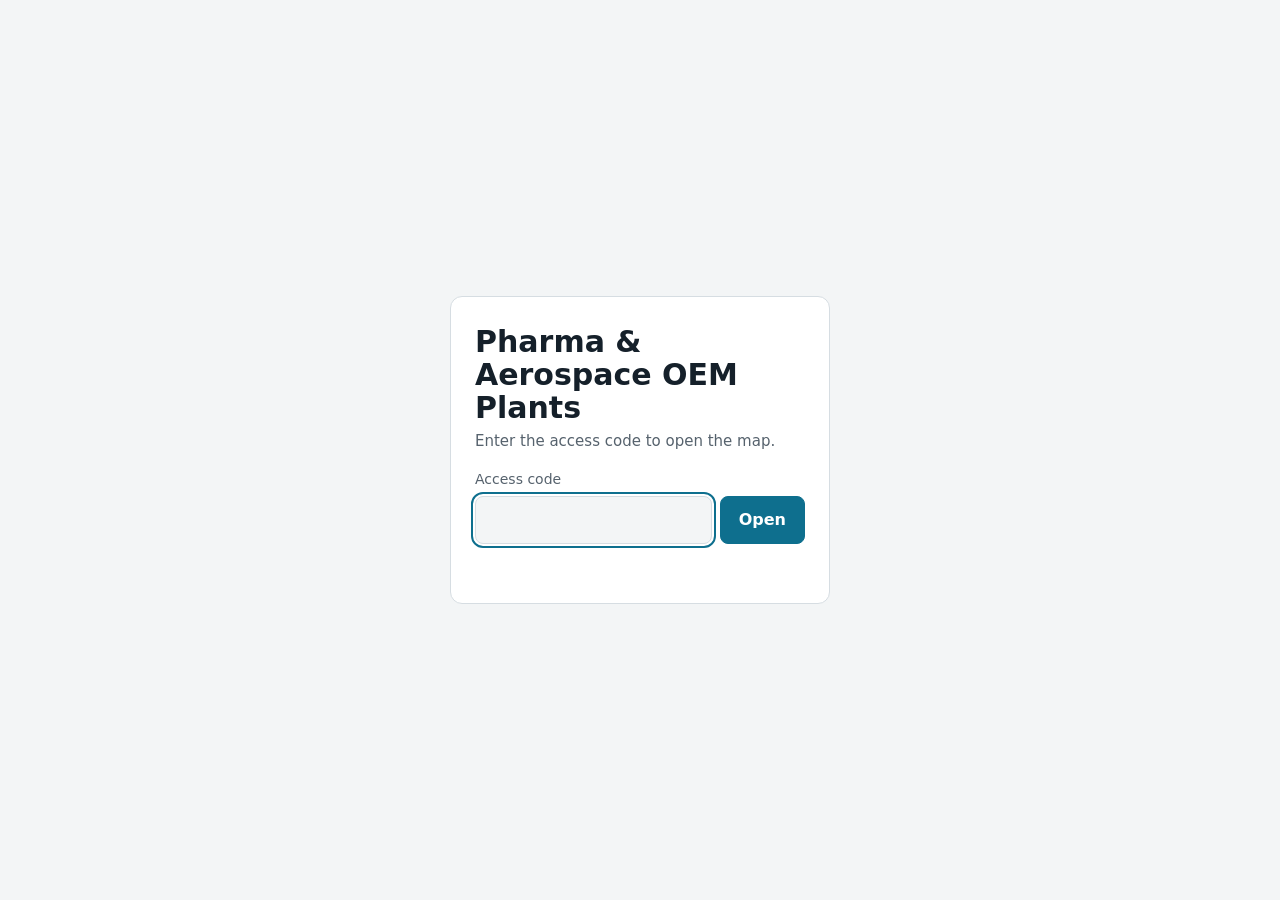
==== commit 32037a65: "Add FUCHS sites layer to the map 29 FUCHS locations from fuchs.com (U.S., Canada, Mexico, Germany, P" ====
--- a/index.html
+++ b/index.html
@@ -47,7 +47,7 @@
 </main>
 <script>
 /* The map and its data are stored encrypted (AES-GCM, key derived from the access code with PBKDF2-SHA-256); it is decrypted in the browser. */
-const P={"v":1,"iter":1000000,"salt":"Xm8tfwu0vaWPcZNr+CxK/w==","iv":"0DsrROR91Nsj4BNW","ct":"[base64]/W+cJbjRxYiPxY3NTyRatGwh4CQyzD6i4WTt/OuYzyMoLalKK7mpkVxM3/1bPqS1WJcOIPWxSb9D4SshD+j3cu0np+l3/pI4Z8wjZiVR/IzxZD5PZfuqzlzSYHkMrCO41WK2xg7+UYfR9+6UJxnqqPLeyeV8T1y/3Og9RJHvZkvVJT8T0gGXsbrasSpMgmqAkeoXo6+HJS78nyKd6o5LhA1dJjmRotetDGsoWrAjwzdFRXscw2Z+aLv2+9H26b5YG3tCj7CquQS4B07G3vrH71Hwe7s/aEmDOXnPfpETeQ3DfuInxR4ltjtAY2nJka7zwsFPqoqrL/hNXo+FHaRzI3+Vc06qVWsFndR63b0llxnSR0r2d5i+9TgysKXWPbqpeTkcMEfmfd7i+L3k7xJaVD4V/adV5q4+hmr+v7iDoI4fqF03/v6blCiYgFeNqajCjGcjLNsQdKz4U6U4ndm1na6yxeM/mwA7N0m8Pb7nTMhFBZNGd2t6y0INDLbecfHQhIZ52CMyYMkdCJZF6NuuLIP2KkZmvuBFL2Hp5OdTinjgImSMouuxm/h4nagoomWLN6DVnAz44THF3z76qsTYPYnrh0lzWYdZ2iUmCAz2rQtKjQ+yI+49ickelcr+TwaQuydshHA57+ZecVusP2UZIa7KErzdY8G4JCXitvFM97TYmlahV4SpxPueNdz2HGbA/SUVUpiR+jUHGBvW1fvU1jAdEo37LsidexO1kV2KvSJIIa4F+sK0erj52YMo0y0tk8qQIOYl6l4gTZVfI+5ejaf9r4nbBjJ4LrxYcXJHdiRYz0cOcI4J8kvPbH28Iwjm/AI/byvcdI358yFJB8lJvbMcSekLYhpGODeRp8ufO23JnL98F/HUhttWSoKM4joS/3Or4HvMkT/N+W+ZiPCCTDnbOj6lG2BDicZaUFWiWE1WRDXRXd1elpTqzUDHez5KR5nYkhW90c2+c+l6Rz2ESmwp+spCIOeb4PmWpDBhqKfQvmJjXAxWmrcblyW9QCbpQUwoFcAOSk5jSCVaZPqOGAn/L00SvxdW4GT8FPqcpGCkU2VZZwRFogc08doSDXeYyjEGc7RZKLcRcKYLC0WZez/MHNx/nuJ8G+WX6TDLaCV++jInDWO47kU/VI62+pSiNugBFBKs1UZFR8oSvwlszbtYgDYnjJeCKkna4jf5Z4IQRWrXLGynS3R6tkI2khepp7s60z0E56C7TAexBrC4wsZaKUZywCfS7ZtTUgLHHWzuZRSf7i8zrAqlvlkveT1GhEQw0wb5fHhTId/QiumDuv7qa45YG/zPS6j2ZE9FoaNC8oxWbocIEqVNcrxn46dJH9rU2bV1fvrVDcmdMvvffanQmEGBrQecoOirVU/1eCMyBIPGILNZ1D5cjCjQfE+JuwG3zY3hZx1yzvY3w8t0dnOJAlfKpLM9xLu4peEnAomWESde+ZEvYhKUk+McFoPd2Ji4Ws3X+3O27X5WGmwR9pU/qDZzZjj4PGHaNkNpw1mXuAP6yToq8txFoJm1Ex6op3tO7quE+ggzN+axa/lFjbdN5px/[base64]/Ne5v5L69Ktg7pEp2TbaOI4gCj5pksls6/T0yqH8Wm7lk8e/0dzpFtG2XqlNc0qV1350aQyg9wkq/TdEm078HbBaJnc3abMQWQLo0gCINYO325kLkVsL1jSACYaI4C/RL+SEcgVS/4/Coia1i1oF9h0vHtGm0a1DZ0aIraZ2/2buYXjAeajcvgQJ+btdrkkmu0T55/V5oEYmO1XGTmADrZ2mRhLtNc2bLE6WHljnHNKljHvcPj7sAiTMgaI7fNCBVLMwAKhuFtBbm/4smQvAsuo8vUu4+eqeLA1OxJiNa2HxDPyt7kjLvnU0PfFGpp2pmmJeSLNvwoeMJofIkQq+YaR4npk2Hp49MIx0WbSFZycJT8c7WO13luwLlmbLT8HQvxO6lk9Rq3fSVbBLascNE8AGl0YDNoyKT0xAavpdu0ry/xAk5nWRDLgDdQr5IICPz5RL5pSxSqzdq8n1TIMNP8KrbV8MoNBRkpuLsG6W+GWpl7RoXL9Ci+K+I6SUT15TFf48tSs6QSiblw3+bsdaQmr/LquKniHzJDAVgfAhZ8Z46kU5NsWwv7bohVJfRs7HP/TY31V6e/oJWOu8zitWlJ/K6tKbYOPi0y6TYziblabcdRi/Md1hwyag9oEgCMtDPedmPQYLRQyStOl/wwwtb74L7gjnZ5on/e0C5bPOd0cgqFQn0WcsAHAsteDSsF/hRchvOvSV5PfE6xvQyN5HAX+i0htJBHVvyCf+6SW63giLw8S0KUFpeqo4RQf1vbQgmyVv08dAXhiKRiValwUHKHxHmPb+tApeNC/irsMSICLaA+xdhuPH9+N+RqwU+xI5GojAcmdGlK9x72fMvURhxyoGte/khhFfYOHAunCcDM/WvZCHNB3SIwM3hKXWcDAzPIrYmAb9Mo3jh8zZVRAT/ncefHCwTFJldAzO+IAu+0XQQawfA3fkZ4kMJdXuKkXTlZGfTklTd8T856W9Ehp97yYQOyV6YIG51B6Q7JkyUq5IE4EQYULoAAayr5Vo2wvJYtCvdHOYu4kJaa5vhUyRAMYJX90rNBsnSRgk9Cs3qp/WWggxcllLfZu+YRIvw3nYz339KhLUfSe6mFpA5dfYMTYQWi2aAvqNG11nCQZRrNldgp+E+MIWIEjDrqKvxnZIWn7WkGsGEtVyUIkFZ6qvUElEkxvFCUwevpqDKrBs5n4Epo4bswywDdThG5wcfu4ev/nTCCF6wNEu3N71YJmSpBkpWbvzNmxpG6xEoCnF9DB/fRaWdg0XArpn1OyPNypiKl0uDo1yd5gkcb/nVLbPyYKbBl+1MffJCGfYf5qa0sUyT0h4jB+vtsgJZu+785l+UsLrMi/+50xQWtSw8CB0PbeHfIRzNpU9A80YLRLFyVbULYohzqtOlLUJQ1Eq9KSNI8dN3wtoDm0+eX7dxo5FMzj2w6Ox1AjvmdvFkkP8atkX6XdmcUfGFpTgPPXSFENVAzh6c1vNGHwspMD8CQyBjfbq6hfMDqZVeKxnYoPMY/qe8u+8uQ94i/JLD7m3TgNU9cHPJjG9+4m4cp4/jYcxHFUtXnPZ/ljwWikxuRfcb8pwDmUAJP54E5how8Ofu5BRLVqPVCV4s3ps2OKl5oR8cqywf5btYeFAzGlhVji9anOkXdGeIXwG3YK2hgH76nWP4e1lub7b6h4ixWsKYxsLjc25LFF9ReOXlc4jdkipV7AGUqt6uGqfVKTR5Hi1GCe0M8vfCkb6lmdRjwYbF1RFbXAuRaAxr8aki/fpI7VkE1Uv9XhZrHpTBIgV9USiagsxJyphTRnCJefrEQvZIbYQz9NOs9F5b9RDVGFLfcVmE1L+AAJkdBDevk9HwMNRm3ChNBpJx6ABf9Yvxp0+xHhQkAIUtjePq/86zKhczc3cMP47vtX1wLOpYBP/rjx6g6CvRDkDOv373fbtG0FCrONhjnTU4a3KpJdyW+NXxlFWNBx+yvz8eclPt3HtOhgmzQLbd6wuYl/84OoyZMCE59ZL0ruLnnIf0lD7n1CRf7hgGGIov0KQT07jQChw5y1dwNO3d45C35svzrRpLASiFusSy6tNc5bkV5rM/2bGev4M3bO/l01t9wl5eW8Iz9Ec6BnyXBQMB6VeyURaefakDrlnFmtwO9NzTvzda/NKJj2ypcB91kc3PIHZwA/dy//mXhV+Ni4c01HSdYLC2BaCO0ciw9ev80UX4G0AUJSS+1cxNlJyXbFH/0RglnaYQt8zkpHgCPOt2Q8GykFSZxlHGqMUsUkxSNm1dxquya8Y14mWTZo3yUhf8G52rckC6tPImEntmnCI14w/2pdkaNk6gFaex8M85reERFOgs8PjaYjKg3v/PLi2dMBDrz9/aRugGHA5DEnRgrgDs+E0dRZjs5jebigqg5kiSWxmoCjzxmK2PMW71A9uFxpP/23+MlL//U/R3z0VPnI8owQzR44sUZpsAjxIWNqOavPpftwkG+XRpznfgOewRgzTU0/WH06GlcLlpb2PsmzFz/ij7Gy7BSlA5M7qSxwCuiOUyK2il+30n9yag8t7y9McwBmIDzZ44ZRx1nw9Sc9qkD5UtCjYKdpPCY2ZofbmIqBWFULHEMrJg/K/yRndxAY8djnqqdeB3VcSp3b0iJVbHJdk2WYh9Af7lFjx1k+PxNKIhutb4R08DxG6KGRp7McuplF/EkSoE4SmgXr4rpCa21haGeKvC4df497jWrVr3+NVL+3Vk6fVG579tpwh3zDz2O6sy8lVnADRDLdrG6fqYrzMNhQx3is6RylpiT/NBzhG4o4lbIyd+ZDeoEek6A9E7cIU1pKP1fhY1CTWx0JwsFNn22oZL1zLKzi87zPL2E6nqYk88kmRsyTaEfrEp5hZq5woTfWEVa2sy6aLEPBH1hMc9XO1Yl+BW2p3SR8YiOkC5aKsnUe2fpcDfpyZpzI+tBCtxaf0BElp2OIVqGdUVH3NHA2ltYZmKhJGuY/jlCayU+geNr/MdpWWLCOGGXfPHqE5RnGsB4qfLmSca9qb1m9jiHk8RG3KbJyZ8r8h+s6fHstBDUBqz5e+2CS50VgL+L02E2IUA4W9k5GmHsqY287xvAGuxQt/26OiGv7z5my8TSXBzjfXtjuQDHZ1aVwCLr6JZEFkepVHeV5sSxC0IP0/IE2/Amo2ObDxwy4jRtIwvJv2D6AgqtVZYwOHsmHoOciIIzV/gfKkkCM/[base64]/k2fTgTSVBRn/h8jjIpOHiqv9PeoVXcuJ1FflBLlUnExphKmpV63xcFxI1LWdxKanXJ5z5/yBulcbO1yrFdnZNTrlSsg8sSl3fMZWyD+mzC/wcbBzyjyb6Ffy4kJ45TAyjP/C36PzOYd+3pR5B3fBQeb3q5jICs3k/WSTSbDVspIIx8do/y2XRJ2aE9gWtq7zBN20UQl/tumFWOjbIhPYeRchKCA3jMOkLgwzTAqWbf+gtTFRaDgovTK1ySi1Cyue9M/voBP7CQjFYwGvs/oN8q5VCZvgyv27jJq/tZ6WMlovbvgfgU47aEp8noGRr7YSoASumj8iDuMGIIvsoJMprH7qmqFAcFmN8Pfc3RldBw5krk+f2Zrwp+SV2xssWks98jq2Txfs/bOMlc9rUmGY1lez5JOQYnz6wIXM6Obhoozj3nXa6rb+igHPCAg6cY8UmV4XiWi4YIX4YYjWESB9/WV9F6OUbgPOn8hvUutjDUo5HT5PN/1QEnVIgHXvcQqNHFHe5ft68PXByAQvvC4c/vS56212addo2J76qmxwFVbYpqp+vl3x9PSpQG0UtcbxzJyM6UKLjJSS8bMhjMf3n2HuIrPOnUhRCQCoeZD2G1Un7RCFdsbCMr2qZ1pO8x8LkPdUHYC+FTIq0C2L2EToYFGNVX9GDuxHGBljBLxpsnmxSPR5g7n3p9dD//GhjHgRyKt9mmOYdu0NovVprkkXJKzZ9Gf97Q4S/lm6yFfYx8Xx79N2KncaQUbGtS3e1L0YN0lVg29zAGQ5wTtRDBKoaEbfOinJw5auAQ4vgQ17fBDZIyCvX7D9E/MiUS8F3sleNLI7Tuq3SYkCq9JVMvx0wnBY/Oi/miMslmtTkV7J+3dllalcP3QChyWwie3DYVkmIzqbrRLLJ0B9UIEQCGcq9eshfdLzwHlZRoIJH1Fub2j6BJ1Hoa3lXPT8dEqlMH7XO4D1Pm7i6DBd87PJU+WzLAMO9MwUPTY9KQ2WY5E3L9oXza4EoK3d/fXaezhSD33hSLQlX68XEBer1DmW0/SmC1n/161Ku6IqAFhcbJgqJ1yflEizeJGgOdL5FBjGj3IACCYKRjsO1h39FOIz4nyEhl35Fe4AY+w2pMxZpizbuDT4YcCD0NCOG4nalIyiSegwHeLbLkZ13PLgsVbcX0wJcsxkLs1fTJ0hbrmjAy7n6JlNmLxis1fWTjwAI6mTkliXzHSTc8GtRI/g9oOKP2gk6RqIiqN1blKy2fth3d8Xn7zzZ66NZ060A3maR3WKQUdQQriYAMkDG6lpdijd0JAXeme1CWto1Sk1j+3A6oCFPgbaPWqgcZ7RRgzuP3hCPZC7JC7CVETsMVhdeC9dOsY0jJaXFnIMoHK8L4/mG1VE1apMzL2hb0rKXmYF3twVfw7sp3jg2vGCmO4wmfUKvBhvEFo7c9+8hqFPHqIP0oEBRZThLu8wLHIrWwGW6nNdCckq01dCQVzHgsEPkz/7CLTc19Vx6sGTVm0DYkf+eSWz9a+BRkUbyYf07dHEBs7pvRm/vM3ZCmF6MbmZjRIGSuXSi1wTMrvJMENCA0UcjScixd5LZgbHo2Y1jJDrdsIhEy9pBX3rXLslp/X9nhYcwCQGzuVhQKGepPvf7gq5+od9wI4dhAz08UqNOSbXZOG1CPXmPjFLEZTIWtjtw8qaUhGlsvGYiQYe3iogeDVBJtPK92t0H0KR/4D99kdi7QMG7tyMVzdHqhDWfKO3nAjP6ev1ENLCHNlBBk837itYg5sWx1F+rXGW4xDcrPqZW4SyBUTxsdtc/OP4YMSMH8NOHtJS+QcLvKV98JOV134GtqYY7DVtFhfn67jS3OsN/tXKBj5TQ4tGjWYFblrXi9D9B9PiZFwuvZDSLvmy8Hk6O61o1gm7jcwRPjz8Lttsy5aglq8RH41U73nIkS0Z1j7nT8O6tNXgadEexs/pENVlKIyyXAtHOe1BhJoaeaEAc/T13Xv5noA3iItFqBrgxdu7MYql1O3RQA3beV0cv2dnb3t/V32/q4VJ3H5VkExeS/zvvg2edRAs2gKDTDHqeqnGD2ARpcXItoTTVmqVpcuTfnQ4+lpQGHCjxcp0oOre1ziiq9HZvwixngtNykUQLxf5gzYosi/EEFWaGHPUF5g/KzGJi+eX+Xds601K0WxDCyqMGL90N4cF/52F4GkZPHDq5DXekK9DJwGtGhh43MxV+bnwqLp9lgBbTWfcp1jwkXGZAegKXN5xeAkX4R+NE4BaJvWGvANFl13ihkcH7E6oov0NcXAnoF0M3T6MuqfSjhKPA9K9e+hb5oWNuad7bVQ80lBIAbsvRY7cntunZDhODBKPFgEWTS/76QrqVS0xpdOUBGhkNlcnzoQLa8IZMq56a2Kvlwi9zLVpR5yzRTJHH4j7/[base64]/MnFYDUctHq/mz82/Bt9sAt3E2hzZuVe/Q5wBPEv/a9Wp4Nz6+aeH8diC1l+JrUFQWNPjeGCqn3c5+tTlFluCs/TZ86WuTrFyBWtIK0nEeS3eWWaZ+XN5Uv/lmUEsZKws80ikh4N/+S6tS+JeIKrK252soKaT6egoTxUcvgzaXH7uEQApYDNN/ST63n2nApOVGM5Dpkq4oXHohCPY1ihQQQJI/LIxqL92biTSQCqk21k+oa+3IRrpGFQ/DC//CDv8N9EZh67X73pP3vl7nZsTESGhrgFlzB0KeJhTarxASgCHKDGtPaOIR+/vdWOVSRpzRFTaCZAAEmqaSluoFlZcGTDf3bNmgIsH8ejxeGmTRWIldyW7ryhVQVW+gUDWE06tV/sOs3kII/wjbvNJ7e7KEAaZTDYp9dYJNlhyQVUg68WbgKooqbRKkmZW/5Km2q2GxccDkccWtz0TGbRIJGt+eLlkgn98bdLBSu9XmnttoyPRO14KyR2IJ9STd7VgCHkkuDP7lEPmaF+aeOPwvqB/UqkOox5Z+aNQYmbOehTxZR02GGzgACtGEhl/EEx1TmT4LhQMnGeAOiT9zb6oaw2wFiN/qLsyZbRxMCdmcf480dL3i0z9lU+k5KQcP0WpI/zx6n+RK/98cLQi5ywkvfbpQ24emt7iDwRP6xQLwDoUuNOhROP4GnC0B6xPSHTSuenPKqnCnSRtPnxZrKJiDLG8o01YBB7TQF5PUd8dpZ4hJ69XObhekR9A9UiQH0akry+Oo6cu2iotUtMJUsP3Y2Sjgr9Q0hBBc/lKUVwiiC0OQc0qj2jl07JxJqgKr41XuGj1ZB1mJcptoBhrG/O8FwB8zP1CsCoQoKInnZVgtHhSLQNLcrqBsUWWnkbMsgkSWA4sroKx5t0G5rmYeq9JFzwd1gY9uXSupprregBZ+G36u+k4KGL/uLZmFlOhCfx55ox7Zep9oHQNSa7rhdDY5V8k+VT/Yn5/3O65Ls6/OOwM5JIfCPDEAMr8lDO4wemN/kRM5d6vwo0eRBkZyFIGF0aTioWfiVhDc2gci8BS/gjD90eVU0or2+qOhEu7+h75eYyMeYi5f2KSGJhsxqJkILQR0cY+MukXhennjCUniQJiouR6CiW2xqgE4i59w3u0+2/L5GYJsHPLO67HyeWXdec9S97M8hPye4MGtnFnaPP2QUApz2GiyfTwThxT/2TOOHmNQvhwurtRp0hurvhJxqhsqYD+eBugNV8ete9Lxnkwt5FmWjk/ptp4YWeEpYsFaJzQaiz6E209coIbJJrxQTktrKHGrlhVLLmvPOnbo/wuSZ27J8iUBzi//c6sPIh7SQLdpJgfbdJnHat45cG25mDJmzmeb8h6zOA0i//K8oSet9mdkQKTpHRou09UR9+NinZflLs1xSVVDnTvNG7/0HyBRN3XN0EAv1xOJ3mDHzHuDJ1k6KLraZn1M089J9DAQjiT3kgRmcYc0feCxIdU0vxIAmurwPzVk4z8nnCtyFCkNqq6Qszm3z5DFynx/zcOJcU902lIUDez7jtFTzDESTCBEHEtgteiRYPJEZ5YQ10DmhKYdFVgVfg7arow5nYyuMHzdqOBSmuKHwF84jewlH3l6tnySLbruGOFHxYU1DjeHxCVnH2L7FoWTfw/8w21xips8b9JMg52S3tBfZCNFOlMhp4hb6AMx8p0NVMJYTE7pu3l9QMDjkkxJVCDN/zVuZjGL7ZgnslBAnDzdBe1iEwU6iWnHppfe6+G6dFFT3pjgy8VOCGE6OJ0oEh7ZCntSKprVGkwDBj9wxW2mWHzRif+eOL3ucciv8cwFQcxnoIbcaoOXLa+OteAS444jz0HxFzUDn957M7bMbH0u2OWc1UHHw0/i03ht6//DmOCSVEUULs3OllkJklE1Qedl+vGflnv81QN77vUmR9MWXp/buH2Pf3P9G3X6aT0aV6ytyCDbt8TpCB2afkM0GYM1EwzMCHGYTVd92sIz293bwPgIBUSmrhrSlIjV2yEGumQLRYIws1DESgCo9jdCZivjat0wCbJOpF2s28+ciWeqAgFRhr+dRMhxbSIuLjUjGEdll9p81VIDT7WjVKQ0rKAulRYOAomvRZ240KFqvELMf8RH9h/1D9WAlmDiRh91x6tumoD4JnNfP1P/A7YI0z4/1wsekXChpDsNSXHBHAeXJ7Vm4CTiL4ZYwyRv7YZNCKRdrKoFWSuQUjRhqiDCOfjSP44sOm9Vdz0nRyJR85VR3MigAJZ6MN+PA6Vx7ZW/iNxghip/c4PJCP6klcmEA9upVw2oexpq7wUGoGaT0/P1RM8lPveU/g+USLnLne8Y7h5nVxgwaQ66PzXDMPeD6U1CHtjGt85oByuLupeCRecqirOb6QFEGgL6AT+QMajC2OC/wakPIE2g2VqV9Tmy3b/+e74VPQQIULEWrlpbrWGIM4fx0pyLjLa559/Rp5ktYJ7DhquIGqfz09SxnEhn1IikGWFBMJdNOEP+eoPzYKkup8+b3sMhs7SF9PHXqqziaU/tUjx3M0xhJ+aryEIyMwOQ4MJJs/XxtOgq1sxFi0gA4zXnk28/rdDOJ72iMr+iuGP4b8mLJpFseQoQJYtyZwF3hvG7WFJoLg05dolW9YBsaKncyBGeXhjNN1MoUXXd9yPGMoyrHtBnkjxFbDQzbKPqnS++mLqFyLfPHWOa4QPwawKSxQzp/vtI+3C/VGwBj8mA9Ys4YYt9ALAMbbRSL2l9cl0Fjd7hg+n0zZZpimt0By0+PgTv5r4M/aDBtKPYdOQ0HKU1Y8YbHK/EF0/g7Yigjd/ViChEJois6SN/Um1+a2xBwC8W0QZrXUxWSG0E5MGB3+ldWbqszh5HbXj5O9xO1dpqoGYdmz2HXljNp7WTPj0T3k6/OujzULY9h4o5bGD9Gdae6G65sRtnudpUg1LSFIDqvBlJnEp/[base64]/+5S50eDcXLeCO9P1Ds1mGcuzfH0zDFYvdUfC5WIgk6nIH7+A6625x0zXcdtPWwXPx35b2ywdpybRl6cBgrZeNb+lR2dIzYQAHbWUDJxPldrcr1wKHgDU+FXpVFb1YqwhEp2p26ZB6/KvDoYw3GYBcuC88zRC21bCSKwvFeir9vvveulTVjORRl+CZpfVN+mxrchvyGajGrMqOW7w2EYFtzT8A7IHMLxRPy+ZB+1nD0M8Fk843Z/tJA5vuOVSnRM/m5OpqcMR92uQ/U6NIal7zptvHXGQRdaWw3zOVFF0yim/qGXuQ9xBuaLDfBsa6zqFI/inIIcIQvkbO+Smst7PZugUgI3QT/MQKfGcWtK4lqWLJW2CA5xteodpL2eImtNPrvUv9R8PPyaPkUWQK7tRRB4geNq9W4M9fMkgSKkgKJGi5pspPoJUmynxKT1vaqG54dVLd4yS/or0lgTT5tF6vLBfZ4ZUwfJAwMaWsWahaWBrcS3Ds8XJ602C10+TDL2Qb0nDR5FO+R5peGyGl2RT4ZxfhCk238CDFRpYq+c+mm57k3n9NLVDBS+4Qdi00MrKFTlpMGbRN2UsBFT39szXJ9WW8oWzyPf/hScXgLDRAU1Hbz9UGnrzpgCHX64I66bmDNkHIPucwe2ll7J7Bz9xQ7+MfGmxV7OxR7Q7PHOYJHALyAeuUClbxW/gkFh9FoJPhpVIXGY+YoiKuutEVDVfmczhxbAzxzoWgw6b5gX0+sRgOhK82LL/9LWQ2NHj2CzkBzWt27oHQH4pHsFCY3w0NND6MyAAIuridM/LlFpKaXujUEgCOjGy4Xz9iB+koFSK94ra3tVqNzB8oJHUTbsGRnF8K3xATmTh5CIS79FoJsYfNK/Vm7467O5FKiLyghsxg+mwNrJQB371SZuG56HtsL3DpujwLU+kgSmfHK63BMd48jQEvT+XAg5DMwNZLFwBKK40QzDkz086ASFd7w27gRaffvUXI/MJ0p/JUUse6ux2WBEA4mR9QSbLj5JEnrMhT4xUkVlTJSrgCIrNgQAp6v3eari3Rs3IFx18+YmSWXKO0VBkI6dog6DNl1r62JAmZ+Urbvsq11is/Wbd7OrwT2SsvP+p3bqeyHB2uVjQAUqHsXNSZuDUfpsMe8v77sO6xjk/pdVAI2GoZRFrqtC/bXNzWOkttNHEB/XqceJkfS2UA63DOsICqC/a6kdwu4MdCql+MoCyJ0liY9pONkBt1ljjZ60dY3kDOLxVIimRPvN6zAayVLaG8PUOWHa6R+jqeMXbG4b3lfMweYraxt1Xgtk17gRFuabluuW66G1ALm/uZFjaqQm59QF9+b6GF0n6zFiV+stpJI/3ccwXO3Q4hctF61VTwK8mK49o+z0PygtJAqSEQM2Bg0JxRAQv6dROqanQGT0ZkO4DLWpaRmEj4m71LcT49SodTeQ//JtKU9+q2Enae/Atzw5A4K9oNt/YX46/zfTvL0WiTi49tnife2fdSL7NqbA2myc9fRZmtIceF751upqXVbdkQz08NA51ssYodSW6VrEXqNEo1Xpbr1U8bGUGS17pHPLPB1HQC8xVdwddgLcJA/4OjGDxQzMoiDQAlwVguVtC0hOLz9M3HlLdAOSK7/pnbUfXjHwPbbLkYl2ww2ZmO6HH2MgO5/KJYKxAbbTQU7F5VmD1Ie+bBDvUxI2N/JMPaQ+BtoGI0ApGxaoViVrk5TVmO6Y0fsFd1Uktr7GpW2S+SeyMonk+bjL4KfnwjUZOjGuYdG5s1aMP/HUBhzqCD1dMqyYSWTwIRFlPVjU9p4X6O9hnm21+IaMfc3UJJ+j+g6jh6aP1nS3XPA1tjYKMM073zkd0+phz5gYdbKZOU3YCuKd0557ru4EPovh/eWkygcfPiOHOXET0jPuvjkI055qwUBGI+Ymd9z7lng4UjF1qNzN0imEiLN5RfcbQV4cfgtRiUcYjpcc33PZtyb+HEv20s2a0qrEfEi85gowv9eE201pMCTpW7B8C1XZaELP0aNtufnqS3/+IVp7Lk9Kz9815uTkoVkocRLvOTfhXsOQVyX17XgF+f7FxuCNKS0bEmSyNI3Lmg1yc+9BUFjDccoJiTqxxw3brUUvlq6wgKB5oE8PC2pGSRxqiTnH/45m/Og0wjXAaYSSKpEpPNF2/IRYE15mAIvW5q8RaQsNC5BFpiapIDgSN8FOd+S9X+3SzRNdUczslPKUm2XxYQr/2IjedEyutFabH/gk0QJxuUlEFmmrCgGlcOjEOvDZ6xbgNicoJMk8mEnAMnNgXvGR0/idbhTY4TA0kDfGjGyn4S1u+xdwp3qyWJGpQI/GmsSHF6zobBV/p0CDHBFOonk9LgUEbaZr/5/Lhf241QbR0aqW4+I4DxVjJjG2maONjhc/iszu2TmSkEfsrZ+ghaA0G8TTKslxLilNEJJchEOIotkC1fLpgd5dqEx0mwJLx3Dn7JrCjTjmgAhrz1+yQNsBmATIo7G23JzsRat8opCJCHQQrsquA/lUtc74w9tODPAJRBBJsLgnfqJ0uDU096MuU7Id5PMPnBXRSJgHKATH4zhgKKbmex1Y9C+0iRvE8JYtVzxg4+Z5NqJDfNRxBWyFLjpo4Q8qRcq+aK8cfVMaVpUnQFbVrN24k12I+lzUqbGQCZN52nHncKxIoxVwrcCwEgi0OUgXHuPmaeHNey/0YCxOU9ZvzriNfT57aui+YTi68QFx0tEIcI8p/49ZDYhNu8johJZazziCOZNslwb6oFZgjzxnxxK70jOfjAfLghRCSJ4aqXxNgov/dxio9O44entyV15LDRPJdfkEME1iLmGxTUtAsF7JKyvSfnnvNQMqAPk8ZrIN6RJaoBfFXirdOA4WhuUWrEjrqYAbSAzRzcHQDKLk27zOhPSjNmQtRn+OavoCziEcbd5/HDdwYBchkn3JGJwPu4SDKuwatrV12tJpqAHQmsRFB6sTCK8OK//52zUBUCCXLF71PXeRkB6FtqnKXBqaYFQr4xXWUfaGvd0XDLMx1QIWG6YyrrsBw6UztdxVG4HXII6tZ1qhOwZ7oudXWweTJTv/WU9qfcnTIvVXD7dnEgzBew55AD+pH79lUUgOGo8j2Q5VPvxVt19slDapx5tOEm1z2eidkFfw+iye1bv1YkaFki+C1CbkkyzO/u5Ft5Y/DMVErKUKKSFDDppGZ0Sbf9aK0h3S8T2sbnPa+NB0sK+w/1GYe4GJ3UxJd66b+2v3AVT82oysLDZcR+vTRVCcNcwJKd4p5nrKbyMibna/wK1V3FKxprVcuSNJIi7Sb8E6KV6C/DONqDaBuc5TPifbyUHFKiU71b4WYrAAN2zUNPg6NL/LbR6gBMNTkpL85sa26n+3GBRbS+xo3Da14lXslGIUj5jfouQaTeYrmwQI1BvfktzW4jzegqbdoKRvTi7c1UY+RXzZjU/EVQKO7m33bVNUg9TJRiUzVdRyiqq2kVlTJbwO4X5gQ5drgQ3Y7NDphg0q0qtto6s4ax8Ajp6am3RcigTyK5MgZ9AzNPG0/KogyZqz+0pYYAxZZYhULBo1CYYYlC3BiOEJKMChgW5X2fE5fAw5ETp5jEqR9Eqr6dgzWWCzectwTZYNUa9hDNPwgQQDqKRgcWZJYnWMcqypZ4Slkr7SkCcGCBL2w+Pn+Stl2j6jRf+8K7QFirFEOjd+/X3VCUMmqYYKv4qvz509bK6I5M0DB5KwnoJg5xI0/Jp5wE4EOCzeA/CyBYqNsR7m5zi3xyKW5WWw9DMk5aP92oJLnsRi7/XLKps2qMDAb6HVqEcMwxeVkSeYdIuxl6RhEiv5DQZPEI3Q4gXif0w3EJX1fIEgpJmMkZjPvxfIhAai/0mxA9xfGsub9seO383HMDfcS8fU4btxVYeLWrlNTfzC4PKLWcCe6kgOqOMiObfSo31Gidw1NQ0ZJKzm1b/UBgN8Al5AdYbtPpKBQ5qfTj4yOFIsGR90w7EGUR5jRnYqiGFm5DPepPe1q5nyOtdnIYGQ2rVSKLX2iCOpAp0EI5OGgYuyeB30jFJqIl3QqylfKue9TaBQ7IF1+l5EukoCLU/du0AY69VSQ1U/NJ0s2sPE6Cm0NwO3RRIQltUBmolkIyLc9mOA0k0QNmUBP+ZNMNEnmJeKGyoslzVOgV9thaoQsj+Z7JNkPS3QEjgCcvsG9vCYPfGwlJwI2b2EpcA/7TEXIsMtvPD+4McALmVRJafV+k9Y5sP6DAP6vWr7p6fPoybHYtWMkg+u5dbeUEo9B/63WtrhbrrQYraccvxvn8Jk+HY8K2+QoKqaBJ9m4Qtju8bosYOz5CL7/eKo9YuWDL0HlOnIQm3218p4GDaQorK7z4it5YneNJWcIIE7CnUIQOEuXEGrtdAPKZ5b3d8WVbiSl55mEM1OK7TQZnCBkEx98grOrSSE5Jz1XoGErhQeLBmTONuqbGWZLFQ6Ur7fFdzc+N5T/f+CHK1yF8ZpegKCN1DJBTqYvj2PTiTPVA9+w0S2KT9Vwk+RwvJLl4uQF1u7nzyQGcLcf+IWNDIpMW+8SXcAe949N7nu7T+kDU2ULgsWWFvIekS+PHqfQnZCcda3yy8aj6Q/4d0hW53M4sM/IEncrIPCZRAk036TUpFHnmIFWojTcTzZkuGz1ut8FiJA7C0VYuWhuI+A6S/JDQZnHD+OfOdQ+Ysl2iQNs7JZoUt/kEwfUi4driZ6m2/f8wyTnl66KGqyvPfC4RP8ohXLXm5fP/N8jNzHPOieJ7ubiLNoj60irD5hb5imFidhM23fP0gzD5/RUGkrIkVbrEm57ligjkCLDavCn8VQnFm1dHhBKlVFIp1dt1ZiEttha+vqXnpEor92N+XHxYbES0vAL9Oj9yn33UDfWiZlD4ObYgvNIYqF0smN7VyYM0OuNiRdTGupGE9u1gt/j3+EcQSoHU68UvI4NIU9gjc7FGCx3dFHEHX55gDj/aF50INAevaUyra7TgiVyAvmhHfa3fI349tpQSaGeREBqgX6rq5cASqadSIjj5Yz2fBIEPbX9b2lh1NBDiMtfJ97uMrZ3atgJ/us6likOmUCP35C9WdCbptR7g3LZ7G0zOJKWpYxZujqcyKRJxWWxSSGCZGtaJ61ZB650nhraJsIs+9ICLUJdxG7Hw3q8j2QiSee8uLp5uusZoVo+DAd3d+aY8gRA1OwLJ5f3dOPOeKD1UYe9AuALv7/iRAyN4ak/0Ai8/oIDlyvCKfwpJA2TJOQfO3dPalqyp9uyCIy/l19M8jd6531EHeByIOHDgANe8wvT5oSIAkzhM5KIJC96kXGlli0YioVBSmMVXkBKddY0Ge2cIxe9Saxf+03EaZMPd+csNkeZaMjxjVJnBoHzY52oyCvhE7nnGyHHmHSHY1o7LYj60f74Iou0kUYRSXoD2bPvG+ecdH/zL3A9aXtmEkb3IxFAW34tSCiZaTjWjCUVx9Nm0yWdvRkgbK8409GR5+h+MhVyaNqFGBXgXj3E5c5QruTfis2FcWpMI/9uOl/QfUgQdDxESYFvO74FQ61aTIhZ9poxwLjUoEs/awdMBNyMsFUuoaQAQAPd0/7plDUdg2pDYJ7XW0mwBE3F0KIfgyNDFYTIfAEGri8qM/75gO5BWflyc2Ysxa/[base64]/T0VKsN7XJ8Zvi1ScfgsgXqiJajmgysYX+WGae8kfesHFFj9s1zxfFzwiimqNRybZPM46Rq8bogAt11YE4OL08CSDYGJh0c4gShFId6qymafcXYJSo5uN1Iex16PCTHIC2nweqprFi1PhfZdn/kSPJaWXduRHoay1Ej3UsNF590eR3ygqIMRkopITE2U12/S/I6SwJaHz6ZKHEQNxnhYHAJZQ5+y3XG3tbLa55bt6MsYbY1jRA2wlTEaMVKvgSf3+uf9+ekNU6g9ENRR3cPp5XCysc82NeilCz4gIyvo+fAO7/3byGZQqRxt79VIFdcupQle0dFrk+KmKcOe0x6cBNzOKPqixoRxLO6GxRk/vUv4qC9YMv8UinVPBLAZUwYLJS075OM1cperXxuc1WO4Va6wdMAstcelvA/945DCyRAYAYypQ/IUuctqd2N5yTMPrxxK3LW5eGlGlAXjyENhajY9pvVkHV41LPibrBx5DHCZZxqHcSO1GZ1xb4ee41aAp/IYZ0SXtWClSz0yMkhTLJxM5VQ40/j4eTfw2rpk0lSvrCULHpNqkfzy+xfKeUC5XJMTQXDUTX0iG+JCYkJ9FOhVyYuoAMdgB0gLYXd83H7YfT7ybwn3rk6b+NQHtkQtI51i/o/LHe6KRTkQ8GjxxkAbFA1KdOuAjAysdRTsqOoE+wC10bfaNsIc5PNtKIAzalRPolxwAG69FcRP1XOuoA69e5U8gOYrbX5oVRx10lCspZXSlL76kEf9vcdP0MME7MTLO31no/j5MTmSy1hk+Zf6PaKksvGw63aQO3AhjMrrdUw2Rv8zNBTGrzKwG40/ptG0ILkHRYljRCxKt1LlS6/BLH+hn1TKTjGcNg36+jrpe61uJgkYmAspTROVKnehys7mMs0SBI/2jkPVsNhj6rZi7dFSbqBvm7uscys0D/h/H1JvFT91jv0IQFQrFhtuNvP/Mc9fxXz5JTShSU0gAw6SlI8jBF3SRM8jBpi1cV9rDO/HvIuFArmRKhZqvoRTdUcF26nZt9u3mIyI1f+GTvSR1Q10mb4J72Q/pzIe0D9mQ/i5py33epxqYV23F4s8qjQH84pj4Nr8rx1FNJcl2Pz7dOkabKwDqSUPADb8va4OAs8dP0KFKWVgL6vRdTUICE9Ugnf2HiwE885GRmiQEYKCs2eL9pfFOZpmO6WxRRj0/uehlH5UXZ8c2UIFVdYwC3sqzLmNjGxabHcH29GuWfcl2hz1Bd5HHt8eOTw6UoLEbjCLc/SisJYTCd6Gj2HomEaCgH7qNqYCQBcYvmBQ6qYJJfnJuWbb1u/PrWU8aQU8+FaiMuQZAyQOJ/xO7y9nfDCD+PdHRtzY9N9n7Gg6SI531mmniVEKA+tbyO37Z+Zy/fGTIjAqGzus7OfjEGd1Lvtv+06/kpJ5NGr/7iuOtwit3SzyWMts5aguNNLa9+etYPF0qrHwqhFSNPzlLTHWZCbxo9n+9FcrzShiRjBgD9qc+U7cfdUOncCbvL7Ig573LAHqXB8YY5iKX2jJfultVkzKzmJpaCCvI+WTLnK48Q8AZUVaaDwrdnTDMCZb2rkwOlKGeSdVhVNxuP/o3JJSdfx6CPY5kEYYsb+yW8DWBPdbTe7ryLkUQOmzGp9xb9Pl9ZL/v4xKxTPne590cQoEAdRET4OiVyUj/QYZOw8y+g4Gfb948IUc9XYZkZKaIv+TCQRdEAohJwVng1NknwUjL+4ah5njPyQYGl0lyjbFicjjtUYWHMHPGPsXnKz7+W4IdSTQXnK34LjCvb+evoIzX/GdHXqBE/TC6Y3Qf6V/jbS2aNEBfR3Kek4/XSx0zKoD3UOm2a3UNma6OkfEgX427bKN45lJgqsMEd0JEbup/HBt/vcirEWQ34RknoMxEBKsuFOfV2O4XW5b8gK0oze7iv3oxMU+FsuaJx1QDkyz21uvkcQXjzORNN4bSNhkY8ykwao6RL8o042iBa9IdjvBuutwl/wnYTgDpduOi+eOJKIjWXDX+5cED2hJokX72woLNp4lqhDZ0MN5ItEAeeyh1jBgl4Ll6VoA4MRA83cSubVTZg2Ulqu3PYM9IW3dNHPur1EhkobN3ISuJhCQxCl8v+gXWTz9N7vgNqBv0EgUVuKkrM3KfzsKa9P/6q6RR/09SS8K5bZb5sbQtQi59fBI5yHEHSMJUpkcwuBCkZsFSsnycU4TkhwJ3zMStoySxsDZlzW3P1g3vMlaBtpczanC8pzOeun1h08GTdpzlVbcvMIeVPSBw9H95UR0i32sfazxjBaLAbXOBQG+4WEAIjgF5jv/KBIoyvGptSyN61Vp4Aj0bNOkd5AHOWUZfrYPntS/nXuj+kVEl08EvPVKLp7tQTEmZDRg97wJvhAsvvdEd92nU2O0C6j7/+LFN0Fs3PtEZL+HpTodiyyyPIAxkiVEdC1oN5Tqn5q1rAZBnfFLp5OZvzv0r7Oz352xCeAEePkBDJiz7l103NIbnslBVT1Jj6N2/LBv0y2mki4TqgUBuBeQLrUSLjoXmJ6q7svTwCl6h2T396N9kkG7lPNetjDwZGGA0QJUh6w+O02kXJZOhWcRqKrg1dzQs3ekPqX4/AGlNmF1yPrMDb+IyyU6VcnhdH+rXY257vCQ3sjkWoUMEE2CDS3rqFolWUURotdhD901CfmmHhGRDfAd1basax5aJCZ6ZyavthP3HDPUtTToKYb3SK15MvuKQFCJrNA1h5cSLj8zX1G+loRnHecWwPQsOApMu62zSa1nN3p+jHG/iJElVSqwf/+Wv2DUcccMmY6iQYYvadNFIatqNFRkfe3Df4S1WiidmeFZxqZeL8rI0dxCsFInUGlwablLOLLJReXpqL+OOjWsME+VE6/fR5ADNVXKq0aRp80T1tCKERjWFREDLcNVn1qk6kBM3wxWNFSaeYl49kMtC3gAH8b/UxSpUjhWeiUV9/82gvTJXF3xJ3uL2goGIYaTwPXMDDtvj8J00Gyb0guSDEHFsxMnDhNzfhoreJStWGKK1iI2TcMiLys1Y7zihrSTfTSy1bUsnH4eHmKD739ze/855DoNN3U76cwiWHY2f42JR0ii8yKZVVm7j5apyBQ2EMUDIS9zwKUfCOmFacJZCc9C0kDgRtJYiVsoB+5Ux9rvjWfvWELBMWRjZHtWNWkfLKjX2QaXUFeufl+NZ3cRGgdN7m6PVvDkyLOrXCB+ALuIJuA5eGXRZOQuj/YHoiKu2Oe5/QtI57ZVbA+Uf9r2UD6QMi/2L7weqwZ5kZs1FFr4a82PSUPe1L2VAimVQ/NBxvec/s9nNJIBXVv6Q/v9agTL0j7rncdXFVfDx6ZXBWIl+najC60ZONC6DgmqXfjzvklXkbYIOzJtuULu1yJzOLrZTV7cDv3jSxhcHM/doe42KIRK+FQlQ3tblp6mitf2cZB8QX3PHeu4gQBi3shwOZ6V4OhMiWmgq8sqV7+TJo+oRrCN2M3iZ9WV3L7cD7CmoWimrsVb/pxhj5QZy2l5zpsnaKKScZI5IXfWIXBCOEgmQ6N+aqqVYzSvkOLyzKO/LxA0dcnXsNns8bMVuJkkok3crA7UON0N2huTWUKiRQgD64qHcPGzwEycLc+0Ksg5VITbYS9SQ3wRIUSTF1p4iR1DvR1zlX4D863tAymNbQCo7bblWM8U6TszgKkfiM4ZU0WiiApeokYO/66JzifzOq3PchGgtZVf0szAm3/nRe1YXVAPGcQHOTxg6GhNQgjfZ2bjH+4/eeM2dMk4p+8kzBb04yjX66f6mI7Dl2wrUdzzVmkW9rtImB1QUW4yRnxIqY8Qcto55TUzxEvO+89YGnjuGig9aDGxjmh4F87pNjpZjj1M3VwxQqWCZU8QD2ejiF6W72ZlIY0lnRl7hU/G+ro4hR3ktDud1pU6QbnGIiB6Fsql/EO/nmX1bqpXin8kegORjFRTHm2OAG1BOhWovULJKryQ3w6ycgQ1s/IAhSTYSKezC4UcqHo0kI/UIivqHJ23vmbL19SjRIGKe/wqzXqH3Tku7OuM6o6z126ls6R6rC68AMzFQgwKOkBgHXdMBnavK8K2d1nohj3EcbQRCymaXozugqiSZnzeZqvHWszlTrpS5BlSoi8p+SYka3yXDgfxezM/Xyx1c6ysvNAlGtLw69NJ09727BNx3eDG+zmea2GIBEvsa7+2hKgOTK4Xbk+w8Va60gYPKLqfm6X7QQm1+OdoIDYLqppBL71pr+VyTVYsRfiIuAoLMrh34K96a7td++MXQqmPiPNq/ylTbFxcXZo/ydfntPtnUk98XINiwvgLBq5BWA+wtYItj5ij4R6v4K7N+Dqu7AijYPgVSXmTF26L7zBv2KPwyqj6zzpjDp7ziz7fQHBd2mH7JFTqUU0Qe1LQz5Cfk1eV1cD67DaPfsyuGaU6Flty1hDGFXI+DM48NySPVa3HnFpGqkeTclgcMW4FGXNlh/8McxdSWNti+r6rY8KdDB8//4RnGz4JC/M4UL7oBZ+55wDLATYaR5Uq+konfRuW9GQe8KwgIZxGWfpEEmTInvlYYOOBe9BBvgQLPe5ME5RkMtn43FifbFGsSOEeF/WknqkZc/+vW7dd1TjAgscM4Abfz5EOnaj1iILJSm4jgm12hXbIdT0i8nyAhRDcZpNdHw9owPEV8d4X21tWoLsEeswjGD4RWYKd+NKnYRIY6LRQwJ2LVhYV7MpEPo3zCHQsN1ttnEOH96Tar17LF4ZnKpW3Pdft6A1l/Yat0hH+Oi2fLBm5VBEFUdbxPq1Q9rqHmWLXWjPrzjXHRWyOTMKJ7cNVQk/2xfv+cZEb5VGet+uK1vZ7p5fjJDVItlxXtLd4Ob0ipSrxIiEKjMGgMSei6eh98FXWP44M8+OYeRaX/WqSSWQfsb5QL/iT1Nm8VGJTG1phxlJJfThrCP5q0lZ4AdVRizo0+ycmpbdBvkfElfSuWFPpl3sMZOYuqWG9SyBaNNbG1JRsPxboCdvb2eYRH/5prCmTmJRTjMhhDZ1KZ66AIF3yk/KsLYyD6Ax7A1s21gZq07/puEnPjdEEFhAE/XynfWujCrHxILG0BiKtzI3UAuxQTEDAZQRtOQHekJ5Nosh3tnX+fORmOsjYGkO3yEtMD32jpXr9H0WFDaqc9ju61mJcuxjG1h+F0qgw77Uo5L08TuBtPNLNn20X+F93z7J+ih/QxD4XNHam8wcQolfuRksHn8PHO9CJK5v38abXK0wisUKD79HnrrFvo04KtIDWgaEgft7lIuGAfDHhaPCPXnAAqbdrWChEqUOasuaA06R/3aJQYNiwiJBCDswp3YCla2lmwswO5Cjq0FmKjKiA9Mv/MZGcyH9KVwSLEqmrELoTCBPVcmrt/8DxXG73oIP4bwiw3SlOQPxC1JdoJVWZ1hcfjYWBEbins/[base64]//b8q1pmB1W6RZ+0Q0O9fJ1PeY9BkbT+pe/cILTU7hDrkoThrebHaPjA0z9DDT7z3Lh2XXdNqZhFs50mP+F37sAL8pKHrt97w2MUA4K9ag3YQjMYrEAJ3yVFXoELEuxdMZhd6c1rd0dErJnq94SyNYKB/mmGwszzQj2+4i+vSBP/kpHMuZzqb6GLTsvnZBY0GdTKkzGcQHotZfer+b2caJDabij4R9vxszEWcZnf6GvcPxd+dZawBj9rPj6VvvlyluWbUeNAUUu8KQC7C8z/3Rpo6moRXAX22NklIzQ5xkZp0RNG9GRLSFcedH2GOxSVHGcQDi4lkfdIf4GjIc2emW5HRUGxS6aRkzxIFhQ9j4flVeJNGK74JWAgBhlHd160O4gcdR4uyLEfifljd1HP7oE92Eqt6EUPZw4se+wABrztuDOrDciqmDt1bvhd00vIgUiB6Hb4wBdaMTdNe5j5/Vxgcm0DXDOEim9uW3zCDr2dbJe+r0yrK6vFuhaQW9gshawIOgH45gvKGEKv9zDXY1Y35qE3bDDabaP5OdGg2GvhRA1P/[base64]/gyS/m1pZdvlC6djMzpmIyETCwMoi8fJng3Mzi3DaBe7rnluG9ON+xT4TiiYSEWh7IaaParXmwlp+47o8VME/[base64]/[base64]/gLUTxEImkTVrv6OMKyBT3t0YqoLUp2JR94PGM/ZHNRqcBzgR1NvBEgD837knyG3F/wZuCWJkbHUOwzAvY+NwyUul/VlP7fTTl3OcZjqk3GmGvZj2sU+g5wkcsBZo//yfPmeeOrAlWNOvO7WrnkGYIPE4uW+QT2ik+p3wktprEmtTdUqc39F5JIKTUYKSduH7Bfk5m2xbySy6S37NefdHO3kO9U1W//telLdZHRii19BzLvEtSg4j1aeNS3aAJOuHOWzA2ZXJt9Pr31yy7tN0igWYqhyQ+O1PnQt50GVDUaPpZN0cocegjUNaEekluquSsmYDEi+MzGjhBbeeZL++zkJtSnVgqtCIhQAYxz+1O7aNH2hhGeUhOhYmZ4JYZ7iw7eC+ItSskEPAbr/Wr1PXANSpsdt/QIDXDErYeoOFGPHiXCAe48N12GFNc0VS0TEuZ66n86pP4JvkwJYpDEZ96obZwJmQpfwfnhgKfRGDP5WvFLkyn8z1Lp+t5hjZHknD2LJUgbJSeg941OieTsCVe3Q/Ip93OrXXdWewQCzgi1B+Sgd8/nG3jdopEDPC/OK4Na5mQ6lwy3TBzSFoSPTxecajHDte21hej4o01oQ8xB8tgrBdsoOhLQ0KCjxJ7W50SoV+7KVF5BWbsf+AsGgCHZz8GyGs658jIXa8pJff3fw3X6lkTt5ncBcmKCJwucDUDtGvO9SvYmymSO5m8AGQ3qq6c3rTqiqz/B5i60rNdKWXNPeCK4umHifbA2p0QPFpuv3Tnh68TrNEHmbIAjy+i0+hoyf+6SzcA5aeP+UQ5/iBoIyuKVs/KxIu1hZp2RYqc0r275MV/ZWiMz7QaPu2+viR8GJ8aMmaz8tKih7dS0lagDl5Ck45YN8r3pVU1rx2aLB/hbhGqUvdMWUrp2fo5QdBNxiiKdRakIhOwYn1fcGUnnw1xYF/j/[base64]/gmr7KWaX6J+MqKUjDPUwjXuTZLgo1JVEEQtQeQ20aPG35K82urGIC1n+rcVMZvz2uR1wMnLLz/ZDBhe1Ae4Jn3dXG0JKKAbHwn34LvkGVX3e/QQUBAfxoVO/b7Ho1k3Xt+rjKDecuJC/wrVfvTkTMJomK3DrLR1BXdA5pquwv4I+ICfvrrdF8DbfGNXwxG4HWFgC1ItbW0s3Cd1Ds/Ec5uIrhFhYYCj9vMa1OfJg6rP7xr/jxE0iVMYAS+BRc5qpneXJftg4+u2qESHR4tG9HPrLQ9mfeBidDvfeK/7m2gNfjhVrYxjQaS98EWP8Cv6TnVikFvUnW9RgMZ8b2z2OgqxmfuHrMKYolDx4EqGXdk0YR2hIaZKsMRX+2l+i6wq0EDgV7Fj4+Ejy6bfPF3QTYhGY6jBmU3WYBU4na8ubAQTnVuFVA/2gbaY+sLJS2nGhQrehikvmDBdDZyt+kg01pg2Z3M4yBeoylPssM4lVGb3rpQkIcQ0j4wz1ZxOXKJTrQ2r4+iNOakNa12Ub0WaSt5w3WYBQwwNhfrdPZKwe52XXLwofCYdkRFZc/20Om8/O8nQwlDY1k8eq/Kdz/x1LjsGPpLgznaIsamErQAC/V2iqDjtHbO0p734fYTW5GQjdaS+5/HiCn3rwoXTRDswNxwqAHUXqZzXtqsW7LSPULBGcSywNjQ16naRLV+Gc1ISWNR8vExAbZqvAbJ2BpjL/kXYIgBIW+YKJsjsMPMUBJ8oThfgYLW/Sc0aMYnZnxheyNXgoggDkeFQ1qTVKltD1KBogyjYJCAYisoUUXnmfh9WC7eeaYNJO66uITnP5C51jp/YSw5oxnqYAVTrCjBLACAPpcpFuUD3IsbvyOm+vIAwMoIqUYzoZbma62OxVZbPd+EzC6GMXGPIBcnGRcNp9KUs0k2YNVNZ/51xWwjsu3C/Cds3lMbWHekvlSwlOqrINcB/9rkD10kSSK8pwAwhIlmLv7CkIw9LjOA8cNw8G0KUkVwDurn0daa5uz0EVZMsns3dEpV+R91/4YD9WYzEOWMnafhhaYmMpNc4wzo6HdEcUNfLpx39TB3PqwneMai3A0dpnwL/UI5gaGrJ1f4PinpoA3gWjfLc/m3l7F0aICI7Vpnbx1IPgStepcibHEhzTRS9Ah7pOf2ZHtOokZNEMqHEeIsJ1JckbdbS0w85JlO/PXRMFBw8RiJNTW6JXxSroGmpNmVx1KHN1gEXoQ6hoOxNn+9K7t+n9Yp68Jd3wWzAdD+HK9vGY+m+9W5+m8a4PbfUFAghBVvVNbjUbqD+I0wosEFyftqqFxMYz407T1lGMIRoExJXJLSzzyoL6BQHuw7NURrqT3yt6MITIofPegud+eDy49lb/7hDqPJ7e1HVs4bxmBclPYhatMvGauGqq0wFwhmmWu8e3NXZ7pUCesoojE41VWrJbT4UZNdG0YLRUAuDNiexFFUZgBmzZww3k363kROYXl5SZ6ew1Q/M3rvXL5RbGwb8+TKiCjUAHilDZa07eiNOU6Mn9FSFp1GvaebndywKjDYp/SPI56PAxqhXDjInPsbcHaOQGsoJCdmEeQ/vrtskIn+/ETSNw4dEhf5UjPfNE80p+rs2Uq+QmmvaXH/zoFoa25LOhiRH7T2dWjnPvp317b7eNDYrCVEL+2ZpBQx2+1MtAqfL18b3KuO65I5r8R88sljfBJdUgmcIg8/oYohvdCrmuiAdCGPXfd28IUGjFm5RdjRHQkSIuwmtKgu///zto9vTeecozjcvglgiVUHYFROrqb8E+kKDg7YOeszK+HwUg9d/NaRsf+E+OhJhouWeKsfKfIJ1tGd/CFrQ/glR+Xa1MyvYLTXqj+9AFNfsOMQ+6fizPMMSV/gz3mknf+Y54JBi15YbyNhC+xc7L4hPdmKfKnBkTPv1thgYBdxOeRIcsD/mZthsx3p2JXrOKETettMSJ/[base64]/qVtlJsPaDxwWNLGOabut4ji/fKH6wL9vSKezwgv5M7sByv29HWvw926u87TuDCCWBqLgXq2enV0tUhCwKeLeGPTTDIfihz8XR9gA9gpDTz+IFoOCuuZmMtA5PVuTBN3XzFYrLiDn2eplSXJ8npUAn3leXsazqjYpNJqBoEYz1hBt1NhAef9VVac70SF2xIoW6DyxKmKC5R+/tWs6fD1EQH0l8YjHtkSFlX7loZJTil33bo3eflmQwa3ju/eddY1bPM8g0Ovj5kjntVEoCaGiJpxuv3mvW6ipIDJ6/Jq4X+REvYHsVgKgJyhhx4w9y3H96X0g98PS1N4cOD4IXW2NX3H+0nct7zIcTjxqqtBlaRaWjlr+PaxeNeTGZD9YTzwTGBfFNrB+baAuIYfauZazO7PacXcKyE91+bSzxOmrPxnW3VTm6BpfJUaJlSM5TD/CniZ92dVBAs84ODkAyCTZgtsFz7fOtR0Jy8ISrVV4EW68t5QQBp/0uEkPFjPV7S+7ukT12cT3MB1kBSykhyj/1O3PWSby3QR1FyW4PxaNB9mYuRm5HZ+SmKnGRq4rJYk822gKhJuJhHf25MmGr6gCBecNA/WDzPFKZhsSqUAc0Wua26vHiIoW+3Q+OSfDHZBwluoLFgk1U+1hr+bdQ6q3gnlZrGMdxoGTeS9M09ziLLLM/rckcYb2U/NK4PR7qwQOHe9/9OgXb769Y1iicDgJZ/vMBfoEYk0/+xR3glBlRU+ERM30nG6uXaRxFPU01JWHt79vh4+b08rnvNWs2/z/pjwOWk1n/ZZhtJBw1cVAMKTllUXdoDOCJWa55iEwFQENxmic297vBFZ47nA4Mx50I9+oyNp4dLjOgMfzMlI9Ys0IAFKbHIIA9m8oIsWrv4k5y3i/q4f4wfBUx0W3kvH+j7X/vFLq1kH/2geq0nPV6stT2rxVPh2Y2iFsFPq8bcoSQ5Zx+yP347RMApRU4KBb/Zklshr3rjqab5CdE99N+YYMVrcKBdMQ5bE/oUpRLWj3nIg502OEFVEobzUNN/14M9WfHamZIWWS9MBTUUznqgNZ/mxKemr8Uky4aXPSHIrW8KTG7q6dzWSf2ZCSRYCrK/1bNvrL+xIq0Yh7XS54xUdzhwQjReYKtnxEwq3JLlm+fWrhpj9EBCPS4LRLGtCbaHyNB7AeBS1xkQq/kXQc7K9WwbtbBq21c+T/uYLCx/81RQM1/OG2CsJscX0rU0HMIvdexcraP4HR2QClztfSEJeSOXvERnoRkcXHGTWr5Yr0pExMcPrje9WeWhrvpMOjjS5gkxWNcUz5fEE3jtnN8tazdH4PcyL/5jSBp9vUnjvuKHjxbTTZNY2vTnWnTZSF+ZkQwkkpUuPhcNr8z7JM/jQjSXX8RPTunoEVVsuXF/RRFN2VE3GlTfZTFQc/LN8DkyPIKc1WaRUsEQxlMYHL6G/wkwh5WCQs9CULW/rT16ipB+KvkNC/[base64]/WLk8u843Xz6BgBmCcppsK7aaLv9Q1Tt8LoDduuGTVZeLBByZt/hk6Vz9uSNQby4hRgUapghwz+kG/r7pYUIROyhBG6RDwbrjiG52rR8bw6vtC3QcE8qTrCI9f4sbNQyXjji07yr6kTwjlp/WLg+ourmM0kthWGNVcTqDj5922PDnXRumDMp0pRX8fjRrQI8fQrj83AeYya/BHGk3D7/pgXvhOqV5DgblGB6GuEmmOtb1tA1UbfrMq7d0bwtbRWaxlkCkXA+TYnFEg1oYqTvm3B+SXYlxfpUVxG8iUN6U4a3p8vaqLlohuHQOsNWW0bXYDrr+Zoquh7Yf5G6aUlPPz/aAqlO/rJ9vcE4aVb8sdtZtaV6NE1mVKxNXYANhHx0h+Emb/CN77nN6Mzxz80Ic0/it7Q6nYP2OxmxzTL1JUr0fsFnhkGkJC8v+4PLWOl5fFBOIM6dSkch8aeRxS5y6lL3JMEdyR+Snv66Hmk9BiG1/02cA1decE5hQ0KJm3q6ypxv+Gjsj9zn98LU+cH8hDoF0UWxhYpE5hvyHmCkyZ8Ewkb1wT+P8ruDmjwiqf85dO4MwfkBfty1z2NOlgnW03E2r1R5CV5GOihbAmPRFGeXhu75NBgqwhbCt7WqAM/D0vixm4QIslxAqPf3OWlNLnrdyYo/NN79xGjXEQ7VXofet24kR7U/9mIOm01+wJ9IZU0uNaMg9997XqTPkXSHcy49hPbj71AydhktIGRj9jLzSSe47UU6+kHas0PNAmY5OxR+TraFWy/lzPT0e/vCs44r1U00Q6hLapwdIf4BbGCqyOYQADUcEvE8vK40pnLijZjdhhDAzSuCF49FN/FIzFpylABH4O27MzL74RnB5qV+A20JqC/VuVZRAVtLlXkSJrih7AAU8yE4q/AkC10GXrCI8Jbae27Nwpat6hIvRtVLRCLss+g5sAoj8lugMTWz9lqowM5GgCAKBe84cvaaXYgvALrtMxRMp1ozyeMAZd4sZB7iN2X0lHTDM1NJxWJ/YPf8n1qBhjmGvgDguNf9VLWOu8OuktF94vgq+e7yV2xkYG+hOHV52lKLHmDqumRkC6AG0MKh8r57KTfIHU6a+ekz1rEssuWmO4RuEQ8og3OIRzmNROHgQjT008/HDS5yU0s5AIxzFSZptSaDsxg0Ek9v9hWLH7dbtQDl7bGNZ5LuTG83MOo0GvqahWdG3YZwUx/chZ91KiD82MKz9phwqzfBU4XDszQWJZfLxgQBdWlnGx5nSZ7qofQr4cmFDflm/KIbEOGpxWwwkOQfFv9ZNh0R2QSIU7BDT8oZIvkM6a22RgbNA5GY7lT/7xb2DAFksYj0EacY97YO5bNklx/AovvtHUpJsXaTht6N7Jv6aio4jYx/kL1Hwftcp8ZT+zftnxxI7xa1P4JhZiws0IU6iXDJA0WIssiisuH4yLy9he+P6uDPPi5gqZ0wpbQz5t/Wa40muTGnd8CycJ+0G8EImUBt8uiEFJ5wY8+e0N28RLvUBjwJgc0hTy7UV2Rq/XS0z4pL6rib9rl0DYsnWXaaSyeMl4eOl5eX6c2zJGIFqlV20PHVXWSlcRKiCWe7MYfWhGDLgbzg4v3pde4gRD/1XsCEewo4/ZbWHuorj4wg1nG13hYUhbtImrU1Ba5K88A6iSUei6Er3TvHJmpcLAgQY023tTRZJLwFpOxYPVNwb4T76Z91Zp2N0uLnw9GdEXKnpyB35byVkcehPVO7s/[base64]/5U+oyKJisckYvpdbmUpeGOrTeffU+BY54bCWwhI3E2Qaj+eWwFYqSnqhynpsMcb3aEtYMkC/3Z0l8iKZ8XiuAsAEAVpXukmykKRsbqwSPOXJ3SqPQdHFiW6at0770bcXPZiWnR8WYYBWsTx9digo9nGEOruWY7fifFq/ecMlm/IzeiUbHNMdmsjpddGvbMku1c5ysN1G4/0qqCX9ZRDw8Fcy73GDE6YnZ2xaZHJBN6OEyh2tbUH7dW7pXM9Uam3PhV3edh8SVE+WC0sRuH5otR9raQZ44L01UJKyohg0dkWEpTRHD/eS+vi+55ZzqOjOmyfjCcRtwrWO9q/hJtBzeAwVghYoHHwUuggJRY5294Uzgx3HF1cJ+bQTd54uHhGMvEYT0DzpEwbn2g5FiBo0kaLmaKjJJ3Z/sYDxyE2u+HNVhm+ON0IEBRlZjphXxrvAWezQLs2UwwIbzZ6jHASC6n8Kuuk6hRtOUGNPEmhYnkSUchd1djiZIq+QzBDek1OOGbQXt0AUN5BVJqGRx9kZPlnaEKqpyYqUWIrddzn7RQjHLf6TLrgneOeOKu0s99/CclvGyCUsbSI0+X189Wbuw6LNFaxp6PtB15enG0V29uajoIsot0PQzgxCmJNmp1WHoxHAfsW4Y/+v9PTqQeUvEzGaayQCSRc4OI4Yc/Dg1ai7lIpvGM8KEHrObP5z6WVsa7XacXiuFo7ccFYj60sd0vGGSomLuwKsA4zrC8/h0qPVyp27irCnGatR1GUO7LtJ/WpUx7VltCfcphades8eU42QlQRERWuU2Mp2aJ5Wr6TsMyuxt31LAKtBJbzCGbYFtKJH1vmsHM+5hnLPkWBSAxOH7n7duColHTAIIvFUJaWG6F389MwlhG+4hu4YoIHIWaMo6CsiqRBEbRrZogF0P9/mgUPceB8UekR/JyA2bB3WK9sQVuXP7ZATlE1xd996IxPCYw/yp8x+Rofz2cHa2gGY41aF0sfbahaahlsVU6xHt6U77YhWEBYz/Pb7Jt0KJnIP6hUDGE1PYnRFca8/S6VGsw9EdcrQtftIVu7zOVrSaMLAIgZIPMmcZkdwaMacKkfVeyMfJjmFiL/SWoVuwK1jrEuaa0tMQBWA67jsss3GlNw1Jqi/YmB03raCgDotj6NR5fqwuFHyT79tvWsaCOi8W3XKBzbuDONEr5k4UDN2lM6Mt4tWCJyu5b8lM6hNHZrYoDLLq0SzPzQ3UfGSSWatXm8yn/7fQqTd77/PLaQAuPRTdxYMn/9gDODAH/AaFowVCsx/tNYUs9tPW9RLIBECE5C6xr2Gos/WkSqarRb7nCTlbGWmX9k3n+Mu2Ui6PJp8Cl4vcI9v9ZJw15yfP+7zDU+PNH9K2JueHfr9J3ig/DxKLUBQ9wvzLTbHTycK5bXDWG9TRR4DZg8Dn2UZS8NNCePcpIv2LOliX8KR/hqvuauJyK49Em3ZXfnESAh8jbLRVWEmeGzLNuwlCh1kugkx36CI9vYywskqUtKMfWCcjueodO3V7E0wi2thJJc6sOBskiHTRRX5VtPPCCoNkJr36PjoM0JVshP/vii0hAFIOiRItN/X213oi9uz86ZvweMqwAmH4OX/GNIj6o2s1fj3K2lhAhmyTIKhQz+7oVOOpwdkMI+2c6lKyTdcg0csjn8frX6VAS2fgveDYjlyyYiLXW/50HcittxnDz+Hd77rK+tgXd8qBCYwzNfyAmJIE74oeVilhKS4QgwAj/thQubuQcCemZUqcthrJBDKjBjDEti8MFSoJgkFBWsuVHdXdjopINFM5yE6v0IQEL3t63klxqIwg2bcXq+j5rUx8ao1QtWOhjUTMmzghSD8ehzaiFYrWjONMN6W6kF2y/sMPFmFHTGL6p1kubMSXHzkrP8WaSgiEugIUBoDWJm7WHNgF+sQQ+BpKcV+bolwpllJpaQA2m2DQF9sbSfflUdqrl8LCJFS/ARW+BVaMR61clOd8IVbngZxcXfXHq2Ha546FnXq88p5giQh8AiACCy6EPdL/nm8m6nAdQw3Deqj72/73ueRTEPJRBnlyPdRZOc1V8QjxG1MXaf7hPLQAj3vLoXunicjJ/83z0izOa4mPgJ1E8m4fyvXtRgennyn28PqpzAQsc22VRqnr3TEGHnkgNgxanJ1U8CuFwGmjD66JkkyEmYeuAzSgoUrM1RLZ0tvMHikALZXcjfpt4p7kQ/l7R1KiRlpHTSYJVPoYHurg6yogvWDWx0m9KTTX5VY6NjC7juGNP5QBrDdeMHNxK8AJb/kQ7752emVbs7ZcJEqN6eGaLDdjPVickNasSZJI66cmXn/NV44P1k8zxhsAw5RoKNWoa2H0Brm9+ARVKYY3LiIoZNuMxug5vp67Eo1hpbvePlhlCxjSjZE48HzFFepYiwYnnwY6nCApaAklBeHDuh9+mtRNWQNBANArqsminslrwFQVb1vaaGP3zWZeZSLBrjK7JPT9et0eMWmT5C75ElQ/YJojNHQRRbNVHY0f0KiVmR4qk5N+FYyrAaqeZT7KJ0qM6juRyfXyiK9Y4DNf6aJ/zQL9fyAQUwIWjTwDq+moQWyZgr02ByZ+KBtul9KjRbaDWLkVu+jZeu7fMnxkxCUhT1cdNvm0p9y0pWJidmoFfwdjdS/CZ0oLQ7YlJCINMTI+txKeQ5czIE08nipLeP0JuPEwu2YDlypDtpoq5Kn7Ocd4aZmsSBg3p5VkGRipp2SXmSdShWpJY79Q3GJ+bSl8OcVXsCWDW037il3TA5DvgmkhWrtytHG6DYI4iEyoZtTNc+djlshnjVUwXZm5TTW/cywmvXqtNIShjMPGOPWUJ8O3PYTl/Osmn30oKuJc6XsIkW3XiNy1DZGnsbTIut0rokN/vB++oKFerQyMTngDNc+uUufK8x1/lhNTMR9PQAo2b6R4ilPG3FmA3dWk/omam/6pP4sElRn4+FSuO9SeoP7lOB3yH2TgkdJs1CyU3zYwAqJKK4JqfP99BLUmRFf5vkayh80vG/W5E/pdUOwmGhEcRpxUR+YVDmV2xM5pJwxNupI87NYDjkFiUcBQ5S5OIb5O1rpl9WmAil96uV996BwGwcpREDIh9IcuGd46lhGme2gji7kniq2L3oEwPXuq5tbPCdlFuJO3KUScLQcRBa3tLjMnn7+Rh/R7fPD0gHyCTO0ArfY/[base64]/W+ESOOLEOSwJSzia3zLgnmPOH6iNi/[base64]/MXVU794GL3X+Sra7mPd33/ZLE2iqj6/C1UYas+bpgIeiWI/gXslRNqqvs2hB03pE8WFscBK5VgaLsnbyO8UP9vWVfiAY/AL31Z/WlBr4W7p3X9J7ar/u7GIw07+i+IA3rF3hR8l6Ja2xMCk/3v2HtMgzNlDjgf9LerZmdwWAt7aNFn8DHFvAyJdmXTZQWs1fXYEmCnciwL5V7PBHzUHKrxrQVo6r9M2XnFpMGod5JPOGONNkhXsvVa0hyu2o3/4x6tf4j02GZcXFm4KOORGAiIiS73/Gi/CQ15iWIoG/Ygf9ynn1t7fDXcxUyRWR1xsCtlBQ9Utaii98txRQ68rP2jIlwKP5QmblG39Ue8eufWitNlTX+AkJ48OrykkDlD8MRqk+xS3nbNNdT85Du7YnaExTfnujtAe7KxvobYosyvwQkCTZ2S5OYEaSIRcTGN3C1dGfu/dEZFyA0Fr2pB8ScBAG2FtnJ77F5f/peOdjwkFIbbclMaqJqAeigksv4Wvb9QWwVtzgqR3vqm4ZRjTOhRqOFOAZ/iI2bxFrwwzb76WAy/kwen4ik/46S6zHo/n6vGEnstvE4oPZ9phKvrCCdGKsNeG2CXLyf4ltgis6aevUIORo/LswvXvx50tPgOySCFj9asTIpPqWtl265LwZDTaWhbb2xNvwVSnbqrLcYryEr1KAg0kNez5mQYH8ZpqHJh05omHdCsOveViFc7AaOjrOXOoLks8o82rJfOaair1FKeWxUMK0qvoHDeOG2C5rnnB/IWtGwk1In267jFMQhFkwS+3KRsZzD4a4NvVgMkw8MbshhXABW49eQeb5zE8kHB1EL7VVPRoYkxjcfBAnp+M0ou4LxlgaxLaE+XEEDGBUgsxUt65a1WLXIeBmzjHiubhu0YT0J4yTgOIh35yNWx2MZsiUZfX/+hvLRhgxGWxxHV0OGVQt/zbEtkAuJ4HqjOcp2+pLSFFHvKI3bob+0lm61R7pfAkry9buhGrlouk3jgSTGn7tZcS8cEq8i7JLaIr51MKq1Sv1bGKIcLkD27dRS8mF4zYmbG4xR9qA2fhs/5kUqsBkVgTZwBgFU8gNdDJb4MwT/IEMMlI/99ZCuE2dME171ltOUbXtwXHukqLHgJIdKYljRzE0rTfUIzf8qpaHTufylsHob7Ufazb6o3QJoSfP4/9k4jYi/zWlpThh8qvcrQBiAQ/AXaQ+E5Cd14zshqspwCniG515GnaOXm0s2Wk6U89BHUEPAFm1WWDL+h3M2qHN8au74ot+RNPiOCecEM9EFMMxtT2Tjk5zNYGMnWdzMBHpUcpLrRPTkk2qWSC5c0xfmpV/M6zz6vqPfeJhF7nF/ocN17nQcugA+3z7uA+xKv3q4J8TORmzr9OqZ7Am2UerLRZ7rPdne0yns0pnyQoHqeb6SceGOuj4pVjS47ig7YeaEtYGkTBfgiFlbqIa3xf7U3VZkOs4bhJX8TZ4XXKzNTkNkmlsbp93mVnLKDQKfXUyFeM01/CPTiZ7mBTZD3O7EUA/rzELm1eANjHtDiYwfrSECrwmmzoQwVhyjaagozc6hMbn+E0UL1rv2MqPImvlp5ZRZi7wdDwGNaBjq16BSNrjDQc0s0ZiM/1BAIN/c7beGtmk/[base64]/uVAQbB6X2ZcF+vyRHaJMbDBEEEhmMzajXXFrn2DlH7L1ufPH76wft73mOHYgMJl0bbqGRpjRMxG2jrX/lJILDsd2sf3a81JZlou02PaNoMUkashtqlpD6OSFH4S+Y4luj1gR8vq4KkIKMiZ2UPkhy6ANqZq9cVwgIut5IZ2+lpgdVlsQjONopNS0Zwxj0dDwZjFz0jXKfuHYed234ADBHgVJiLfnKD4z4sh1KxNhR9opumD6d8PGhkxODUR+aHXqmO/9BfOxOtdQP5RESdCT8pR8R7pQM3HcCzVuQcWpECsO7q00Ym/RM+Bd1DwFY+OuyjXFgCrZPVNj6lVcco6t0K0fjg3lakIXaQqirOXvhqiT24CJ2+my6a3stKARx1gWlSvNKjrbmCEnTLAuagckUXdi2iwzfaEhcBkozY+VQdc5Vw1vFggnyAuksPgU5Su+SjKj35KlZVEF2ESTDCU/S5GWch8jOc2V7GJlrQ/3DSXyrpAJUSAJwik85Nnl4PSt/K+Dc+M0KGQ/XGVcK5nyG22HrRgbACLsUr3S8jH/ltDJj4bQj+V/oeNPlwfvhn9VSqT4pHpwVJguT3VCwgvNeqQ/nMrlI0CmJFnF3Hv/A2wR5MFbBo+a7I9R/80XJO/xDMvqupIijRY4es3OhaIjE2Ty2bsaOW5jpEk50rNiEEPk+6ES6l9QC9YEYBKLRAjmGw3EIZdoFqXo9Otscq6Vuwe/OOnqZEMDslFJPz6tx76M/B3yPbQrQFISb3v7/tWd5sfayv/tVg6WPXiIrfE+ODwOBTDqQb5jMLFIB51uDXaF+LNdh934czmxLxOGinItFA7owZ+S6/yFeYR7Awg7L27upQQ62inICcjTN94ttbYCxIlh5Tqpc/1OfIIzISDdBtgI+APjnuqz3tAPW8CjDdzwUD0BVDbMCSm0Wpnhh0CLiEVUbvpsCKvCal0kandbScLoxdT8b+HY5lcAg6cryNXNYd4BPsExyWHtT6ZmSDg1qJBh6ik5eEG+o0kPw15PdcrAYGW2/kqdUZ59F+ncotn5kd/Nc+quYTjQ9on9RFaTdpOVHRsRkp+QwchTICdLBAlGk/jbkCIHNKy6eCu4AnocT3ffPFCotruilDpqO6faNDg3dDFNfHnPrLDx2ZbdSgrwyhNT8SKav01FOeWnC72FuiKvfdMRQpU4sdqctjQbFFVYGQLXnY53oBsgWZf+YJ8IXbZIZaA0+YYHNcxgzNPgjn9IBMuSA9ECG25DMtWLFwtq/LoPGsOk+YYmg9/FvGudWqfkoiGuTN4SNcKhCJF/miNoLgTS70o6/TlynjKLy4EDPeT9RcYoajfTCTY/LFpoexz6Dr94/Z0KXRAb1g8MDgvMnMcOd+GWjmexSl3k/ezMxJ1+NG08k3bwUZEGsFP5sm4gx5SPtTc3L5L+q6SlZrtBzVUFShHZDEat7FEFnCnClWM1VcH+rQnxmjl1c0qCuljkoc0yPzZJwYmXvitNMsgriosZIkKbmhDjSd/ZGnF3Dc5SLdX8uAyydystr8FwM7AFzOcDe7YK6pQaAzDo6CwnOK4X+eFqPsNwmC3QJ7H7BFjuBZxqKwj4baiqHtphL1LxS+iaaHaE2xL5LhBpWbHOnvPSjqz8lzI8qyRapPSNWiZnpLPI3i6P2lLe+nxY3H/Bd0xvaRxBKV6XHxWjpWXfmGib7jEAR+KohGjyud/[base64]/8JLzfTFa/ArHoU0Jo3W9QA/ilE/H9sTDvO8OxPfkGwAcH9FTe2nFU75xyqtAv8GqdktQz19HXtSykyOoiuphm0Tbv4jGpWJQ40EmzeIk3xW88lKAobwrXEF+hlCAvuAV6Ax48cV3RJsFnVjzsmtQrHogWZ3cLz3cTvPo3dI26iVKJW25MNcGXjhSw6gufN2/Tr8ZqAqdy4Lr2N4iRi5s7smtGp2pFOYzr2BzK37QvDA+3wV8jxauCevLuw8IQcLnGUaM/+3pNjF1JVenDDFy37qyvYshaDa85b9QFc1koEHih+sKpY0/pW8ZT8qRM2ufUEeJbMW5C7MqRGsm4Ibr77QqBrbDIEAXj/cxYTG5mmXqqLs9InxacZXH2dCnnietoCJnaMreHbalESwqqDsPc7Do409WQzY/k9eLyi5Mw4pHYkZzFARAt/MdKRePaDITzU++nBhtTf5IgfsALQ8tpFRnhbBFxXtG9fnls+YsoM8skkL+4Mn7jC4medd+QD5UlDCJ1y0eJDNUt1WLMhkO7zs13OOI0aSaycgkW1NPe5joIqYI/keI3cTseDrBk2WahBfB+jr4xJXLWzRD65odS7VUHhE4YL24vhb+o9uMH0UQbRZB6wUfJRWtCnlHCAn01+hvSeVphOEXXas40Tut9AzS46R2dAv0VaMIiuL6WWzzj1iatJMHQPt5jwjh338G/JL7tfJmafnoJB/X9d+kCJizr4YfE6J7csPq6d9NE1BeZak012qipLhnjboklh0xasthTBqT/bbSh9dn/Gvr7N/UStsLeboZ0aDUMXFhy6NeUwIyGJOQh8/e/mZWlGqn0kPy8wSbNKYwhR5AsS60CWDhs8hnmMNYd2HaPUEra295+bYO5Idu7cuiW3u57+0evkUgL6ctVGJJ0IYMwU+tXb9mt1NCPUmlhX+GutZ3YXV7AoQGHvKHNF4OnyxHll+NYZmAYgAKm62m2bk3YWSiqGmsIeWGjW1gB0lcRwsPWuV+fIV1GHlMqcX3G5/N3V/[base64]/kROzVa6bh7bdHvQ5GGtOSdf0g83R6VavgHoICkCmY7Y6hXdBSBf5SKZ0UrHU1jM/iCPaSB0EMlPopk23VV0Ooyrzjd5wSKXkTUXW23mri4j/EAgBisL0FWVoZr0S7Gn9WbPQClVSSXXtxUppOv4LWABxx1INoPsTZBnsuhCovHyUq78hFBpnDrTdqFOLQQsv+PaqwnghG6OGQ3t+Xfz1HX10uRPj5BbXoxumgfwGmFGcPeDLqARx/sTzfiLmL5LUmQ7yuZSTyPjFQsyxTkT2drM/SiWNkqjnpbrYnyzVNkww8IE8rEXbSaZTkxlGjzLJwCoGK9mhb6KnjR4IcPv34oh2HocJCdkRJbaHmySgMfe71TGvYNOLiOC9Rya3I9ToshPVRzjdpG662pgDwWBGZO6WjNXqbNUrd5rDcs/H/hJ1/S/HHxJNdIAgoC3NQGCQhZzsCov0c/InAOpATD7AKk0IUlKarRj5oiC55ZNOs6AUFnrJWbIGXlPOuFU8DfY3mFrh3+GgmXT60+20TvjP7bd1CeH7yyRfZ6+7FXFVEuso99HSnC+CkzvFCfnRPsnmdLzt3vYjYqeenEsl9I6ixRPLQlFP67gz2/[base64]/OaOHet1ayzaLqII2Hk0u/MGQnJog5K/jJP64yYIE3mL6HmCu/GniuuKREmlYEI2/F5tCco+yWDYNjeB36FjP12QL2VTYroEwrmUWQDhXBVEXrfv0lOfWJRmRaT/[base64]/68HL+0befXbEbZCNAGqMc6N3FlJc6Xl8qXnSjC1TK/yoIaX2hiYpUNGCnFy8e8o72KcUklYmqFbKga8Z98KO1KvqbKLVJ+fUh3tKpdQKVFnIc74FhCjBqVALkHZccIRoXdIEW5TZ5Uor6KAv0tQXuT2HwCHukaLtccj9GwIHbC0kjpnH3ZUymZco8jA4CfTuWHiBaG4EazhShKkgK/OaSSlffBPfwsMiRhFfVH9OJsU5AIrEaYXSwZKHLDrFR4ijUe0b4FtxXzPg4KQpHqo7oRRiKW/mEtObeTiEbKn7vO/+aYmqvNy+pupb9SESJxuNm1ZLbOpDGvb165BJrWp3FprKzpStM5WmC/cS08bXDS6W3/CEuLn/yFEixJ7EzqBF0BZCT+xW9s/RtxwWHbp3zXJpB4EC1JPaUbN8jSMN73e3zES0TCivobt9VhpjLZsqRcIwu1MyuXZGHGhjZAtkMMspugP570cHPKsANaY7Tpx4p5WDr+4QPLXz4QoCGGXgkbYtfjf/DsJTfhxh1LLiFNx6p/3HzCbchTsjmeQiK0Ofey8ct7dQWKM2uF8OvihT60MogG1TPut9UCrSOfcRelfa0QJxl3fMvW6yIpbSO4bwVrS7KR9cJLyrcjKKJ6YnApVsV+Kzc/4cssBpuZyWAvqw6K7XjRyoXaWHOOQWeGSLJRuynpACt3fZmnZ4+zg4M4SPur8Jy9lUsrz8qCn0nyGipTNP9JbvMzVtZp23Dyqkf9/OpNKdhoWSUMs3vqayIYkTMiW86KamvlLehVp+G2s9lTVv/y4Qz9Pj4wU3zzu+kW6XWsAWxUaqVL+1rht76LM4IxrMJmX4mWjHezTS4ybLdofOYaXjUEqhUNVseTzIRS/TGH95lHhpELPUVuYmV7EKbY2+Acf86fi2IWhLJKDeivSvtioyhWsexDLvZRXZdV9G+U269l03XsDfwMKU8Yjwo+CDixPm5TE3H/1vLAkR7HDljRcJ9M6IhM4xPEoQnuhg/yvN40T9+pSVDMPd/7JS6tKLsQ4Ou7bSB33fs4J+XxXLVJZNZVpvc8vZ2+QlvLZDilHB/vzL59EIjwd2UMIFG9bja6+iEc700dPPG2/o8zrplaQ/9S5ndNBIS5Q8712SACLeSoY9wn4Y3A6t2fm8k/[base64]/[base64]/oVXNoJeu/ecYeNd0uoTL1To5Rod+ccS9TXWy++vPeLbbp2i4CA6HEUdC+NH3cAO79OE3RiGklqwHZGUupHgSWOiQK2qTEZ6lajSWNqXBc+6SiaMQ2IpLpPLC4pO499kF9CVee5i2/8CRSLZaA6+J5qZ4iQQdF9JOuxXFfOXoBoDCDvzJ4vkowDz3JNOGlJztIiBfGIUm4mSgTdxFluBwPwLjN9Fuzdbs2l1bhL2T5AO0GW4OU+JrED+7uUFPz+dlKSrlWfBnESDO3gPPc+MjNCefCjLQ6xiJfTvZIteJGxw6AWlUExX7UWSjqIDya89Had3/Gn3RwT9uKP5uMrjCKxIoDvnwXpBz0jT/65ZFJAOW5DYyPoHm6ppONcTi34TOPZqM9a1SGLMxr4A+i/SfP1T8hOHKmUl9UW2OAxHaRL+lRPjdznWFL8I8PkMYT5s553a6T+xWHoBsbz2lgX2WyUAH+b2ec2weqIqf9Slh2FGKRf6iBhrJfHM2Cyxq51rVBCes2HUu2pVNlrayRdXe1LoAvjT9qdn2uMdzYyN0PpJcaYq9a5jp0QWZYlD0315PkLfZz3BNfp2g4C/eSZmsblrIcBpdXqhg2NI8f1craur/4Kj1vVL9n0qN9RrXAfG2PAsrNfWmy716C3zrBRM2Tt5cPJPa1WHdoKb0zuesj49dP3J2WinkmlVuSc5eWL7srzgbGiWy/ryHZ4NufnS7gJLIfH+170HVkVKrwMfqUas8mpnUa7OAmA/LkU8txAPrR8H9CqsmRwfURiDJBfZCoryxI5VxzBb+mB7BUFWPeRaIttccgzi+JqFyTAZqT48yqOMIITAw8bJg+bEtqjrpI1r8oThBjgMTng4fDmmDLaNPZoD4tCJIDiln4izf5KcIFG5g1H6YDzBZUJuZymv/+WrV31YEJxDrNtJYDmj7oW0tDF22Oe4CA0Spv+iseLkCqoIdZ/p5/DjLMj4t213gR39C2y/MV6GfTSmB4qvwJHWbJ5t/TQpz7Awufm3fO/6TxjQCUBEXXvj/6/ADmokO3j3aCJ01zu2iam1k0sz09q5KL1VQG6+y0GbEJL7hQEJv2irfUTOwAGLAV7YEEg0j2JFW1JSrf98yOyBUxItf4D9kk8HxdBiGkqLSysa2q7jIKxMkhu2y9+xNvYqhX+a7uYNI3WrtgRhrxdDDn3nHmR6Gy/rq3QKi/GJW7cE1QU1o+VX3wrzf4fZt02u46Le7eckPhSEu2W7C/SwfqgOEljwhcQEHKVoS4WWW0giksdje15CQ0JaoA/ihgar+D5t/Ie/DZbjMYe30ROJTrElOBzDeMbURbUzR9zsIgTF0iRY7zNpub8tSjf6qY5gXEA8KwnfdbTbvhh2rELDwz+ysF8PBWM2N354GWsE92TF0iS9BAjGDXqm/P2bWZtRLIpV9ksQcFCIfTVyv49mJo1QSYVW/+XqrsUAkw3PwbfCj9S4cLguQQrVLIvprgX4CLCfoVCMXz3qHg63efTddE54qV8ETBsRyMOjcUz6V2jhpsos0EumebNafL9vxpalwc+RQxlWsXnbSv30ZlfPu1hEXZSce4/[base64]/VrgpXZYbxQE/stgDUYthrYRIUPciV+PuF92kSm9h/iPOkwKtfLY2tCV7l+4MKoVEsek6GdiJ1aBUU/LNHDZ0gLWMcDgGgqipzfvMwNS4sInRIm5v30pibRNhEzw3ua7ul4dtxRFhUGjwzxY4thQCscR7uKaFhEGzIB/PRZokSf64pVOVLLSxXtPS4Kw7xkUn9JMM3rA7CuaOfi2C8lIHsGist0hQIRDoFxAKC/Dry70E+AsUltiCZYLdVYuX4ROmgxFJbAPNjvZFwEqy+SIgvp6+lR2A1JPfRWISR6bMo8XcgChv/R4UnhM5pBIOWrqXewC63yh1QoKxXX/pu+0tDJYjPeKaqk/0csFxdhLr7oHx9Q3BifiBBwwpuL6qAqRp5kYqD7sr2uqMJogxXlRb2VF3vkd6zUOmmhrSd4jYoygBuQzOS5jWBa0wpbQNt4+6OT3BQSziLb7IYbVuE2a3xKZLhmycYQFKsCJ2Ri1Y1Qet1cb/qXTNiPMb8n03FO+xjTKM70T4jxLiEt7/8l3FGW8jW9YuhxM9R7wB4dsNm98cH4cDPGjUl4DthEYK2Q4mx30Z7AxvUIV3BW7fsURP/HEcz0S0e9wXGQRTi/izg6DVEaohp4s7j5rNWIa0LdN0BO6hIpN1TRxm04R/ZLrM/a5WQDooGsDJdlDhVJbwZdNJ9FJMu2Dvo2G04u0mwR29mPdLaI5MTrGvRiMPyRsukj7BXbRfkCJgjUqa2FeE5qUC0oUL2lFzgChfe2k0h7ar/ujB8dTj7rl4BqTIPZiRiYRQd/ygeBHN8YH8mCq4PBA8R6/zn7JF75hXAMladRkrpXjcT5u0McaZlc/[base64]/v7kQOeClvSTFQl78bp8XLAhoroobwPQlRn+LiUWl22D8hV+4JsL5cPGEVWV1E0QaeYeHQVRitezA7+emZgfYntlkrirkCR8xYEO9/NhJiAzFxYcfWmlLAbnWwL6fZvx66dgupYbH2PvKkFsc0vPQh2By7x2T/9zPAsDXkn1nY2CWiBre58SHiXb14eT/h/QIIM3iGxYVFvi91oTVMd6q0r0jlfkEuwH4/9eGrlyUCmwewGxB+4EjobiPlbcqicsZ9KGYLRzSh06GxXhKxmVF0hS486BVcdjIfP6ntLRkS7DKC/OdW0kbGOV41yCVwVFz9koqDYBG816+4iJA7bzcPcFXGcTwDSVIPVeXyLE6s0VmT22KFIVC0ih19D1YfXLzSrS0dfc8PdliB+MX+zHi6BBJYplcQWWiemJ21YZdPX+WqW/XScgEEEFqWa2A3CeHeDs8pZhRUWrZ7vun6gJGyMcgbrjrhxLY858NP/WGd3q7m1NmxbEcnyQbPUUYD+NAWLOLyT7fAysAIUiHnUlwJZdrkM7XdN6v5kOQL8Yz6+YXDAO7FPYiAAWRSQbVQsmd4Obio4uHlOoOAyxUzTUHYvVwvnNoUFUAMX/B26grcX/VowWyi6+0d7GBWbQe00ReOVfZb4GezSrJh79vdgGWct3TFVIKluY0kCf9TkezIynX/JxwX65u6YW63fcXlHd0mEroN3WurQ6XiLAo4/mQ4CypwNRgeVjBYhHjZJ2UInTHs2mtaPz6V6/GovT5UXt1ph98J7KaFsyJXE5RoDXGwyqegfKZImR1rHdG0pZ7hsQCl1yNhPKZLecvYNiUbVgxvHqIoM4NhScHwBWvwjrcMyhIMMNVr6LF47oYOyAmG8U18UsByTBFrAsnxNcWkJWmHaYmKCjOQjet5tI45PXAQy2/hxHVj5dF3dM1khrdsKFB9g0Vqntumr3EMYrQ7f6vd3l3m8j3qU4OuuOrfB/z8u4VR0Qm1D94CAL3tcWEDrHCYxTkUOEwWo7FxnykjEAM0NgSJNDdFs6+Vk5E9jesylZsO24Uqip1f4WBhnlZxTbSelY59e3f2rMyvVryrpFpGYT7R2iQFeMetSDDRuanQG8Iq+nxg06LPVbqHyetPC7x4wpHqNdcbmf3hoNfBfAepqMD9dWWoEsfFxFDBWfGv3/mEDVgEowkb55szQ++y4UKLgcODa9p7I5WdYyIohy1/9B0sUrJb9BSIywRdsYff9as7ydYkzJpIV9uKUvtKT3GsprDIaoDvlSwFg5TvIBtBpyUg5v70/Ct1Rnp4a64+XpW8Zug3lQtwdxJAOJ+KY17ueX9780gkLwQFf0jf6AYKi1XC2CLrld18dUziy52vm2Td33AorcqogATuuO7BFyoBAj9LlScZvPAuGMN/fYNjebWleQemfS4K528rUDsUtW9mvPkrGrQBtUgK4qI+zTa/5A/Vec0LGcFHGg9gpaSKHuxqOBiQWCE/xQAAnuTyS6aOA4bnn+1STRVdpBh7mJXY0UGvvlyKR7kx5g0nFFrmNZJUgQ42eIAEwIAbIOxV1LtNGfcw6sWBgOibLnKYZb24e3Tj9z2invheCOKnLQkuMNpenQN6fhJ7F1uGwEQxeJuJ6ZRDocNzg/atve6mf0YqHON+u9JxS7dRKaeyDOgCoo7nsZeUDm738Dv0NFbdzbAi1BSN7rTgcDOBFaQzbCTw5EkYdQIeBpN2IiUcCRuJjeShqJHHGqVvkwAK8RkLeUT54EISBpIarLJXrXP3hS68C1YQNanP6BIG0u27px1iXczagqAc1MacBEf/409PIEj8lZJZpLzqNLU6yeNc0O3ekdpoVb0z9XvDzCSpvmJFeiQJGRlwp06ndNBVyUiWuKxttc3ptnzipOG7RZBGpFr8uzxSh3FmI+DWY1lLZ6aDMq3HBo4xV6zXvLjSsvuRUOHNCNPY3zIBgMcWpcqvERMV7zdw193BuSn+/spMd7Jw0RSknSYA5jIxGITKyeGsqaJSzOw9bjyktjMQtzrAVAA4v/vvCxJvAkNfnRbIMzP/xkhIE0WhBYCn/cgekAp37WNkk3LUeVxE4vQtAFEuzkMqzoWX29ANTXobW3sdjai7zrSbVXxUG4g8NqK6VQcWWCgO7S+g/hUtzYZhUhgUyFYDAANPagGp0Sxsez1dLLYep1KGepCyR22XlzuowJ+LuIP+8h/w/5ndmY3NqapwpS/InZCd/BbBznsTj9NLL7at/AmDyPWULiTpYnxMSurSI3byYJWntx/cvhy1n5txdiFLxMPRI6RAGlpuxNhDag0de1sV6fcj///rhjxijvZ52lCuvnPkGO5q//e1Lt5j47cLrj/aaT2smxf3W4m0u0s+knmegtffTzIt/Ka15A+DylUHOdKHGDE71yI2xh/9T/kFD5hPw2Oqtc35aPbo4Em+FhSveCFTFAttlfT0HI+o2T4kVCxQ+cbWz2x36wGJsrDRBS3xtpDlb8oSbYUBS0Z7USNxcRfZyWpa36YVV23WoOmnvDTjpz8/vm9MzTExhQdFMcRJY3j+UTnbfql4tzyoeFzI20QB+bJhGuRFbHmzy1uelmJ90io9i0RK08g34FyzXgxn2ZCBcY84DDKSd94slqJ/iWdnSd59wfjFW+xyarD+F5k3kwTAj4qA0OdyrGC9OpKZjWMsZ/dbALwjpkJ1so4CPGZeVx9Gd6VqHmaV2hpPlD+uavLEqTCShlZZftQT0+2dalZSfzfgIs6STLgNrHefCncRDCbhF1t1vdt9zzGVTKEVLlIn4ucpZsYRNhQNC8sZBqpJE2PLNcs7FwrCdaV3nWXmirkvgEHl5sDt6supTn80+IgCbxozAJO/PG5+eI7q0xjYgMpocxaYcrlSLo9wMFybvqdK7PShaKN215UPRN5YxAtrTD2bZeQxta6yGK7FDuQySFXuJ/Q/UmXrxGK5yvob6tV8fY0eHqsmUWBoM8C7YNUoKupPkASxAAsImHp/0m3w1gcO9Zh55uVykkJBvADIfuXbMc+feBGMOOVFZY2D2/71YUz+W1Ll/KZwwnqFJYX0+TXEwSuVbtTJDXfvnkKAiYCRjt0cHK4TRQCQk8inxU3tH0ZI2nVgY3m2mW0y0kJpP6jY5BUmC4Pgj35P56mSqI+EA64UEUBbeIOWN4FxDM11bK1AxpPi+ObO4nk60pGdC6BacZpHmqAesO1fZO7Up8o5OvDPk+VYqZSMGxQYUTZF/jmAQlY8ks3jOHpZUI9yq3X3KvCMEmSU/WSBY57iMVnd5TtoC+tmWtJQ8zjVfzPws5xUCTZufc84hjE23Xy70sEXLmF00FKzAnDyARcgVpPojmwu60DuRQ2HVXrxRhOiLmjbjybpPtIuwJ4O8cpYio8J44g6V6g4j2Ydqli1Z9wjw5H5lmLEwdVlvjWXBTteu8PBGxQf3FqZKaSQVy4/qAf1GUxTCo71shejnh3MG8J0G6iCYl3K7ygJt/tSV/k90w1KOwQEigzxjuqZCi5Kve94OzvASjem2grsZ8pOyphT81rP0fFrK1+sjsp4Xqa/dfjb4SdHKf+GHr016e0ZD9+zeOJOFso56ASkuGO6Wv6QdjZjST/9OhrtsPmVcQUllD984rA0WurR7wkF5zqmgzjgUrcEoL+Ic0Y7FQJq4DK7WSh2UAe1NFZL103r/avaQJgH9k8ufUsaaJdvP+IjxFYkv257YHIR5I5IopFoGxIKVpaTY7s8En4EUh1wbxgs7DddemA6d+bVrEN5RzV9k8PTBnzqZ9Fiy21SbApdeDF6aQNZPuupV1CwhjDEP8ERUceBZ86jlEpf/YodITnvIubRNjZiJTujH+3WcqVo0xWiYg7atcxzhkOrwB38TazCHek/FA7Yb7z61kAQctyW9i6y2b82oXtrkrtE3u1d9CxtpDLl5BDzdkBmZX2HPMRY3uxsCDwzUuYR8c+HR5R8/8nGrwMybnrwd9qdEbEhznOcKekuKjn/Xj2edxosjR42sAxY0GA0dcpIPqOD4zHON03y1loOzCwjbx2nmmBSCnbGyfU3itHpWkFmozbAmoSss0unlljs5hj9kTDOUdTTzhHg5s9V1ht2BNhaO+qtexpxyi5mLZMFvi4HF6H7LaG56lH+vUt70aO70vDan+r6e3cPKl0AR/Hcvkr7c4c/coynlQB1X7diNwlElBercHpXvSoTn/XzwAwDfnMpUiEaQ8a4skg4rFEKZJycZxfE4fBDIkSCMzxBQ8WOs7/CbiQv3fw4l0p1mBDkiqB20bGezJiIDt0tdemqQR9nZY6WanXZ/61ScMnTV/SKBoC67SE86S6npSeN6/+DCmNPVKjLKP6xwcTFXeu2BLGJ6djqwm4E9/[base64]/8IZCOaRN7b5JRBEwvYkpa3TzZLj/3Ke/UbfCQ2OCGSfQN3CCSv73HHQtH0gtQ6NBATmQuiVw6SswSPbXfZc3q3AFcy6AkzrWLP4jL1gnTPmgoGedWijTV+Gnv4xVhkuhNXfNNmil2tanKhP7ZJ+v5ql4pRqT4tHwHYNzuJFp4LxfRa/dziXu9y6cfq2ZHCl8HtrP49D3unuNe6M6RaJ7yk0arLLNHt5DWk2WS7KcwtULsViuUw5ykDkRdNKNTupr+WGHK5tsOgZbK93f3J7v4J053Le1D027vL7gCyRtSpUZ7Y1Ou8A6T5XXmzYwpflTlKiS+ffBEG/z5DNoCRF58EJpTsBCJ15ayDz0+71ZcNmnDdo2uOpLq+oJSi0qKV3m/SIRw6UBKV+MtDrTLX3VBSJOYzo+s+FoTflR3/ihogFx2k5A76zsom8+Rc0BpMkhRr824lo9xnrrxF4l9S0jJvDjqPjRLp/[base64]/YpYK4uiJcS/dfsUglarmBjLEheUmn6d+0tmUcGRvOPd2lIIs8tRV/xspLuTknG0lWB4Cd0CuE8GR3AXlJ1gm/RLrT6AjxGVkVf472xcQSlNUeW7SNh6L7+gLrrg40WMVYm3u2VP7tXiHwDgmgn8OTZQd1NN7Gpok+AOVyNtJ/6vMKPoMst5dEhiRTgHaCdsvehZb4E+WaQddrloMyvlTh3pVZyDx6zCtEHeYptK5YLzB3cpInLlGTo/mfZRJD+D8czPP6ILcacGGbxXSCywEAe4FfwPPasXCH2f4SoF0hZvBY4S6UruzU4wY+z078i8mGptzmKWOZTgrQm2lzT54or3omig4x/qf3HJibbCLkIlqda328ySGB3cVxddEDE8pGrmqu/4fsObY+o3C5hAALCB5ZONXQmvBjirtzamxqWRZ63KtNbAYj5wOdcCr/QTbd3YeUfAtXAdWpBEqEEPFlY4sojT6E5PadL2QcYOl9Wf528CzjcnnvLH0T7S5APpXhaTm1t5fqwWFfWokwPuBlLwagzt4bFMS6TQvrLa0ZqgboPK61ujUD19d+Z3zuGDalItrcvsQmAcMt4nsTZdwBWjfEuPOF42+5EXoP/KkTiQcIrWvBKWGShRyICynED6BFUd5L2mCPdkTk0hBpjN8EtuSenpKNr1CPrzqGt75KS2kCDT4o2J7B8HBQkUwDQqX/wgjNtLERmySInex9JAKp2rkbHRmRoRhAmsjp1IuwdSXrUn8RacPbVVD6gkPsT1BnA1LDv9rC6eEH0YiLgKjAJfRve2p0E59k6ISWJAasrvKzN/lEq+DC1Or0jqweU4rsyhrB5WIbaK8VQD/tG+34KxlRpP/D7nWkcUbbrGbnw7UBsOghR93SjEWcR1iARxAj2eEI7qbkSgLnVYvAFQWBbF1J0oonyJO9YLlOp7wjZu2TMltg+trOrSAtvrJEcs27gW98uVSllDaLiuJw2imq6Nw7UmA2rHDPBVk0RSDoFUduLWa/pmKlHSDuqJGAf8w4Qhk1DiUgcNBPgne4B3ANcH0Co+iaTAkq7ts0YYw+Jrv3TKOllv2eqj/vWTRcMwiQps1PR8xs6QbO0gUNe9+pCeaaK3TBKloDwfV87mPvFktLu8/vN2gZ+8p7+5CIAXJ1KGdQgX4PisGHwHF55HYSBJdRFTdGz68m8+o1Nk4NGQYCdEvxYnVeDuhhQOWOjONH23RaumAitq6gibq2mG67pmVtHg7BA3/7GWSWV+PmmvCIFp4EWNAtts++IVDxAzp1mBjnYoKH6XxgBOIe7t6Ytqbgman0WkQIqjibqIG3uV+ECGLV5nm0IHqg1q3K7/jytGf5Io1esQP08NC9f3/bMG51YLNb3Z1NKlIuONzK9VfRF137i+bzlOAyeEgLbquo6Q/3a1FipYRufGMnQ2U2gcmNoDqzzhHvSZlcJBXECR5RCNqhUnpjUE6zJZeZqqMeDshK9S7l14yyF21izXI0fKrfrr4sWO28GV+7BY/qcxWXTgBwdsGHp9QyhOVxRyXfs91Xv9ZDOQgVv5649eSjOut0bupessfiCPrJdBPCfq4NjTLRMGCbiyc4690uGSBOt8G6tvaQsYLLsV+K74cAH3ANjTiCHX7LmCd5fZ/RQYcvla2Zmq0ymrHkQGZm11VUX5rh0Xx6x5QrXJk7EBe8zJVWrSFdWJvkdCOjndMocrptdGagsKOttn6QHBODh3oYvEWy07arcKUlfp+aE7ZjvrlbIvC9fpZkXw0gZosOlNV5bBEH1ezF51cNHYxYC3iuJQfRNff0ejrh/s0CFQ5QZN7RPIL58NpJO9IuwqhEsWkcBcu3m0jmyZN7KDnDKU70Vb4XvJdfn4NoGBQmlueVErHVszaj8iJbWZ8Lch1ojBQMjYzUvAT6KjknVJtPbCrpbqdfUr0cnmsEXhLH9ShmenR5CW+7i0BEk1NcYSJW4Qqc9ERaLmSMeQGCFfrG/3sYSoUMsqxpAky1zhNdvQicdX7B4fdPwS2OovFqZWoymngBnTkeu6irqyncIPQIiTASv813v67qc5L48Zqz7QOqplkGnq64Ee64TdfrN99cuLOpTNPMHed3F6vnQQD/s0XHeTPpTFZk3tJqUqNoHT2e+9tDF/l+OAGoFUlhntSKal08FKKbDnserFqG4O4FaYn3CUigicxQFz3E7yNNRvawFB/poceH6UA/93bF19ZYQx/BGaiRTkYJ2W+n5pczZw5oTWkpL78Q7D7yuUIjHNd1DnhkyA7NDitA7857ra0zsf9NbP6xj6YZYVVF1cJA228IFrVwGtujjPIKJydvXReIFTnSHQuDx+ua0NHiu2Bfe3vH9AFsEc85sTS4SY7hS9uFpmpn086/[base64]/Fzq71axlqysq5fg899UqdmLiyuYvr7AadcbyM914lz4AK9jkTldlg/HP4Rf5n7cmC45Ml7vPXkHsW5ylZpepFeXA3rFocvwhf0ceQ96kA4klTHfCpWkFfKmYBzZ8gg8qQg1n5CY3AMTapfXPIoJaz6O1SCcvfgQ86SKGGaUEbFwbOugPBR06JTch/[base64]/bn65XHsS9gDjTF6YvzLkiDsdQkqvw7Px7BqIikdiU8d3hEZebI09F1wvqPnpZ2CRjkUA2vqIlPtnoyS75D96wrwpZIh5NSCGnsVNbzn/PAyU5KpKBx48mvTxL/LI8NcZhkwWZL15WfQqkZ6Z0zqkfvVJTkSn4qzcVra4nkzNTV9LDNSsVG3nglIWES1b9auODUr3un2YI9pFAqEP/n1zdcPo3cFvNf66lRvWEKUQd205n2YfaezcN65xtkykyxrGRsDl31k74F9mTHZlUyVTfbjXsHBY888LVFRiAW8dopxkBurEjZYuIq1mIPisM10BBbFnH/WylNeWCxDBnqCThxsw9X6cTVYPjz3LcaVr4+iaHFTMWezLny+YRx4K/HHaVc/S526QoF9A3rFmWHVnOcx59OvCUsn/z6X1JYlano+5JnH7+H39wsuqgXkaVjsUkOeMzdDK3KYHbZa1jL9MzqI8747XPXkotna1+3t/CpavN5s3sl7aJ3PwprTztkxUfcD7i1+JBJERW6WmtGWEORCiO/uHi5eJjFmHvOpKdI3pt/Vs51SpBozYjzJA/xIc2zVlx3ptoylmbSm7meH0e+OCFyu6/Qbb29gu3AzNUcETJgwjXPTWhAEVioGRrMpjDgEHdS6XPohJ46z4YhLP08/Z4aIc4892oPBIpLsfv+s00F7zP/AtVenky29SHu5Nc4zoO8uT4mXNnmRlLHUTa6Re9CmtQGqYfwJf5I1RFAvZ4jHnssRFfHJlYTtCecuFelBoCfhfkfjtD+TZsSKoidLi+16QJ6m55b7aKaK27Gx5oH8wGoZ+54y28K6AkVO9ehb4np2o5LdQC68LW8poReU4uJDWKM/z56uHRVj794nOtSIZO//VLOHkSKgmDQPsgpcRkcG/CZ5D73MTVPXnSMVVIjdxIjBPOAWbMrAGir1V3L1Dtamm39dcyDUDavr7/3sahM7IDkuO7TJn0H8dAEEWEXjzD+4Yrcir087rHQXge1rjkAwlgLgm4Tdq13N/c9ruU60ocoBReL+hzAYGX4xyPZJiSnLAbhTEdQjnBEVvhBfP+11n6owLTjvHO9jBXqgOu3Jhs7bwPo3HCnKcDPs1DGwtsoNrX8RIXkMsO/3KJA+3R0JlFyGRGPlv1CZOrU8RnDzrX1dD3HOIYXCy+hv3aBRoHk6B510gc3Y/p1/2U00PITOIsyu5m8LUelnqHdR/0fGEquvPrgWjFDKiswnzAHKpLy2uhidgqjLl2E976ht189dnRdgZQ9t+4H+cA5EdhKGgLZNAlmVAACvsH+eVdv3QOlsCtHmiihd6oEX6XOtnzAZomfV99/eIG4v+V6N553WjRZTREZGY9UdKzslMjwA2MKHv0Gsm9Ow7OGCGW8ONEYqIZXAN5deNZfx3NmfVA3bG8/k3M97WMc45gDSW3PRU8cXdZ2b89ppkYvYEsEBzCYAJle5+LZa7QzQrDLwZ5JTyLJCe7WFC7NSbiNFzcVmqsEqJLc/[base64]/SN8++a6OwTREkhiL9OZdl0Wrs6WSOJTZx3Pn17mKnkYbofyofpvWHSspE1QuMQgCb19+RP247Y+f3g+B7RjBnCgSrb2sOednKbBF/6P8cGRIgQV6E42cJlgpD/c5LUbZKxeeNTkAteSltBybdU//L2YeWjoxGqbsrn7OZ7dJ2E+yhK1OYuCUZxf7ccu03tYa0t8Vx5OQevSj8QGCCm0+dfRRuaB76xTs7wISEI5ZVixh2QGESMJa6m4DaWvkjNif6ADaOk5tZW5LXcqayM/VBIcHzDcZGzijjr0a8AcPYFwRt7QxaTxg5z4nsuNjhZetvrP4kGajqnvgZ7w8ajBoyGhlP7L9EiZJQHL05vziOlUAP8VPpLsW4CL5rDzAr+4MGuixPrvADbq3/6UuV75hqNWHQMrn8tmvfDgu5kLPUXMDE+OhBoKp54E1hqIl1rtyhmSNzS1mWbVoN0BIspOcfNKms+47FpVcxWNy+qOKxWonrAGjsLRFJfUMkt/sje1/FXfadUSgVp+brhLM/ZdQI5u7a25VXrDB2ksbFebxH2Vv4HDJHBfPIZ7jdrW0gBW8ZVCmxuIV/dOTWD8RpkQvpaGunH8vSf8F8y+GHMdbelZus+6/f+kRnPg9XFAV4GB6lPicGHbv3VXGplz50g78beeRTsg82mfPm9EtYxnRgUYCdfcq2+RnTph3ilCuQWMeQ/[base64]/Hladwm1UK5ciWG8s8XSHOkRdUcpgfCMHf7g8lZSN+bHW3RENRFYQIg+/lKcqBUxpOfT3KrMZ6kh/3mHqjMxro063lLue15YeWpLthXCW3Ix0BbnQoU+kbExf00tOzROuWkq0J033CyAyH6FC72JgtP9Wwz15JSGDV1mAkXFmlgUYQ8KLxtTAx6WY8k2FyKKEOckOWRcD426qyeuj3+dQJNZMNJ1AHPthfqr8mbIY0agXGr6bXKZveCVV/[base64]/oufo9Yip51bNU1oUQ7okrWaLaMIwW/H7qayko7Aix+E6lnGeR+tRY9dktVWJ1qLNHSZ4jLPeZnNC/sdxQDU8JU5e/LIfuT2FNaT9HRxeR4ZE0mKUFBerCojdTUy9BySnTlyHaNFybM0MLi1AW/NE6iodh94kNdTIXu++KRnm8NgY70QqByKtXXCVC1zYuXPd57xWsavSgKwVT1e+iGLIP9aqu6p/Id8/icoD9mq8sYH3h205xHwh7cMw4TBoZk1HMLsKbmeO1mo8sDfO+7jSDmTF9EiH5s/7nUtH+mbnmeesHw3FBjqsENPgof6jweQZ6jhkHtdvb//wMii5xt59km0760KW0YJu1HhdZC+hwT26iLkgnahyYvjAwSI+CjzO26UCuUIUf3SVwQUc3tHLP9Fy69/gX479Ptt2MVQ5pz4uDhOw3qI/TuDYt7uleX7eS0N38f9h7ZctIKtasIbwEy3HA+akSDX6vFtGJQWaUUm4zfamf0ouqRZmckXB7gArdwu1yLeSYS/Q4+Y5WdiZnidmM8N2Iu6q/yT2vtN2WCm1mIvRdYhmu6xDb2UFToST1hrbBWU79QJlzGTfAMDeKiWcamhj9FauV1myirKMxCS8hP1Ps52X2+nPKF7lhE4a9K62Q9nY+LKzktvP6w9rhPdnnn33G2Q6SGr4YxBfCtRi0Z8DaNiGX/P7ZWzWSFn2e/MVDnlQNLXv/+FOr2rk6WPVgKSiGXDmQvgiEVni9w2jHuCJKhgZNitYP9/wztQ/X8rnzlIdDUOyzzEzXg4CpdwRWwK4ZcsyxzeU+VECn/KyteEO0GLNRY5Yat8oxxm+ts0XRjO0vgJseJ5ezywZyQ6xru1ILbfypBVLRckDlGfHYU8oINZUXLZzBFYbrg9VopZEHuq2xJriFhVLOyrPeKwPpK8KIRhRY6LF2D+xtHIX7EweMx6pDKFze1wha0Gr7frix5Ar+cmjlTy33q29Z4ElZie2Ql//+Wrtl0gGRkE/J3DJjVCE8zlhgN2YF9o16YvVB95fsGV7UN0epAYWeh0HO01izRKudVlC3XD2v4rUV4UQ4wh3q2/N7lxtHN66y0/hn818aDRINLF33Hwg+fYFPup12dG0eTQJQyPZWc0OlanS2VxhVX4It4TJevRhzky9TsOmANAvgUu0hKoaL2c3PYiBtIT/zQq8TyDUt8HpGjD5ufdhD+PFvVtyJqwxtwd4aGGTTGm5S9+dKYLFLSqTA2qEUP/JWKk9E3cmmszEKoR6BGsgcaUFJon+D5Fi3fFsXye22N0cxRAMbevjpJRctIWIxDgOXUA76GRFVBhb3gooR0sulIWUCw3hrQCrgoabH/y6Pmv9tdEJs3EkHIOCOs6JeZlXJlHtQDmjEtHe/izAvNumiaQxFB9br5UkgJ6zE88NWkgF6qehWfVqoJO5Lws5b7CY5V2jvLb4GmD1ufNByNXCIr2pUcvXCD2eYTMo/MX5lg2L4TtGUtvSxoRJvY5h0bBz5iua6MZ6RG/47YggNsEF/VFOtoZae1ruVY0h1nR83dmedrAeTUkJbKGRfHBZcjj8PbgQLJCe1HE2KK+rJyT39W1pKJPtWrLO1Xmjb8+kuZQPU87sXZrmm5wG2MmaxfQe9ridSRLS9VEn2rmJ5o3s1VgZrp5Ps9+8u9fTl9Sp4mCvGDO0waMHJdqHso7i5Rg+4OH/Oygyhz3eoTWqYCorrIKkYwzXWAvOnjACJUkRWrkQO1JPSdz1y7eAWeINatxwldDkbdvi7SYimOB7h88N/6NCFoTX3x8Sld4ukxeIn/kDl0ehutO6+XUYqMvs1c9hu0XL0+D+idlrddfAk/+XQ8LJsUtcGus5p8+MUOo6sHKW6xrjSAkNEsn2luiJXWr4Y7PbHvO6XE+R8hS5oZQhs4DgP+jHprPJenrzIw/hVveOtwyIJhDhOtHE79O9G04GcqTOw/lNo29J4P1N6wL1z0aR+kqgzwfHefPczBFWnbPVlSd7zvYE9tRDcS2saSJl7BtzXnxv7Wh/uRJwaeVnR0fWWi9B7gKUy42SyAmtxqt08hau34YLrtMgGMt0ntAeXW+mPpFWVbIefNt5EyjgcBq3RI+UX1XVBhcNTBn2XFmWhMigb/2/dUAq4VZVsKpwxDR7FeWlaktY9/B1IdZ5yfZERGVxZsNqTNwbOSqAcvMxunC8YsqQppvDkQXig6LK5w9UXCZ4XvDwLOpuD96goSVTYvbbnvBVyeYRvPK0IbLMxlC9+8bFkZd5huYhxPQpA+ZLkP9fsx4EJVCVY9eAyXO18YEG+rcpFYjH3g3PKVEnj1hxBU7wjfKA/0uJvc1qgMGR0eWmnTHfC+cVpPGlsaJom3PX8lVX8S3HNnp7WrT+Q+jYUlEcG9k9P5GTbYksb8VOjmYVKdhbQZmrxqEY/D9MF8PNfmnnqx5pu7VeeER+NQtWAQJ6Sb/6rxdj3siQbQO5Gbkm6+kVERIXSCTHnGXFu3j0VsMG44S3c3s52Yi1O50cH1rEuGjv4qF4uh0yfRQlg2SkU8+QCB1NGkw1uUydE0rnUU5vC02/b7luER+Kkt18QXQI811cT3/DL9r0etAurXZEWRvyJDvvU/NNWAoh15cfC0rtC8SZPRasCnEp5BeSbDt0Jj1gOhsMPtFrmdB3Tqyop87XSASgj5MRhxWkDqmxC2gnzGyc8Cv1fKcBM9pvxfDiVlHxSZ9bl5dRJ0By1JLPu5AXZzkmXM4gpouefDjRhHuUZmWFT31M4SgsID9ARDIAw/G2mlWZkimu96iKCBsWfbddkARvx4e7LmUF00kEYR8zRoD6A81ZanrsjRD//OzuHj6w/CQrhm8+brSt9LhQgZu7FDMbvIDsNN1q+JSqvxZ1RDC07CKlwnXQ/ITfoTT3SUBgJbhix0BjZD2t37m2DMmX6J+e/[base64]/V+ceUjHEt1q9tUzIt//+Y7yx42j+Qfg2N17pF+zwu4I8ZsV17CfKRTjU3uORZDHIvLWp8aGKwo3XaKSnQzh7UdaY/F/tYJFGsLaYTQYEk753kU/DYxWNd5hyeHBOrzmS0GbGRkTijjvUb/mcWI3odhM3irjDeIOzOGUaMMLPdqUg8zGSjPHVvq3068hkgZ5Tns2jg19S8rmn7uWavGP0viE2yOZvy4LEGEewdAIOZ672hu0qI3a9Ey5JuY/KlIETYWyVYYLdD4hoI8rR1p3yWwInOxOWaf/LN3BacnNN6pPJ+JJtoFrjsX1scFiUge9yLKznV1QCNDjkukIA/J6uI6I+V+zu8Kwl37hg2y476GzxKI+Dt2JMlk94BeF42QyNf+Ea+PEdne6+dMTzP7IPeQI6M40mGRcpV0t+fH0469L8gFZy1/wKpuD4hg6I6FPMUS4yiW/VwzEQNCOKWWLgc5VzC4xxQXnv68OZXdd7+j23WMYHD8WJ66IyDECR/fQP7N5ZpgOFkzfSxevIb3EZ6su8gnK0f/JwaIEblY1iQO2K7xJGqLry2zt9OanTTCrIColgbjLIbXP4cND8jZ5Zq83WtH57VgLLPrtd+6ysOvFq9SXNBFtEDA1AnVTbzoz2ZYfm/pr1Q5lg9dbhWi8H2HzMrCrjj8NKi6F8vl3Lkqu9AAnoth/q0Dzvs+9X6LJEM+2s0iRVUWjM71enio5TR5cKiLEN3hOwXUZrMPK0HWVmCm7/i9ctBeRJxBp9/U3P6yOckp+w3keS15BS8LuUrOrteHvasHSud4SnLS6pPdsoiyYdX/rgZju6cG6oe4dFkaGkGx6F/j5Y9uC5tIAvRBGre8Iarrq/jjs3WHQafNjMNvKODP42W1E/1CCWZD6CV+1V9hIcIcnl9iMCszSXRtb+RX8lhYyyxwxMONwjXB2nm3xUmoX5eOZjkA/kByk7MypS0pNPTxw01urKgkPRtIZSTm1XwDHvlyhTEOQrhbnOkAnu5ceG40/maqaofm4P4JK553w/5kqH68kd8rWjyWbXt35YOc3NTE2s6zKOHVwIq1jUM60Z3l/2ca5dWJhZ174tbW086eAf9ZwfRGMfdJ8kTq5UMFHF+pyDatG+G3oJMAGj/RblDwAjiBb65pwBZmjjzT7cVBLATE7u9HMvSqPADLrtGP25Bg/zGXzTyWgkaohQOuYy8JrefnP8fpSO1wxBnP7istfT+/t7QJK2AVfjzed+s/[base64]/8RYBJMZ1suJ57F6HlvyqExhLMaxDa91gc0QHWGeHcGzkXUB3mtAwl3tyNrKjk/+3IOVLhLODaXFryTT4p34PN6B5IfEpP0W+ktx+l2CaRHGrA7A+GYaculywuff2VIAJUFivbz/Tnci+NAkRx7m6tP0gE3c4Tcc8uptsMkqVaUpix2qB3z/RoWg2G9zsgLbAVzfWw/kWa/cjVygngZUHuwcgPzH6IjtRAJysCxMyAwkFuKLDhU3axeECT7onk4ARO4OrZDilt4iZzmvEZO2EWGh6k46WQ6waYcaScDsLKnRzxoSsIZfJ7sDlA97pp8l2MRtjpimLwlPsUjTyFDqIbDYdJZmGQikMg3hRj1vpwYg5RuEjAIN3QkTqE4aGKT0YEsJAdNIj/fy95AQeCM2m1IBRs4HQkvUQQL+umA192VIP5apALpQsL8AI4d48uFBAVyUoghepAsrFmN3gszZZ+2xHW5JTDTj5bh540ky7jCZpj/Lcr7Oyu1h+OhnEcjvUg9vzOt6ozFsZVZg8OFMzxq/gm9Vwz87V6uWKpVK5cKY6h3rXFYlu80ZoAn+kblzUlK953pJBsrIopX+ZoaEwqpNPXeJJp49jmX8E9u6PH5kMbRad36twy3+hf19l1VySdqU2Xid+qvmxyBRHr5H/e37zDeODuwiQBg5wWYweIPM9kwzcjQ8m8W/oGhnl8h3lXhXzoPSItWYo5RVCDEhhCVmzRrpOJbbT+fmdOUmQwIAL/5lVl5vRe+SZSHAeLIV+vhkJYOIZAjdpR81Ay4rd5Nz/A1SLl8pPCF6lCKWiegO3JCkv16mTihA8rQD+FS3vlpf+BwUpgttHhQBTF+jpWYPxiAWfdVIa+CEAUznNrnVqi5f7WG+n2WLowmacfmxGuyH10QE/FLvEe8RMIVh5QmWT2hg9aIkZwOQMSQhSUs0nIKG4Q+Gh4SB860hE3ZBgBrsEk1/PvU36B+Rxh1r0At60CwURAthsd2xrvEzNOa50LYajcXtA6J8Xk20t+wBoiflshmat0P0p6E6mcXMFBSl5lLwokvP3G+8cOJ6mNbtS+L+OPhReWPGQpPRpdbYpTWBFTWWvMco1l8Zt0fdmaO7SfPRMq+h/+K28B6ncv6sntyFe8xqipFVNGXJ2+iDK0Ub64tkGzdiBZd0Lj+V76ESdvqpRi+/dty7582NNapp5lgABOdw2sjx+NisczH6bOqBZjtL4sQ67I8p8RVtW1SqIDwkOL1oyTnG/BONl7CP5vScxDvHCfOYnlHbedV5dKgnrB+rLGDbNXEt/cYHAbuamJ2SXxQzrW1pRK1QZEBH5BFGTaUfutFp/eMNh5MotfQvDRqsxbdIktiWqzD/R6ErrhxNqFZiueCPQy/q60rFP3fwcxEL2zfqsdpDfXLTd8qaiZ5mAHOxa4W59j+MyJzk6UE/ZeEKkLGjhhfSSBYom+3uamhRrtAZtUe1eVMrI+th673QPI9JWtQIrchD6sCjGqWGplxRLXgEC7DOH1HAmIvs9i2h8cYRYjVaHHv2cW8WMXfu10FiFGIXGYkafTUpy0L35JZqDF2bHmj6vI61B4k2K7MhI92nfUetzlquBsd5h/gUR8gyrpvx0hpdk8Li5IyGVqnVkE4wFQ8N6Jb1dOh3XtXJC14KDFavjLD2A//rW5dI46TLEElqe2G+a8L+Q9cuUUjZGLV4u8SMcbmLh8X9zkyevApY+cnMUl2nb10u6hFiBfDkOLDPcTjw8Mj6BPMK8myBEjjuSt+Mtsemni3G5UtvkfvSzuk4xL/7CmjvHr+leSw3C16+D/[base64]/RUk+fGGKK4YxRkLo3BrOFVPw2vPbsIwi7dZ/ezk+rwamvoF/lo7Wh7otnfdTcu++9SRft76ejgBbnJIc/rYLL34AM+nxZEe2TNDp213INsPjM6nXFZi655ial1dESan9VXrhvh9hhsDCX+xov+PfppSe6Ull2jotABAGYvHmx5hyUeCLE/acpPPmG8fodtrvJ4og35meDZaFbS9+cmaAcVDEh8wtuZErTsrbjpCyn/PBIGqGc25WlJpK1E7GrtsGWtQTeKRpA4cQ8rs0Bunh/aSj/6LxHbrxJqFiZ8Wf8WzQ8dnMQp3CUFHVBcuo+GkbPoiXPrkrd2ghDckvQa6JIi21eb90t86eP1g3RbEHP9KeaxHDBWOnF1ae0HwAWax+gWzBkSdJR2YfELAPvV/XDCpDPrIFelkib1u+N+RysdoTl9KmffhApW5Sc+rMTqNn7y5BrfV03Q6rRCGz9m8TKXPXZvASuG2O1URFnLXpVRbVq4Uh715wmRILi1LI+SAFtoRvAxoVUUfN/yeP7iYCo2tU+rCcBAjH8LIV/DuIbUbPspNVqMtBnjs2jTwAwfD8bXSUrcsjsfoz1T59e8J66mWlg+2SjfukL94eeqqr411ax1Wp2BYHi1OS/5vSMQKoQOU7cwDF0rjHfLgYJdq8z1rCCdOVwRkkAbyLMGzV7/397OxbSAjGGfp4wppaANE0GjCwwN+JelK+dILh+CwtWqLOvAJuuuYS7n+RTVy15D36cTajxZNlgsUPWgUNhEwrr7IokYua3/gXjbiAMoy4cNbEAVMLI+LV4pBV3rXGLks0D0tGRA/G9W184QhtYPmipChk747OXp44fZnKE8ULjVEuG850Ta9RbtEqpH/H3+kR4Qn812i73m53NYos3daVe6F55sBxsTlyuWbKBfFQeTeRtLm0DFzVEWQLK8U992t8f537odOUAySreUT3yZzjona8PyM59RlJtDQkjbQbmJv2W9DZHLD5txULRoaYRJPAk1hJ0PGVK+P/1EfpSoKVMWXFlmdn9zMogRrmTwQnTxa5v1YUDK0Zw5p/TUy2umch/FRHvrDBt31Bg3Xrgvq2V6IpKyUK7G3ar9mE8Rr6AmEn2q8ILrgJJHMb3A339E25dYJ2tfXz4fJKpsD2VCPouaR2CMiQpb4KAtprxBibenUnimxCYg6beMVYUmKIken4atf22dc8P4eU0o5ZCdIuDOlZC+Bpnk1BzJnmtVUvEMlWoy0kmj5WEWmTjeu9pbU/JZbGBji9XuhENufll0mH8kufOTwFQQzYC4YZ1kIjJAvpEyQNZeSh+Ele2a8gfIjhV0zlsNOHO722h1P77A2nYa+/IH3E1wkBm9HeeTzz6dqqjGtTsOBp9JjE8XL0kmupwdBBpMegSDf8FakI/tCCNdSbMTL9RTBffYLjw926cD0uVYnKXp1z5wxAjwCq1Om+to77Ch5m4NQo1GHQI+H2Q0Ce6YhpctWjBZYL/13MOJppTnn0NFEaUjWuAdIfdjbBBY+Bjy643UhTYg7MPHAb/zYKpeuQT8Sz3CXFKJuRJTshjB3o8VCHFGQMxSn65ctxobAQedR0P7Q++OEYyBpGOvfQ2n/tshC2mwBL4Vqg25xb0ddNUJj3k0kBGL1cBwZOYA1VoH6HO1YIO15sSz3cKtqKQ5KrBD3LB1OBi5bjo8n5qFgfEDs9lX9Kw1Y/7E/wFLkAVnnmDSQKlvs/I5pyhPRZvVWlnRnjBehsdBCPJqQg4kdACfrEC5C37yrVzvdTn623WtQ2rPUbUR30l8xX6SNMdZO4LIRYI/A9pnYfgzoFqj2ELVfyRbZbqxHWLgDwBc0VdvCHVuPPsEyxgSSYR8sjTH16jdbsJi6UBemfHHKO6PNsqoAhP0ljK/gQTeEBynuH4PHn+/[base64]/bZpb1Bd/wQqmNS/BuTF//W6PikzhFyd/[base64]/[base64]/BqpSiAzcwq/O2kRv2t0zcbGZhwxxCyCPiCJbhzGXnLanAkIoetVZy2ouNDnSFurK3kXbnKx31gsy8UGezF+ngICBXRlZMW9TOqzSofeT2CwoapNt3RuqsrnxIwGJ/+O/Kc4KKQDzon64MIDwB0a8StmfPEVGYwiL/+hsWTwt6VUzAbnXjor3Pngrn3FJKtEMQUYIsJU9S4NythHlYt4h7TTGAA/LKo1Z4I8enhShkuSbTHoUhdduqkQGx2Wds3QGW5kMeH1TbcBk24ouffEJngwSONHYagoA/jGc54tOO1DaXC+XzoI7ZNAd7Yz0tuQS8cqe7v3CKWorHqz5so+RRY45ysl5NLLlSrasOGoAiAvYBIwX8bVNSHuMrSY0W0DnT1asEbY8rH4eg1c/MRMnhwlmhm3XxNFPYfL7aYeZQSTpTsbNjJU5ZVHy2H+z20hljPNZhCDZKrNHl+7nmIiqQO42LJrYmm9+TMw0f+ZvnfNJHxTOqeLyYY1XIo+bG46ETi6mWrTEt/2ODrqvhdYbWVfeprLMZ9KlNR8yRmCZICcIgcmltTCPKAAkVxfRcowhIgO/sVVI/nWcV9j3J5RaO7EtTkwLyIjhbBNQSVgGA0HNVgL79LxxjX2Q/smGOqYr5Ur1Ha1bGakgZye9IUxSP3duDdGaOnjtWlYJAZE33rPHQZXXQK0JDg22CBA2J60IGuJ2vRHFEo57G6Ct1PtqaGfnXQWaAF8GFlT7gTdh+JaLN3hFxzogB4ZBoNsi+wS36QC83w7nm6AmQD6OX6zZ8PU4rxVq6aQOMy4lwKzTjJIzqGfC587sr02/wyOuKx+j4RTGKi7+/Lw/LlLkWJRo5VxVlh+9tp4p9n1uhtCo5SpgliNcXWrmECo8+/FqOYm7BgeCQEE2b0S7/1Z3XxzES7mG4XYXSF61istxHZ0dwryrHdUmjOhBVR3FsytU9vDm9gVlIZU6MVNJ7MiO1CRx+iut/BZFG4WlL6ea/6ambIfR1ZvPkFhAV7yWCIPyR6mA2iA6eKNe0a00iHXwq/8sdIggPNst+QSuYxlSi/57p+0f8L8TNfC2dfbeBtY98Fj3VH0qfPGczCbTocAXQ7VDsq8bCuKtLFObAnerCf+XqJ17574Z1EasQ2fP7RyZu+ErwjrP1TDL0TpCXIy2DwW/LfNahVQHyZjjAP0YkfjX3PDLXFS6iSqmajm7qYKGATiezmQ/t9Opii+XB0/eilrNZxPG+bb1tzjHn42q0zNsEeeai9sXkfJQl7E0K219XaNgGvi+mdC4EPHEIhZf2LzBJOPAC3Uz8iZrISUoggg+9j8XY2rcVSb3binPa8y3yKd7dbRbMIes0/bKj2yUPTAnucdLeBCQS/Fj6JWWMHeaqvi6Jd56bzRtH1V1xzU9dUNB+dbwwdDUWnXjCCgdQPDjnfVTk9bsvdPqTLNl4B2x6/O1fo2CwBHGejgo9NuUBuGNAnImA+RJ3n3HMNdgkzY1cwD9+8iP8YJ2yQ+ic7UsKLrCyrZRNH9/4FCHAIF1oqYYEC/G1cX0jfqyNI+dFQU+bhe//GirVgz0uvRhixgqNKR2zQqoi/ghXg93XGHFMothi3n34WdAPfm7spS0gnN8Of4Wrds3szNi1ped8jDWR3/QuYbb6VcyXnZatzAPkQ97Mxf1HDK1CN9kP3rIJuFiYRt0TNYX+pmLupF0PH8PoGRRAYHZfKsUmdQWru7zawRMhCG1RUphnoSxxPf+tg7syT5nlfzn922CqKmNCbsMWCS/EXdMsZSq8Pe9PG7QwKg4akGTyLzH6AodRoNyXNN++KBSwrIWu+H2RkHi6ZO7UldnDK15Z+C7GGc/uOhF/hcE2vW1MmW64IIc+3lPH4mdirREja3Qf2I3NqqzYna1bFbiy9ahaDCxsVbzXkaJk1/aTuoF0sxxu/neAqQnLkSTXnykQVFEFf0WFcqpzJt7LINAdnFe1tGgOCETVCd/ECWsMtaMhiEC6RwhF5WY0iqMmOD4A7e0K/WQMnHT4VI2QB4m4e3zbBRZnbzpekUOjDE9XxUIRvkRwupetwTxZo9EgzGCJnn6jhb5LMxAMDqmUzQWR1V/o3XL9u/ydaZw2M3D/nf/OGsRi0hgdvLBJR75mxjCW1Hc1VLBq0eAaq5DljO9dIA2BGqzSrRhKBtcHnN4IyB4MbTL1oyTgNvSJ2VjFlMMcLeqcv6nt4JgQ+1a+Fs03WJ5Vi5XALbeoMzhPAaOhK0HAdzVKQhIp4rqupsWb2T5H/RjPC2U/lvXwiBnKtwkpOu3U0V50vTeqF+XJe8poEHpG47GbJ9knjmvyswtce9BSvWWmlOARUpKb4ZSqfW3aXV04AiWrqY3nM93jHcBZQ/bWq+wPQ/v1MSbTX384PjqbRMNatiEjA72GtRgM9+h3m9te6FXxifT2WgYDwG81T3pmneRnx4AfKZ691lRnhh/Z5q0J25ds8Dq06js4LzRXCfxpYy6mway2LWq+4pkvsBa+FrgcBNe4VP17evBXAFWKlP6D4tfCyg5c8w71FxQYZYdFAQE8+XFLnFK+ekOSnAs/PJ1A8wDimo7j3RNyEZ1XJhMWaMKIHZMS3DYnCfa61kdBHDREnN+pL5JnJtrW913cJ6ZcI8VwRAN2EKgqIyyiEG5QCZNyk+pyQzns4Or/3BptlPfZzS02ILGA7wN1IHqZMVPS1xdfQa7AowzuwT+1ZH3O35StBXuqbcUtfPnDZf8yjVUpd/5VbPnXcOVtsHrDYkR5m6TalVJ0n+QAzSg7sv3Sz9EZmV0efTZ7d728VQpjnwPsNJWMcZy/VV5j8PvlM9r+pSDTPPB4wXEuVrkkGN+ff40mBKtkSgpeZdMSv2xy9JnsEZ6DasHuM7I9dsTljv3HE/y1Q3ECyAJp7KtRX7f2yQfcATARltuNYVZSYd1gLPci7XRG+oUVigFy/bV1BAt6M6kFVm+9FPS9qF56HLpokoegO5DzeFg66c9pRi6sGC47HeL3C1EQcLxvhLK+SAiQrvkbKBnv6/KQ9qzOGQBWrbS2m6iKjR1p348U5J87USsHg8fLthIIonGvTdYbBb+m4mt/VA881gfmi2AYAbM17phvmjFwJh4y05I9WwOxzjGJ/h6ol10PCeDR/ZHVIJrT42ZWkicRAii61FE4+u5ird/7RRONKfO/OkK+FFgvmM33AE8coD3lHIHfS/EMQwbHlXzwpxntlM6E7CaFcUZGhlDQsZpmByDZ+A68c82tgJNq1Cvx0W8JNRUB/im/ZXZFNHux6S87AsadTfo6VXL0UHr/VV/S+lppB7Co+F442LXcyBMkiF+aC/XWG1j0qahXeu30NSTPp0lpTTYwUoYFtdhs/SVbFXcuCF0FO/NdRnhl1aG8mVyw6ryiOx7NuGCzZCg89LhD+embBq+2NvQMRARHSxuXx3M9KrYm/Q675+oyakhpxdeZiL3oxi0rs/d6ONohY4P/QXtn1V0RqgmxgoOboD8FGhD7aI5Z6ezIkWQLO0iFtGbfrYBr1DLbkS3nlcgwLZwfTvbXzleA8ad1S0dVk0FNYvBvbwZABRBCl2xAr0hd9Zktu7bbe3Yci8JdxkH/6vp/V9O1yr6WAql3lN4EnS5jmRQCdlFU3fdrjvM0Qnp14rZNzLKwZw9hJoy5MnaQ095awQmLguj/[base64]/H5Lnk9HFjRxirrBjwAvNyZghIy3QqSGvh/Duzy3YPyf1JzCM+kummWSgaWH0alFeuzYJvFNge8XjiYWZESqlhlE2VKx/qd24EPX0LWC/[base64]/GqSamPiU2sp1bHxV/i8ShZ9VF31dGXb5kJ3jxdsg5VLoxRfjrXHgyz8gH2vDtvVKBTfAF0McbireAf/JiI2yTlRqYqYxwzIq91/nGNa7jIE/2H43jk7+iQuV03SqMWK/icKbKDAWeXH5tZhhuiZVUcDoOds/7EkcqLwSPvH9XvTQBlLSDMRnH+gnj/u8nQb4BzYAnvCzVHyMFHQXJyYGQcTCoDSMCE0W4Ck8YUouKL1wKXqMmpxgH3YTlZkFz+QEjbDiGDSFJtmzM0bBWl1Q0ZJrC+4d33jbuJ7gUXEaP44CahalXIn5bd+CPABrVsj/Eu/Bc83ntIVaHAIMBsZxntYthzLpAtCoRTER4kl0uMsHtgmEcEI73cXd9nHnoqR7VP0F+ou1V/X6KrCiD0+C9YrnhqpWbWhzaT0H2Wu/hOWwJgD+RXD7DArQDwseKMw4oJLIQySnqGvs2DxSxzSknn7eW5YpsCqt0AR5527P7sX3eBxiTzjGaDxHR73Y+FsgCfqIyYqJUzmzJhCyKq/lzG1XkHZk9c2HYOYqMF5O4wwxFFHHm5oNmzM2AnnKm5VN/kqtpUMyqlAQeZDaC8xcpJqMTvdFuLIpwitbUB0mQQPPwbwXY9KEzq5X2Vf4Gac3noQTglixHZj21NUFwP8iwe3Pw47/xiUsR511dYlpwtdwL/PVUSt+F1SfcB8wHStlxq3FTyY0x3Crt+/mjC5VKCxdg1uwOeGrfi3VuNd+mPeFVLtxPAuY1yWEgujaucJWngOPu7/hD+nTkend9rdTjxPHppSOA4hIp1o9ST5xi+m1CxoJQYqx2EqBf0ZCMIOt6/gi0SR2EH4luQcN+dgOp+u8GZ5jRZH0PewnY+QoLfdHq4prJoU+hS0jg7CSYschULFemwlGFkHIZ1t8mI8kNogsGhyYHhY9ArUIF/X7AYqhBwgN0BSRdgahU3/tjVSZVWEaNGINHjZL2Pcb39a3dG7FHp3+F5zfIps06Sg2up2mPF4k/YUcqykKUGmWSTdxawRH9b78vDOFVWpG1xDKnPNFLBIpakGVwpfbuw/DTn6c55/3JmAQrMN6QvulGLp1o0ypVr/w49kRYEuKK0iMZF+YRtmyKYRjdUHEHq8Mb54WGCpWfrWRl8UDvCyHdWFXM3M8m/tvNuQqtVMHjTuUy5uqRHDyEMo1RWwT0JtyGZGoa1Auaj3hB2uK6lDxLwRqP/lwH2/8rif03doUKCiHNVaPna10QpRHkGgwZJjqbjZlNFL1w/89J74mojWqto3LsYB2U+IHmPvgFqQNwVo14ZzDcT3STGHte8XsZXrMRM/oJASOFLUIpAKqjVVfSLR2beyPaStV93fls/Lyg7yAeK1n0YJm55jd/TKylvNtFqrg53TdUfVJ++SGbWPPtuu26VHwi4vxo1q6UuSN7PGgjlvi+YT+Al1mQTbCZfnK/rfeghYYe/viY2SJOI0uZblXvJs7LAUwAldR2XuV2pZ4tDRUrX3e5wTnZfU1F+jPcPAggE6CTIaYRsaAzNUW54V2aNpqqSNJk2VLuiawfeRaT7r23e/TTBjKJUmRLvSw89Yy9BzNae7ibN8sUhkEaQRzWEFX34iKI/xzbYti0YMT+aUqYU0SsO1fxMjvEiYQ+z8AeZAIfZJxmFku1GWnxInCEVS8nYxMCZ4kbXOCTxL9E/wRfuV/swwhXdC+DkFwEctt93MgM2bJajrh2Zge21zcXGNs5uzOwY9uKTtfi28UtgbCWcnIoypH3A+rJGR92AZA+DE6bySFmvf9iEJchLMOq2TO8Xg350qYTY46mRyDdBAejATllUgtPO3qLF/E5J9p5IqS+WXXCg3KtYceu/HmdPcM0Ivhw+Xo34hMAmzbDTXswX/ePEM3xHtOXihRyskw2LCWGhZf4gGwapKSNqtUhWXSxF7k7vJxmFyibwXIt+n7JR+S24pqwPzPhqcTpiVLID0QJs9F4bPo3aBRjmnrHB0fsyEVLnlP2/1q02mNhbNQbRyu1bWq9F/INhqLRfjv8KvWi96EJP0NqX1fOV2F4r17IdqtSwouBDU10vvpfNPYVO70v6CUe4jB0ab+LrACk+h+mM34tfKNttefpf5cUA6cbdAbWZRyLr3n+qygS4tKJCVJokE7XdAo/SocN3FZyGTLbOSVFMLDLvWMFP8B5jL6qF1FWstMYF3Zmo3H7ICQnF2LsmU/SqKx3SY3BVF0ftNPjd9VmAw0yVTmNZtz1F0fT+MQKxgiHjumMEsAw/sgp+TbDWfiVc0eQSTT1oMCIQEthnVZWrAjOLyjGzEinAS1ma5FdlZVSM+Op4kkf8Q+FGrZGcIyp0nj2wWWoE8/IYHJ1I2cIw5Un1Nmyi86XuKfREnimYoZrnPA5RaowyzZyLR5RM/6bTZffbd2Ed8OBsWbrlmYbHMhApCXwBHc6ptTRJ1HcBxlkjh5OpDh6C3RJRT6KG48w2G4NS7TDN8IaemhOFZdcwPUnRY4fhmoj0YDyOd95J0wPjRj53IoSPe/1/fMy3Ryd9b/[base64]/MoK5Z6Nb0p5DYS321ladr7O/PJ1Edean9B5AzvWo2VHijZArIQceZf3U3JQT5ziqxsvAj9QcDqUTWOocVHbuL11MY1n3HJ62seFwiPxFIYL2E9QAz+yXyEbCBNmVsgZSCKXgTOgRxGu7y2J9EphPjFN1LnXlc/xRlOsgA51voP9EpfvLQoJDLCg+UXJNku1IauK9tz3+li3RdcGDMWMsjmZGJYpaprVSi0Wm+7McX1J63hjqJQs7bNzvWpSHtNWCRBw5b1OM/EsRKTK87xjc0ag7bbz/2Qs4Y/a5brTTQCOhYOgmBqfNSIay5CA319cNtP1GIotVEjOn1BQgMtF9+a9t5EMl4YCDimf6P5VLUS4RRBukuHE5DHmxwg6cJ37xvZZaRdp9eYTCDa4P0nNa0jOk27ZEAMmg7Z8/[base64]/pbo1rnm00HuY/zeSMOlCQr0KRPW8KNoJBCUQPbjABwRPU/836wxyUg+hN7GPycPx36k92ZKMR32rKHeSTpcrafyZw/BibXatT17u9Ky07GzeWvnVdxlLNOoUnXsisvFjOlJxJszT+4M+M5oECSORPnqhx3X4CzOQmE/f3Xia622FbkFMBC9HEOSs0AJD304cvmCVgFSDNRotRPpCw46R+o/[base64]/g6D6LEG+b6XXUZ2JcVmYUfqZex05Nq/A1m1XjFcfhU5Gkj3mkNaYX8NZrL+GXm5LtqcHbDzL/EVbn/yGIEmucfl8n+A1xlaNAB097aIseiDfaPX0DskZU+oLcr4joIF1tyTG5H2YvgekgUnwMMFeK+QT2rCDP+qIO/dBmP9vyGi9xqQHkCfmqOjzYeaTDnJA1LuQUDQNs+gLfzSMAQco1IwrUf180MymWNc60h98OUsVZFKbkIDADJVpYMp4YUZVHVZGh75KPFZb0MoOJbM++iub3blMBXafZoG0CoTzoCjb2wpYeX13Gy83sttuGfiUtj8kkudzS/y1b6uKR7JDxonBib9SFLSbygZ9rhezQ61wqVxSe+7jazG3ekDhoE+BPtWhJkXMqmlWK79KgIav1/7sXeCeYdH9dxforasWYgvYjAujYFjexAA+RmN4jhCU1K7fds9XLRXwgcl5Pwi5daHidNkrDgvg95YXBYF3AgPAfcdQ8R0qTC8kqghO3lIOdoQQBzPVD1zGVmnVf1azk7mwezaNsFKx2ueW6zUJt2DQnztlFII/knof/XMhas7O0ul0vfveAAKu04B0j5Qp0zfltLDXzac4Qr26LQHs+w2ciZDBCMmlprOO1gU7+XDGdc3aIYvjherjM1l6qAbR/0b+8jOQIzrvoNZcs61YEjt/Xr/zvRiMSftaaIpo2ChL3WUkqiKYvBgfc3OYxgw3YX+ocYlNTsg1y8nac/8latamzMG9Ynym/RJ7exzDmPRuvScWqP86hTYTxonnADMUAU1udm1iZvZFAQGP8SFHLu1IugZJfvreggRrsj01vULLRpnKPpK7KmVQAn00CqQ/VOX1IY4ghJ0hNGjKIzX/[base64]/[base64]/SNtnSkY1coyf9h+dF8vY1CAvq55DLF9J7wzglbWkQEjXfkioCBe8i27QlUgNCyD/3fOgUmtqIZ5MwbumjP9+inYmrNmBnISry83jFM+H4EnHS2KNVZ6RzA72d3wmJzB3LH1Oe0o4hMhvFSU6Q3sTEDMkVzbS7Cast2L8s8lV3br8aSz7dQpT83ceOVxhZSJbJYD5/sGikeFXn+zBrHsMa4Ef8QS0AjcJNVffEcy9c56pBVzJkxqsUOM8+FyjpEpI7gKdAoDFz08zEbqzKZnMb1YxKKRsxmrG5dJxS+b0ttg44piQl4gGxzToL8q6nr/+fCI5rV/PI52LjpyDvfe33Yeh5dlqO1k0XLEoFJ0t2ccFURBWLivZ8+a08NZ8m79FV08ebrcjnHurwiKTpiyKNK2o7kayHk5l+JuQo93AZDgk3a/h33aifvFm0qoB5C2EaiUFBXw3nbMIV3nBtgjMlJT2UwVKBx8OmktLnIF+bAQVVOvEHHyPo6tKuWwOiJy9XX/relXj6KToF1gV6oGXdEe/XOg8mUSjFCAYyUOZn918yS4A8ttXzWxrpkwNB4nsannGuM4cysJga1W38IkJ9qkmVr34/+oZVNdJnJpG4W4txqBmb1OEg5yaSJQEpY57bkKIIPajzOBsh3xzA+Q95D3QAg9c6q8dYIAWQf5q22U9aRM1npkkV8RQy5L3r/TeIoKLkgaxd2APG1F2jJqSijx+Pcthmy1QHzr7lai+lVbp6xMHyp+XPEFpADpMdPerlJNicwINHdHJm1KBGwu39VwUXjil9WQ/9054dPE6HWsh3jhwgOh7y7LgPk1/mJTvWIEYtoAe+xc5wwFMH1DMjckoLbedAOQU1VVclDjRD4v0Vi0WvFKTiM/4WbIAibkPwHDvzmbUA7C/npWruH2FLKhTyL59cIJf4yFCulCmmDQPxMDJ8kU4D1v8q4DvNPw/Q2Hfy0uuFyg0b66if3s7fLtbtswQuDfO/Kj9ST8W7eIFs/2hUzgqf/FFadoBg2E4g2tBfSpVueohKVw0MO6uoX3us9HgZGeKhjE4nv7gB0pSf7jcxraNoNvWl7U7+Ayb0ERgUbm/O4ZVgY1SqYH51oJvuq3pouH5bNPMmM2xJotXSV5LiiRC2GmkBMLMG5L7U6ukUYej9IQYYnFmyKk0cUSBf41IbL9Lcwx9Y0/zLGH4fj8NyNw5tMiGidD11hozmE0cqeA+fU4pyWz9sIM5KtgtLVjQ1k5CjThYRyln0IMgmmFFSLyYOAmD070mGowCJhCeY8M6DyUPA+TF1Twx7G4qzX2uyzPcInIAuu7HA+PqmvYtWb9jbIK3VEzYFZ3auQ0DjsXM1E9gq6pzIG/ajqsAmPPEmXwxUhQZg3djJZvzQIVNQTjxGjBGKhRczzS5IHIIp2Ui/9qGWybWdPX6tiSPeQnCtVcdUTnpdSKyqajaCbkGrqUENlF88c1pn3hKml2eW4ax8po787gGaFhHIF6Xv7Q/tsHRrwOeR7CdY1tbIQ0fkcV5zbIhp5YwJTXc7Uz5D5y+kLvRd0frmrBw2BDr8+ZKYPN3DnZJDjMQHYB4oKhJVy2+wgbSohbH9O6YTt3ho6x29IlrHycoCLkQEF64N9AzySnewX/WSWWKOtDztKflvi1UeRPK8KWReJSfIcnO1pZsRP46PWrcUY1PujUN6+oKDRE84xWBnE3rxCyrEHeEzy+W4EIoOspbniSHbOpS5yTgzEX1qFXq9nIkwK003xk/X+GEKzI4gTt6I3nCQQpy0+Gemv+h5eLv1QXriPssA5Go+IQk8qfil4/UVhvxFiENyrqEPbyvPMz7EvU6oGltuLLHnggsP1qb1JfwGLnFpplGsW3nr9g91GaT9qpGYLlwAoXpw0gSx9tCFQJkCV2a4OMcYV946mgxj0bra+NcydKBbxpP8OIajsOJvlDuYNrce4+fXSwUIdVNz9+ZVyRF8y5FqfA/SaDQVqAP9UeY0x1kMJ/Ga4G5MWjJiqIU3E5iGAkWhQHAMKZyWtIR+lKLq3I806D+GSIMl16LZ6klI7bXeXW/xKVDFEb8ST8zc3BPBeM8VJAddpISlHZ6rlxxs3kHz2W23AMkUW9aJUv1YIc5JE0aGSqlY7iNrQA0iH9duO7wL0tth/FlQvA8OKioT1Vt4R7AULY5oJiOWIOGh4wm+1s64aZFov/g3TBJlzx7uhObx4fExBuocQc842NLq3Y10knRrpIBIAR5+CgpQYHGFAsciKYKoDW9M2ihjltZcMvan2BcdyHSoGB60UWXSHQGyTk3PhUtB/HpbG0VfgstszDyblkCUbH/SlBdw62DaHGhRroVFTshFI5sGv/xov+Xkx8WNur3t7uIkVSN0pDiEIkzwCa2iKeuxG5rplCZux0XCRdITTisVGp9jGB/V/tN0pLlNlfVVr85nz7mprLMGFvEwS76VYls63HqioGjomRoGH+0ijnAvn6G9HuwCza7opBYFMRxcj6od7Jk0ziL2ycRkxesDWCGtxw6GXpSAHVeoSXVrkhCUMHOogd91sQO9OSYWXJTytBXyAG97at4oLAf76qmJvYiiv1kWTCS/ThIIUvkxDcPlxdBFETW935uhfoo3KSflT1K8BKb5/Z2MvYPZaxoK2jiutJOax6MYmzYiNZs7/Q/XoZF2bF9Jrii3fow6BioKqZe3sgffIFUWBHPuS+z5ei7ntSRtBd8VrrUEOSdgCDTfAsehbH91W5spzYQbGMa1NGUGQn122YNRdltg83mxviEzybvIY/koQapjRiyxitf3xXpHNqc16mUnXSLGZbc9BIZuMqchJZicvaY5ohQQuC8FeAMmBO5Qii3ISryMXu9xvh1wI+a9/2Z/tHMP6bEOpNj+0PhJ/[base64]/663xFDw2Rl3dRNr3J0AEaf2Zz+r80+OP+OSyNuUNENaMye7uMJ5LIePPb85g6qewBUhnzLK/BUsY/LcUFRHZzyEF7KhahzRlCrLC4ObyH68FW9RfZHKAk7kW1QSw7K9NtRkFr78Sj73opF6rT/yE26RErLrCCnuGtkeE4QtTAAV4jEdNubPh8M86uBy1Wij6KtwLtASo2WwS3Nsrbj9pTtEBSnouWmOGdIyxuDdXsxJKyXmwzsamCYbJBNTHCpjYifQRC1rg6vwSTIq5a+tRIRVBOAZN2f1JAG1yvkIIAJ86/DB9tMABvIeDxEdgwa794iF7CcbAneCkkHWhdsgMnbCF/XTpNaRrkPvV2ooutIwMz30ZInZA/CyJRkJmfyCR6393nbHQ+Pze/[base64]/0CkLMP3VfbDYDL9IhIqkToGFZj7dhv0yB8ouxpkgChre7Jfobps2SAlj9z4RFWLkweSg60DkIjqvraE96uD96JFmagUpup9bBRHvt8n+LESZ/sjSnZvGV7w85UR6IWu671fpcjYAAT6toGLeF9YsYaVyHcHQWpnl3UVDGKeG89+XmYh06MqC1EPWh7JplHKNN8pPCu7XmuwMIZZb6wYK0Dm3ZkSESQDS/FTZvD+fzBnQPi7tr4n9u06BBmtSedkz1QahNsJ05tvGv46iWHCEawP56f257TQ3zPv8SSVM5n9valNRchjuCTQPaCNClTaSdESYNULl7aRW8Fcp3NlQmNE5MowXKrzG1M1rkNCL49F6TnmutvVcR5XUJhtFW9uw6fFwvyUYXqvNozDmSZmo1WhxRuFQ/iuen5lrGoR9K/Ksi+AoY0hb1gr97O0ktOrlseRrGbVpIJ7VPg8MvGj2GKbuR9fAswkfQePcpFki64rTsDOiQ98X5Sf05FVVT4pQKBZ4YxAEv36vZUvL+pxa/UNVr0gm6THxW9uGMoIwmcCxWme6iM7ezFvK7t0I/sqjf70eRpGOpoqpCW4MrsOTwPY9J9GwC46c9oSE7FMy/dMncr9EsG5kFhA8FAUehNHM9YG0RqqsqsfNnZX06x0gxDdAv0QZMg+BNnixwoeg0wQo/7eoGr8fTE0hIvxqnaxpTI9u17N8iq1yE4sNx2NjGxDoNHDQlGXWeodPyRDWCsyQ5XfRWXGecnDbVC0aTwwGXjN31Vu6vLUPWND/YitJSvz62x9PVYjWUXb79gzxUiDQ8LE+DWdOXQ6wc8lSjqsDMDxWcwfiVUJnRwm7ZUUtrfa7t6h311hsMDSoz1gQi3OVYEf4uo/gJEk2qHlLFtR3qnuzo34FVW0l03BaEUWm2M3YD9b5flA2aSrcFldavtCRHAHdTF8Y9jyKp6YJKCNPsgMpJs1cF9XA4sTlh16+UzV58zYXKBS07ftKYBBhawkO2VO18oFk9uMBB1yx8raz/ROelZ7wLqemogu/y9BWNRyd6I+2VsU+AVbQl+D/zOVBTnjZP/rCD2Ty8owEKd6NAOKp9KDMo/Rxzc4u2w/z/0nctpya1RblAhAgtkABukbTG7w9kAdRlj/y86XGM3Qm5fo64Ui02wFYL3nFuXWfuVdmVx81giNgJhD8AZd1ggj5pFRdK5Zob7V37KysAQCRQnO3cuVtFZ0Mr8KlwvdIu62pdPdBOnGkHOBaoC2spLvNeH3zSNxfb/NmjRLd5YIQ+qteW+wSGb+oMBm6DB9mINHZMsqNdYZPCKfpQ/qad8EruIdR2wFy3pt7FW+hsaaua008r0fYjL4HXSxRgsyjDRH+XIhVBI6h5sEwvRFw6PQxgJcMzREFbcZsInCnCfsYjFsIpbFIvaWU/Gf7fc+FdAM1xfvhs3k/7cdnKWJDlkzc8YUg/pP62UVTRDfXPMlaogWlCZ8ygAwhNH2C7lflTqIA0icvi/7lzIfalM6Xlvsok5/mOr/UsJ5x8mQ0dWDozlvjwNs91rWLiGSz3u3zd3mMUKabod1d3jPAwW0UcbyE9T/OV7BDsZg77jLyiWtLW9ZQM2T9MMQQUsfaEzkVrgnj9ZoeZVSdVbgsbO7qMm0yUHHc5s/uDgJoJbeRXvCxH7UfoHSdt3Q+Q50HuZCSfylrv2j/xwaOIuMoWePuIsLnKYAu2EwE/[base64]/u7dEoA/Td9WXb1DWQzyesv0/[base64]/S8rQ9jIwNQNAc9VKGXbwlxprZluhvvZPNoEUqNxMakauRyQSbINDz/8moMTE7Oz/HDI+8qXmnfn0Bu9lXy9mWaqjrizF901a7xWcS/3ahc+3xyeBRq+NCjKQDSp2NTTlDcUosvEKAmwA+VPBtvulnin6AU91Avrggc9nhlJ953en4+sUvLLa4DwuQDOR7peKlndee5xY9s0/PDOHvQ6qc4+7edpBhZhy5/FS6uDqBRm/WgFJUCBDV8lG+cQAYk2oK/T7dJZcC7nRmT/Kvrl8vz9n/vI8BjNVQv5Ej6tq6najJehyDbkz8pq4ZBr+YJKq5uu/[base64]/KuoF/4GsdUQ+qBkvx8Bu9uAPKt7rHQV4rGn2mbI8lXqgFV/Pisgx4L3rnwCpXVulpLGh4hZghVojeJdLSQ8Tqi1hDVFjisPMNVPmF+dy/RcFybqRqnEr3m/HrPBjMoolTbe0LxL+TXhBAsYYwQG+Z7EU02IhxlYj/G0PtOtLe4IP0qJXUgaqZbdiTHO5VdNHQd9hLFYerdKWUIi8iNjcjkKA0LUw6g92hcUGzQl/jpmsWA2l27NthnHO3QCXTh6z65ZR7tcv+bUTA+LTT1NUJDP+5z3ASwQwS9059bw8QZgaHda7iiw9tZ5GOnn/BwnVnRoXiURQHO5Uj3a91t5RvnF9XYMibRJBkhmvjRbndv+7HbjBa3ejQLJonVC2ZXc+jZ6PiBJYJXlXbuOyYen4LKeVaxC142/UuQULIpYwfzMmnUzTqJwf/LELYlp7F1GPLJH0V6GP3LFTQaC6pUAh6Fn8oCq7js6anNZJuonqxNYsx+ocCIpoTTJvLqf5BztMhVXmJ734fnhWw7W7EL61QE5ofVz7TZslkAK/vYJskS4h+yJXgK7MfqO9R3HIy7csWUi1dptnVLXW6+kNjp+uLiA+cQTXC3Gh2lDUJHUFCwn8/Ajzfa4GndUtD+wRldLRbAAuQ4LAh1aXIusiN14IfqrUfn0tERiW1w+Yo+Yo5oGmZQzRXtb7SmumObq/p8sey7eNtxJJBSoOXlnSyGEEARWvwizOwGfkn3hKlCd5aXbhpetmcQuPu9tdGYPKHQEQKIr/pH5I9qEbpzSekqdLPRHvnZDwZLiHazuayPs8/X5RUfrqDiyZnoQqVXjrLWmdzmHlmwLpdWLm5xZPRhz5iRjxBc1k0v9vnylLmhIh8XO6Mzfz+c570hji7Jm1g/[base64]/tMRNmBPnifK7NeHCiYvMiXmSDWqidpZwU+6P4aP2346XCnChkvrbFdu3Hohl2XXwm2CtCFeg9hRlElJXTK0QkCPoMV258h2k0s7uW7DoakoxLwvPkNGE//ygm6mNULi4bvR2okuGvn1c0hWZ1yh5CGDxwWFvh4+zSOs7CuBXYIH01qZ3jfJSZqA2vS6myijfXHA92IlN3kN37ryBmc86vV276Z7ihjBAkCMId4yy1fmn4H4WCcZnqP4hMh/VX5y00Ea20bMzOHJsQF/wDBqYLQKM2J78UUFZ0rqKobSEUlpjzopMqJ/QgSp5nukhWD04b2jJAVB8wZoDn/lNaGtueOZTkMHBF2gtPCdKusk0zJ4unpJsBGrBTHfGdXEGmbA0llF+P9E+h6gZfIvGwnz3jIYygh527Tav0l4nJf5MlVmMEAeH/aXgDKqkOymMg8mpGUj65tTmcpqiLsyciG7U+YweVIRY3fxJ9Wskamtl95nixnyxXZb/94NGl/4Oc3+hzQrLvGJFZjnfTT/TExu5dD/JzxOHQinDTIIvhHhOzBDItKZrp2RpigEmlS0fA8AWBHn7QLY8a3f8GbIe+7oCPWqjKoE9FccMnE/xmb7aeqf8foMlwWtBoXY1gF+nbc9cARyOKprizOXSiijAGygsqNxy99BE43Bg55c8uviuyMrFg19R34HhWtyTxJeWGnM3wot4+zA4lJqX7bTy4hr6wmU+SsIRutQCa69u8XGkCy0otUZCIVskJlWM8gCcMOsjFiFoqyA0/90ZvfUTzL8fTNY5/y6eHMsXa6+aMSMfe4jPqTArKyIRRfw3tI71XE9BcCkj6poGcMXWTlaqjAdMZGAXh5DKutx4neukucZVCKWixofxV/YIzTK8cK47NDtkH9YlMzJzVzX7Z4emigMcOvVavwPdoVIzBcC5nCCFWesAcxo5782ByhhDmxLTmX/6bvgi5d3Ht5HqcIuzpByuTATXwjW2v6GxCWQT3po4Ztago6BCt6BJC9o8T7kqyM/hCe5eXk1G8Isdwervo2dWwaoSlduWry5OukTm2qrKrFdsYBL4XDkcHzQpv63a0x014taWrtk1UO+acr9flzHXgG3coLBpvJpoDWco8k6s6NGWcORlrpF9GNQM8zrnR3AHD6YKFQyXvp7iX8gqZ5AKA4Ko1ek5BqWLJFQTk2r3ATi8qKPzHZ5FDH+lqfzxsOXvL5X/MrS4sKwaUbBm207ZpZcj8rE4ANiGh1FYfvZG0nroS5SUbf3cnHL2I205cEBjGB19s5p8V++n58eY/sd6oqKxKMxt0Pj0yhpNcybf85gDPvJMOnR/XTrTlrmtrKFnLJK8FKjaP5AeuRzdR8F7aZSoHpG0hdrxa1jafM95dWf1Nnjd5ROnYg6wACuA/v45oFHawaienWC/rDtoyQ419Eh2QY7j6lT0hVbAawp9O8PjzgIuMtw6rPC0JceuTRRKe/UKG8q+srl0X2gctNsheN5wXWifwoYKCvofH8kZ8Ilx/[base64]/al02at+aKtYOlNpgiTmAM9NpBBv5s0cdX+421xOPMx8EQvPqYbxZtw50H1gHskU2qW9Yuq6M1JSKpALv0R/fdGHpn29gcB+mQjvbc05ForxV5Te/y7T5fPqZuZh5M/SYHxd2WTsoVY1q/4MPC1AyqSmE9LfF4JYPcr1NDUe1CBjQ3F1U1MsfpeHsz+O5nJpy97wWadeM6zrb+F7Y1hiK13vcrBG1jlIBf8YywIhta0a6DFmYCEi//Ir4g40mZvCHyaq8Cm7xkMJ+NdG0e+C19t38cqh154FpmnPBZqqE3mANQFFo051tZYAkEFVEjlnT7jJu8tl85y7dafDzf5fogmqKLnSpAj/m3Fl74yo0V2yqCJqLDMIKKj3iN8qqlnMK8hZy43ocXftIHiQ7Li3PHnNqi7vROSF0CWa2yy4AeksOXsxVfbgv+gaITSe+YqATt/payUtDu6xkovZPxhfnKO7XOa5mggZnY0oeT+3JOC7Aqvt03Xok4A9qqI/YqmxE7olJ1a6qS/wtgDqjL6C2BU/xEYjbcxhOLBsnP0/uHvotmhvpqHAN9oAJ3E0UK2aFz2pqFhyB8pMQ7BQXsz6FgvzhV5HWbIafruDScN+kr/iAAXyLqgQlmfcxspsXBxWZv6fDaNl4T821bTY967gOU9Oi15tJ02EPVpG1w/ZJyYPWqbhn1kRHyICHbWbzNDoF0N6kNFhA4CDDM4T9W/sJEDnPPWdre2WxlZLE5qB9FE+J1lGQ1wXHvwZNOZ8sVhatuFoI16Uc+VE0WU2Gd4Dsst/Q7WdwTVbkWFjHVZ+QLQulFAiPKJtg5tP+IDqMlZaQJMdOS+7jNFNY4oZeZPH8NVeYiKTNGSDYDW5kN/K23kvI9XRJCN2FCs4H5671iN+vRFZY/Uor17WV0URpxBAmmWqT+XekroqTHe5eYBAZDqrkDE2e/MGJhUj9YVinwDd9R1DUGc3rfvpku0kHdPDUVOX36H9Iuu6vz3iJPJxOwLTtGgEcrlaHujBQmPAnammW+Xm2aDjD1BLJTCiEvzQv8hMM6gpLjp6R4BS/TLm/x+HuJf9gPc60+OIYDVGr8MooHeGG5qUOkLW7MbW0yj4zMqrfsF31RSmw8j3ZC4D4a7XdYZv0LTM65VsjxGwiYeSVy2hQtZg302XBGgsW3i4lRKMwPGrbGXvqZ3vTxkZFe30Jbl6xCGB8M2ne1hy5SNv6jPfS5RA9+MT19z7kbjdaO4E+I/qt8MSMmZF1n0Hw1eQJF3zP0BaiEJxC0NZb6jNGU+jGVAqs0JrbTU1E6KoCQ3bceCviwP5LoJPdZO2kE6AJn6fuD3yGJlN+w1FUZxPbtseuLzFtLDN1mEMwlJap40hzmR4/0fdYVag0dsHuKus80l5Ps2txtV1+xxHtLSqOr38/O14sqpRKa6BcQbn7K1TAL6k7w+GYz3tD7Tld8q786DwKX6RTIxEDNT/rv1Wmrcrm9hut3/l63CebsPqfjK6gPx7YdUppQmImsRC40JA7x/XRz5HR2az0e5+bEbFt2rqK2kp4Cc4pgpm8rNjnsmJU5XroemT0VtyAgPBX0dGX3DnHx6vFWVio28TXEtrRoKzSzzBUFaFcaCFVnRUKscr2GpqoeRlny+QxFYCejOhUjopZ6rJhv/dXu8l5CUa/sSe6Fh8USR6u7zBFa5yPrhuGu7X5WNpU3V8WHoDSF5sheX6+8lvLmNqJ6qNdN3eeV5yK1+tViW1jMpO+oKu0jk8GSzAe7a1+i+5Lmqc46Yfp+7/2iAkkVYKMw9FACM0H3G3KMvdugEkOKrSD1j7xmZ2W/aX6Ie46/FiPuUaSjvxwOqoU0+Iwt4syYGn9fKC7fBLXkzce8D84ieGuHxCfw94czNJYIX03jRy+zoUQ38fJE2Aeztx0HsOKuuhqwIDt8j2JPVB0q+XENZTBRETSurCnb7KGMsiqEwx1UWN/5ZzU302QKLXiPMgKeT0l95/1lo7wc2RKKvZe9chLi4m12CiCAwr2/5sYm91ckRgBei2eud82XbpaVQY/t33gRBi2jRNyskcMjCPClhPRpNkMTyrYT6sARlOp8apZOxV70MKm21MZIy8p3z8NqY2E5K/eh69DV15cBrfPNyfTtPeAAs1nIwnFlGaBoBw4IpH+WHTH54S1J+Lo4dADFbHCR+cFjspa/Mwww02prZ+UA8ial8hDHErYPdnrLA3ql7/YOcNxr3eytF4eRSawbYu1ee93tbRw/4UYRa1Nb/hguHvtWD0dg6GwGZGhGdvo+7oA8n0DRG+PiXIuioK1Eh+E1kRBSUknYuCvjyzw0swAwDkoHiedWnkKQvHkgfhy+A9K9ioBucT+dls/UZI7W4Fig9GHiFaEeBEAOu9UaiFi/l0uTwBcboXgDTjj+U9BzIfn1Ur5jzGkOHtT4V3THIcFNXzjRr0s4ol9Yp9XpSVSVF205XTpXwAiQVjUVza5SANMRo0VYvm+XdCTgOM109sALGjnV84V8ZJUVV70bpI0zDH1KkzfH4a+MXrJVdRPSBH+KRi0tXk0WC74sbOXoLOK/DYGKKNoyTc1jdOQn6k3s+UfZ8SXjXySpP1ZsYY5SbruMccf+YDKWEvp2YEfxtiEwWdH1p55U6mlOjExdhFAApnl2XM58vcv//cLCG5gKDXV7DX2xmByzv2siTWP1ySH/f8akh/CEGPKb29D/EQY/1me6rpToztSxGeP14bs5NzN05vAM08c8iCit1Es8ambZsaZHVHlrdACQ+6c+9Da+NqMcEnZP1eA1ia7Pfvp7QPvBP0CI4nTEE8qyxNPceVwvxVfj8RsD/MxPG8LltzdvOa8LeOjRwcNO68AzSWAAppLKeqi3mpUnUssOZo8z8XxpQSsx9zhWfJW3G7jYG9ldTivlbbtScD1kFWtcuUJxGaKc/q8kjyuKtLZPVaSxlgQuPCf/GspimVuOC8vVVsifY2RggghuGVKwiiPtRH61L84JBenSioCXY//qmd79dOk/[base64]/2Lyt580II8HranmdcrpBqiqYs8qSgCcnw/Kimvy+fPaYo6UBZnJBzWD8IszeHVgSeSB1FAhk6F03yjS8uQ8q0ZL4IFMgD/V5cweHJOalfIsJeOHWzWXuJl3AMsDJ1KI51xZMThJkkG08e8LNKc40LgIiPpH7VfeQXqZdtTFfPHjOO0d2UA2Mwy12wHCs2EE5KKnWBIlbonsvQW0ZCfHOhZvYBQkyyAWG4nTgICgZDVMpPBHVDcNDKmYK6wMOM2UYlzStKbONNyyg0c/JajD7spl7XR2GEOh+lmv3vOvIksvmDxjnL7r0xZNFsjpaF3IBUMZC4Q7bEEQIkbW/4fO+6slOnuJBa2/[base64]/0w+faq1xTpwaoymVPJacJSpXiGeB83kvAf7lI/Df2fiQQSuHWcQZxqklp4ZqreaOecfPaoj9X8nEUi1yJi0Sschxduxnbjh4LdbwL4fYZt/nPxNfqPggE0ACn4qce6Na8x4dqSPIyvIsBIZ2aCDyyjP3ydcaBw5SZD8ymwtFBbqYCkBnjIhmUcu1QT/t2i9oQY7ynYrMRJORztL4UzrGcypkhL+BSJTeNV6wcHzH+dsNBznT+arhbvtiWgwblotUz51TuxV2RYlJtc3QpT8ua2XkFfj4Ql6PqTZBF5QmAp5bim8eqr3WWx/tIrRw7CNwcSCmYJ6EQ7tgyVBgqM+bQ6qkh6kvaAa8fjph/[base64]/Xuvd8DYyB5B1sF+SxRo1oyoRy9oQjz5RwMHrDLQJ6TUR077H3BrcSlUfgTBkc36pMmZS3RGPdyxMe8PshedZ4vefTWK1uleEgIyZa6dTLvsTTBSgUKcr1D/ZmfViLgv35TI989IXBX5SfTsTvLarW5I5qeyb65B2mGUvB0vRYJPeiGOMHI+dfkJU2j6rcm5OmZ5SruGyq9IaUnk3laX4cDM8NOcA5Sjl26ffc2wFlLdNLUIvWQo6k3TvYAONgwDI73kEKnsnq63zhQGii9RNwDplFH/lJ9f35K63KN+IPAT3BKthZqf8TOyhdubiaR3QKkncHJrK4aqd6TJBg53i6Xndyj/kzWZOtKVlwkZA+42YnKN/TT/LaN/IlaE1adJMMCEDeSPghsKg+9uEHEaxvX33MOAM7L+cR671Ke9Lr+rQCgsUsrGslM7y7Lg4JDSAra6jnnLZSswU+N5TpVTExXfWlZprNys9Nlk9B9ZBd4TCz5OxI92dpG+bWA4k4+s7CliDAdcjDu6m97GrAPIetLnBRTyme3QBNmKf8TsGSL/Nxn1VegznRnrCIIpnrF6EgaZWab/I9cZg9HELTQab+Itlf4KO2TtOeal6pZqwnDzGH4iwwjJBNOLKRzahNDE7tq5B76vONTtUq5wH0xOaefaMzzqUTNIRIVwtgcqxvzlO1zxQcHgizxY3ys2M14jOPznwxmgiMFzwNrbKSJApPeRHKIipzN3wgLmEAjpKrw2iR1z9/MSJjMMG1oDuzlv//z8sfvtDL5PO/[base64]/EugeG+wkiiNyonSglRs1v4pvWDLMxMV8pB3GZW/0mVotwUx5EAkduXkADOE+AEYX/DSihIcxPgRN5gEh83hxq4w6xAM3dX+RjGIiNHroVqrtQ/[base64]/2wxWIjhH0mWZZP2cRHlrI65ns8TtwixyzcDu/Ry64gNOrOcRNl87L3B3Z/hVq0KM0uVGYCC5o7DBwK4JTR3WFcshLelOJjXsNy8lbm/6i8hCXifYyIpnM3oGXa7CQMpd4VdcRWzzu88VoOUu6nREa3K3aDzmAT7AQFFfHIPbnnr9FJvZo6fH6sPMrAy7VtOCO4kqgylqwh0HyqMZOJ1RrizhLWGXgm6htlV6YQa/eii1qZV37Ke1yiuKvevMuCk5+vOu4X6AMpP3iHiaNEdz4PtUmatoXMPMCW82vNz73msIeFFMYZL1ZUNVMY3BjM+tI1nfqpFK+pp9u5CE820RHxOAwDq2oCVLQncA/oNRK0kSPEtHtGe8zmv2MfhSsAFoPJp53+h+vUfI3b4YsNymiR8dR9fdWFxTJkQEAzTNAELGP/[base64]/lEXyf4xMw9gZWFpvojbAz/ogWB70OUGNb0CjIaZR7OfEAXNPIpRoMZxiFb8fHnv+g+0vuHfd9BX5D1tJqAjunO2Onfut4vgYbulkY0YhI284gghXZPlFItjlznCmsaSRE+0twToJmlb+juKMnRt6MZv1lx6EMZHqxM4Y6blb1PgOPgUWQJHhRHVD1gIfhDG6f9DaC+FF/U+uMuWPVjXJEtXwbKohotOAjF+/og+fePhWiepdGAE5K6SUQlXVh9gbBnQudv7W1eFDCRPlnG/ogKcqwZoqnYeCpfzeTdpMNXxqXoQzHSjZmoeB6tw7xR/iYOLOq07X7SztRPfXO6Pj0wA2IT27RrGEmWrgMCu7VMP4qI14shUmSM4pj1W+tztHgGpsVNTVrcMk24DN2BkTrkdR2eiYdQiWfSCUY35kW+AM1luFGIKvvvz3O0iIR4+gQRyWF7QJOfkwMFV8u1/qqCipjSMiKn/1RDM07TPiAESF/DUwy/[base64]/1KzvteCeUAI8+nofvTGNc9mI+j4QvaGqmfLDIN00aEmsEZsEh1m160RlSaZqesfuXkiapG+oi1Mb+BwJ1bTcxHILWjIiR7I/raf1shKc0ozTP3fIoqm6ZBMnFLAoI9gSHO566thYdkvXVJpymt7qSaR33IxCRRX6kZUqlYHfn3IRvOgZ8ptTLuthT96Kt2lOhqQHJ19fO0AbDoe/4OHzzkjLAtbDof5szHu7Mlq3KIxBxpUnwI7JCqeoAUz0m+tnoqbbRjiv09CgpseGoXNWMZiJCwoAvZBDG0HgJqoWtVT+tM6nlnRvBJpVde8M89apCbsK2aPjzRjVdzpDcLUZNCgScFDSK5wj9QmnTwcGEgzsabkE/sY1aHMz6oS4oehOLHkrDZjuKQsrbtRICdzs4gkSLhh8kgWw6ITxi6znRaeBeuQuE7NDudzG6pV+FphGuWb5zclpa0oHlum20KgorXmzYaM0OP42RebOd7WbcvKWJSKu68yh8/I1+bKr+Xa72OOg2PI/IL4A9fZwhrvjXUAeT1+EnctsLY6xL2ECWPJL67/6j41iK76mKihXqDAkLvOwoyXPtc7vI7/4pHaHhVEGwymWU75G1uMm+FaNTzPqJTGwFRVS6bm2IdcJbY+QRW3vzvjhykvV88cz8l1Bqf/FUSOAkrxhGzr/R1yYPH+giuF4IqON2A8bvkwc/AjEZ9S3u5dGF5wy95moAeCSX/71+kxoVSA8tIUrWEIyvjJ0RQSzN66jm+fiZ9Vv/3v51cpPqHorYbdQiOz0tHm7jS0HJmQAvPYB3E0cxblOjjo6QBaZPbTGY+oLm9+/4bpVN2gXzWQYpvhlnkzvmDCLhUtMEKUVXVy7ZdSB2lPd01wd5709YGLppeSgHWYEeoP3X/oH/sFAChnVfW5Fo6sGvf/K6gbY4BdqI1+daKjqaGh+znN55hozKbYTKzEcO/8GVqlLKUtGOVqY1Frfp9/GRZ2yx3n8FRr664HbYw3gqwhJgaIoUgZn6mqRuajOH8775QqCUJhjHSdBgNiFl7YmEc9fHmuD3vrcUb8jLzLfrOGTkfkHq4ifkcO6vd+AirFx/f9AzNMbWyWG5qZJZ40Pvge52YpKyDlIB7N2jEXAjdtuU6ZlAYqOMZlmVNbTElmKGOQpsJrctdkUdpXGhHfgYI7v+kZmlb+qu2WSOnqxC/DERomdxAKoiPTdlOubo0gOpQKEGFu5ZkFchmyzy4ZjxjRXPxWCmWt0YCNSj7hUTq+gYlaAz2KSNPLcJHxfjae3Ev7Il7qb2E5dEWUS8RUrdKv8MpPJIfbFTq2JuMKC2ncEWezWp5Sd2tEdmKeMAkv6EJYDgKw7E56A+ALMwI/qkGKYeeZ39ZGS6kSbPe6p9DXq+6dHWo8/[base64]/jKZ+fo8X5jseod4ukESwZSA2HKIQvmZNllqgWr+8dhd/QiT7Yn98lxV98Eslxf5JfEiJygDe3efygrOHNg9GZSlBPfvkXbfSIOI/1cb8qBlDTD58ZeUI88WlB8gKaPUrVS3kNU5NUue/nFBqMWPU53qS9tbXdPWVGmTWp4dDKT7YCqs97lrweXI+40NAMqZ/bD7ccGniXwWfg2UmcU6BbLmq7kN4L8GWWKq5gC+CF0tWGSs296bk7wri+WFRXOVdtUsCWt3vwup3LHN0fBH46ZBEa4YSnDNjrs08XwJNPBfxHyK/n2pRlAqvsXmlfR4eTFAbhyzCrSwum9ueeGe4mN++I0ZdWVgEcG+RicPB2Sp8Q4OOcicl+8uCSWndB6uTuJEelLTpwa9AoDox+k98uQWxIHJUpUhEsrId1jlYJcJPfwwIf35ZpR1jBP3+qhobzEnpbEhGBfm2kvRmL4Jpc/GhEmWqaI25tKHpufwUCJoDrUkBTTSc4M1U23APmKhjHQs1qp0kiMTEliRnl68+ga4Y1Qn7BscYb7j15JDkvtZhvcOB3/dzffZ/C6IpO80ibmTixEiXF8pb7JG5hP6y4colUsm+emiBr3+Qw1Bnok9jQegI9wt+AjpUATU/W2ZgBor8/pUe8R/A4asTVt6SgvolycBOaH4V82HObG0C9GUelfO5FEQNd/EISXShI+JmLzCNTd9Vmx7AoqBdpYMqL2ifNwDdaq40LS+f2FRRdLuHlwCdn/ClDPdP0oiax/rtHKgbvLGjZPjT8AJbtzMj6P1IGrwTyRtvsdUpdu1/QM5xPHe/RH+ERL1BbNzN1LaR8lQzDFHA8d5nLFL3rOGz9YVdmY9YujoJG9JUoduBr3P0xRIPGac/XxEzZoJABt0IdgmtPZUvbySxzRqgPWyyRqzkWJ3OgMAOGYJkq7x29mh5S/mNjCmDOHKlrjYKdaBqZEeZSmUnycA9QsxAurSRzc7jukguoA2cl8GYE3DigefEzwAYvkLN4i2y+4aQRmwgZ2K6YxrxL5pJy9cc0rqA/S3yyS0aWK2bgztTcO/Tc7B2ZwN18mG2YqebIVRIESn7+IBF08k9N0XkWS/+gqdqdOKX5VpPFWH58gvfKM+FWgxrTx8hnJAN8ufZpxRi1cGKxI/CKiY+9saYkA4DkNJYIJkbhNWqXlL6JgVoO6yMundMJMcOfBPJ67c6ZDhvfILGnTy+vh+aHRYUJExxxMGWpWkoEtZBw7nhnwIDklfUNPcLbzeyt+ULpKqjxmERN+5ddXpiV9mvQ+O7ctBn1DQ33p6fs3fcPs8JgF2/k3YAgJaNUXzz8Cf4zk0WDBwiewW95/LFgiVpNlgMZe2WePjz86N1yVLv7Qhmn0yEv0sMF7tB7rD3LoxdmBkxzY7oXX/+r/tnDZHVnkJjUxIm0gpqSUCTLsShB+NPwUUyTi9tJb54BaiQdL+k/kvPMaYW2Y3KWCRWlrG68m9bMe+03xuDCoGdpm9+nG2ElMPTf8Kqw4pyg8rJmnHm9MY4sxfc9ykXIKkunxd77bhCtmdqrdTprhabsYorbul2tlWSiZldwrZECFhrqRiIPWj6b2VAuZ3OCCwvfnYVMQxZZckyZOgWO8Us9EzHJ/dUIGXtP7DHsAlT+j0ILfGGhguBL28JECzKBnBogVovnQViwb+Im70BZ5boi7avF3YGe0R6Ko9paZvI2sbn2jz825BV4QgYD/TOgLlN8zzyQrcb/3f6HwQIPCK9w48KsdAwJVL2p2tNQHQjwCtyUcE6dsJgjwtQdYXfl/3CBispGt0doWMRZP/q6DY4Jmh7N+IuhfSgq4MNevWEOu1qfHp7oPc0jdz4zr0fQryQmA1sQQdxPsrBHd9I4iMfCCzJtFhaw42vSN+C2qlSgHKpPMYinW6AIyYGbxeN7EuMHuuh72FBOITmdV/rZY8iFftB6yKap5U+7JhH9MAit76vOuOdzqIm0boVy2hBMXv5tEN9He7z3+Nju9OMT2fS/SvV9tHezQzWjwLDWIanHUc1iJ2de5HqHS3sAm1kSG/4wxz96gvq1s33N3xYyJdlBz2cJseCzmt4EBxdeanOgK/vQ0pR2TJELv3JvPz67gCXoMBf0DwU/2AsNQPPxPjUlgC3bHlb1yKSKybigZgJmVDkxBWIxWFv3I7tbFDxhWvj3VP3J7ne4pM1ijOQ1rkVyvy/OjWMhOAzLGu+yO4EEn181SRPywjQhyASTbfYJITLrBMdLcQJWdxM+wfed+vTxvEie+HDcuk8tVNdAz2Aps0xFc6zPHDWKg/vbaJY3JBOAeHG2rmARwJOWkg8sInSHqDpFxsmHyhpdkGEKnm+Xbf1d3ygUkmjzgCCx2b7rcy/aBStLs82b+9h1ZqhUV4fSBMCcrfmFT51y0chTbWul+qNfnk0iNnN0IPYLVwTcjQ09AwAaFBpDqxHncghwGMofsdjLHOh2PuBPOxzLlkSWdgeHTzmoYTAOLjS/UtAh6QDYlIC4EYRQ1pflUhtJC41KVaV1Xgw18LJ3c+wzzFn6lTqQlnhz+IjfIDLWXOqK9mP7eWOKYuoJp/ls2ILsMgKv7hxIcORbg14gjNAlFPdKGrDod9dA4ptbNO3zcMom9nuJXb82D7yRDQ051bJR2Nowad59BHt4/OCBR1q0DowDi/lBH1kdI3N9x6gxpjWnKNvdHbJ5askoRE7vkgE+LwPqdN2wLvqopdtllqcgJFyeYOPx+h8jgr56FbWZTDHTcdL/7ddMTqoZhes+syYt7TX+2dOrllfGsYsfpT6XY3ScTuKyGYBsQPt5nVFipva8sVFwW+qtu01Y9Iqx2e9m+9CxTacHxcXmxKhlhLfD9mx7T/j4/FYsKxmCrM4OPGWOabLRCpgBDbnLBzNUCrxDh/RW9BpDEdo16zm6HmQ4ZtlvoMxw5A00hRl4OHKSkoDevkXTu5MHawmZSduPj2gaZ2lB9Rih+QbIFXOhdokNxJL0kwl/RZjjD6KMyY+GLrKTsVA0J+cUM0m+WBwqAHRpppr/zUmwPOFpsp6BtJ0KIVPHEsaI85/iDDJlounn8gUhrO/[base64]/O4t6Ronwl+RVv6/Zbk3naqTLO6gdCLCubRXIqpBDOoHlLnV4gjgdH3Ty4eMopEMrzicPK3j1bCOnES3H02Wlw8HTC56tusYjoyVH/4/4/7O29jLPUjogZDqPkopoCXNdi22fTWFtulIZsMtMlnR7J1M7APXJ/KzZYFY1xoIqptms0WWaBF98i995510qISPoVxEA5PAI5pK1vm/ShRqYSxPJ046oGJdafT53rkGt/YuFSqdBHBp3eNOUXpnFTPP2+9N1LMSl4LcBvZLBmfyJnE5j21G9LOUxA9N0uyZbTYEin0iciKJNc4oXqN4B2ihXjN1Nr/3MUX5Vl36CQZADy9rouAUb4vcjFFtxO8Qz05+XZo1ltLOkAvJx6hyJ7OmVcKxIOuXSJkIkPGLMPQWPwe72XTYDzypSLk6CxeJcGEAZw9AOZWGAB3KwDnvjZpoMS6AFbvxygqODoJ2KoTt4WMCgTLuxmtl5FLRUqdhAZ8PjaUhshZF4gICf4Bj4/[base64]/IS0KarUlZWfyNNDk7+ME6sgRZ1dpQQkFwJ+K2cii2JyvUV2jMbQMboLclwhN+b5ygNjxjCqT0AWIHmS+9d2A/0Jfx2/babaWyyOrHJHKJYUWb31R6vNpilhYxT513bV7Ly2l4VLkOyA07VymL76m076fd95kcmhtzNqPYHrns6HSpytbQxGX5bL+Xmc31PkqVRsc2Wxn/+00dFijfy9H/s7zGCG9orAp0XaiipHh/sqgaRME93AGcYCpR54tCAzMPfETsr/wK4QM6lhjthP/DUM/2sAhDKfkOWI+ZNVismYUCJ1zY0PIPcVB8U52aM3J0AMxJGldx7Q7uHHfa0p3KKxWMoBVeRvHZYWmcY5S4BR7XKVFTMuEYC35RTSkEb8HBndXSSoQgMDsLcJLvXf2796BpikUSrFXmK/ZgMr9VdiQO4PAbj+RM+ntwK9BjG+C9tP4BzmpWYTpjYvjiDO0B1XnvDfoGgmv3tLxvGI/q5m04TxZGU2kfAs46i/EDWyDupKfBiwGuh3eNJKcnp088HFLzZf8kfiFQD1138Y6cmabjE91kDrQwa4KMPuMugAc2sGvPZf8vgLpjXdL9+AGbUqQOPtVA28fUGrrfxreNKYzyiK9ZQzmIe8QQie3iooDr1GOqfoY94VtB9AXn6jdU3wb1ExJ431mNRUh7bO1ng5A5dI6p8D8VM//iEVK5V3rm7G8pJ3ubvnSFmWAmUHFoMXcEjH1L44kjtH7Tg0+SAyMLyzNyLqMTn9G2Yj7Hl79eJYd6avc0aSzhir7DPFjAWPa8eOaTH6DxtaLwwKms/7UK26Ln5nf6CsgXjtoSSh9nmeYOTy/7ugOXUJVGiNP8BfV0uZOc4a5MiLG51xoPfWCM4xn73KHJOLWkJSV4FrN6Zx2iiscFKccLoOKE3+bb3yHXEL1QkygEAwLJNZmDadnU5beZoy52HGKWGDik0mWz6a0o2f35Qf2N4ogur5/63zYuXzXpABeYsvEuUqRhKHFFCiVaIEBNJ08pomHkzXtHaXNXFKn6SVSGg8MkjtDBTcnPgbbtqwPrbea4M1AbZ+khwn8nDJOzsDq/ccuDZibQ4vOrWZSEPcA/z/1G2j8N5AelKiV/[base64]/28iuPbuGTyMhpK0jQjOUb9XKNRECOj+FH/DU81iinqXmnNHuP6N9PQDwQGBslAmrDZ8BGtP5UnA4pb7glMOusvzBeCD6qUTd+ILhHHtNxv3iQcqR3NljHAGvBSfTUMqdrF9aaIGck0BDsTcB8Ha7qnDa7O2Vhtr/Gex9RNlwnPB//zlQySi2FOwojqKwRrWKeFT/vrn1vitz8OWtVMPex3v5sGvMFDZfcYuT/a9Ic8iPr88AvFrtCQOdHEjKK6Hwb5j701docQY+9KGOsQSPYSVaW1CJe+tw6AhtaoreO5+1TL8HpYNPvZBA4BabPcPyBjf5fPuyHYOLKP4ody76etEXL/pLquS+Bs5L2/jm+HQIUK3Dpy8IbXq6OFgb8CDAvurYXWHZCLWs1XqQf85NRXQOhl28XfEoWD+0Lo5LriLVbRP17zEoAoQyubMQd7Bz0syNPhGnjW0FIbDZ/EuhSEsYwPg1PyyWXmR3JVQMk6qIuc8EyeDZO36poU/OEH6r0YarPNbrdGumP3COltcMoQ6iArI0UaGE8CIKDreyZNtn5+8r69BpdL63Ts4b9glQ32/CPe+WWXmxDA9lnl7MMGm7dNR7tERcE0qdgSn8/r7QvX78P6QOkgx1wPN3ebwk6SN63Ufk5SdmaCh7KIe9l1YcY5a2GsTWd6WB1kB/ivxoiyEh+pAOdBhKPN4eWFnXnf3kkv4YqJHLJZEG6KQj60BQEEH/[base64]/g/9MJ7KX/TKMvnHNm9YdK9EvA90ErOKGzoNWWNBq6C/TZ9p3Jpgpo7/35ZxdRM/QqglYuQHZYEHz4jrtrvCmSHtBRgGhtFh/ryuFS6DKIVE/6OMCO7qXyBMXFrYmMtG13cuaDHNPXPvwUkGwpwh+sGIrk/nd7oYnOv1dBaGEZxQ6Y3amBMdh4dj3t6TSAmTmuQ0vHnFAzHMa/KmnwQtQfYm6SMqmUg1b//4rOvSWTXc3OZ6rTt9jvpzQwVWU/ZEGcKXIsL4BuwQutLJ4oGvAwaWfTXSmZafj4hlwAEmGm7MALz75/xHzgB1+8bcI35NLkkd93bkEPWw4Gb8nE5Va1KMolosL6MGSxn4/jnjZwmakkffpVsz1YrZ0dpLfIWsAf9zh/VKACQOipS0R5SosM+8c7MTxkjAJPdLV7hPJuq/5wo3pA1RsiJEv5oiXuTZ9227xbn/1OpHrV4quZmo/8HsievkoWxSBf1mXrTkuuXjtNcYdKXntWGYz//mEaEDq+rkQB71ujI7jnRMsA9XvPBcv04Nw+jsuH72YTeMb+agNAFwpRTzvJmjbxyaaC8SS/B8fLaeiWNU3/G7wI/0pukv7ca3/W5aGRfIejKk3UXQ4Bp8eBP+V+q6u9u1rjAxiUKD4Zs1YS7hOj5D4SiubS/2OIYJ+bsUE4CJaGWT+L3ILlNlP3Bnyew4XKXGBW5XhaJTYYI/XRME51OQpapwUFyXIk3MvOBUYDCLHH9q6YR0yrlHW+gF1XeZLMCt2ePS+1qgV2MucxO76P4IqraN8mvVEcdRsWuVoA2kH9PiP65Nh5uBzgRud/JyA9RU6Mf3jQd16yS3nVjNP4AH6LOQbKs74rI5iBmo3VvUcejBALnavEIhaLdASnDMiNNJWpXh5lBce6F3RDudEeDDyWMNc+/q9pE9cn+NV4ULbCXTgzOrwIdaPXYCTCZO/QHAxnrNrBZ0k8tBZuKy/[base64]/VRi/TezEWSTtSw5fkHJq3W8CgrJo6ByOpFlTjKcIhMZgsIuBQKC82x4neoN31SRK/jGiBHqz0NSYCbUcuwjtV7XLTyG2XijuCYJXlV9XYWZKO09IctBWz8wX1OG99FKVYHACxelw9DQLYbOtWtj4MfGULCDaGF0ZJX79GUTnDkxmK9z36wTupWi56ZkdF6EUXZsmoyPLR4FH3aAjaFpcCyGFazK+O/ogpjcYKeHDjE1xPDPsUyClYUCqnjiTdDheeY1jV/4N/8g6OO2Vq25PVjI/tA/KvDvGexrlTNuvmyS+n2p+ZHQSXkIgB9LU/9L4uLHR9eBmesfNw2k7APAv2ZqZuxvOuwvP9KmesW3u4JAT/Q02IUj+EOaeImyOU6ZL3/TXOQe4HBjVRqvy9b6AtRK8iUmXXOnNaYHAwvmt04MQi303S8lru5i4vvJHyUlAqZKYoV/FGNUj7ElBOfjrIecKU8fQDaZs+bacM3MLzWsKxn6/sII8aj322vsqnQbyxqwfZsYD/bxihgVIgLtmLz8Fe5AKilE4+6LfgwRmsjVAeWLBENtjbuDy2ivNvkEIgue1Djtkn5ka1JWEPrzPM3xoPi4C1d3TP+92IC3P+ySbSOqLeCLaepHPe0DhdEO9T7Ix1PPADJEd6jEU/YBJBlGi9NwVX/G3tHI1XhV3GhXXUWVSiZXrM6kMbgCZfz8Vldu/cCQavchsR6eQSoW7+hIVu/9w7R+H09cTtDcQCn/g6mpUrx9H721AIxZmHSsXkCQp6A3JAN2LQQNeLO7/QnWqT4tMa6eLDb2mCleLSvtLSmDXggX8/Z3PVtNwhiNEiBCEIZApJyluPtEtq7Myn3d1fEecYZY5PRoLTPNO62xAgK+xI6HjEoTPN0M6Ra7wtL3s6Damd7X1hzpzN6S88MNjlOClA+ske6fNgIa5S7ahzlLfgMAtEgDi2HyW7FmPW//HFeAgLTmjbQBAte0bWT+YNLX3In+1l2PYrHGT2oyHCU3Y12pNRe+bN3h0FA7DItH/Nm3sZ/[base64]/UaXIARnTRtPrXoMfhK3YS4jcLNYEbUZdNvLfifEP+EPx55oh0WCxv/sEuDvNyIoZBhJfRsMeNs4u7HhAvfAXxSLyGvZ2AHSCHCddg7G398m8JXpVJ5qaL1VsVIr6Oq3OfjI7rlEKyvSZ0pPipHI1PI97ZN8rw9AH/l3rYw84CZ1lsSBaTSIhCqt/FuublbIN3fRqDanvGdlW4++P+3TQzBoaQmGn0oB4DTxH3F4tVg4kR30rAiXF7uZM0XDGl6CjS1z17WSDm8/OhOIIdnPbhsmrrq4OcL2BbkMySw5VphspcMnGNX6MOBwul2UJeM63eifJOL+AXxqP7u0vH/vqw5NDVg0ne6uCg/m5bP77vaGE0z+BHA1pVAeGJILxtsj4UL+K5SJhtAuwSJL3l/hcBK4J3ICxMUKGaoD7i8eKuT5/[base64]/LgFCOXF86YzDdzppKbp2qPt40yfzXZUVsnJATSH06WDmRSJUwbVrOXpCZWbT2c/lNFh7XYXz3pJNav0pLfrXw/+OKnIWgWn99/CMbYJ7KRM8Pvhot+3EMrF+dSD+woHn51aO3ac0PpR6s7tGNB6tczMgMSmYp3PsQuNJRfJNvYkPpMY43rX+AOZQMUbreDDeUqdxBZd/vae4lBZFecGgeTB9EuJbfgbZCO3+GCjZsRik7eI6Kvx6wImwIfm5D/LvgA9I7RswlM3M8R0Q+Xp8BPlzd1xaKUgEfsxrGZl+gPJpSB6vaSJAGCikNT9Didl0o2zbtFJ/E5QleqwiYwx6KEpCp9pYVhwZWr1WZe0ATqtY6L8qDEdsvttkZpwoLBgmIneAFjD/etdAbVzdroRPDjAPRMdgM0WiMCXTCm0izsSPqX8Klipa0IFwklzbok9BXa5FEoXvKl/FItLrGoxLzntePMEU+g6CUA9LNAExhUhvHRW+Rnv7IzTyiD901krWXFe4WeQ20qCmLmvPtZTljaUDih6nkYO38l3Ad2JGGqG45hH9Lw2Kx+od6jdgem9c5QA08menmgxIztDF4WSFqdnA9BqN24jnj00nOG6jxra33rN2awvFz6U2m+rrbJfIT3P/Fm1doXoRi9FSssi0FmP+hRKDzeKlU9xmEFWXknUugJMw78r+AOJmMCExhNThcRoJBvf1M6wWSF54guW8OP9aNLeBfrqjrUeIteuJcNCv5tZSz/CEm8nvhJcfmUMk7N37fyelei8omudXqEryhFj9bYgBXg0rE+JFtCatCAlASyHgXdvlFnD+hDAJX9uEX+AUVGXnuY1wncRwVNoxxjikXeYyuvdxZtU5at+gUSfR/poA+kK2JbwyWnA+OxL100uc9NWuQ6czS2sdH+1y2PJr+r8KCeowj000NEXqdI5gVnPrtKGVgjz/52PPU7khIdpN1nnsLWPUzLC0azO7kPvrLdEC/UDQV6vRM9CW6OuLNY/tAbeTd6z7YaLVU+F3GATRIAaq3LeC/[base64]/T1tqQViV8uQFDvdwH4ZZiAeEsTXbX9caGeRKvqq1AMl2HT1tYUOHK1buCKbC0T9J767Wru4u56w8hXv4Iqq423Z5Ih9ubuQTATFVqc0NSs3/kf1euiBF9d6xyj2C9GYqBw0pEJdmd5z2/YU+4KR6Q2nQ1Jg88ii8NIHxNkzPe7lhSiKG5hFTdm/0TEJlBKaDfbej5gXo+/PqyhNpXgyy88ytrdPjBmfsA8sYFNZiO4cPj3NdW8k826Z6HbXsIUqTg5YQ7wj8Shomqcf9/TB9gO5MV+57gXXZ2Ji87GzH/J7msMU9WxO0Kv/fsZ1B3DxL29rRgVyHgkBt+cTgWl0/dp/q9jSJLj9R5ooVcxJcACiaSd1Wogzn/tOV6t6cfegIVWGSaPbaM9Q3OFvMJvveMmR2oo+nUv6zziL7pdMIM5m9RD2L+ODOgsdZbdkQgj3XVXEPjPZA5WvSHIFXQ1X3vDr0+T1kfJ9aHcnPFrbibIblq9vlDXHBO01pBnPfqdK/edr7Xg9PawwBEax1Cxlb9ujUwuddDGVm5DlqO/8cpZoCMRwmKNvm8Zugte3xPVmxRO3oWrWQDEnG1Pjs+0roiPNIOA9iT8gm/o8IFaAZfttv9r2v7GXsgON04smzCJFyB2EWZfPwz5+LpWB4iG8uB1s6L2ssz9NUZ5Vsi1V0GTjcblCQkyaCCLCsMdTfmuH7mEIWCVjoy4dSRb6Jtnotu915Q7ibrXwQunsjiXgRZSREjQp4f6bb+1cyQkZLiKwG00wcz/elZTryWyqzmd32w83pnlHX8mOyTCjfLnIDStJMnWyZUB0wc5UijpVykFxClFnQAJJ4OwADD7eaYjPV8ip28BpkKKDhI7mcps7jtC3OQSxzCUU4Lc23F/xlg8a+V/pdz4OShx3DUrgehwjcYHsaiyKYihR+zcBNvHfo/Kmcn+o4yZuELBF39uaCYRa3wlOFSa47U1NeKhaarBgiO7XD2NcvoC3Bpw9ELbf5ilbNlJ+Z5313BILVKzYzk28/CpRMn/WoPkSci8lsWa0/T4kcSDHQ06oRXPeGdYlLEjILfRtqaAZAu7/QOkVs9bR8ftJhjkvim+EvGCuH1EUOqQN1KJ0hkn3VnwWRkzemcqCiqyMHtoOR6AoAqwZ586sy2t0361NeQRWQ07KkZyXy301/HsS493oLazVrcgp/NuvTSM8gXwIhkAKlh7XHr6aO3zu9mZD5tndeXVo+/YmgfumGEwV2kv1scENYohvLYq806Q+coFQwi+8GjiCjMxoZwS+NuZDrfwnKlqsDvxeTvBZEOZOR2TtBMgw1iG0FDhO5yE+dViqvWCSL7WCnZ/XkAAzUfItZMyyKMoWSAgBmR1sAJ4X73dhPUMQVIFveNyImQXiZNDOkqSFxtvoSFxYGCGnWuZfxWtfXdwXDiHXi/sKl4pLIiBWCRfZg+O1R4nshW/w9hZaUbn3IoyR2hd5nLmZsEDltLpZimuXk/+jMOiybTJsPAhfaphq7aam+bZbyuCgrqjVibqH7x5jyYgGCEI9gpa2gCGFagFZB3cX5QrVhZCaNP4mQppIXKbQ6Dx0YpmoMvs0WWfr5wJ+oKYxAX3SsQntaTZ7DaLe4kuYaxt1sUjsQEPX/5T0tQAkY8QeNf3FK9I0Y1UfnR3TK3nmSlwqrozoq1E2ZEQxnd1ZWxLfEVSXrOvA0ePbMxni+swc+SsdbNLCn3DInMk4c0PhQK0KNPhNJTBe8/6Op2io8yb1PMIagNoNPUcal38RlsNRA4tX9F2LgJmMMYr4W5DriuQS5E8NEoE0xWRGBMc4RzqzRORij35Pjv+O7hgIUHMRsJ/byEH6Kz7FyfJNgNGdcu9GdCcBt4QQvjn5JzS5BPey8N/QqO4crsvgTj/bou056d3ahCzZqnFa1s18ZmV4q3AthB1Dk0DT4+wtt4Jdan2BqBhn7D140Q7y0U+DMNwJagFD4riU6kG+u/w1IFasFwxmvlEJaHlObOYlyXQ5CyX3TpZE1G48gEA9XL81WW1iEEaP4A/Wm0gvXzq1s6Hxmilfqiqg5NyVHKq1SzYZuh+gQwZnj9v6BRmZojuAFU4EMSS197MtReKwKELUWwitAh/[base64]/Bc7v4hmmN9UskpCG/zN47+zEc3Zyq8DEaHu0A2SJPsarpI89d1PMYZ8+aakEsrN5tYM9h4R2Mn8lrTvYCOdvkmwZi3uweeLsJL/yECgKFesW+i8Mfs7uQa1pGGP7d4EYhYBsyO8V8O48vadIThECufS5H6bU/H8P5gdYmueHVYPvVZeSwGUtnGK3s3CVP8AQrERjDHmU+QDd3YhAi1s2Rdja3Lpk4lAEBcA3+CYlhWIY6J6Bxp+4+MkdfV/oLpE5oca/dl9zGCxnB0TOiwYZyE8YTR6b+Ws5T6ztijy0i85WibOGf8s5lYegR60WnQTwg0TqRUOhZNoFSToqs7DwMDFffDd3vpTpN+Cnfl9kxEoIKsmz+LnTYgxGe1a/iXCD9TRzdnO6zOUebA/HpcEY6K7f8izoVGYxqAsXr45GdAFrypaPJWQD6Xfm690CuMJMYfRC2to/mL22ntOB/ljx0RG3NLOjJCZ0zmuOCi68vy0g9YGgEiuw8NlbHaPO+6VGy/CIG5/ARhKbNsD/4CmkVMX62a0guZI17fBzU06FunJ1ZXRdt4z3H85M4jPG6ECLQ3J1D+S/dgW2/x6PDENNT3BTDad6Val10WhlMfkd+1wWOIQCzcAPbvxbC0/gSBPO/[base64]/kX6rpDQe6TKKeqLIDbMPn1RsHrdXkWfUvLbXubhe1Ei2RBCdA2Go2K15fQikrn5FDg4JiL9wkJgvQ1P6t3kXSHvp34aahHYVH4yQ07H7106KXNkRYdsvhof1JCDU+Zo++67gD/Uzlu/mgpgCgQqOKzHaWuMMM+KLSghiQcMht7CifjcQUtHNHtrL70nhB2btW6LYJ2ELtiHndQNxjjUxZqbLyBA37YF63Od/pL47z8cEeYCxdPismOJw/wIIJ/zDXH92m085rOobf6uf2UkbdbwBNNwqTr5QkdZCBRV0+qfgqKo9m55GalkWPhI6os02kRa9PXEUw/Jd/JU04JWLOHpqbS+LuRtrCIuukRo7AEWTtDddMAjKY2zjQNAm8uTdpwFa3IUJ/cuOBjeN/Qots8ztVWK1sjD2Gk0jumUhOpNLFTg34pA5V9W7CA7Ol2+r093rjU25tyQt63MbvK8jbezxL0flvay1XkyXgvVP/IqOIuJn750Wtx7r0VHOvBSFDeISvcq22JMAyWFMv5iKlXU1ALkkak0CGW9UfKff0ypJ/O16yIcuwfHbIXaToue0Vc4GCqHaGYTBVv2Vth/0TYskgxJQyRcrUQAqD3QNDf9Uo+yXGMSoKJIOink7SNR2OuvcxvcwrpEj96pKKLfVe4facAMJJd0GP3pdZNHAuXKS8BTH+W1P5WnYgRTYeHRGWR/BSbWHEJpXwypADwTDmer6dUzXq0WzUWGRc9hbT2kyg5MRVXGSW5biFk+e579nHTDB+JV2DzUHUKbY/bOW90IlTUFfi0aT3QahMAQtM5mHS+79Q+1BWMH6ARikU9AVtoaElFD65ERsnnqVk+SaagtQg8SEK7x2jThKbq+QrpBWKXXCivmQxeq5DOnOwp78Q1z5eO+KqdD1eB/5Safg+FTRRPE6hPvsl+GhChZ6yjTSyDB211E3RskEr+BNNGWQLUxdWAhCMhR52l55CjTZdkRh9fXeWE2l/hwWj0wnff9Gk7J31mkFLzpWTzfxC1Gl5iCVavYQqoN5Mn1Hvr1QPTawZuAXcBq5OlNwmIVyEJPVwRIrwe4ivREBMnGL/dVyGlqy8KwJF7TdT0smO1fYED+llohbwUGTfIQ2ui3U6n9yL62+Hu1KBBoZH3w1x3NJmEEAu2087a5y9uA4USShFl9CmiJ+MtL4uNEsK1nZMZ40sGKDf09u5JzKe2w0wG+lkmXj4Y+vo1Wo/2PJueWYbOFqTudBR7oqgLqiyzs9TqNpCqcmoiKJUOHqx146SpvBUF92jg0P4pDu5yJPLH2blNqGhos9gf+87loqjdl0ng+YLo4lGKT6sW83fozYjkV1K3xKFCK9IpMphGZRsEAS+krUoBy+UyVOfzM7r4WAvi8jQXmnku0t/0Xrryj/NYYW1S8xZVtqVv2c8BR1Tm4R/vd+uaJdp4t+a4PSiIsGH5U8inf7wgklZVn+TOtpO1PYCOw4ivs+kuxH52ALRuV05HpAUtFcc73V2+3tMiT7L6nn/XkdQbihuW9eD6qKxPyvXzf3fQoo/gk3pXcUQeBttKbzKPmsTqW1XFkqLwiKwDTxx0Tjtxe4617I4Q6YP+C9wegdeybDuhNulxGnHhjFPi8PZQl7sjUWQPirfW4fAhtvOfwJBnneciaWZ3iDvJlXANttll+ZT+eAs5dlx96eEcY9GdSZ57F5VLrXK/[base64]/9J1x1xG39/VZs1h0i8Cx5WzvAriL6H/DKI2Tq4m0w2AGMeGkEEdTDr2AjaJe1GfK0R1Pm1bu4TIacKyNwzzcnNQ7CsLeBQF650ocoJCHfuDEpV4ZK71GXBYHpmOPA+lG62+pm5fgkRgIyGq8VF0l4DzQIQabroy06mwvs9t7o0cR+WpyOzrwmQ4UHpMUyQVNB0gQwzuTHwsQfdNqlO/V4u7Gaj90MYQ48nhxC18a+y2CsXsUFA7FeXLfUJKuyziCws35kLPX1+kZbiUR7MF87F/D76eqENo9yb5Cgbnowux2vE/VbKi/thC6E8wenjORjvKM9wpBLnun5J/Gf7nxH83CqSbZ46oRHIw6p0PqFxEDiisBdkan+TYlwF52ka6lPTEHjCk/GW6RjbmyH5OY04vuMJ5ueYmE+zp+yblyQEoBVHiydKij3c+EBWVeN88BK0zaApRJtJkxHfSuATn0j/1IupqPmVpzcgYAwJEEERx9IlFr3CofT8jpOUV0YWe3rO7PuRcHmwZzTHjsajP/XDtF/rkyMtfTTMa1PkoFU1j34S+mX5rxEMuKdL57MYxzn38Y/UFRCEqFYLdaC/aRxWCB0AtqFv6/nK3pltuocaoPiuOm0ihXLZNWsh3NcwqfUv4lR3g7gVMCSTjqY3OMjCUueo1fnr+tlRmyhoU1REUae5SL9+nFR0EUOZd0tM+31oydTDzdBm+HFSJM6HYw/vAdTQu/[base64]/mbn9egaqkOvvh/SQjb7wYBqE2+Q2JUM9NHv+DDIOr5gnZydnvtJfaWmFozLdUHA1xpRoKN1IcBr5op3G5OnUaY3z9qJ4nUPKzi+s6uiymz+I7hJwwDxeS2roW+hXqTct1OzHceQp/ULG+F3v3xT+Tfobh1Rp0jxCkKwzl1tHtZPSfSH+pnFsc8D1/y+sTbr9k9HeIYT9s/Yn/QgAFRq/RWFfJH3f6NkGLOX4a/dDiQU5Gz0BkXgWYMbfjaI9/8TksYXDPWDxBNf+eQr7Fr6F1ebszATDzbL8dnxquDZ0Y1ldCI5fpd7WWSW5vd11zmY7mDaoNsM75TQ5XMm9ooQV4IqAkPPPJGqzBqkvlTnzp0zAkmd/[base64]/8aDS7x/ZR1zf3+4QaIzDisJojtVpmq7bd7TacIWthHDeZCgaf4QDuyb/1s+qidw5p/vk7+hMt/77FaZDeQ2aTo3b51TMh2WZJrjAcwv5yp7PmQtsHUTddHdgkX/zShfYOMsYBQiXwX3P9ukpBMI6lyTZocyBYqpTDG+ipXNYMg5wcBLPZ1JlJoJxT7Wb6PfkcWGgkCyU9/zTIbeIndrhSC0AJ6QiKUjCrCjSN6QSzED2kHnfjB/ePyYxnEHTK/bo+OoKT7iYHgLPgPndNJPbsef7g6FuCu34KbazigHjUDn7/hkisF+MDnE9R0/8tZsXl/4SdCStlJ/md8KFI5a+S8Ll1SNgU85yf3uQ3Ro1uxz6pNnxlpau5MWB/5TvMzS+iHYdPntqfov0vF5/iqyMYzGuNIbR0qbBF9z5Fan6+ua+MLv6AFNOGqicD/tVEp61qlnFn8o49f65I9MhZQ0ZM520kPloNIOe5ffqxyX+W4Q+GZoUxr265C9Y/vIMRGQ1YqMdy01yizkdfeKvy0CE87Bkh0mkSNtuvWtpjFVIPd54PIjFWj8u/Fa1G8ykSH8UrfdcfBqx/7qki3aaHUdCVWKIpmMHIHx5ZhVEz+V7D6PfPzfvNN6zwj3xXBkCWK88CF1zLKoIJhZlCxGDrq5JbHISkSZsaapb9QZU9ueGESSHaYaZo8ogyI59wUUTGWMEzQ3qwI6+M/dwaNM4JOQuCDaSIz3DGSDvx5Ss5WhPHmQMOtRWHpGP4ssIkCruqhAlyTY7MUsLG6okdMs2JkfixkaHnf/j+fiaRT90BMSfWsZc1CBPsvybFJht02nAESZZDh8YQBkM7J1xgFZIvVEjkRPuz5FjX57pMSPg4NVwmDK5aW5LQOC+86BSHfs2mDLDtED5D5JE9gDWlgWE8e6yXLcvz/WwVXTtXJ938WK8ziJiVpa56ldIaMRmzHFAnQSROAx/3N/mKxHsHgUkVUnAnYU1mdF4B+ZXlH/n1OW1A8U1TQgfSPDrjuH3kmQsP58enoab6ct+yEQXliKeXKbCbe20tEEpDU44NANP0hNYbsYSdtdY3Gj0s46yJT+guWuq9YA4MFU6LpKeKSPT7jP/M+6BcukARZi0omdAXi5DWItNxf9x/f1DXq4d7yMAUpTxxKQmxxwf1JGtXlFqqKd1hllR0O0dBDOkxf7TQNqPqktKgS37m035WMjFvAFE1JK1+DcdAwbHcTUhO9Y1VbIPAzpHdqs/OuVHS9AledWht12oPKEw1YUx8Odu6QNHmROb1ZFxi232NmX/6b2MGXPEP32gMK3meWjjFwTlC2SToe6rLP3/udE/Y2/[base64]/9RhMP35OEgrYzwlxVCNr+HjJXBd7+Kwoc+FcrtHDdtjbdfAHMh+P8k3l9gV1RTxA/uhui351ZEBEyElKea1FYy+vpkbRrDxz1ZAb2HcDRO/ds9/cu5WIAJ7p7dIP80YRcECW4EBpmqfNrS79m0DMLedsKetlCevX76IUtskWZc+MgQmVYoNsCU/NsrPXKdxVRoD20nNDJExy1DFumOGnBttQDZWQZAHQHAiXnRPC+VXUsmbs+QPQ5dzWM6ge6bU85Oie/ld1EOUs1KBWuBfF/vcN06azH/46CbdDVRKRTwT9rhnJp37LexbK4ttZW+USc1TIXNUbsD5WWXI1r76UYdqImTtI621fkpFVuvOShT6by23bveYwQc74/[base64]/I7h1LSFMW75m/8XDWE+s/oM21FlU+5CSXwosvpqNFlNWNKa/uI77GwFN6x0TpB+P9wLFEgpoxyz+W2kJb3Y+W759OVbBzbaqvF0ydqx4ZFWT9Lh2vDfMroVV/YjFt0XZUD5yd6m/Fb6EhpAGsqbh5GMNOF1JCzDVFCzcTakGqb1UYY8dWIlJ7OnuWgw5XErdxEHOxO73yS69SU9K5w/Gk9/pjhGUvL6kOePSgCSFq1zOnr4C9UsNs7szOC0xK116/Cp8BBsfVb+WujNbZvTHSBPafjr5EqqhTX+g50FMQToj1d1MF6pEA6G6YJvYALHrW90gI0SWngNaDNG6QkUeg40Gq2W31V2R/zrDN5853AjNeWmiBzrvJzdkV62KmmEsSoXLOu11WJFVjszmzDSc/Dog5aRs9xI80cgowgd/v95op7h2EbanDq5q80IyeC4c+yQrUEEn/1ueMhmQajqGxnKACNyDaBahpbHAOsMH89yZxX6nvfpQpwaJLpLja6eg6mvCvuLS0adIYgyClg7fKhO/VBeJ3G8nblwiz/PfDQZsqRpmUoqt8pYIW/DUgsxASHUc1IPU/YNVVGnhxPGdXwUM4sEwLt6d7wdE0TzLCwmNgw6a9Gs0/CKThJ3RyV9RK1pO4xHUyiXpEsB1KBvz6LyHRv9kRFGrcNivEdOWm0p/01dA3nekU70TxjhFPYXE0wHHlFrqZRZHA7FvR5t+N03W0aatGhx0wPtY7V1oZtQwbcRy1NiNbthYacRN0NZgEk8HYC8Vhqr1NWNCx/XUb6aXc13/FsVErS6vWV0MyheRa/7LKbCmI0xYXNxOcliAKr+DZ6auhqDI08oM4wmoDwI9jreHWja9sWvxRjMwJ8roYjdmm9pu6nIIqcbJvhqRiI/hBS68sPXBPVZG1zV7IahWDZw9JjTlD+o3nTP+4oguUdWKxqw91+QmKUqO5nQnf9W+XMQ1DWbG6WLgHKJXDAVeeVdHR2jUuxbAqnEeJw2r56W1nAweG6duC3czKLUIsnPdEOxMSA03iUujrQUpZZkiogXRO1WWhU4SEBloex2egq/PR0ZDbCbTQ/Gy1a5/YSyY+17gtcwmSU6hqJtHVSbgoc8hVNcr9aQEazFL4MNS8wOjhHPJ0MQlzptTktjuv586ijQXIoxOlZE5QGJh1/9PeBmzzzcDOytnT5BA2ZMkwI3WNtwabqcLlwMh1EDFxuJhCvUtl1eT8NnooYCFk5PfnR2Fa8g8pSBRdojm7T3ViHUK5+Pt55Zfa4yiTQvlqJXsFqvhGyJtLHb7dq6yloCTBQBtaHyfzqmpNmhY7v9OsBKdzCSiLbgAg0Na1M/2XY4uVArOwTMAAmF5HSzGe0/J2WJhavJT0ObMdSZcLAhbXJeZ8RNUuWZAgi7yBZRivi4lqBrFVzqvxNqAq09OUA2Ujrgq1hnIjfKqcyemNzvoD0cen7lvVDJuW1+IXco0qiFNIdMdzOdqKsBrWG8TSJlpq7d99msvGpGgk+gOC6+tu082xjxClxH0KmH81y+8BFMvdGrKE49AQgBy/BzN/Rdu/YUxLEgbVTg6fBWEvvz5+ISkHREhQH1bhPNIz5zN7Qevrx+a6dxvib3st7iC28SZS7gZsIDtCap0PsIdAoHvN9/yQ9wfFqut/mZSDtVKHEkutzyHRyOybDU1zUOo6dw9+y2TuJBGvct40KprN4mGqVTfC6ZpU4fFFH4fnEedgxfdPlQZxnHv9PMT2RvUtVXdC2kPD+KaQifRwl3oLkhBTOu5DgYD0FsAGcLtuArNjHmwI/2H0obh9UHkMMnmkfSxH2jnVXqHeFsb5m7ZQWDY9//wus6R+5FO/rd09HfPwsZQJ5QG4dsIeXWdCqn4uwTG2EK3APz9J6nDK6FRam4V8DT1Cr8tke8pbHxFfn8lReD0pegY9kjvfnFTyqUdFCxqb/CAjN18bhQFnRLKwhH8YQwamEx5yU8S5gM8R6JSfwXEM+YwVGr+a/1/B49VIJb2GPQovBicVdkyHxfPbCf66vg7MpGafduOhycfxfiEz9brMf05fHeMw/n1HR2kTINu0GHqX/4X8AFYbIqTX3MXzDCRhNf66iTrViQFp1dLKaCaouqCASVmC+EvS5150VNQlrfLCLaQipgufslxFDQB1I/fiN2YVtUaGaIpYCCw3aJPDpVzKQ2Nw7EIxUEYix0ZXGk/GwZcIAD1yQ3ZYr0ckptaBcWy9kic9mOg2WMrgDtgcj4ejSY3E8Ogojy6Y3mayp6geqhV099zOs2nRuXLqvSbLObIIcnfOm3syS0TdpoBm+N/9Y+5DQ2ajL8L7i14Ta2ayPZKrYt5maCrW0lbEEz51d8VdCn1oKryHzKAe8THoU0YFHb9KHKvLBstbQAZY+JwH01UNNcNT7T4ywZwzG/yiIQiqZN3bHL4/3MUWSwzQ+JZA4AtKOyQIbOo6oAU1sCT5Mgfih4Mtysm58qfS/rSEK7XuiXIEbiaW32PMHfT5hg4++d4XQcXLIwTODTkxEiWH3VFZg/dwEy7FKizzSbaoxu/zvkBy/+bwiOtNQ5hmSDmuGrQ4hCeRmQ2XXvMl9z9t88D5ZILMBU6K2JcNUoLHTOmt+HambY0CZHv27GVxkkAzLroTq7YRJo7fM4otI0j++Mjd07gUTcgaQcqinEKtxacq3X2wqtm2B3eFj5lJ0xF/tSDLlwKFSO7Ll5PUN0cKaZX5RJ8hNN3r518HsaZBgs95nyyR7KgAsQlasbo0CdE22YUUQ6KXvqIkdnv8hjQ1KuNiMNMcDsqtJzYlcb6blaNgUTLlh9UKpys+OZEkBFCFMWjQg2xCuxtwX+8sPoMOvKd1RioWW/IG9l4Gupl+Y/U5Vvpdk6/Eqzyf5/ojDFT065xB284WgEQS51l8tE6xcRj00XMIAt5fZFGbM5VKnrCOl3LYVP1lk2zMhqhavIeKM6Y5QylVDe/Gk2dhflrN+zKgbaJvVAoVav1VolaoSyMIRxGIkrgAFisEsJRzQCy88PRNCs8fB+sJGB+LFi02FvbirxAHw5oGE3llCS3xNFv0QIOD4UOPz4zftW7LQ8OEIgQB7S3+8lBC4D6pBgMWaAnqsLA/fAsBC8+LrFxoYtBd728l6Oygip6i2nGwvZgI2tIEELSWl+hfxawYwORqXN5hnBsCybeRdN7ydSHPHyNCZnSQg8ktPihjN7W3cE/hARFqyEV7dPDIAnsTzZx7L7YiGi3Vw0EMsDjTWMnwUhsyUQRm1Q2rvfPbso3+k7vC6fc4iY2czhk5kShOhMOB2ii8wDsh3q4q2gVmqWDRBCv8LAq1KjI/RL25hez7HBia9RCxbkFzq9tpYIIKjgbUhcN8Saj9bv7+1yQmaiZMO79NUfsBe+GBp8D22oh9BiXeQ1c3odJwXtVEmFi08jhC3cLZ5VAOWIW7ktm7anL2AYk/FQnpnfa2xhCAOhAhRNcIh75Z5jk83IT/MXrQeRVitc0U0v3xE2+XmvqQlfhKmbx56HIyQWBzTEAdNrfwt8hbdrMFWQPKzSx/[base64]/hAiqdc3q8XUOyKEGElfYpsmCM6/HDXGHquduA/Dhm71qeg2I1s1U2qIJaxqXhT1Ht6kfe/99f3FDHadvE7CqBKow8SkwucAC5cKDyD8nekh2xdVz3h21jXEtzPRlforGa1UBzoN9iqMEAdjWOKqlmzboxWkZdmdrWb+Q/knXCsYKsN7DLoj1SumLxQcumKvk3HMOUoKv+DQQeHWHB3yMuFn85qirgc138iXPDEjE3vQz1JGjb9dMWai5Ml3WaXGp4UUs0fye7TNWrqle3s/bMqp9JBKz/rdHGfJ65eCBFfKUfDVD7UL1eblSViuWd+gpY9tH2tdYWRLXh+7ezhKj9HG3G+CJp6n8ksL9EH3Dpw/qMY7ERMQ9hmw+cXvlXJYrnvSQFxpOp4dCmHTjbjVADnq7SKy1u8P/GbhFBcZPBWR9SuRXfYxBeOBjIvEvESgstZbRPbceVmTpMw3P+G9Vskc5OLjO9zE+vGapFgh8TZtJrQZt92Lcs7MRprCg9bE1FHKAlkOen5GhYZfCHRiSf83YvSDLFAV1FP7d5KwHldvMkULUIJlK4HilosV5XcM+900Xo/tZhAuyQEfPNOKlBCm0x1UHgk+/NUz+T1SZVg1JcWV5GlHHqEwVOoUTNBDqfye78aFI7DJ73lZiFJ9t42dULjVierHhKgc5nalyN51uAxXW6X+tR+JApu9gm/iZWH9vbLfDAbs676YR0uvqLxWA8amoYMEyxeLPF+gmRVxWZV0XKVYp5FkEEAdroPIaq6ozoCRs1r59//lEGRjOAtM16AKY/2M4Cpa6F2CiVriBfXqAtY47oSjRTQviYWpX3fC0C2V/MWMVkMiolRdtBwREtmyRTyUuMdys8TXVQiGWUYz3bl6h+DSqN0BPZmgTtxj3Ico4s+xVXm0zhfBKfiwNfnUAD9j5h14SEaBRx7gOZoRx4gI2mCn1YSw/6VdYU2E7ivgxL9doKbmczFUSQVufuuKBRklEnXwXva9OXPf2/jDXHXF8sq02HrKDnbjRQhJZz+DjG/+irDBOx6pMZ0LqLTuhCiDhU7W8W5UhH06D8sPVUrnb0xthWYMcBejOjIkrQKj3QvR9v6ZiuXbnewYUlkJiVApVNjqGu6ZB+jDGcr3nPrtg070jx8D8GzDuc/BOKG9khUyfuMt7vdXK8PXlp9hDZEe9RwIk9jtgdbEHBowaFrnuO5O5UpZWvXIY+/XfZzJ3by1I732yp2S1NUia46rBafXNsrcOh+YE+oVabUdE5oRdm0C+77OpHS8Hj82X2K0QdY5PG+5gbGFHIJ1FTc/L4M1AZU6DP98OfYu6v9/b+7xXuDvbbhZBTeUmhS6hbHy4LAOlMZ1CsWl69v7o0Mxp4+WSwHi8tR7kHNj+QMmHxgz/QUtu69rxkd1L52XjxTDGhsoj8JeRJZMJ0L8EVEFFBvUQZ0Cj2GvXd+xm1kUbsi9/zLjJpQIuKqCC/VcoW/N2zKG22UmPkxaF8XlHViDgP4ko3PDK6lSgjSdbGJcs4NvvpeoWmgohw7OBiuNRacjzCptPwsuLOgKQ/d+k7e+Sc2b5/qDMadP5Nc4ZOWnmmNqJM+/[base64]/gqQpugXN+6F/Ym5KSCu9F0lW+NAubcR46pgOqoMTILCuZMkmgHghAdjODfcdxQdfUvkTnaMRfWQXTSsIt6yarSQwvIsuIrnL/LPQ8P2D8hA6UwjOp+tNt6REfNHZM8SPiGA1YulDYRde/tqx6dNzK+vb6Eqep+nkfN/eTGhO7yv1TA2bb9/e0yrYvOZHwOr0XvEqq85zV4ZAK+eUZYQzMgjj8DM11SEcOGCbBLvvLhQkREEqpL5BPqrPhPug7RTPKfQ7xjCalPsTYFh30J4W9uHAiU68AcOVghh9jJkWrpLVLPjiMnUoofHCRoq0+DwtLnElM4ql+RnS/tm+ufVU82WScBtynAhWdLvZS7gRAxuH5x9XtF8sGU0ywjYAVub6t2L46b3v/qyK64Gy8ZogHNEAX5FkAPF49VqItNVktzelIGCGjH0bvMhQw6e+IzEbaKsjuKcjkBCVlMpkEO68p4CpNnW/zHnUvZabJH6k3f85ZdDOnsiWLGGz9XRbHkQTf5FMo8tdUwirokCYMC7L3cgEv/dlTDckuIiuKEjLkOZ7SQxiiCzun/QOis5HUG+AHluuK0HPFJ3mF7A3jn7Ml3VepWYFjz2NNp9Y4FWN4dIp+K0w7PD9ynot7sOKztBqOWqCFIb8XqINq/kVtfxcKSjryeyQLu/awFmgaUng9tCUPtWbWg72Uukrf1vN7HrPEoHBXW/mhMj/FHndWdV/kteYh+obzNHI1D41C/XrCrX1qhc8ZZ6okxzNqIZDcnuZDGChfSgMGIsgh1RoooUtlPwEqaJenWRP9DgcYvx0jTtuocsgVeDm0NqGaA4zJRp1zijnplj3w5x3E8gIxkQxNFoE8Fljxmaz+k8CS+A/[base64]/t1Z3cv63hDkcj8CZJj3XOknyOFadZJGyWldplYF+yDMhtqbfrG58GftDjRTfVdIZeN3io4FYXdRxAPw7yb+gO6G7KzfHZ3f39M35m7mkItpQWgojuMJ66SHLIsKV8Hti2mxujs+PDp2yhqLlg+1NygUzGVzIN0TG/J4hQAVX5pSWUsjlx/Q2xlu9+HpD0OFJ4AS4fsoL35MACDyUpI1HNguqeLa7ED5Pfs972a+/BUmUc9ylYHQ/xJSfL8XO1tewSesc9WRnZG71YYNtE1Tjy7Z/J4VKuzlKVRqgR3DNhhYz88+Ugn4rffq20yhYm9iuQtgk9mEJPW4T9V/37QFCrg7fu1WuJupZZs0YQfMizwAB5APM6rVKx7D1069ldPOeyyEbCeMuH9swVbacZH/Hi1hjr+Z4be++5z03oKhz7X3r/aR9wrzhjCH6qH/ze/Vn6aZL35KHvPEXhf4q/AEmLQfaumDJjhArN4Qw0z6hnqSSP7O2SZI3q4OQdiPTL48VcK2lSoKve88c4KXBjcnh+sRJ/HHyP5MEVNwaJiTY44uTTLzGwuJR9/LT+bdfgNNMKtOUe5RGeIhGIuXKzSIpHBwSHHtikuoUU/[base64]/uEylvbbniuAFY5xekvCTdvK/2flbRhUk+eDrN4B10pl0KRKwfFa4N9otKWMRH3Z8rq+Kp8sRU8Mf+d5CG0III8wavIh9smfdawkx1NDuyaZB5TGJTHSd2rAb/dGZx+FvU3Y+HgkC+CGkG8HGtaCBxwrQiEBI6IzmfOblyd7jh2rl7hg6lGMSteVi5v96Z85/SuyhaMgAfgC4U4B0B+L7iMn6Vjax1Ny9sD9VviOjnJoeEgMW24n3CBQvvJus5mR18J7VbGGt3LCQpBoZXKZvkIBoLEfh+zss9azWxsii/QiRKgZ5gLpzsr1TosRVKMqr7snveiFwqt+qkjZnjrol4gX1hRCsDHjGdIVy/vieBZy+9rvPhRTyrVeY1zAlScET385fMx1hdO+fgmIyJUw0N2YWGteAjPgyMIbUylxejfV9mXajzRPlz5JJKw/y56e8HFdSaLRrBhZtQEtlPjrSKr0AfuCN3EzM/OKMNDNGQ5H57jWp9xs8XdHzVahwdIGaZWY4mPGpXS0GIs32gnMbkO/xO4xw4Vs4uvdRkpJM/+oajH54GuAK9OPsmDx8ajLjeR6ubrXGkBp1Z/7GUBgXbXwMTOp+bZ3rbO9A7jgFoBUJu+fsCac+iEivwdMBxZ0RjaTwAJ0HDaX1X3YF5V0MWhtU9iYGIMJ9skH6u28UmoYGGVDCmOOH66flf69f2+92rVBg7Qb/Dp5amZyTC/rReEME+3vl1iP2fvz3rkPBAufLYFmWxzW2jGpBfGjlQbJAW4YNlK1uHwxXAVrbgZD1Xj4y+I+oWeZohE/eIXtV08H38b0u8l7p87iuOkMoHODL4L7fiQHLLFRBWQOW3R5TErOFxY7QwS7FHsCfiwLZ16qj9hde1DGdyGzGH8+B2WpI6QQClH+VyapexzCeOPQXD/CsJV083qw2sSdT/gvctWOTP5EIE2pj/7iypbWr6IcGjm0oVNXcW/Ojqf+AnxYF1ZMs+Kdm0zOVI6Gm+WGTI0yNyKirVNsQF0av7TeRL0AVgO0KacYuRwTLYCpa75T7zHXSjMXOHp0wNFzdHUr9i+8oQdGsl07nYCbcxzrE07j5s2C3XSFK8V9iHXxSOuxUQ7iIRAW6+TlekFAqs9pXFWMyVlllyByfnPv3UZPussIbrAHP6/6OOBnOJOxFzQsyeuSov2hq/iPCt6G1vT0W7CCoEZdhyGleiztV4TrK7JelWVlxt1n0fc/SqoaWS4gDv/PWSWsUCh2v4mClxsq3XZKZ2dqmZiqMvQHisFarV1Yl3s/[base64]/La6QBRyQSjZxAurzO81ZmJPUVBE+TkjYdla2Uq4qb1Gnq3rLM3peNXhHKvK6hLoqjpDehdGtklPdWmh5DL132TvaBKiACM95mSI5ruXAQBrFFGOolpW+ZXhPCJaiDtF2DgimHjfdKa5udgDwWSZCjNEgvXNqEyrWx38cwFQ19W6zH/yp3i35ZfVUBdJffo05+3KdTiNcqQvEBLms+1ZvFOzKFXBDtPtr2tqN3DsrAbGFttXLUh/f8jHiAx/[base64]/eELPg5CAN6m0QTH5c6U5uYK801KcdM9v2hyvwoMoPLaZv/[base64]/bUqREtpdLTHex0ijZGTlsI3d0KuB7OPvqyvhcR3y8PIU5NPly5higNLu1SbV0k5fCCVd/LhgRbYfIH6QdcLFTbyQat30YIMVRCVK/6GwgNEhuvizbzhkXEFhrB0tJr7r9RRwQ3VK/DtoMsxuStkWrOuYs2wva+DchbrFDqZCb/tivSxON4MeduI5s67t/4YjHpigowx9npiamYJcoK5ejs78i+A7mKapRfG0q4/8KVdYns8qVPliRBrA8CLVz9+eCaWBS2PqnM75gL3gjrU3X5a8u9v4Rz/vLXa7UNV9GkzT8FEvKjZEiPDPmVew/jPCU/Pkxo2O36zMIS11QQw6B1UEGi/FBVN7brKH9smylSNyUWPeXEAE4zYziW2vPNKgk+ijoLF21u+QgpV4l0HpSUqWcae5+eoxkOV+Uxk3W9VUlJ4iaIpT6ZSHErDyAxnsrtSloHXz93aIcyoL7UFUVGrH2s/KiTtO5xFEDdf1mXkLZxxo5MwqyTWaEloX+LBRax3Lkyw4z+Wz26K3tsf7mrO7QyBHpdBNeWqlzafEsVu+O5XjU4o7qE0E3etPpnbE+pI7MBJzUEW74HrmuO9hsXZ9u7HBkY/62KTVUkie53JAVdp3Df9OxsrYX5gl37pDZiqkEcG2/KdiHtSsGq3e1UoUWRWTjvylqxkEg7L8pp0wTMU8mkevseL+2gwHkn6oL4sdY4NkKHOgb9kDjy6FWzjtd8M6tdI+OdLPARmkWrRn2s7RyDiY8h0GJ09aRR4Jh3kv/zvS+pUXymGIVHYioErue153LeZshS+1rBKSV3CcQ164uHH5Zph4DriBgsWlqSckW1Kdj/RwbNmNpODNu0rACvg37GjG2GKSFi+rdMi/rfvnmN95WZe4rZ1NvQZAmenThMXRvpA6P4SsAfD88aFnXV+MynqxaI6tJCKT/9ExOc2IGzGUxV49QLnSKtMW3saJun69j7ZCJsiHn9f/Xxio/XhleGIC2zVyQn+n/tspvkulqWjM1mMEm1zs/cRYrMiEgOexwhqPbKgBFkeIrhMzdwyQUAdrZBBr+UUEoQMw2vQQsl5cBoZ/yoXac1WTat/IMJiObTpJ5fwW50lXbjcGPLBY/MyWR1rlqsbfX1PRI2nlgP+yx0gE427sKhfXGyC2N69ORI3BFPbCH9aH4SvWti5SjHxKXNqlZv7xqZzzjFZbNBfkMEK6pDLCOJL3qq5ilr52DPgza3+bDDJKMgGtklCKxZ+80Gcr+i5xRnknOnKRlfKNgrT+MHdHEqXavL/a2RcZ+UokcEiJmzNiWGbA5Uf/jdhBv7xx+JukLUgB8XMoECj3ABjI2YR88ZilTUlRM+UOSgTkNeW/j+FY2t9zQFqF7dl4l6wqTvU6ZYZsvpo3QuVTkKIN/JgRpSnFb87YeQzxdjD+vrWyi5shcMVgH3Trk8F6P7uQg+QySj3GZZT/HgGp4bDa6nq2JmsaKgQTRMAWD2Vk9s3e1S+uETzsu5RwxO0rR0C/JiByp2oLcy8DXYz50mnTCoEKl4XrOFBLMvVr3LV9Dyh9lcToCPtcCbdfxxYlHNQvrmU8ZUSHltd+auXBg/yLgo7iHuvK8zqQauE4TfOozfmxc/pvxtu1dUt+hJshTq6PfpVIH+gF96/BybWAU4XIdXke/8SwH4xwVvrYHqIAZqmdnQK3MMuZaeFQLIjMRCAj9JzZRoAzO8cwquub0atKcx9MTDf/19FmWOkxQXqrGTNVuCtk08QwMofgUJVDrIqIqihTMYen1DUCP3ACs/sGs1tOm1XvvLqY90CnMka1JyFiLxpgt2zKS6/6Ax9HFd2kzkWfOhFNck5Tl5b8YwkwMtKUri0lVisxzQTqtEp2TW32Hss1/WRq4d4nRmLy2rXQqLNCA7ej8J3RKYscCyRQVySyf0IHO2sg/9HGU+7WRJ4wHWYUSYMtDgzxWlJ+scO7fh8wi1bocR9dNri2HsVpiK6spmwfOgC2tOlZyfc/qygvKa7YeEf7RGRDqff99Saz+97ZKH2DnnaV7KYUKk4aMlLgPKE1VwXuDKyT1pppC4EHsgfZqY5YzRlw2p+XIZXyYwTg8rrlBregidb7l6IptM8LlOAV99mkMj1DK2tH/UtbYaLjwuFElfse8v7dIvt8fAzoh6SwB1r+WPvH9icXvK/k34R4Of8nEZ9lm/uamw/ZX4yt+9RqdUW2D3mZs4Y5kBdQNW6svqj0/nYxFoSpnES/ZjewQfJCU4QqpywQdNwnhzZXeMWVYDvxSxJ71/UMpWGrxrqigf/nSz4O1HCNA8NWpOOJOTAuNMVhfaglgEhJccuuPilzaNJzPHcczxcQ7qtHhYhkiZQtjG6NCzGpTb1VhzLFCzFWhFmKDYNJA028IuZOcmhcQ5zJxJIP0zZStGM5JDQrcW4T3mEvv0XxW1T2I7aZbFMvsU1sd7GxRLW20jILS/oTdvA4doDSvx/kzP6E+YmzV5ZQ6cKIydm+ZTUdi1A0TttyKSWTgbBgUDIeVM+r526vWGgh65Xw49PrQuuyzKqEXAoiDUFvzGJTaFdZGnKdQC73geM06eKKBkzcvrFPXdXBl18TZINVAXZnqIMVP9PGTKRqBrEjBguCAtCI9BKknr75sxVFrtrpYdQZbFfrejBa5QyO/+h0ndsfQz7PwmagXnVpdsz314dTbHdckpjTVk1IIc5Ue+nQYwW5ieVg+OchO2pTgTT+3VxAFaIqxTEEb/7rdzyrepZWMTYo/bN+/VWedKHnztvOKhfDmJsilHIYwPY+bd0G7W9y7/93yBfacyBjDtkiv3Ha2Q+gRoCUm0OB1zVlIu/lXq6NpYHi4PiV6ut//nEqmP32uJeh9tKNQpzvZT3hYllY0WinRsb9DOQIQy5jSiixaXsMmwUpKACbJs67BeGpbjQnwjiy5Hj18VJzwz99LdRcWeUn4vI0ttHmUOzEgyMDvnwFUXWoSu/TuoUg8VBKO/DtFwfJzkAC9hBBNaVh12uD/rMzUN1osY8wR86w/ihLQDAr49eMXkzpVGTEi4tdY126K5eqlWKI+WFFtz+r6xvefmuhpKM/MX5tMrc2jnJYaK/lfMC+xnhbAZ22YsjpUGvoekNGSdB8+buMnqADL3+f/[base64]/Y+reHpOJm2rSiZD200XvMOtuT1YR+Jq1zSfQNdubyCfjvuVS6HVXFyHS0QaKknxCOzKtxq+3Mt0re3K0tcLE31e47AMzJ0ghYE0hxW6WK/qxNV+JlUGDpLP194Jtz/5u62Xhl3gUuxauXdaqZkt20ihSoLfP3HPrzUoWoPKvcbonUOhu08/[base64]/XGlQmfMEu/S4nPjlaDC1zEUlghme+j9ikq6Xjq8v6iPr+2T1E47tAOqkVufaPjdUpEsduFPs3wvET7TvMHuASU9cli60xr5L9YeItCe6qi0/mfLJe0UL158D+5FG7hxit4YLs5hKEmhRCX8qcD9Ir7mYNNcd0C+MSCyifvWRYNgfv8NwkWr90BImudtnoXSYcHCPtKT/uh4CLBtsdu5LXbfIP/buGUfSkXFdRhIgLq/vcX/e+/S72uMO4ZC5w0IwU3cre42kFukd6jbnXWLk301gKhpZatLiphaFlBhRAGmlRQyAeyBGvdmksY4p3dRnZC3t5qcqeLi2HmCEcvP8ZEZTtcZzKRJDdYDxfybzR0vuH67axbyATW6ZwHYQafYqHU9bg5uVLvxAzyANWfv4JyE3OAmPXIvKXdbM0iN2+hgET5NOCdQEV/qXG8BRa7dA35gFN9ziXKxWdKSzzd8iAMlYXCvbksm6y8uIeTfDUxShbHXNxjmZPzI/ddwSGmLgIq7KH02En+sxlVo9vyyf53nfIUfFiXoPhYeNvFieWpKikrw9erHX1tBv84gyyQPFy+vu1zzywVStmXrFqQPlDU8nJ3tmSWcqpdk09xCNYX4h992nK27iOU/xWl4WvrPN4tlkvGHbogs6UeqWDioMa5TlZKEpG9dmCCTfsLnJQrKggSsxvJ6qzdZRXiaDGCf5Z8kcs8bWCyEoQHH10/bFe9XKZuoB/L2J52AR+DAov4u6x96PoebGr+FMerXNSgPgQPUG/uvY1yVSXDCAtUbd2u7XcMHczeu0PD8yCNbCJPE4DvToZdKtxZq5LoTEJkqIy1ZFDdq4PAHTMnizEcu26qOgBohVYxMjU/rLqtBLskR5ye+eSJqrL4v1+1UZn5eEuChwaXe9Z+3pPeO1cDdeMdXPrETMlOykRVc5ez63CyQMx2MtZlsVMRCoEZ76loMINktxrXgvpbGlPhALgMFu0dkiqcq0vpNT9F2mLADeaI8Gu15XnTXC7BQ5JKmwFtbYWrOXHK8nq1v+FkHlx+HEP/ARg+2NTBT1uAnPCXhEA25gVk5+SsOys+R67LVy0g8kk0sgCIxdApFKp2k1jxjmkY7nJUBxp6rqtAYQWiFwSMHtu+KSYpRegtgSqS96KG5EYpQxv5RVcBJksO8w/pz2/36D+QAhG9afjkm40+j1pT4qtGs05eQvvAv7r4zUAIpG91byejZtYxWiiDX6MCFWvmJvHGdSaTawvtJJwrBrfU3ubBkuG9iSiLe4nAsqdq2oXUftns9YWfFe5U+yxBCcNzAzq7oFNNaSVHQCKvXdG6T9yExw2wElqZM5M/8dKq3FDk9ToYZbJZOWCRxc8Ula9Js7YoGZQlqMKGaDaVEjKns9pGVP9w9mRpozjT9mhSzCPA3Co04/Gkj3PpaYQwKJ1NSNc22lnsVPf2urH6TpDSPogadVLh0oPd/Em7ByRzCEXmJO5UW+axiD+uAFYrs+NdwtlSob3rBU8DNCDNrvbVvRPqUHBziaEuxAAt/I3j4ffuM0qhvQNQtdT6yHT1Yn8pA/F9/7tINZUZyij3G5DbtA75Gyh0i3kD05inGefhsn/K/2ND3NXD35x/nTlrmUB3Atxdja/fpBpRcDnJyPkIdVId3hONWMa1AoKXK4KfyxXNm2MSz5ltDKWkAuzuK96A2W81NMh3IBfTe/WAojxcuWuTfriP3tzceF+Di7o2tXJ8wCFrPTYKtZvLmGcEF6I1JAv0IaqVXbszTSDT0FhiPO9FEXuXBOZ5KG/LB3Cxr7XvQl8y4nNh0u1jb37BJfulFnrqqUdfyMjGdtHc8X6nRFsrcOuuMn7u+frabhtl/FqiSTn2aXUbVs3ytxvVjVqiPBkB89BrFA/eKPBMogOfjuZUZVgODFmI623ddHI8JqGdIZrrghZpulop+drW7LAOuvPbBRHfw0ff8PIoLE3ReXMuRQ+lv+QyoUJwSRUgNy3azoD/rrleWWGKOp4i3N0ArTMOE9PGFwEFVYNmGjHSxTTS8+WetJCNHZfeepr9SvwRChDiV8ywshQ4cVWSCXSquIcbUp2dRuyOq93VO/bDf+sQcjWDy9QSsRrWIiAD75kWXZ7GRpFtl9wzc8aQD3rPfYoJWAxGSIpkX2R9JXflIqPUrlCF1gMDaZAtBBTywErvYl9z7ewS1EBkcxkAWTG63ga5gsJrNZXWqSw2YicJ8oH59ypKW+/9akxZLJJt2i51z3n75CHNytUZwHBql+M0SweQ3GZKxV6t9KdoXkN/Y52xuAt+SLZda7EaJzR44Vffz9+dwySwCvnIMsHBV007i+ZzAhGZLm8BSLe83MrYyUWWrwvMu/oGK8S5Lc1aNkbo8pMj18DAw5MBYkytVdGXOFAtvjwUU8oqY0s4Ol21QKx0/7hLPQw8zRiQUWp4ysAI3TnsiXqnhz4dXI+ZqmhAsbwD5nFEbZ0SIqqQ9mvhKHpY78ZdkY5sGMMXSGRp+U2wD/1emvDZ0U8wYM6QH7idEjB8+5ihpeyzD100OJuKxXR3eRGjX3tg/Tzvyg7Mwl0nGPvm2iQ0sf0WdBB8TeWwITAalmCaLGpHK6fdTIuIdoYrW9g/Kf65/vNElF0v+L0NwgzOfr8tfSy+oVBJfoicDd/L+iaMztc1qHp1cqoCl/rCs+jrIoF4Y3XjQVkXIPC7u30xWUIib5B6KmZ+0sfYKL1w6aRCxoyfjUvL6dCG5niPy3gRHUF0cfBRWPFNZ6tPII5ha2EbJGUtotSzI96qx9YwzfeF598+/D9KT3nBkMOamwsqiYkVmQfxGYLVPX7u172JXtXIt/L9svzd20Se+dxeDCuQVWNt4HZcIx+7VE3CEqbRdf0NokjwpNSlAg2XIj9lUSresE4gpaiXFS0XgJsRJixmgCyFTUZJ1KUhyxgExjJUb+olNi+Sh6bLqlTET5ccOuodwSzUbPK5Iy4jJRrf5eP3A8Y2KI+rtk6txw3MZIviQ8kUxitLxle6ais/env9rbRXtmFjNRsPLrdtbjSeilxiKiEIbv2GHmSMFGPwP5tIBMzONFuZbWDGQDXalo4xtMWCH9XSQImUURl0uSyQ5qvQ4RE9k/YJwIJriUbwxexHtrqmnBHwLIdrTThRSIPSKO1gxyQEusqPpbcKRqhZ9M0EhjIzsPF/3qWsfjuN4mOOk9hsid5H0pojZ2yumrCu5a9jjw4IgvvZ0oJQiIXqe2BJ/i6AUJy6opOAlPyYDJTTHPDGSzDtoKx0CE6o5xhKweYGZli61UBgdp1zTSylnDhJJQXngY7jjLBy/yTtkT8JnQeFVQANQ+rMWKMKMds1uPgfMvYCFKRRLKMbtTg3E17HQAITDc4NuTYaX0vszh1uTFJkvp2LJO/UvBJc2+U3NLdsQwcK4nlJMio3G1bVfYPcZ6XP5STFGJd3i4p+nFgI17ZIH8DVSFjxj4AUUiCpMIf9vhrguawW/F39MzOufMNmZWH1aus6LJcfSH9d0AOmLKJyEf9cTfP4Sok9MhinpcQrGUmBQAXnic0wWTphA9toAN35iEDAtoxdnFVFf7+khy/vmHxDnbN724Apbfzq/HLpGQpDGT/PbxhLu/19AjdaDtxFzEFbg1huI+VZeYCqTzJ1jtKi/CF1sr6vtDSP7Oh2UjPnTSVn2Z83/aTxnNM/I7Ysdo3iACE3d7Ly1I4y8S2zSY2WpiJJB+yksqGnU5+QqmwaH8t6Se3dNqrqn5p39uQqlLVZbzzQVt0GDkUhJd4KD65Fy3jWcvUz4iPixMpJZmZFz+xIKPKoonrF/fWL4O2WTwyd5gM8GNK1tu2VWgtsUUb7Q0paA93LgtP9K4DHAdjcEvX+c5F8UO5ZztQ/xUDBuj3aJ2E40VLctDtA8Do9btlm/s/V6m3CtokNtAP5h9KP1wx4d2b2YPOOYv5wA0X5YJEs6mtoyMT1A3nQ/+XViJcBj74LCobfsID6w13snz0i6VrdR5ogKhFkvfNg9bjtaXwVFG5O8RIJwKQN5exATFA5twwSnHKxQaZRh+orpc7sw4MRAmV/yQjhOASHzxn/7SIr6qX4IrLzLLM7g4B+9Lh4wzUu5LyvTjgNiLiO7zD7XinVDbJ30aZGd4sw/4RiuS+rxSYSUFXoyihqs6LEUS9LcWdkl5kjAFnR8y5XgaW3uQhi5PgKhwg1pBSCcgYSG1IU4IBLdwcYl4Dqp69Hl+uAqUTL1ILMQKBAScBi4gWKVUnkdBim/Fs4tJ1f/G0qXFqDNQ8cerucLeiWvxRxUZV5ry2FbSJI0cDjCsw9yQMF0tF/lVtoUnpVBX2ysw7bsIxSKcma1PIVNhI35tQO99pk2twKy1vGWBYB6SI5QqyA3EEdP7Y9Wkb99SOIpK7lM0xsPXdwVU/V8b3ME1ekY6ZmG6Ce07EVCyBSjJFsYydBm9LOERFj5zvya6i45tm6wuE29lgjYrv2dvzOnGfpzUq6lSr+EnhOgiY9q/AnPeazCJltXFOvRdNQgkjxjdSeXeV2FFebRJEfJZuJQ9HOGzVmtLn+QmH/rJjb1kyluAZLPV94oDnniDr/VnPUZdpUiFryJ8lBYQJ0jrThYKD6d0zPnfjfTrjW01beU5l5G8UpXzMIzpje3/3kEuNNH2iOsUPnNrelPoBY2rh8Va4/peFY7yhXVAg5X0rvr8QZRVGNfB/I9ftOJR1rDHlKfnZs5RGPNoeQg7B0MSnZd8PU+qZxIFgz17ES/YtPgJxPCt4Q8BC57kKGVkXrVL7tqRxh74X0BE/QHDIPsyoQNnvGvpJ7c3XUjSBDPBTyIWHZv19I/u7XLu+zUag6lwhucT3j5uKDBCvJ4B5IXEY00Bd3ORi8Xyv5hRmtufPpM4yEsClfYoal/9Ralxm5o3IcwZj/clxvtrOPTGUITQwdDWn0y1TYqWKAzc+y2XPgv+kMmCYiai7KCaI2N68wZnmPeHyHukDw8P5lZZIafSKT6J3mD/gyVcdXxCEFQ56QasBdM2YxHpHFmo2tQvIC62kaiEnPw0UECkc3c0r1xPExeB1NNpw2oWrze7X00cH+W952/24QCm1qQ8RBkYTYLrjLB9skzIuFO/czDvWKb52Auzycs3opppOqJsTNqRU7j5OuGFBUb8hHFKeVxkfKbaz/n7YAkd+8HvgHF4J3ZsV/zxzn+BZSBYZ+jJxVN8lmKukSim3s4wSL1A27tOfDRK53IHod4XdwQ3pU2+15l7TrGe96M0Xsq+xXLCSirGWgu1sCcfOY0rkLsIiF5jaUVF1aXpP2x4sE9qtloaM6TJg3Ymnw8rMF1M3z4DByDGNyW54yLsOO90c1bfHI4b//lsnOWpPAWt5g8/NcLXjmF9JXvbJ1YPqm7E6os5liMyrK7n5mrjpY3ojRk6kItr090BcCNvIZW4QzNdYsAAnhHDT25yL86icFNqQcAJ11ifUyzLv4/iZkCHBtagCZjCZ4/Z/ZBTNtwva82XRZ+fVA2u1It2gaU0S23jVp8Avi/jaCCeyvmy48fySydbR5xKhBZqj3wvigWaEUrtf9GzzL26yQZUaZA8y0SR30ZC3iCg/8ygadzTidaBbgJSqB3l04u6VJNNG88SHC526ZMe27bEq5bc+Ao9FpqMCN0yGcTSEEbUYRYu8Ra+fQ6alU9/EkF89PY6gc5Di15XagyPsqqQsiKWWDNC4M5NSSce2w4NKS4E0SlkWecvKvI7s2BWBlKqHHAwnwM0DeAMf491J78khYJt/2cbm9prkjZdiHevQXdS5os1HryCJ4jYb/nFwuoFzcWJ/AAlQxOGXrj2iRfPStzbjHus6llA3k5vs0Y28vDW2W8fb71n+ZKeuDhY0kwf+f95oa/SDGKG+uRTGTjKqVYkOmOk8aSrFI1lDInWGQdMX5Tsbcx3dY13LVOhGxAfNmJosezSURcVP3h3MyN9CRMoeuZYq8O99CqR0hlSLAQe1siq3yY3KXOdB0TyjZy2JUAmw6E1XBtdf4gpieSJ3q9XtPHyUUBlW1AY40NJa1Um7+iKU6MIprppYu/8NB+d/GBuMA6dsa6I+/M/A6uV9hzsIqbabZ3hCSLl3mF5Ytg+99F7bwI64ckuWle743xHiOouSXPejbeUuT+k84lQizgSyek7zPpn+53Hosx2flcTo7fRl8RLXf7LeSnKKl1WTO/urTLEaE3Mow4Xo27TvJRWGEsfYUCKMe4ec5lvXUR4e78HIGzIitWphVp5T3SDx1/VRE5Vd/BAigHu+HdCuwP1aHoUZWQhzi4csD/xm+cjx4rqyIGyntj8Pkcetw4ZGEy8EUW3BWgrwTOV/sFgOIwYVyW4EouhbmqF6gozxEMA/W7YTScSE5eFwh6IHKScVE6NPFmh0GcLR5Uas/dLDJP6IJka+85D6spBA6muPvKegbEnMEe2UwQS92XeFYdwIdQ0YqmhoY20uJT31aGsyvDLS4lkrAllu1L7PNNuPQP50HlQCGHL6DaG+8LoiYEC1ewrSgNwF/DeftRrqA+TGlDlx75sM/NOQdKGBLC7R+aoqshrIRV66Dmsi2IKqUBuT1lHWHvpcFsTkBy9XNK87WRUKtrY0uysXwwebT/dJPMIle4jeGJc9FtBvtXsdgQMqI5SAZfOBncqzV3SytOaD3dlsLi/[base64]/4O1gLwd9pD4frea2WKx/pwqlrBj1UiRdaqmGPLMbyNMcCEE3eN6eYpGhusQaIbx/[base64]/7sOy2uxFeMmJAKygpXiXs98Vw5iXjywxyN39B0shP8q/nppXyp843fvnZOAsH2aX/xGC7QC+gm9PN08ZM4xd3Uq2IgEE4ZptBBHuRT4Uf3x0m0g1pE8ph1VDsost1RID05cmCTVRCpJsf5hgR+4CstCzS9m5je2jDwYf2am1+Lgs1qJEDtl0R0YhjC4v398yce9jvOMMt7KCuzJ4ZX/mWC2gQVo9cEGjq4YQKgD7jLpNof6GX/6mjc4w2cutaM51TSUYDUhtJvanHECX4Cutb+J/O4LXH7lpgq2mxIV7aEiSYsx2xTihYvKY02kkPOowsHd2QtGtahzMcUXjoFLFlI5eKGffpN6MOTr0faMGAnOWlxDEkuPDCMflm03Ii80OacG2m6VRGfhKzWFVjTRok65/DFI+Bs0UAaDgnkR8Vj8GxFidk02Op1TIIx1UxiatsHiXRJEeSPkaJaLX44JKiT/XomH/2oA8ZBWnHIlDsm+KnMOLkWvuYn8I+rIvwU+leP/Ulp/Ixte+HO6JMmDK8IuQZCwScXT79YHRea+w/KfF/qy7WbkxZnQghFUqLh52c6mSWIYFxpJ1Hn86uEgyyRh99ERyNDU8E23JFv8dMTXjTKEW9kXPRwnuz3jKM3GqHbWSGzQeP2nIAZrYHXnPytHgITq/d6qHkmglmf9A/985LqbQQgGxYtPDfXtjx0Z/84XfOjhUXNCkzO1dHGr+IByTICZmPHTRdycyyi2Hhf8dRoYFIdmYgXqtjM1avuScmQ3MIzLpE0JLGq/ZrLVDiObLyF1LX5wL1tNT1feT61Zx3Yf6Y7GDVFnAsrCFwlarz8dh+MPD/cqR2ta3pfeu197cR4/SrlyXZlnEWEcn10RV2P5G1XsGUf90kZLI0QE1z9yTIfOFLqe80mEq6dmRfDeoBClF3bgs5pELfaDCSeRb/[base64]/dinaltrwy6JQ06Nr1HncPYFebB3BIVGsJb4VOYodsO6gwbZi2Ux8lnpm9ZkftZyZIfUq5xPDjVCCHLnFXfrpItRyJ+6exdjI4NEC1XDlFLI2tX47TihWlbKYxv66XKBpLUbZnk9X8Nh36fVQnkNprbuVUYDFQ7EHjOxBhnTJM8PdCzU0aY79wn2wSgx/[base64]/yO3xPloETFhZDN4cCv6j+di++Sw0Bj2sLK6GG7zRCaUcyHpMUwyIPrdTdZx2pL0mH0t9N4WP0WVp6rwNYHX12QMaFao2Jl11qKqAjLi9yr8lF7dG8GSHl5F6zb6TM/nT7+t2zvQ7QQQKjK+C5YfViMosB/a9xy+ChEA6P68ByVUABfnY5wLEa6ULmDNG1p1aUP8KmCc5GosWhH+Fy91ooTSvkt1uc4oq7M8q61GYF4Gx6z/g95xsxxZpG7hyxVYjYJlDsR6vu9ieC45QO0hre/luxdO3fgUOOlA7k6fndEbjVcuwS5WAMaOe4+Kuh7i2xOR/0b6dSbFkloormnXDDLhfdvJEMfEP5IGjFUBdWB44LMeM2y6CDimDR3hSce2RwJVe9HskQpIB+8C8WJK8xGnc8qDWgflTrJGI2/N7kN155VmlBYpEIaYCec9nne0nfIkhbdDJvP2C1IZqf5qd7Ks16h9BfdlOXRzn+cR9PknSwzcmEukdIR+mlSAtS9AAijTIUsXGbmNgfUuad+di4PEBkU14v1YfNkY/3GnRW1uVOfvLzrUVnpPXjRvsBqJD15XjP0ZAZ1RWScelnoftgKnuiFCODQNRpKI4V/TkQ5tb6SqIBp9tJpfFHfaIa2h755sFhV/xu+MNcwaYWNMulfz5f4cuA2Ql/rq75SDS8q+WLEMP/feguhkep45Jw6Dp88sL9ULz/6J++Z05nmZJt4zbI0jduckbJcu42rnWiNYWNGVsRCHjITpUrvhyzqtS+Ah2+yp05s0RnpgBQMEt5wfyMOhnl9Heqe0nIoDNk4XNv0gz9TT+OML0A60A2GCQoJLN371uSSc2a6yb5p0ZdifMo1NremMkdN4vTk0/mkWNmr1H+ORsWf7lBGVHev46PidhwpReCPBNDQr627WjMC55KLLzrswKLLTI41vIG20MxdBj8o8YiAtE0wYYb761+PZKZA/FkfBnJJC3wfoWUYW5MCYxEXouaE/sN3P9geOTXrPyQvF11+/PeNP9u8cV90yFWgl9fqUwUgnRvCSoFStOsR4AaDqdazXamm6IuRpXdg0cA0PVUUxGv7vxO6bmTKCw188ytlia5fri+KnBWNJPOpix5DKJy0saIh2DXZCuSfbGx4DfgK4GF1Ljltv0avrpJF3Y101XGTgayk1EsbKNL/bA8ENV0bGwajgojpwFBI4DGVvyMo8IZaE9mxHx5SA/YfRmQRCSGebss9SmUDKd/xuBrOTZLU0yltpLsFTsw7Dag/IuU+pvd51ecdXWzTIZpDLwoITq+EzkktZTuHxlGdY2oaqaFGrlmhPKADjeOQxh83dEk4SlGwamXnbEv3l3i99ok+TXa20jUnTtTRSbUcSbGCDzjAEQnkTmo9eyzAvlmd1mhNMJqWEOnxMD08R76ZG9t/wPIOqS1PVvvp0S9sti9D4F7iqPtWNks0btr+FS0Yyzodb/F/bmOrJznL/7eWSNyUyS6YrrbpedseAASXEGwv0JfV9rJJDETXOTSdXRpOnNHXjZ2Q8cMPeOTWIKZNk70h7V6S4IJmOinqsoh4jry6qv5SBa8C3A7RtZ2DAhcPCTyA/A0MrmneuOiXDg9zg8sRVA+pWVfawsW4e4USJo7hyZiVyFwZVvjjMJYf/M7uv7AvdPFewsp03eDZP2RKUAE4mP9qOIb7bQowqgWLNOsOnbOBfZs51Vr/i2D8OAtRJ0L70wGXO/b1/v6uRd9IhCvpD7ATvNOMjomeB9p4HZNQzm27/tzLAwMtmgY47mgK4PoOXuFLxyvH9QCY27tg88M/sVFM2qXP8Npa07FJetJRdEV5mSdt/9PmeeoERyMOl3s9QqJrK7onT2luUCxglC7H5CTne14phjdCh8gSReN4UcMVSp7YAKtepIrLTkRVSKBJXvalN/b4pmRxq6jjjowkS36/GBzSGRreUrMsZ1u7vZFVuqXmGzlOlDKTEpAHy4fsMOvByMNYRlmEVFSzJalKE5rEPsaDjj+F3WVvzKac1YNmrKTD1l5gwFtUl128j0P0BfQmc9B3uBmgN7Gs/bX/N5+b0VwisnPM871XjXtSm9Sx8fGF4JTES+1REjXU+MxOU10ZBlMG1o2B6g5wX4tKZ7K8T91DAqeu4eAlEcZGKCzSEcMuo3/[base64]/UFtit1F+BNemtvj3J3EwsQNevvMRYCySXFZYa0WnmeuxqJzOxQ3gMY1I2szoX8AVUtJDVEt7EUUFuAOpAn8KlLkRGazKgXvfp78co0cG3O4b9rdiL96uRGScS6sB3fsTRnP/IlZWHwxKmi2TUgSUfa4eNHyx/P3b9b4CtcWgPfQo65Pxulsib66FI/KisSL0G2bep1clW3mKdFkrgYmq2xUJbm/ywNVWSbn6mNcRccJ1Qat1y2RUyN4Iq7dBpiNp5Bs4o3qlVoDQsQxEMkEOBwYM7K0YGP809dH6M9q/vXwNeuG4bpC8TeAOGnFdsMWvhrWlWcBlOqmsmFMRim5eM66SgfxKOGhIfZobtKDPx0dmmVkfawzvtHWv3+xO4RGjc3td0gec2/ObCh/eHCuMmNtVjqt7R+0bTzm0kET3qUHJLPMAO+LBfXS64fblMukDAdtONB3Hn6qfa4bfv+2LMDzIDO8v70ZHBMTDaJ4fnh/w9I+IY0L6HZPqhdDv3bDQjs9Mb5hn4GVDzrO3svC5NS+3+lCKlAA6OatykiIhho7W4VCu7C9Nw0RET6kudPOhGGwd0K8qRhorP/ObxerIjpwmtiJR8571gf2B14QNTgWIzxXAz1xyuCqxGaoRUy0cvYhpBgpvs7//aDw06uiu9+spNJSCky8hX3Cf8LoyP1O2iEABVCHnjeQP0MVxY7y+8XEiVDwLCVyicFa7ZgmM0Q69+G5jYrYVJn8GBsZkeypMOUTi4KqiD/9YMumU3alRNZ2H5UBNs9QQL8jAuxg5f1U3su26odQMR/BpBtrkMShAk1QCKNZ/Hzb3F6rRMRCgUUGSUX2M4fB9Rd/w8PjWMLDVJDGRW4TL+SXEi3H0I6j8Uh1TcErYalDrF+r6QSIaMmPMuVvQCpconNUj+qSJYpd3fnHrz5h0AnbMX4aQBIsUGEmttUUa8f3kFqkZCa66UqzhegsFEc6uP5qxx1apwWPyBYNBosn8HyTtm+uBQHJKkS1VnD9NvxglWyE8DlChzT8MSocYiD/zz/U1B3F9xTkX4UBpiQpmQYJG7XoYIIOcTutc0lCSKeGFROwbEsVjj59wilfs9V1ot0HnmhODT50r3Akb59jd8bCgA2KiLHBVOFLcP+xJMKK/7QBaERcVPBZHG2rohDQom1wHCGJlwF7sB0ciW6rzS8XZMMFYArjOK1rC0njC5ZodtLCqR9eykoJncdolrAh/drp22mv3pGW4aN8ruI8lgv2wc16vspmDIX+/Pv0CB34lF9IJr6Z7pqBVMN73BWr3tV3JznWznUTTer9KyXYNgSto+oKyYTL0AdCk3ppddGonqid1a8nJkpkZfWz0+qY5mTEq6DAw6Br2nMRCLH9PI/jMdF+pc50xHFSexGXAs24HHWVUDdFz85Og/1WH/PcSGAbVPscHcyMw5AkHA0czD2PkXDoCm7sy5qAirg363te3lawde5Jrr8ZDQqpYFeUlSwyfRir2BE+MlT7Ru2YXHzfh5rDMdnxyZbTSW3vgzJByHy/4FNShm/THKKFrQQEr/v4EPBqiazf+P+frwBEOulMzJaehwLJqraFqjZi6WfWKwEH3MmHq9+G55Givy4HWzskDWGYiA73VVuFvPfImKfsPRTc9uwq6DokeXJlge2MYISHm3XMvwMEKzYnR7njAc22kMF2rQGsCgaNkej4Bbl2dyZ0l3HfFV2gwpaBo5M/0f/kX8F8ac1FsTcWzDqy7qy9IbCdajY7uannflYwJ4o6RS7TdLIwXR5WQUrwMmFKSFHkjeQkB8FpycX1acIDTVxNSzjYPHFPHqTnRunBFayRQZHJ5Wd70i7xYzhnEeJrXYxNaLgpxoDbOMk9YF0ZkzU2P0oRrWBqyTR54FA3Et2olnqXdjZm7+DiK0NgE/G2qdQSWHArRGQ+2lC9MivDKGbcd+4s0CzU7l9Zw9N/3PN8PNr/+ot/[base64]/9a3F24bskqsFNjSC/QORAGNkjddkBrP6J/T/gG5qj/tOAXk8WkL9GCCh36Gf0+SJi39J+8G8wJV3LRj+Yklw5/x2s2Ah48cb051l6CGR2ONueejbCZ+ShpZ3th/XCTUVB6Fj6MgFBQKuvzyEwYWPrn2ArfgmB7I5XQYMk4uOqmSNWlN1Kv4rLRZtjUGxFzwJW17gKUtAj4pPGajQUhPS8ltEbHi8Vn+uBul/w3GCJs1K4eCL7QIzM9PLn+Vk1MmAFFVR6NKBVZsnVW51TIkHzHwHYTC5g8Tu23CdRAdzMWRT8ifXhTu4xT5FI9uZ8bK3yDkdNdwm5T/S1REqOvpajqsskZ1dIiQqkVF8f2maqDzW5eLfkxlE20MXwnMG45vWVvAhdRTofmydyaOAYFbivUfH2qVctV+R35QCwe01d/w1/z1ix5qSpC6vZ9l2M+RMJ/WAnPiDshi4UYp/wWaY/IG2cb8Art3Ug0n6Jz+5LbYONSW1IKzblUun6DObq4MgPiRGcENdLk1lpvnzmdrSGboDssSC2tU3MhwQQfSMvaMGOegLjiyFxq4IXHiP1CEGuoHnKEFwPFBX/46MyG0FVHwcB9xR88om2qkxgRCjQpkxbJqCsnUwHataUR0lX3TIMdVsPnkCu24GL9vPnVU8Qkegfa8yBiMO2zAJpPYJLxIrEY/OPMNEonx2KKU+AJM8Kqes7Q+uhzefPYfINWqNIivZyhfI4wrj+52QRCF0mTuSi10NuCGU/FD9WaOaf4S/+tsmOc0Fj9NtunHQoHoq8R0ebmnbLEWDQc1T3VxtLat7BjwdWNXQ34f3mN4lC55QbmIC2NX2JxFjlfz/nufrBHI7vbtcSN0VqUEHG9GKW9WIY53gdd0G1coSzcdTpDEeZNW/CMGGONf8j6DWi/MCOS+v6qFkBYHx/zBKaiLt3x5flufZ/F1+ITpbowU45f7WDjAs+Ed8gueJqIQKs4UVPB6hJhNgLu/sjoT+eHL+YDPnSE+BZUVQ+ad/B60iEYw5H4GEBrjEk37aiI+XHBDHMCk+KnV1xoInEvg3eX3Xk/QPfpJsbQsg7Q40DRWgOEamCk4h1tCRFDxXFzQ+GTnNKMV27ainVHRqt+6N+y3M87oZPcH11pm2Z3zWKMfXznyL2CJYiELCWoPQXAkkL16OUsg59xrpNPz9oc4pkS6sx99y6VOYcAjFB3VAZ8LfPtbCtfm5bn/PDXGRteyiv+AF6XNuPXw5l3CvfhsE8rvdUJZO7iRt1HjblOEsCmpfByqseGvT3F5MECV/9fl76XM5XRWP9QtjP2vd3+lbgKknH7i3CFr7/Ubq6bUT0KoriOGGvvFL5LFWRqFr8r8yTRYJigixB1o3V+LqpZydCB3IqzXGkWt8XprKlnVtRvmOwsl7BDxmHyMR9mqJFQrvk96sSSJB267zajLnBc44H6s87lW99c+RiTbOL+pn5QR0xwlJVrC0I5RA7+gCRTMqNDup2HwA6EIKIDF/9F884uxzCf8OyInGQ+xjyNTpktIup8Bb1JqGA1oMsBxkfaot5crWAq9EJlYcF+PaMIeG/pWMeTY7xpx0kgENJ7LorZGsa1YK8XHp0Rtr9cgYpllOaitsi2BIQctGjves9sxZ0tMSlG4E/5sV3y5ZZviNUvk0oFXfTH+X6RPEd+t50tmllFhQ0zsGRS7/RnPGaPnOXRwk2UnKXFF13gx1Zt+YMtJHOXwFGdsGgwTKrHyZEBPBCpFfDOegFaf9wTZwdSc9vIgmg1kJDG/cZzVlSk17rW7CMzlKBptqAAJbW6fdyhy3UzfhaCcrKEBDlhB6n5idjTtwwPlE7HinHxlIPCcLOAxoekuQhR+xwr/8UAIYz5pBje3w+WGYmLWwSacdOYHmvcnD+3sUkVG5I4zJp98IoccP7bAHBXsu6s/f6TRdcdOt5AsPfD1yABXj1NCxhnHJoin3NceN+faNW4GuL3JbAxrk63JJwdiVs3SrFkzcaQoqEbE6/x2QRC/[base64]/MOTi7EhT69l6JuSehYUkchlQMf4WrakwsVgljKV/W4F9+A1maKiL1xcKO2sXsZg6f+1JoLGlTZ1a6zAI0A2Ks95yOgGwXnADHXepQ96w2QcNsnM29Gzw6nVJ5mmRYhj2um8l8003snVMo4jPC9959Bbrj5/FgQgVolfg74pQpGN5W51z4kKjvNPNcLWS8tSQSVhwS6eNo/lRME7Mu+irNpZPs8zvsn8BsYCp/7DR9csGGQwh92xDAQJhK0/HruFCNatTTOek9SDLS3ktEGbWRnv+YWFgygaiCxZXKMQVQbzXFgprHKjFzcwXQgT7Kh9Ke49k+3JbPfU28Z1vupIql0KNFeccgCgyP9/FmFM8Cpzcg9KotSJ9PxQ+ZZt3sp0eQAG+x8IXxdUKduYj3Bn85340vcRGePI2fpcCnUHmgn3qRHhJTHyk7VPXomOU431+7Kfnh2Hp5GrHn44Gj4qaLPQ8SaopnbrD7PwWdGlML+KxqshTVs9ZqhYPmhz03MaiH9qYZHcw0Q76WuKp+sizzKqs4A/tmhfk5PGIXl7mwcR++ZLkbYYgrWSwUyIP6SN23qJt4GZ8WR9XKReyU9yTEM8oDFPeg8H7+o57LLQAJ/VoqWCn4ca0aR2wgNbTOGFrnKpXw0+cuCLsGHHlP+W1vz+9x0CHOyZfY7u+7f3hoHDb6Pqn7n59ThkAKnwP2Ec/XFVH/kyU728Qe8gHiRe+/cpGqyHNZ3YXUjk92Kvyg7zV2k+UzuUp0UX/8OE4qlIR6vZZENhScuX0BF2Etoi+R56hfLA+VcJ3QkNyrUr4V/Dt1oa+XTVEI2bLf7ySJhTVHyBFXG74b2e6teQzeftXSjcg2OSq/H1f5RlLzB2/uSe6D2NCeNDpIO7IJTt5tQvN2xsQBqOcTV14ouLVxIBHInmIJ4Dxv76H2tbElF4DBaPQKWp9W++n9tT4EFlf5DTzQWM9IhwirVThB1qcGKjl8N6KLYeWVfTe/eCTnAmwsVaN3uVD8bssaJ+iJnYKhTBp9MT2T3gspVDuiI8e/Mqos8KcneirazHfKJFVNReXIsTEZV9lCkg7IDR8R9GLapFPJdbQoLZZFmtd0On/GeYpN7Maz8Y7GSzwf4OSQaSjdUc/12PSNOdI8cgju3xazkhH47Sk33neqUR+WzXACzo5Ckpt7WBkot08ZIkiVfE92jEn6+cH04SLOEJgFx+ZHDCGMdEYtfHZPr4G0UglI8SVye6vZ8JiEgjOCwd4buu73tbCR4PxqvhTiLKQZT2pNnoRz7Qgfdz+7CipbWthuN9XCr/RwQTJ3scDql5ycnvGaJ6dTSW5L+2LU5gvmlu6TOFZ5SqUW4yDRfc0o8WS/TF7ud4V4D98vpvEtdtM33ej5LN2VeYMKY+ISuhNXu2cU+GlT2HQqpCGsCAGQs9+etqhxjeq4ftgX/xCOJEpkschtTkdhtvf5FExDo6k9ufD8L6AJCRVUqeGfIedfJXbb0W1Al9Y6DQsFpSBJ42dojsjH88ctR/I5LCMLYFG0UiFj5+0SzBFSCLa3OW5d8urcAwtP2TUVLwypePQj6dTcwF2IgqodDbcinqzZDT/9P8hPaxyo7jefxnQtJ8FgDADSF+LcgrZ/r8iRrJtKUv9QV31GAYcWnqjueuhoxuYrTph9V5sjBIhZPwhr4Ku1Tys2NigroaSgws2l0NKxK3KvGBBpKdMRRePxEcUmoGkhD4ihKJaYrfpgYJI5vRH5RoBfPRUXJgJrAyo9bYRiMMXfqQN4aI1M/jDWXnfbDHNV0AbQ8Qt8ZSw/L/kWtRgpU2WRPLrtiNesCsDdxwd6/gyh2OUt/GcONe64/GZ95RaGdVk1D0hA6dMKWe40ivR/8oSzABif9XtrpLxXA/DolMRGbG/esNb9K3MbNOlB1lI8+DBIefVfE4Mi5vAIj2DR2tpz5e6ACyMrWMn5jA43mSgc3IG9bNtK9NGgDsYmy6uym4vbadacdHeNWVU4wXwG45EtPwT4GJcVXyxCjPF75Jtms4kxbNqbTIXk5VGAMsxdZ1x0M5xdON+dL10e7z6+38j+TqKSE5/[base64]/JNG6VElFz0wn3l90wLgKGjk8Tbr5W0+bA/l6S8MEuYzwF9cGzoPdV5ObSG7sIRmFrnok0+cmAa4U/gKZoMScF242Xapfu9kvu+BwPI6ShLIuUEQu55J4haQNf1xPlUyTLCy8Ig0Pau73eCPY5uBbuHrr/eXXDAGrdPbt0VEU3CV1hewcM1MKLiRMzgt4B/033+Zxl7jhNp3ntPl5b2OgNvlJlge83nS7ODkhsVuwj/b7CAQTFm2i96c7Z9x/VQYXXc4EcTOwvsVXvUXBUzUK8Ob4glO8FCO6/zsHMFqY2Y1au3DJi+nvGRlPuhD9zyKQy5MO8icloyv3SHVywvExwJLzjosZjjsFB8Vs+hljTmG34URRC5cQQSHPU5sjKG9vrT5XHFPTXRrfq59SYzG15JoWc9NpTaYFMToJIRvlCGQlo44Z0UdJaUpyWnmmEgRzhYWaltl/XpJnM10tx6zxr7i5KbvrRghf2A97ckrJNqZggMnDigfM9irHCBZzRQ8k2nbJIxGr9oOJpTfTZ6DwVZsYvKWM3PviVbOJxIJ3zzn3e8Wy9oz205kccIR0drfzp9m4t4JjxZPLG5EZlvjXYIShKjs/A0TeVU3sHvghVbXkAGgVhiQJZlr9U49q/[base64]/u8jlUnhKGGewIBwNRxUOWIn8Q0YD0SDYfQSXwa7cdhoqn0Mxg7zx1ajzTlkgcDTeS4ukBOPcqg+ninyGh7GojoMRJv5hZ4BEbrg7KhXGDjnzZjj5YhPcd/F/zHzgUpigWbNObrBQHnuTrJXLmZCvnovk/0ezb8oubPgTJnfZ0nRdydrH9HHmtkE2UWATD0HuKmpUqeuB9FmflbE+hQJNo8ZLPKHcxO3DmdPjPMIu+GHi3EpJ/HFo3nZwjEcc0ZLzrxVJz6Y1Z+kX4I0iWkepbitTsT++pOsmulbExhKVnTd9XVMelBwykzteBPH/Hrk5vkjX5JfsmNNaslGCO0b46gA2+wt3Qplw1ASH1SqQdbwz00dUqQ78AMDFLf0RnMnBMgkooj7faKeFsKW72BaaW8m3bOTzjn/lCkVsvF5dCssAs9BQN2/0/rSg0V/HLpJvgj/7qdeBHVuMnW5GEKLD9E6BPft3j4x/USmUG3g0Rh2jQO/jD12NoRrPn5fW362AMZOwHoFfTdX9GTqIJFjQMbS4ZnAFI+LveVWLSTvmSFfHJcp3i85BvI9kyDUuK099WL8/GcpFcrhJVgUHEh2X71f5LZ8/DCm0WCti0aBu/ynfoVEe7QxT93BWMmuMd/[base64]/DAIzyvFmm9R/1RGl9ToG4WBEz2Nwdu3ueDKSWkSM+j0RxA6JpH2mPY3W4435+fc9Lw9GfCGju2DJf+YZphzGDK7ReibAv8E8U4rFxUNb3V/yLWGLlCSCxke01/SbbllGAlKYCSAXcAbGJYCwtKuBkBtGj/opB0CRLILjFs9loaYrLqXmeWUxCsRUMvL+gx3JINCT+Pj9b9WplTJrBD6AmhSUL59FWAkZQ7dF2CU+Lpy5R5bqm9FSzBWdcxiKqhSOQOxWP82BY+W/y3443R0tkBV2sguuVDBK5udidaKLnMsvAT4g7ndxr5scXhYmEZLrjvaZ7JYVQeP1hH7W3zyylo1LsrnkXg9CFP6pB3CLGDd//pvRIhnI2NhuKp/yiwkgq2XAQZt9URiirTHlSc7ndgpvZM72BviHrx9IPz1/S00TTBHPsnOXA846/6U9jBsB6nBg5cRS1YNVytlFoqCeI26KaAVTTl0uT6iftJoPG7jSgcI6OqOk9QEmEsOLLeYZfQBECHmwZQCoIteb0qy1mvI8QglANguaU6wtUgE5Vf1lGwwjAaGVaMQ2GBT18ESfi/O1y1pnP/DHAUW/gnH6eR+IsLBXkzUtjzltPfqPRR/JdD9QJFmn14nVZm7Yd7RlDr70/q/HK1LYNCtNXheQefXR+ghZKb3PxKMc6aK8b1aEwWltWZeSlUaVmXPZbT/[base64]/h5w+xiW2H1QFj58Jzcjo20rsibor9/PX2Oe1NGB3F/pwuADkO5BxQvM7DGrxkMCw+7LzmPZTaeZPMLHevciICDAvn19LUtXoxVZIyYxevl2aFzDHvWo2nJ9o0PacyNQBS3o/tAur+Lp8M1++pc1D7xEXw1ltqet6wRJrLsUPooNnPVTtR0DUqnZ08JuIm8aQUtAtT13Yaq7GJwv2OifaBwHqsYQEnU0UCGmPWK7NbdpTq5s8okIXsI2tfGaRgPfL2eBQnREBEz+5NKVTzK17T1TqGNXU/uHlIuIIHJ8bhEFL5hTZ9YbU5xDrtRYrMsA2LJVMnG3DSRfY9aWiBw1fkVdVI6pGgP6Y+PD/gNmee3qryQwNfwJL09SZIPmr3U3TyId8mQ8hqNSD5arAaX6kKWaRTM2zlBcdgVNSu/xNuO3AsEiDEUQKPrRKPR7g919j/IMUu7rCc5suqLUIKrW9ZTSDv9nkJ772EpqyIwTzuhv+mpq07DTqQdoKiz4NPfW6grsy760/xu+8nMNnm1/hf7Szw4AgK/c8xuERnXbmiSdaxbSpITeElyczK1wjMlE0X7q51rJgMbRJm8R9DHoSbjczGuo5+AzwQ0veoD8XjLpJncuYwWrJNfOrRA1+fr34WFfSZIit2x25F7DucqBA6v5KKxrnmF2l/oig/LkLYz9CpHd9UW4m8rAtVNC6Tq3AXw7wRH05ukar+9E0PQ+M9iNM5xdiSRQewcnsJAajsszGk47S0z/C3tzdJl9dzzhH5oGWIl0omIK2RAh7tO4TRmRzUkXcWAIiEpV1v76eSus1wAea6YDiAMMX7Lz2zmj2f1JsEMeowncMnJG4mBTJ0OT9mEemZWlxr72bTZ43dZN7Jl2p3qz7IDvtlnHeIwdjTrfsEQn1dqtO59FsSSIetGalIpsgnhKo765TFyN6lgs0/hZbk0RheYNXFg02rNPzoKDMC+9eaeWv0cJuzlV0aYNJujP09NAv5H1q08n+jziHYkdQ4vLiAuf+WO1/6yEWsnkwpfE3Hp2O9JWCJ4n1XxENPv4cyynkWkHa6XhsVC+MmwLEaMcAz8YfVRzrZxKaQ0EvSxKodc6QhzBmjF/7nK4uiWNd3xaaim08FQ8k+bPk8hVadhixRhmZRIhvRBxc4iH7cJERydJEzQALvhQG2V3kaXS/LU4MdbTOtksc6GlKM4fWA/hnlyYd0J9cuYZahIx15pISy2IqGyDsDjvKSXs+tu5893ZvMaerwb4565qVAFMfeQyFZ0zEEtt/e3Voel2s1DSXv9b3fNbPlphYAJMvcmMC9qrmrKHM2sMgs4Cb3cbiI5whrDxVIsc9vOq9EkHlJ8393DQjT3wlP1KJtvvhgJvkI4G5BnZbKp0HCUOAnM6mTRXNQ4fU8FeYTjAwM/rLiOXMH2mMAcj4NzFSX4B61uXIpeGrZnXHm+yAN0LjH52jFol/gAUXNrQgYzKukxYd/TxZBu/uM7I3Lh2jvfSo1VL7Lrs2PD6QxwvVrQ9l3a65GWA08e7BMyuitnuykCuy+TyQIvUmK4R74azVdBBYKBbi37Ki9jmZ3G+kUn1ePGoR+2F9sr6m96u3BrU0/Y2W04PMTkwfxHE+DdOSe0oInatF+2d7g95vli2PTbLgGx0ROJ3dTEgwxzUqpXO3zPdYF5GaBKyZvXrYylmuGCYxmh+I8jjilj6TEaXJf/PAIXTPaPv//rwJ0DrK3/aGd3tAF6fwn1BNbnLMEyYAHTZyWXXaP0AsJFKTIxrCqO6ZRXILj8nLW25cddYVN5CI77WTaRsRIEAC/[base64]/K/[base64]/2XPSYqKuuqVAfQ2GzI/ZlrfFzx7GTCyFXP6DlmPNivU3Kar4eN3Byf32DasITURIpQ3Rgsn9NsH23eNdSMDqQZtUYDeY0rOLqv72k6XfHFQo4Z+bzARy7Lh7XXHyGTeQCxG4EU4DR/NBa/14YofR2wUpHUwhyt3N0lSoDghsH3K4hNa8osKabihe7jqT5phzYKYhMXecZaMhxbkB9v0fNBnah5BA+9BqVdOxAHPpCWRBzLkjxo/XJHhnrHy0Yuk4+4WyJpp5hMmHseRcMvN+ZGtWZr/A6R2/AJpr0Yn3BaTeXqvBlZ1zYzP/WUu/PpQNSSLmt+4OczVBWqifpA+pS0lMCImrB+i7Kn+fKFFfYRkoWP8VNi0WJFVaEj2o1qt0fJiA2m7h5OhXjBJZZaYuAwmiZnIUeh5CgioPogcJHNwefOC6DRWIuwxwbKLYMpNvsZYw9Ebd1MoBMG2mtf4wQcdOILIkXdZP4wXzy/XZPJqMlhwBvH8CK6SNfduUB7HQ4saZGprVzRCf4NHKUP2ucZidJ0FWmAduC4p9v4JzcFoDrnPYor3qgEefLU6DH8Pju4vbJtX/zFGREmaHyD4CXQ8s5UDA8kEp9vgodbKoYT46m5qWKk218JzBX5G0XzcTNMDVwDY1QRKyiMmqMy8UR5HVeK5rT3Id2VYgjsVcbuheZxC7HbKOi9NtVVxxMTvBAr1Rb6q9hJF/tsDNIzjjvQoVa5YUiZC1Ukwxv6RrunZAfU43/FQt7rlv1vjCeWbjkKg7cQ4aPeuVQ1/qMzbeXGw0mjfXaT91u8u5XUUv3Xpp585Gs37SqHnwikgTofS2oUgyvwqcjeeqP4n7gAmgVRxidMcxXhwAIWNSnpc9gSFUOv9/Z+Tka5kaerRXnwTQnWqVpncQWregxxywlN2YnkmplcUNGwCu+N8ILIt31OZxOUa4Zr2LMzp9cjx81RwtY6SWDx1SjANl9STmc/k1pu75QzdO9Ngcn0d92+v9VFq4/qOB/YAbYM3G2oKqFI4avquTxFYSEfRIIGgw24dRoAU1L1sbtL+tpi83V4bcf4Q++VkbUHPFf43Es/A2XXEKWR8L1XIaU3ddrV2vOdcfQ2H+gnCj2WWrX1JjpHGTuwZmUuUr+MkakfjANnA+GGWw0o+dqzzX4gD+BMAZvQs94Q84H2iAqus0npsv642Po12h96NinRpaXnTZYae3r0c9XSF09WyTWVM2Z/tFgRxbvLLOpMAFtqJG+qLKR5lAAyUGNAXtLH7Vdi8sii7h7FWVDV+YSosZIsveSG5OtVlzaOdJhB6QNgKacebOY6MMM1Q/ny0W8GsUJzuYyfn7RChIWjPoGSZfY1OQK4Ztw90NvYno/xIpiV7Nq1a30u15rayuuwf6Yhioaam0jfsWGkh/alm4et0lpFY0YBJby0gq5VVnc2xx5WIYBajM9aBi+MmlQ4JjohKkXzzTU676fqnKc5Iv81rydTXObNDWs1aFwW8I/viNdwmN8A1G6ZVLx45ygI0KbmZdDyLoCSYyByoSFykf42ziR4OyvgrWfjkeylRmGZatkukCK/[base64]/Le6hxTEfSQ8Trg2ASBHcMdP/H4bN9iYrC7mUjovbF7GTaFChmOe4GkZzZ3U3aZd5D/FlIRQvpZlWsmRxB64q2pAXPyzvwwHARMh1VYZa2QqxX/rAqBcWXbAAmj9rF0IqaFHY8XABCxwynhfXKsAoOG535FMD3yuDqDhfdpVw+mgLJTuKbl30yBoLxuloN5J6mS9vrRS7fjME1CQoG2Swv560obabCg5Y0x8y/BTn00o64+tmREzU28xoLP0qzMqnmvmCATiAwerh2qZi0mqbM0s0r7VpFev6AQFKFLNvYoSkUHZr/N88j1T+Kz2wJ6lWMDP+dmGi6V2lxCug/Ut5X9KOxBD/HEyMCvqTQ2pi5mPlp0aC/B7thDVTvzKfGrUZ0E8+ksZM+1hBt0xcJ4Svhb8tSY0N+GPesWwXstB6CDArbpGMl563kmT/njkqTxrqiEG6U6pmQGv5Viq1nukihBltr8BA8zWHW1a5f+/grqpCdiYKd4Oq0lvvVZztieFTMPzSDV3FDtH0OLmgGLo3zxWYrKRZ9MgW1itVHiiq96Fjbe9XG0zYerBr4zizgnUuQHwDh5xpxrSPdnBBQWdOAqBdAHFsDWJ78Vb+J6aXDe3loWr4rm4usAoFQwFancGDDyylXcTUvcJzYnD6LHOyuNg/VxqyCu8nDjEuC14NClEvnuc48TZlXOy/iemuT7/HJw7BxpJF9dwrqnIqQ621hupGnpHUUc4oz9UNl0FpOD5yP+HNOFRcOYXdm/C+6hm38kII4lsQe33aILa//9GJF9LuJJ3mSCdRtBpHqHfpO0ngZwNywYXtQhAzS+n1SoXC1kMva5CAFNk8X6mJGVsuzkvhpvfhWfIf08DshbBspKr7SmJviA2mvnKPgw6piZzrj0tj4f7u6f3ZQESXiCNTaGqBgn2Jvu/6pkBaf8vPB3cV8A+GX4ykcuURtqE++I6G+OUOoV6e4aMPhx/EzKt4JMQUCaKoqysFG3WCuobgNeFf0epaYraL6yxceHRHlc3YdrJH3He1fpqsA4fo3nX2VtuPT6IS4TBznqtGGiYeP1hrzG1VFgwuipyl0aCM6uFeUSePIDe74pCqBvNxzBN7iYotiCA/N+P90P7Wf7LrZ4dKLpiqWXY1/hHnHZnBuFmlsOAoaUGe+1suqQImmahXgl287BHSsqWUmVnQAVs0iFL9AF8h+6llPO29KGmUM4//znDO5yNjIyJKYgPZkDyT7YXOb11bJi/k0M+qsqVbizQyH0bxkpATXtt9GxDRaIuklRi1DcLnkphE2cNNikv1WyMIFIjxqVURRBEn9uU9uhKDEzaIruLBQmqeRjuXzx+6JP2F4nUqiDgTtcFSWCAF0IpWv1uMTCLQTHtLKbtc71akIzZv/AZyibegQQ1vhG2Iqa9xUx0zDN4trIyY4Er1Myqi+diSjrWiTNVIRfuTCwO/QFnoQr16IArw0Lx9Q5/N3WOQrqhJkHS/6SyI5hE0991Uvwx2SGt6WPtuTCrsDnmCInrDKo0w1VIwEK5b+E/uJ/Hv6Y5cg/sLEa4BoNzkH+dizqY8K5sy652jz7n3LzIdt2zSSIRbGQNbGblGYoOnZeoD2/KzFWoNsGs2NmFNWisgNYa4G7fVGjtDKfeHh7fMIKeo+JBdw3wGm0e0udfs5O3YP7Yrdz4lzYRRvUtJPQfzyFF9oVl+DGavc2uhoo/brvViYqBfMC31t3qAHDgsoNVtfwzeN9NAjTI81/04I0gA/DSsJT7cC1LlgXEk7/LXPDRKNOnML0vVsQk/n4F2e2/VDJ/7B0r6pT+NzhZRa22cvDJhNRQaKdenTAkRjPjcfrACGez0iBXlB1fVEF7j29Ec/tJk5eEJ2gFoVFhue/v3D46lQZ6/[base64]/7Jk3uUiPuJBZKUQtV9ykWoMYIOTY6OajMlxrS24lfkBWo0hj2nf5iEaOdzV4PCxGBNuE/+2kKYH+UmRkHDzyW3Y0VSjzYqcEKpisT5Wl6SrFbVjvNyc6XpUx7srlBElLxU7OGyLcesOPwdwfQ2l5wWRZEUfQaSbYBJ0KjpvyC9ltrYqkcYIeoJ/W8vtwtNlU5Tfb7nWqvaQ0U85alGAqQhj46FOAjZsTgJiF9sZ9RWHrD9/Piz8yXtANLrfwiYD0SmpLugh1etV2CiCiWRlUMtSnTMsf9BPkAOMqUH52CI23q9y/5hM16BMOTpOtDuVOERoQvaSMgYt9rBO61lADXfY5+IZwV1WPzpyOeDZb+dSPGqXskrd3PZu7YR3hgak6FRXdskxJmOhA9epPZ5RA65Ualq8mEE3LkvuNDW+VXHGw7F3GwYFWwevIY38v5aNowq40Qgh4KwOSdcBzUHXxJG/+vLCIv29/z+wdnOTk1KVCE+3zMoqlKKu/3N1Re+hcHzh4utSjccUi9aJexSa0Kbrr9slLTShq3fVQz4HX8IfZTRG31JBqXxyhe3p8tIzGmUlnPPbHglTh/9Kcn8K8pTHpRBk+csj0F9KRH8h/61XdpO7KnzH+oUMpdu9L3mrWHWO40h/at6DzZCJ2eC9+B3/5eFl265O0kosGy3m/LeAiKwpfZDx/mysYJVPIs4/o0ud3EY2Sy30jYAELIxLxGHYO5n+uce8eUenZe6OBYT6SquTlMIdjymKTPtXFkOi41h3GCZltk3X5V9hqVjzd+uVDresgaXPbXy3h5MrNNPKts8jk/PI/FYInHYnfFgCfaVu4SHnG4qNuPmG1p6i10tHtxOOELVKytCRNtAKJ5PefvN0hsGiqxScmAmucDMkRQ0Y7YCc7R9jQRkXCNDfYSTMr2XoRJ/4BYo1xKPFdCX7wkhcwD8Yc/lEtFUFienlrFroLTUK2F3ZIqUY+Ytps52N6rqpq2EDcuNweMPvVTvzrxUEufW1J11oF3A7g3FA+/wr+P4rh9Iv80mZ64y0Mw/skw6/QMlPYoamhATTZG2IXeaOTyW9d9+1QMtyngdIFcRoalJeXQln3EVC0dwXJ+pqVIC68X/VNTOwYXjb84LRXntucuDWsv6+5FGe6UC+b0touLzvSJIRpfAvuoXOCVI39sYixVIQ7dbRu9ptORd+E6rXWvqq8yIf5N3ei7qcFe8834scO66SWQF9wz7W9CfG8i2+B/MlVqutnjJ7XkBrOSZnde7powIm0WSR4/GnNvcD1iHxFfxO9G6xaUvZxkMdPYMfzy3LzE5Ypnjt6cfjxirrjXpG/E4vDmoakQT7N6nfHEvj1Zw69DItEcKrzBlOm1TRRBw/gtOeiJWXGCz9uR0qdfp3cB3reCp0tzj4lD9q1Q+lZCO+ColKtNjY4SH/Eo5JZhcxWmGvPgK/wB3xwgTN7287wkwQsCKzy7VbFCmXfKtVEWkcvZX0QRPClCwJXd7vIVrJewVK5BMzI9tU7vMAQPuHVBlBJFUdb4yDDKaPR1KEsbYQh6g33mKFw94ZoTgTxJ/I4Ad7MllJp0uOaBQOU2k30UtbAT/1pfx6ctFjjl3PL2SWnLiOeAO5Pzljs89T2kfe6xMKGR1NURdkTZanWI/v6zYMZModfTfuh+oy2WRSoNy3mq5To5Xre8R0Xa8gBpy9+enb85WiXsIN59Eumt4PLFoTCVmBENt8Jbh3YcZGWNt7MPsYyjby4jMhyyo3Njg0KU5+lv0Yd5DovGcPfoTEy/Bc0CuaI+tVi59FtfOGfF7yGvB8f/di4oOSA2YpFbWlNAoXAQkvOCC5WzjlEiRbph1NSBRNEl0t1plE8IzAIfmhLfofTHmD14x+FDATYJb8WBStk2E8H5ujHJSyFDUgq8HPsg6heJ4+f8n+WKYh+hXj8rYjWBf+qujhVhB4/zM9Z/W5zUY4s3/8awxcvVcsNqnpkXW55x+eU5vXlb+TafNyLuNlDO2pcycwTlgkoxfFZBMCCLABR9xigAEkrMt5OcT9+8Jd9qxR1ik/HnyB06GOZDWPvvoKdH0HpWZKDT5VRgPNSICKt3rL2/exjkouNVaODGQk433ii19iAw+T650yGVMRo6jJuWlEUY5bgazTbHR/9LbosRRKqzhBozjeYz/pyAvTf5IIhTjWC+D1F1pV5fWzmcCNMbmk+bvBer5NLwx9+qlukGU/Uz44T5xMMAQeKh7KYGVK7xykwsnEtChWSYE2L+uxMZCBKS50NNBrA3WYf7BIJSAJ7gsKzcraX7iguvE0Fq/VyNV+JsUd4aH3Xpcz68tDhPps/UapM4P7+it2cQnfCwdHA8mV3zsDkR717iRcPnqpaH81mMQ8iG2UGNCW52mnrvUcDjetx0OfrOQA8OvPX+da/zjJSUDt2Us6EzM0mdnBjaeDQMUDdK4ny5UeyhQ33yrSAWbbWs6vC+qKMkoawyZsuNyZdsiMLytbtmkeaG1w9v3eglqaH0Wu9RCcvkjN8CZosmK6JyC9aqjFC4+gKn0PkQWl5XEhGDHC9WAksyExPOeMoHPTWpyG9tLbIsl2hwsty5olFTuC9V+pjtk0iuj8BSA0/awfLESnTDUTJw5mfQm5sbOQP6uisWF+5cjbrwScSlPXUPJ5JXnONJP5t2gzSCy9fFLiL8IM/xhtqj6oY+BbvZy8vUYkOyBr9vPsIZTs8IAtS6RqeeVWp/vhJWUPwSwgsE0qU4MoKo3qqb3EXr0myZK196J2ufVbMnKezAij/H/4FtssTFtCkXK0o+La4xBYLyk6BbWnQXIJtQgZiKYAl5qRrRYwV1eeW4ueq2upzd5qEBnR9+2vzrdqxpUg8UPXainsjKRkHLElIi2Gyxo8Y++9WGl9Zba6sIrb9u7YusL/3egqwJ6IbqF9zQk7OTsx6Ijl689kF9aOECrBNy+sksP7vLvmPLAOXYZYk04GFAyZOdEniX0KylBOzWIwf3EoQwnhPn0zZAPXFGRLHMacnvvAQwIVJBReclx0cl+hqPxwioWW1ZRknYhMazn/IQI1ZxYQp07yHxGuY6V/jf/TrIz7fwTJEtLLZ20HDwQ1bK3r9OsOGOBHfEutX/E7HrCROPb2CCQqj/pv9wu14SJ9ksE3nle28LqK8WsJ7CAVM/2J0VxnBQGXR2YDSvpJbnCDFc5ZNvY3huK/NyRJmZXhY/roVA2V2myyWLoGb8n2Hqz1FGhUlGdJ3SZtVVrsXgJfWXnQuyVib/AJM5Lwt3JlXdEhOEyHbBsJi6jQM1l7Uboa3OHpP6wRq5bTE2HZctCXX3K0aIGoBFqQNAnfp2TQ4Men1r8JiKzwcuwIXv1kE8Xd8h/SUl6J1ToG9J04Fzh+loGiLfUB/gfWidtQNtk3SdPXB2JfxCTilcQhOkSB7VJ6f5PqXvCNpRsxM0ylNl9v5KnVNnHOmnc8xVGNy7VpsmdRmmwz5NnJMd4agevNki6EC04g6E54Plm5y7TQE94XgGgvEHlcoKvJh4wHxDoShnxLlbkWIQJ9XQY9j8l/nsZz20He2Xw/RRj0BxIv4ld1F7lD7VSaoBXKF34ERiUloO9hRr0HJkUUXfjrCxHPFB+zbI82qUcAQ9HwBSX4HrjIr0+PiQwBKvNiCVYbZbMFckyLZzv07uzT7gD2/d1lkSlk6kiGsTUGzI5XKXRlUXNVOOYQR8G700/MNg5RQ1BtGZEs97g6MweAJ/xkUfnD47DV8GoAdnf23UWvDF13lhmhZPNnrbVt7e7yERIwjsmVcBfbqyNj27Vp0ueii46cD6dxqbQ1aDbSYKgG05Ih0j//7KCY7P/HYifsD8GAUuXm0JD43pD/oMLuv6GXamjDwblS4lRPd6OaT0Y2ZPT9/ySMExbH+7IorP+lwXVnSpU4wpe9IjO+nVexxdZKcn/+gIf/Znpe15m9X8IfhHpqCM6QQQrNAsVDm4n25akoQcVf7GCvYnGARizOkP+xa2tV0TJmRgLJ43pgmm2h1aznITq1OHxiP7LgcaGzvHMXSVvNtELsaWS2zm+QXgm2XyAsrmA/tyh+Rjexmsb7ZVNgUw3U7yWFTJWn41eVY5+YNl7theB9eQPlauWrbGpIvxLbqvrUDEfA8RGTH68R3Uy8/k7qdRZkPxYskTrhnV/FtcFICld+LLaAiWOJGcBdynJM2dyfehWcCLtti8wl5AkF9iPWpi9S+ztEIOknsuWybAWTVxPj4j7AU6PFdDbVo/wvHSjZYnFJv4BssuVUIcSbfZCBdFvAjKeNDaMLhERDCpjUQ4GneMQlIPCanGGZK8mg/6guHZHgCSOIkce5dTYunX/6QRr0yf/2qI+4HU1si0z6MrM3f9i5I3ChxKPjfxFJofHFHNitCxxM46cHrx7DbXJH9TxSzyfeEZHqmalX/jawKKNPBcTZdRHJKIsOdnJju2aAQmf1QTPzCYYnhw4rQGx0J2rrE/tVjmxEgpGkBPn6YCtsz/fG6toqRd+rceJHOj5p3J7jliRfQL2/n++V3TGO5txcAqK/B1xLYWEIw9KTwk13MWcx4Cw3QZfMolcUP7o7SISXnDGhQPVUXsrjb7qEJy3BaLOMHB8vAy9Wv9pJXRme0Q58GHfdgNiRIKo1NJl0vyH/HLw6nhfa/Wo71AKNlR4Sc55CQYGXGd8UJw8mZNglGjpoeEO2VDr9UIC6MgC2FSb7Su7KLcWNsKGvaew5pSh6OfPY9jz3F6q1+yMKneDESfu4Ebxi1XLV+lVvS2kxvK3zzB3NAnTqm6nO4tX7OMXFhguksT3NG5vbj+HzswtxmHFIfd6cMwRT6dvLKUqZERjSQ+Nf1TES/Spe/uzJdb98u4QuC0rYPJplEsOChPJlooGch/[base64]/KMquVspmyJpmrDWJpGYchBd0jTHZePFXDZZJcVnkRfk0XZeILOap8JYSPCsv/7VaZhznGZWlrQI8bv30SxBA+4kf9ivQl0a1PZUYeItfbwSCpCuHn8j6QSKdqIbLdnAyS4ZttGH73tNkKaED1XYu1n01P31UuNkJwR4/c0wvzt+l7ST0TtkjOxCDfvPF2TSvMf6hSnVYJTIUGVcNVVZPNUNqYRxSZz/dHoYUnQ3x+UtCKIQvnPQ1NtlbDYiS4OXi2mCJ+/LlvCXSas0ot5Xek/G0Ahj3l/TH6Z85KPaBoTzYq/ygDrsGZaPHHmgNjKP/6cmUhN9k73zG8VyfopGSiybhpWxbnUfVHHyLC3l43+scPKzF5QVGz2dxGbIsCVe/THeeBMw2IaCG+M5vBe9SWgmOdmos2WJ3aiHVGSmtBRQqN/t5lFT5z5Q6D+D22mSk0SU4wRuc8HQyajgV0nFq+VxooixeSeF/[base64]/ygYzRu1gfWek+dLAE2pKgha80xl0rf0l8N4X2RrtbH9+ci33nALnmMwNGozJBjtaNHotRYQfUf/uInnvxiHmz1U+OlrMJ/+lv2m5orPJ+KBR0//5eW2YPlInYI2l0GX8iuvNOoc5qJKZmAby87E3dgQUF/Y7cVMyxAT1JYYcJ+d7lrpMFk92egTe51GwTuvvCQlf+Nw7elRl52+8ID8QdUA6bJsrgBX6W0u+e9E/efH08xyGgYdnPGw9/oG86ylmWopzNRjxTyZ6vWObCvUVwiZUwsORRJWPxBXwjRWehnFmTSwIRcyp6W7K6/c18TFZSHBALfHN8T4hPZvdg6DdSvILimXW+vNthcfOQfRO5bMk5/9d2r04V50Ne4M/Nuq4xVFj1FR0uK8lgg7Ll4IDi1yCXyfYgplqcdCQf4MNM/kDYvQ9cggGkAfoppGg+4Xc+7WPXn8iH0xDsxgDF1hSpqcfU0niYtKWNoR2fMUtdYRNP1j7RPE4xK/riTamIYX87LAvPy9azqFi+qs6kKobpI0tWXAKIOdMzKYXwGGgg1dsLw09y8j+u6hrYB8xPXlSivyC9WaSq2HNIG/6/Iip8nui7oZA/7R5l7A/3FUmC3qN8ozZqot+0F5Uzevi4Zc/ktSJ4ybsK/[base64]/SSVmUrByr6SG1Imqii8/VyVHpQCh5uMu1dDpVBAW8lQLzu0o+PYmDc+QeW+jR3n5ktEzeuONYAFuUncYj1gunAsYaunD2pk11v9FhfObCuNd9uTXxWLN/dOjooOHsMY8slP8AM/dzTTUdv8EO3xeaa4ojxY6c0iklLMpgdRwe4XwfZGRc8XyN/RFQ6Ld12czIOcJggYlAnz7pDJxBNBR5FSEAMldW4mkW5adtsr14i3J3VBsUd8dY0tyByOtoTZ91eKCDlWp9Bm0fJ4QH3D2mxcnAkMpljttD8KDLgSN5z+dHlerOE1PrMlnubjCGEOSolxa/xoNR2O1KtMOHbHWBgZvcYF3y5mpGyP9t/fJyVSrh9ZzNCEHitaZaO7MjT7S8u2kPhwJmIeBDdygtC483BKsO3kIeg75Upx0SqwmAMEbkyKblxKshh0A6f6I7j/L6wDrUFV4RjJK3fFlRJbINnwm1vW6D7KcMyEm96eLxfmqffUOOYyZWDuS+S/gRtEoOvAxTGrvX414QQ77X4jGr06sb7iY6lKdSBjiTmT/Fv3J3S4nM6InYYgzfyCcrF7bERtNMpMrvT/9Fqjx5WKIZRhbZE1W6YStuLcEugDvRyluNH0hQ7dxbmUICjHTmX69bCcEZOgP5huBsALlBWNh9VKkGklsHwsYjfeiABFO0R3PSfZ0egVb1P6tTgB0/1JyAX/gC8XPM7exE0EiBN4SvOL0uu+uKL/MsovaMYkauNDoRgUn1WR7Rv3w/ShEQcH/UH50t3EifhCdBMp7GfUqh2THqVMnnk1ln9eF1FHTd6gpVUgSyshSgG7/doLG58zsGOZKhJj/WKGkTmHcKR9RTshHFx3F35fRn7lDMOskwBef3YuVO3jQNrIFhQKALwvZpcv7QVG/226pXN42jEO9Wj+X1MEFZURVhKi54N9n2kt/ThULdpgcZIPAmDaFcwIbHKoLw95Ka8kIWWvLb5NhFsJO4KLL1vaB0Zv8D9oM2nKaUQlPNwBPawriGTgGWg4rSWLAAbrtKpwV+c1Oq2bkT7InIrPEXnPw66xrOfJhMxwy1ljOptDuMPB5lSzGIql7EwxhNno16fhkY/Oq3sq2pG6jSbTpiZU2QQV0MtXxYLy/5zsrC5ivkZTb8CIo4oEAj80oT9JyT6VTKTkxc5kLFirLrGGvfO2kD6MUoo+i2w5UmOzkNftn2Pp4MBVCjrxqCiVPOoC3BZlk/KMS5EzpvP26HZZGVPorm+6deWYaimTNOOdgjczZ/RjVoYvRQTB+tHIz6SAaxlMEoTjq3p6tD4nOUL3QFCXkeXAkMM0vFXNtrMEq7BxGSiWjovyN4fcaY2zMk1ya/yNvQhmIQOMiyEe3wX6BRF+1WXtrZ5YVCAS3S9MMcpkjAc9rU6AxTdsgT/IGWgxBCZ8s/cIKDBeSCqWMnYkLLJ0sKEStxfhW3a0/XViNE6GoPWAcbb4X73afROVB7wzgYhXHyKxe2ZTKsRHuw1J81ekV4xx4HEQ/K9TzvRfZAXtEYXcc4QevxQqsW+2y5/KjZpxYNJ3JLMgMqBQWzvsfY9/KuQTBz8S2JQj3+lyvX2tw7H1wAxVcl8dwQsGarHmXw6f+d6mH5qU3x+Pk1BI1HiwMH+CDJYPr/zNRNbs1etSxstM+fIbPko7zfhkc5N+RCN6YrHYsQxhSwEw/[base64]/6vcg8eeZkYEH/SKuGDGBY5nG+IDe9QUafzkfrFoCZzXsBcR/k9fI3NYs9Uc3MoM6gOQ/c3zAL7H5h0SC/DG01KNWyRr8EfoKESYCpQ6kbelzQ2XcqO0P5FerzUBnRj6VBTWGzL54vtquzCkXXRO5UG68E2ZZH65fd3gQvNwUb5XFaAU7f4cUia29gpRNDItc8zzVBzP/2w6j3CE1gdKXdGADPLiExiyaGdenF7zyMTPEkVdBj7quvTvW+kRt09l9BgyLiZsnvUzN8clHkdYKPpSkwSevdkm2Y9/KtFdAk8G8o0HThfMIX0sXYSpi9qXnPF1DSEuSt0OopWoIfZzI2ezxojpN6JAwPrA2t0z6AP5DLM6yKAD1Hc59RubviEqSrbW/Svdz4K4XMEEuZK3DJ4V549k3maYJnhH2aq2wUry2HVPvLaKVLsMTj81Ue7ZpNbvsdkePnbvltP41nuUKMfQxTDCqj5uZbA3aIfpFRtR/GykfDKYxGW3lSD8CEZi8FwmoxA8S1vA1cREhBa+cYPiKhrB5Scpma8ChLX3yufEUwgH+U8NYM1vLYKjiYOpiuOtBcT2akbAAIvsBuAfM2lqcb147ClFNt1VSF+rFA7vZkwOyTocttjDd0lWsKBwWKtFl52LBDc5Vp5vKnC1ti7WdB6R1AduYB/uIy+Qlbbhy8HvgBhdBINVjsNfo/KJjnnecQUiB6IS2MDYpCFEYVY9swUA8k6942l1fTxNk+Hw3fqAxsPWKnH+gwoU1tO0aBK5J60vZS+dajtRfPF0MTN6Y5gkyUeNK2WWRMNRz8Qw8JKFwKUA/UEGnTvfSliwJUfkeTKB+OcIhuGyYPzSTxxbpw2PNx1uL7CYzmtMU0VQ4pK7vyKD8Q+VwcsY/kTIZbJsr+LoJuG+fulnNh9Qgg4bl14sMa/[base64]/mwK7jZV56/jUDe3RZYlQduwnIasuxKTUWfqYU+fVmuRqQeFgIGYesrriQgsWiwu05AU22xmyA+ly0gtC6OqyEnWfZrl/il/QeOURsIWKVUBux6d53NkwFf5CHvKjfE5j543jV44BvguZT9pluFabGF1EKDaLJK+2/6QbNliU3/5rfxMR01igF04JEytLVPJZ12HoKb4IQWcgIZ4U8jZ14yey+R5cWv0DIWINag5/5Y+7FLm0DmFWxAKokkgTzCZTUXoF5MntpRd/ljTZqirBJE5zhu1g3YTh1ikzl6httgDz4gpi5/ipTk0OnomHkT0Lloxu3HxGGJdWXLWIA67N4d2siOKmuvHi9H5w143AvOLAEfrAsHQtP7EzdCe9o7aZjoXDcteJSghDifxuFE67LllA8OK+kL9XWnYl6hzzyJfyFoWiYoTE5t6Xn0pEphcXG1TPZn6BGaUuo/acDle/T+sEkmv1+XKVOWhEqxnaiQB58QoYtYT1TiRh4MrRlqKaHCu6le8Jvxl4M1d7LA01nZix8oQx+PjVSJnr70kLgosATG0N1ZAvQtNi1zkblhQ/YDNcvVEo9hQ6qXBxC8mfIR+jhd+gqKslHUSegTyP5VAg1eIweICV+aN+o5ym365buKMXaMGP3B9nQJ1a4v55pLlaOVrDu2VchduzsF36fwpH2snU+f0kjWH/pzrO/GLjphAke7BfIj9r7sZrYR3LgcH5JGG6N69bm1Z2fZw0HoiSmJlK6dtAixEgJFC5FnyJGB55IZZqEpGOZX/33QVbCaQmC8aCvpGWnivo3t61ZvBpzSlJQK64nnSMSK8VPlPe8AF5zO87BXtuJyY1lyP9Zwi1ChwSlwXd5Hv/3AtxiwbHRcxLz/JggpwzCZH3ZjwVGet/J3piapK6oO/ZeUYZEivyrlZz9aKOa4A6qzyaP0aTVU8afMIKoEjWShCw/2c9aSxkl1qrDOmyxGIdPFEZ42Xw1MvNwSsPobKuBBuP6pHUdhFPJQVpfUun6KawTer4rUAOJiYoEGleii8yoWjjyuqYoR2gmTT9mHY/1DUc0go6OTocI8yYLPuCHgaTI+p285ozchFBYV37n+i7GDbUiMvZVkZ8bpLSMPntAULC1jR8c80CsaPrJ8TtthQA/24gNN5yAyO9JHNepvt/YvR67RxMCrRUZbWTby0W0VBowKMQwkd5XXqCnBNgOo33qnIcG4dAp3wq2jQwcGysTPm0Nolt+Q3zRjpySMDJr3hWfDbO4uxMvy4pyNsctPezhn0zxMvtMpsRYhNoYbfQ3zbh3xppFAb+897f1LlsUFNpuDGNafB3AtAMnsuYu4I1stAAmFOACkRTaUafXdk3foRz/wYrUsdZjPO0D2oJIv9C67opJ9lMHiX56+kUopcC+T9y+8s6+1TYARV1DPN0DT0rabBDGWunoXej05LS0SBQrg+K9NK1g8+PX3gBHQonYHu+eNQUG9AiGOiuP7UrWxMe6kmCVj7G+la6b+fkhee8v33qAoShFyrDcfL4kMaSaQbt0Mr/gJ1K7QQ8ZXVV5tsFv4QyvL2+AFJAaeBFBMuHYfm9QlOWx61e0iebFkRkAivG9xKUvu/UmzVjZbCb5ssSa23sCf9pYxh3Zf44FickYBfQ/leiEZ/GeO0STX20xWCD1DsF/X1Wb5yaPOHpwiHR/mGInbqtSJjV0wVwZJjVb6eogZj4VoUCncLVNbZ1bD2+J1hkwlALcAG0ownrCNgUxA8xbeNPgcMyfbfVxgI2MR0crnTn5ElzBSQt34UCS8HXb6sab+SKkScmD4N9Fufy2QJWXzyD5wcSuDPwO8VRdXThF08Um9AdHJKLJv8gtnZeu/TFVanSarPPnVyWvocWaNn8cXaWilZ+J2dt+dJ+xLmOEx5EbTKIIt+4ddrubZ52vQKBeHVnxcvZeIvLJdOvTvBQ2H//pxzW3kPv/DHrMLLDH3NdBRRRs0ZzZUIh4o7wAZ7VFXtIsROQzKX2fRaxHySbwtTQAyNx2lSr2x8NIPj4vjtetgptUwXtjH3dRrPgj8w+5taHp9KYqZE6btcF4ICuCzvFJzd4bmQBrnrhD1aMm2D4QmL28rPwhvsJXDULElYZdag4dZYH8ufbDnaAXWpBSih5bGL9k/zKhE4Q9a3cpHsKS0rNBDMQ5IIkozkiiasroU8tGuxyVlkZk2daYlQneZ7NzJ8ynCev6E3kiw/rcdIj19Wb5Z8UOwgwT5+D7kpWpuIO6yPIWW/8K+o0w0+YpzoAtgYAm4Xc2lIaN+zLPNKqdiQlS83YV7had6bxvwqm0LVuHV5LOZoyGy6p6oRJrMmC66WLO0APh0l8kAZrcLOQRxwb/uLUMq/SXhaGfUC8iNrekPEd/1RvfKTS+TNTinBKUKZncPk/4jZjIA6fJ3h/GDeSfi7VlmdFNSwr+KmqKK5jBp8uZlsgSAbet21F2hJjanUDf7telKyrpL1y2+J1d5rmjHYPcWt99uwB2NowrvKBf4/jsqHhXUQC1AJXBG3YEXt3iWFc3rXgBvZxuQQDAM+IOXhZdY5C5OoaJn8jQsjjyMyu5cvK3vuCEzdbUQKTmgMtBmnk1YxOyhVZi8PmQIf0VrI3bfNV8nfznKkku0zpBoI8CGTWgUTrgGwXVDOJI7gHreChzG/ehtCtjAyum3GxMDNt1jBRZv0OjLS/mTpXHiyUTYsOLuzCoVOidXEAW7r9rsxo3kxsXnY8nZI1LT0GTv2IpNo1ANMe6OBW4aANcvl4udhUhle/5zfY75GShEsYIAGz+JS9HUXXuGKadzhiaA6lSIoPZZvmtLQ8R6c8OacX5s5Zi3nOGplMAWRObYFzfs+kglk5ioybeN6WNgZAfgWVUGjs2c9f/mWDiEwBI06QlXmGfz1LHUTZkPgGXLuA5KRUwCNYiXumRAX0haF9Peo7l7cJ2YJ1M6RxC2i3kDMv6cND0Zgmf1jo/UGbBCjXFtCBD3T25EaOc/YbyDHhFwVNDb/e2vsNWih5FpKo9oGbtuKqL8I1+qt56LrcG25rXI/[base64]/2AV5zaOEb7t212L6Qocl0y+/w8c03/HIvuAEVyAhUFQ9EpKjjgz29DXpLFDEauZFwBCERNVkffpTDB6JK2bt5IHSyWp3aZnO5c9afPP300uhrbMzh0DBf0b8svy+Me3uR2wfuL9MS52uTYNaJrzcZEOXnOS8x14w08bCk9Zogyc9slAN6Iv/M2bJ/YV8euIyO9RqLsfZ3NEbthIB4Lh/TuQo0T0TVvJEfle2YbY+rqLsHg5H+ppp7EWOjFQcx0EGtdTA62BVo/zrLJvTmcYccy9kztcNhg4ruMlEDWgab5Te//xqWOcb4dS12/i2IltSC4+kfT/ZBcDsKTYMcr7bkRqrAjvmbKqdxost/JLw+UMWQAYboC85CYpNcNoTIPZWXtvlf3s6CYTfcuhSHRFjFGSSipo7UM/anQVWum/OB+f2ARxAvjmdMFHmlbfqcPW8EUN3Eg7qAqSa8BQEndNA8DlDKY+sJ6eGVPbL4seP9kJeattpPH46utm8fIGq5+BbmkPCz16MV03DOJeNQkw1h5YjrUX5iXsYrBHC7tA55PHSuqbKqX6JZqcZSGfgGfq6+GQwHW7KnnFFnAfu4/4blc3BHRwX/exHbXutlAOGMTAGEAbgADsoxMN6KBCxxkWGSk+ey+H1H0Um6Y5CGbDYpkFr7YcyulXEX/D7yNP53Sycv+N/wAQlgKmYIh6ymsPASKRBBi5m63Fe6RMPu7/cciE/SDKWzBahevVz+8V0plXM15HVmp2tkKQIeZWda+W1Qalw3mR1xh/N4QSHJsE6dXlig1zmYEvOz7rV3k1anMf4Ng2KTxWjzSkA3cxEcRWNZHZmT/378fiJeww92w66S8dZc5XKWuyc6mbgCHWf7JbwSXdSVkeJUUBBzwhvKxqw/qy8ygXumVYX5Z4tVaA50m5c8JFh/[base64]/Mym1ef3PV+La7IcXzYUmkVPPe/dA+n3EUaMwVhV/[base64]/[base64]/k2YeTdggkTwz4SFvWN8WTKNP417xIwFWUBFQXLVjDOkcGCYvV1RFBstTWjNIvo8Zzzr2hlJOFZxImWdiX8w1zRJUHTVP3dJPJBLUuMqRzEee5NzM47XBVlzbi6zFREdPHonWXQZhAv/6C8/GS6ExYlnWYnm7hcvQvFndKrnjfb7KvyblKy8TQq+hBQFUgZZf2YgTGcIPHw5FDyy78zxmx1mABmpwShrFb/tUFhs7E5NHHWkNx3+PKSSlQZJnuo5QrDMqmW9ucSzveRqU63tBXZQm7+aCr/jsfWHT/BudZrZ3J3Al4uXv1tmxX9mUSJjQ+fqCNTa81IcGPjOz3O1x9UvwT4GVaar/H93nGQoe8VoDE00j1RD6lylITuuznXUdloZzCKuBOiYVZf0PWaqqnagmiSGTft9APu1elgjbeVEqAkNl/V+Ov/xZbohKZz4htyE60XP347fpYE9ZepEzgBY/Lm86TEDQMmR8uSFOxhYoMd6hflka227YdxLPrv3Ho3xAAW6j2HB4zEN7d+CTLYTkgpiioeBhfyOlFS9jNhLzWAuwOI6gGz7Eq7o6I3/dh2GiGAwiPn5N6aToc9Go3U9jGsq9ZMmA4bq/bd78STNkbIlEJN09ae+jPBCSE197Ia+pKvAXhYoV0/FjNcetlwo4fH8msocGU5399hE5HbH3kDPVwb3xHiTnixSmsm3Y0u0UtiNvxcUjh4jEjEvkX6nZA2tpFYPe22qpFG7XgCQHDiAR3aLyk7OQMkrXf999FslfIwGAgyaoqrRpFtsa3cvGnX9iW/pTGJfiBJN4fv0t8ohPqLcswItc5ajwhMF/TL5FxzexeJSBMEocOwurje0RgTrHHF4PxuDY3J4TUUFMkkVCDSB+NCflpQLcw4aMPgxGKO2NCPFlJTYMlmSFvRf9OjwVttcSbgchh9y1zVsUJ1YzhUZgbtYdAkKjYnPGbqYIOaUo2XuK69HprC2jrNELL3tfhcupJsBTa44H7RKz+TY5b/TSrmqY7pl1aTBcoZCwmYlCYaBMra1oHp0b+5FBIjDcR0birCGIY1LtZ28Cz56D2WLsp27wVppmMj3xAij+9eaVshIokB2OtgJ0t2ZqEMdCZ4i+HlKVGmp4/O54nOT3bcKpIvpgALJkNrnyuiWqZj/XNnw/ImA9iSOHG9DhW58req4DUopJt26U8/eYrBV8gFgCRxpLHK7DV6ZtuyQ+6c7crAL1pOeRM0vxmScgJf5+iZMMtrLRVFfuEP5GSO9GPoepSwKyJ+GIYNJwulz5lxdedU7EDkbP31Esh3dWIm374SXwp2pIzXx1b7kfXZNC32ISX1NrnT/f+UoFVd4k/C8B9/fb4mysWKU0StTujbEawlTt3YOQgou4dm4uvHO9ahbtme+FrLAfm+Z1HQHa7IKo8vELpJyz566P0N+Gfx9tSn/UbAoSxNVKWRt2gSM4hBHN5IO0u3/Zh0zRn80d42d6yLKvcYBOkf3JN+R3WGxeyXLrYhZwH0tV714LJVPBa9wJSMKXBK9LKLLT8rQpBcO61mXEj8uDw4muXHmej0IoY/e6M0tYxrZXcccpttpGBrUx0p07xlVUOB4KpfWAKd7JieCOtLEz2zTzGg9G5occ4a2dYnJ2FWIujLLFniVMsdDWmOdHiCT3RKjdaGKraXtt4rQxEbdP0+pU+w6AgUN9NSstwrkE1bM6kp5ZVJRphPMzQjZnilK3nP5/uF42/w7X472camDr/+G4UfUUSo/x3uXf1uw+1jqPjAhn4/Gy0HEfcr/[base64]/lOb42t8DSplMDQpHMbWb515zQtNZGFRwwdvE1aIXsOj+DLXIiP1/ju3ywrVMpecXDOZFQtbes1g44qWJuDwDdSi/Tl0pJkWf1yGv5McUt5VVkYoRApx4fD/GKbY0l/yEiGZOb8Cn8Eyv2DSJI7mhGm6mH6ZMBs4G9udAgcMtyxUuP42En1gAYHQptF8binBQOtEhfC9InO+Y2ouvYDrRO/e75iGwFJbmwxGcpZaOUv1Eb7JROXTX6+5BYjH6M5N0Qj7a8aLzv/dYsEiAW/hFJ+rjg8DJaQsJ+/ebq+CCJM2KsZ6xNoVPcaN1NPYT52pev5xNzyy08sw9/Z8Mv+3T5nGFQRdya9Q4PM7lInWUg27yEuY1ddfLYxyiQwDwg0iEFx26qs2XMFf4Lzu3qgY0ai4xydkBg3uYWdtH4DeTb4Nf6KtLEVb3X+960uN8ipTyb+AHO0M05Tuy7ffmaWHW78ZDAcubeFojXtCMseOxYUavetVEfpXgLI1Bo0f/Nj/EBSGwSlSdwoREhaGh1tf99U7CHvih4PdF9hDUovXgQUt2FHMLt4yWlbSjswpIHy2c2ylwxW2YZfNaTaiwAfldOW00+6xbbiG/2w7e9A96URv+B8OqhM+/WnbHYmhxzqkTzJWSOWwpUqBi5ylMoAw2qMY/Xh0hnl+TaIN88StDcoFhXClqBMshoqKubyFGwDwS/+6rl0ASr77MHveOCT43YYylODdG8eYgG9nDh2eqc+yNOXjWLguVIyzR89GoxNMI4PZ9pLc39QEW/PE5t4KdxUokluQ8Y9BVdEzYeW2pq2FJeozKci5Ew1CZcdu3exaX1PlQhLI2Gsh8S1kkDzu3dUvGmRUB7WyAIN6jstGWva6Prw5zdnX57pPskXOUXRLHTQmMpiLdfyxK0x5tB7QAsM7dQ6TM3gSRh2RbHuL9Uyrfve6AvGxgDWXqs0YPNae9R52Ls48fuvAu/H9LOTS3CiqQVAygZarRbtqsxEI+idLooGdajVhrX6S8xZAh1M0C8H4GHZk8KbajE6kihj+BAI32vrC00TBGW5kuJYU8npyGM5KXzhwxutBXN/kIgdCAaQoFGozejQ/bny3tHLt/yyTrfVm7AqnF72Xgh5bmmH3SAP5sVoNRdOVY3B3z0jj2xKDqwOndkYegcuRVJ9E4h0btBJNo3S46Z/4teY52jjhhfozon7Jk/He0jVH/BXfw1jeoE7UCDNIkcCB8Vr2oNNagu9kYvei8DhcpF/918sIvi4qLX1l8KQy9Yayxvui1g9NBRjkV/lWMhJLjxza276WPOWaNXBTUMclEqt32B7ZYPHPwcNEbd0fPiVyQBYDWyRDL4APHJHghdtPswDGYKORryvfGoO4HIGNTD2zk4QlxhmVXsRXggqZnULmq51SPlte3LaJ20s/[base64]/7gsM08dznnHMPXvEz7R82gTE85JQOxjyA84Vs7x+MNof1vjv10c6IAy9rYb7YUdrQjYuf01ykmZ8kCjN7qyR+CRSZeYAZNjX9tKaztce1jQpHnYVzhEl8CuKe+lybU0okW5gX6mcOEsiMGuZUF7vNPa2aCmZ9peCxxA+w5fsTeeHNf/DYg0GlmbbrwJGF2rsv1q85PuGOlW5u6FamPd8Oy08RMbAXnPm0Dy/OhnQlA5dT6g5YkeJJDzROSOHSeE9lIg0dNsZXiKcGG37rsJ5os/mIJBlHZtFWkLH35hu90z98JkmCeX5mA9aRgEA4e8m5jBi0GVDOo2lFBibz5gAcqMiJS/ziHu3oaQ6oGMyQAqsLsssnOD8lQPrqscGK8mLXYpixO4TpL745GdlbLfk/dKWaY+QpNiVWQuozs1Zk3nxXgTQ6o+95Pgopz9uzyZ660ziUnwEn1Xfai4Z38ueb/w9K8U0s9O6sIIYCVLzQRJxvbAYLD0AoOIPnRBXl3G+N3nMkvmHMjN46CWrmucno4z3jWTTl8jVIRGQ1/wPrYwD7Zn1zCPrRxesAUEZoFz6kW9gR4RgHcTz9eGcSJYWc0Q37zgsaaGcYe7KuiqdL1dHGs7ta3rabqZ5YUEAzdHBrCXeiqbzzpePZfkHy1Oz8VHfbjOCaUbuKZIpa4lilCnHm3t8ER2viP5beEomd2/v2iPAkG495SWi7JzTfZjz/[base64]/Daoq9yMs6nJ6ZQuZxm4fgiuvNTnR0eUmHNjC++vWhJ9VGMVwXQ9e+jLSK1BfcDFtuM77OlnfNKcvxO3BL5o28m7Nju18qBQBIW4FscH0kIRh9yzxEpGhcsRlu3LI7Gw74Bwv5VGuZaCQei2jKe5zB8ADHQS/g/DxKE5NN8CGUULNdEsgnHPW7RTg9SCmug1/klzrPGiPh5B6sCaIWZdYlwNiCjDvLLjKvynQTg1co1IgSMd+kir7LRuWY20bWe3RG+84X5jr/qDByBVPcs00al0MymAI3THDD3t0Ak33zzpzmaFtqSiD51RCG/iVf6uf3OIEOjVZv2DdpVdIFrzNkwZ0uUEqaEWopQFu0hKFP0vATo8+Ko8M3tqcVQb8WYuKRyFrG/6Qn3HlKyW4v9H4KEO/jK8bwdh9bJy1mgjKGrf7a5eRG20cqgdXGoKLMu739x+7gnh0ZoxCL8teyD8Ai9HhULSdhFjtYfE9UdgnxOv/aZAX7uWip9KNIyVKrNUoMMkPXoxpAE9c2u6MHi/gvxG+VQoWK6Im5doT2gBVHiCkWTEJR+jT7ABMXb7ui1baWoJlPNYpNXBKX3/LjDSTza3a/y8FwBmXPVZ6sqjrPPrOQuUd/4UEwqK4D5CDbk8PRI6z8b6waD2BZKmi6Jzb6yVLU0bNO9Sog51bIARurKP+4FxKBKsyhtyKPEVfmFTbLFQiprbC+KroU+RDDS5xpGzwtW3mM/0WqigDJsXZfq0m1/A/nzu99Fa9G6dQLkH5baxdWVD45St4zZpPKZt0N2Op1mIfZ/lPdip7oAlpux/AIL3mWzZGDinnOSO8iDLPQtfxJQzlKtWgbSUCsVHV2hT51GfOEl3sI+3VJjwE3sl0zM1v13tTEvkoaQk3otP5GjR7csriTRJ9rCfzJYkBZmdbWCPSvwcK1gf8KH+5TPYFU3jJ6UJHp1FHK8pXmGijL2FloLVf+ydZKRWsYXJk/m0LD3Fx3yftb4DxEnvZ7c9Pi/zA0qhCtPzsWff8u0yIB2c7pQz4mDO0EzI/+1la5pWuwrdJwFbXVFsAgoduDBaWr0aTr0izG6cSq5Y05FlqEKc9i2LqfEIY0mMIub/x2e1c+FUaWJmiqEl38h6SC/csiDCoHqcqglTVv50yiHSyQO1+fnb8HdhPaiCUwl2kw6JyG/RqkVM2X88QJOiDFqkqkTjURnx7eShZQwutAfI/kQJIN168U4vxoHpJPJTzMGlHlGmA/qETTCsun4fsbAABXPakwleniSWOLYQaKAXFo4XUgdh1vWwIFf+U1vLeEJeZebn9m2+UjYDyXua2nWhiBIs/4JT9UMlatyRfwO9e6qGcmJ/GyZ3dpjho24WtJL3iHIIf5ARQSFnCxHOD66AKMASGLRnfyhZ2vMRdQYNUZm7BSvta0nFu8jh6II4ZtZPUODTA/eMwyTWjuJN7BrCzvqcEuL+rCPVk54uN/90zvkEmNOUju49g9VnT2mLwy7PSFCa1gAQMWY1GDrc3gxn702iA5dGaXRZHR5eOv1D581Ra22yrc7dYSdmk414BlCF1k3swcxN/GUIXjvv2nsE+CfJ9bM5wJIEkuJ7vfTFrCwsUoQVEvN64Szrdg+c2wHW1eqsX8/1KcPoyYvwZ4JWVbLPu6LGpIimAwyrYUyqRuAiXP+KVHXlVXLavZFtyYlv+Ui8MR8bG8w9iUHeWp3YI/+F5goBOqjxINvNTMXtKuGN+JTnbeP9nQ1D8rm0X4ddDxijFAJrykdm5ORX9DyLs6ck9wU8gY77kcwTMB/5bD/[base64]/6OaEjEQOWy/YaUYz23hV4ib1hCrdXGWeQRYe118DqEdVP/0khjAJWBJ4Oya/HZ6jc6Ng34pacV0AAk7mqaSDa3y1/bMtBTQOD5aGbsbD0g2sssSBYDX6TUEMK9M3310MIlQLaH1LBl7vTC2i81GYoax85I3hBLvvZyQijvE/Kdz7+uMs4C2kGHfBQe0YNMb8Zv8LPO/wUfCYlgp9U50dKfXPTjPkuyCJsFlsghyWVVaCt6yeBm22P2z5vLe8xZm1S9A7wbZ6IyGskoihcdh3oyqQP3sTMtoQ35gQu4cm43gsSmaRq7jMgenuVqLhej+R8gwbmYwEGV/ta5l1tRcjm7t9J70k+SA/9iduTrK8qW1maNQv/Ndpg0oOXn5gIxbnDX0DM7GlTuIWk2wbPuzKaaPmY3MiHsaho9iQrEKfx4QQXNsU+oLyjHKbhKLaXOxqtomxj6/SDtSOIhgWYQij5KD6LbkaK0aLTEtPnTYh0uhimcOprId7oWOJxMV0N8SVQI4aIOJirZWgVEFazwZ8Vq2D1vVxm92qO3dwbX8h3KJKXlUvX8105bBgW1KJ7slsSz+kiAR8W8nY0gw0OtpGuA2JPe/7KDICuVHmzcdgZS7PVHc+qD3fKYRaDe7NeoqFj/2LWqCD3pda2cjw0LulE17Vej6tBntdRm8KDgZlaujkUUYk4ttfR+20nTaotkRU3FUX5eLPKIZ839m5CfvASTKDONjEYS92FY6ZCS16UIhv9MhusnofNzWRC4/0xyBIimRKHNORLwaF4HxetaiwOaYYwdIxW1wq2BYbp2gBBle7Os9Bacx/qeuKwvVghEO1oMtY+NMpE+Eg5e3I19mucq2UFh5NiBCwG7TZtTMs1DynlEAnFYMcuyW/B2Ms6bKEGPXraGTe03bCQETH2p4FLpfhB8J6kr0l0krgNPPngSeGKBKNs2UbsY72Zxk5tCmLEBIgkwd3Mv2LO+fYV4FuIhpCMfMx9f2A1Lqva27FZSKJAWQqWya1x7pSaFTtGgKBgkMGoiNot+U4OOuCIYAmdZcA2rr3oqP+TEQ1b/3db1ZQW3ZmYRBXa2FIybWkzHsSrfvGHhdxH28lNavTtjTh4AXp+gSeft2geqEQ5xjQGAgKOOJ6iXustC1yEBE2dm56M+W+JVz+MuCigT2y202qytV4P5J6OEiZlFA6YqEa2gt/iRrlvz9wp5oRc4u8PFOUq85MKl55uP24t3wX4SiajCS+5vkOFBI8aTBD2y7TKo6RuI8fxFyB8bGrIjoVoA0sFQbx4olDPgM6oh10gaWbW/wSE1B8/SOCwixlu40IHHYFzXnCL2rsGtL4mN5NCUfEydvlsFlRFSFyCdDK2dFADRvOih3pwodMT61RWJlXFcSTqyGYUtIV6YQscvYdTWWGMkG2LdL1fKcbWWZebc44DLhduE+yQEkT1bBEJ2Tg47hYBRU/tPKV9gn+Zr/q2+XXX94hWX6uCq1RvOMCPhXab90ex+2HHPJ6tVbsg2W2ktvk2Rdd6pyniRC5Eb94Q02LJf9H27TqM3yWUFWuLc906kTo7Z4Wj/IHLxUWsNEu/PvsRKjivv1j6WsMR5ABHkYPjp4rPbTcM3whQrTtTjZCjLXM04s3bGMHtUGCnfXraRRV+xeOWwpIwV5eLNsfFaTAqAEYzFHQbbUbGcWwQfQsR6e8Q47EotcLAh3TkjFShm9l73Qqp4kZRl03T6lNBVLvP/0uk8CEfgwgy0T6uygs+DHLzDFySznLa7VI6p+PoLN1taVGOCjTsPyrBI5bw57cGSw+EeWv6vJbxxgwp77ohsphOM+eNiDmyYiop9sWY2G0yqzoLVKnPzD0Qk/UMLkme71P8ZUO/GAGJLf+//X9IakAe81ypC3zYYu9SDgnR57xz5ZbUrtd6QHFGYghyIbTnFgrqPUx8PSp1wvm432aZYoQE8OgYR5orfSNCQrNXeT1IAfr3apzSSGoBZpHqdtvfm8csfRiU+lDsM+QU0+SfxMQksfPykdrzGtVVm/333kENR4p4xzcrrSI+FSuWeFHbb7D/LtpVSJu6hv/oLrv2OmkVxfcWT1ixKdIdHHEm9/[base64]/CGzN0kNWvaIfY5i6PHfbJyRN+kNewGSfWmotzAoFWtDXTLSk1frEgU3VxTZiExiw0UbfdZYk0Ni20S0wNRqO4+BSMMCPCz+7JPe8ZZmgryqoOiiE8hvZVzMgz7CXnrZfUgNTVzB97PUs2VLMcoE9LaY++HP0sJhyHL8O8moYy7q2G72mu63Gj+t7cM+yPBISy2/XCxQ927QnUG5owpwe+Q+c+1mP6daIkTNfJvrNZ4X8f1qoBt6HyJlpIZMis0qWY+dALHceuFiG4RU1bIQFwuWvJ4qiqmbMGoF4JMZVxEF1irgidllQ9TmgzvhE6H/Z4qxk+qLkDEE8DOYCj0+Z+mFTKR46PU566Q+L84kkCqK9V6ORp2j5bV49SeIG1eaI36vm6Y5qml9Pj7Ynv4iJvFmQmf0mBEpWD2BqVf+82V2u60tk1FP4z2sMGcxGV3EZacCO0sQPEgwry/PZ6LlgducpVpy3WqHM6ACgi4Lwl72lgdhVxdVxUdtgpktzfexN3NfCWbPIxfZ8tMc7Gnlwdq5Dd8xlAIKoic1YrXY3nWdClnFnMQw3ARKiio9InVpMfg667jSFEy1neBGDYJXJ5VVBp2KhHCBc+mnAJY4HwsVL/KqeGQxn3iUC2H/ExqjpxonCSXTO5EJ4c0zYQfB/pKFj1uu6hcgR4cqZXl79kckHOIZs1wR2zg3+Z35Aue/Jabw5Jd5R+ZWy7mwG02AEt9dZZnvUM4YNg1VAjxB/R2hAiXagy78d5UABoAUWvilWiT2l3S4dt9JlUE7Kn82281GwhCa76hU/qC6k16gku6G/yjNpEGjtNz1KgbP9Jhw8AhzahiTaweUXYTnhBf8zFkfJgjzqCqskba4PoYgqAQy4glf5sYm0lfnShXPWSPDwsoV31AFIK/HGU7pH17rkWYdYgudQv1SvQyn/QNl32+SIyxm78VdVpdR/l8pwDIOn5+xzS71lt1cLs6adKtT3b5WGb9HArXR43jcngehmEuVReWUBOLy7pamm+98AtzXCcIhclNSQSX3Qh03IVdz5GY44EOF3BFKIxxOuP83QhBSh/5WOz6LWHwyx+t4bD5CJg5bIsCdT+gvFyt99PEywbnIZ0TVPGzmJRNG6pKTQlFnYpVKt7zpO2ENqb8h10Wt1i/LSUuJ/QX88g3WBssCUqkksvnBSoZT5++DaYyi+/OAQw3PqI8skg+UcI7NMXVlnI8jWAfgBs0846kLLDCZf8kpFc1otwg0Adzls7IBQX4LNVj0VLBpIbTwR0t+PkuzW01y17Ai96nwU/VJY4Gz410aEB7zP7UBMmg0SSijSkoAss23Ko0hS2Jgw8XMXW6F36lkjVuqja3rCoY1TftqhUGwwynvn5aQRPqGhiHOtu5ZoDteLc+PAq5b84fzdc/Yd0/ioXYGE2xZzXUoH7+d27Mp8CMJxfURbIEBimbGrL5QGPi0RL+00Oxtr0+kZ7EIbKpvqjcjPBr245ta8Gi0yBWOFZrOtvqxunOu5Wg+D5ZOybGmsMjQrdL/1ttAVTWzprxM5EmpQ41UQhrh7l1icc7ATIk5cum2LXVQ0HPsGTE4EvUBHhyrQzV08IZpWdQmzxndXryecgQRcQSmCvPIgPiURWRHecGQa7TSlJjoGhwmEwg2IvOLOtZOtA25y7DBqwlH9/YGRJhByjksXhI+uFko5P1OKOyNrne1IMkdRsbwy9SWuPy1423+46zgOjKHocFdiRJY33Oy5MmJuhoFPBtjs3thT+kI1xEJv9iyRSK0zqSkbK8/znhd82ti4NIkxm9CEtt4RTx0Tbh/98LPMbhB/5oZu24b6ce+qAOAVk3f749FDFZWcM/eawauH4e52Ov4zWwiphsJ9bG0ZJ7819+Ml1wzcBeR9GBuotRvKUQdiIC4OyosbHWLAAUVdrA4nMuT2rr2MtjG9yhT05idL8H/GwqzttlTjfcYH7LLI7uMiUA95Dy1cvzOiSMMbKSpxPZya07D/OyLn8yT46aLWSOeG+4JZ0JoCU0XMRCxppWMcBaIWA1PM10WteMhclodvvcDMe+UtidpbZEdhLhjcvy6Nmbdd4U7SFpVhjtmoTtfO22K0u/8DpvnXp6hiiPtV4xPDauwSV5vms+T5L47QTZsxURfKdogljM8O2wX3gawd2uy7sLs/jutTlGij4gt8PdXCrrc1zbkY/7mujwvRuFJKasBChtj7aY2frIyyu0v7uiO4+JJ2eRIFrX+XETCLcMEgFeoyxhU65c75YdekqaperzzqsT8iCngCAKwzL5s9zzFQIZera4qBakCArEcaIi82s5V65tsjFgJd/AoXcgNJ6xVnuIGf8w8W4tHehsSdJGhzJvTfg6Y0AelJ2NBxlBTUmjtQzYHeXYwuEJ40w1u4opkQXJVBtqiyLq5RrtUp6vP2G2fv7K7fT/BFnwdQwGvO5FV3eSq/8YwKNqHpZNlnLBWNbmIOwqmYnQsgiU71Lnq0kb68qW8xEbbhItfFIgE/[base64]/Z+Fehtgm2pVASmcE1mW7iXY4fl4641eA1ryifH40kdPY0xXvY+FdEnzWq3/i0NoDV8kBnXj4AiOdBPuV/6VBVwSGVdVQURVDPi4M8Cdy3uCkmlmSEGlAkORXDv7JLhKTPT2oZWzWrV0TAACOQQE1yBxeku5Vg3Btn4iFOzGKg+0w4u4u984pk/[base64]/fW+wTas554vAt4maQ1PVGuA29GoYpXKYSWO9LP+xYZJfvuuBgwNk6j2rOkjaf/HMKlY2hlJX9cxqYRHyVS/HyU2/aC/26SM5xY4KI3nGpRrtJQaw0j/u+biH5ANVvaXDIw0Qk1Fem5IDc3Ucv8zVC6Zs8rRCSkNKbnql7Li1ADSEhR4RpoWzUkR63W9gDPohWFsTLV2TuMy/YHi/d9KsgMH0pPGzgeot2bLTjtQGY+1q/KNnODz03tohuC6ER9Jk+7caplPYb3apKLZUqN1c+yr533XN5c2z2Q0MHuYUEWWcb272rX9D93gW2jvz/gj00h89J97T79ymLH08olAZftfEAqVrLiZ02hVZBgFoD3BzDp7+3zyHHqwYaMG5S8KTxa7V03pceQiaynsQoa+zP1KXMcFVcEIST2pUBE4yTLRySjOfIbD+3YnX9ocoHGho8jWDW4fBvk+8k+fOaQQGy5wSiS0lHGaPhVV277fwKkaHyY8yjGLXBNyFheEA5Yr8/de/Z8Jg/xm58Nf1ClpKV+yEvOiCkGUtPSQrD1SGAMsGBQsJH0C8DIZytLhKd3tXVvYdT7d0Tk3wJNqQf7a6eoOacYFm4/[base64]/gm8Lm3hwgCSlUcjENFhevsqFJLBLdSDKbkGYbX83CY67inZehVotej5ElAj+aP+iAMGhhvy9qkliNKrHOBTrURwaqrDPx+PDUb8r+5hSWiUwEJI/i4vA6QzuETDhKqMuDl8VH5v1q0oBFxJwQRYk1ILm1OwlixkBcepstJPzHPllRFkzk3dUrffF9RHyrWqkeQ5cH5E9PfGXz0WvL9gx5t7tqtWGCSBK4Dy5PC5ptzCV93sYhlNcr22OB8mbZPiUlzB4+NCYbqXYQ2IeZiMIL4aIdBAa8x5rbzblk1XdoKtJgMKA/I1S4QWK0HCb/B886P2jZl8Tv5a6LK201YD3eE8G2W6U9+ZkAIigZr9k5ns3LaTgO6iNA5JbihIbmxRSLs3Cin/gtfcbe0hBlDrDPwjmpPtfQv/xACOs+aDsh1rYhASBLTT1JpJUeXvF0Fm0YlfLGKXChWtUiXz0ObcXTk+o/mdM6xTJ/j6KWQzdftTLFIeWnWzO8sDVNXvlflc8W09v/80aQWHbIpPesVezPciYpHzdHg22WkWV7detLKQ6edJf152QJQtmH1C0dzpZkXefjLVBF/WauBgZosFJNK+KtwWIlNd87IG/WNO9MaEXrhVspLGDQkgGhoM8dBwsdCQTdE/xU2ArDW/2qrbxvl/igi6n1w0Cj4JcraUxwXypGD2d4G+HkX5acbVBvXqNVqzKYi8IMqBHdgImmL3RxwRC3PbhNy6YQy06HI24k9aEVnXYE5GaBmljlN5gJb2hjfLg8XqK38Y1b8aSed9um/PYgXmmmo1T9fW44N1CA1NFBBr5z1N0th/NhFRqKwFQRKZFrljT9FnyrXhXG6DA/RDxju+WANPNHmeWuR9LM9hX5bZbF5gwFibkbC38Kb9TplVTJEfDmUxbtEQAZUIDchCPrtHKjVMwOsQq1CBSDD/6MvaHlSMbVNb8yhBdiok0DDMlIWQknoCQc1cZYXCpZ7o5Dn4SgFfX1SePH8Uw3PVCiuiFHFMtKVlVoaR84QWPjz2ZP58Wkcjq8KWP957s1RyCWh6XS8zEjdo3wEgdbxIdIG2uDNmiDIXkw/3am6WVC+ga7AXw85STI1R/JvKq9GUVOhyVjuxdYsFUKICqvtR+EUnfUiQXTi4F36zfCeZqlev3O7j0ISGOmLSkW/flZ3xWf33VyeTJCLnKR6WDHVX+cglgM8iMSpRe9P6Z2U9ZS0PrtaLlNzotf9wXRL7uPG9K5dUn+OYO+D5anqgO8AAs5PxfAW1Af07LEtTXvFDK03h/7pgwEIhZUh/vPtbDBDOGyUmJcP8dE/[base64]/nfYn/Ubgo32JznWLprkL/WJxC+n4Z0+VsyM8XcraoKtCiYuTUlgYR7OFN9AqEUFtfKz6I5T/[base64]/q/OysbcFL4fEvy3EABRPCmCrORZLcmelQKwL0VNNu7yDnWSVGGtSLDMyppoOu1aa3tG7punLI9jp1VQW+Aj3x6szVu/aY7mTzRvig5MbG1aUBBH/RsL0QguvpwGEMJ4s1SZwJecitNqWkmcD4exMo+AA1eSsUoU0aTWo/y/VhoNeGf01Ob87kr1Z7vFIIpF5xi09F9jfmgyLoPQa65IwdFO4pwkaARbgqLRec5VmMah6WMRihnjCgMmisr2MIp86mcKHjAJcyng50Uslpfae/bX7/6HnPTUy9Yggdiqk1XyJjbQ132Xo/c72gR3UwPiUlbTxEkfLX96BWJCHWMFTGEs8P8zgiNPTWKFfbsZ/BIXnRvdfsBgC3TnqECd6uE6ff8pjeixD/LKWDhF+XR1C3ufPktBtfM9ouwV9o4YrN9xlPM4vaSubM9/4xJmvynMoBmruwevlRG65XVfOR53Eg90hGZdOgGSp8UkvgJRxeiys3K5HrorhWa+F3kZwqU/qRrDEmeb7eYo/ChEO/RQ293rKPNl7ocih5gAhOHFYa9PIqOGtItq8eHXDNaYx1nnmqpEB5iu7I/g6mTDur9q0JOenkXVr+eWe1TjuuLFiJkxKn/64kdtJQAaKx8w2FITZNG/VoBmPbyTNqDMoCa2m4yrLHyzybWHygtGqqFZJViUDhmLOrxrj77PWspgw6d3+LMJQNVkqaeHhStEdMP880WdPO3WzoPLEeDr+2DfEhr75Vsdf5M0zOE9rr8cgkN510bJa3rzfoeXoXhW75PH96V32bYVx/Tn81H+5SfQQKJS0cGtzlnLxCyYtzuHJpRjfDFDAL+x3i218vXIWKCtWBuhec8u7bGbcVgrfwQOEeFJdmMTefSoAyhlcWkKxEe/1IhUpA7oBj3k4Meu3QlC/giYwztFMCqqyupQvJgsr3dlXdiB/muOcTg1vGAipD3zNcJX1xc+K1yeZN9F5DYv+GkNUr1K4HJLcZutF1+bblvcDBWg42CoFRSZqmh/FcbQfwnZ47xfPaz5ho+syguyMgUZBBJyqHUlMqbELNtTWHSTdg5GeYGOv5Cm+NZ9sDEMTmbGUNdoFMij1O3MCmsxBS/yv0rLwbBQzx0eAxvFzJH5Qf3h+nfiXgTCHGdPMHlOeR6/bhbotfL3gtBWdffsDsUnjDTUZTc13mPIc1MJQGpLGCW4kFtsz8dA+54BFn2MiTnfHRWt35/Zpo45bg1H5oM3PygGjHnrcl1ItiUPho/IgEgbTmAWUCRqG4as4G8FcoefpeeG6VFj5wcO2awNt7m7JSnbLbc7kyfgQfG6v1mmmRvZ4FVbFa2WvvwcMGYiDXZbyabG6P/gQ07u0OpbN2MmIwDEdPPnhgohIcUzb+y2Fw38lZ+K7y5L+cv8glhiUj2jLdu5qhDb3Q2qLeux+lJp1YKLrr7V54Lf+on3z7YBKJXrpV7LaUcLAp/QAnTo3vVl732uJoABhfWEXkqoB76xGDDhZv/YOGzHdxDksZlf1oevrF/4wuEpAOVszIQyRg7jmFWSm8OthiFYtAfkEaxuWa08YL4NUiTQ1SfJuadHun4QPzoo3ZqM/K7m9iwJU5ta+ByePTrQ9Vbx9MNqLoFhcsE5c60rsQGjTQUfmtXUkE7XCIOqCwCSaNuXVXjiD+NOw1dSSa77OJwWfpA/v3L4EC887JFqOvNBixsnK9X1B9xxTdT/FH4QIxnLAVujrpMEw82uRAuSgl/3IyWW6/k1kjefhIkDH6+SUs6amkVUbl5N9FIvwQCxmLlxI8Al9sLxy29KbG1tFlBnygZCyCBdt6azOefe1LU3RGVVulBXK0HCUURV/VoJygTucHkQQ81OjFCyvmoNl2ep+nIWBE0xyhnK1toO+qJ1QjdFSPwMIrc8GR6a13tIWqOIXd0ezEAp+84RGsb1p6MTEWcOXKmVjvMTP+oDkn4oWMiTANOwOntUAUKFcmUnb0kvExaFkhGg5l/ySwjP2VP4ODL8IcIN09dWHQDYTCk/D/cbMJmcRltO70zowZzJ4XMoueaOePq7Nm07SpHi5hNt2VStqC5lyHX/2aaAitQc7cu4NabmNpb71ERnFixCr2VbdgZ/y4gh1KX0Hx7CLFnjzVj8nYKYwxxcFrK3rZ1w0yOto5BFS4+UeMzYkj3syxKLan5DR2a7exJgbYXHGC24PznXuvyutUWLEjLmxEvmzrYEsQxw10Yq3tfAX3w1aWMDJ1QqyB24zAMhoX8O1mbWjXuQ1/YiktOCLBvZJlXO2u93mTgMAOIvo6D4zBAZcdkI1zluaj7+9/s7M0cxGw7jvXMrSXwmjAC7jP1v5og5ZbapZ1oGb7ASIEjAO+uZbMA27RbrCboQ4+Q0KlUVjiTqUSM14FpSQaLJExi/i08GCQYeJmhbSfRFOfWyvhQoBVjMSZOTvGUJuur0lYWgE7nvX5UiVJo/nns3IzZQ3g8Te06Xz0ij478fymwtCdGdXIRIeTjWUMzzG2Z1+FLBLiTDVrQi0qZkybALfaI4+lN63BfZHlvJ3MQo+zVTln50/LUFyziVesIMk8Ph33IEuTIiKa4POwQD6DmjKQfze779sXBVnvQfiDS7Cf9M1bjyODu4GySiuV9JmOru2SExRmLe381rSlAPCj/c/RGh3GrJVEyZL/K0vm4UOTnKblP3u2Kl9WwgSsxGNEvK4RlZXDG/bow8YM/8EyjLH6LRqfmLml5JYmrSVYjaW3IxLJpKH8HydfDus7qbTVKZui1KqG36M/ZK1X9OpwAgUVoveRL1g7gbifFRElsaDJeQXWJjHafZpblW3ohGpq6hbinoSP5p+KzRXMymg/[base64]/315Knll6gUol1ytKKLiD+g8hlqKE2e8TdFw6FoFG5i0RicvRQv/D4lr06jKGFwO6uA9U/Cax/GfOeZrPPWWDtSYO+mYYskP9SFQDOvGnz4iF8Hxgt1f0mZZz96q25SBDGQLkQR0U8k6tqK46VxOtTRHe06gAqQY+OdhrCeV3qsCLtGWbr8AnsdYSyzUBRc8hn2z5AnbBVUPBIxkWNkTvebG2iWqPVwcrELL0lNYhrNBAGoyZ/lQ2DkAtntwnPhRO3Oe0xsZFX0whsx13/S06dOYf3VYywir9/oyXh8R3edAXnvzrvnJMps+2vLDIidUO+tHR+TMzPy611P5bPbU4Myo1QBVk0ZIfDKSwT0a9xhFYOoLoCiEr/GU0WVwTqAgRseGwwoh826u80p6G6clcN1CKxOPje/HTfPafHPqVB1ESxRTbhihcjONAULKxTJe82v+i0DlwL/gX1PBTZoqjo8yqkksFTELgLOD3NnLgPYiJ+c5gO8Wi6/ILy68AiYgLpmMdYYK9wMRFz0szKraLGfq7ynBQ1R0UZslAAB7WfvvuQWQILEKnX4dveogqQbr2sqMaYV1fn8XaX5fQmEKLz/BSoe6R0NlBkNBzUs9PMVpfi4ZFOieqlXxiNxwCkRhSJSgnAxHG2c0WqEzO16lAwhIf3h6SGUtQfHmthj3ChvTYfjYOzgIDgNclYu55MKY+oSDgWFwKpZe1wy5eqe0ZWWnHKChaWVarrdydQIHR8LiaXkwmKE/Z+N2zhVQlknAWJZGjitpLmFyG/pVSVJb+oUncKP3VZPd2BnMpD0uGodzv7/9UtWsQPGDB0NYui6750KvEqkoob5TzG103AsiUWj+J/N+LV6JifA0EMi98WoAY3kTVfK7GlNsBZf6v4IW5lk94t9jzzQVBnIvA+4juDJAN1c4Gt+Utyiiu21iodWcAcvEcYq/5YuaewQX1Qhw2Ypb4KaCWfDb8uWx3uhw9lnubGcjyNSxN96845hy7DoCJuvaxgZEXSpCkrrcBeW/1dPnmq0IO9GF3N85V9dBd//[base64]/AF9XjIcTlA707M8A9YW1dHCUw1a7dK3Gw9nslGfjNgtaucfy3Fz1lpKKrrShHhbpERYo7JTUUIts+iCzj4t/icMiWK2tZnpPp/sglhJuD7pwhWsNpH+ouqhui2f2KHkg2RorVcairmpIsMmjMV8X8zu6Z19W7Tanx4gCvy0VcjYCRcaqbUDiBDsp+ri7vXaKV47vR4AOmyYuTVgaJysgp/cruyDDz5Un4d/sRmzv2fpGQPxGPxINsalow1KcNvUL0s/nqrl1YickTA/wXJ8ZU2R/6eNvUSR30A3cpWIuo14BS4iG7qKwesNL6rB8r9sGBSAA74WFDbLZ2fch6SgCY39cfjdvzbRPja/m88tHHHb75NhS4PrObwBrvP91Nb2c/7tc6BXg4YvNP8aChEyDLlmaDXxzLPTwN7mMb0EeslD9pyq8z99TAGsXla/I74ZO6TSm9Pl3LxzLT86IGji21EJez9eK6Vfp5+88o4iLlF7USa/tUOKegKW9z2/QjUH7yGJTH0tNa0UJZwwQZWaAC11UaHlHyncBplZmsbr9zSpUjtmzQ/pvCswQhcpWa1vPA6+e5D+2/3/[base64]/[base64]/5ftlx5BH/qP/CgynosfYRMdWRwKfhA3+DAPDnCw5fc3TSh0sldsJ7+Q4XUJgPm2qNwId/T+xw94JcNTBsjrf9+9glAFCanp9eqC8mq/l6Hz7iWVMeNiCH3ZY3mGj9Oe0K1znCX/sttD4T3EZjFopmkv/USZ6ELqDhbBcOfCB+ElXaUrzo7Pmqxf5hlaBY6oHOEU3vF2CJdlr9Gz6JkMpYrLRg/E/DZpfMTCLHZ51b067snA6Ksyf+A3lPw668N+iS93MCX45OEknUoh4fxOOCebo7OHMWO/oBFaGzIKObGUFqjMK7tbgdmEutEwF/WvmTXiPoOlWPUNDgyehCp4dqnsT1XlngWvu1bVjO61N4ivYStMmwde6erMqs8YpZE3gSwurXFTUqv/JV/TzzTTln5fGquPBHHdopBL8a8zCLRceVjG87+xTYCwrZa1hqe2BBWf5+L6mrfGiVE5uEpb94vRn9a+CFU4M39onKqd92m8Xncvk6pwNqdD7Yrn+nOAnyEVPfs+zft5Ek/rdr4FFF7FDZ6N/ClSWipZyr5aTHDn+oXpqHNg5cg7imjpfVFfn+gdlXD1yU0Mi+dAFOpKK+8tZl3nVolSdtZP1UHcRpsYAx/EgLUjQ1ziT3CXkwkdxYf2Qt5YzimZiiVd24YL9Un72wr/YRAB5AgCAlPgzgHZDJ3ZH5dhsvfsNhjfdH6Re72AeLFVZEQoYub/dC9eriTNLLTbWm90AELghfAyIBI2PKxKM+IdJKfho4RHzMLgZRVJrEl1+d+HAZIWQNY1NGWCA4WbgB+HIndCzeZb21fISqX7ahs27Q9ub5RaMuObcWsdFTjhDnsLASMvNmuotK77mwwmSUNW7ooAMQPLU/ikblru/CWkqXP9m0SnyRZ5XDmUI3Ye1ZFgXNWe5W3DpQUfLrvZ7e0Jfk33W9Wsb803/UGeBkJYOlAAHFvKXKtsOQxpYYl+7+Si1mQwUbmCzWJAd97Mk6Uyt5SjG/JbxqUdusNHswOup47EVqGt1E5iA2RV/[base64]/3gqLb0zGIOH/YPG/Ja0rC6zV0zPnR+jmnqkhJaQVueF2VhsQHy7kLpFGpwZygARXEZjMlz/+k9CXFMWwBCQ6bPvoBGz3q9Gwpd6nF8jazSloN9ZHHEPt47zt6CElQJN92xZh37esS7MCEFrSR4DlkS5ScQcsWI8gkuwlR0jeSdD8P0fuqKZVQjojWhFEaYvNRQPUSEOaSQR2c1rpk1R4bQZDulh6p0Kh8ovMu3kAxhA8QDFyX65Vz/wQljAAwnvqEzjfOW6Cm/hBlyoI3ir2vEoa4jIPepYLVEn4OmmtEnOAqp4EtKRpDxXf3nxOIT7LDH0j+AaFhSaa+7Js7lu1X/WSd1QDT4plT0ZIqwLVbaX2mxFfof0R4FB1q7LUtNP4X8YH2ffzn+yvl8NaXMLEs3YYlg8YNtBUNmVrT79bXiSLvM01qvWlbj2UhEVSQsChccI6l4wy0LyaX15f/[base64]/mbKig77JQAuG07RA6CCZRp3Ycw26DA01MuzrEpoTpl31VM5PUR9x44Kpxwp1Kkybu775X0/jbuYV3ILgXDRaU7Lc7jQEGfvVlBGkbLx58JdnX8UhV+f3QTVmYJIUJ/ZdWP5Gq/gCWXPv95J35I/p9JfrGgH2kL8hwHECiDkOcxDZ3SLvk94IQzhKweVrnlfiyxMTqfUpZYB414faNcZ/JfBo9bzZtOrcQQEIPvQWfDb8uu+P0ROQAbAdmAq2FrYzaSrPAtKEhpd8rC3Ii/ZokBddoAiIGaLMVnmPEruho7QXqaKwGv/pZ/u/+Bf7fYLACc6cfjK6Da27e8gPSrWLFSwGI8HMRTSM3/mNvUH68vLB+6gHfmjzoP3X98nEwSGGTpVsqOoVyGd3Fe8mfOZNYhvQ/YseTPx3qVSUf+FE8U4dEXsWF77ro5wsT6G1gk0c0lAKsWxHJX8wD4zSLyg+G+mVaiVKY89EUBRdb2MNKYCDM9AYDe8d6gG9nRcnU1KRA2SpcxVa8ur+K16Pn08j8duCm5bhoAbaceZvg6TsrRg6uq3B6KOhayK/aMTw0piPcJC6cmJZWfHBxb6C83l+yvNlpmfB+jfa6kanYttyyP0F8EjUVpgSKlt4ba6tpPRdQ4UjwZlYNf+S0QWhwSIudrfu4zw9SMvg2sdqUPojq7WZ8R/fd/MApm0Y9NANTeUsxJ5pW4hTtqOa2cq6GbF4XlIGWLSvtXAL6uoAeSuoQ7fFCbfoW7e3vvWb745kWOVv9iVZuQDEVeZHl2NjQzr66okeBfYxI2ZJceh7tfyz9EclSNOI7TAlzJsSEfPVUYdGBuXnL1QnyXpqXdc1WxBaUOUwTzbYC9z6f8oggZIemLRp8h/8iltPUGiA0hNMvU9FGKK0UtdBrs22p3lFXY/+roP/OKz0XmIAAad/MAJmIso7PMUkZgszfrm3pQz9cO046fVHA3VHPKQf6vPkbf2zVXYQWfFsRhIhZjNmIYSkHJdzMtXfIX+nRBUmUW+lJiGr4xfTHbGQ1utqaW3Up7FYedyQ51jOf7EH0j2BKhLDNHE96/4kgN+KzunmQywvWNlKezt1M2ej57GgQ7i/EE6BtKqGly8aMAV3xNZt6JOp98amVrzlMAcLxLUdHq0MTZIF8FjrssZTBpOSqRsLfej/raZBBxTu6F6+OeUU8AB8rI+JEieqryDTDz2HjFiW0C2xw5Hu6D1ZUat14ApXXRonUSeRi6UivlQjyTnWd8zs+gDVVmEWSQUZaKcNveM2QQqZIWciSKlcqBa2XrsRJpzUlAjHesXwyFGSEs4YI9FQ9J9FODaInEOT0/RLnrv7fBLbE0OJO32KFZ6WW1PceoXQKTZvYgoyCSEmr8/[base64]/kKARQwTpYvRudah07VWBlLx2MR59+OIsmfLXlN26OMduBN1pLVEJszwC/L99WBtoLZ4m19IB66M5E5kIx9ujaB4Rz+Af7OggcG1Fx0ajOOka8E0ChjEHUMWgCp8rEJW39vgg5gaMWAmk68Kewy8njeSqtF+TN+bopgh8cq//QXod5NdTNSbRDo89PjJ0H+gNi3I8DZv23vfN02hcvmdef4yJiQD7FQxewk+P5C4s7DSQbZl0+ZqMIUi4qxDTkGJYFW/6zKw9+b8oJoiRvZK1p5svb+tVcdIMaCdLpUIty+GfgptNxRqE++Xe1v1B0S8G06OhaZTJyq73Thi60PCIQp3z3NQx/Ka9FHBHiWl8P/v+cRwgrA9dp8+td6Shk1H+TUoVYH2Eq0oVBA891h8K0F0QRWbBw9TNawS29/DAEsJKz816LJ5adNUc2/5hLKCs+OuYdPrrRZMSSCMs1ViUadLiE0gBrEsBGYiE8ND6maVY23W3ctPXn/HEisKQXtMfwa+OGjjjttNwKdhpRz97fJ++Zs/4KI23XFPBRH0BjIKvWUBKgJeBR9LAgbtdnw87tCaFWDVs5xYXVZj2y8X7Gn6M7dfNthmQQeqR6RSQcpnCfvkbIGoxhwpJweonZrNlCXkPNdif9+X/iOsynhmAX4lAch6dRV694PdKAcfoB64cLqh9biQ+sHwPxsBI0hqSMmPMnKa+aQU+/QIATjqBzSzrV1GOs9COBRJIsKFM/C4D1nTc5MY1QtEWaCyTBMoFweDzeRT5mXUMIdR+36Sj2ssPlLb3+zA82IwNoamwEsU+es5QuKJcRgkbWSIMRk9JdGNcYrLOtr1It3hr9T0PZuW9761FEOakkuXpI1F7lmO8xu215M/emUCFnt3LhyZtLdYBXqZ22BKMdOSxn3rcu7TECSIGny5hJ7Snmwjo//UWZSAb/SnoDX0HjKHRHgwBxawwSYrAweCeCqpYBW5qmPgncqudQIrrQQlgH+aipK/VfnCE2riLnILDpiRmP+baIZz3BTsvfK9Vmss1hMpHTgrDI+xqBi/jnHyZhhAy1BXxGEavab5ARLgo2pdKegK8lZGzo2JwivMHkhM9jWYhd8F8YBQBwjPd3tdI9BBKcYdlxuLQCHy+Du+HEWhlYS44x0GwL+1VE+n0vBgtB7C/R3b7bCO5dgfPj4xEikakI9MCk86/ajJi74TcAG39qf0Ou6SCOzBckr4UHa+Glte+JEQSdnIvrNLAA+8qXDz+j3ZHBAfZO9l1S7aQWcWCJczadGR8hng01sgbSCTsfdt4rq7ARPLgli4UeHBJdRcWqAlPnWTLfT9KqD8NXK9qYMcdjAnyDE4a0uBlF3/nSa5SsRewjeJ3QmWERrMvA5KUnu0K7bTJjdG8c7qSqW9H+4F5XIiUGkvloHEBAWLMfkKcybyHcuNrTL79r5uk6g7OF0PAaVWSC7ICTvxtpslzpPytXpJXXLGXycIGjV4dd5saqOO40wpfg77NJ6104C5nqK46oj8qtpydDEpgrSOibM0yCcZXSdBzRr+x4/UC0mTeK3vzs70SyWTxDYDsIfHchcJV21Lmm7yREuTau396h9ym6hdekzhNLwGgc7WxKfSc3BienIT3jSsWHeSpUx/BgrZ6e67X3v3JJggVB3pCGD/HggM7Wv8HhHXBYLDb0ZB1Ok7HZcipNX5gvy0o76dH1FXxQj7RjuOqHMzIbnAo11AkNsPNvEwQtmL156ZrgG9EjMTsGaNznGf+1vzNncETJ7Jye3CVXmhMZCtB+J/[base64]/4eeNomE0emFm8sfgmyJBI2Zr+adgjqFfPtQTUCCiajoRL9YaUQY1rbeJMrThzOPv7i+MgOcnrmAN5jAOUkODEmmxO3ZcbzKFaJRQnv9tMKmYW9OoHMRSE0voVHC1YflInRArx9rpZZ4/8Y93o3IWRQ/dLpf0qVE6ex3oREM4StN4rlfkBiLYnydtCfxXWSDoO2t7s2yhBGCMz89utcJHhYqo33J+UgxR6NnzD/kr2rSAKaZBB3Md7s/VOMXI4eUNhksF9fNkr99aAmsUHCy/q2CxKdxUhgTHrInIQJddNSmCXMsUzNZCqJxsKnWmSDANhvDmkBrpoybgChCzsPZTUhnsFJxvGdXDr4cChmQ4kAX08O+0r8fGhll3l/LEGVzw3nYW48ZVtPOOzU3laBIrGz3YckBR5DL0IUQe6NSy3xS/VEXjpjpwgU35RRZTwVWeaIAj0+jbCzUHEuinb60mKsJTFACWMpwlsaQ8ho11DCT3xKRlBDz0L/frS4A7r/qA00cIsmaflBo21yxgm6eeWqHrFXGQZWhAyXfL2kaiCP0FefZgfwZo1j30J1jO7NWufv0o825yXVoOwKAIKFMDgA7mV5MZuRT+eLujjGVsAmgR35+TNv0Yi/dloA7120fsBkLAtTCWyfV76OIaYpVwVIP7ENh8iInrqfE0+olVsZy3EqPlCtGKMnVIXyqyvR08yyyqA0tUSXKRJ4MkJTJduvC+bckn8SdJwZs9aRCw/4ngfBil8ZF0X9TFWPeairqdclXyGfSV38aFYgFH2Y0kZNzi5+AQcq5/5BHpbvFnEA+LJP1KXYcYSXMGF2UuRsUnrUA6G49jHoR09MhAgq0aA1MgajjDvwJX4TQcIAmlI/zOXHHHYwtTMoU5Be2mnHGXqcXlvyVDjPRE3GPH2fp1sCQH2TsF/qtiSCAZn8UAX+MhIVQU4chD9UsQauckPZ3cCwtSGUyFQi+r0hGRFOEWc4uRedCkTvGKEtqydlEqDD6JbaoogMMtdbQcugkMbVlAu1/U4/tM2wTV6/paDHFXVSM3FL228AHwksI4jwaPePOd4Mj5iaigHJiXb6/DBRb8HVvIlNHympeblxuqSGwvOyV5ilDjt8FmFlSyBVLmkQaoSiH+mwvRA2uGIlEFWUtL65F8N5vLGl1zI6WMt+RP3UTLySQhJIj6E0lUaJsuVL3XM0a9ZEvYhXyIWmjIj+cuC7NknRQ6U+JfqxVvbMgyDW2VTTs7u+9/2cRf6wZ1VPlhaJKz9vhnap3EHzR7cxEnA+iOJe6TMZnPnwt22xjr/vuwDUQHCbdssy8Y+dw5l7KRAkrspuk1jmKjK/l7bsaweHGLd9Hwkibi9RxhvJWjm+BqMMlsDVppZWL6hxMFbW0IQYw/hv4WGWKNXUvqyFSjEvlH/+SamwSDrTK/wUaiTbgMkRVKi75rcqI9ld3yhbB1IBRXvE8NTGUl0MGbu72NjPn7DdypqoxttK1VSyCsTb4Fn1AHy91JNiOPJXEt+E0+pfd05i9/BpmLLlayFKb58sv9uoPlhic7ObL7WN+cZECJ0/dDyXFlskyyf8IgJPailwOFFN82BhDgnZ0Z63WGDq70SgVYZtUNxCRO8kEA3O3OvnI3Cf6QqpMAddeLI9df6aEPgvii+yGLVQHd1A+0kXwSM0QgBHPOpF/[base64]/9ylleKuWePfbGGMKQzuBDv9QClWhSHF+WmpXvy8/yawznCtDjKC0HXmr9FDJRKHA3c8zL6d0QcicUurr2EK7MHX5Gnc3nI+VXnHQkC3lNirkjWO4/L/NVJ8+leC+pfehssdkEeN+E3cYMkwFFYOeJjDvQ/rvG959uYqGdtQtqqJizdonyjvgHmhLMthes244HHSAHIan3gYS3hbHoVfsL4WdaMZnuDCkY3lHvNMIPc163V02+djcgoYzmAX0zdo4Ljb7fs8/nZWSKJM8MsK5aS5KjP1n7c3CfJIlUpnWibnMYlYo2GloQo3aattbkNOCiQH/ekujkMS7sUZyurbYpc6TAHB1h7tlbuyH21yDMiwAhHqA+WPK4PDhclKjuKUmJYrsH4plew8WPy7UavM/LX8mJAlhSyMGh4akaDGeek5sqdvPLqZmR4mEXazgGmgCFreXydFUFTZO1pxt3ePSXWIqTyZo5Ajs9pLu/WqAVbPP6rZQnANIroNnxhJId0mrHc3ZIlo6M8BR1oXjkAnFVDPRky7sd6I+CUSkNVgAiZe8Gb7BNKCKiWnA8CfJaM2A+MPAGo7VhTscuIFPq4d1qYdTmM0YoUBLpwdGn38YtZuKW9xhbXMLiwrvnbMF+cy7+l3aytqlsPlPps67e3Ox8ANL4OVB/t4fiYNfPP4gHS3TpHmvzCi8xxOsN8bv1ddVO5+rgcQySHuUWHKuqD581ZdnyAvmGzHVJHRxjPONrmgZWTMtj0L7Smco1PYjcTCmdV7evMQGxenwpULDusWYHq/ePS87k6Rs335L1rwWy9/9V7GRbywWy5OlthNvK+Bz1mw8pJbzS95zQvUTjKo3RHl2+d6xiJcbiL2NYM5qJmLyoLy/uy+joTT3oDelS35kX/yDAkl8p0ilvOARhVYkQoGSWGyK8VaTJ4PwVVhkbERhIZurbp22KVtwP6OHVBLbf5/AmkwpAT/F3yJ2C0yB65dNX3v+Aglampvj84A7cRTN6+sH9QXKycTjFClJzniJMapzD1K5uBiO2bpClU0AeSQJwZ8OlY6E/SCYG5mH+rryIKbtcLuPJCcTAJrwKskg825hWgzfWtU1HBFKJc59pwzgBLPAhfQ2cp9YL5x9vMaGiQXrdkWTg4OURsI4yMdlwPXv7D0TgyFcV+cFVDPAcIALukfXlQ7wXfyIK7faGdY60kAuhdxP/r5n0GxcToXOZVMmxMTgfweaj0KB8FqFApCdz6mOpTpu2GJAq5zBBp5eOrK3GXInnqOUGbOad2xaHIwNKPHlCCF/lv+MD2khL82mrm8cvc7pVAd3kLIUhQiEkd09W8kx2EWyzYsRXu18ufAlW9DF8485VFnG6rgj7YrinRlBJT3/kAoQyyvh/Uz20QwZ+0rtw0fFSoqx1bqgiyASjbk1DWhDljmFT6Rw9kmsbDft03JJKgVPEvI/sDvU9NipqBTkooMJgf69piz33ecq14fGHIs9ynR1ltAy5whLSI64V2nDUWG1RUj2YqhuKBc2m/8/ZX1k09rvyRA/jcL2iEYcyRW3+emynJM9WuTpASMYI3vgmYacVT53vyCDbn6C43By3lAeoBvVchqvEGeeinNfRX2KFyXCNYY8zcnPv69g4FNfc5M4hIdtheTdxzgx/yCoVvmwGHOf+uUSaRp83n2Ra59V8Dhc/FfYe/cQpe3M1uqLH7nzVb1oGSBZn5cCmeO83jwvLHUkvRP4YeuoCVhG6shjInxy4IkRMz+YooVKQ30xteOIHFH8ZCb+biSsJURQuQEeg7AwNme92T/m/wqfO+sP/[base64]/d3QZ7H7ttQBk+oV3oqUw00F4bk7aGdvu9KNp+hyOHwGmOUjPF9nkwdjczXqsFtxFFGQKaq+ZuO3Z2Rajung0eGbx0Du8lxP0H3rt/i3OmOD+lebr9Vqq7BluDlFaIseGT6+7VM/zDX+JIiI2kO/jQgaWPhuh1UrqdNqo4mDaiRFO/1FZkjpgzEcSU5q6sq2QpGJtH/SO2OZJa13dwa/g0HQ1MDIflWKrmn5AEuzw7LImptFNZQidoAXyYD/lJgV0aSRSbAOJIGZqAEsPAcJ0J54zIvE6cEqJQ7ON+6aQ1jKJGpQFbRnHOwXzvzrdjVkE8lIxVtjFz7bq3MfseSljVv8GPdbBMv4MQHFKNM2yKDCIOuNL556TK+dsQBxRu+AqFItHrb8jLBDsNAuowwe0hyq178Zi+3d6nT3uZP84EJeP7d1/SXpcyaBWZGetzy28PEzx4siLn3CHCpERDmxBtwwX2cEulEuWMQwEfLB5GYE4FiuhQfzjHWkds3DQu2yduUhZM52w6hNTThvhqrECP4f9vBD36EhW4xKVaRVLSS7Pfz2qsWIASx9LTaWp0m1LzBdXyMh8r6qz36dQiFOFP1Q82/cqnbkWGrM1Kihkd+4r9guzWpBtlIO+V2p4ultlXVDu/EkeKxPmDOJ9IbSeM/rQCg565DFemPYjojlU8DPlrDx/pfVoVnnew8fJAbIHM9/[base64]/H/HAd6WhmLht6YM7uoZMh3Lo6ARNP2TKid5oN0KuAPq6osG094WOa4VC0/BXZs+QGIj1zvln6mz0yWOl5wDW+ELnYDBZg8ekMhdZEEydJzia3aodokdVbrg/5IxxfqvDRJOeoTKvvwOUTdnh8RZ7I8cH/43A6qC2jwyGIwdU7nsxnOC2/F+/VAnXGGWeEfV4KwC1PcYkCs6v8O6MOvqZWgIKQeNVwK//iNXTVTQA0FYsZvEROdUdrRHq6wheKKhn7vUoo9E8BFxUiCfGetBCtAXd3nDrc07+OKrJR6O5iQoYK+gFsGE/7SNHLqly+UYVj+jT5fhnHimB8pNU3+eHRlRIdGRfwXs9ga3WuWZbgCLTsOoGzNPFTFp/Pt9eyrql+P6wEwnRqy4xt2THGs7iS3j7FExvpaKpAxL8+S9j/B3t4uJKdVHzPmmBjlIIDUfJ42ga2y6wNdgc8xcqQAf4Sg/NG1DCNC8Ptfgg4OJZwz/LIP3c7olztz4hnaf8GkDzlf+5TQdROg3eRy5DqUsAE6EvYlBUmiFgcDdNYlJ9/6rAt2iONfxMXDIdZ6dny9bPchjlvy+oAbjD/AANU9l/Kc2v03dQzpszorBObcvt7hxz5XfYb9NuMH+xzTZNd0biHg4oY5y0lo5gQogY3S5/ZHpb6pFPszeiFBNOs2MozmzcaToz8Ta0K9HNGb9951wkdIIGhUvjzQNnmnIuzz84UAsvguv1n2pWXlfDdfYrQo5RnE+fxUqanIOebPV3r/DsQSVy7Tpq/DI4j9dB8x/e68tD6i31S57fU/kgUUKyi1oQp4VweV5hCDm5D/PaD7QhdWBW4kn+3D+skIvRa9+Xs0N4pXhesDQQ15JoIL46/X3rFD/AuJWjOGrpFBoswaA2Y5vWo+WekkafLjiZlaBT106NfU6DZjmygtIxvGKIFI/NNUqekDKa0S7dfRWcwJjZwFHht6BoyiKLF/7HtOHIRvuUXHfs/mNDj78gnTC6NNJdT8blxsN34CGhM0o5yGvDbZ7VXabZURSBNPXNc+h/Ftkiwp+PP1jxUvqqYD/5qHbXKu4+U5qND+WyvGgP49vSMZVMzxnLVk2AgQZEySI5E+krHPGXcH58CTsTBKNxxTjXkUi1CAJB4/cwO0JnkE4Ps0PiMRruMWCsHWkL3Co+rAGKL6YGC79WMIHZpja/VykNQAei+Mmx1uc260lD86vjs9iMmDBwKDx6SWh9Wp9c/54SmX7ZuT/ROTIU6kR9Gxaw6mq4Llrn2lnCCaQGg/[base64]/ErvRNhpbzne3G5bMrKONqEPIF9jZy/XriSZJRxs888iNcONO2tLEA3dzr5Q8Ylc0pLRkWOzRDtZDoA0QSCWmHXpM+X/TMuql525XNnRTGTljSeJDynJ9JNsjOvTD66zNizNpoyWCk+JoSSTuZ7q+O/XH8zUapbY/yDqby0v/rzI0e73dwwCzIgIix1mGfcacogosROIFLJ3DI2OJuT03l3vmPPfbEj9wLGkKiQCjyzUGBM0+tBXGSwIAxvzxnSfF6jye6halh6Eob4h7F3/QwLaxE+e77E12hCaYvCQkRBPiBalFaJZFzTMN/npJcGA+wkPHIiKfdbRJ93fQ+AxFkxmhx4Ydz4kcWYfGQfiFj2NEHkhBMt6aNYEl0dMaUO63a886aeDENZdgh1DRzzx4Pxqm/+6ABMwHffHJwFtLtC77j4/47xK26flkEqefdGifbPVDcoHqmg0C1epblZNOoP1xNHDzAWmeOo3/jdPx11sSS77NRah9W6yQjYEoNJgPr3eOb4eA/inJn9PwAGHIWRaqRcnqRk0E2oBQqaxPm64JOAjfbPh/ZE+90BBsZPzVY6J2oAmuZK3VMXtJTng9i7P/0UUp96UZb0ZstkCGeuWuKjBXup8/njRiGb/zGg7EoVFrhPUuJ1fo/DBZajrTWYTsB8oj01yu2HmfqgDDJiYQszaAdgTpXVVOrgA3NwM8mo7h6RZgvO2NYW9PbWV8FRbvqcqrwb873rTuYhkw5j9SGAxQy76RzJHr6CkBncf9wh1x/HG5nDuvId17xt/j6L9LAbUD3X8nm1GUlQ0BU0Qb3T7EMQqk3DEAc6XNnfUnlG5y4S5G0m5xeKjvvy+I0ZC9ltJnbZ/jQ1KGZWmBaR5xeVhUbJHptpw64hlw5CCO3vJznnKqJ6FsnHnFSBgCFpKXSPYYU9Rc9muPSZqqh1cxs1mZXZumm2EzOXpSGfFxmggDQMfSDU+EiwRFZPWbZinlz7P4O+cHy/pDXIhG/ViHk84YvtYOzzpnGHO07RKm3gSs3kzteDzMPJZrUFyMzhLighTzQ10tWZ6NaBvEn0AlnKUmyvUZ/U8H9OgmsGjWI0N/CX2K6oTzCgNwb/DD62XINQo7vgTTWAkXzMivdID01kmpU31qdqQruEMl0Tv24DcbuHoNqcVnt/Gtsdr6MUOgC0LFAWF5Fx6CuSrGBNFrx8d/MsUZBdOEbPfE1hWgcfDtDlOK1QVD4dKQw9Ez08Ij5CP9qZRlWAWKclciQ71C1fmCWeMwIAqqsZFkk9BBeK3P1cPTFTg06i06OnzjhVgW20jzKXKDXrnHAbHQGusrFV4eadb69xow8hNs/Ihv3ZwgEtCt/HshZpRch+Vsdwhm+BtxQDh7j8V/ekJ+E9iOQ6ASS4FezV2OR+rAsf/4Qf4/6zq1ECHvt39/6m2Z6rKdtWEMLfVqePmNhuh7g7FUU93uSyEVPq+vYDYQBejsWlDm9VT52JpQja7Nkd/8I1JGm4mj5S8TMCjE/F5JStOaAs0OO+RueJbTGdgFgZToz1Giz4LfYtjjWBheDg6Kfnr4M59ZZuxU0DFiYps+ibkPvhL4RqgpGpN9DNSGSPzUmbGrEehywzj9fhM1FwjecvkCmwG7T1/q0dpdeT+j+ehGjPoQU6iRVv4kAj/1/ePDEpeh1BQWRz5PDBA9QDWclTYVhc4LRHMHGmLCAVC9MY/EQOt/+vt+U4xYcmQoIPlpH5yQ34AGm24Nr3sDKV7+dSkuab0tw1ceViscDKAWPmRyWos9RkNPEWmVJvwEjlT0+yjM7iTUPsB9Qym2Ps5yiCuohCQcEhILmFeI+9nUAGYyz5vMWGByU7Uv8oEEVI7WCkTSPzBNgAXoys0LDHzrfSf+Nwb/ozAPjKjDJ56pmaSoogz3GWhw+vPaGJdieDaU2lGRwbWvERDAJ61j3aO3+JjPVqoR9ZZL98Vu8wNrGdVyUoF793r4kUa186bTfew7n4Fi/TMOlyk48YIjKYPeWrf3+ASqwHIYK3D105OZKSnC9lkng8xA6SnovmnxJ6qk7ZlBrGYEg7f+7Eywrz+UPCT+A0e8IDrKyMlj++LpCWqJB6dUQsa//+vZN9+guSA8czMyef1PbOzqL+s9rS9N3qWkHd/8a0Yc6OxjnjgacCHV9weZPIAMYsy1u0OmQvSk1ZZ5WuCpaCVF4GipUCHJdeqiVIyHGJhZ5L7KKW9mCWu4w0kmH9i7WiQOooZ/K8gOT5g7fQwGk2GxkeB5chw9kVKVNyQfm5nT6j+4sTJkdrZFuTrhrF1+3GmPayNUzNhu2LSnXwhbj6hFKq6KySvlsh+YbMuISf3EamE9gUsmKjNSi+2fM3AmwT0gkKhjb6cdTsZGNqbEC2uzbwxmW1tYEcpgq/Kwsrofwlt0p0tWEGp9MeQmVG9M1/PG9+XNpcldJtWw6hdFgctA2Kq+MOGPZqeaCDw8/rczjz+uvBHaYdOOuQHCyIqd8XVi3mE9rYM3z3XSHA5gCRBG9bVEfnKSbN1u161qbze375mrm3tqdD1D7Ff9xjCPsZR4LVBVviB21frzl33D82JrArgzgtW9S/[base64]/i2QzXxQFcjcMhiBIQBSP7tM7oE5iWmEei/WN77IROCe4u2AOJ2We3NMmGHOMAYc78CFTH3DGOVyqXvkxS23DL2x0HIUCU3dFis3tpxcZ7S4YpzhUy2fu8mKwa7O+QzpDK6oniIRLZ09G4AFWuW3byxMc2cwzykpjMtTaJ2X49xGVUy8vDs/5UdJAGgkz2909FJ21BIxFhDtBNHzode5Y/F+He9rPTmk2Yip3iOMq/9OZlAgY0+k6+wJGSJnRqQyhlz8ITY154Lq6WBsKAQKtPrezwvqfrYI4o4IMBQiw9kUB/xWrt/actr+DLkaelPHdB8bWB1TlngQ046jiwP+tq7V2qM8+YV8FDdiS9oACN+FKNkZpPMZVNM942HUvwqluMp5OLMZu6wUG3HptPPHEUzMhautsIQuXFxRZ60TQpRNmSaIXAKHb0ZpaK3GVFoj7uVBjbFt2xx6rUgf8//W+nK/m4ak+d8c1t+5TVRzURoaUA6/Tjnl9C0gyHdXP6PZJqNahdpam0eWYMAyw9yK0C985DDZDmM6n9zQKOwZl8DgthVS6J41E8pRaYfUyIilj1fsxmN3Wwj0U1NkdhjQJzBsMkmJsravHLPI1TnFxgdX/GCtmV7GeqzSbLctTsoot0k5AT/ycs/TILF38TFufpT5kFFlxxNBciC/[base64]/FnllwGaJj9/ywgCAdrjU6SgRPjmxUeUmgkN1BW3cBMSgoZwrU9aCPVVJbW1sWIshtSZ2OSxbIL63QsUssla6cR3OjXPMStoKogLLKmABjSTZzq59M0c99YNPm0IOcrTVk5n4hHH7NUjiqyKnFEVjWKh5wWYzjJ/SQQt7D5dTC1Yqn+KRZp6DcnscXK/Vfme5wW19hUF1K43ycs7u6J0x2VFIuVJmeqf7/[base64]/64NIFZsPtoygsdse2bnkxlW8YQd5pHS6tJt0PZOIBi/Pti/ma8LRna4DAoblGmLN0InMOO/kYEx/[base64]/SJv6nsrC4c9okQvsa57p3dZmAN7bygdjMGGfe9YpcwveiIvO+MHAEXgARZ+vtc9nYomXUN30xh//RfHt7CDN0vudZ/vUm+z3FfYM76r20aQSPOWcrvmjofW+o/[base64]/0QgIGaR8QYqeaLbc/e8E58cXbYpWD65Mm15suLNJEbsH1vOVuXg2fxgliIFMOVd/5EadHw6jdLiako8MqoZeHbz332D+tR3HqqRiTzmix+mTULYS4H44NH5TMGfMz1GVBcTW0lyu2o/vWxMcglL9BgIgs456UkqqqshenqQmv+5v2AolUvjuQndOZVqfHaAwqtUenMs8kocCglVDYuVvqsynZNMi3+3QW/1mgrvUgiMnDmpm3y5OTMzOGE0Es5Y6sYOMU41Mhgrors3sWMob/WGZCiKQrSnS8LsCkSu/P2drYoXYgomZxpoh1BFQ7vq8fNyvALZNDly0a4BH5dhmr+OBUJMRBASkRnTXl9Pg8GNQ/taIIMx0mKG+pjIcGPE+khi8jnI3Lrw8vLtFIOyKc8ZsLDFQu6nOp9SKnAyE7yWhx9Ky95P9qayYDpuSrPlGjTCAfKu0ISUE9mQJbf8XomSIAx3qaN0HcfqLx2T1fEw8/0/m/WJIHDeZKzbT6lZWbXnKIktgF6uK29Tz3WPGCHqCvThdsL2Aq0KiDMAyqavtFycngI+Rgjk7CFWK8saXOEWmcaVUBwx8QVOti2tPwLr0aAVTty7gtpoHeGKTDUCkImwdq0QkW0DN1/BJOPN2LvukZ/NsQvfrUV6sot+/NlbauKCJkSHCT+mAWX8fYMhxILI0kcr/mrmGbdp02Vku7NNsTV2PKSwAjD9mfsktXdRmV7xcrIBqHMHjCROMCWWGo8E/gyj4LRTGLvSINxOLGRMq41F0Umzi3iHTLmtbNTM98m7PxdeZ9nG64rtescbNzZIq6uuvqOCyuxqcBGa/PqThTrFDZQ6u33mMI64idNUp8iEFQ2mYllxyTLANXMZ9QjDxwxoAVgTkIxsZGq2eplnjq5GwHBfXjuqb04sTCtCK2hq2/Zoz2mULp30sEQMMsddum6eHfKkAWgDdaKghCnjcrXOEdoBIA8inexKYGBsRkg+dq8sz1hZziAY/UTwCJXCBHnzpH51rJq19qDKRztMUuYgX+TinTHhTkG3YR8R+aLiH+p4Zv/xo9JWUKFies/KQra0mWmIwmmCmSCyxeuRn+hH5y143BE++H89JfXi3U3Qf4DO+m1dR5V1t//LRKtlDCOjo1AeeDwKVrQe9L5Uz+NXm8qtjbF8aFptLskl6e6WET3gOexNyokv1+zrfbYaNwA0/sy+lpjGMHKAf0DoXuqT1He/8c8idoCZmPbENSXPvHZ6BaEl9l8wqD9ya9ESawnL/1Zgk6rcnP7nlbnTqsPUDbADg8z/[base64]/AQBDWVt60fpot1sNGt/MYD7Lirp230/dMhvt1i5bpt0NVVR/FmIMoasucX6mFbQmhuGPWZIpSM9IqCeTGx9zE6n5UXtyNNuXUr5lmh0HhfxUd1PKYMULrxTnhxxjVTHBJqbMme2nKVOlyfCXFaPGaklGx72YyAsZ6QIdAg2dBc9oN2SkyACTSo/DMvJAEaajaSdt/fE8HXsgAAoHXMJSDYWaJEtuCZJED7e2XXW4Ky2R6QndXeHjHqDWjkuPFR3QWc6QXcRrPaZoQSAtbTKh0xjOyop2400Kdre2kbjIaXW/y9UNttCgpxbhPo8E/Ik41VHnOZIW6EQY40l8p15opPbbjmrwGPwK9cHSFNcnG1JxpS+iF6G3stUdPFahx4jcl0HhwjaGpCJGYwbH4RCwCYUNoias4xouxDTDKTt1Gb+qWeJh8SwZ6+d2Ff6wWcsoY/zla7HVzTEd9u/e6tqaov1A+oVH3VX/vpp7iw7wzi2zJE92vKfRjBgzXzJT8TZ3ztM4MS4vwHcffgmGgoRBfU6okhlWvrLP1kvMEiA1TBMm1LKvx1tm++dC5ObvbTiNEOL8lMdZvuP4GFQcgagmijX8FprK0ZHezNDhb8hIjNJXw+pjOV6xJRSyEdbi3tfLGnYLk5WDxin0OE2GUFQq1E/GJIsJeyM1i4KhA6EiCZIWuUAD55odHQJMqxilbM9Abk7E/OldhyIYJ34zFCLq0PJAgtPA5maQVv2pU1vnjAr9DBRaJ6xLOfo99C6s/lI15ZBcntPJ/RCzK1py13cBtRX5/km8/1G2tinAKfzDchpRBl2EBiDtfu5BZYM3OkShmzoBCvczoZd7GfwZ/PCwA6gw1DwcFV7Gl0J/NPSxx+9e2aVuKrIx2XS8FwTEKfYBjDf+wc549In6ARF9ZsMbGFUPNA/LVyqqzuGnMbvr4/U3KKi/P4s+zSoRILzm1S508/G04AOvtRKEkvBa2dnE32O9P0wWM8DaVE74GxTRegG0Ucjdbhj2sp9lwjHnhVvWjSYQK1UARn04H6Ck65GZcARQQlNu5oGxbdfflRzwX/0fw3YrkAuG2e/HOkCGfpaumLgkqdA9IlXwNT9Cz1e+YVpMhe26mjPzpo5geL4qVEFip8Qw3zgEtGQhf0XRru8Uk8NJQIo6V7wvDpnc7LhndiBo7A+0W0wjLDRwJVwfvxC13eI/Zj8pUwpn5ELTeDm6Ew3C/KUzxb7pREONLj/Xd8UeOEXWLCVx9Lo2DCTMrsZGm31Kq+SNTsfFQhKkst7VjCU6eqr5oVJdeTn98Amh2cD29/KWKUZfLvduZa5RnYh70T82ctfalrSTgAkOTYMtDCGer8mtbg7OYkDQh6tJdmga8fEigw9njtIiGMjCK5zztuaslNJBD7C00gEGDHxUTYBk6Ejbz94UvH4q255wvMtPm8W1mpiiEerN1QDAhN7ykrWip1O2qRG2RzLjQExDKedwtaKCYqGcmFJ7WnJWzhFoldK4b/6QejmBMAvHHdT80MPO+/uM0CA3urtfv9fegykmb8IBH0q3UdPs6hAoRETvse41cbP+Vg0nt/66MztlahP9G0NnWsWUaO/xInYg3sAu78StMLzUP3ahr9RCgLsUEkmF/97sC/[base64]/S3cJ6LhyIXxp8po5sLeJeS/JV4nRvn9zD4bR7Z9syTXVD55t9yeG5Cua5fs0NMw8WbarSgjet5rUKpZFh8ErrQnTRu72FPkTNbyhttUl5POUj7KCktiu98QI38vd4MCkuU91m0OCLsccP3Yk6Tfs2ll3t+OdmJLTJoqx4b1NC0Rf2B9maCJopVaNiSDq+5qK+/xDYWcmtQ8H71/AKfDab0IqGvlFIweoaAt4p68xqcOA1cKrz7QdWoPJnfXo9zE+SnS+yq5+eXvRl75UMK1NuiZ2gz4nMnv91QmuuETAkBqls1mtc/FfJmozHh8iqtVbLukbBJK33Hr0so9ty6E4xYA/OIfgSzll8Q1ps1kcQ34ZUd5R8bBTc6HUqbsN96jcMwLrPBWnmrR3vKaD2mzVlUr5p0cUQbJKUL9AuhWpAm6MMxok+6pRZHP6djta19wNBmO/cf+BxluKAkfJykNKkxW2CRofv32EQAlxmh2bOFphXxy2unsnsIDNBZfdbkrizeooDTwHG5yxKzEJTlz5KYR8ufDF8+/iIm7s4kBenBR1Nz3xlZBzP1UCKwct4GCQ7/xL0hi8Ij7Ay23i+Bdrv92rdVs5QyM+VS99XuoSPL+F2vaH+QBQR2V/[base64]/sD3LhxlRBcycxTKveqqDVeDKMjGjzSiCKa2vRSCfZ2FlxUHieYQKroEW+RhMO9rF39Y0cG+wfObLDKnRrhF1/[base64]/R0kcUTgobICCTdbNyAQSU8pBumfgoojsQAldRcV8T6rWUqQUDXVl/J0QcvP2YObRBIeQYSoYXaCyfNdaITySiEl6SPmoswvci2OyiT0M7dm6+CCBaDegGk5MPfaq2chQJq+AyCqkrns5rw8emvimb4oBa9mx3bmk+zjpPwp+L+xcerbplwYY7po1TSz8jr82Rj3LBphXozi97B6nyodgp9ui2MloVUuFhP6265jsAs8fk++qDx/Qsw/Npzbs8Rg66Y7jKI3LEVreEl7slnyK4c2Blsokp21Z3SkgPTpXoJpVxm0FuVs1srKccnfkFKPN3vW4m/W89c5+5MyC7yqgZqDstp1XMnK/olMiEArlFxtCAOQrcFNyPFploY677TfTs3qUJ/FXMY5pkkj2tELPPDD2NUYkiTNV9wXIb2rsyJz/RCTFuv5OcI1ht1ponq85LQLcx841f572BLJ2rsm7cvSTbsOH/GqUg7rcEiIypnRzzRhkn1eA8D9ewPtdkWpjmxKd3dz26N1bJuE/L8ajvSaWdP8/4nfFa51QmNdOg0cZblGsSHQ9W9khenWQSw927edmoSO766V0L6SH52H7vxNWnkOAivRYuNt74iVvtM+wemtMM0y033d1Wti+crsXgaJIZzQZbSkFQKHX0MWWc2weqSLkzPQEMZqHKP/LFFshg+dM2JtusnXqcMBVpmO0kvs/B+fRMr+hRRbVtgs/T+2JBn36vs6Kg7rCjwtu65Nf7TCXA2jAxwaC1L8p2GGNgZMYNFrolkmOV8QcpfslYa19vmZ+E+lnGxOPD89mZ7LTeN0sKge2Za12n+igpVWId6lhuiO/D7JaEFWE6ykXDnhLSYgvumEX37OqhMu0HU+ScEgEFC24H3Gxt/ccQyAw2IoDefUqpc20F5FcIpCsfgYqMWKcgB/MsoJWOIj5TG8dpiXqAt1ONw8CE8Mm2AxJ11KzP35XCTulaRFtgVZoRJd4U2b3kIlVo4A2Dke9T8LMlstvLugqLxZEjLua/5S2ckHvW6azeM5hJUFrjelWiUZ7G/Asf8Hj9/nbJZ5iKoXARUQ32wVT6MfBGXLk9w5HU4RCkAZ6GC5dq64/mWJCcHnFBwkOQQ+8LPmxZ5fkkUmF6eax9H/6np2zTtVsyCE1cAGL1G94vtVZZgKJIHLaHXbN0E9UkJ/yGtnU+JOgVZDVn5hYz3o4W1Bj2EJM9WjkoQ8BTZZGApjHewLFEEclCwlA/IGIVauLg/n9ZLPTaTOXtQt3HlTdWnuHjA90hlS18ajmFd76Ro7SosMKz1LWP5qLvf76QH+A1ty/Xx7lgIdrCdlJAFwbkzOgIurbJBWWvK77LjE0oMnRiLKAyj0etgK1+25kXcsKZrLx5JKx2qJziouM1+lYXiXGqoPVO6iDQ64ST37q3D4FfDX9cp5XV9S0rpfSGYKEX2JKVRybyFwbK4DM0KtrW3G4PuLbZkU3JM9NQiRP5ddMsbiUAF48zrECWQRRV68/i9Z2oo742b/9HWfLFe+crIsp7fK6fYmgI5UWnVO5qUj7gaPL/lbP9phCvvUhGa6S7G/sg/6fanrqaHjXAoOflUdEBG+7HRCcMFMnJZ0oiU2tkPrzg+M+y1X1FdIC3Y4Gv7YP5MNLCazbHPalftCxQFvkJGv6EdhyvmFoyy5TlWv6TA8wrvsqPnLC3rmhcVXVPrYWM1LNlEhBLaI0pAh7PiqjB/vwAa5DjJ42AB1cMbD5VcLrD5EkpDWrRSQ0WFZl6DF16TOJxOdxh8h0l5nnCcWB7rCHr1diPsDk32xPejwdhRK9z3Iv96swRSCdb8kmyp2Eje9Snj6suVlHiX39xVojBCOpwKqV/Zm5ufRNdUtf0dEu2u3F1No+wrdPSrFrMpbG7tWKeWbzS3K7OT9Ekp9697W5NLCuMC7nwdvqUiYFlMR4xxTzlDrYttjz+yVUlk+bnDLbmZS7fx/eaKgGNhcT/J9kTazR8lCwgo3zQ8n5DkEfRgwWRyQ/cXPJeu4thHJ3e1QuOeQuUmn8+5ngvrgV8i8C0836q/OTE81z5aVyzPryzl7hLIZAo1osbx+jNaX74IJZD3m9akOUxVGGZWK5v7IF/OW42sg1pIslm9xfcT1k/n9ktJQTeGvXHcj6vutC2gQXCQe/Z3wo6SBVhOhnWblJH4ULZfQLE0guPYe8tzDUtr44Vsn2uYUQCmIp+f3LrAiGEpMgW3o+3st/fkEJuWKefBnkv84OdagJ67v+b8rZnNWiI8G5cL+I/YRI4lSDXm1fv7ot20Pk9M6TW/m6/p+QDsDv/B+MdBlk1dm45x+G5vANXvsJSVwEX9PQBfTp/RkoGeyYCRIC8SiKmrlTo86h/kcr9x2cX/e8iOEIXoiYVR0VRB3FvLkAmBE4mWB1kOK1NEr59nlCkq0X3lWt6qnIUZlxoO8+YTVZKGnWjwIkP5Qyvy06YExQ7SLfzEMjdaNmfVURuTHm32hPvcy4cw+taAu4eF7jIaRW0ULtSMCI0PGLNwclLNKtOMlSIz/iYFzoLX22Gmr5ChnPEOgeFCRthn44wfutVdVDjBYw4CghgWlr4EX/d7zAJtA7qWOBtC7uabFoXOVPCDU+OCFhvH1q8AGmQLTL9lNuSSsDpnXYvb3RF4zeGbkAt7FBjM3BsUhro6i9LgSo9NOxue9TSUN6ZAkvrBKyOMwp7LBguWqyR5ustGYKFz9wDWtf4Cr5n6lQpWgYM1W9ZPMsYS270WM+ocCLaYG/7/cvArFHQ5NamL3S5fgdKbvAg7A53ed97lRz3n6aKwc5os18HrMiZQ3qzgLIf+G7+4nhh2d48uJWLLG0cZvmusYTEPpbjLysihWduf5nNIF0E+T1RhPZKyo/+Qox6JcByswHZAnBOrD/SVLfbsY8isaJEqXoO+xO/XjQVYxys+9rjvl0fZFOavDCWD22j8LVz2slg3UYaqKx23FPpsg3KoGHEjnCxEfSzkKPjJ0fn4jgAe6rwLwh5kTK7Nf9t8wzcYRrq1/L1emu9CpuT2jWmxnziDta1hGkYJLI2xZ4lZ5q3wrF7kdcL6SK2bO4iKUZRkjJDqb1edsi1V68TXVCybjpB3s/JS28y2S2sijBAEVQZ7FEdndmknHDoWnJXusjHaxfhGsjvlC8EzZIEb68Ecky10BzWs88CfaiuHEwFspjEd/[base64]/Sege5RlgU6ofP8AuZ7Q5mDABjSYH9w0HDn3dDpteHleBEmQh5WGECcJgkoh7V6BrBlp1Vq7XGNEjqacH/[base64]/hh1crc6nx2HTJFcfKxXI8XX8On9vrdfl9LVH1tLQKZToB33euwP3+O9nFdy/XwRflnol9K8TL86T/TWNh4/4vbj3cHEBouh+g3wFTXagZzh5Z0Q7+OWl7omShlT8UMco/t/[base64]/wWN9mmtZD5v4wKDUuK3plyPgB5N7fFFWSqa2XacZZpG6O60mRhWMxC8JGKaw2Gv8RFQK9w9wJ2H5sEgM+/wI4+lVAgdbG7PagaJ6J5VT1+pYHFSpM5K87GoiQoC+MIOoDoK6t3a4AJZQeEen2WDPPPr/OA63fFvVql0jtUtnA1jRjrcLuOOJjNm7pRTGJBDiVoESD2bEMY1B3p+4/JfYQBApXFTjWBSwJ0qOWl35gi1RqnsmWs4zwLR0abXMy9MKB5XBZlpPNa86u29sEoXNk+1DDHlKLwcbXuIWdM8qpP2YkcjeKrk730OBdjpKjJ7iEXFZof0PTxJ/[base64]/cIRyHpqZ4i69aaiIo0FIXuSCguScmJ/hPbi3p4G99a/dhd5p93KWmM9JXrqR7Zd5s9miwAb+Myfp9I+EZiQncs1+belbzBuCe6sG/nohj9hnC3aXb9xgW6HroebJpXvpaydTTk+pHsEMzGkPl3Ut6ww6i+sTIFKtyNOq2No3IRO6tunFNqb743zWIfQ+vXVSNp6qyAGgIVU0Fr2P/YjnLCmrU8JfUf0GWP+Bkm/UvDvnW4YCxnpslr0QsRTznXwYkbA65zlBqrnAg9eEDGs9mitFzuFNNMngrGq7L+vtqG442nQa0jSfVQvLoA7QVDCU/RHVERYM+qYOYlSRvGsZWm6J/df8BrZiPWDCovK7iUOb/7DJlHSAhlF6yqBU3KN0RZovH0oZ/[base64]/SpIBLWQM3JEJlWtzN0poHMGH2PdhTZMjV/CbWtnhK1BbFtMbdrHPMApYfbVZJ5JP90vkHdir35akhIRqoI+5ReBxEWCvlACJwbTuE3/FJAf0rjnnuTtGv8JQiRwW7cCIwUznQswpPwHisRr4dFP8BPZxWXkkLTNqn1QPJxFbX2DpR5CLCgp/fDdBeInWzpUoUcteW1xH9DjQk8FiV5dqNG0o+viF2B4YWG4HS5zMUb156Muh/FYAxbBad6nlv1LCqdNs4Asa+5qf84YaJVUYQJU7rdF8V1uRFaojpjeHJI2e4zybxchsRQymUGgMRBEP5qxgB+O3JosteHMc60NbtXjRnIBROgpBp37aIYpWOAPrzn3fXwI7M5DFB532/uDWXpNUldbdLBRzZ/CTb4k60zI8NZaFNuEjEvGCCovatvUl2NI+aZbqGZ85HG719Hdy1r9PVCUN/0TjM9a5JO6/KJlW53EHKwVYq0R/uMAy0OIneBmLBEYZT/bWUeIa13kHhbVJsxMeGYuu81sOhBaUxUm7298fZxoAuse9N9udjArlqHV7TDQVvQi75frsn43wXIv7TKobyCvjcMcXsS2pJPckJLmZMsJx8J535n6tuj0LxRBcbyjAeoDuj8jY8H7txDAvmXb0cuVQoIVrDkfT7/8oSZ11JX7XHq3RJkI/gqVODvfh2/TD4ug0yGwMalo5a8UFxoM6cvjVrTuYUWttuKsCgSLrZNJgtVnd2CrlqToOepE7/IICSKdWVkqqwQf+OQMSDsi4odAxzLW0tS7by5WyOQGCk+Od/f86unegZxje1b4Hoh//4OESXbK+kH6mVDZPHIiy6pTQXkLZIA6nxUo0b+byx8is0mBmggHyWfFZF32HY2prkG4Jz+bE+n5f47ocNLFnJlRz0q+KgqvHfWQbfju0sIRn2rr4MLOk5b22xDbLwbduAl+kRhkz39HQq/JPvJbEhIaIxEOV+C1hrNhwEITOdIyhZg2fqJDitRMB1FHX+XYr7FUc/zM5/PqzFIe4AU7Ih3CQXQagwAwAAwxDUa1J5Kc/YWbtjdt+Y1uk/zhMU/QyMJu/1yVBfoyQ/pl4tlispyxhBNSJgHlqvmuSM7GgWxwnxG+keTXF788PZw49yg8oOevV1DuA1zVJD6f298FbTW+pW6L0L6yqaT8Erd/0OlJTSu5NTlqjNN6VESSI4BSvXiZz8Z+EOqLLnyq1SszJVd0N08Q6YapewlAqYqIV8hpMBYTHjWz1o11TsezQhe0EU0AYxHduZajTY/EYglsPVnR0yEVY/s0AnmT6dBQrPXgTIJ/1D0RjfNaM34WNtB2obs80Rp+46BV1dtpSoGs2VS1gYxtZ8Z4zi8MuHRwoRyXp3LySEkH5Bx6u2lz4yuTeGSSc947vfApJOvcSAtm1Wn2XV4P/qsgc8Ae8ljpd5Gjx6Ki/78tlG81jS1DIGfhjUEcgB0jKkD8oQyiofinq01GJP1MRCFYJF2lKKGAXPLysE0/hluySCE1OPe8jU8GP1hUZrnGDwhZb2UVt1OvMUqKNHcygibv4gk/BJhWnOMJwGByahkSGUACZbo1wrxNxtzE8lz9DXyr+7uxHZtsultKffekwX9E4tj9+TBU35C6wmTux8xF5K3H+o1XcMuYRiCAUwU6tP+rmO4QdkG6DMR2DMDNoQ8LMDZMGQt6JpXl/6BcLqWyKbBGVaNa4RtiuWaNt+wggTU84IQQ1JhoCZR/oQlfUnSSeuDvvfysVWFxuxcSaM/[base64]/JoITvkrPF3a9qfEKNFeHipPm0nZnY60zgQE50nMCeYHCQ5CmTzvq/q3lPfVNRcw9opCDhZjAKi12Cw2rDmHY4yvOVOY+QjqepHp55M3vxR6sa/v6YsoJPJ95YIJCBjS2sb/yQp9f/rFqdHtgqIqN/SzfggwaXRV+8ZieAQNjlWBYQmjtLmQ3SjU9HYAil9rocLaBmm8u44mJdp2NJEf0lnsf1i90bCMsZ/1hQm77IlwiSU/yYn7TJFZXM+v0JXQNIdf2godAIgidlFHxQUdlhlCqsI/Vya4yVUg5Eh7wsaverZM2kpJNX2rHCy/[base64]/eIwTiAt2yP/5F/[base64]/5VEgYzPywyIvasZ11On7BUyXdtzkzEkRWZbwNkcIHB/K4oGYSHkaCOph7gjsVUh1N4NUA3ws2uL9tgMhC/5IyB0968ci3XH7CvGoRKVLBvXKVXW/C3fYJiuKv2f+OXcwNrDr44gVlnVdF2ChAWDZXSGWbvbHmCP8gsbRYL6MD8wP9xdL4h8hTLjS9I0a1rlZw6mcfUzTrD1+6ySK7cSUTYFEpT/yUsZOkfHrOTmT18DG4QjYm9amggGRiPzJ2knT5rdMBvLsQ/DIPwAl5pm995jXNyDo8MXrVMYqUUKKJnaU88DOEXZGz0G7Hi4/bg7CXIMdldKGnvhXR9d4Y0dFGEuNdkMLAeBaEXfFVJzL+uIeapLhEyztXoUyYJDVZUtPFbTV9rTgjGjWaUbRoy3vVLcqptsUwoDjS99DoUhdqcTZVeD8Ca7hrpYGrGQn1+mrEGT2XaOaB2G9/six0/ixpOvnA+kvF221wHYQRFEofUxyqr0Z5gqx74+qUh6TGlmC/z6qycAQ0/[base64]/4G6JEYO9dMrmR4XrIfF5mUu4aIFZs5LA7gJkMHMk36T5k8y/Sy1bbbep/bR3DhRtaLxSul+Ib6AuwPPtmnXtSXl0hvm/CVnfkEFo9x4DRUTO40kSQDr1XBLKFEOZvmB9pHVK+33Ewt3zw6X296krIlyon3w9EBe9PUd1/G4ripnxYg2E03IYnx2weeDrsyv1pHuTeE/hC7DBBmcYJRl74LosGtlis/paqwk3ft+BGg9YF/D1hRULhuYiHJqfIacEedhqD3CRR+cPCoRD8AniUIrL5IT0c3HsI3MTRTgJyMi/c9hFQDKkSRmcQZ8l26F4yUlR1mi8QqeaApHqG9bpAmewslPvzlfm+mp2"};
+const P={"v":1,"iter":1000000,"salt":"A5pIah31hUxyZ5dvRrDJLg==","iv":"3KT7c3AKJU+srDhF","ct":"m9ezIsYPgRoAFYJ7o/3i/b+Wup0nAyTLVwyUlEs3vCKuxvG9kF1o/RjV7CRo0TmYnmBLwFELI+ahFTq8CHBVpHmGAbPk3E86kOrAum/R+CBFVGXpKfDQlQEqWoj5Ik0CNTOJ8Kw5eO4FME7tS+X060IJ6Z+hz7yO7wQsy+WLFdYI7CeOeryFXKp6/e23FVADmohMAiJZe2/ilPilR4LllEgjm7quwJSJbOu/6KMd3zjgMh5+ocSRpEj9KmeTGUKmRyQsKIjodB7buwehv3L+afTuss4clRmtMcQ3fT+Xd/eribTNZctUIHs0YPKBgVgWSvVbxMHJnLsEkppwNf1XHvFx7jyKUUVw/p7aQlZNX0fDvvWs3DeWYkf2fd8KCThdJvusW0uLk2j9Vk6hU55ZiOp/BaDKGAjy5WtyxOtkQB3TqQ+HId8k1TKAwDrLFK47kfV9YdIMoFmQvc/q3bfBww+PVU5v+2JeavmKBLyckBKBhMf1NPjZIqfCpkm05yPo65E0ZGdPE86q2+/kk2rGiwH8KobFm/F/EIAf64rni8DArY2nHiBv8jovDyyCDBpq9U71EbDZhq0zsDUke8Wi/TVmK7OeINKu4NeeIHu0qTYgo45xr4HztducTEEpH1Fo0BrdmpjbPGlaekapKmC/xRz2mABwhC05wv0M1ojHPgGECgtE83tW2sSe4RvEQM+etjjaEwnYtV68otRu64iyhOKEqscEIPgo/8gvq6EczCjd/zaTs/6i3zoGomB6Bx104+hPnf2jGFqQQ0zjPBEAPY2m2tTt1lXR09p9StwhMTXr6XqiUeL/XE2Jupvt4utAp9GUt8Q/0Eu+aUQS8POJ+AsVY5G83jhfDjgAyAOjk/o069Wz+9XWKYllcoeBabsFENyrQH4QGgsbtIJo5sxlvbxRc0AEbaKtxV/oSWN74hTddDoC8i835pm/BfTorz5MaG3OIN2zD0uIjQ0v2vLVhp2d1H+HmOOmh3tFVAEIQV6nqv6gWIKbt8EDKqN30O1qJZck1Nx/f7btDQAd1QhhWbap8CE4HrsRsQDKHn96YlZjz1RxpfIGWUugTYrEy6OZ6k5OMWxSeQ1a7drvu/J2/s6NGtmPr28kN4gtrvK+/3e/CDjMzLi4ZA3eBcgUTJOsOQPDIpsf8fSxy+snSV6Yv3gvEe6gW+Mq9OM7x1HnRMRYi/NRrDzGOyaB29LHbiBwk7SD72FD519nEC+ozuaSoqsJexRvErSGJq7R6zqBoeoidoMDPhkrqpwydHcF0RsJhRhy7QlNwNCWh9tec3XwZ23S7/9qJyokvhAdK3XolBRxuxuyrkSca1kRcxJRJtuiMRI/vcq/wNwmOl1zjwQeqjdoprersZPJox5wX6fn+t1PpPylyyYxZB5zY5ZOY+DFZZ/syhl9RFfjc8j22rigrw6qFAVmxaTJsRTzjw4rJgqP/o4mt7le+QafYDUuU/K/vmyDlOq2G13cGmnajSLI8EyMDDnci3BpTPZ6hy+Z8WPP/[base64]/7hPEPMgYTiZacY2fnNgAGiDMOOcnDvdMvi7myvRaWc86WqO9HJ0cIYQwj/F2MnYtbJJmaRqY3Dmrn7Uop5zwvQqyPHiNKG1B67mvHBFrVhrIpV8t+L4UlTT7RfgLkkGiolBBj/6KsiOmmB0RAwmLEHUOckJhzYzA+XJxnyAQF8LnGy5CbDI5g2Q4ymNSNrckqKyFYSMFQ011gCZfSAuDOTxG9O7KuOLLcrBLNGNSH/hjvE+jt8meCoXeKFXf9I95Tc0bWZz/t2y7NBks2/z8wtf0Kx4Da8LyO3glKiLg4qYaqVFReqKtCjqM9cyoViScvXi/+W6MDMFoXbLa4jG6L684e30WbYDwcq7Q9iWUC90Vipw7Qx8FYq8ir1wAJRLQjnAjRZ6comp+VFMJndWCILrbGajIGn8tQZmz7sF2jbD5WeA+8LGFsAoJlLwkLxW+vzVedY6HIdDAVMV1eSnP4fDrV7Ge2uRTQWn+WfkghtTBKrHEChZwwhHw0W0t/5vl2pcP8lXJssjYc2W+gdAakhQzg14He4d44vUY3iEtL08bAKH9NaWEbw5VH4yG1MK1E8P5iHs/EJN2Bu78diw4l305c5vttnmVgSherO3XpcTABW6P7zrzpMCnfE6QylFcs8dWZeksHhChEgU1GvuJIME93l4o+0ZMPbzWAjL2XIPr9Vf99A5vGCrx1qIAqypbuZkNKPql/mvRITvTfWfsBLeZECDAjLF5l2XVrWgRddWOwxlRN4laC4pxUB1h2R5PXnHQlosyN3KO0SOFJ3UqPV+7dRWSE2Ul9jlYbs8QzlhHrEWI/2ndrhce5wzSQYwyb7WUW/GorDwgmryHIhOlxULf20HPIouTNXRNrfstGNiaOUUCoECZ7WIYCKfc0Lfu+c6kAT383CsAP6HkkjQdYTRXNQ5cAg6tNktEcV/72nbSLSSRAQUiQpaV5KLLCrK4kjMjCuoyABnyQAj4r/ytVdYsteArrgBH/GxJfv3DFCmoaovg+xcj05762IqnxJWNXHQdpq1ak8qbXGejasq13I1zV34tRsFrv0G6HKEuwEDVlsZbia6IuysXtpclW8CdvQPUf35YA0Z8Q+5lwkS7o2NW/tGc5qpFcRLGWHyCfcCHlNoe/[base64]/r1ryRgSk3qDZ52oUYV+SGvWXfwTOqJrI8oMICm77LnFQFL5XByQL1BohC3pilGp5/yemXwaqaFpWDUUdyi1uhsM1+QpHVYP+8XjG5E7y6fOquYiB7CPhnhHljB91QZ3sUzIR2l9rbRcpVYtwydE5RU+o4bnGUHH8L7EdPtc9Tw8wTSo0VTegky5/EEPPoK/Ivs7DS++PSmP9SHAUN+L+84EOVmMSNfebzNyn77NeYfejEbFXQZOq+c/BpXqwIYsxEJr0mo8iM60XbwzB6WhlOqLCvCDOurV5LRocHQqyX8oBdAxibxeL7k7BB2HuLZa1Hwvd2VFCEJnqAGTaP7cpLlgz+PWPmTz2NsN6S5TtYQhnzoYRJwHW7FYftr3P/+fEV9a5TsGKCa8etnRenImgWuxjTCX5CnRJpjRd5ui8YTSUVoXISkwyHv+XXQvlz7bGhGwz+1ly/vGtDEx4/dhaSuy4kI2hkZP0Tal/pluM2GXqV3oDMo66uY7GDDWp680LdoGDo/M5sAlRmANpV2aoDnni0u9Xs5scRWYVtgA65N3Q/O75O0aquaZKxtK9V7rIXgvACKUFf4ckjXN6cm4oCeZOcV0/l424pN0t4DyxJHAN4AYi+opbgY6mEAUb5xCpx5aO8aWyrW+SRx9RajdUXG7AkQcikWcpETVBRa0/paxzz5dvf7bH+gX6LRsvudBviJlMceWggQZL6o1lB8PeQDIJ+re0+ozHKapCt5fOvl+z/oGodGGh1+6TNr+4w9JLUBSopC6mjXYZFq3rTPGGOtWAIpGAIG+4GCxPgC5IXN++ZvDwSSctyNReQ+N7Kr69rANBXHbLDzGdrunyOANdA1G9IfPRTKLZRIYdrj7YIJ8W4f/1bPSIVwNeJpBCgHEUdczd8NNOV826SCNzEiSFCyUBKvMgxqr2b6JObLVaULu/PzC0BC3l7GilXPnKltV6g2iarmddqoiQtZZfzWqpFN7SuMVIaqcsswoXOaFZUPurB55pN1GWj15qL5kHToTQQMEtn+8oI0TFuClT4MzL/ztR1BPn5cKmTTgBXGzAZcba/xhSdpLhsgbGWEY6jlyNDLPTttDIRwbW+THO4tgic4y8Bi6hyzt/ErQbMXafNjeDrvZ4ML0Vc5qIpMouoZay74EI8q5SBPCYapSq/Td4P+wswhY3iH4WmGmmLMderlQ3FMBr/vuw7CVJiC8Eb5MxPjKBgtOqoTSuhIE1GJZ0ZrXdorMoaz68/Yo/zUrZJCy+1TVvFv7K2pD3MaM/qFl6EVq1EcydHRxI/xplMSFLml1M+qvIp4NNBxJjCsXXbSg0HG8KGoGQTX09z3hAWgxzFnB1r1IbQOma+qy4/YYb32zER2+N/V8XJA8uRsajqHxstdyg3TWNT0xh+GdfwBNlNBC13Sa0XnKinVYrNaly1jdvLa6hp2+cGDMiVxZMNLZQoBLLpB1ksucBj8quNdI9VR4qT8/XrAJMDedWA7mfqpcAAWppSsK9IudPxCzd4gld3gjiLioKS/+w32M7sz9C9x2vO2LPMA9ipED3Qwx7fImfQyfDsdOIjv4vOkjIWDNWFiR+EWb5LR8bhyiqIpBowmm/0Lufmauc4AA0RduPfGBAAAFi9Ae8uO1KaFAUV80t8JydEoKVhMKm1dWoOHywmowp+I7DWZhQiL6rWLB3jE5BpOT/zUJEWhu8pZHOQZDa1LvHr261PICn6UJlzsQJ/4gMPOj3wMPBsAT0hxgY3+OQOHa7wrq2bVj0BxrtfNSVlppJID+XZwSqF3ykIRpr10LfCn7x93BK0wJBVkKbi+Qt7n/tNudFuJ4qLYsHMz5AloFkSWSj+0g+/dcgdtQgNQJVv5OJcfGUGX9tJlyuHykmjQR0Sw+RuLQu0ZMf6yZZyEjrPB8sKDNQS5aMTPzTrfzjpHqZ+ct7xlZChMgsWndRpvakXONfiAg7Z9wDj6AvwEGrkC5GnSeoyk5igyBEWnWzIZneOI47I8HkqNCpYbe0IFFrozHbJZOgfHEiOxJb0OyPuuC/7YpUeGKYNe4nd2h/pt0Qui6hsVEsKhSg5EObL8AK5/CGSyHANGqZ3Z0ELpfqsk2cZueNWvjZiJNB/McBaeE3RVFQ9itdGDmWU6/qswCpHcdIR+Um1f0uw5meBDRjQ3sSQwX2VC3lL/ahm3tAG0uk4dWdgS8JBCfXu23tViMJNvQPEvUllYsrElz7K2DkZvFsVp8FrLY9qRS+cKnPbecJ+5leSuDmnCj98EBRMNbSuwpOCl2JmLbb01V7K84ubRoRpODfbg1sD2v87ivcPWS38mPnxUzCRvWw8AtFaiAJocwooSHudHPNLBEnyw255W/7d+LEcBIurCPb/sxuWRSGVIHw5BwbYl5yuMyXzng2mRJmWCUTf6U2JQX+nasCtd0XAUAHcUQOWAAK11+IRsb5P09NR/PnDtoE5uwF05VxmIdBoZ+t4gX1gU2tKXyBapl3fus7kN0g9+D4vhXGdaNwg414BOQmIZb+QjHTpSH8HTPk4++clSmqUHGy9KermtyWablCQOxFi8KNDjMhhw36K/ajA+k/jKX/BhuXZMwALkusfOUxtdZir4EsC/a91RB+rhMjU5Ok1R5Clu0b0BPvpPM1wufQOxdjfY+Ox6cCaqDCOm+Hs2mHxtFyGRczBgdF+hvfk1gcCkKpR4aDCCzz3/Po+ni4sTpxVWkH6gMWJWrmZ+Lq69eLQXx+byfg9lGPQJojSATXxQaMU02nEzWl3sAdUXL6bHCMee3caNKoTuKbcIrmaGRUScX6/11+l8Eqv85TBAk+jz0ZXHiOjfbVpVysJib98r5xMZaH5ZI+EaJWuxHUD+IGhn4RKpl/+okJhEWcw3zZiILEUHgLMazfQ/8xLgHX3oXAmaLvzi3Misvv0L+uEdi/tQtmev6gjZjk1CMkCt06/vx0tjN1ujduoq/Gccwkh/cXx74tGUaH0flEX3A4hqJEIKbqxuRq6scOAvKvDaLgCYNSpIx976IGHnyBRiQjy02OpoOiIrKr6oVK0OPeJec8upMX7xICIJcRLtJA9FROHNgm+dv177KwNb3Dbho83S1ri6pk9ZFqSM338+F4k1xgK/cTbaWzpHaTJOxZ6F1y65eitmzSLgmP9vSDn/5ciL6NCkuJExoGFxWbVDY9xiI1GymWqsDbKTwxHKVrBN0ClZE3wWG7NU+WmnLT8Mpzrag35C/[base64]/2E/QUFQl/[base64]/OMDxvsQugtwZrsYlHhMkhbMKTRjcHXGfxNSMPGwK8nWIOF0zzXzEp5gNKLMFxoYtBf6UTUudANvDx3m4fhzn8ikyfGoCcWw0YHmaH1X7ZOADQRnpbFXee2it87K9EcDUWtam1lzpWSnglXJUD4Qv6V1cIDz9n5n5Vj1xkLJPqK0SoaDqYHyM5Gk3OuaIetvPqqR/l1FF4QYgkghVMepZV28tBR41PBzJQLFO5ULjbw1t+3+XAHrZEACtZ7RG8zgFSRsVYQlY8YYhjCxLbqKDELLpv/1KKwY3vphmdOvZ+PHOvLoEw3q7e1j200rJ4R3vwl0C978o205Gx0DS+ApfKwy/E6vYHnGu6UAAT9DLzmIeLaSlhle+1B3o7f81S5DkUMsJ9JeI3ErAD0okM9clON/h0W7uchee5lv/92T+76gHXUcQyOWCh3rJEZ52dbuWgwgZhyh4lleE/8rjoR5LEkc8LozlNVXQ6EH8AIC5yAASlHjSaZPtBKzISbDAtHdvHl1oex8oHyGGtsq8kTLymg/yifzHY2Xt7f6ZtOG8Jwxzu7FZrfED3BATq8nWljj2d0dDdwwPi9/NUaMLB20R/eZpz1D3NpX9JjHbEImQZbn/[base64]/Rmwuza/bLawAeiJajRXM705prot5R8AMOeOHNHzOpcOkQ3WYqVsoJJrfJXLvpOYRxC33cxDlHMatiiWN/z9qqXRG41vHW9xZDMj/qo2Zddf7gfzUKphEN9g+MJVuow8dvaE3926vfqQ5JsnXYPDGpqwfPvySMcAhIMOyIgXzaH7Q98AYnLNi3hi/JtEIXVFbZDtCyLMMRSqG/Sm0U/[base64]/QHripqSMqYwPKY/Fcngz1LlAiin5vuNYE8rbgeneitwDzkrPci2aVY923VeoYzLx3z2Av15XyiRH2DVHuGLwIQIc2upCYVy88+3UCK9o/JONNdhKpZko7M4EFi1db+pQM+d2kjsDAEJ2BSaKuh9Vzk2SKGJucLBwOldJqBDwdxpYEGBfF/vI9JWwFgQ5aDUUg2prJpbrsK9Gs+SutPejozAaddHHsMM2qAKN0j8oJLkqHpxebVgCkpzsNhlP8OGSbMqAuSXmE8wlaUzbLgUUjGwJvS/eUSkWunMXq0aWZIp+MB8FJyN7iEp3ZDngvw0BVg3IVH1cbg5qb8QRRANGDO53e2b5+FEtme/mh1F/4uqo0RcsO81gzV1UrmBDJ2PRM+YFoNFHehBYingTMiibGQ4tzroU/aU8mxPs8k5LUM6M0OST3VycW5TnZj4dOyAILxgJnrM1wNcRVwZpZMEBvZb0LwpEsAR0vd+iPYOH5DGN09dg9PQlUv3eYf7v6sPFw/qI1EjWIj1Ysdx7LGqwz4aBy6fJdeoY3z/Nyp8v7Y1vyRAKK34Fhw+gLhy8Rn+h2ol/Fgp9uraH7ViDW5FEhnD2dwnwMcwd+iQ8q/9sQGA5uDIM6dXdcYTlTUTwyIpopkRZiuCkgkXdj5zsjzloZ5FTSvMjJOAFaftQg8bir+HVio1FPkWZ/E2ow2D+QsJ413EVNzlih6dLuL92z3dA/gQjJJqACXRmVpWQqQZK3NnQFiL0ewAWLYv0jqKU4sLr/933F4f2RIWgLnWkCkOHftRdSwNuKwYx09/47EOIfvq+Q+8VA8wzg9k7emRds3yXFZgey1EG75WiYq1Vv08ZER8XtW8MCkPhHZJ9JWJC/Zt7VyL8lUZnzaY2jJRlk+81Sz50hFNvXQD92zARSSVuiHlVpUoWCwAgoVO7NpC0Wg+47vo2r3i7zNbTbojqvi5ygsFU7n2CuUqbAtuXOqzKVFnSTnc3afE7NPNZyZT8/ULA9n+vjsLB90dKLhGdqUO31VWfPS31aIheqy4gby8Imah2griR8GcFLaMGiIEHAjwlAnCY6csCwZhARceBWNJpFZH+EJRdbOQwCmxILNa3/l6qnlH+PXXUfgaghTCIyMDPhGbJHxfgpvBENY4AtnaWbo1L05lKXC94sZ7Jl991EjTwZJBNSe3LZ6mYeVzZhi77JYfzZnvy1Nr3G8VpNlVuY0ezqv2Y/8nPlqjaLBya1i731TVLecL816a9/m2Y1z+Z04UnuQdAm0crYurbfzHyd7gsJm7QfCGrAIEHodfnje72qXVXPwfx3mpmv/SBFW1B5hi74vTQylGWKJ5hDBt0JrZdwgIFysJx4GtiVttfkEGnMOEuxwV9Pm8ciej2TcEkQ/sn+KyTbPUP3dF05mzzQ5HlJutx6eQcbTQnTOBjo5DFPp26j+vA1iOLA5CaPh1nI1ILtCQbky5QScUFE52dASZcOqhUZiSxO8/ftxlvjcM4N9v//P5NZNTpwskQyza1xihXfPDeWeXF1rYtNDbx754feLceUz/YzjNrR7LkaPc9C4qWlGrR6riklGClQ1ftQIoguyFgMvpV16of9TKRQm2bDAfhQQmeKbT+cA3Q+QR2rcsAnmJkaIY0dbQ8Xr0oIM+C/r4cemBZMYJKaqfyTgtQsAUUbtvY3uoTfbI4k2ORd+CUqkxhFXzOb8yTGVXOuvWIbDnVAW4Y+ZTekcr9pnNZUS8fSAj5qIeLh/Tjp/8m/NLpgf/mHGGHKWCLX8cc+baJGnIP+zCHlHue65NLnlM1ZbLiKtjfI0KUG03U5Imp9klzVn/6tWuKtIc9znLBhqqGbBnJjn2+WStpXHpZyHo4a2HNTTB3/MQrdp7+7JweOqdCJyLKqA+4VCa3dts+siZbTitpVg5kjb0cl7f3zb+8eFQg2ORyHY6t8aj6Pka+qIb/hoEh7yhel4ZznfectCJ3VymGUvG5eiPefFW2nKZBzr6KZVMc6fISN7eKrdIiFBVpWXJQTbpa4VFzfqnkvSIhZ1RoxMJqO2GQW7WCX55O3ePvbJb8aivbwdnx7onzf/bE3IznoRFkzmHKTxx2wV/pim6YJo9n39B+i/ocUoNEF1u9uYrKdH/vXGwkXNKlsZR7dCpHmHp3G4D7zfuVig1wTsaH6NCG+6BgD3czqmEpVXfDjSAYvFfpi9kiC6ynNz2ZgdtKhasrZQHiZV7H5gzxeMrIDROoOPYoDMVEgO3vXOBXQC33BCHZ1TViFWIUQLhLR+pFW5J/ePsB+yF9AkyzSmOBZhbvovfFMt15MpiV05u0grCJ/HXg8vHDAAqK7Iv1dHqRSrjdgwdhqxQBzqZdzD8H/z2CZ5pV2v4epOF7Ki5Q61OnFj3+RD4FED+5/KawxP4y3Cl/AbcPdxNF0lq5Gfxo1+Ouny5KWPWwUQA1RnktJ/J460Aq/bhL3l/Gy5fY+C7C89G3HIE9rBuNanRQqH6QMvIsUm3Zm/SXd5gbs571k8ObyoqecdLVA7dWNRdHdu0d1KoKMOOg894xlsAqQfXyXNP8cv7txHjlhSrwD7tGEf6WhGDl3BuYKvL/umhIDeRwuH7LqERHxhgJD/ZlNWFgKDHhJCyoBlES0J02wz0bWdgGzIbcCGjV9BDV1Z0CPllHjY74Sz4Q8aomnWpk/7queDjQX34CW8iOIJGPnHBtKv/JqMfZCedoqTxcsH8gP2d26JlCAD+945x7g6dZ6d7JoVeCTEQLDByvBV/fUEVFb8WDY/[base64]/7Z5tkKjPSGzeNfpAN1IyA1/1e+polAZOsC7uPjc2+7BkpEWh5XVug6ANHK96IEOUTO0xxe8j/7FIExUdbx803gyReYHnKVYuXbtZdhevsfveVlZtRwh97tSuccEYfVLLnQQYjMiR5Ae4b3zyb1mHogOaFe804317jqTB5laQ5hs0mwA4FB2L85lmosJ44Y3BmUbw8hbg5q9akkdxmLk/vOrv1qOPyhyYeKsXAIfCIXEaOQ0HagVC2AEYHVIxflXw4CQfOKLuZr7f/xS7zTlJXNq08T3+0gm+HzD9+rypjsTuTTgaqlpP/mHlOqhSNCExwJvzsMjwOG0PryxIGxcYMSM+VFrF9YTzu8No4nU1O1X/V1dzhtsRI9TjXs+CviCcQkG6c6cfDTqiMTy9IbbUIai3cYd5GPs/21nvcdwXflAeIZg6rrtcPT/[base64]/8BcT7TwvQaJoKn+qm12AdZgd56rpi/67iAe8RKiEGtHsF6vxlnwiw5rQUIeceFaBzUlFaeepAb8acLPe2bWxXRVOzwYAzrM2UCa2/P0Cw5k10sYv7SIqSGhrOemcTr0Ty20N9ZRoZ0jewkD/1Wkw7PPTgJc+Z9bRtoWKrqrYXYGvGXXbPvRlhMB6csf+JrIbT8SEMQPkR161EeiZCQvwAA2wWlyi/SzHA3HcGJtG5e+RDJAPVdSW5BlfJzGO8uKyEBZ2bOUhWXtEku7S2ZvYZDMmz1x+1T9fDAy/EXRJa/YrDwn5mXG7n5GI9Gf1sua8ag/dTm1dpMPjY++VnkJFfaqXnSWfnwqPtYpjBFCf6UCsCtKMSpcbh6Qw14fmWyQoQXlREXnbW+CTlI40oCZBxEmY3qO45Ngnt1Tr3Fi/PdpuN2JYCecPVKZe8IoRdfPAqwISRTDKJtVCuXHTurnHyw2aIOI7U1KBsrBIKwbQbJaDowF32yFdk2gsjNphu/wyVHOdKrSHiKIid60ZwbqahG72tXm2ZNzDl1rz+d/CjhqDQW31fqgSoxcrALUTdUhSLB5xlGdwsY17EaZZ5sytTJk/sxI7hEhBU4aRGRpJ+tHCEoaFJzkhv+MoFYA/[base64]/dzUbA62fpbz2+ZMFFIJfMjLQFJqut1Z7vrm3oCZh8Jg334sL4ZlgBRxjcoeXXQEMpEJ19JGOb7h8ooLCdEbQ3AQl4xnGcoXC+KV1daDE/uMbKBYmF+nPtHD8h9mW0uOxeJN6qoQ3ONP9Ey+JwgJa/bPf1rLES4ZmR6+e8/IOyUxGInc60x+taNTDnG3ihUOVUde8G7uqH74stsn9bw+jAdT/DbWCyTUM09rdsZ13Z/ij+ydulL1t5Hf2vB3aN1CEj6OX17k9rk3SOOU4t5GEO3ZtrNsaRm/CtJBNmja8zye+2PpH+lM8qnSdPfGmjhPwwb4/BMzrDyJUiTIq/mGx6o80AGoJURxLgDcnYPWbVjYlmucA3Rq3nQIRiC7j3xKT3OkXaXSBz8kQxxVTMLP5lUcC3S3H4PphAyTVEu7LQVlG1UecMOVD7nKrJChcvEuJbP/GmFOiGt1YLwsOujYLjo+bfOuUIfDjwJwWl9G4uxGzFmLgauumeS47s09Sb6mmJkrAO7nDK230iHz6yQYpMawQtn2b6Q3STHgcSgUyMqpTNUuPeVnmR8Q7NT3aYHciowHStEeBsZugUxSlbZJhgqs07/l8K1R/mK7YXoeIL32uibalBApDplZTcecSGEh/jRKBvEbZGn9pVb+cGmuTktF+0dwMVwzvOK0qkmDrtpNp9t+SCoXcDU//[base64]/L9/siw2d4tVYeodVP52PsxelUsLHUIOh1/VMI/myE1loveBQnZvXkGLZuUIM2lUg1f9SgbdkPNeNjTZrau6+8tGJoGGffhlyn52bJAHH2VjZPGDsDBy6p1POx4Wq59A9IWyiqHxdVNdvnguBD6Czwu1y7GGCekC+Yola4HnNrEIDcT3u01wGfJ+O/xfycl/AUU0RI8cs1cLG5Mi3SAEaBLb8RcaNKvzDhZFiYKIEaWuN+rFahO+zSeRkdzuI2zKLY75TW4idQmAvwaUCayEdrVLLtW+K8z8bwN5MD/KpWLB6P6HLUzTDCONqoNrfMilal9rnoV997Ww2UJmO2mHpuyE//[base64]/3CnzJnRxnYRhkEHh2JEd4H5NV4a/QmL6krUjvRcqOYB/DY29ADvzHWG2wsaWuEwN6O2RaVV5/KE4h2GhbkhFQZXYUJGETtKYMgx6eCA3Rp0SoG86IPvHozAAzcUunwCdqYEDnMu3Z4iNZYS1gVp8Pw7cmykU/2eGzqnLwSffp7v/GAbzhq45s0V+iGiFLZC4gv3+3orlOxFqvedxek2sFkQH72n/YbPCWyUVzOoUrVoZQYQ55aqFWH6ahaQc7xShB1vGVD4D1BJQn+4bL6vnLkdcS0m5Y4SRtqU0F2E58ymjpNoh9w1AxbfTKpXV2/jv9dUHoGnf6JYVopFxN4xMJF+/YpZt0Rtb6DUE1KGjxJxJMIRjR/[base64]/YWC/5mc/H1cZQzs0AbaDmG41W1G36zgvMHChq7XQiZDuzza8bn/1gtlTVu5yp9dleVquFq1yUeb0L9s3VOEmFPE+hjYN2JYmJ0C4rjGc4ru5VMN3LhGa8zoDuBfOdtR17p02v9+0VDT5WxX0sg1AzyMnyzgOcq7bkmEeg9tCJGt5swXo6MTD/PwKI0D3FFJnnR5aAKJNEQ3wbDZg/kRHvW9PhWsZYrT2x6rKy7LhFbxJqPnBi4L0DvhjFn3sUPZLa/[base64]/K5yUJxXshHjEEAWOq/cZTzcOgweUqZrYBoO2BvDT36t6o7v9fhqMjNuMngIgFBa80OGoUwtDsqu/hjqDViZfr00hWqy+QEj6UPCNiyBwLwewPbzdlt36FhJblSVayZ0tfOIDeLTAlvkbzkHfCDqWIEzgdrRaJlr6buyoZY8ODspddIDH/5+N7LK6hC4lm3VoZBr7aAZxdrJctlOYD5EAolB9etzE1UV2lNFb+6XvXhdvoWoArK9xiL6I9NvpoS1oD9bMUHUXdDCBHJ+jOYUExuBjY9DHXlscoYtjgQFaNsHKibDq8zdHZ/D9E4N1Aj+fMT61Af/CL85jU0QF8avIcLV87Jm818Fzai+z71YfHhoO78nSqcwRxAEuX4PQOS84jeVLwV+OWAzqOT+GDgCArZpLgzA3OPX+1pBTe5Kty4WLx0W8umy+qy4YaHD+7qsQvXOAHP9MO8zCO5ocfVwv95UGCQuFU9Tr7tFm/ClEV6CL3CYOufqWNt6lozvvlpaFqbcjzgHxCWuC7KRGOY4cKbKbkebm7KOD1fvz7xY+PwtgjxRMPkHQRh+B/sVXlOju8toJArICZwl0nXVGUICbVNy3vV41Y8DS2q+zR3887f/5UlX5QYuH730PE7fDC44v1e5GifM8tD0+gfQSxdwZdTHn31BWgxtvAd9g0SsF71fvHNL9so9O97e62+PCJLtVl5JC4MqGyZt+p4DeDjhFMMEXW6bou4JjUlGqr5duVrJy/XtLmXstMFu9sQuMeVfxQ69n7B7WP5ptJqtXl45GKrbhsHjguY+43EVRob2fffaomJJRLGP+VCRn5x8leUIIBfISGIg2E4I8hPX02bITMuXz+SlqLsW90zKq1nBISeJy71q6XB3svPt6F+GPcBwkhXUGnbgrBzPL9mi0NmDMfgdKM8lrBm6+HzRuNpNo/QIftJpNLNqprroP/Dk6cWOBV2IskD5SC1Z7xP9SyfCX8c4lolZzUEwyj2wK0gjZBsOZHnctlk3anjrQ/JT2xyFdj0CAWvxtHYaprL2ENSH12D3AuiLSkDRP1Y/7Xev2S9ntk1KLW/WHhIxlX93/kDWMIj/ZkmhNOwWPM8IlSdqlknQ7I5rQJ118R8G/[base64]/XQ/9dn8O8E4a1tUioaVyFH2rNcmyDpmUZ0o5kf3N7i6Pa8iUg2JkJ4SsB4nORqseUpBeyfHgTqcJuUZEOqsI22JlkkzcgzBFANFl5avtxlCSKAHZpU161KNFaYXXv2fn5e/rhJd3kWXiItGqzExgwXfXl9gT7OubiOuBum2bO+zXlrb3NLVCVYrpMzWwXL6eDlof8rmqSsCz01EhQ4VuRAZmp6rcz9Q8rfSXS5arTqkl/9bCoMhx/5/pg3efI91Eho33BG3gPXHzEWxPcp9v8nQJqO44YybWaXeNI55hInXMh9m/OuYci6fpDUjoEKB9wsfEZJ84L9YGehQTlOpMsaF++V5/Whm5y7y0gzLcnl1Z05peT58IPZtA5sqdeGWkUW/welbKJk2bNbqjm4zJm6zmpr9hXnxI6iHzO0tdcyO/7BdIAJ+zLc4cMjfyP+Ru3j7emADhKZ6p+GrUV2JTzIlennjurCGcQq3YfmcnpYSioFb9tEz61ekDJT3xMGCo6S5OIIlnQ8SXP/1Fchh/NgDYqm5ue6wnxDKZlh5e4v9P59R6ZOu4dCMBYHQzJaNkIaGH4cQ1GRNaiN3mP+D/IS6XyXr+VnmnQTEQUdY16ZSDRHUpvVxbbpw14xPpSjUdBsBFB3+NW6fJPdnhNy/[base64]/gnOVszUlBNsmN0D6HJCvCkLBoDqHIYO4wF4Q/iEmUJwV2sR88LX85NoaOBc7lU2U4eCMe7zdIy97sKyUOIK6b1VdiLJ1pngc5fQQx2GpjH2rebZ0ZRDwL2sfdnM/XhdHn5lz8NOK6MSCcHkenYDapCnOqQND8cr9cx8Td6KspvhNLsP52VfFVMnlbeRT0lX2JiXlPeFEdnWKMbTafSQgDbnxPoIfYdfSQXIfHzi7kOBQPZP5/[base64]/GSazCxoeIia9qBXBUFM7GL+6QEnjRvL/xjV/DcnZVhWhaY04KH7mdWFPzsAUzsz0jibVJGzl1E0Sy2RA63+bsX6TtnPr3Nad+3hR+9KBonNmN2DoutAfjGkk4I+rtlmuP/I0X1Uw9058ACl6tp9MzDEEM7XVvcY/vtl274s2KT1yNRDG233fuvYgZ/hFwfwQw5idjmR7rAZ61muEI8ekn5Tmedq9Ckz2VWChYQlWU2TggNdWa/aXygZqgDu7gC5tawCF1d5akeBVZqGiQUgE8MNxpl93Dcm/joAEEWshXEI/OvkgWrl6SFdLwudWA+5+9g+muAc4nkgYoIKnTnJIGD6h3Q6emN6w0Bn17WHma71b+lD2qkJWx31/WuL9YMCsaA2K8wfgBv8MCqZGUPTJbof85HawC3HhArIRwdrQC++GC6Ad0PoDFjMamcFIgTBQfPKnhlikWLkB+V3TCpmf33oYHfTQXCyQ8UCFpqR9xWWjDZkS9/5RG47IXTLPAU66nNeTXMQp4g0RcRNnRPd8tW6g0/x/DbgAcoTNA/w3gEy4hbeO+b/UTHs2bBJ2Uqa4jtuAuj1YR+mgyhQkeCJhFRJGtANtVCV1YVm+/FJV2i1j5dsodXU3VWxswbPNjhJ2PB0/kU1AKFfOymp5yC3BkkH9CH+0CT9n2Ybezzg2zKOfWswPx5Vc6hWok6LxUEhMQEtC6lDXoMAYZuAttOeayoT5YcjOTAxx643rksBAeM6wCUPTzDO+LfHlO/86eNTzl/39ob/7GkY8v+ct9J48sVoFX7ZqS732mtwTDJkDfeSmrswpClXiwXOh9/5DtTC7m1qzrAj/[base64]/K8H0RdCO58rcDoFBArXcyJe30xqqirgdEtiFOcAIGhXRH5YlO+7GQAW2xxag33Zgu1JF9FUsLmaior9673KQ3E5x9meCU/WDG/lyb0JlkGa/n88pDQAZ/H3bEeh6uhlnuOzW+UEup8JE636x6e6AZHmkyvfIWvqi87P/bbWgh0iZIHnQ1kuNxnHAVBlxYiThUMXoa9vvWymbWzijM8ICTR1xADqF8+CjFDdIxgfyXyXidIsxXA3lUyaUPpO3j8vvXZNgWR9Rhr4aU14/xNp7DGulup01+/olrS3WOntAwOndKrcQNg1X8pMJcw5/NoKL97FdmSGtdtDUiKOnNP32nmN4oo7NxPJCKb/kDeMafS6D5G6PdSpFwyTqkRpDjTD1tN5iIbaIChp0DYX9J+CY2KAnWTUbvTcMzv5lbtlywakA0uVk3r0qO2ec5ZT7RB2U91mVs6sJLxAlHOY/lMneVgnqRTJjumorMKXYkYH3+wpHF5AmEuTFoMRKRIcC8RBejjuq7Fhp2QpIu3k93qzBZ/Anld0TbjfkVgJGEH35QP5WoQgzziObPnqMfmrZmx4B2KSWgO5gnEoXLv6dpSfcrCw/s/UCyt3IK8LrEDCh9O3Nv5dC/u8qoYeb/1cjxt98Sh3iQOYsPTram/T8+iVbBP1ANfZdimPzPuKdGbVdNjmF+/S9/HPZRhTNh0gE1Ec4s/ePYl26y9KJ4gieUlZN7Bx2Rq8h29M6v2mupmO6/ZW4++JlHdYEeyCOrz2hFp0HymRAeZvOj8qcJWR+weXAE8WyNxPF6OCEjpTD9joJAoPeO1tFG87Ixx+bUESXVtZXqJaA4EJUhXosolO4wx83Bot8m1vxip6LJcWFuTqQQOYjYw1z9OeUOY8DQK8/A5nca9ytlwge1bh+c0IwD+zSZEKajPdx5q7U/7HxmXx07F09XovlunKLEyNzobi11qAg1VouRZeRDHFz4KFJ3r01rCfVQ+WZjBfJQhtjhZu+aPSqKTyF3hb+Gd3Z425BLTCJX8jeTqHNyJuBCAt5dEaNDCK4cecisVNUty6T3IGoKNNLmhtYTp2p4qDODj9JXQ9rG6dlJJoN/RWOC2dVuMfPuuGZR9R2dDHb0VYl/SbLcs4tz98UmoZwEtimO56BqiRaN29MWAG2z/9OqclYq0G2jB3RY/+2x+SzuWo77ElwyoPrdl/Bq3pLwVZNXs9hcyN1UbjO1Qv/8ZDCA498Qhf5CdaxoFA0137R0x4L8VLw4YNGzyWOFQD2coAw2PDugl1xHdPHOPY0JbIFApoBAjDBsRwFHRAghAzyoium5QPGlPBxq9ARaGRsNoaN6UZ7bFMQdnyegGSfv9U7lqmSlQIQ0tkkBNbBU9Y/ZumN+F7a//vm3/1/GThvSe57UMrjBxLnaC+ghX6CLJBZPqgvXwXmW2qR7rGS5v7kJk7hIQ3jJWyhDwbLun+IhKkCvwx5Ngf9jPNT/3SflocmFVQsLSL2dnN3EOHugIcjpJefJzkSfgFdnqeynvxabl8gCQG8BaEJ0Nvh9z5cS/nku6R5cOTaEdxj32hMskTEkUMrKCZKNTDLr7ZmXRXv5Y+UYAaflv6RIxXN4g8rGgXqQlMGcMb87JmuT0dY17Df7Ah7NntZYC3wcrFiHGZvN7tt0kE24ha/iGBxnsWrtDvlMMvLgWLEzmEb0gdxHIu6l4UoVfXHxYG1osdGKTHTcqbSWvzvogd7MBh6IwDWFEOjFBhYpGi5s1LqERKujgSY0vDYqGOwW/qmXJN7bJA34Iu+FBXHs/LFiDL11eoe0WCgng+tpUzZcp54gYL2e5zPCjThoPZICko7l03ccCw4gMwer7uPxqCn+ITSS+925azs30Cfv+CkFwVGnyzvAvhdPNlojaYFST7vLUMHmPkRjvqVf1ltxbwV8Qq2M37USPlZFCf6/Za0ODbh/tMgb3QvjHTBWgbIZkG36FFFbyXF24/Rs26WPyHsjiDIBtXN36tU7kqGunpmW0nSGvDj4Vdpdw3TfQWGX57RyKcDgy7JvSu9qxudJJM6fiWJMYpOhKMOUaHhDofR/qVu44aROPHTsbzgsHoCeEZbMvvWvTlJuLtrSWnGuU9gkpbBzYDphhGJaio7PH53M2/l87m6nBEBv6M7e7EopBO601bRHoy2LA62YvQ6FUQhn+e4ZTyy5ojDeyraD2gXeBmiidonNKkMWKMUW5k7pWlFCV5E8lNIfYZUgCUU+0RHDDIEYFi3rxaDFr1r6Afp8X0k3BXfCwOgHepHjs9KDhxxaiFC2OVnCQsPaxpAqNdE6/Idku+2WrGcWy3F+L7UqxbbNXrSbPWGlpowJ1lCRkDpMP6hdj9GxUMaDeU0u84T6z5cvfr8ighWuYMtgyaDvHb8v3kZncNCC0/HnW+87nCSb3hD9KL9gieJvJfO7Ge5tSjGSgDT1JDkfuHZZa90G0uNP8YEJHZcq7Q0/KBsU0OKwHQhpLTPP3CCgty4oqzxy8FW2CgiqJ9qL8yNWBNEa+DklbR0D9zxpXsX5UKexO2lvsgIuteXOFB0PwybImPfd8kc+lxyy9WXRWFoAfQmhkt/nuuf3kjhcwjzK4eV/BNGJeDoWnmwfUUZy0ov9naavflego/twXq+774X/GL72mRI6+hJeGALUrHYHygqEQuMCvwdZH/PVdmqkBo6C4L2xn0EpVH4+qJFctcqvEJFcqdrKB+MXK/AIh5AqOMG+QfcefAFX0SnoYO59XCKtyv81+XJE4N16YNE5GcBO0ereuRtdEfhF6LoSpNKjVnZTlchzwVc27tqqT77hoY8mAcmAy7vNuYUmyE+eUnDdOWnu2ZjCW9OjWIUDKqibw1sJXU4U/aKpYBC3/ZcnKRCZ8KJ9/WLywzMBYpZXbRRa8RHDLJ1epgqXAqNRmFJ3VniB98errcskCcNQvyi/Cu8q1CkDQ/fpcvBcYIaKdUGyXAkcffdfq07omuqV4wYsVYfi5HoDeSNgnf0VMuSN2WGlVj24JTfsOaTkDZyRZtgDIOutUmzVMZw9bLGBc/yNXwcfZtrg3sZisoWvpurS7EuMW97S2qHmumL9/60rSZS9vXkSFSU8jBPVEBrbhrOgYFeo9cUgNwmW6Zg0LXMBvE/00mzdQa7rbNgwCDX45b7LxK5iY+FpWCT+DUuZG4O5JrbIrnl1fWP4w7asjKkzciCWsbuciOQiyh52TfRdxIcCgJ1pi4AWTGYXkl9TOtEKfKFg2KAvdC65kh2qs2fR1Sla6yS/aGlBQogv8Nmbr6EB6NuCpqzwm8V6YSrQuZr+yuA57szky0X9Yc4O45jPYbtVjtZ9jWkzqwqn4h8SlupmZWqifKXt/ck6uIgVuhJgIs4jsCg/0NzBdYNk7Dz+P7P28ne7WcXQh1dF7+IAQYNe/+xQB6Y4ZPcgPxPQBtThqlLPevG2hPYT5oel1LCt9LMOhAGJY5vvA2pF/9C7fgleMCmwXKdaeOTwx7/ZwSaQBHS4hWto7MZNKUtyAhtq6QIH2Bz8amL2pPp593j35zXxIEfHjbxd4B/[base64]/[base64]/eGKjeEDZiNC6Zj+SUWd/3+NC+cUzRDmH/82iWfxAiMDI9MprmDkAAh1A6jbO3ANwdjWOkCiUJKfhF2EgH49YnGXiQFtsy31l4DOcN8Gngcl8VlVNYssQb1YjZMbfkR1REYB6oWBxyegiAtBSareUsJcbkVcydLfO3ztKPBCPaS6uFkPZYrfGLhaP+OPKUXnJrjdF22fKNJBv9/JO2uVLuVLQEOf2Uo4CJ6Efr/IVN95qUrPDQ3U/At/MDFc871oXXU/9RXapsjxVTldOwz9CYao2R1X/inhTFlaCF+ixJh4m+D87+NQ7mHA/jbQc/olWdi6NAST0MU6y3Wxzw5q2YPxD59mH17m9HI8yq9phTVQ5RKG8nScenhFkTH7gXOTHg/hhp7DFONGjQLORv7xRHZvueyZ2Rn656wWvNmMnmBiplruwcLoQp/Kdtyy+1PKtbEo8DR4+G9F8w23VbisOyEP3WSn6h95eiQ+y5nkLCkhGcmr4x5+z+HtWwxsOCT8lvH9OEqIbb2DNn144Bwp1Nd8vAzaKZfGS2iK7gWDxXgS4rQT9FD1Dj+vgjATmMRpLynLmulLRZTy6Vazy4HjFjUvCWHWtwtQD+NJWMglDso387FGlx+r75v1AZ5/0nHp89Q8g4v7hHrXizX1blTm/Ds2mcj/uqLOfLTaeuBVu4wn/ydjtEFdZgJkGGKY2i+aaMVhGVtejhI22m5d/M+Ck5ciPmIXK4UZ8hKKykkQsD29iO1coMcGAzpkd50tdgqqMI66QENk+nI6vTNkuL3U4F9bjb24aoUty9LNChFSXauCz8+pnZJiHa6FZ0tUAoA4gKGOCWlvJCuacKAW2EDH76sFUBWVkrljKz9XTxfA9VqhUDg/3nSuhe2WREy/VWMqaZhuI1lSnjF6o/Y+pHr6EeidCWdGBJhkFgHRf9OGgvzVVXTUHdgC6GZ0FtiBTDJanHXQ854yy2Dx/B9lekzetu7qNeEhNoNqtnbKPhhSny+csEaAI2Ledm0DjZvTniiJH9uMPZ8ZCEjLmcQmnmXTvG2SnAkNv8P1i7PirF9wyX6lunXcZD+AusRfIq7O8WEFKx5xxGhviWpFdwkLLnHikmhXvAY5zjpOpshQjHQRzrEl+3SPn9dV68XExEiSG3fGJ4q8gm92Cam2/ycnJpSB/xU0WPuyZMjy+X+vss4E/pOb5SPavuF9namz4sraj+Vbop61JuQIuq2S2iMJyLRxBiVdc6bvijNa6yOCtc+T+lJxSdyjA0npqMP/5cN3akY5n3MZSjxoK9Q8q525R4T2BsnKgPUHHldxPZ8kSHikpb8243Ysi1z/mRXxbnI6zvA6DRYXvEyd8+ZlgExGZqYa3PBD6SLSbU39ItYipsTSy3zcTxqXtNu8Z2w2GJN2oBSguTGRNJAn8gvv62/aFDfJra/E0/EtgvDjfQjBQTrDV6i+PjvMiEmM27MHonC/fE6e9LswfjuDrv+fma55CF/gWrJpE2N/dklz7aBkpx5nVbN02PMkT3WkpJzsLxMN0Ik+qGaxsAGqleeq9EVTYC1b2NSHJX63hNGRLV7Lw7ZMS3qSAlbE+JoiQPp9pu65nl2Hh/3j3JmB4FKzXiMIFq4zDwVLQ0mmd2fmvitquj3TV1mgs7xyoSkzreLnS9D5iEQrJkZiYGnLXDJEfwF0nWftxCIlWb5Zbet9j0GtsysT8B5LbkEU4iADAUH6vBxqP4pIk2WVTZgZkGhGbyAAfSSQYCRRut2025tigS4ohqGuiL/[base64]/aA7PQ0jb6ysn0xApbbolGUCIAseGrgQ0r//guTADjZ9FBkxfEfa2U18UvYp4xhAvmoN/yQocqaeKumo69IfyY9FNEL64plU0fVsA6s+oCj6oi6dJz87a0VP54L5R1w7glc59axSCKFBUNmEPTlwfIqMsSxpEbh+eg4y5lYABeDwaxzUOJ2o/yIzzDankG418Vj67k0eZulk/1V6yCOaQgTFrM/mwnr3bmKSxzRn8Jth8Yjc0PP/bNBSIszgdjkQfguT00H/4TC0n7C7//mKVMtyrf55xq+rBwZFd3E9VjGtsX7NcSOy9GfNSZrjICM8HbM2otGDi/sYilIxtNgSXVoHuWsOtYht1uO/gw2/YmhGgPAuowVnXNtOOpwKlmEhMZ6qGQLTWU7IfpuQ8mPg1TSnS3cCe2U+6mtqB6dqIDxyKf/+C4FMs1KvhtpCxeT3zxZRyYW3c3zo2rPcFALc6awoaUQS3puX45guHC0tv8xgyhCbBK7xNCPIWC61z1oEw95x+cJssJu0/8cBv9LLdTbsgfr60DTOYPuqiyO4Q+Vk68bUGovJgbObgromeVqkNKQgzanlV79Sk+yJ6DWxCUXyxDfPuvkAR7y4Z1tsWolrba1o/CgMmidyrU8LotVk/b9Un6h6JAyY6ohp5a4lXZeOzYlHEk7u7bOk5xeWZZYRP8tIkrhpWcgx8aLNqJLeVN3zFRkE5P/4Gj8ObavEG0PU9ow1Keclg7DLXOutdSeemZM+dSHTs1ZACo8qxWtAK6LJ53dxLRdHQ6n2isEl2Ra9Kgn5DMguj9c5wjKA3+nRPLmzdnhEcMMWbrTADi4VDxysjbRvXU5VPJQgEyEuIhgTVFIJbDQ8NA8X2RjQF9jzlInHU/tNJo7g8Rz2BZ07EOdom4AG9qH59G/FywimcLYURn+C3pnOJi2qyHCHrnIzuSaQqle7ITHCruI/x36ixeLUw5phfHzkyTNlXBn/FwiGqdPYukNR6wKA/A8sfmSTRw1H7BiV0mrbm35ZUVTjBCMpos9MN48LszvN+Z/J3CiWZTF93uY3sKmSuDXXhlEO5IOv0Y43EAG6DoZhAFTTRHZJDr35LpRL34pttuusgUtT1qvyJbwajP2iTDt1l/pjPYu1Jquy/PhJ8xd4NCbHl2i7PTXAcQKSqmLxvhOgbuHQp4woeP9031hH4HlcxugX+oP6h79/ArrPPfK/[base64]/FhOSQ1KgZ+EjFo+xCuhsVTYNhpAEWY1Q4pyzAU1wU31hPcqzAvZu4GmFAS08QcDbmOWWSTzosjN7o/lroIGo0HEnOTssOdDvBwpkWfB6TWYVBy0KKprC7VP/AUcS4/UkWLy0XlX+SeaMOn0peaaec7spWcNPyfqK1JhkHwd6A/DGi7DDZL/[base64]/1VxJ8OOUCi7WtTFvEMLQyt/CjeFnhgNTFjhIhtKkz2s28oqo+SvGZJMSlTPAqF/cWWpVBPWDo//AAsom6lJhjePr/a6BPt0tNgUovjiSbk+cRJTSJnTElcVdUmJOaLGgC3Lu6hQ3fNJ0dWBclTW2NVFkntdWGlY4cG2Mo3R+PqdDnB3OoI4WzZ1fvSAVY8+CFVuQtAv+es3G0kNIyriWBg863XAZfqnMfyv/iFo1mZfZortNt2vBYsaYdi/1THeZItaAV8juOeUZGA3mmudNAZJNaTaNSGhyXqjio15RhxGdAyX831fSCoqunnNHpVCYMbpYosN/uhAqUQCHHdgr8LhpoRdEvQ4RTepq6GIxlfpmM/hdeiHFEPtrV17/omCE2qcC/5Fc/xAATyNhn2fQp7yfHlJuLnFqBk+v1TQYkAQO9oDYSTvP28Z15PyJeGdf3Zsrh1STiKtJE23Gb/AeWOzsI299aS7KvQU8AT2iKVRb06zzB6xYAIh+jLpNpSSMwCujQ3QMHhlfDR+o+Ktlvt+4F41kxCLx2jaN40b9NG89ntjj0hqh/8VLbrHT+wGtAfarUGXbY+225MttVjjQqjCH/FTx9AcJIrx8wWWEeQXNnDhomZNIV9oq7SVT3w0OhUVxk0Usp3HsWskerPwhycuCDhRlJcATk5MAHad+Co/xttWo8Wc2gyXj+lQkmk4qA696gHEajqo/Fh9cipG59fsIvmWY/SCHoUV0ocSWTta9IhYiPuZjJ0LblnI6xTYRCi/5B8p7nSf+mrfy5cMdUplZ0Ja/o+DkbggnIm+KUDlM/N1ui+NRDAZqQE/agYmKmxCu3ntCSToj9/g606NkiNJ7vvPHegaxL0OhmBala89PgPK9yix/TaGMn0Oj8e92XyiCy4OFk0aXCqOeNztLV37t2+8EiUKn+o3d3UeaooyzBUFR0rD3LzTRmIbqxQ8QZV94jpuLWCmw0xzhZe1WvgSP7We92Tl1ZAPg3eaWrQJpbMduXUBG/3OeAsTmmuIe0RRNwTrcf/4hk9ZHHJ3Q/g4kbZb0esGsh0j6xvKKJamYvsz7KWrIVDGFVcTfRggxl6KPyw9bJZ6TGbr4dlW/80Gtr9abzu/YrsXAELLLOaY/lhg86ISaFuo/WuvBUaci6+DXuEr2e/ILpr+8aqNmFIiNqzb/8Nq1nOqX09GcJP9egNmfXENp+j5OJmYx6FrBaZZouWp6NBZbGw5vlcz9H/yOAtsVY30OnBUUrbwEqB79qoF8g4MIETeSc0zzRHrfJXs3G5XHKVCuZ6hLB9E8bbkVQOAAbUrNTtAVgcXMHnxGCPXIX6nuMH8Ta6xNWk/eOCP4uGOE8WunX+Agd/IxUPDeqt1vJ2Xv7LlH64/[base64]/vAsrZiy/mylnxLrvbJYfAZtyp99jrwtBHx9hGD1xbF0tmUnKeA7BjDG8MlRn6+lSKG3DOQB1LdmraKnSwrtZhxDfgbDSW5HI5NuMrCs4hCfTd4eMDHEnvlm+d/TttrxhqJ0iSNP5S6D3D2vv/6cPu1FwOdQJYFqZ1yPlIJKDaRxYROwXdBBZC1Rc/3LLlAgt0YYZyXj4lxAsHWqaH2QF0D99sT8ZgkKsAW5ifgpSkU1P5pJSGhX+bMXOG0XzgaVpAQXKj/r7uDRP93+JE6RsBgvXDzDdREKc4UPnvv7zk/x/qtF57Wgc298RbUMsHXBk0RuSn5FPouiDTqwUuUjEW1fMujRLjfkCIBa9llzprGJ5hezgjfU2zm6t0Bti+lfk00tcRbA8zLYzOSDb+wyftJ6lOlaCxPfYNLuaRrZ5W73v/lnYEJDeob0aHkr7Dx7PV7STkHBZxO4ngifOzG5Y7D8i/mhDmufFCFBlzA/S4ZJfOsD13ssg7ToYWAcJlLOOLR0a87ak7WjgC9etalAnKtTbBF88o5EypSzqzMbFMDJqlrp/q1Ae59iEUz6nSouk329IwLA1cdwPnm96pXrxoXdWFUcXo7PXRpBu4+1jXCr+vFYkf/v6A8PDwBOSfHAGHY8c4tx8fz0ox/v7vdGLvuvpYomXBEPZixR1eZM+nQhR76y8vh94z7me5PjVrtMBVHO5moZH4JjYE0YSMg+xU5d/eXV54BLribdur1VVepG6ZrlqwcbOHDzAnUKm3FB4mBA7/g8TYsAZ0lzKSuN8PZr4u7sIH/WdYxWC7e3lY2Uh9EJMMuZxDmeNx77SqoCj/+3iRXiKXL9WeM97Yxps2xV58+EorS4Bd143SHY1Gh7Xpkkr7Cy15KMjA5BI+aSOS1vKM0U4iuJIQz0Z5NJpch23gLXohz224zSBpb0EQm/Fgw+F0kj46DvuFPTxDVrOG0c7zkXwRF1BRAckNlnNPNeAyi8DD4a4SH/IKnrbWLqiPdG3dYcRy/ku9clUZscOJrUm1+y2uysc/9UY8/VOuxCH9YltehJpgaTv0r4s6zXO0V2TXieo8sJ8lDlBxDas/3SR0W4MOpqci07r7OrqjZsVhrtoGHpkov/apGiH82d+P5h0zMtHNs4ffSLgUsc9+OD7yeSbX4qxMF0aERNZpMPBEDEDZ/+IMfijsafHKmNhkis/dbW+yKyNmwSD/vY2zDciGQVOx5CJV+V+Oam3DaiTxwjWkDO5Y6O8pxcgpfYiCQwO4zymTeHqOTf+N58IomYAtlVCfWryJx7ZnNurk8rTolY9+UULbya0PgYJV0Dmxy4t5/hyAZLBYijkN3AVlVGrVd5rM4Ho6y6gl6DVFcIuAv2jWDu3uyLRC0j+t0TlIFj+ANJfUGTtz8OrsiJZupyOASgTa+rlS+Xd9iWRiQrsZVIUVTzfeujKDyzTTbmc/xRex9ATcBtAhqA9iQmfXt3OPUd1KrOALtMV7E8h2zhqgdrKPGB2+dsIklO9gD5cANvbtmi0Vl9LLmFCtENbGGSTds8JWLWhSNVn45JEs1Io56uNCtNkzu96g7BkkLUPqHkci1SLP/zKE2xYdmfVxwaT+ttam6qJloAr5oH0qGQ6zu+tjQGcJG33gsQRUDGrkYOXQi0aJcUQ5YfXgyCBlesYwmckuDRyMmEMGjAn3zN32TeADEUFBWPjDiQXnJTkOqPjs3hSbp0X4dQ1cjJsW+NtDYVETCEfMBeGVUKFpBH9fhrHFmh2Ywvj84P/9U/4694hHzHo6Ey7wJUMBeDJsVd1fkKlDF7fI3kUXN5J0UN8AsJqafNzXtrOnut30KDADGmkDd8nxlclOqGPJDcooSYPZ4z/xnGE/k4ny3Gf58suM8VLM3kgICNvzN18AcNERpryvJluinmB6NsooR0s8e5uw3lbItvsc3xKCyKAcxAAJYB7ffQ4emJ/V9NLUij0IGHXjmnofb+xerzzZDnOzAFQ6Lt2phmtSDp3t5qt8p5RAhPqpUGfk+SHI4uJ/aYDmc7f5icAiZXrm7w3s0jnS5ls+aPfyrkxNUErIAcy1vTIx23xOMZ8vgBSxXrcF3BH0BG4WAUFtqlROSL+ncZ6cnkttqT0aFZR1EKoxz4qiYJ1UG8P/u5PIt5xPCHJ4fl5MSOFv3QUKGhd013JSEmxLMTeRm2yBvrEz2IatlSGfZYKLHigQL3uPqNYTDzjWeDFalAIGW0UuQZ1/OowGYwvThmKlNKbqwa9wAMtyvDBfakbmiEwXmTPwoLouOpC78uK6Z9u9YpFAC59aDqHuck5uiOarJLp429QB5Wz/d+puJ4dm3bZ0jTkNjH17qyX/Rq0WabFS08i4zSCoaVuJpV5GHhZReDuo1LoTyjtNXHeK18gpUMU8ajw7ZW9KIbPYVdAJevlztY2jka8eYiJqYysacCqWQM3OUAQIYMCYGJX0dVVWbn1qjExYcK5o7CDC8OuGpPOIf0MQ3g3QN3R/K31Bcj4Z2F77OihLt9ebMS21R2eyBq06SyTU9ZOSYDAmWEq2y1gGDv9bUtXbWXgE5PO9UPT3C2VlFUj/8QZ1q8yJpSpOinVJ2292M/hJAuXjwR+tN0N9Huft/jKrMVb3cVlO4DEZLnwfARpOILRkos59Dyh6wAUL+/LkgNJJ4eHO4dtq6MDfNMFSum9B0zNZt9nU2GAwETuv4vbEAqr26CSa2qi7k54SAuUHvUYXnVscgpcGYQMc+XTiB4KeN08V29QKXd8QQFOKZAuwgqjv27b+uOm/F5Dy5N+C1+cBEaul30tlsihDUzvBzHwCM02lLj6mNQiKEDlnDp6I+rM7UqQC/h6lKYWHpFn01R0B+iSe+iMSCb8ROnu9RDPjwNYHNCxgl53khtMY8WizCp4Xq2cGK3qjjzKJwZSRn5tkLv3FdO3oTTvV0bjwhybmL3LbmrR23BqeCp+I1fgYSSTka+0rWwA9VhHWJ80x7NS0IyDnBNcQGLAIkAT0mzPLjx6qWVx/XCt3I40heqlyze64LpLwX+h5g5MoUJLLycfuom23C3u9T8ZYqJ6llv0Jisop1F42XCEFTThOD0UbHhYwK4uxZzAjzO6WbvlRY7lDVg+vnDYvV0MvCArW/V4TaDU3Cqwd3LgTAEk7lOM0w5X84dYhcNZoGNVQlQ9fyRM0mNjii17QV9B2Fqxiih0veO8sEge2hraAgBX643mlBq9eA0PgX9DLD2NUWCDuNCrTnQkxlzZuI/S8bwrXQdeq8WJvlCzta/w4klVYikmbRsvnV710Z0k5lcGrOVOVesMwz4R3P+MPKVVKoh/wS+b75nKXEi0Y6Yl4SEaoTeH2h0G21LBA/1Oe5zHDReZJh74J5eHFbOq1QkP1KUHCG+fvwcqmAfjP8J8wU9RZPjuU3820d3cOvXz8YqbTEh+QrhUl69hMoiFDWARQ0bMTpdxCk9JW9RXnVtD7aqp1eFySJr/m7QrQxiLYW/+JG8UxthD2MvT19t2SQVEwQXFqRul+A/Omx4K19zOZoZNIwXDMwDB2JdLRpqKyaIFilgWWbRqzkxpUGZs3B6TD7O+nkIh0jEA4kmb2NgX/7H8s2DLpjjrbdERISlvfAFmVtUJXf2Jz/26Zt5wOQV99nG/UmtSWohYQfwe+oPuRktDsBlt8hGWMvUKLUhfN365udvR+k6F00R0DVG415ZodzSzqE0SFUPDrG/L0k3wQ74b112JUUvK9Dqy2Qgt85vFFfnqpCGHsTGjnPbitS7rYBDO+V8vI9nJmdxYO5MrDaDEfXvbwJPUSXboE3+PgOh1YKQDKJIL2EJVnVtEw1cpTHwZxjU9GG7gOUFuFL1eEuKZ04aPE+FXJPdXoYwwglGAvuROM1s2F+f8oe+xSJbXIAnkerQWKCXmwfo033PPX//9SMQ62WmKVdAdFjK8x2WyHtyKJ7BkKsZlyqRrxdA1V5v7WGhYSTb/et78g9EDBn/wBgpwzjS1EQSDesSL6xD/HT8mvfusIrWMwtMIFYepbEoWwIN5rOTFNHL3HkEMyg48aiDobAbnM7ROauCI2lUrtPQSb75NEn5PDoj/u3OT9BtQxADZaajRuBSGPRBTs4ocIMMkPILDRMFiZ9h3cpKxHrGb4KCEuvfesf22F3xEvKVZsMWMyZpjySUAZKdLi1NocRs7kqioVg4uiN6Pc3OJGbv1R3u2U7VeKS5/YMD15hr8uZDWIj+LgqUsnscqjJGIMrpB/LHfxzTz0uYtj6uI6pkUt9tWESBSY4pu/yrAzAyGpmkqgvloOXDSe5ZEwsd6KtovLIOLzfhWKe675ZAI1ZyX5hPTtWSOVlFR3ZMfBWcGU0plhQATWhK1PV0FBMB3UkuNN10ysm/uwUYfC7u3MbPri5bvPU5hoDlEAm1oN5lSkLt4EKcW0ZMRXZjFeYSCmysjehWVNKwSEC/ztP3TOQP1ZomLkQWWugBgAlyOfTIrZYoSrxYRsKBXbuQrhBloj/l2O83FV5zZt59JxIom5Mz0GqEuSphRguV4pGiDxjG9F63/1vChtw7bprU2hVDaytFcJDdHb3k9X1lFkMwmlFVTgIG+2RHukTcQqATpD1g5sgo1TcfwZAUgnG3LhkF7rWZpRiLvfAdXyRBa2GSjRUinUmVzj2q79qP8cf/RCmu+EiRnuYHmnLUwrjo2G4qTxB+7J3p8Zf95jCIbEdAkaF8vqcFsHnuhp8wqalmgjc7mJuP4hxEPf3v+fExe9sUqciXLdAtfYiQA+nueGuof9yZ+OY52W4G3EzG+2wPJ1gWqdlxUnyGD0sb+xQjiIF/kjrXGOr7/BAEsurABtHOG85nJN0yt31A+VPgp/Qm7+nKMdszIk+ETQJQAePQ9+/n2Tt87OeIcq4qh2bwUB36+UuzL9Z69UUwmCHjGD6gxiCj2WK5oneZWD5u0LIOlhaoSklhheSaHnaWV6ch/zuRe8bt5O9emYVHdY1gfDDKGU9/OH6n/kexW8rHCbR6QWQGVevT27NL/hOUFHRcru2gjE3YMrcAMW49pSn26wz5L/gN+bVg5GVJx7/zqAHuyvIgiRCMPOHNOHgGtp+lD3TLuPzRwcHABPlWBJ8PHPgdPwCxTuxVfspjzYKXxW4Gkc8nbCgfC6CbdqEt4QEHhaO9PvmvYSSzDSgvFM2vXAfkvE9YUfYF1VV6pbcjE9Dm8Qk7Jo7nQnpRv5P8tkcbCiNFwTZVghUE4Jx4X8Y7Z9D+/t5JPgp9zD8JnmkIR6PeCzO71yQVvnAfavFxI5iNbM9Jxy/d3TtTKly1DnJWzPtxSWVALisLCFlrqqFUBm/6Ju+tL7TLE8EvdHdZ/u/QBbF8jdvmn9W/XBykQgH+SXezxccwXBn76iZWVRGhgyBcn+39Me5zcJomZmvy45NnPUDKf49djKi/GgUJ3Md5o/UtAsg8NLfwmt7wPHlu2Ix0Doq2ycrN1mV3O0FXPHNN71cPILHFNhByG6ZS+Oz0NhBStYjxUp/XaRFmcECVWMx3XTpI0Wa37p7Pw6GK0KHOBvp/sf3T6dMH+MihDtblbFL+NKhvvEfNVsKX56hpDeXggVousNuUWEzXSc5tKWOnKbngwxEQSM1wDBOcBEY5ToyxFqt34Uy2ksrk+U5DaLYxlH1F6blOpxVAjmjENeOorraPiG4rtJi1bR0Wtu+DcSLTrghcxlkxmbiJBc5URc6UrhHbNzKN/urGbaftvwZaZkAqvYVVJYQVa32d6UPAYc/[base64]/GA5C8AfO9XVXhbqi6hPrXiumVS/thij8YDImPVjcR2h2GWyUrLdWZuUr3tMFSh6odqgClu8ZoQZOaEZX9Rlz/bdKAcfMVUoE8GGh8dGhOh17yu4uaZMWCqC5yzpaGpJv/M2ppJQBoaYRBHuEhlRrIPNESMAqbn8S8x3wkxPD7/tmMvRrT+U7Ustuizlo5+pwgQlPsu1sSgpdtcSNcNfKyq9XeN02PrUNsRa1x2C25St+aDqXLaz1ibQIF9/4Cwv8kY7HY3x7PYEeC6g2FZjs/CuxATOcIVAjJe1gZqkHmdpsY5yvcyasUL/phMcoXvljpoJ3b8JUaXBqGk6upHIA/8hxVcCOJcOhqQ7SevVppQcbLiPXz8Kja22WIHVGR7b1p5eWXxB2+CgOCDSBgbNH23Niml5NLXDrw+VH5uW/kqSrOzbtTbq3TGcC0jk5OYDmvafP1NQjzBQ9QMnHqSX1/1YsmxJhtfRlkfpNAcy6ax+t+srZApu9tbo1j829EJ0eIt3G6HncNlZIn0soUCjOQ3NmPg5iPBBD3Tn4Ux2Kz01nJfTBMiTIBII9HuayrfWyF0TJ/sgrpoWQgMMPD9NnqtJhKqhHo/HLVWk1xhwi0TAqgau9Ax4XREvNeYfm8AepR9C3066ZHqtQ54SPX1ejkR+geNAQyfpeX3biZdxhhkVaVsVFMBwaHmn5rGgDYkjGf8A1NET/zktNaxJoY4IjkHKRwVxoe0WCVuX+Dc9HXTa5f5hV/ar3PebOMEhprc1+JxQsSYMTEel6hRDzstL5JJVif5BM0lWueWBROsE46QKHrYPSZ3YDVIxxyDw926/kwmAcdoLlG8s/xpK9ui7VX5XhOBYrLWf4iz23yjX4EJOnsoKLRORTg+xQe/X7vonQhlxIW5ObpAzMKYsiB5T+27QYTdiPJvjHbDxp0IVXIHgg6diMq8TvAQYM1RRTyOwjiuIxfARHMlR+4OrFKbPhgOnyLAPIJ6+HiyJXypVpUnI7WwtlD9TJAW7a7Im5nWm8XRqnCBj66TblQXQodDOo4+O0Y88k0mKY62uqlxCPjJFr5EOPQXqqnQ/qb5042yfxneP6iox8TeKyLQ3MFvyi2tGssDjUNNvpBUlSZU6TlL3PkreRVRkbTcb1NZ1bOZo0obQQA0fBpiv5oqz/IpdKtsJnzpF4poFsIZL2TSGIhBmPN30xAoRf617XP30ZJS5TRJFWxsf+LEwMJLlZf4SHtiKF4dCbjNcTxnSPUsGKpX1eijjaQnPkxf2vmF+/TZFgBWXvwkYDgrEUnn6XUBQqLORfFfrrVdMNWxYQdCi+G+fHNzOCDf4xbe3iojayV2C/RuVgLHiFajXRzsAMD3xDRpj9dhOmV/sqF8GcpuzeLoAlWob/8lJ1H9uRkmV/ZmbtEtXUFX6oMOW5qv31UAtO3JSrRKuemLhmgqPLoCxSu9MS8LgOCAP4gZUXMD7mnmkmLzfJ2IpXe31dbnMZPDolpNwhecgOALB9St7RpiYBB6kHq68+JhUYqNdoGsOmfcE/ZaJuSdXzmzZz6LZg9rPRT17ssHkyHns++Ry0vHCD7hSrKqriB5whLHokP+6Yl/hyKD/Zl9CCkjqrkDEEd/+Nfp1yd63LGL2WnGOB62Z/cffeaahvQxskszXJyGU/PIEK9MsWLTdwkNcv4NIpGhfY1chA3W4QksY5MlHCt3fcBKuvuwpPXX3IIESfPO3x3PDgquhzvcqwUg1/MKqABrVdfcbMiE6Fuo1x0J9/hSQpCYhQs/lM8atiIpXKWvQb4FX+YNV4k97Xb/EHPNGOPl3dYxISWBUZkkhy2lXHyXvHJOcev89RDcA+KRkZGw0nRAtOE7aw2wa4WTU6U4/sriOL+KQCGNYkgV42zf0GHZCSIJ/tKkJSgmIYQqZZno99HwV06UhRorx7eCiO64E01hzAXyDPk/SPtNhV/7KI88vuLKZvOQ0Ih/[base64]/CjpaT0GZoH2agiIcassIovHuILQgO3IRG5BLJJgAtbOvTYkQpAsl5oB6099r3V2pgOGr/SI20gGdzUzInJVsUvkZHwgx6Aqql4FPOYyArnfrHK8tzQvo88q++uNYOa9dg1ymDpnQRTnoZ9Ae7a4yMcMOLvOCOJqpa2083hsLm7zkmBBP8vme/tU6XAize1XiQpYQRl0HroVbalVwG0m1JrWm79jIpY+GZgLFxGIEN6AyTru92RTD3mYt58gEfX4PtAk0gIF6O7D4YzP1AHWQGVEi2J6pNoVY7qKUa6nqiNII0vNzB80OXFUSpop66EFtYGkpU7Lmu1P1IWv9LnxsuzNjBC4Fw2NaeqFD/dU/Z9JnYOym5fpJ1MRiDE/nHiOxChK5ZYKtPqU1LVeXMYMTQbE4OYwk4IMIVt1Lutbui5ICmr9c4+IjurVFEL7KPRzSbhbP4V1Az96nNM6dIRkjwOt/mZ6Vo87Vrc7l82rzbkNurRN05Z45vxHm341k0WJTzK6Fe90D8L/J+FTaX471jN1SXYvbOq0skbxkOUT3TXTRjNCXKF/YWum1vU61cUffS/ehEkc8eb4RSDGfPuHolIEu2Zn300u40+Z1/WI7cGRNllhfszJmERc75ccbZLZa1qRC8dpOQRN2LXDpAula04G8DZ2lkjkA7Yjk6fSB9lVcnYX+3lvMrV3fVNlftbc3qAERyJTFF2WXni8lIwsv/XWlaW03X/fABF2vTofY1bS21hrkpTaM83h9np03qK9awRD+rgN/YbIvE84GkivRFgywGWsGLD4PxFZT8okKuQbf1PT5v1CW6+bMyexo20+nGIXJjhA+d9R2VX2xCDDPCoy4i0oFextSfa7QxJwZ41ekTebbl6vO90XyKWbeP23IF7rbNAAgkLtwoaRZMSDl1oTxxfpnDHTvWXCsbJW9B17mK0kmxtp7iCgQ6zSCx0NkY0ITtd/kQEWhencM0NhlIgGDjln0hnXLkDJKBexqQoIThnwb0hgbWBql8/iheelJkgRTFxNP+BhApeee5nCXjzigG09WlyURItRO24LOBt5FfKlirzW3C3di7UnNmgu9EvcBS5WoQPB7ajV3tQOJDhjCqKH4+G5lmyJVN/TefeZpdcMD3igj+K7N+KG7NANinoyHu1snetxq7IDNTXhNIpb8yotvi7BX9AUHipGXiPmKD/eCSpkMWzgxYoLxbJv+wz3kN+RxAZfC5CNQ0WFnyeQBX2FlvFvZGyktj0gaBLqDpCMfbKJegyo64UODcpfafzxtQvj5Byp12SWIaawtWoMHE8ajDDWlN+5/3WqrJ2I1lM6vKcF045VQ2tDxapUoJQ115EjG7p1IiiLseLnEReY6iKOLF0HKaKK4B9N24hfA3aEnVXMv/T/qdBAyTywP/WD4ZQ0bPKXEM6652zrg4nG3HUoY/MslH//MIsCYQ8YADj6ZvZV0Ry0uJmiDNwOAaNShJnhPDimLOUhc59GOp0Qc9xLe0NTaJleD8jArwmpS72/sJFXts+3FEjewKqTmR2F9sA2KZlVaz8Ny/7WkS2Nk9USFZd3KUDtKHLtjZazUS+iEQ1DZKfRys6pVU25iUKkCCJeuB8ekEzgRN1WXtx8XphjgBBoBelA7CWQ0DqkW90uQAgPLFmgTvmwcgIpZc4rgnB8QYcUKET/[base64]/K0fv6NuS4XjSpD53SiZBvTWrWRoxRfXv8YVAl/cV8Iq/+tHv7A458WfDJzLZpBETWv2lQjBt72u6fo2H38rjyqLACU8Cfx2Uq6Aa/A22SFtLkUW8lD2y65w3TfYN/aekzvJ6SpM7jIQmsYy0kNG7Ub3KGKoBVkXq2BbWCt3aRwAgX5usJZSfJIoYouoY8VVNFbkx7Kao7pYRLhzxCvGoWTaTI1Oubr61HBUeExAa767tIH5HamYXzxvyGNesW/kZNmkHt+oK34faa9dkj0Mf7Q+zC3qciNIQHAEgDF8Wp0cCQ5PAvxZ2iK4zKyRg5Ejri9dXUipwjlNkHiskxZVSyR5XftmZRcu+A7IZM0cCOB7fCSp6FQ8e/ObqcR9Mi4Mx1QfiyUBt4zog/yoC0GDeLHQWHRigRvXj1J49y90p0XZhG/bKiWhjLhp4yd5g3Ckctx+WgJ6ryq8b/61RJ+wXu//leVnuuZDVhDRIkP5g86T4dhhKqbeAdhM42l35aRbCnW2ByfJ/6N7/hqghqT2h3vOXmhkZhWVGaDu8Yx/C9xum9t3hPSUPbCVwu1PPMks9Q79VJ6ALIlLuarNrHY5oP/zoA9Kh6Ihf62ItD1+z3xUGdP25YJUYx5kHs6zjhEzaoKBGrhOVlH1Umqeyi704ypKM/NFDwEk5Q0SG1cp1mdCUIV87GX/58YcWvbdX/Fd8/49JB7P5fdUi3FztVOQj4S0O24jgEvjgysVNi/sNXwvKri82hdXgKU3CWHZ2bV9y5IsZIpPeCOmeq/RqhI3tVGZjeUUavy7agJW3oM77rvu8Duhx+jK1nf8pbHGzRtPX8Sq0GtYDpbMqwY5BzdTv6Am/E13Ih1cfLetNpwmgBj4GcQdKxDC+/NN2S5m/y/qna9bbH6SAAIleT1FzdzUSj9oIZBggppeXai/sVhf6L20k7G8nXls1FkyPt2PT1cTg09XouoXYnBr3a2Dka8kTk70eYj9sDpLOAunDQu7H8vtJFfZc+OGvhH5us3w1gxzlPCT8nyzvEuU+Zrqsv1qd7UOIhkqCCn2NGkQzW6wCu9tUiXHAHgVAEkXy3j47YyqhP5RPJ0zp+Z9m8BqZmDZUMYAGt7GLgP/UibVZQIVwQQp77MkKFGCGpMknSm6Ve8HhZ4Juesr02unymk6r8Ybkvh7CPQbVa82Ooca6B2LYTlCH7Xg37Q+ZdbpCB/+ji5FKwG2m7SZAk8aiUHutvocclB+KpIPfELl+c+O6AE1AcNcHqDB+/9sCogCMoVnduusMxPRtqe4UdIbUZ2QZatdLA3apTTDup/216cMheaVceu6p35VzzE2+lRo5RrUIySFB2EOQVPMD4HN5zm36ldaRs9eHnMS9t2q5bbT7evUENWU1OkMzwPf6R2exJ9HCI0jrbrtaASdFOzsbjxMC/7yNX2d9HH02CFz35wro5IqW4Klb7e9extmCYGnl8myQHA3f9XPk5RFPZuC1fS/lyelp5ak1wjx8mUgmx3Bvb74ScHYGAzl1iorauAz5nyCBpJUgvNuwN5m1JRRM40JCjrYppOpZocIEB5rseIbo2fW/fT1FskNHFD1Wy+oL7hRv2PpKhQOEZbOnE7BJf5sPbTtvb3HcIiJIGPgCgdL5Z7uriP6FYV2no3+yLPrKBPg9I8hn+46zM1SHSIL2ZijwXdPFscx3/KjjWfPgUquVI3TW5yt5VWSPB6UuZRLpVraxFi+F8vTyHHgmkYbwH6IRgFGIoPRrxXkvKA+mz//rUBPP/UYRPptAhwfxh0rb2otkwH8dt9QECjIOYzYX0bhO9qzH7pw/M1o9z9tA8QsfEpzRNiLTnZdSF2daqTsHRF36oHUWfVsib/xb0CVeO20xM4tf5rwppvtT9Xo/[base64]/HhnrMLblcE0gAXob/v28SsQgHsXafyZOgOLM8hzNF2DaX/+yiGrt59fLUpvLIbtifqhAPvHrCDo2efDw17jzjHE0NW3k5Hq7cOj8hPAGxbfa9XkFaNKfCsL93fimWzwegC5rwugAs6pfM5jFoArsEa6YEhNzAW+eIyosH6jleJN/wsXthF+/HHUcAQpd/QEF1VX7rTEQa1LCKilYTuB09+eNH8Gkp2fTKEGuhUOtMxmtPkpI6LR2SnMDVDHX+/aX9EXlp0NAdJeY3xFozQp2NIw7QyQSysVlsHCWFU12ehs/8N2RR9F6UgnptAjMuvq4OzudE4pI2z2Af1Jj3tSMQYYLln2ej3ObiydHd55d684shCb1zyRlepMRN9OgjVJJ2x954/d2FwzXZN+HidM7QLWXe05nEojfE/iuC4lBKanKusu42ODLAI1Min3o5JOm+Xy35h9w+btYIKNd7vVwuPWEMK0+qgcptLo15Nny5o9oLYJBQIlA8QXNYSzr/XONb2WBBeZmrldw4HdD4dEO2s9znv/2GGPsTAyW5hkY9U4Gnxz7LSJdPHIk/j8WWkgdL5acEGkrUGUgXeT7En6rflmGzDWY081dfSrzIEk1TQHrF0bLbLiavv9vAFAvwRCipdJc/m88bDsPPu98kSxdGmsgF9iNU4qaHWGRbEYCABzIMDQWOneC8w2R02HFy8JpbpxcctwisG4fIQN80uPAf4QUY7NQV/ejOttcjj96mNUnLMv37PtMdYScBMGbXyI4o+V7GWMBo9LjLyzysXs38bD7GpS5q3Fe2Ql3iOMEv7/9mpKx+1f07jef5CchdXBffl8MoLQf8c212wohrAljfeWnr1JYofzGVLxmEeG+REEFg7vlO9LEjwSziy5RKOyySwgJu7ZksiBF1i5gBGHg/KvMia7Y+gmrxjOoSdD2Pk7njPC5y4Jvs0Pni5SuRzttfixFVqXALioPTJGxuASEvorMm8buSy9VVwHThuyLh3p1NfA+8jyFv6md765mkxDBuZO7tq+q6/[base64]/sJGB59PpIGmkyu2n1F8u2CGVHrvGPZdLEk+mButLI63znaQH8r106ZijE5TCmhkLPR+oGmxh+HfmAzdwftGfJKc0UH7+y0Iu8ITbq6Es5QAu6qUUz+qMPSFXphldyjdaW5zmvnG5FMKBfg8Rv021sQbJsU/TXAI3Dus647GcKRAJ3dQ5UmRxOe7RfdKiDyrqX8K0JZcZ/m3yKWBArLhNTweZCWTyqLo1xLijlx2MOGODN8TmRt8wlkWEyt+rpJjj0WU7avURSxdLZCC5EKyRUWetr7ljAL9ygYhOLO9NAPtwUoCT042OWmlgg/6zvo19YA+SkAD8Fe2K7ORVxc1PY/lPHleNOUK7Gw0zhDm7ohRQVABUtSuz0u/sdtYRQs+ZLyaD1DgvZcXvldO4JIjbE0D6sE1TwqMxcarg/w262sKPV9df1+VqEp9o3BhlhvrVFJH+Uer1WNXKW1dZINV0rrJdBoNxg/2YU2yB80hKKRujgkoNHzivC55poj2tUg4Kd8ayuUA80B9nw88KvmZCnn1lxMpGcz9jBFX61xtgIdll4Ck4aaRAC7m9vLBYLG3/pWMUO873K5COFhUDi8JHFXaSdGZB6WUfgX4VPTSXlhN5GiqaA+lYcvXwVVW07+JNmnAnizHBmBvZxqm2B5HU3EElNhql+FhIgvCzsEuJFAeki7Q1zmergux9aoCYQ8SXUt5hCrNKiW5HxJyG3XQ9haRDXZ9nT/UMbkytdVYFATzBQ2sjuQjI0wFEIFPP+S48qGCUfWKQtRcBX1D/hebZvQSRH+YyApAKP4LrcOtort7hFvFduzyVyqBVCHbiALVXghpij2Ijs3V6DgaNF/1nkyQ/UnqK+rvYb2DBpy7eRaYxapapzseG31XvKoV1PWW9ayktuowSr/mkD11GwvC8Z0qQOToO1SQRC/d9uxErfAuQjzSrrVz6Vtb+o9rnMQCFpmAuOvt5unuQBcdMB9NUddwY9BK0txZ0meNMvvzxIhEG0jgFt2xP0nktWGCpqbGrwyJp4ympzYLiL6DjiVmg38aH/xgccEBpBIkQhmJ/dnwredzB6dKBiLfXHEzPkHrO72QOrwath1Y78kL/nFxB7cVAYvAtP9CtT7AZVYYT5XbW2jp5KNSnveKgg6Sa1kPGiUaS9OP5aKlemRqUZFuvoVqiOM0L1R7icFE3B9yYEeO/exE34I45F7MdHOCVdZsEu1kgTHr1EuCmnviFY6TyQiUK7sPmNu0DxmSr9j8Nia0bte7B8bNsmkShe4D31QiissWP862Ex0bn8bIk5rIJIKTlazZjrf0LoyffoAMSfc0LwXp5FI6TPkGyBhz6wdYBkjnkrG88vVxuKqTN+Vu7/3eRLz7Smka0pEGxYnt16IFtrl0Rcvme2hkeoXAzDRRMEkg08TS0qF4cZI9+uGKM5ULaXiNlXNuzfd3hCtGcpwyX0EHMgXpU/T93r4qY/GvCB5NHcH0IGimYIrTtvFJyh1/JppWbNdqRzbzXxcK5+ups5o8M9jFummdmT127IQu9NAe1CbBk3tYxBBJX/7gUeGYpPy8LQyuSaJ5mFKO/qSy4a4WhsSZ1wbPDbZJsDXIu2ohS6crdj6cLIspe6FlGwniuUs15YY8IO1We00+5MA6zUqShGNq1h/kIuIhyeJe2sV9v4ShLaCbHUtlC3b2XCJZxvO8tG7aXqrz1giuDSeQhms74oav/0PLBHe6VhkAVcFfVssz+AEGRNOYHQC1+t6b/lOroI+kDfoWJHgTrEEUzt00JGji5pTxNyAQt3CTLtxiyfeq909+wfTOj5izdGbEoCV84qnMInBWvYkCAWzIRKzUyYC6PvDbOZ3TnLLylflm8aeGOG2D9/YVgwWXcWETSfJTdXtuvZAl+c2AEEU+6/1q24ZZJFxjp9l90NZ43eLDs85LDuSdwyfspjLEySerVpWnEVkZYMoZ9CzIoXKspm4I4hvJ6urDuucFy5wA2u6IiFdhTG/[base64]/wVXtwunhmk9h8UrERRUYnfHOeeI1++3Q9jumFzcEVtKsNZBUvndi9ilPD0yf5or4sqaSXMpneO5882BdGG0e3aZgDDRV55+gf6SCe1DHM4W+oVvGBmmKIJ8QPGh+kzO/TIR2pvD/I1DTaPVZP573IkfQt7jcMMEMu/[base64]/ZQSkx2lO5gnoaqBNlOlAAsYVnRvm9cU3+WnmA7qFRhZazOS9QzOaweNXNSe6Y7hMqPrcIxE5wDbhlbzvn2sHMJg8BgP/g9/8IYihWsXrqeEWticzFemtnIHMaRA+VnKoTHnWI3+K56OJVk7lmdSmCDHU4uEp8g7q+4CZuMrtC/oYNymuwEro3VC/dhv1T4dO+q+A03FS3kHvmU6IqHRFkIMPlJb/QoWXGdPrU5p7xcWySrfHZNbwoGSpUkT6HGv7LTlHlY7hG+kzW04bA5EiGtf98+2OozumvVeiWQNj7axNGJ3BoUKuazE6s/42EV4KthXbvPu7szCzAPQO0kcsTVu6LIbyoD3QPJwUuMQ7WwpwxK2Bnyqew7BksD0/yhbZsnaqV2Gzw2MQUF+kk2JZ8pLsHAhJzjB4v4kWU1A6oUXdTKouiFAQNWqYlZg5g8Hq8QkjuEwLg6e/VxjwOEDXjbbqwNWxYvU9jIwsfZGdq+q2lcnJhHYkGPlStG2MdLsF2XoPsZ8b+U8M5oqgVDPwR1q4SOZZFL3QSj+3tFnWXXItJmttmoQd8/[base64]/e/N7zFCuLqghinMVwUDJm7YMTNo4JUlPgBv19if5KUi3pHiQyeZkt8WlwFrVTu7ZWnD8aaUAPhCTupTw1N8lA4pS/2t0kXoKKf4fZksfXfLgJAMRDquvgwLKtKnX9cpfSKN9HINX5w5ioRUcCBL7UCet3vqDCApzW5l74fDtdC0QTIa/2zsJh+RS6kBALO2s/irZ3tTnDRkTYftB7kLs9e8Riite0Rd0P+8f7x59yQJaSKqPXD5tW3cvN8cjkUw0+5MxnBslq1rDjQhsx11ijl4ZFQk7Fh7GG3caccy7qNkyrkxVeJZ3t1FuA9LykLbpCV11rfUnhZZlFKbPmuYmWO9754mx7+OLr8/vCQGwf01bxtUkgMb2GaI7nQs5w3FwDcmbIOonh6dnCGGIFtZvVj7bKne6O/mhNujHays7YXQYzjiJaaP6w0BXYRlW3TxOG7kzwo9jXouSe1yfI4NXO4EtX6PsbiCv23CVje6j0OwNgOObN13wdmUHfSKCTdKWqseBNHX4BqQbt62i7F8esfUdhEmnpdSTT7C5Jx92uq/R/BGa0WC6WQNwumA5Z2BpD/tnZtM5oG+Uf2qVawKCg3n2xuqQvp24WAoumorhf3maqpoVo67xLg/YPhVwlOBliJ4okdqh1WUHObQnAQ0jDYyDtf4rfRgS6GVGv1Eaco6eKPagNxpMvhnPY4AhfmB5NbGMfGNoLqjH0no6FDLl4Lbvo2b0uylynW/hvw8JFFdrY7GxCLn8MTrJvmTM3Pwt119qiA0g0vDkxILieC3fETl40HRApMLjSy5wOdXNowMXupDfcrQWUPwoi2P+Tn2Y3aK/5ZAeFGnI01aibEWN0f8quYrGMFalnjALZ3QCw3p9LAi6fQtHCihZwADtCCm17j9Y+uDyT1hmtkP3ZvYwf4S17kvfALTCCZ1PMec0CYj2g/vO9qxr+Z+fnk1R7XuD3Art1cnQEbEqrX3mjmfA5zrBST8tGJTDaeE/wyr/cJL9eRsHsFmw/ZDHPCYGSfD2LQENR+l/oWe17ho5PJXcxnPwujaRdzYZIQ4YylCvwrWziH89XQaT89OqhVt4hvTcwK6lMFezd2UqGiaQ65B59G82+JRdmiwJY8/WCucbKWeSJ78WKyd45EkfYYqa6w6WD8kiai8nusjq2PEca35e9eTTu5YZ8lUGsv+NH7JnKGUSTJQRjxJBoyGyPwlgcC6+tKm+WuK/HnysfOhB++DIppZ/78GmhVl466tOvVuBnQoY7OB0+xTpegSumz8zwnIOXPD1z1w5qfUeoV304/egr+nLh46CJDz5Cfpz15rJuWmg7ZpE29MKny8G/+RN3XlD8EYWSnANhh8HP2fj9dC7w9EeLP+h/LLfAkgKgW3b2gFaUL/kSyVTU53EO/t4Fzr5V87T26NC5Gdb5ArOqHWT+wu/LiN7v0MY5DVNRhEBHqMx/aM6SqjZot0MKsDfP+ORaDjKS0qcovVHEJYuEEbd+WbGCxWN59TnV0SkyyDp76Qjw+Al5z3Ub00LKLlKMUjhW6ZqIAhXarpKaJlThUrbaeWxYR4j9Sbl/RFRUx6sS+dPI5vL06HQEXnWy36BU4r28MTsrcJinxA5pX2pPwl/0ZwuJjDf6RlA8qSpVMVtgoYwvXSOBsjS+vaohR4KINZmA2OY7qWBlSjpgTqM6wRqImM/gav9TBO3UVOATYEShrGpXZ7qhvlq0ZxH7lbOfxITL2il+gJdja968OdK+IfYiYX9wieDk3yGy/J9L5wkoFkABVfx4X+CzHaMVIbozDWtuDz/WoMasxve1+BAF2BrbtshPaBAWHSMww22KgFQoE7s5CD547R5UWMtyUeZ8US1oSBV7SRSqOzdWKHpQUSBVuCsT8yImeCfM8WLt9CcGXuHbG3yNdIa9w+dE4zhjk/AEPRENAHdFCzzMdvwJKisbzcXKK0fW83/tty328X07tHQpR01ZbZkDqDqu/WWphpTVvvYEAJuoY3joDrABE7W0TWNC6Mi+i+UHR0lraaEuAPqMEgBAYpMST3fQCShqt4Gu7pPtd/v/Z3jqY+BPgXJIaZybd3RFCyJp0v/B56HeUM1HcY6a1bgC2E7nv5tDYUT6k492s/w9I7MP0cKTOMnuN7M5n3yhMia/kQ1x6wdB2uTnz0+TkTE83av/icQOyrOtK8PtDcRIUFF6q/txP/MavuVR/8kxjEJbQASmPdLfbEzflRIalNzSD+r8+yKiA5Wxg14OA6xph8UO46i8WXFitOMlF0WIENkmNjjCFs3KTzpCNeuBw/KZ29OSoFuOSga4LR+99NvOtgJTQLKLXWfYv4PQxew/kLldxdH6LP55fAH2pfADSkMsEM2SQdlXUQlElqTzL392H89L7ZRIXQb+7HO53CFDyo/e4bIs+lvgHu9u07ocEvb2jTAqP4lm0rMUMWpz48ftYAPC0/VinIuRwKAUPBa+pZ9bPEB/3lWB88zrw15l32B0CBkt4upGGsBS6B1YDg3UT1ZVRoYC4a6oZMtNp1acPdYVQWTVYX0vZXeVOs8gQWUyu16ednNjgspqUyy5KmRxedOlbj04DLMAyUV3KWafydAWwynX9m3danbSrlWUT+QbVifYD1MqANB11iXKqFzm+FW/XM9M1A8IzbsKoMeJzb+SW7jrZTMp2/2uWOnLhX7VycU4UNiQsXEZX8nGDEYp7YeiE4huuUbqOlJS346H2fLcTHHZm8SGHvBF8i8/XzNWRrsYqLYiwjMgYMuHHrdc/k8iwJXvCLT2bVxzw6xaxLNU9mvFUo9chA9MVReIuoJzkRoM2V71XfRlwwJlP0gtHrEWSoEOKlZ7waoZ2uUpTY5JmZgPwnjSCHr/fgrlybtIkm3Xe/p7LjDi0TsuDsrJhxx4+y8ML391MDWDxyEAwyxHOCvwS6VOlOgZp5PHm3J95oWQW29XCfZMYFDKTwWD6+VXRZ2yWmeHpZwOkue94ij9RbwM7RrBuIHIxCHn7rulJL2erRh9qhequsCXkjrd/ZOYf7JMUA2u2wyHszOGqWahlAFRo+zil+1iAfwpqJosTSc01h4pmSze7WrQF2qKtvjFLdj6BtXGe3kYcglsd7jJcEI6GrCn/wBhZND5KX7Povm5I4Ut8JFzbEbVKiS7kS4cSNwBpvIn7ZFG5AAAr/R9d8IEmKqnMdQgjn4xUBWKEuYovKpIiA/aAr4JolO4NGVfkHe7YOkIQZVwcq9vPMyRg65gwk343POYRN06oInJhYat97o01jHC5FPAaPtanpVj5WJRLIExwI/w737vpHMvNKRw8CiFh7MMfO464dXj1h9rOziPGRRArKScu4wRrGieGQZKqVD+Gi3wSQaEy2XbA5YdWxqtmoWSOS3jSt7gc/io8+C/Gm1D2cTrfnqNaxvI9qqWr1YIwsrfbEQ55QmDhRb5aCSv0ofb0xemQk4KDAcMZPDcjxKdr5VrOWdZFSdtgiGns49tgz4M1DwgufMQTpUv5gpyTi7K0AjM5W47NKqa2ejNKaqLmAM0piNjhS+riSE8j2dbClvT7oN/6T/MifiY+izyJzZwsMjmm52699eS99UUiCpU/jxLLfg4edfaQwJmetSizeSEDk+3IvHS2ZA96tugDxE7pQl2Rzf4wjs8UbR0fYrEu5AV/3q03e/asr+mAPLSQBGX53guckI1Wmr8qONUsOG8ofcaArvJEsTSVmV/[base64]/gUPiMOk+ic9CAZ3jrPb8FOZMpScxcks8eU4/ARCbfpAxKI6jOD0pDLAUq8JhPDt8JZeabHilyT4wCTxhokVt9MRYwU5lOZEvlHcwuwveDZY5FiDVVjT4P12iqvMVF133u3aFSpKE7t7wkZyPgTaz8upYgeHI+/16mPbf4M+v94T/PuZ+/6wuxdGxd5g//uXa29eg+y20yRihXV+fgs+dwB/umPt4U//K2HTJnE2+rLPBhyemDZwgPHEtzbT1b1GNgXMp2Y4qwRuTXm0B1VTLWE2Olqd+zTWLdHRPtq5bRyNaGsCHzP+CqzDiZAN+1P/OgSOW2E3Fa2f0h8Ok9on+Axl4jf6VBQGqyqLqeP44hLbOhB2fHDyZpvKF5ibCB1VWgXT1Kma3FmIXqOsZjRXjhH+epbzlpmbhlskJ+O1Qfghj5DS3ep0FJ5NMvH1IEi2bMU+RhsiYrVzr8uFhoKekmXMJ1avmKYvMF/Z+YwMo4qs7J88s7qxOxT/BpQ1hXKQTe7bXRvchrHl4A5KCNYmE9KAnysHYGPQiW4jPiFYKniNO+rJeSEZUnDJS0ZQDpFP1TLc7ejvJQyidOi1iAAWWgTH1H56InWeo1q/QvqFbsL6eE5hBPR2oe48+K6GsskuxwZVcGumRYG+iuenIB1CwNvb6sGzB+V/ixWLACwklqEz6KW3lF8ye+TxJzD+hoo6BI8ES+fxcEaLuRlamF+PU+j6Y6AODHP/94P+Lp0H3J8f0BZoW9OZ68OI/XZbAnFBOuiO8t4QL6tC5FjzCPHgcDRLIMKGezfFmH2Xh2VcavYuNaUY+BeHawY1D9jApfDXIVgIUYfPaeU0rSyq7p/ayoIOUELi7t04aE0q2gHI3OTVtBqgqsbiHE52o1QiaNJScjN1tf+sjTDQ1N4qwhaYcbMpxGCIKu2TukGohMxjb1JahVEO8068wq31tKtFePYBpffSXAcH1+1brhXMGmBfl7Mvyv7Vjtn+arA/0lOGQnXHMX/HAurw5jbRyXjeZVAQQhlOEIjpdAlq1kLzn6yUhV6Mb5+YFdVbbO2EnNMoAyMnydApzYseH5xVZQ0NbD9psQ0j+QyUbnONaXzHcfl9MfApdQzNCQ85oCxD5nz07CsXRdyd5j03QvWtIkZy40fa//I7orf7jgNMuDdQmCbN8bOnuZy7o4znSxrwr/gC8dmHkSby73E/ZpngM+KYLupLvX2Tnx+61rzzNT0SMbj22njQyroAYhFLL0RFm2AL027iO2XIW1a+Wj4Yeq80zFtRy8Ql9S4PefYYNCrBcBasU+kNprm2RL+hwaTwE8sDQvmJuW+XFPOkXmOk05KQaQ+dLD5kjzMOjUv/[base64]/7U0hvf3e6amDTKA33i3CryqZF67Ds0lbPixyzMy+Dc5l64QXPtV92RW4svmtcqS+/LRF7umVbhS/Uswwq1N2WWmaXpbSpBkHaBlSDWUtUO/ObZwdv2Hep1M4XCDsRPE9+R/K4nyuVAhMLZz95AeVurg5Ru50NyXK/ahkK2J5y6iAKevODtEeTZSDuehEIEWosXMa6jnVsjCdEO2IaaiTFD+/kX4eig6IDVJ6a8rEjU0Bu225YnqvEQX7CPCvv4B4qMDI455G46bZxyxIwaJiw5dQhHHjH5BnWI3uhYdUm+PFzFZ20KJTlqt4S3UUeRdTpC312qUlktmwdRuRKOvMMrlMi4AX0FEmGWNA8eFrzf9H4YbjeI4Gi7/Po7x1fi8PIRgzHaIUdxKALy0MSZx/Tub83tGn4TYyM05r7vYHmQLKu+JpEOY9nZPtMgm6SyLezNPYt4U/vzvrE82Lpu5BltGz74QW/3VgP+eXfQyuApDst+HbyRpMw/TfcfJ3q+Tr1kQ/BclS2BrW+JShc7YQrU2isxq4LLd9f0VO1lNTgqTSga4BaekfAIac4D938wFSTpd3Gk+JUtieSNe60HmSh3h1rCAf9xPbPeBCMY2Hfs43E/[base64]/5DrjdH6hU+8J4X1P63dlZGHueiWsKgfGHDc3YvkayNAREfCXuWVCWC+1ECUNPzhzRiukg6AJ4YI8vU4qTuTjEva3fv+YaLotW3bMcoqol/z1jQOUvgpt88S0NRKJxANYUiycSO+6Hxc6y8fzjiAmF23B/RPiES6BBWjMX3FjRUi736cJNSf9fMrwozUVkLpSlbK88SOWT/pqZ7y9w1TlTCnRqoNoK53++o6zlVoi/61XGzywB/ekTK6iCGmXDiOWYTfTB5+f5IkUl1nskEhnDWqMWpkHjcMBrB+I4Mz0JTITYVjyEpKIHUoF6yb+vUcNqIc3eVHXVacX/NF+kxT7nseLteZ3EhCgDcZavhyxtulFVdvz0HtSaJtN7epSj/cSJ/oD3NDFltoSlquFLqZIMAUenVy1QFxVwHUSBGY2CXTvjBKmL6kzV9f36SXjuHUkbecB7Zt07ISmxNHcQB0Wn+jmi4SvaRsbj7s6fktRAuB4y3+4Tf2J5rK9xCZEIA92ncp1ImHt9J0xvq1+MzkctPqPWzn7mrF1TC/uFArumM1Nkw8SIWyovXQWXWiFbuxMymTrrdv+8fR7fn51cGibkmvDDiY2KqRPI5nKDZtxPY2D/[base64]/dZDkodTOZp6ulC3AN+4TR5C/5tmhE9RSxQainEildRq2WMCq7eU95dTr0brpIO7BcHypxEWfvE9S8tjOEt+n0HikR4HpCYkWbAZWG4PmeqUFgy5S6nJjsI7mGIrx58xMjJ0jQotVyOBnOEjA6UYznTza4sgSlIDOqKR7txn+jNQmHiTyIhDHgpS0hXDK/QmQ339Ovjp+m11i4bj5KZf5xnNM4OX7q2Z8dN/5Ng1yiYwwA28yeTB7ngHfozvu075ANIRx/+gPolyM8bx0AN9iLEChTGGTqsyAClBfAjqH0/iKb/9HREZQhusc60qfuFZGU36hz3Ofau+rBsVOWMDotC+POI6BuJC/mEk4disS5ihGkmltL2fOhvcrJiNRfNdgHagNtYdNKwSsAkfOLzCuz2+WNXuhR82fszF/oAx+p0sOk+P/ymblYJFpEVgLusZAzKzuaa+Lso/HkB3w3KmWqtsb4+vVBPGsu/rpTN2fmC390OXxaQYNFg7NRYOX4CrsyuJHBq0DeKMQObSsmyj4HkPEUq3/AdZSWPY9TaLpCuJaeey1ChQNve/7xfTt0lukE5VrQwnTwFRgL4/[base64]/lI1ehbHTvzvufh9DlwufPPhXXkoI68T9BHdpnhZGkGm4peiowInIj1TzK4a9JCyzmcUcY5Z5BS9GtAezSIKuuyzEibueBsIznhTnxGoI9wx6t3lrCd2pkGj/U/f22znDPhQ+IoZLU61o5V0OpzfEsk03oguslG3zCh9OxcwGGXIQ5HLh1+aZlrRb8h7Uftsk2eziEImpOazThpkdUYBaCVmzgCVhKjTiPucys26PFPp+dC3Z6QQY850ppCo5OVshZFaFPgbF5lM1uxO0vT9wzkU5YX0ZizO4p86m/OpE78e68c5flHfpiP34i6rmWy1N5PxXvUL3nMtLhGIB9kOkdsDgMiTCaeRgwHxmoRgrd4SKQQFtXmUkhtzI7qiX57iyMBWOuWUR4RbidVn/rpW1uh32gfXrzCuKGXA6eg2j/[base64]/RsK/cKZgKpsBcLABWSlvf41JBxv69eh79G8j9QmrW0DzkdIBB3lcLkRjL4paxuOcAcCPHBnaCMsvkorEog8vYAUuk707ONJoWCrQenUCzeP+MwDMT0r9/iVhLjx0KhMnSHRQvxOMpNqXBP8iWr1FmFEmEiq5TpN0HLcS5IznajscYI+DKgI3mrQMPJrmdPLNPfS1/fAwgvRGvWMfPEXicwjq9amgsPbsGq9n68eB2mJ+EI68cz0C6Pduy8BRC+nryUN+MSKbrYmOAjqAryILjJR4NWRkH6U0DLYh2peTRDHHmrRqhVs8XhX2zeQuoVGW93/NTVvWMB2QoA5orI7x3Y4+pIOJO5uDw+RT7eEQe2msNsRPs9ZIor2LCJCNiQq8dnbq/pfemLzbyF0MO07sXlnuncheGbHgpkwJ0998GIAJ1zHpDtbywfoe5TR7O99jVwtZaXEoPazXE0/z25pb/kqlE5T3lFs+wnD9r+h2hlh/dSpcOI2vY0OGacpg4tjeO+ykJwXY030JF3Mi4x4vKGbyoG8oxo2RjhwVVCRiLCVYNWnTPcYkb/Tw3Asz/m+RXWi9aI03VSs760FIgjH0V8uafMj7ObCkiRsXS4ZhC+Wd5Ml/vvgktLFOG/oEg72ePN+/1rvIbE7nZy48Dubrf0O2UPWz9rROz/mwdRV8cvp2nLu/kjqsQkH5E/CkpbiR7ikDkFjX1mtxwQwh79NAPOqVSxFX4X2uEwoZGpq1K02R898vhFNSu/GHdvqj0UvqJ8R3yZ1qh2IsS6H/0iHSpy7dIf6ZSqH+FOUs7G+q0NkFtVRr34o085jUlOOhf8bvfRdLwXh58qSSxDuLfS1F51NbSyCL8UvmeSbGhIUpLpIuXbp0laN2z2sUOAZwaYgz3y51wpcicOd5EFwUmfoLgftCFb7LDVP7c/REewbqFzQicVJNxY4O+RHio+zVjn2XLI/bXBSuF4HDJwvnKBpRnj/bsc+1gHJrjd6pj5WSZhxCrEfp9Cgem41T+5tEWHUDcQMa3KFEcZpZT58Tmqn7UtuW9YdHtXJ0Qh43upbpWDDJY1LkSEPuh0pQW+jPQbNteOoNRUlBTdD/2IZeeh32Gts/52eBbgwkTxagqgQh9BH43VG8rWSBTC/66GLXdDVwMrIflBxNUzXnWS6KazInrRsfvLM0cP2KOHM++pr8Io8bt8b2qeUsfvdkV74BJU5fzShjVCOvs4nfoFjjJ7mL3O+mL7BY4lX0fVfEjbpyICLG3fCHQr/XXmYgClZX2krdY0WoLeqGo1IDu4eqlEgjxWmYL2Md91XGt62hRatxroihxo3rb63iNYeY6Kdmlt3Zd1F5KAs7Lew9INfg0dE+eWvGBa19D64RzuMJ9PnPQSAPXpTnAhfEPSTabOQESUcGWUxGvC//[base64]/bU8kuEsb0c64Na8kyrkTk3MFnrDFCu0pprVHMaKl02DSjR3Y+Qfp3ucL5jp7UNpxXzPaF4MS9Pyf6YsQKXabU/7E3B45y8PnQkKUMLQszaFFNPi+pVBWqCF6ryWCwAlPQSCrAw6mFl05idChF/wnEYRXWDlZBMMa6Folm/4qiNzVfSqunRMU8FPjIx3hR0QvyfoYDhSIe58mxcV0yP/tHzU32lqup25xfj0eoau/OQTFresu63A1Xp9lfawPz27WpwRU45T4wYFo3ia/9MfLUYnyIFC0izFFLOSZSfSvJujVOEBoxh4U8hZiXC9U3jKhSmsrlOSt0uwFDHzDCB7IqfP5FO/w4RZfwyQOIU8RS3CC1wriGHLh30IWqpiPL7oQ8HXSH4V0fEqCtf+FiFaWd8wu1coC2/dLq6m9otmYGuqUnNWLAyrXJ1c4cEY0VwKeyfZcsbxlhb/roFhv//K1B1WulKuTlt/rEy+jiV+DVXaEXDay6TdIfIdc1R2nS+ZhBP/vpS0XuSzzidb+f2AYsfkKwS8qWpW3dKzmyyxtu30QKEAhsFgTk2rszsDEDd2qfe6eI6p4U0BMUFAobeG9KHWeYUf+Th8u/hSUNs+tWJhm23aBriCl85UoPvxuQXt1jdbKalXARpxQ3VtkGZcJc7N3XOIoGC/Hu5Jff8AKbBvbYCoo4vx93BV3Zhzupmx2XWvoucRbv1He0UkcwEOhYI471avGp1jjCBNIEBs1Dkh8unyYwBG0d1ZvT5J3348sKxvVwyPr9XS3hT5djY+W6ND7GJCRHcdn/Si9AqIL5Y0O+X41P/NJBCBjvdzSGgkRiWE91eZ/6ROF6eo2ToIUDxg9C/EiKXWbaDHgle1JCcamhBnL4z3UZmnDlROia053gtb7pvezDmu2/oO2I4rvgJDao5MNTZD7q6ZxmfYecI+Z/ONwXUbqwL9hmipiBUrtO8umHfnzm36LUoSW0R2ahR++nOD1Pzm969RawvZ0CI9HAW8YUf1ae9VTyqHMwtu+Ibjqr+HElMDhijR/0Q4dvRLxYpngNhKPV4OPPN8um/GhJSNztcEP1tfsG2udOB6N8zK7tqJUHZ6gkbEbRzBFYmY8n+AkAcKy7TwdzcNDKljdlQEL4nHVfiz8piQonpv3soDb1g1rc/nhJWUmiNi9JvMknbSc+GPjz1sOFHK36Tb6NtBZM/LVpaQKTQlULYwjigtFk8Os1fTMGVRNNKAKS108tyiBZAMpEY3Y0FBE/cgfX0XbpGD/QwkOwpd2EYAV4QAMzt686XHSPZSqZMFKAWyDAKJdrkbAhULwuvCvc8K26Q4ERF6AKb26d8xkZapg3QXBtKbEm4H3Dp9PhPRuO+lXVZfDHCW9h2/2P7sVvQtPVma9wG/aYHGCnlQfZEwGIZf23OCFQv2v5gauz+tWGQJByOYcnySReBwtsbzMD9cUFpADD9kUsSSG5akAKiLpjdV1+HR6N4/XIdNUOXnyc5hPGcnVYMy8NZV5p3dbfUw/lr+1zKni+GADtWWLtX16Jqtxjz1OTTbA5FgvcOiZ+UNuG2TB9dnM3QiDjRAD6QW/RZp88PoT2GV3eCoIW+uMjRP5JHtoyhEsbieI5b/[base64]/t/RBrLLhVrPD0LbU+qZSQRnA3p6eaUHRhWS2Ecz7oL/YTLEIa+qYyxQjS23POoyUPD3G0kr7r5TovqtKtM5Y09G4peA2K64GwICC53RbOiALJe37+VSGBRuGyHOA5bWBAPlz87udEj9OHveh0rOGwuEVZU8Qw89Cn9dILni3A6jqcdij6oRMZ3sMpghwcmL2deTLdI73fUjZXW8Kvuv/O4msN0nSmUSb3Y0DyUydo9L0ByLonribsQ7SBl9Bq9wr1kc+8X6e7PTIdJJtzAKfUV5oNHPy8Zl32xb6I7u2spRtdD5bV75onm1SjyBQ5rvsS/m4+R2fWNSY2BdEFYgRMVa+ABGXdrnCEtJdZRPhW+3BAbBO9pxxGRFVMzoew4XYSTeATYPzppj50GEi5qp4oGuNbj6f+3nIa+Mt2SCb0AVN+4zRXsF9iSobtRd4s1Ocfem5xDEiaLaX+PqwOFQpShy0fJBA5bhy7BQBxx9j/MoBjDf4eAHnFqNa+irjmKR0K3repvdKFIcCqky/MuZ4j0IHaeYKcp6PKvNMoobbjx9a4bXWIXrQyxI669Wz9uk9TlHpUEDLFM60f//oUy7T+dRTvR3LpasaAyB9rARgabL4dsePeNNyhZlqNulSJpqI84SnQe4FJsXP13Zjgskg1cpVq+l6TTj0dg4X33uf5x+brv32PTmNWSioVvGgdtyYgjDPp2/8jARH8zM1mvRd60DCQtWd9diCzqAodhzcDB98bEwGbquzoTNOA4St++AARvFchtXS1rlDyzC8VywuSwimlAAZdzXbig2UJo9F1hv6rYBpEyOoYs044D+VzWMJnIjLxqisjyY4IWDrHwI3L0BwjQK6/qqM4tpgWOVXsb88VmCEumOHMHUFOq98VL6rkIimq+18WfMZ05N2kf+A8H7VFuiH++FztBFARUXp+R3/3wIoYLhHrRBy93Nk6S1pA4yMwmmyO3Tzes5AKeZD4lOg5LDTeFyTbk9nIPn0OAIpr93pQ2TXalxV/l3fvCGLt2/FOGZ3e2j74sw39A6weCbSf+aULNQhDkwPl3U+oxi83mwWNWaNnrffkpgD4u1lgKj5q9JCdIHpnRmnIRLCFwiTKo0MBPffj4G/UBpPAgvBTT2Qb0E6E4rpsJ+zUfuL/zlJSPaZItvyGmcfcRmVztGnl111MTc+1RpeQnrO7K5Dt/vhgfG9waMae07DoCbYda0v28nzpBLYt0+K1oGkn2jT+EK8GKcZFikSU3hW2aLWsYk0J/fZtyGvSU1p3XZhYgvNUW0EIr39Bmw+o0Lp0QzXwNCD05RVp8l2BAvb4AQaq9m/dmjtCnqcB1QiRj3RR+R+fZ/lCwuW77zebE73FnW29t8auXD07qB6kZ3WtrDnf0BCU/kZKVjMK9UcOPGZELmmVa/ffczIsTJqJyuyaHk81c5HcMDL/Txis1KnOWX2RuKBV64ZweB6raMkL24uqMj55CvGwXn+/tEjuVqWhexDe2tvMDAeqA8qD/iy+UByfR6aEjPc0bdF7TBjck6LOo9wr9P7CXA9KPedRWWitl5qCFqHpAg98PI5ZsmDKr9eS6GdF1fPuprN1rLBVlDfXO4iXzXXMR4rU7fVLxd02H917K+n+DSFPs2wSQT6ADhlkvVuz/v2TXkF4fgKTKDCu2qXCIM5gjuj9t261t5eogGkA5lwePZs+5N6xPlX2/7YfKLGb2/PjS3sFdgKHim1hzMhZCu3qJFeHZ0+uMaoTNCoH51zLf1xfIjs4V/AwNB1c0dBCv8YxR2FGmtge/lEPjAcxdVtdTReQ31xxm4RWpCpAGlQs3mZFC7W9ATIUnoHf/1jQ52OFDnKsZZ46NA2osQDNjV2UWU4hD0i0+0VpgYOgYb34lVfbFqBwvQZwGXyrQHdV+WCvZ8iXBt5W7jQQXnEldZmsdJTFsMO8BSDyaDLqQV44mQUetQUi0Q+L9fMwiNG9AHoqC6EKMGHKux/lzu4N6wODDr1bP9/557ivj7oD31yGGV5Tdvarg4JUGAXsTEuZ1GrZO3zzf6QnxcwXEU95aoyf3qxDz/0r89a1+RaQp9FSNrcntr1PI6T/UpyJBOPRfiWaweweZAGlPISin4WlrSGmLnYKtUPR0NPvuOWpBkgzfu2pFThk7L/NKGdpuBWFmGJcxklabLq8pdpgQF3BiulgV+9qdtYte4phvzza2lw4mIKVBeUXeZ/bqayq/2XRTeE80nAQiWcgrA6swkCQ6cM1eCUeQ1RorSWVQQIc1lCUkuAcxVuyiRo20fAPmyQqRAltTSrCp7p7dLbP7FCdKm32NziMxKon40ToXkwCxI5PYdIgGqCtME52js5EOvPo58S9SaR5dI8RkwJW4paMwVF+gAe7WAdVzSkyX/f8oTTQFzpmJ9Hzwq6T6bwJOQUVDKq2UwNz0hBoUWlx1hgGgFcVQn47hLbZWlIB/IdWLznkII/myBTId0O/f/iGn6PWhxcwidRPreL7JxtchDiVaXE9ZGtU/NF+66SddFcyyAi8HgBavCqs0xNdP+Q0yEQMBuN4yc5iB0pjd7JnMCrz+DyBPyYXQ0HjdAv4r+Eq/2W8QIU6uX8hedVlzYlgwmiMWjYt8MTBTfughSiAYv5ziziKG3m19JDTKiUV0bRGflyUUiijkaRSafO5WZcn3kRbubXYCWyEMGiKNjMHKEbj4PI8W+R+n6HOxOPQCACH/Eqrq/OD6wZGnM2OR6jDLGnLArRnOhbUNcFI/01jCMsgimBUECFlC7iDaBHDNU1lCM5Zr036ljCsG7vnOK+qCpXE5tT6mE9xI5rIt2ZiMsyK6EqPhHt+WBfERfY210mMlqYhPnND9JovSsUOxBgkaH0BZ9pQg8gLZ2dwP/pE8yiQGminXgUofOR0vCxfYezaOoJY3yQjSGrhKditqgwa81Av8B2nDgpzFdkmPE4K7RwEoUdGLylX24ol5hjq/q1LCP6c/einU1E+duc7EHcYlX98Stj2Rb53mTKxxuanEVvlXoVeGhF/WJorG+epSE7DCtX58zixLIdvVU2x0cGYWmqxpG8h1yYgcYdaF3Np1zDH+LMn19994f/fdnXVJy1d3Rs+BsMAMXD3Euwvo7ObWZ6PBwKm5t0gLdtsWp3ony0hFkJY6v5d4Y7IgjXOZF5bc2SwIPu7mZHWw79X1TBX0WjvM/KgerEmx1482G0jTWr13XxzMDQPYR3vWa9zggmaooBFo+X4hzJyMnOwSR2qcGAnLjgnTs1ARxW/9IRKDUARR8z84dM8hZ/abUTNuRf6PQbgzUwrw5b41dhaQTsggeG7UrPvK7CyEDc3NZt8kDfU7G4E6cz4XfB9e3TasvdFT5ElKC9J15Lkblqmj+dZ04o8VLjJl47b7GsLoLuosm++A/yyQ6Bqwag1eRfFvQT4w4+4XwXaSCItnrSGmmXakqVL02+nyl+Zh8943ugJUJLqfsZHZpcF2qSKZ96Y4kX8wD4fSUl5NVk4sRKjJQ6RZdPplSpGI6WuNzVBOMXBoKzhsif9fTifLBr2KzH3h8+GNzzgMMAW+73VrWX/irXgLWrUbEXXJdmW9ZU+6qfjlWbgSA3cKKT7faUWDlmz2hTk3Nc1HD43h3uBZLPSyOepacGZJ0iM6gMmqn7rgflAK821cH8Rn2fWuBqOrY/5Rv/CYQ44aKQDJrRsDMZh34VJmsry2XzEDLiyVL6u2Jg+qhVWsvuvkgynbgd3W+PpaMcY/whSRMu19QLxqV4Smsd3kaJ6PnDcWjiinxfd/D71dUtmBt9ggqU774rg2JyszzwtleEtxOFfmqaRqBhIFUqrnvKeQ72WieI8dNq2jO6gRYke9/OXdn9Tx8Bjv6bORFa8x3xp3BjlOYutSwvmk04u/eImiZrJ21QEiA815TD1VKPQ+fAppSyzUH2n9pZ/dWzUB8UWnzwYFeonlsKdosGjdAM76m7WoqSMRclyHOUbAWwyhi+V7BY+Qbb5sID4k1PYYh2C9qgunpknVBFunrIv5iGHhWI/bCSaLYuv44BB/L1FsaMdHtBQXcZeJyEIfYTIoNxa7/XzXB/Ajvrg6D3FacHdjgOT29bvKHHIrkhU+otkTOTW/3CyVwSw4ldIs7FUcMwbE9yk+2JQlErn926vxS/Olr3HcSon4Xml+XXaJBGm2snTcT79Ovq9ru1297ZcGdmpAd/H17Ag+O6QiOY9sAQ4tmFx9TkfvhaY9o04Ybk41o9BnyeFy8lKb+KbHyaX4Xbze+hLEoGf2J/ABmYwQBfhCQFesY199pkipnzEdo1vQzjkCZXqvdf9CsUG40BVvpmrCl9O63JCR2YcVcf2sjWLVt5617lWBpduqw9copFzZf5x7NZbXnPQAm83OVpJJKZl+YW0khu5L3JyS4XaM/qxyq/QqI1Y2VKCaKxbKHCmB4zsCf2Bf/1KbfRRSnPjaPcKCW+Bc6Z/QdQIUyWojbsK3QvaY4t8zPu+YcgY244mnCBpS39SXsb4n7hPwd3XPT92Ozh94aBosPz+W5DNh+Tj/[base64]/LhIVduZd2vImSenAq/R9K6t1UbWARjIXX0c9iLB/42gps0+5BJqg4WfYcQWgmf6UW8KYc5jswOtyQNiNoQKHfanQBjDBRbAQzNVoa+sor7D9mYrk/L7iB5/Ww8XMt08lbbqZ7BsiwmBSsLmYAMFzYkDy5C0HXoS3j/[base64]/leyxx/YebVPA+xhursij5jCM54lQgMr3+dUWQm3YLP3ZbaV2YTmi9y2qv9QIrUaYo1ioBlWWZuAAIuIA4vCa/qaGerkNYr08m/ywxYB7NEWygu0OJpwPvW7sWMs0Fk2f4N3SXW2CeeM3HjB52MkIlNHW/PDnUGS//zlX6Bf1EdjT9IvUKaFiJ07jiLu3KfoTjj6lk6oFHpi+MTJ6cvJ+IaAWUBME7nNr63lkkQ5WVSwL2H24Xdk14T3fVX4d3/1Bf/U6wZTwnocPJNxRcB4BexSrPGw0UgASCEuowKV7SQWwuaeG24h0T4Urw5Kk0jycJxGCxBfp1VbK8sqtXCq+0euVBixi4R1xkgttAd3Pb7LHDA8T+Qr7vc1fz1bh4AtHA/9gi0SMBVQAA8zVI43w8hpZO9GKhBkWBbeKhzJfTiCbohaVXK3c/Aju3ga+49/DMJx7C+1H0jfhi5RiWiOmfEjhQ21pxOewrC9QwCsGebOqcOynX86nZ+a76/Q8Ex7MdS4ff7tDjRf4mKiQsFUuiUVCV+VBFYuQqewjrZSZcqz3zEYHsGSVXjiIUgXpF3Pgp8AdL7BOUV9cqnki4DAcboJNO+7cd1rHtKmyuORK2bg0Tbu19q/2M0bzQVcbFQA6qLwsiMz06Fyr1rely8RkdA7quUwfNSh+5pMfkfVhCgS3z6llZzS0wPSgAiaaR+Fl5qVenBSJFX2t8c1/y2EyqRSzPTN/mwu4UbRKIuTvSrACdwrjmUd1iFueibMdb9joI/vA1wzafHktfxlTRpb14CqXkhvYawvbO/zeohpwwxDp+l8QP4/JIfEzjSmxhupAPk3RgU723tOj4t3/EoKrGHNnJTQUQNwmE+FJKU9bO3EpWMPf3rNiqjh3YjAkZ0znjaG3onXNLi8a+otO/j0XYJAwWco6Ckky1jMbeo10Q1uA7cqJ2EDXRbCZWPGtU72eHiFLR681gKn69Wiz9pBOZHgfaC8rfx2Q8z0fIsF1NB5me3dKOhk+fYWoSxSuj6F8masmhPL32PglBCAaDm7kleRk1uzrUHs9osprjwVKaSfzrlPW/knRmdCwN1wbpaNiwTtsFLWYSu5RafbMXnyMBv2e4dT0xdqw/uVOIn+GLZp7cClfbaVoDv+VPbpa7idaR2DhojyzifhxlvXS82W7lvJTwDzhApCysobhIs+cWKiH69oM2AOC2CZ+1jOJEi5GgbeAyNEAw8eQ4hxrxFmiU32OLIq7PPPXcHhnNg28KaFrJnG0MP/pgDYSl4UYHo7I6AzLRao5cm8B7wFDMMpxT/79qrwQF/dLNixFXAv4s+H48Dfm7qYhuBb//tWwjMjmMXPwbzNf6m0jne1Q3e5ZIkg5tEhYIY7cISTlnIRcNRjbcrW8CaoJMEXhmfMt2XPAp1VpMwiXwgINnOWwmubFSDFQx2fQ/4N9+AJn253MBW5uZLrNnJX9aX24upaIkBzw4Trp0hV6485Vkf4Xj1cmjQ4APZ++zZMj9YULlp/2LAJKRzm4tkrkrN04nlEPddySRoN3u6EvZau6ruYIEwknnhMAoKlLVP50Vu6QJroJfhJwXeTLUe1CY+vjIHqBlua/nO1TNTbcuA1031z6ATKjlEwODWmo1+gKIsMrAiTOp/0cYbo1g+U5uIwLhYxXBwhAHCzPPNhHUa5VPw2gWXOkp09COUyotid8aw0lYQ3mA7FoXozfyWbIUqTBmEpmLTXjzUWDLNCRYs9iACjZvg/H5lThkgiyvSEMEIt+0+HU4cUK3rOTo2IOPALF9b/CrIH9s+50BWPfUZPxboVH5ZA0TVuF19OBIeq+WikKFE4ZNR7PmrIMKFiMEPbRpZVshnO28FxHcJpE3Xiug7DORNw9iyqB8ZsaRfzBHyYOKSW3B6WQLxA04FgoKc6dfJ7Q0ci061DD/xPz6pGCJJiV8HgIs91VU4DNBL7ocBBiXj0SI9pvUfTl9BxbOlIgz1tIkw0E2gN2H3Q6vRX6AXVwJFQSLJLjC1TAIIVKAqYXYq4v99Dqt2lHWKnrUCtQOKuanJNYwwPkJq+gH7ay7PAYJEcbWXemBmZBxkJkeE6i2TVTpkZaxMJgLzee+uSoDodyz5OVe8tjw+f5/rIVJybHx21kgDlOfS4wB5LFqVRH3MhXiUutegGtDFkvTAlRo1m4TjIg3uBReL8UIEu4iEv9BcS+DijHKFaOl0KNVTbJnJ5jtYfgiC1ax/pR2MyDMH0RkNKIb035ywda3uEF1h/ECtGNjEUJifzNrpg/wPBjFfrhsfIZZdhn0qW2yShZ1zQDEVjZC55jqdw9mvjSxaOdt5q2pF8i0T8dgz8ZOWeF/OcgN4fb9ECcPU7WS38bRCqdENlbcm05FkB458uDlNTmqL86A799xrWPgllT1GyD80yyvAQbIQw8cw6ZnX9DLO6n2WefYVZ4ntfxVVzDI4quYfMP0eHLir67yM5IuQ6vbreQbSK2qL4m5658ZJa2g8F1p/P7xfp6MXtLwm4/WtFUoWWVZmTYoMeRwPoguD3A53sCpV3hSJZ1I/J45wXQTttyG4T2CRUMqnxGUZKfyasQ9cyZ+xb4+kRRCG9o4AhE/PPHp3m4zmoOwdreNu7byYEW1odnjwreNUp3iq6kT0JJUbbFrfiBih9J7EHYfXJ6hC4AAP8eJKnIU0fHyObTunL9VDPkpD3PHuYCHIq8Jcj+nNoIQFYDhah+eEFM4NhCbePLZ6bgesIF1squTHiEReIK/9EXR9nKdLjUpgepXhslGHDIBnVJAcaI5vGU7Lb5c98IERCVci9rfIvuZFxYOSzg+ZOCkvuRQbR77VXIftx2ncUgiHtJzxDB/+rFWmDG9FjFO3WNJZWy+zXjbpFNLNQSsqt9POc+B40Tn7oyEhB3YpXjqR4Wec5Tfk0tZ2RZUKC3z641tSdfI52SwREAQR2DVqH3oXmXEGqEaTX/6z2bsSECQK7i65akhKhdk3l2Ml1eAzSfVrmJjAqyVJ9KesHrNl2r39FfbXxMbiQhEL5AFbbLBk3bU7IcWS93WEYgzuZChjRUcvu6qE8L5SsgsQ1/4KNE6DayEK/w6VamTgBuNG1DbU6JReEQLnkXwWYiVezBBF9obOkVNxstxLBeTYRLlWFnuRjB+xiujGuODUYlU2yG+QWGS35HBhUjFAESGvv/8pLfNpUa5moCDUrle4u/exECKqL9lly+Irc6bfMTPbCZac4JVwI5HF86Cxaudp0KLtFD/JFB49xyXktnqaTbgLom7qQCNL5SUq6k6mFfRIlpkZjFw6h+TjZ32HUmiV18oBhqakqAeYIP75y67XggCuUDiczLpzgQBwz9u4dhBcUy/eyKVEOpfyLjIxZB8Y96WjNPVF8PdWTBsMn5epr63gpDU7d8K9uAA8Ct1TheHqf/tB6PwDacJAdCfxwTMGDhCtmm9bI4EiGzAaep7M5I6dUaNKwJ57KvzBPlaJlw3vGPSI2uhYmCHNyxVVJfy5IuACZ+Z65gMKGpH7x1j6Wos25g2z5cRYZmvFRY1FNkelR6uWsMk5EiSOtVzaU/hmna5MA6LiPV1j+qPjx2PvYovW0t6gsNeDp4806Q5w4GDOD3GkX0IfIAQ9FafNV8gkSEOZzz1qNJMS0oHpNucao3qSe/EY0UrGUFpLYi3A0IG7jj70YhbnFgm+JTuyAp73QiGZEffq6kz9IYnscljbmjwqTbZzAqU0bvMkDc28y3zeLpz87nGLQyDNWqWG3Wjj4ByUJ1wQUKB26pIjIXZg/Aw3k73ikdc6DypQy152GjPcoUUoPuG3OJdN2SFnLMi5IiTkLemSYcobWF4oFwA5Ew/axo4+kjm77WRRJMCBsTAWZAoQoVLiw3iBXZM2oGK2mPCpNYf8AFaXcVb9jegHjDDoO+bWSiH+VpqNQ4SzhVXFDGVTvCxsvA18iCuCwlPawuzgBhJxokYll9CQMd75mqyKqQboyQ2l4BjuGSQIWIgaTlRk6PKNlzxp7Gh19OK0QzkxNDE5i+rl/[base64]/ULrAE96EUHf8LC8NGVTwh3uMfQy5xmJfC9vA5YAzUblOR/cY9rywnbyhIRnM32pd31AQvpqxHovIAbqgvxnsApYWai2PKtRMloA1GVfGwh/DKXu6SeNC5pBZBzNz8KlLf9glGAbEhITdTr1f78DD2I7pxERLHsJnppDAMs+dQ3jSS69fH1+BhOvK3QYPhnBkA6TdlnQy7JYP3JVLPn+/iVloe4B8Yj6n2bb5CYy5YdMy37CXhmsk/UT5IQsp3HHZFS8HIorUAT47xaxeYiC7jt9X4LHkrhuyy5gKaPwfmPcpFT5lB7zeSqrgSbPM8x1xk7Xg6A0LZpAe0O3cgmE5qdLxa7MN/rrHa6dgbauAFyN9jnQfUq70WwMpYeaAP7Fol8RXnvI3N50ZxumNADRaBjRQm2m8F2ls6K1611TLi8OLnegsSjzdRw/uklmjo4ctS5QFmZZ2dmeMdOMycZOAK4BqBnFHR7tw4hE5XbFXgfKqi+sB1b6uh+xVT/bYhGji76PByA2UTRHMlF0sEWIv4AiLtlOS6RgRMgEy+K7+o/xNzxVaUReibLN/c6g9jTlQJC0sbNxFLeKiFDUSeOboAQbZar11zNjzVCyFzqbFqmMqd5XS4WCSknNgLYVLLIVCx/03Cc45Ddw8IFBIKakLjbh2bedigjfS/Y/7NE5a8ukbap3Cd8k8JyI7NI6qsq9RpHa1gOq3v+NpNtZCTK0JwjLLclpm3dJrZM/mr8ajaHmVxNxaPF1rEIOY5ei9ezn0rK0X6X58SLaIKUdTw3XZoGm6BiVJ9hjVnCn48u1PQ/+wepARmAsjjPtMh68koZR68IJUXMttx7ar8GCZlJD90r3EDXmI5aBph9X2a02uPRmruodTvooD+lldsttD/z7RgZaoHTvlj4GdST9LoI3AGZiNnP+7+2TF5sV2+aZYh6jNwwHNQ+LBnnqKcNTk9yGEDDJRURua81GdjFDNsiviInGBfe469ZNf0Szl7Xofc1wEkh+dnTXAmk86Z8Lf/kCGhKhnO0F2t8ZY049bycDMQ7l7Y3Z1F9a52otkXgYobhR0Jv1w3g6o6K494WmNtGHo31MYf4l84iGnwE0KgCfY20L2ZQEHINz5WRe59/BAR9b9jiUGuKAFBJnAtaal4FmYcKHkgin4PQufqFIHvRxPXDDaRWtO0sNWIhsm64T9Pr7NYfLZjdvh150JesYpv2/bgaF+0nKWrj7yfi8qKNg8QUeVFUt5rC343LXjMiuHeVgHBzZeRtiutImcPAOXJvVjXwi0wKtXL8JSqQxZToPMCJu/X7qi8Hly6lg5D0By2wjCTjdKl1kso/rPloN4kPohQiML0ZYVrS66QbLX27JSeD/[base64]/VTZtHWXJ0ABuZyxO2qpVxOmLiOp9CsVYqR6pCGJqLSQYmAWOlwiZT+mGf8vRLeBRibC2uLOCjYH2IIcx4KxOwmfj3Ty2sC+N28f/3y9ZXe8H1XMvtIEWDwmgSZPh+gG7BHGxeGCvk6T8nBstbRfdeGMsJYQALqgHE2Nu/2ec3skD+2TsinXENwFJ1/bPn9l3BzwLSRpVYHSafjX6k/lQBcMKwc00QWXHsCd0ApDjk9pT95C/PEpwAQ43DravN5yBRwpIeq+h6onoDha7mgNaEJWWuxxW7lcUFETD1OiKFPXAMfdyeOaqw8WN31p97AzGwdNa/KdaZ6t9VZvLULQxcRdg8yTJmJ+2ccyRg8OqLZYDxkFs3BELiJ//+f1XP/RankxU0s128Xypb2gsqdRgPC07c+lezifuwZsOoQRILnAg9Lw+CNW5TTelQKBPLnbf2r2nzFpceJb8r+CDZTSrml9ys7slr9RATcufvpnt+3zVSF8Z/8Pa7mSLGqxpxNz/WPrz9klng/e2g2htsqohDwo2cZ14RLE+kTMx5dQvyfv5pmVInTOi/92Jckr+sY+KwF09CMEmgdcvQv+kYE7WOFLuJkTd6bPYDtmunqDfqCBkhZZlpt9Wi0RXC7WqyXjbC4g9NYgIwM/oYHmDqrColICTrJohBGp11d7fWpAlFgfnkjjsAFsUZ/+HiurZONDTxJMQWVA2AFyZSxpADgTGdhPaxrGAJnPBPU9TgjUB1o96RdvKsHKPrZ3ICKMvKxEy2WSETtMwXZYMcWUtZabI5XBWJ4pZO20Xqn4B43wNWQH9LwbQLLVWbWpEJd9smBbRSPa9I/s1cIC5LGVFBZQ6O9B4M/1unqJ8dN/0ge7JxKUqA7VPbgSjUnujB72V9hTAft+pN3+3hmqMtnf49O4hNhDATnCoudCOjnMip/uXsGxfOpzI/QG0nDtYlBhojtRqa8eMHZ8Ct0hgMBIrcJZI7MQxQt4oapHg0mn+Pp3asE3WRG1MSyj7oYmc5bRF/weWUZwIM4/NoTCmGeYScDL0WbVRBVGRhda/319PlTjOQsadxkOeMJjtOHvzepV8r8jPYlqV/OaqcTiEi1fiNl9g+i9XUOYkpNKuzlF2wSeBNX4309o9BkhsewPTStlxZzaGO2ZFcNiFMnlIP3d4sGIrNLs3tPdaHurgHMZaChMUi7SXsPsxD1auy0MtxnLRgP/CADUAfa5YKxNydwcmfE1aAooxokbq8RZXMArsu+LBJPr5CQrHGBXGw267OABPwnb4Bhw92thCOyMaj03WZ7uVEO/ZSrycUZtaN/YXD484b4+yMLX/qurdnOLzCKvPOiMsA/nWrUvxqBg3/LTZurFEsnbigwsU23kVyasjda1PF7VDQl4aCcTFwDMVxTQvuHf5PqZdmWcE5J+jmVT74QGCSami2ZOhcTDRrnx478nRc1vZkrlMbrf4uHSbQcDBE3NXXNdQM6wHDkX4TNYPMmA2YYAXbf6NQBNonkMA+W2EC2k53t/n7ORuNxHEYyRScf1OOuoh7rYYOnB5JuAMb/khjk5tjWsRIsxAWr/3EWDovOzWqa1OTuc+1O5D8ZChMMVQIrIo9aCRaxuxdpPd+Vy9EH/mbzTD9rRoq99za277gJIYgbAKdxk2plpuseWeXSSscmlMN85F39MkFEAok1R5ZQ3gKNKX5iJRqgLhyq4325n8advm3s9a6hFQhytDi+ZEk53XhH9OelL+CSPv9JRpIB+EkOf8JIcq8bh0Dj01EBA5V/VxKjTFBX+zR1jTZ++BSV3SAFmZT3Daq7XY8q5Wq9g1BRz5qeoeTV9AIzuHwHZxHwAeS8lZphl6IXN94GJx0JJYsU7oLo22IFDlTGDEg42VKbCcx34qCzrcKYeknIxRZpZo4r8R3F6/LJqPRfhkID26YAtudygMDQzZrChC+KsGgAhkYDMvuVdMCGnSW8uvyykfcecEDLCdxDzdI/PRdipgvWraQTZ53/e9LnVuEDoyq5wWdpEWLz1Ey4m6e6i4L3G7am1CWup9GjTAsBGLmfYD2R1u1mlAlUIEoRtn9zCtyyMleL3jvnDheFi0fKvLyC1oCmHEHUCduD3mT1n6VDCyOCjjkPQHYvi3kLtm+zWlM7njmnHl/3Iod7BzkMuJk4G8ximN4zfAxlQf7+FgsK2oc3v9xD8gKxBDg8CCAE1mB2IskBqYn/9PuLTexi7V2CFkgkY9zW7WSCYzfoVhSFVQ/iPOJsqOUgiyyA1AQEO0drGmf+MEaBvU8X5OPwtdwmsuThNTh7DggDDZWrlyjsTWwVFoWkn3ZpDJ4I804DF0ZN+RzZZsO2WBI/cCwPgUBZmIkcKN7QKhu8NGGB8mRSl2pjh+Qe1p79P3OVKCVnsozG11S9Nb0lQR/txh61CWWmEMHCb2WQ4WUSaZOcaRrLagk7uG0RY0hvkNMD9Wrv0Z2Uo3VDz+7yp/PEdnjq84HWTcH3skO3L5bThOML1DeHQpwQmpVZ+z2sQvqD6f6ypwp/IhQ2hevQtBTvNFLblA/HtdGMOxWhIWR8I4tVKHtywAok9DDwhCdlbfLHg+kQ4vRaMS2Re3iyqT0FsTv4RfRVT2skivw2TFybs743C9fbpQPEJo17MLIhZz5qmJxrz+dFXJORPl1k86VN2sN6q99WM05WG1RW9slQAQEfNgb2epB3haNsg4wch8GHXs2WW/p1qsyH6RfoF95GCDS5Xea8m09FkNBDhxKt8MD3YOepv2X/7GBDgQ9vJh2S/2o4tyIMnqNe/8amD4hyLbTkpOGKKKba+Wmath+aSdKZlXMpRojF/6mQDor7KCtUwfjmoPjVniXxt3l7l8by7pYNl14tzbR0mmUsMIafQyprx5T8oFg1aaLaPfdxS5Ndh8bsnm8ARTOSrxCvcQ7BFaJ0tUTCoWN9LOhKZt9q2s6/KO/rT58TMCfQqzHRwlKug+Urpy/aIlSWnwpckZ5yh7dwC+CTIk5wNBv+5UeKmL2GFCG0IcbfhIh6x6qyTqm04wyyEF/E4bZ8c+D70txasrSapwj0KZQeBSqKqztvNSok+wihE2onmy7705EYp4ej+enci/2b8VLhYgjpqkrhw9+4+Q/0wl9+qwJDN0iNtsTyvqiC55TwkcdLdXSs/AB5X7LMmBJN7iiOxcTbyf7LafRH1SFH1bn/8o8MN2LttWhkNGiUr6SnBPotQ2WkQOi4McfTNs84RNSkW8Bklm0O8mIFQ7tEsisFa7a92j5CIBLJDH3e4H+PWh4URzywbSqGgvFmZlHyc7SBn5eu4q4clmiAHWOU2JPWYn/njErkiil37kyG9FUAz4LFCmy6sQwSjmNfrBAzJAsKGdGk4SX2zbi5r3F/Qdx6M8aNHpXs5/xT8mwyDeUTze+fJo7EoINrk1tCbfKqBRsqe9SPk4CKHslORRUtwusgSmFcNjRbtkuHogE3Ipt+LXM/mWbkYsLxF6a3IwvbjmlR+38Gpj2PBOeLXyecop4HKQEv1kuWpbz0z222noVO+ebBIaqfFCUEfCwfMbuIY9Eah5oFDbT0XEhgM2bCTyMbePMmzfqgs7hnvGHSoKv4OjX8Yqv5T7ZDyDt90J0w4i0ltBWi7ZPxd8I/hnsFQBbQeWfFk8GpL3QYXd5guDx4VOZH/z9btHG73g7cJzOPmWG31K6EVRv8LiDiapadLSlbb2QU6UIrUhSDnfmi4sjcynmQBVwwR1bGdyov7GL+hU1YB+HlG0DZqD/IZIquoPBt3Qm4Xz1zhJedRpyUy/myzyEtia3vNnZ0b17dTF3Lyc7dA2Bf+DDvxRy8lNo7xwLXqFQlF+6R74dM4wPvt5+SBApgOZNyQ/mulQ2rU1spw9iGywc4JwSSWZLCi67MGjfraXe/UPuHUzBWo/[base64]/+51erYKeWuw80waARpmzU6lQnK+wbvohlIZvJ0WTy2/0FrbaVaIQZfmyttTrSOOqoVMjPd0KwZevUXRRQJS7VRN1Rn3SZU13LutP4q+JUoivbrrLm6SY4v/k4/ZJPPy6I/4dYGA1Aj33ZCIohmL3Qm/dLyfFh6OSDT